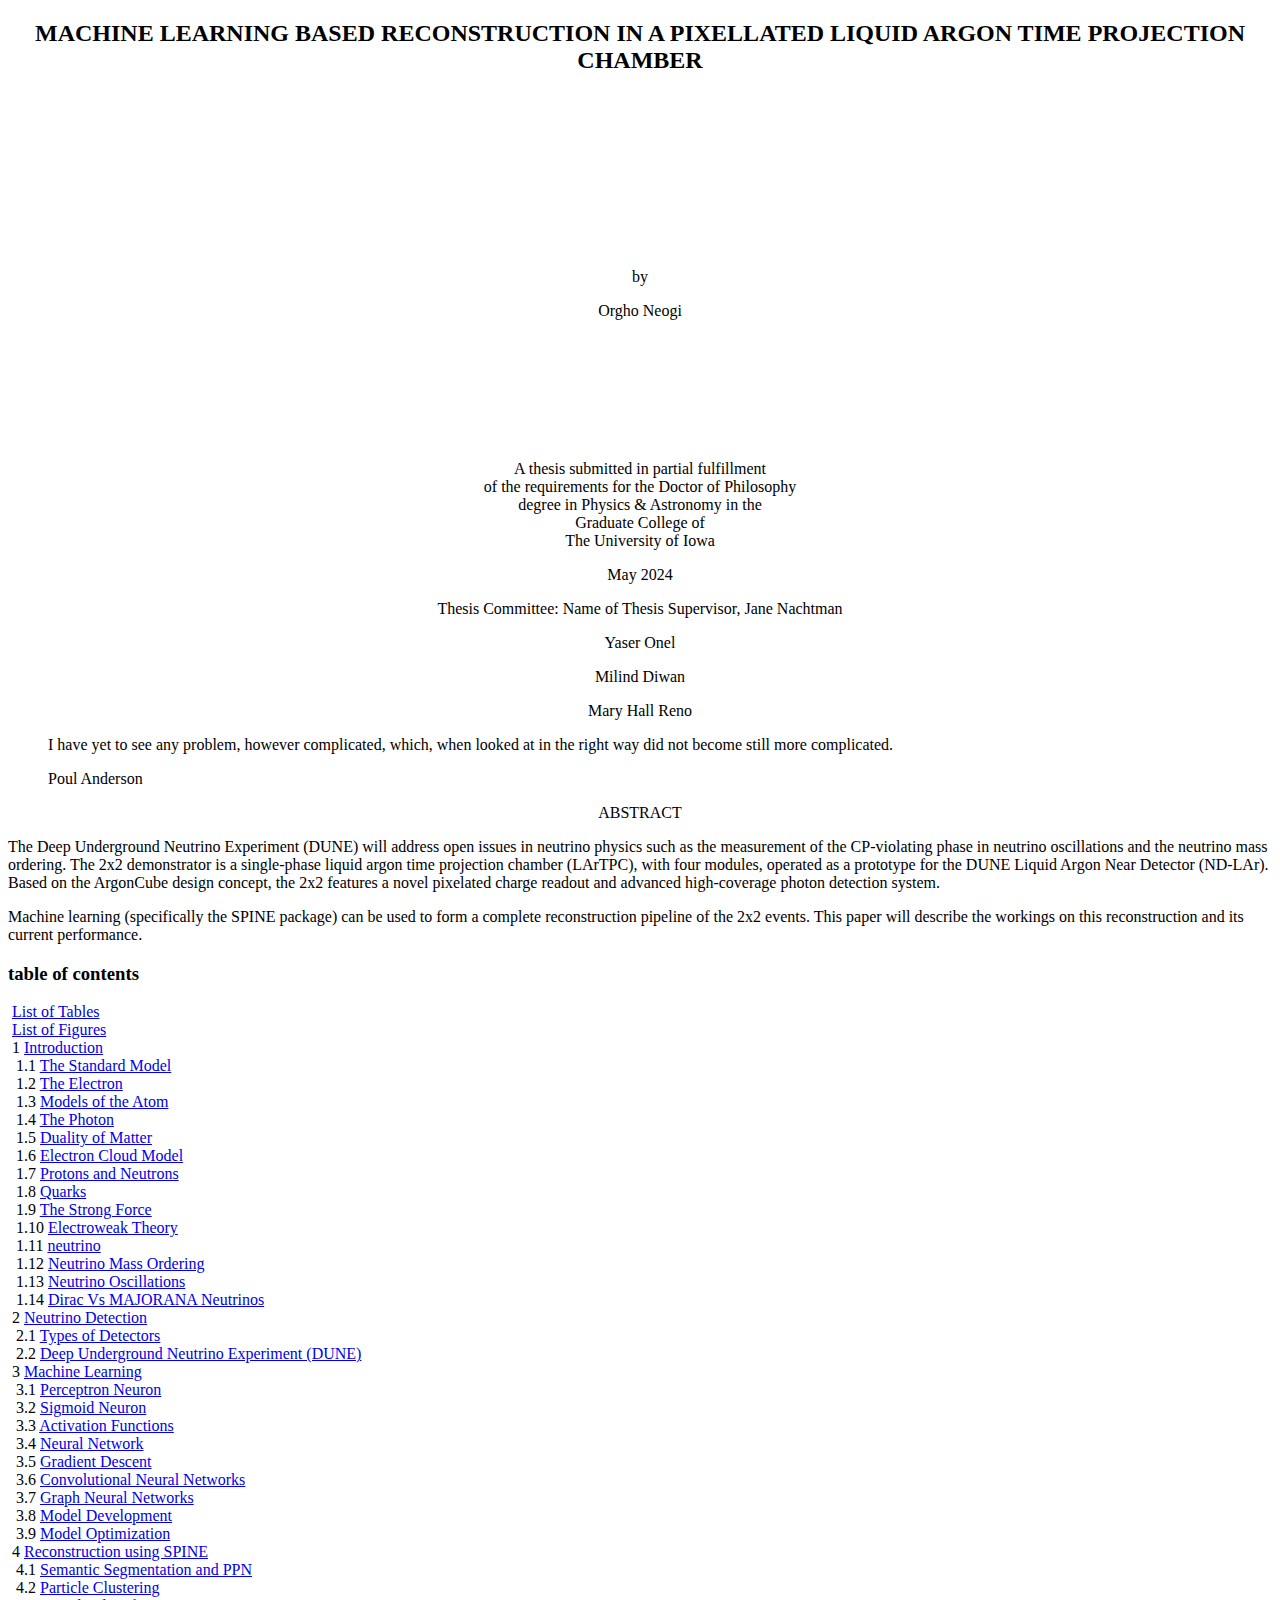
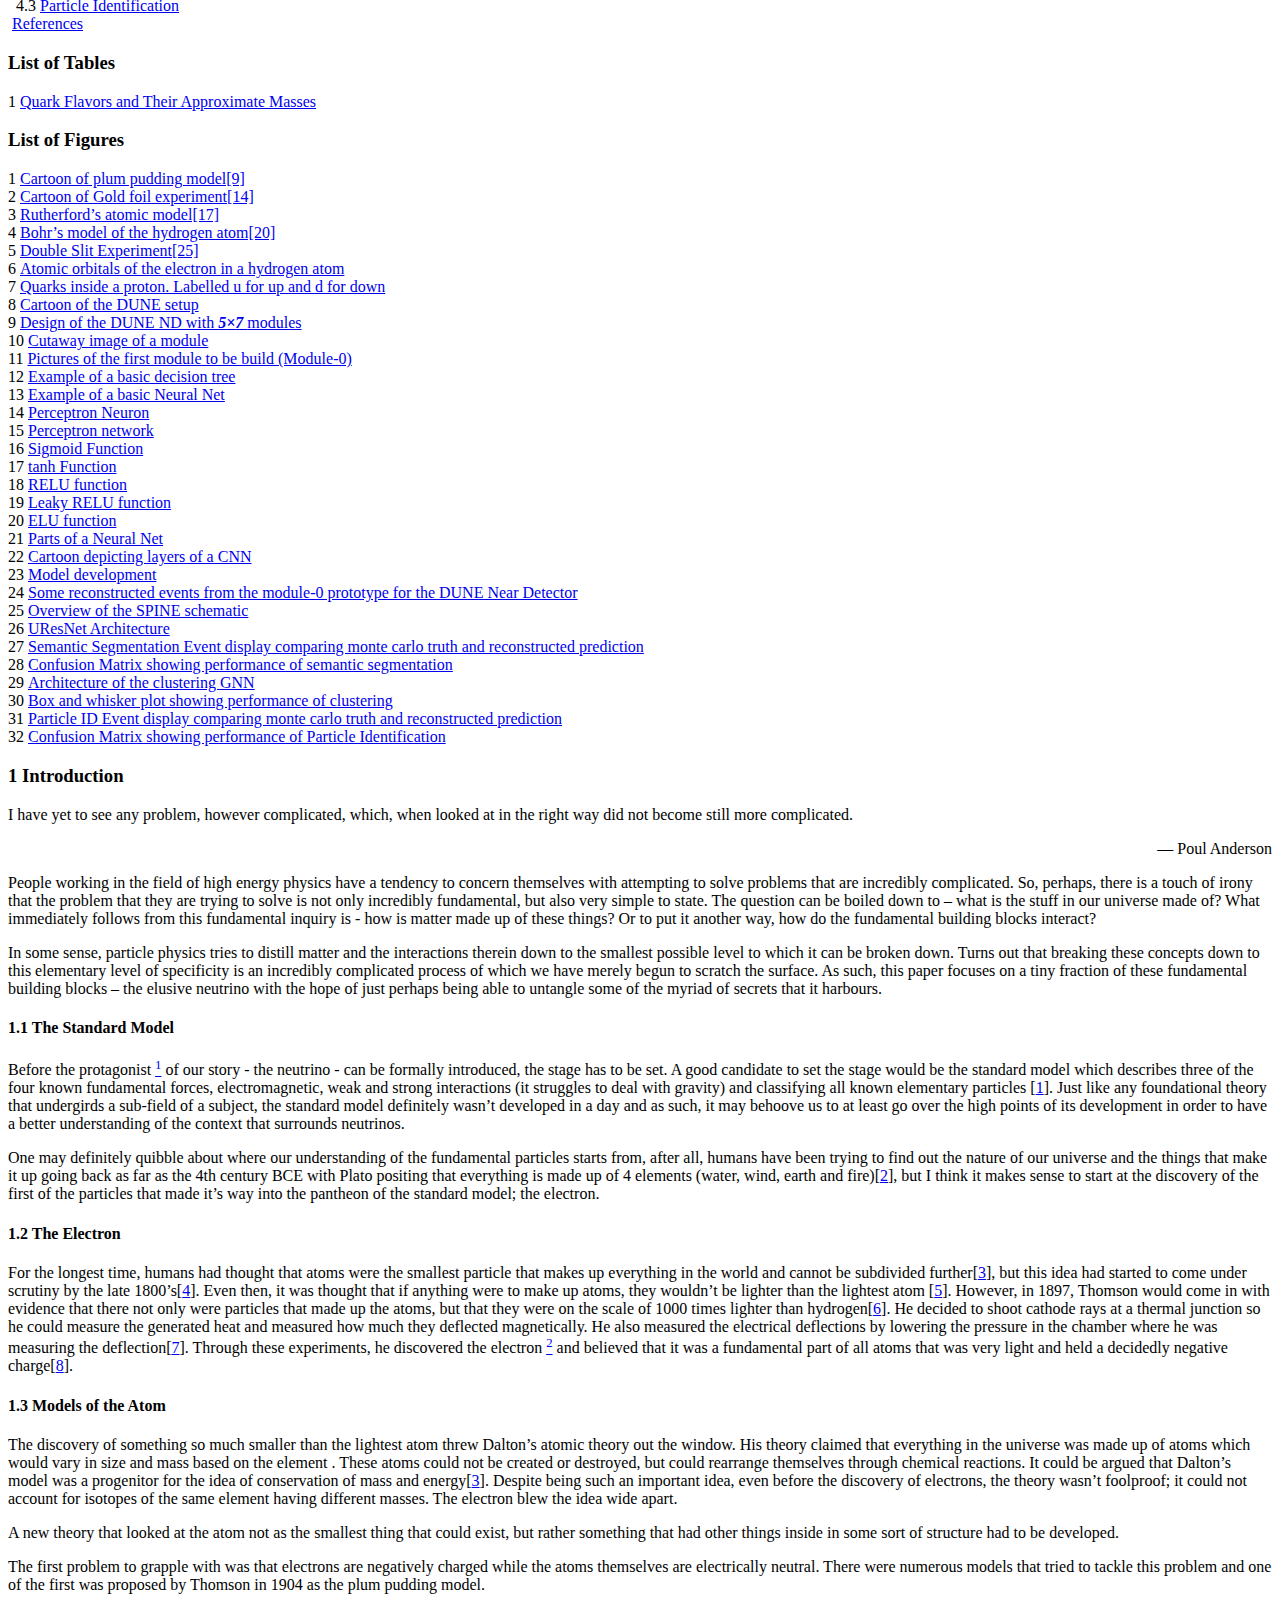
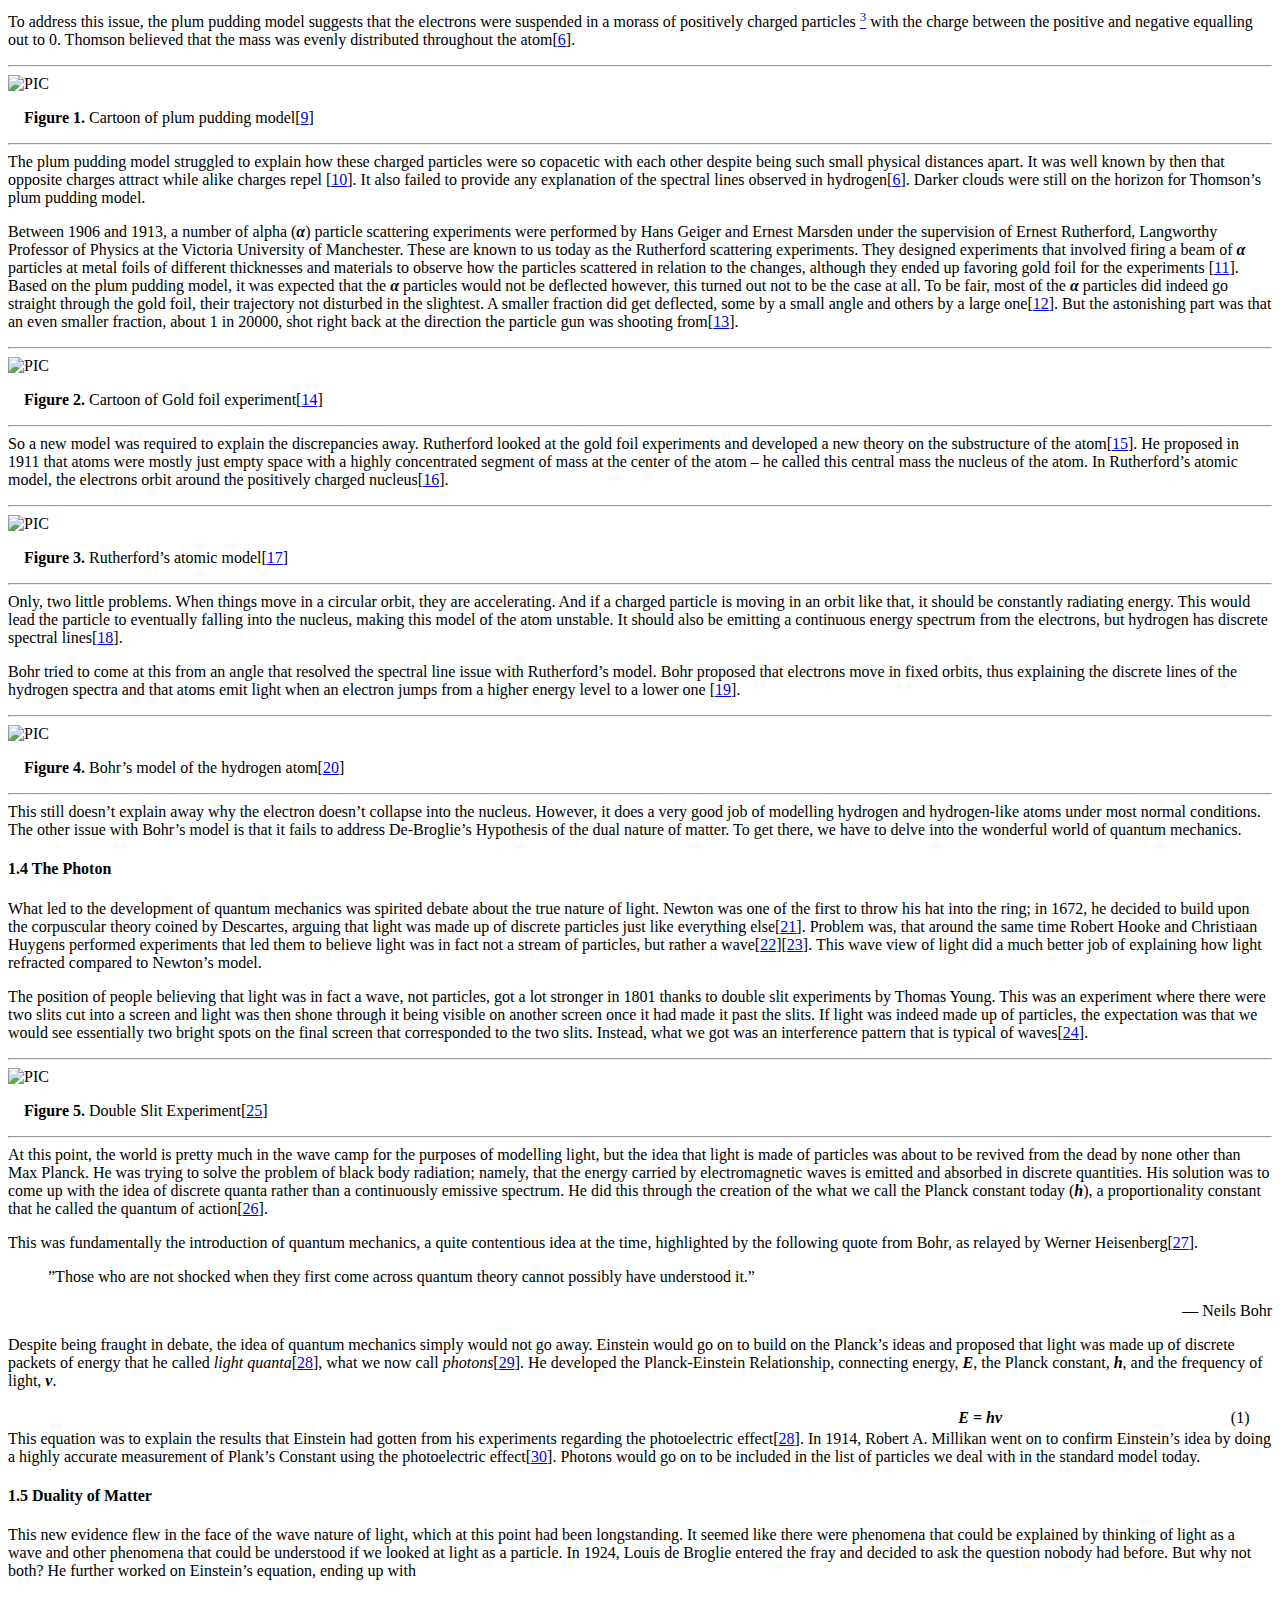
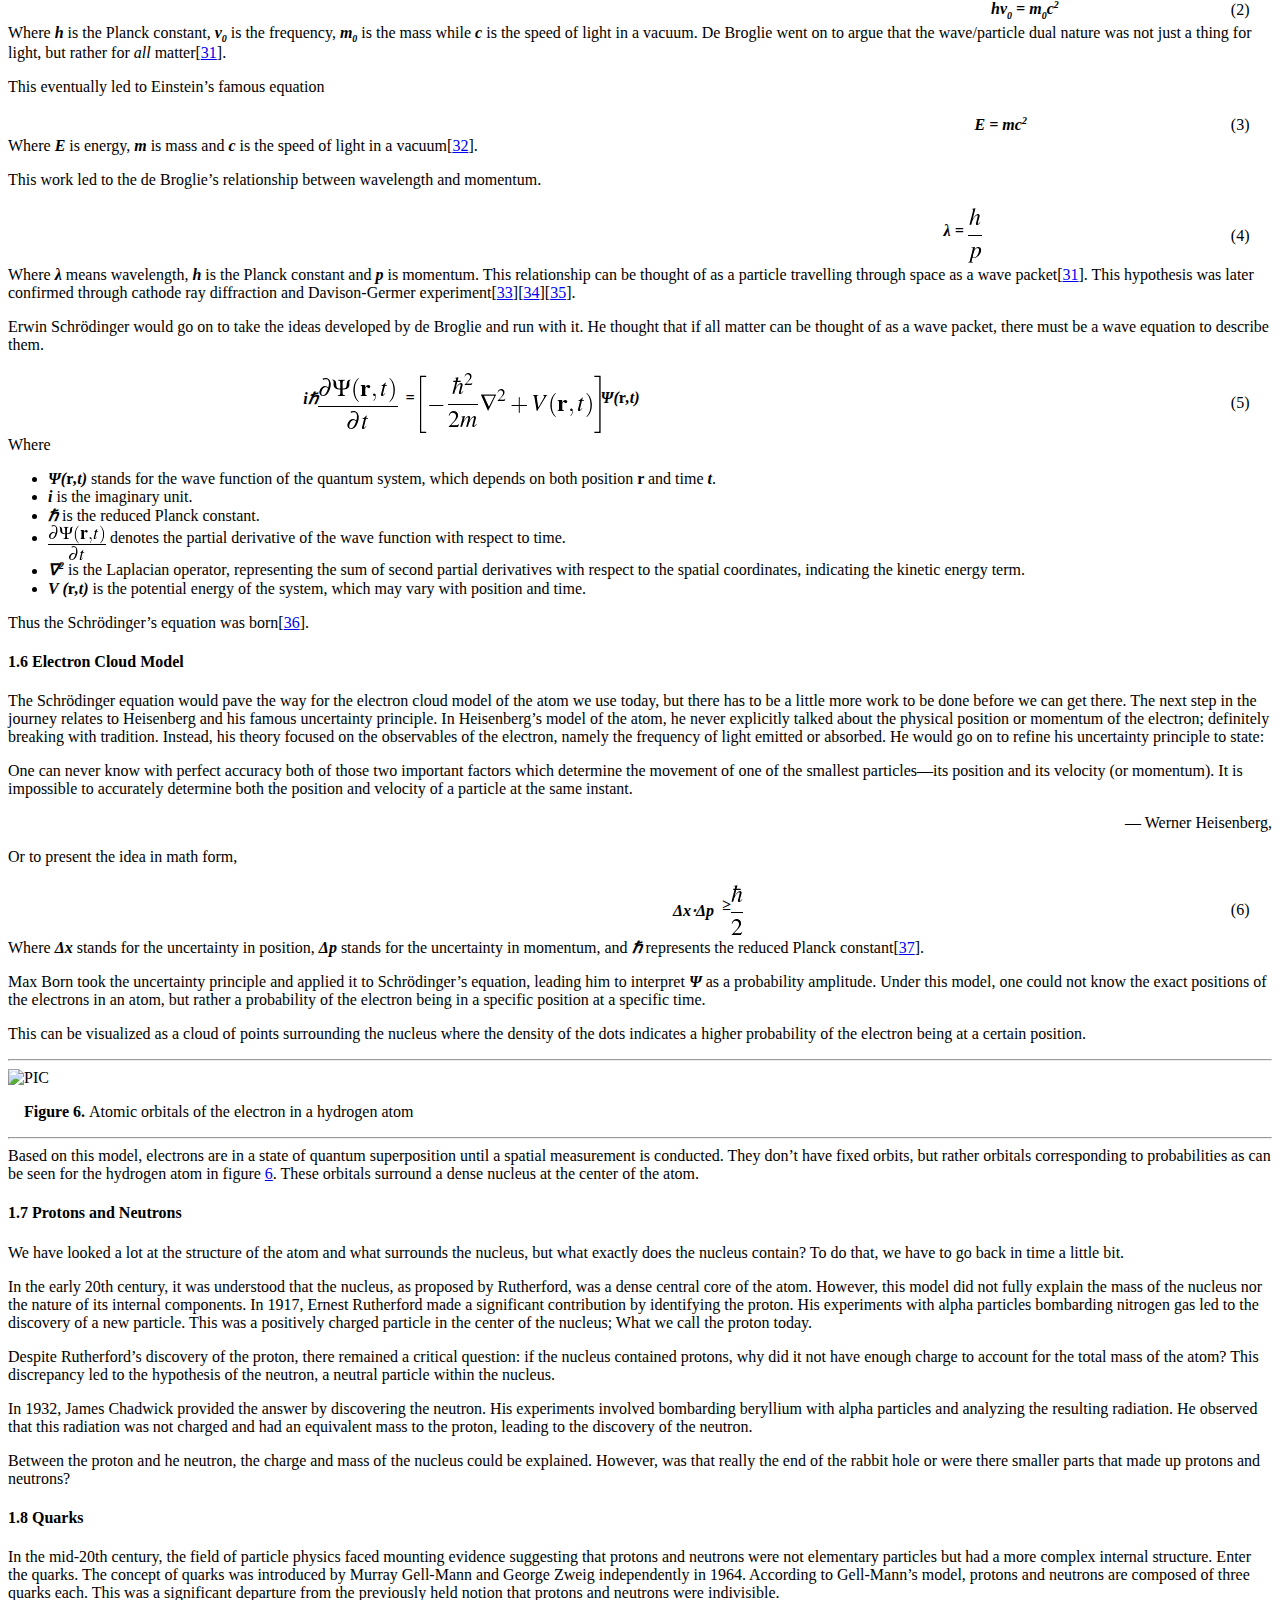
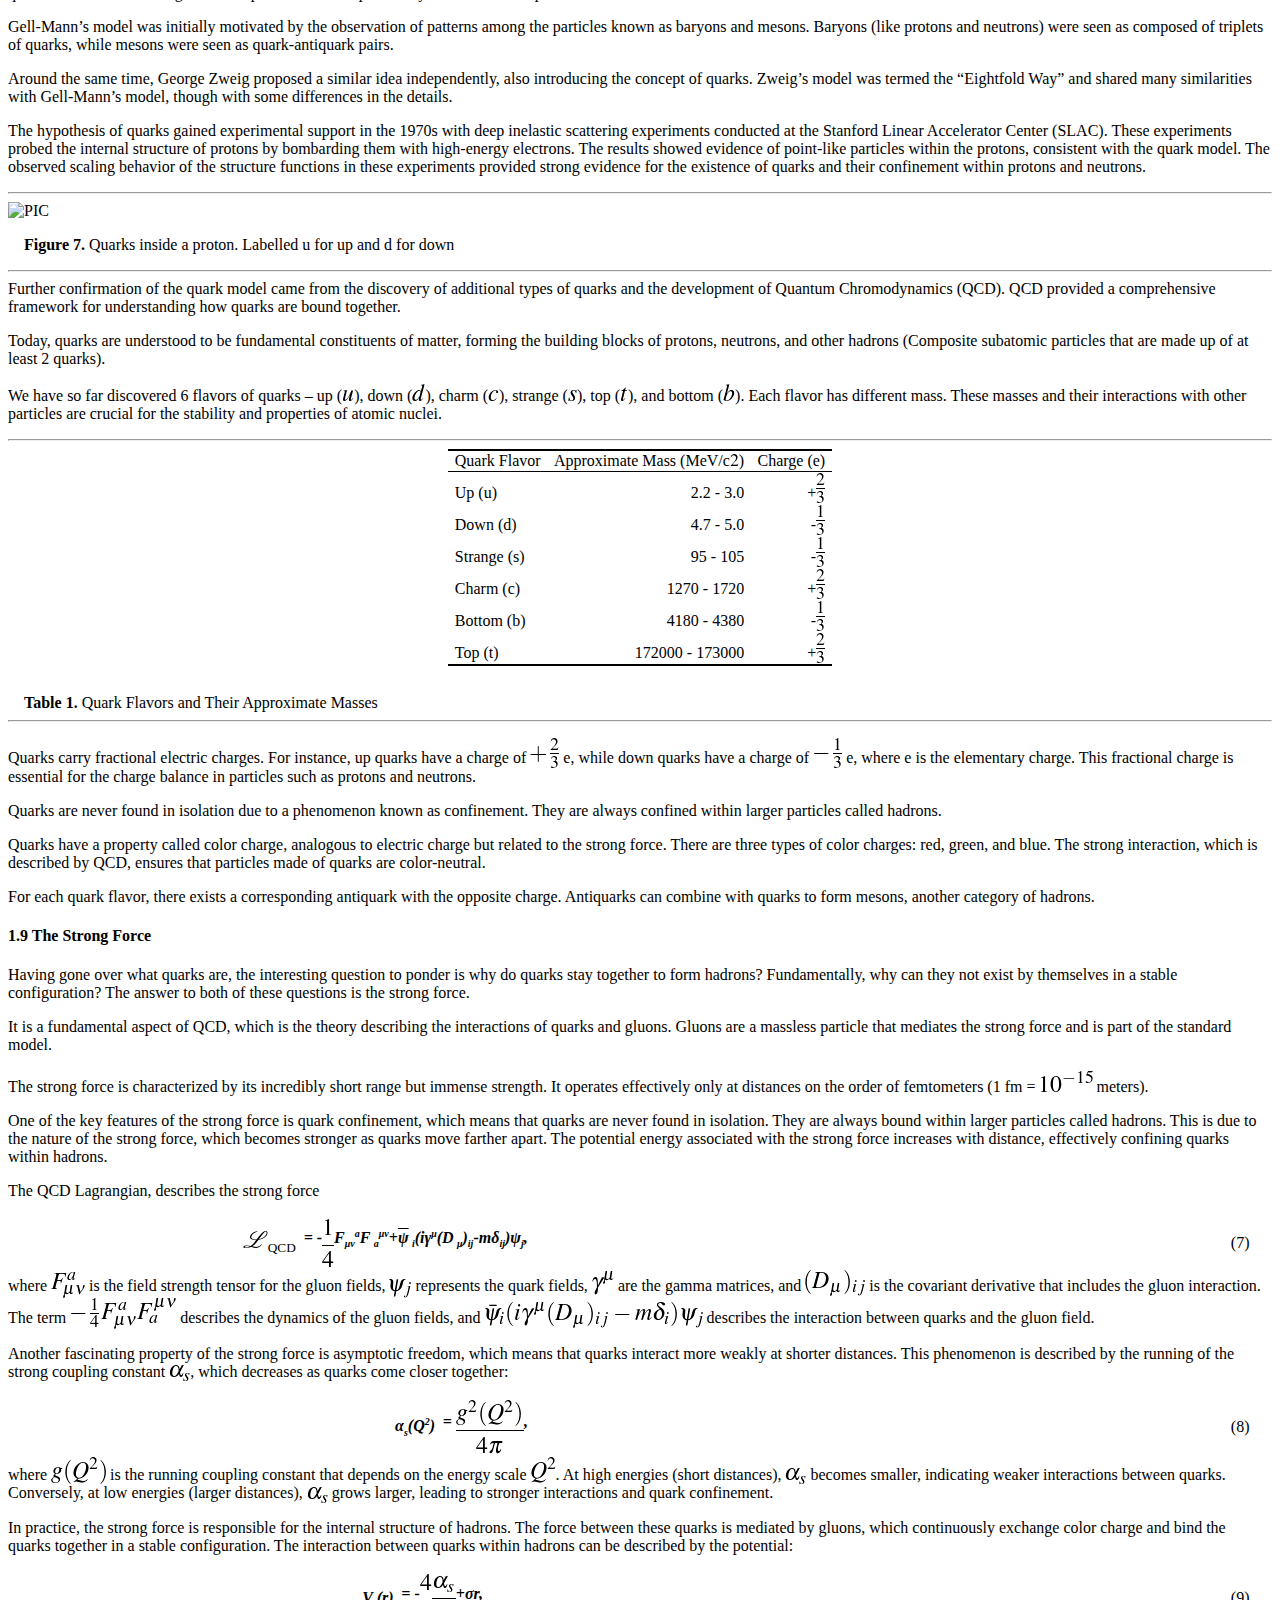
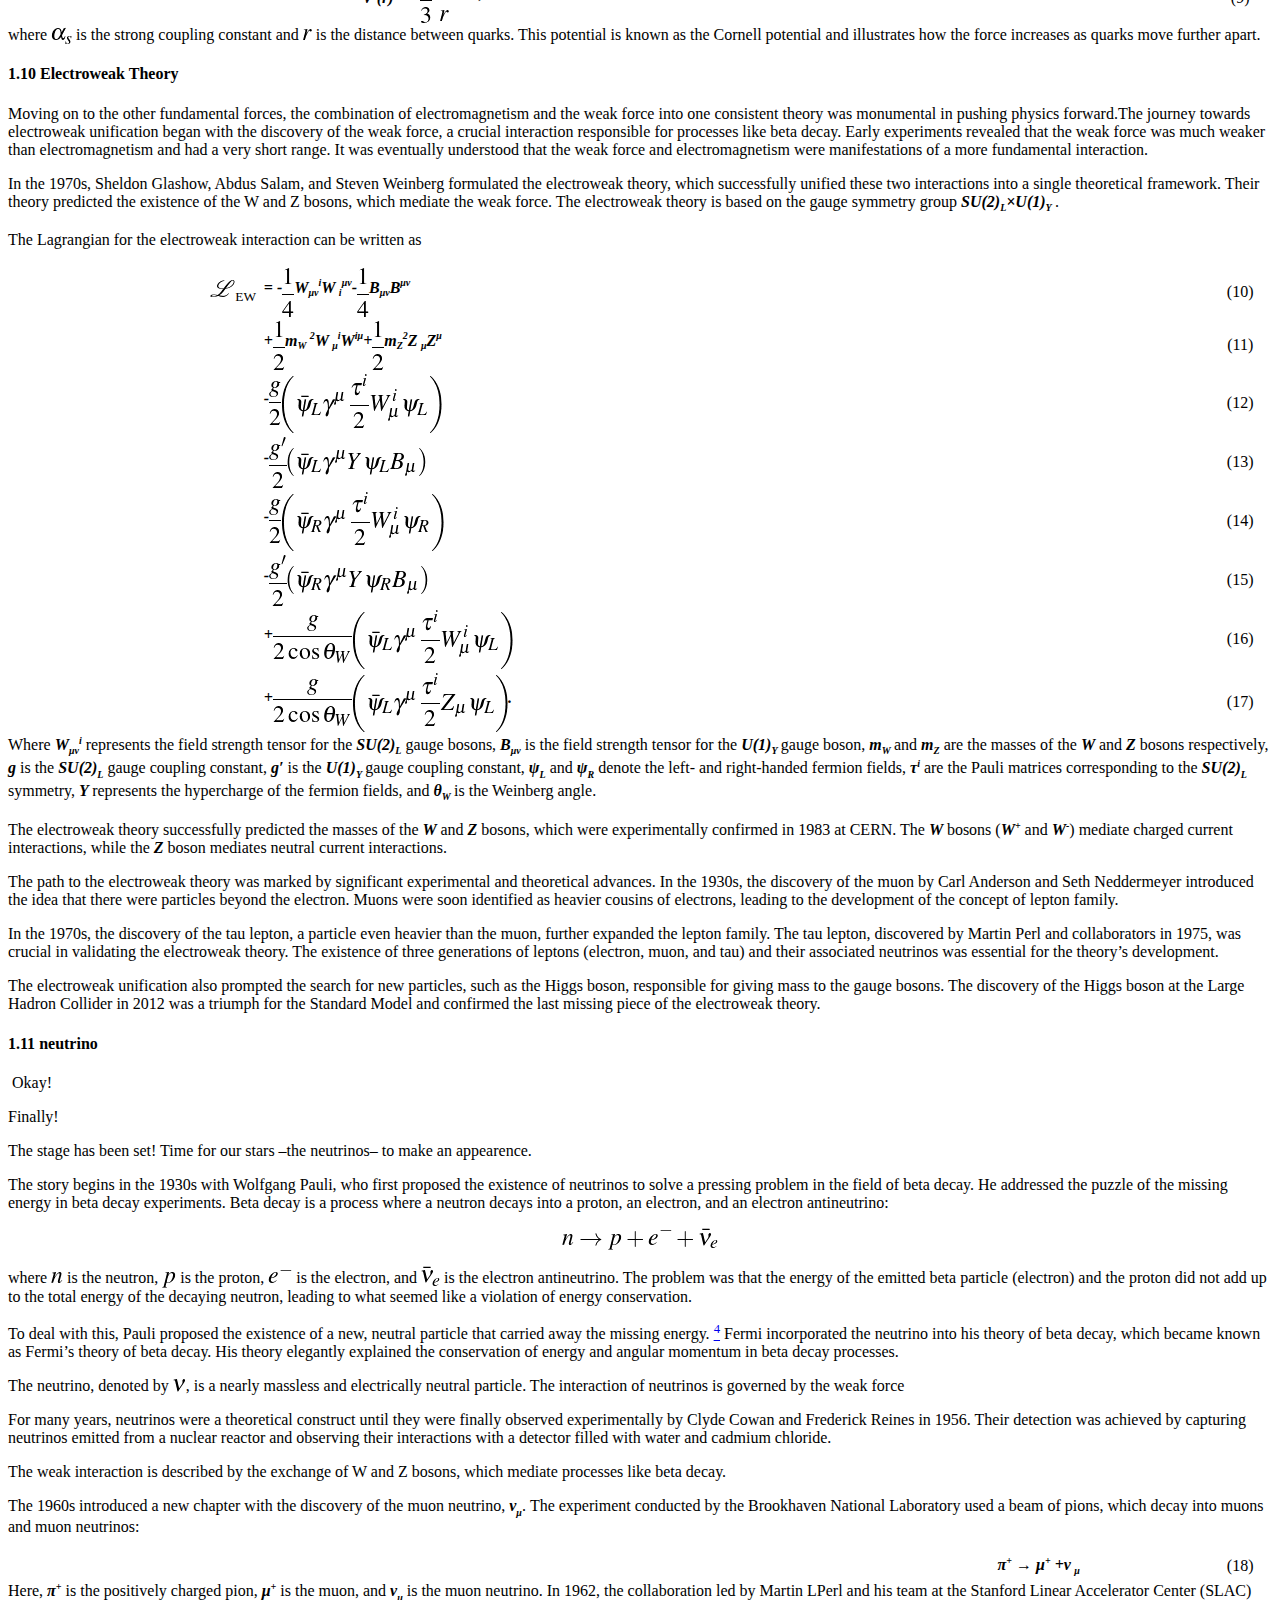
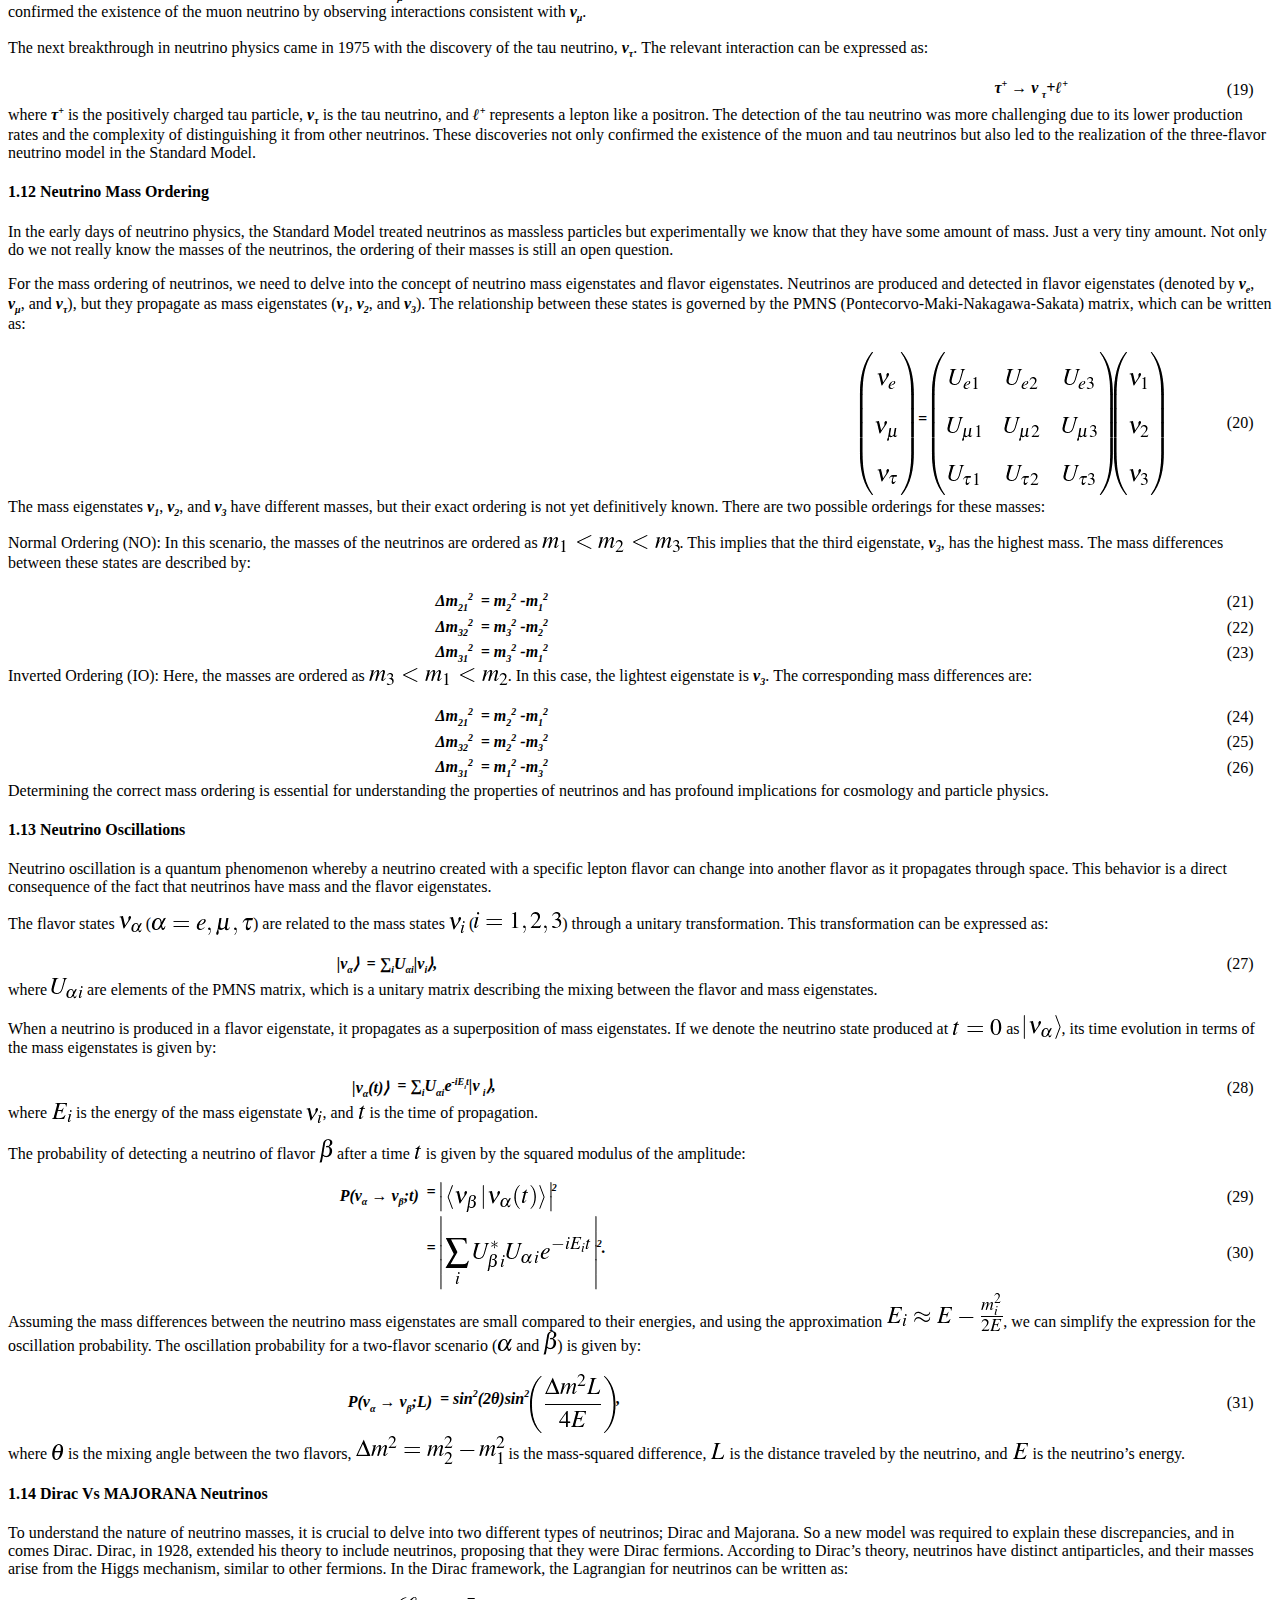
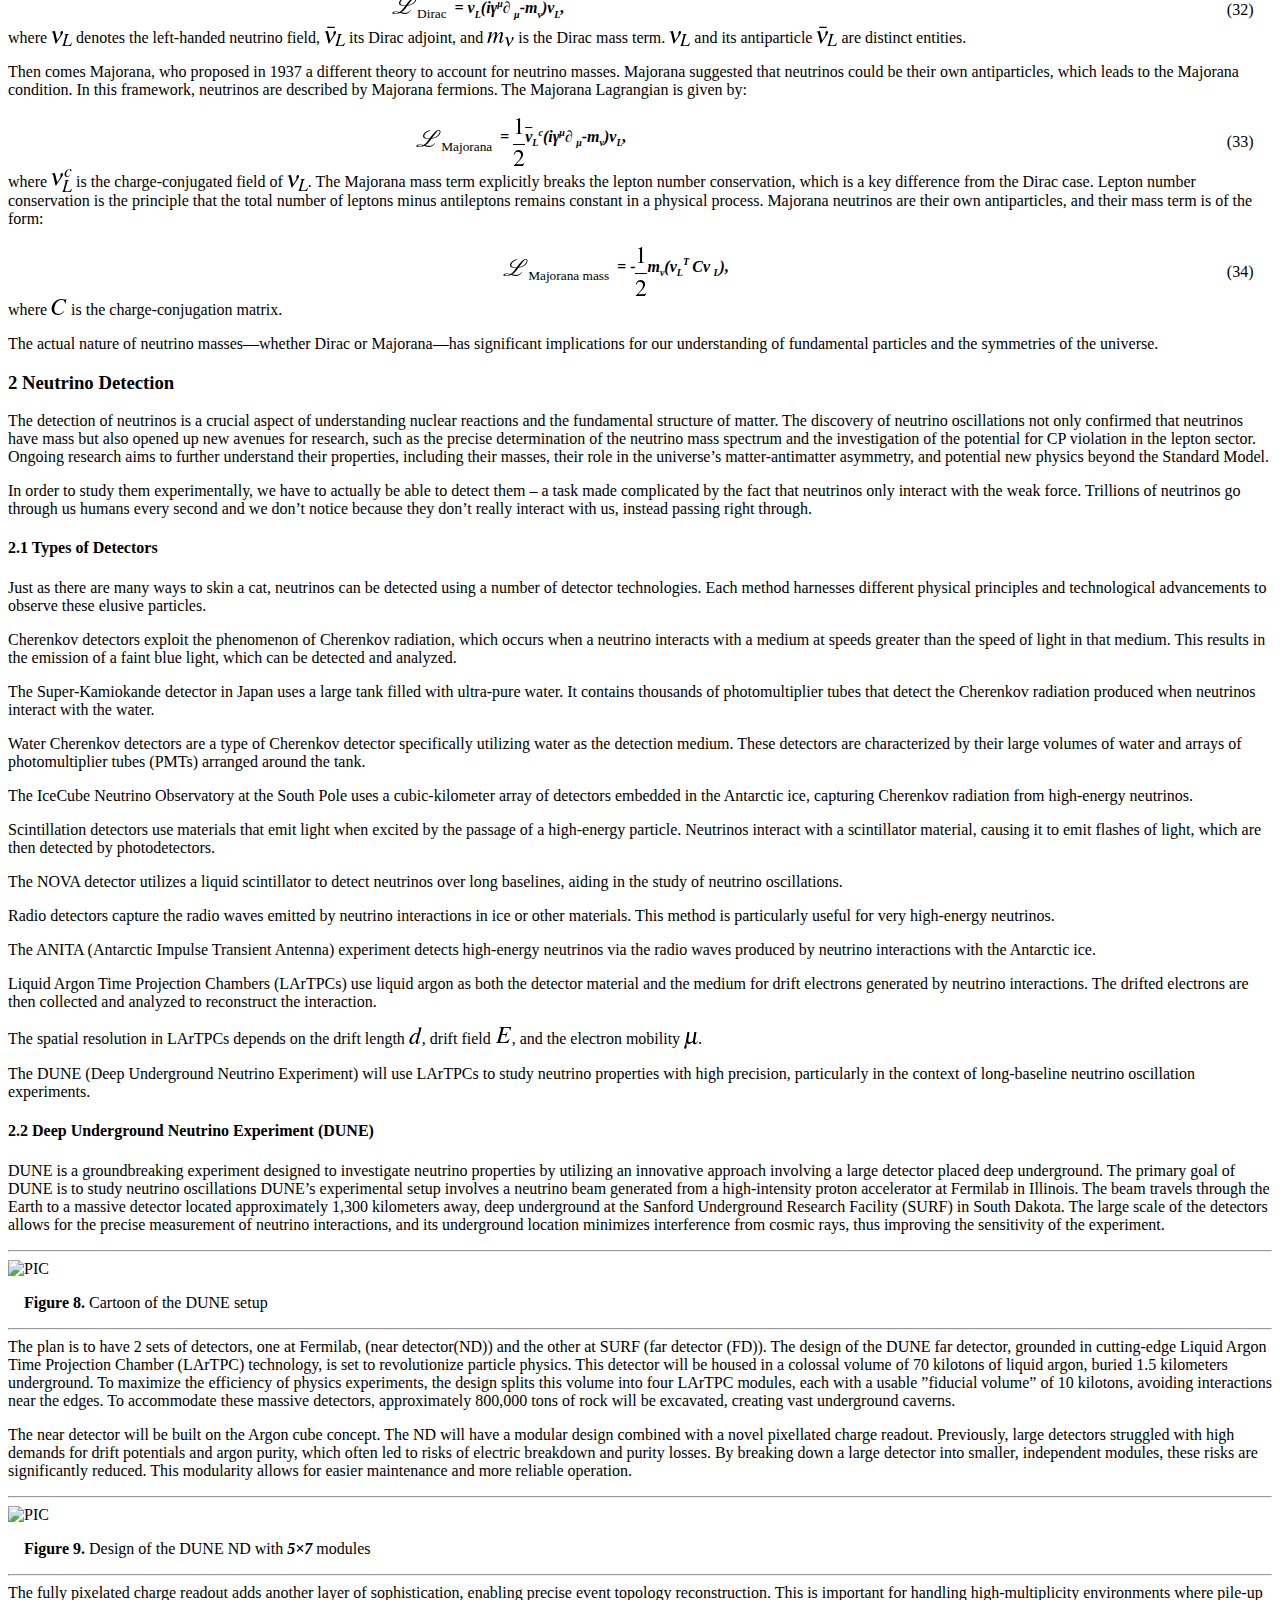
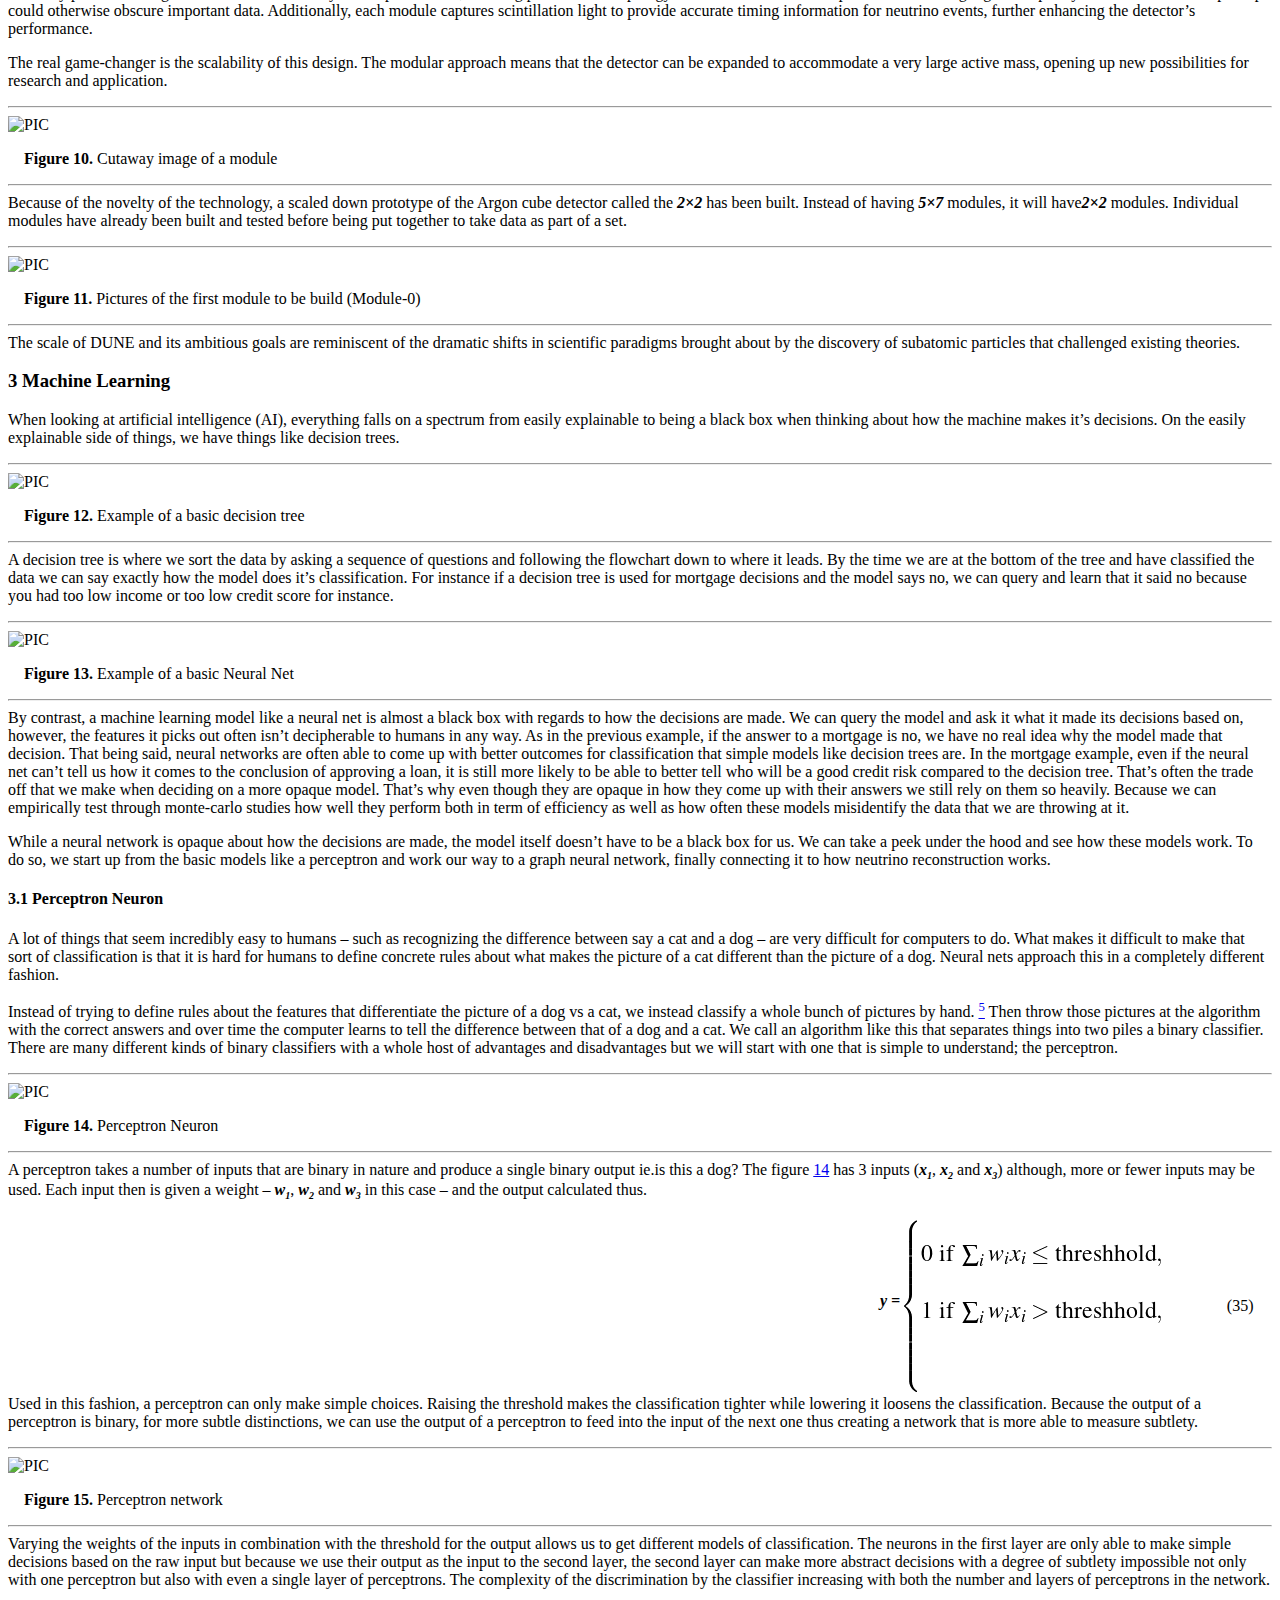
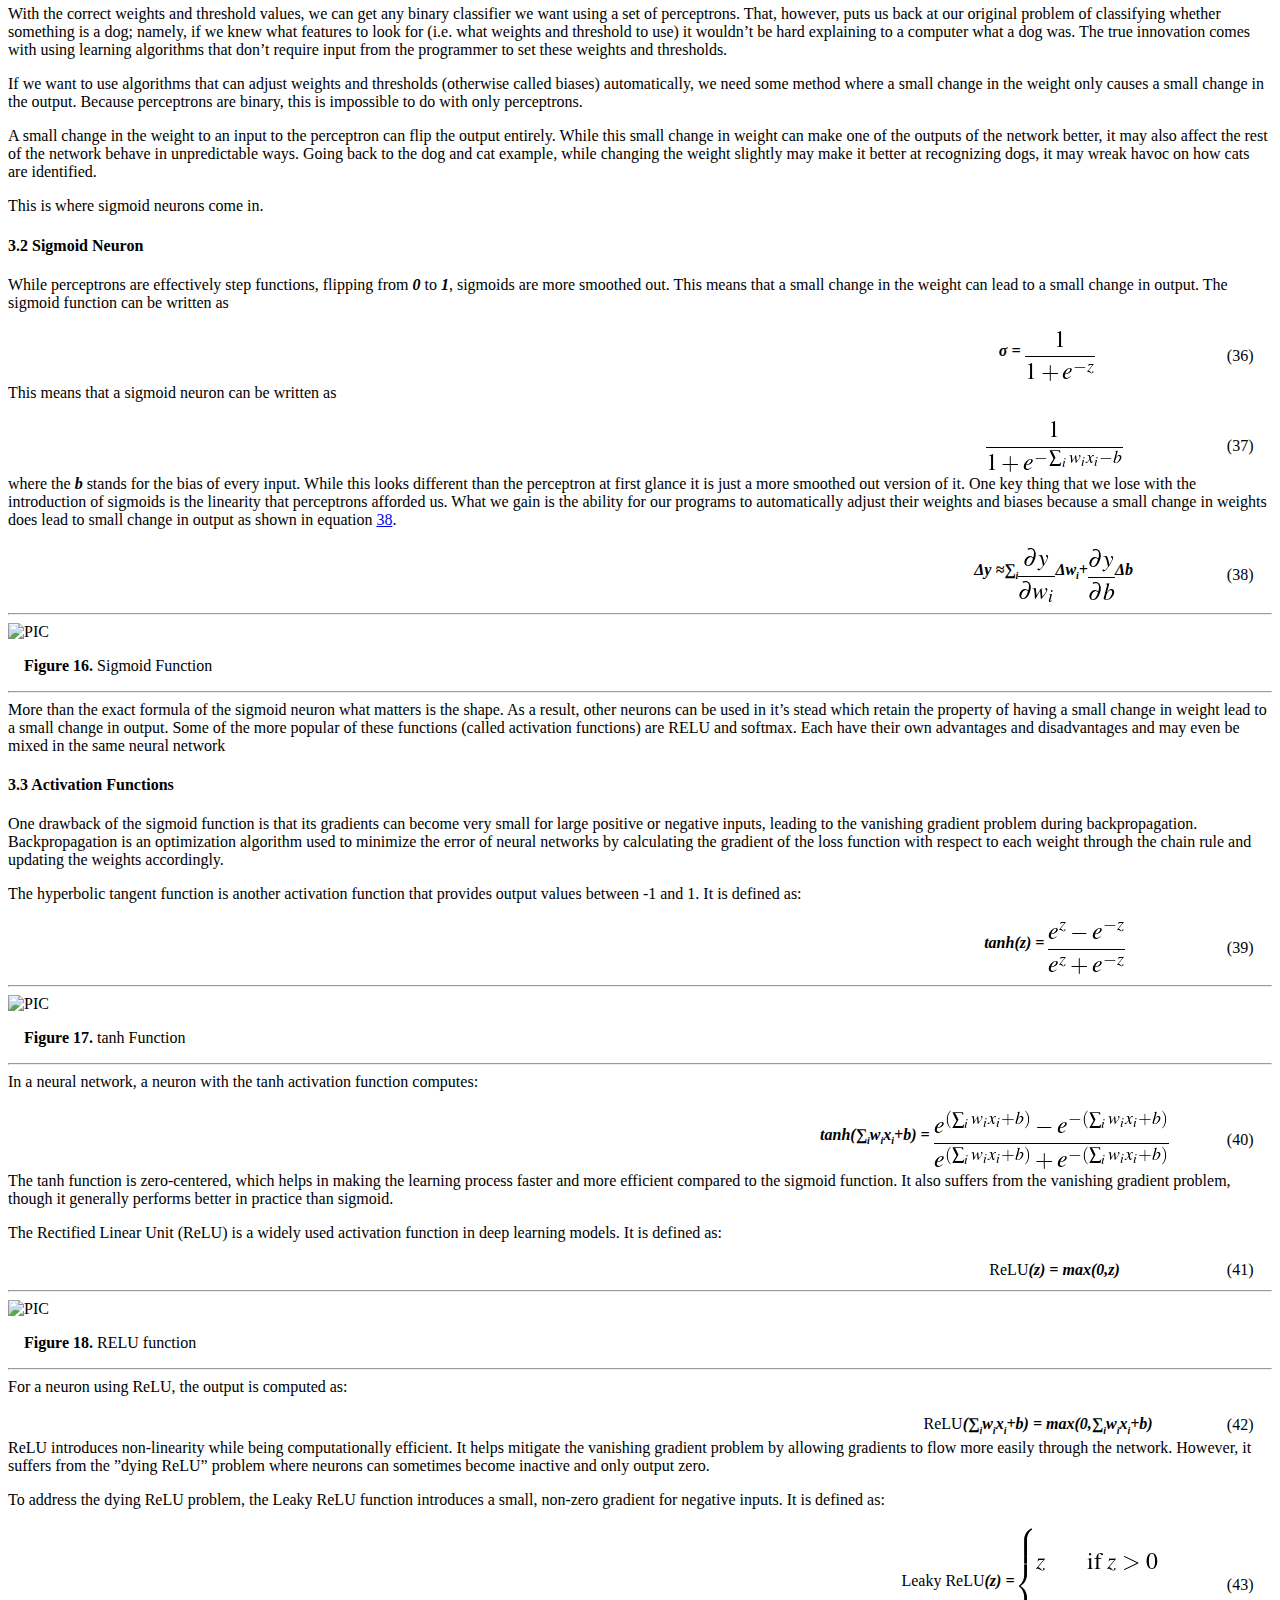
==== docs/index.html @ 3daf320b "particle id" ====
<!DOCTYPE html PUBLIC "-//W3C//DTD HTML 4.01 Transitional//EN"  
  "http://www.w3.org/TR/html4/loose.dtd">  
<html > 
<head><title>MACHINE LEARNING BASED RECONSTRUCTION IN A PIXELLATED LIQUID ARGON TIME
PROJECTION CHAMBER</title> 
<meta http-equiv="Content-Type" content="text/html; charset=iso-8859-1"> 
<meta name="generator" content="TeX4ht (https://tug.org/tex4ht/)"> 
<meta name="originator" content="TeX4ht (https://tug.org/tex4ht/)"> 
<!-- html --> 
<meta name="src" content="main.tex"> 
<link rel="stylesheet" type="text/css" href="main.css"> 
</head><body 
><div class="maketitle">
                                                                                         
                                                                                         
                                                                                         
                                                                                         

<h2 class="titleHead">MACHINE LEARNING BASED RECONSTRUCTION IN A PIXELLATED LIQUID ARGON
TIME PROJECTION CHAMBER</h2>
<div class="author" ></div><br />
<div class="date" ></div>
      </div>
<!--l. 219--><p class="indent" >      &#x00A0;<br 
class="newline" />&#x00A0;<br 
class="newline" />&#x00A0;<br 
class="newline" />&#x00A0;<br 
class="newline" />&#x00A0;<br 
class="newline" />&#x00A0;<br 
class="newline" />
<div class="center" 
>
<!--l. 220--><p class="noindent" >
<!--l. 221--><p class="noindent" >by</div>
<div class="center" 
>
<!--l. 224--><p class="noindent" >
<!--l. 225--><p class="noindent" >Orgho Neogi</div>
<!--l. 227--><p class="noindent" >&#x00A0;<br 
class="newline" />&#x00A0;<br 
class="newline" />&#x00A0;<br 
class="newline" />&#x00A0;<br 
class="newline" />&#x00A0;<br 
class="newline" />&#x00A0;<br 
class="newline" />
<div class="center" 
>
<!--l. 228--><p class="noindent" >
<!--l. 229--><p class="noindent" >A thesis submitted in partial fulfillment<br />
of the requirements for the Doctor of Philosophy<br />
degree in Physics &amp; Astronomy&#x00A0;in the<br />
Graduate College of<br />
The University of Iowa</div>
<div class="center" 
>
<!--l. 236--><p class="noindent" >
                                                                                         
                                                                                         
<!--l. 237--><p class="noindent" >May&#x00A0;2024</div>
<div class="center" 
>
<!--l. 240--><p class="noindent" >
<!--l. 241--><p class="noindent" >Thesis Committee: Name of Thesis Supervisor, Jane Nachtman</div>
<div class="center" 
>
<!--l. 243--><p class="noindent" >
<!--l. 244--><p class="noindent" >Yaser Onel</div>
<div class="center" 
>
<!--l. 246--><p class="noindent" >
<!--l. 247--><p class="noindent" >Milind Diwan</div>
<div class="center" 
>
<!--l. 249--><p class="noindent" >
<!--l. 250--><p class="noindent" >Mary Hall Reno</div>
                                                                                         
                                                                                         
<blockquote class="quote">
<!--l. 4--><p class="noindent" >I have yet to see any problem, however complicated, which, when looked at in the right way did
not become still more complicated.
<!--l. 7--><p class="noindent" >Poul Anderson<br />
</blockquote>
                                                                                         
                                                                                         
                                                                                         
                                                                                         
<div class="center" 
>
<!--l. 2--><p class="noindent" >
<!--l. 3--><p class="noindent" >ABSTRACT </div>
<!--l. 7--><p class="indent" >      The Deep Underground Neutrino Experiment (DUNE) will address open issues in neutrino physics
such as the measurement of the CP-violating phase in neutrino oscillations and the neutrino mass
ordering. The 2x2 demonstrator is a single-phase liquid argon time projection chamber (LArTPC), with
four modules, operated as a prototype for the DUNE Liquid Argon Near Detector (ND-LAr). Based on the
ArgonCube design concept, the 2x2 features a novel pixelated charge readout and advanced high-coverage
photon detection system.
<!--l. 11--><p class="indent" >      Machine learning (specifically the SPINE package) can be used to form a complete reconstruction
pipeline of the 2x2 events. This paper will describe the workings on this reconstruction and its current
performance.
                                                                                         
                                                                                         
                                                                                         
                                                                                         
                                                                                         
                                                                                         
      <h3 class="likesectionHead"><a 
 id="x1-1000"></a>table of contents</h3>
      <div class="tableofcontents">
      &#x00A0;<span class="sectionToc" ><a 
href="#Q1-1-3">List of Tables</a></span>
<br />      &#x00A0;<span class="sectionToc" ><a 
href="#Q1-1-5">List of Figures</a></span>
<br />      &#x00A0;<span class="sectionToc" >1 <a 
href="#x1-40001" id="QQ2-1-6">Introduction</a></span>
<br />      &#x00A0;&#x00A0;<span class="subsectionToc" >1.1 <a 
href="#x1-50001.1" id="QQ2-1-7">The Standard Model</a></span>
<br />      &#x00A0;&#x00A0;<span class="subsectionToc" >1.2 <a 
href="#x1-60001.2" id="QQ2-1-8">The Electron</a></span>
<br />      &#x00A0;&#x00A0;<span class="subsectionToc" >1.3 <a 
href="#x1-70001.3" id="QQ2-1-9">Models of the Atom</a></span>
<br />      &#x00A0;&#x00A0;<span class="subsectionToc" >1.4 <a 
href="#x1-80001.4" id="QQ2-1-14">The Photon</a></span>
<br />      &#x00A0;&#x00A0;<span class="subsectionToc" >1.5 <a 
href="#x1-90001.5" id="QQ2-1-16">Duality of Matter</a></span>
<br />      &#x00A0;&#x00A0;<span class="subsectionToc" >1.6 <a 
href="#x1-100001.6" id="QQ2-1-17">Electron Cloud Model</a></span>
<br />      &#x00A0;&#x00A0;<span class="subsectionToc" >1.7 <a 
href="#x1-110001.7" id="QQ2-1-19">Protons and Neutrons</a></span>
<br />      &#x00A0;&#x00A0;<span class="subsectionToc" >1.8 <a 
href="#x1-120001.8" id="QQ2-1-20">Quarks</a></span>
<br />      &#x00A0;&#x00A0;<span class="subsectionToc" >1.9 <a 
href="#x1-130001.9" id="QQ2-1-23">The Strong Force</a></span>
<br />      &#x00A0;&#x00A0;<span class="subsectionToc" >1.10 <a 
href="#x1-140001.10" id="QQ2-1-24">Electroweak Theory</a></span>
<br />      &#x00A0;&#x00A0;<span class="subsectionToc" >1.11 <a 
href="#x1-150001.11" id="QQ2-1-25">neutrino</a></span>
<br />      &#x00A0;&#x00A0;<span class="subsectionToc" >1.12 <a 
href="#x1-160001.12" id="QQ2-1-26">Neutrino Mass Ordering</a></span>
<br />      &#x00A0;&#x00A0;<span class="subsectionToc" >1.13 <a 
href="#x1-170001.13" id="QQ2-1-27">Neutrino Oscillations</a></span>
<br />      &#x00A0;&#x00A0;<span class="subsectionToc" >1.14 <a 
href="#x1-180001.14" id="QQ2-1-28">Dirac Vs MAJORANA Neutrinos</a></span>
<br />      &#x00A0;<span class="sectionToc" >2 <a 
href="#x1-190002" id="QQ2-1-29">Neutrino Detection</a></span>
<br />      &#x00A0;&#x00A0;<span class="subsectionToc" >2.1 <a 
href="#x1-200002.1" id="QQ2-1-30">Types of Detectors</a></span>
<br />      &#x00A0;&#x00A0;<span class="subsectionToc" >2.2 <a 
href="#x1-210002.2" id="QQ2-1-31">Deep Underground Neutrino Experiment (DUNE)</a></span>
<br />      &#x00A0;<span class="sectionToc" >3 <a 
href="#x1-220003" id="QQ2-1-36">Machine Learning</a></span>
<br />      &#x00A0;&#x00A0;<span class="subsectionToc" >3.1 <a 
href="#x1-230003.1" id="QQ2-1-39">Perceptron Neuron</a></span>
<br />      &#x00A0;&#x00A0;<span class="subsectionToc" >3.2 <a 
href="#x1-240003.2" id="QQ2-1-42">Sigmoid Neuron</a></span>
<br />      &#x00A0;&#x00A0;<span class="subsectionToc" >3.3 <a 
href="#x1-250003.3" id="QQ2-1-44">Activation Functions</a></span>
<br />      &#x00A0;&#x00A0;<span class="subsectionToc" >3.4 <a 
href="#x1-260003.4" id="QQ2-1-49">Neural Network</a></span>
<br />      &#x00A0;&#x00A0;<span class="subsectionToc" >3.5 <a 
href="#x1-270003.5" id="QQ2-1-51">Gradient Descent</a></span>
<br />      &#x00A0;&#x00A0;<span class="subsectionToc" >3.6 <a 
href="#x1-280003.6" id="QQ2-1-52">Convolutional Neural Networks</a></span>
<br />      &#x00A0;&#x00A0;<span class="subsectionToc" >3.7 <a 
href="#x1-290003.7" id="QQ2-1-54">Graph Neural Networks</a></span>
<br />      &#x00A0;&#x00A0;<span class="subsectionToc" >3.8 <a 
href="#x1-300003.8" id="QQ2-1-55">Model Development</a></span>
<br />      &#x00A0;&#x00A0;<span class="subsectionToc" >3.9 <a 
href="#x1-310003.9" id="QQ2-1-57">Model Optimization</a></span>
<br />      &#x00A0;<span class="sectionToc" >4 <a 
href="#x1-320004" id="QQ2-1-58">Reconstruction using SPINE</a></span>
<br />      &#x00A0;&#x00A0;<span class="subsectionToc" >4.1 <a 
href="#x1-330004.1" id="QQ2-1-61">Semantic Segmentation and PPN</a></span>
<br />      &#x00A0;&#x00A0;<span class="subsectionToc" >4.2 <a 
href="#x1-340004.2" id="QQ2-1-65">Particle Clustering</a></span>
<br />      &#x00A0;&#x00A0;<span class="subsectionToc" >4.3 <a 
href="#x1-350004.3" id="QQ2-1-68">Particle Identification</a></span>
<br />      &#x00A0;<span class="sectionToc" ><a 
href="#Q1-1-72">References</a></span>
      </div>
                                                                                         
                                                                                         
      <h3 class="likesectionHead"><a 
 id="x1-2000"></a>List of Tables</h3>
<a 
 id="Q1-1-3"></a>
      <div class="tableofcontents"><span class="lotToc" >1&#x00A0;<a 
href="#x1-12002r1">Quark Flavors and Their Approximate Masses</a></span><br />
      </div>
                                                                                         
                                                                                         
      <h3 class="likesectionHead"><a 
 id="x1-3000"></a>List of Figures</h3>
<a 
 id="Q1-1-5"></a>
      <div class="tableofcontents"><span class="lofToc" >1&#x00A0;<a 
href="#x1-7003r1">Cartoon of plum pudding model[9]</a></span><br /><span class="lofToc" >2&#x00A0;<a 
href="#x1-7004r2">Cartoon of Gold foil
experiment[14]</a></span><br /><span class="lofToc" >3&#x00A0;<a 
href="#x1-7005r3">Rutherford&#8217;s atomic model[17]</a></span><br /><span class="lofToc" >4&#x00A0;<a 
href="#x1-7006r4">Bohr&#8217;s model of the
hydrogen atom[20]</a></span><br /><span class="lofToc" >5&#x00A0;<a 
href="#x1-8001r5">Double Slit Experiment[25]</a></span><br /><span class="lofToc" >6&#x00A0;<a 
href="#x1-10002r6">Atomic orbitals of the
electron in a hydrogen atom</a></span><br /><span class="lofToc" >7&#x00A0;<a 
href="#x1-12001r7">Quarks inside a proton. Labelled u for up and
d for down</a></span><br /><span class="lofToc" >8&#x00A0;<a 
href="#x1-21001r8">Cartoon of the DUNE setup</a></span><br /><span class="lofToc" >9&#x00A0;<a 
href="#x1-21002r9">Design of the DUNE ND with
<span 
class="zptmcm7t-x-x-120">5</span><span 
class="zptmcm7y-x-x-120">&#x00D7;</span><span 
class="zptmcm7t-x-x-120">7 </span>modules</a></span><br /><span class="lofToc" >10&#x00A0;<a 
href="#x1-21003r10">Cutaway image of a module</a></span><br /><span class="lofToc" >11&#x00A0;<a 
href="#x1-21004r11">Pictures of the first module
to be build (Module-0)</a></span><br /><span class="lofToc" >12&#x00A0;<a 
href="#x1-22001r12">Example of a basic decision tree</a></span><br /><span class="lofToc" >13&#x00A0;<a 
href="#x1-22002r13">Example of a
basic Neural Net</a></span><br /><span class="lofToc" >14&#x00A0;<a 
href="#x1-23003r14">Perceptron Neuron</a></span><br /><span class="lofToc" >15&#x00A0;<a 
href="#x1-23005r15">Perceptron network</a></span><br /><span class="lofToc" >16&#x00A0;<a 
href="#x1-24004r16">Sigmoid
Function</a></span><br /><span class="lofToc" >17&#x00A0;<a 
href="#x1-25002r17">tanh Function</a></span><br /><span class="lofToc" >18&#x00A0;<a 
href="#x1-25005r18">RELU function</a></span><br /><span class="lofToc" >19&#x00A0;<a 
href="#x1-25008r19">Leaky RELU function</a></span><br /><span class="lofToc" >20&#x00A0;<a 
href="#x1-25011r20">ELU
function</a></span><br /><span class="lofToc" >21&#x00A0;<a 
href="#x1-26001r21">Parts of a Neural Net</a></span><br /><span class="lofToc" >22&#x00A0;<a 
href="#x1-28001r22">Cartoon depicting layers of a CNN</a></span><br /><span class="lofToc" >23&#x00A0;<a 
href="#x1-30001r23">Model
development</a></span><br /><span class="lofToc" >24&#x00A0;<a 
href="#x1-32003r24">Some reconstructed events from the module-0 prototype for
the DUNE Near Detector</a></span><br /><span class="lofToc" >25&#x00A0;<a 
href="#x1-32006r25">Overview of the SPINE schematic</a></span><br /><span class="lofToc" >26&#x00A0;<a 
href="#x1-33001r26">UResNet
Architecture</a></span><br /><span class="lofToc" >27&#x00A0;<a 
href="#x1-33002r27">Semantic Segmentation Event display comparing monte carlo
truth and reconstructed prediction</a></span><br /><span class="lofToc" >28&#x00A0;<a 
href="#x1-33003r28">Confusion Matrix showing performance
of semantic segmentation</a></span><br /><span class="lofToc" >29&#x00A0;<a 
href="#x1-34001r29">Architecture of the clustering GNN</a></span><br /><span class="lofToc" >30&#x00A0;<a 
href="#x1-34002r30">Box and
whisker plot showing performance of clustering</a></span><br /><span class="lofToc" >31&#x00A0;<a 
href="#x1-35001r31">Particle ID Event display
comparing monte carlo truth and reconstructed prediction</a></span><br /><span class="lofToc" >32&#x00A0;<a 
href="#x1-35002r32">Confusion
Matrix showing performance of Particle Identification</a></span><br />
      </div>
                                                                                         
                                                                                         
                                                                                         
                                                                                         
                                                                                         
                                                                                         
      <h3 class="sectionHead"><span class="titlemark">1    </span> <a 
 id="x1-40001"></a>Introduction</h3>
<!--l. 3--><p class="noindent" >I have yet to see any problem, however complicated, which, when looked at in the right way did not
become still more complicated.
                                                                                         <div class="flushright" 
>
<!--l. 5--><p class="noindent" >
&#8212; Poul Anderson</div>
<!--l. 7--><p class="indent" >      People working in the field of high energy physics have a tendency to concern themselves with
attempting to solve problems that are incredibly complicated. So, perhaps, there is a touch
of irony that the problem that they are trying to solve is not only incredibly fundamental,
but also very simple to state. The question can be boiled down to &#8211; what is the stuff in our
universe made of? What immediately follows from this fundamental inquiry is - how is matter
made up of these things? Or to put it another way, how do the fundamental building blocks
interact?
<!--l. 12--><p class="indent" >      In some sense, particle physics tries to distill matter and the interactions therein down to the
smallest possible level to which it can be broken down. Turns out that breaking these concepts down to
this elementary level of specificity is an incredibly complicated process of which we have merely begun to
scratch the surface. As such, this paper focuses on a tiny fraction of these fundamental building blocks &#8211;
the elusive neutrino with the hope of just perhaps being able to untangle some of the myriad of secrets that
it harbours.
<!--l. 1--><p class="noindent" >
      <h4 class="subsectionHead"><span class="titlemark">1.1    </span> <a 
 id="x1-50001.1"></a>The Standard Model</h4>
                                                                                         
                                                                                         
<!--l. 3--><p class="noindent" >Before the protagonist <span class="footnote-mark"><a 
href="main2.html#fn1x0"><sup class="textsuperscript">1</sup></a></span><a 
 id="x1-5001f1"></a> 
of our story - the neutrino - can be formally introduced, the stage has to be set. A good candidate to set the
stage would be the standard model which describes three of the four known fundamental forces,
electromagnetic, weak and strong interactions (it struggles to deal with gravity) and classifying all known
elementary particles [<a 
href="#XOerter">1</a>]. Just like any foundational theory that undergirds a sub-field of a subject, the
standard model definitely wasn&#8217;t developed in a day and as such, it may behoove us to at least go over the
high points of its development in order to have a better understanding of the context that surrounds
neutrinos.
<!--l. 9--><p class="indent" >      One may definitely quibble about where our understanding of the fundamental particles starts from,
after all, humans have been trying to find out the nature of our universe and the things that make it up
going back as far as the 4th century BCE with Plato positing that everything is made up of 4
elements (water, wind, earth and fire)[<a 
href="#XTimaeus">2</a>], but I think it makes sense to start at the discovery
of the first of the particles that made it&#8217;s way into the pantheon of the standard model; the
electron.
      <h4 class="subsectionHead"><span class="titlemark">1.2    </span> <a 
 id="x1-60001.2"></a>The Electron</h4>
<!--l. 3--><p class="noindent" >For the longest time, humans had thought that atoms were the smallest particle that makes up everything
in the world and cannot be subdivided further[<a 
href="#XDalton">3</a>], but this idea had started to come under scrutiny by the
late 1800&#8217;s[<a 
href="#XPullman">4</a>]. Even then, it was thought that if anything were to make up atoms, they wouldn&#8217;t be lighter
than the lightest atom [<a 
href="#XThorpe">5</a>]. However, in 1897, Thomson would come in with evidence that
there not only were particles that made up the atoms, but that they were on the scale of 1000
times lighter than hydrogen[<a 
href="#XThomson_1907">6</a>]. He decided to shoot cathode rays at a thermal junction so
he could measure the generated heat and measured how much they deflected magnetically.
                                                                                         
                                                                                         
He also measured the electrical deflections by lowering the pressure in the chamber where
he was measuring the deflection[<a 
href="#XThomson">7</a>]. Through these experiments, he discovered the electron
<span class="footnote-mark"><a 
href="main3.html#fn2x0"><sup class="textsuperscript">2</sup></a></span><a 
 id="x1-6001f2"></a> and
believed that it was a fundamental part of all atoms that was very light and held a decidedly negative
charge[<a 
href="#XelectronDiscovery">8</a>].
      <h4 class="subsectionHead"><span class="titlemark">1.3    </span> <a 
 id="x1-70001.3"></a>Models of the Atom</h4>
<!--l. 3--><p class="noindent" >The discovery of something so much smaller than the lightest atom threw Dalton&#8217;s atomic theory out the
window. His theory claimed that everything in the universe was made up of atoms which would vary in
size and mass based on the element . These atoms could not be created or destroyed, but could
rearrange themselves through chemical reactions. It could be argued that Dalton&#8217;s model was a
progenitor for the idea of conservation of mass and energy[<a 
href="#XDalton">3</a>]. Despite being such an important
idea, even before the discovery of electrons, the theory wasn&#8217;t foolproof; it could not account
for isotopes of the same element having different masses. The electron blew the idea wide
apart.
<!--l. 10--><p class="indent" >      A new theory that looked at the atom not as the smallest thing that could exist, but rather something
that had other things inside in some sort of structure had to be developed.
<!--l. 12--><p class="indent" >      The first problem to grapple with was that electrons are negatively charged while the
atoms themselves are electrically neutral. There were numerous models that tried to tackle
this problem and one of the first was proposed by Thomson in 1904 as the plum pudding
model.
<!--l. 15--><p class="indent" >      To address this issue, the plum pudding model suggests that the electrons were suspended in a morass of positively
                                                                                         
                                                                                         
charged particles <span class="footnote-mark"><a 
href="main4.html#fn3x0"><sup class="textsuperscript">3</sup></a></span><a 
 id="x1-7001f3"></a> 
with the charge between the positive and negative equalling out to 0. Thomson believed that the mass was
evenly distributed throughout the atom[<a 
href="#XThomson_1907">6</a>].
<!--l. 20--><p class="indent" >      <hr class="figure"><div class="figure" 
>
                                                                                         
                                                                                         
                                                                                         
                                                                                         
<!--l. 23--><p class="noindent" ><img 
src="figures/plumPudding.png" alt="PIC"  
width="284" height="284" > <a 
 id="x1-7003r1"></a>
<br />                                                                                         <div class="caption" 
><span class="id">
Figure&#x00A0;1. </span><span  
class="content">Cartoon of plum pudding model[<a 
href="#XPPmodel">9</a>]                                                </span></div><!--tex4ht:label?: x1-7003r1 -->
                                                                                         
                                                                                         
<!--l. 26--><p class="indent" >      </div><hr class="endfigure">
<!--l. 28--><p class="indent" >      The plum pudding model struggled to explain how these charged particles were so copacetic with
each other despite being such small physical distances apart. It was well known by then that opposite
charges attract while alike charges repel [<a 
href="#XNagaoka">10</a>]. It also failed to provide any explanation of the spectral lines
observed in hydrogen[<a 
href="#XThomson_1907">6</a>]. Darker clouds were still on the horizon for Thomson&#8217;s plum pudding
model.
<!--l. 33--><p class="indent" >      Between 1906 and 1913, a number of alpha (<span 
class="zptmcm7m-x-x-120">&#x03B1;</span>) particle scattering experiments were performed by
Hans Geiger and Ernest Marsden under the supervision of Ernest Rutherford, Langworthy Professor of
Physics at the Victoria University of Manchester. These are known to us today as the Rutherford scattering
experiments. They designed experiments that involved firing a beam of <span 
class="zptmcm7m-x-x-120">&#x03B1; </span>particles at metal foils of
different thicknesses and materials to observe how the particles scattered in relation to the changes,
although they ended up favoring gold foil for the experiments [<a 
href="#XTibbetts">11</a>]. Based on the plum pudding
model, it was expected that the <span 
class="zptmcm7m-x-x-120">&#x03B1; </span>particles would not be deflected however, this turned out not
to be the case at all. To be fair, most of the <span 
class="zptmcm7m-x-x-120">&#x03B1; </span>particles did indeed go straight through the
gold foil, their trajectory not disturbed in the slightest. A smaller fraction did get deflected,
some by a small angle and others by a large one[<a 
href="#XBelyaev_Ross">12</a>]. But the astonishing part was that an even
smaller fraction, about 1 in 20000, shot right back at the direction the particle gun was shooting
from[<a 
href="#XAtomic_Nucleus">13</a>].
<!--l. 41--><p class="indent" >      <hr class="figure"><div class="figure" 
>
                                                                                         
                                                                                         
                                                                                         
                                                                                         
<!--l. 44--><p class="noindent" ><img 
src="figures/goldFoil.png" alt="PIC"  
width="284" height="284" > <a 
 id="x1-7004r2"></a>
<br />                                                                                         <div class="caption" 
><span class="id">
Figure&#x00A0;2. </span><span  
class="content">Cartoon of Gold foil experiment[<a 
href="#XGM_Experiment">14</a>]                                               </span></div><!--tex4ht:label?: x1-7004r2 -->
                                                                                         
                                                                                         
<!--l. 47--><p class="indent" >      </div><hr class="endfigure">
<!--l. 49--><p class="indent" >      So a new model was required to explain the discrepancies away. Rutherford looked at the gold foil
experiments and developed a new theory on the substructure of the atom[<a 
href="#XBaily">15</a>]. He proposed in 1911 that
atoms were mostly just empty space with a highly concentrated segment of mass at the center of the atom
&#8211; he called this central mass the nucleus of the atom. In Rutherford&#8217;s atomic model, the electrons orbit
around the positively charged nucleus[<a 
href="#XRutherford_1911">16</a>].
<!--l. 54--><p class="indent" >      <hr class="figure"><div class="figure" 
>
                                                                                         
                                                                                         
                                                                                         
                                                                                         
<!--l. 57--><p class="noindent" ><img 
src="figures/rutherford.png" alt="PIC"  
width="284" height="284" > <a 
 id="x1-7005r3"></a>
<br />                                                                                         <div class="caption" 
><span class="id">
Figure&#x00A0;3. </span><span  
class="content">Rutherford&#8217;s atomic model[<a 
href="#XRutherford_model">17</a>]                                                    </span></div><!--tex4ht:label?: x1-7005r3 -->
                                                                                         
                                                                                         
<!--l. 60--><p class="indent" >      </div><hr class="endfigure">
<!--l. 62--><p class="indent" >      Only, two little problems. When things move in a circular orbit, they are accelerating. And if a
charged particle is moving in an orbit like that, it should be constantly radiating energy. This would lead
the particle to eventually falling into the nucleus, making this model of the atom unstable. It should also
be emitting a continuous energy spectrum from the electrons, but hydrogen has discrete spectral
lines[<a 
href="#XKopot">18</a>].
<!--l. 68--><p class="indent" >      Bohr tried to come at this from an angle that resolved the spectral line issue with Rutherford&#8217;s
model. Bohr proposed that electrons move in fixed orbits, thus explaining the discrete lines of the
hydrogen spectra and that atoms emit light when an electron jumps from a higher energy level to a lower
one [<a 
href="#XBohr_1913">19</a>].
<!--l. 71--><p class="indent" >      <hr class="figure"><div class="figure" 
>
                                                                                         
                                                                                         
                                                                                         
                                                                                         
<!--l. 74--><p class="noindent" ><img 
src="figures/bohr.png" alt="PIC"  
width="284" height="284" > <a 
 id="x1-7006r4"></a>
<br />                                                                                         <div class="caption" 
><span class="id">
Figure&#x00A0;4. </span><span  
class="content">Bohr&#8217;s model of the hydrogen atom[<a 
href="#XBohr_model">20</a>]                                            </span></div><!--tex4ht:label?: x1-7006r4 -->
                                                                                         
                                                                                         
<!--l. 77--><p class="indent" >      </div><hr class="endfigure">
<!--l. 79--><p class="indent" >      This still doesn&#8217;t explain away why the electron doesn&#8217;t collapse into the nucleus. However, it does
a very good job of modelling hydrogen and hydrogen-like atoms under most normal conditions.
The other issue with Bohr&#8217;s model is that it fails to address De-Broglie&#8217;s Hypothesis of the
dual nature of matter. To get there, we have to delve into the wonderful world of quantum
mechanics.
      <h4 class="subsectionHead"><span class="titlemark">1.4    </span> <a 
 id="x1-80001.4"></a>The Photon</h4>
<!--l. 3--><p class="noindent" >What led to the development of quantum mechanics was spirited debate about the true nature of light.
Newton was one of the first to throw his hat into the ring; in 1672, he decided to build upon the
corpuscular theory coined by Descartes, arguing that light was made up of discrete particles just like
everything else[<a 
href="#XNewton_1948">21</a>]. Problem was, that around the same time Robert Hooke and Christiaan Huygens
performed experiments that led them to believe light was in fact not a stream of particles, but rather a
wave[<a 
href="#XHooke_1667">22</a>][<a 
href="#XHuygens_1690">23</a>]. This wave view of light did a much better job of explaining how light refracted compared to
Newton&#8217;s model.
<!--l. 8--><p class="indent" >      The position of people believing that light was in fact a wave, not particles, got a lot stronger in
1801 thanks to double slit experiments by Thomas Young. This was an experiment where
there were two slits cut into a screen and light was then shone through it being visible on
another screen once it had made it past the slits. If light was indeed made up of particles,
the expectation was that we would see essentially two bright spots on the final screen that
corresponded to the two slits. Instead, what we got was an interference pattern that is typical of
waves[<a 
href="#XYoung_1804">24</a>].
<!--l. 13--><p class="indent" >      <hr class="figure"><div class="figure" 
>
                                                                                         
                                                                                         
                                                                                         
                                                                                         
<!--l. 16--><p class="noindent" ><img 
src="figures/doubleSlit.png" alt="PIC"  
width="369" height="369" > <a 
 id="x1-8001r5"></a>
<br />                                                                                         <div class="caption" 
><span class="id">
Figure&#x00A0;5. </span><span  
class="content">Double Slit Experiment[<a 
href="#XDS_experiment">25</a>]                                                       </span></div><!--tex4ht:label?: x1-8001r5 -->
                                                                                         
                                                                                         
<!--l. 19--><p class="indent" >      </div><hr class="endfigure">
<!--l. 21--><p class="indent" >      At this point, the world is pretty much in the wave camp for the purposes of modelling light, but the
idea that light is made of particles was about to be revived from the dead by none other than Max Planck.
He was trying to solve the problem of black body radiation; namely, that the energy carried by
electromagnetic waves is emitted and absorbed in discrete quantities. His solution was to come up with
the idea of discrete quanta rather than a continuously emissive spectrum. He did this through the creation
of the what we call the Planck constant today (<span 
class="zptmcm7m-x-x-120">h</span>), a proportionality constant that he called the quantum of
action[<a 
href="#XPlanck_1901">26</a>].
<!--l. 26--><p class="indent" >      This was fundamentally the introduction of quantum mechanics, a quite contentious idea at the
time, highlighted by the following quote from Bohr, as relayed by Werner Heisenberg[<a 
href="#XHeisenberg_1971">27</a>].
<blockquote class="quote">
<!--l. 29--><p class="noindent" >&#8221;Those who are not shocked when they first come across quantum theory cannot possibly have
understood it.&#8221;</blockquote>
                                                                                         <div class="flushright" 
>
<!--l. 32--><p class="noindent" >
&#8212; Neils Bohr</div>
<!--l. 34--><p class="indent" >      Despite being fraught in debate, the idea of quantum mechanics simply would not go away.
Einstein would go on to build on the Planck&#8217;s ideas and proposed that light was made up of discrete
packets of energy that he called <span 
class="ptmri7t-x-x-120">light quanta</span>[<a 
href="#XEinstein_1905">28</a>], what we now call <span 
class="ptmri7t-x-x-120">photons</span>[<a 
href="#XLEWIS_1926">29</a>]. He developed the
Planck-Einstein Relationship, connecting energy, <span 
class="zptmcm7m-x-x-120">E</span>, the Planck constant, <span 
class="zptmcm7m-x-x-120">h</span>, and the frequency of light,
<span 
class="zptmcm7m-x-x-120">&#x03BD;</span>.
<!--l. 38--><p class="indent" >
                                                                                         
                                                                                         
<table 
class="align">
                                         <tr><td 
class="align-odd"><span 
class="zptmcm7m-x-x-120">E </span><span 
class="zptmcm7t-x-x-120">= </span><span 
class="zptmcm7m-x-x-120">h&#x03BD;</span></td>                                         <td 
class="align-even"></td>                                         <td 
class="align-label"><a 
 id="x1-8002r1"></a>(1)                                         </td></tr></table>
<!--l. 43--><p class="indent" >      This equation was to explain the results that Einstein had gotten from his experiments regarding the
photoelectric effect[<a 
href="#XEinstein_1905">28</a>]. In 1914, Robert A. Millikan went on to confirm Einstein&#8217;s idea by
doing a highly accurate measurement of Plank&#8217;s Constant using the photoelectric effect[<a 
href="#XMillikan_1914">30</a>].
Photons would go on to be included in the list of particles we deal with in the standard model
today.
      <h4 class="subsectionHead"><span class="titlemark">1.5    </span> <a 
 id="x1-90001.5"></a>Duality of Matter</h4>
<!--l. 1--><p class="noindent" >This new evidence flew in the face of the wave nature of light, which at this point had been longstanding.
It seemed like there were phenomena that could be explained by thinking of light as a wave and other
phenomena that could be understood if we looked at light as a particle. In 1924, Louis de Broglie entered
the fray and decided to ask the question nobody had before. But why not both? He further worked on
Einstein&#8217;s equation, ending up with
<!--l. 7--><p class="indent" >
                                                                                         
                                                                                         
<table 
class="align">
                                       <tr><td 
class="align-odd"><span 
class="zptmcm7m-x-x-120">h&#x03BD;</span><sub><span 
class="zptmcm7t-x-x-90">0</span></sub> <span 
class="zptmcm7t-x-x-120">= </span><span 
class="zptmcm7m-x-x-120">m</span><sub><span 
class="zptmcm7t-x-x-90">0</span></sub><span 
class="zptmcm7m-x-x-120">c</span><sup><span 
class="zptmcm7t-x-x-90">2</span></sup></td>                                       <td 
class="align-even"></td>                                       <td 
class="align-label"><a 
 id="x1-9001r2"></a>(2)                                       </td></tr></table>
<!--l. 11--><p class="indent" >      Where <span 
class="zptmcm7m-x-x-120">h </span>is the Planck constant, <span 
class="zptmcm7m-x-x-120">&#x03BD;</span><sub><span 
class="zptmcm7t-x-x-90">0</span></sub> is the frequency, <span 
class="zptmcm7m-x-x-120">m</span><sub><span 
class="zptmcm7t-x-x-90">0</span></sub> is the mass while <span 
class="zptmcm7m-x-x-120">c </span>is the speed of light in a
vacuum. De Broglie went on to argue that the wave/particle dual nature was not just a thing for light, but
rather for <span 
class="ptmri7t-x-x-120">all </span>matter[<a 
href="#XDeBroglie_1925">31</a>].
<!--l. 14--><p class="indent" >      This eventually led to Einstein&#8217;s famous equation
<!--l. 16--><p class="indent" >
<table 
class="align">
                                         <tr><td 
class="align-odd"><span 
class="zptmcm7m-x-x-120">E </span><span 
class="zptmcm7t-x-x-120">= </span><span 
class="zptmcm7m-x-x-120">mc</span><sup><span 
class="zptmcm7t-x-x-90">2</span></sup></td>                                         <td 
class="align-even"></td>                                         <td 
class="align-label"><a 
 id="x1-9002r3"></a>(3)                                         </td></tr></table>
<!--l. 20--><p class="indent" >      Where <span 
class="zptmcm7m-x-x-120">E </span>is energy, <span 
class="zptmcm7m-x-x-120">m </span>is mass and <span 
class="zptmcm7m-x-x-120">c </span>is the speed of light in a vacuum[<a 
href="#XEinstein_1905a">32</a>].
<!--l. 22--><p class="indent" >      This work led to the de Broglie&#8217;s relationship between wavelength and momentum.
<!--l. 24--><p class="indent" >
                                                                                         
                                                                                         
<table 
class="align">
                                          <tr><td 
class="align-odd"><span 
class="zptmcm7m-x-x-120">&#x03BB; </span><span 
class="zptmcm7t-x-x-120">=</span> <img 
src="main0x.png" alt="-h
p"  class="frac" align="middle"></td>                                          <td 
class="align-even"></td>                                          <td 
class="align-label"><a 
 id="x1-9003r4"></a>(4)                                          </td></tr></table>
<!--l. 28--><p class="indent" >      Where <span 
class="zptmcm7m-x-x-120">&#x03BB; </span>means wavelength, <span 
class="zptmcm7m-x-x-120">h </span>is the Planck constant and <span 
class="zptmcm7m-x-x-120">p </span>is momentum. This relationship can be
thought of as a particle travelling through space as a wave packet[<a 
href="#XDeBroglie_1925">31</a>]. This hypothesis was later confirmed
through cathode ray diffraction and Davison-Germer experiment[<a 
href="#XDavisson_Germer_1927">33</a>][<a 
href="#XDavisson_Germer_1927a">34</a>][<a 
href="#XDavisson_Germer_1928">35</a>].
<!--l. 32--><p class="indent" >      Erwin Schr�dinger would go on to take the ideas developed by de Broglie and run with it. He
thought that if all matter can be thought of as a wave packet, there must be a wave equation to describe
them.
<!--l. 36--><p class="indent" >
<table 
class="align">
                          <tr><td 
class="align-odd"><span 
class="zptmcm7m-x-x-120">i</span><span 
class="zptmcm7m-x-x-120">&#x210F;</span><img 
src="main1x.png" alt="&#x2202;-&#x03A8;(r,t)
   &#x2202;t"  class="frac" align="middle"></td>                          <td 
class="align-even"> <span 
class="zptmcm7t-x-x-120">= </span><img 
src="main2x.png" alt="[    2           ]
 - -&#x02C9;h-&#x2207;2 + V (r,t)
   2m"  class="left" align="middle"><span 
class="zptmcm7t-x-x-120">&#x03A8;(</span><span 
class="ptmb7t-x-x-120">r</span><span 
class="zptmcm7m-x-x-120">,t</span><span 
class="zptmcm7t-x-x-120">)</span></td>                                                    <td 
class="align-label"><a 
 id="x1-9004r5"></a>(5)                          </td></tr></table>
<!--l. 40--><p class="indent" >      Where
      <ul class="itemize1">
      <li class="itemize">
                                                                                         
                                                                                         
      <!--l. 42--><p class="noindent" ><span 
class="zptmcm7t-x-x-120">&#x03A8;(</span><span 
class="ptmb7t-x-x-120">r</span><span 
class="zptmcm7m-x-x-120">,t</span><span 
class="zptmcm7t-x-x-120">) </span>stands for the wave function of the quantum system, which depends on both position
      <span 
class="ptmb7t-x-x-120">r </span>and time <span 
class="zptmcm7m-x-x-120">t</span>.
      </li>
      <li class="itemize">
      <!--l. 43--><p class="noindent" ><span 
class="zptmcm7m-x-x-120">i </span>is the imaginary unit.
      </li>
      <li class="itemize">
      <!--l. 44--><p class="noindent" ><span 
class="zptmcm7m-x-x-120">&#x210F;</span> is the reduced Planck constant.
      </li>
      <li class="itemize">
      <!--l. 45--><p class="noindent" ><img 
src="main3x.png" alt="&#x2202;&#x03A8;(r,t)
  &#x2202;t"  class="frac" align="middle"> denotes the partial derivative of the wave function with respect to time.
      </li>
      <li class="itemize">
      <!--l. 46--><p class="noindent" ><span 
class="zptmcm7y-x-x-120">&#x2207;</span><sup><span 
class="zptmcm7t-x-x-90">2</span></sup> is the Laplacian operator, representing the sum of second partial derivatives with respect
      to the spatial coordinates, indicating the kinetic energy term.
      </li>
      <li class="itemize">
      <!--l. 47--><p class="noindent" ><span 
class="zptmcm7m-x-x-120">V </span><span 
class="zptmcm7t-x-x-120">(</span><span 
class="ptmb7t-x-x-120">r</span><span 
class="zptmcm7m-x-x-120">,t</span><span 
class="zptmcm7t-x-x-120">) </span>is the potential energy of the system, which may vary with position and time.</li></ul>
<!--l. 50--><p class="indent" >      Thus the Schr�dinger&#8217;s equation was born[<a 
href="#XSchrödinger_1926">36</a>].
<!--l. 1--><p class="noindent" >
      <h4 class="subsectionHead"><span class="titlemark">1.6    </span> <a 
 id="x1-100001.6"></a>Electron Cloud Model</h4>
                                                                                         
                                                                                         
<!--l. 3--><p class="noindent" >The Schr�dinger equation would pave the way for the electron cloud model of the atom we use today, but
there has to be a little more work to be done before we can get there. The next step in the journey relates
to Heisenberg and his famous uncertainty principle. In Heisenberg&#8217;s model of the atom, he
never explicitly talked about the physical position or momentum of the electron; definitely
breaking with tradition. Instead, his theory focused on the observables of the electron, namely the
frequency of light emitted or absorbed. He would go on to refine his uncertainty principle to
state:
<!--l. 7--><p class="indent" >      One can never know with perfect accuracy both of those two important factors which determine the
movement of one of the smallest particles&#8212;its position and its velocity (or momentum). It is
impossible to accurately determine both the position and velocity of a particle at the same
instant.
                                                                                         <div class="flushright" 
>
<!--l. 9--><p class="noindent" >
&#8212; Werner Heisenberg,</div>
<!--l. 11--><p class="indent" >      Or to present the idea in math form,
<!--l. 13--><p class="indent" >
<table 
class="align">
                                       <tr><td 
class="align-odd"><span 
class="zptmcm7t-x-x-120">&#x0394;</span><span 
class="zptmcm7m-x-x-120">x</span><span 
class="zptmcm7y-x-x-120">&#x22C5;</span><span 
class="zptmcm7t-x-x-120">&#x0394;</span><span 
class="zptmcm7m-x-x-120">p</span></td>                                       <td 
class="align-even"> <span 
class="zptmcm7y-x-x-120">&#x2265;</span><img 
src="main4x.png" alt="&#x02C9;h
--
2"  class="frac" align="middle"><span 
class="zptmcm7m-x-x-120">&#x00A0;</span></td>                                                                              <td 
class="align-label"><a 
 id="x1-10001r6"></a>(6)                                       </td></tr></table>
                                                                                         
                                                                                         
<!--l. 17--><p class="indent" >      Where <span 
class="zptmcm7t-x-x-120">&#x0394;</span><span 
class="zptmcm7m-x-x-120">x </span>stands for the uncertainty in position, <span 
class="zptmcm7t-x-x-120">&#x0394;</span><span 
class="zptmcm7m-x-x-120">p </span>stands for the uncertainty in momentum, and <span 
class="zptmcm7m-x-x-120">&#x210F;</span>
represents the reduced Planck constant[<a 
href="#XHeisenberg_1927">37</a>].
<!--l. 19--><p class="indent" >      Max Born took the uncertainty principle and applied it to Schr�dinger&#8217;s equation, leading him to
interpret <span 
class="zptmcm7t-x-x-120">&#x03A8; </span>as a probability amplitude. Under this model, one could not know the exact positions of the
electrons in an atom, but rather a probability of the electron being in a specific position at a specific
time.
<!--l. 21--><p class="indent" >      This can be visualized as a cloud of points surrounding the nucleus where the density of the dots
indicates a higher probability of the electron being at a certain position.
<!--l. 23--><p class="indent" >      <hr class="figure"><div class="figure" 
>
                                                                                         
                                                                                         
                                                                                         
                                                                                         
<!--l. 26--><p class="noindent" ><img 
src="figures/electronCloud.png" alt="PIC"  
width="284" height="284" > <a 
 id="x1-10002r6"></a>
<br />                                                                                         <div class="caption" 
><span class="id">
Figure&#x00A0;6. </span><span  
class="content">Atomic orbitals of the electron in a hydrogen atom                                  </span></div><!--tex4ht:label?: x1-10002r6 -->
                                                                                         
                                                                                         
<!--l. 29--><p class="indent" >      </div><hr class="endfigure">
<!--l. 31--><p class="indent" >      Based on this model, electrons are in a state of quantum superposition until a spatial measurement
is conducted. They don&#8217;t have fixed orbits, but rather orbitals corresponding to probabilities as can be seen
for the hydrogen atom in figure <a 
href="#x1-10002r6">6<!--tex4ht:ref: electronCloud --></a>. These orbitals surround a dense nucleus at the center of the
atom.
      <h4 class="subsectionHead"><span class="titlemark">1.7    </span> <a 
 id="x1-110001.7"></a>Protons and Neutrons</h4>
<!--l. 3--><p class="noindent" >We have looked a lot at the structure of the atom and what surrounds the nucleus, but what exactly does
the nucleus contain? To do that, we have to go back in time a little bit.
<!--l. 6--><p class="indent" >      In the early 20th century, it was understood that the nucleus, as proposed by Rutherford, was a
dense central core of the atom. However, this model did not fully explain the mass of the nucleus nor the
nature of its internal components. In 1917, Ernest Rutherford made a significant contribution by
identifying the proton. His experiments with alpha particles bombarding nitrogen gas led to the discovery
of a new particle. This was a positively charged particle in the center of the nucleus; What we call the
proton today.
<!--l. 12--><p class="indent" >      Despite Rutherford&#8217;s discovery of the proton, there remained a critical question: if the
nucleus contained protons, why did it not have enough charge to account for the total mass of
the atom? This discrepancy led to the hypothesis of the neutron, a neutral particle within the
nucleus.
<!--l. 14--><p class="indent" >      In 1932, James Chadwick provided the answer by discovering the neutron. His experiments
involved bombarding beryllium with alpha particles and analyzing the resulting radiation. He observed
that this radiation was not charged and had an equivalent mass to the proton, leading to the discovery of
the neutron.
<!--l. 18--><p class="indent" >      Between the proton and he neutron, the charge and mass of the nucleus could be explained.
However, was that really the end of the rabbit hole or were there smaller parts that made up protons and
neutrons?
                                                                                         
                                                                                         
<!--l. 1--><p class="noindent" >
      <h4 class="subsectionHead"><span class="titlemark">1.8    </span> <a 
 id="x1-120001.8"></a>Quarks</h4>
<!--l. 3--><p class="noindent" >In the mid-20th century, the field of particle physics faced mounting evidence suggesting that protons and
neutrons were not elementary particles but had a more complex internal structure. Enter the quarks. The
concept of quarks was introduced by Murray Gell-Mann and George Zweig independently in 1964.
According to Gell-Mann&#8217;s model, protons and neutrons are composed of three quarks each. This
was a significant departure from the previously held notion that protons and neutrons were
indivisible.
<!--l. 9--><p class="indent" >      Gell-Mann&#8217;s model was initially motivated by the observation of patterns among the particles
known as baryons and mesons. Baryons (like protons and neutrons) were seen as composed of triplets of
quarks, while mesons were seen as quark-antiquark pairs.
<!--l. 12--><p class="indent" >      Around the same time, George Zweig proposed a similar idea independently, also introducing the
concept of quarks. Zweig&#8217;s model was termed the &#8220;Eightfold Way&#8221; and shared many similarities with
Gell-Mann&#8217;s model, though with some differences in the details.
<!--l. 15--><p class="indent" >      The hypothesis of quarks gained experimental support in the 1970s with deep inelastic
scattering experiments conducted at the Stanford Linear Accelerator Center (SLAC). These
experiments probed the internal structure of protons by bombarding them with high-energy electrons.
The results showed evidence of point-like particles within the protons, consistent with the
quark model. The observed scaling behavior of the structure functions in these experiments
provided strong evidence for the existence of quarks and their confinement within protons and
neutrons.
<!--l. 20--><p class="indent" >      <hr class="figure"><div class="figure" 
>
                                                                                         
                                                                                         
                                                                                         
                                                                                         
<!--l. 23--><p class="noindent" ><img 
src="figures/protonQuarks.png" alt="PIC"  
width="284" height="284" > <a 
 id="x1-12001r7"></a>
<br />                                                                                         <div class="caption" 
><span class="id">
Figure&#x00A0;7. </span><span  
class="content">Quarks inside a proton. Labelled u for up and d for down                            </span></div><!--tex4ht:label?: x1-12001r7 -->
                                                                                         
                                                                                         
<!--l. 27--><p class="indent" >      </div><hr class="endfigure">
<!--l. 29--><p class="indent" >      Further confirmation of the quark model came from the discovery of additional types of quarks and
the development of Quantum Chromodynamics (QCD). QCD provided a comprehensive framework for
understanding how quarks are bound together.
<!--l. 32--><p class="indent" >      Today, quarks are understood to be fundamental constituents of matter, forming the building blocks
of protons, neutrons, and other hadrons (Composite subatomic particles that are made up of at least 2
quarks).
<!--l. 34--><p class="indent" >      We have so far discovered 6 flavors of quarks &#8211; up (<img 
src="main5x.png" alt="u " class="math">), down (<img 
src="main6x.png" alt="d " class="math">), charm (<img 
src="main7x.png" alt="c " class="math">), strange (<img 
src="main8x.png" alt="s " class="math">), top
(<img 
src="main9x.png" alt="t " class="math">), and bottom (<img 
src="main10x.png" alt="b " class="math">). Each flavor has different mass. These masses and their interactions with other
particles are crucial for the stability and properties of atomic nuclei.
      <div class="table">
                                                                                         
                                                                                         
<!--l. 38--><p class="indent" >      <hr class="float"><div class="float" 
>
                                                                                         
                                                                                         
<div class="tabular">
 <table id="TBL-2" class="tabular" 
 
><colgroup id="TBL-2-1g"><col 
id="TBL-2-1"><col 
id="TBL-2-2"><col 
id="TBL-2-3"></colgroup><tr  
 style="vertical-align:baseline;" id="TBL-2-1-"><td  style="white-space:nowrap; text-align:left;" id="TBL-2-1-1"  
class="td11">Quark Flavor</td><td  style="white-space:nowrap; text-align:right;" id="TBL-2-1-2"  
class="td11">Approximate Mass (MeV/c<img 
src="main11x.png" alt="2  " class="math">)</td><td  style="white-space:nowrap; text-align:right;" id="TBL-2-1-3"  
class="td11">Charge (e)</td>
</tr><tr  
 style="vertical-align:baseline;" id="TBL-2-2-"><td  style="white-space:nowrap; text-align:left;" id="TBL-2-2-1"  
class="td11">Up (u)            </td><td  style="white-space:nowrap; text-align:right;" id="TBL-2-2-2"  
class="td11">                  2.2 - 3.0</td><td  style="white-space:nowrap; text-align:right;" id="TBL-2-2-3"  
class="td11">     +<img 
src="main12x.png" alt="2
3  " class="math"></td>
</tr><tr  
 style="vertical-align:baseline;" id="TBL-2-3-"><td  style="white-space:nowrap; text-align:left;" id="TBL-2-3-1"  
class="td11">Down (d)       </td><td  style="white-space:nowrap; text-align:right;" id="TBL-2-3-2"  
class="td11">                  4.7 - 5.0</td><td  style="white-space:nowrap; text-align:right;" id="TBL-2-3-3"  
class="td11">     -<img 
src="main13x.png" alt="13  " class="math"></td>
</tr><tr  
 style="vertical-align:baseline;" id="TBL-2-4-"><td  style="white-space:nowrap; text-align:left;" id="TBL-2-4-1"  
class="td11">Strange (s)     </td><td  style="white-space:nowrap; text-align:right;" id="TBL-2-4-2"  
class="td11">                  95 - 105</td><td  style="white-space:nowrap; text-align:right;" id="TBL-2-4-3"  
class="td11">     -<img 
src="main14x.png" alt="1
3  " class="math"></td>
</tr><tr  
 style="vertical-align:baseline;" id="TBL-2-5-"><td  style="white-space:nowrap; text-align:left;" id="TBL-2-5-1"  
class="td11">Charm (c)      </td><td  style="white-space:nowrap; text-align:right;" id="TBL-2-5-2"  
class="td11">               1270 - 1720</td><td  style="white-space:nowrap; text-align:right;" id="TBL-2-5-3"  
class="td11">     +<img 
src="main15x.png" alt="2
3  " class="math"></td>
</tr><tr  
 style="vertical-align:baseline;" id="TBL-2-6-"><td  style="white-space:nowrap; text-align:left;" id="TBL-2-6-1"  
class="td11">Bottom (b)     </td><td  style="white-space:nowrap; text-align:right;" id="TBL-2-6-2"  
class="td11">               4180 - 4380</td><td  style="white-space:nowrap; text-align:right;" id="TBL-2-6-3"  
class="td11">     -<img 
src="main16x.png" alt="1
3  " class="math"></td>
</tr><tr  
 style="vertical-align:baseline;" id="TBL-2-7-"><td  style="white-space:nowrap; text-align:left;" id="TBL-2-7-1"  
class="td11">Top (t)           </td><td  style="white-space:nowrap; text-align:right;" id="TBL-2-7-2"  
class="td11">           172000 - 173000</td><td  style="white-space:nowrap; text-align:right;" id="TBL-2-7-3"  
class="td11">     +<img 
src="main17x.png" alt="23  " class="math"></td>

</tr><tr  
 style="vertical-align:baseline;" id="TBL-2-8-"><td  style="white-space:nowrap; text-align:left;" id="TBL-2-8-1"  
class="td11">           </td></tr></table>                                                                          </div>
<a 
 id="x1-12002r1"></a>
<br />                                                                                         <div class="caption" 
><span class="id">
Table&#x00A0;1.
</span><span  
class="content">Quark
Flavors
and
Their
Approximate
Masses
</span></div><!--tex4ht:label?: x1-12002r1 -->
                                                                                         
                                                                                         
      </div><hr class="endfloat" />
      </div>
<!--l. 57--><p class="indent" >      Quarks carry fractional electric charges. For instance, up quarks have a charge of <img 
src="main18x.png" alt="+ 23  " class="math"> e, while
down quarks have a charge of <img 
src="main19x.png" alt="- 13  " class="math"> e, where e is the elementary charge. This fractional charge is essential
for the charge balance in particles such as protons and neutrons.
<!--l. 61--><p class="indent" >      Quarks are never found in isolation due to a phenomenon known as confinement. They are always
confined within larger particles called hadrons.
<!--l. 64--><p class="indent" >      Quarks have a property called color charge, analogous to electric charge but related to the strong
force. There are three types of color charges: red, green, and blue. The strong interaction, which is
described by QCD, ensures that particles made of quarks are color-neutral.
<!--l. 68--><p class="indent" >      For each quark flavor, there exists a corresponding antiquark with the opposite charge. Antiquarks
can combine with quarks to form mesons, another category of hadrons.
      <h4 class="subsectionHead"><span class="titlemark">1.9    </span> <a 
 id="x1-130001.9"></a>The Strong Force</h4>
<!--l. 3--><p class="noindent" >Having gone over what quarks are, the interesting question to ponder is why do quarks stay together to
form hadrons? Fundamentally, why can they not exist by themselves in a stable configuration? The answer
to both of these questions is the strong force.
<!--l. 7--><p class="indent" >      It is a fundamental aspect of QCD, which is the theory describing the interactions of quarks and
gluons. Gluons are a massless particle that mediates the strong force and is part of the standard
model.
<!--l. 10--><p class="indent" >      The strong force is characterized by its incredibly short range but immense strength. It operates
effectively only at distances on the order of femtometers (1 fm = <img 
src="main20x.png" alt="10-15  " class="math"> meters).
<!--l. 13--><p class="indent" >      One of the key features of the strong force is quark confinement, which means that quarks are never
found in isolation. They are always bound within larger particles called hadrons. This is due to the nature
of the strong force, which becomes stronger as quarks move farther apart. The potential energy
associated with the strong force increases with distance, effectively confining quarks within
                                                                                         
                                                                                         
hadrons.
<!--l. 18--><p class="indent" >      The QCD Lagrangian, describes the strong force
<!--l. 20--><p class="indent" >
<table 
class="align">
                       <tr><td 
class="align-odd"><span 
class="zptmcm7y-x-x-120"><img 
src="zptmcm7y-c-4c.png" alt="L" class="-120x-x-4c" /></span><sub>QCD</sub></td>                       <td 
class="align-even"> <span 
class="zptmcm7t-x-x-120">= </span><span 
class="zptmcm7y-x-x-120">-</span><img 
src="main21x.png" alt="1-
4"  class="frac" align="middle"><span 
class="zptmcm7m-x-x-120">F</span><sub><span 
class="zptmcm7m-x-x-90">&#x03BC;&#x03BD;</span></sub><sup><span 
class="zptmcm7m-x-x-90">a</span></sup><span 
class="zptmcm7m-x-x-120">F</span><sub>
<span 
class="zptmcm7m-x-x-90">a</span></sub><sup><span 
class="zptmcm7m-x-x-90">&#x03BC;&#x03BD;</span></sup><span 
class="zptmcm7t-x-x-120">+</span><span class="bar-css"><span 
class="zptmcm7m-x-x-120">&#x03C8;</span></span><sub>
<span 
class="zptmcm7m-x-x-90">i</span></sub><span 
class="zptmcm7t-x-x-120">(</span><span 
class="zptmcm7m-x-x-120">i&#x03B3;</span><sup><span 
class="zptmcm7m-x-x-90">&#x03BC;</span></sup><span 
class="zptmcm7t-x-x-120">(</span><span 
class="zptmcm7m-x-x-120">D</span><sub>
<span 
class="zptmcm7m-x-x-90">&#x03BC;</span></sub><span 
class="zptmcm7t-x-x-120">)</span><sub><span 
class="zptmcm7m-x-x-90">ij</span></sub><span 
class="zptmcm7y-x-x-120">-</span><span 
class="zptmcm7m-x-x-120">m&#x03B4;</span><sub><span 
class="zptmcm7m-x-x-90">ij</span></sub><span 
class="zptmcm7t-x-x-120">)</span><span 
class="zptmcm7m-x-x-120">&#x03C8;</span><sub><span 
class="zptmcm7m-x-x-90">j</span></sub><span 
class="zptmcm7m-x-x-120">,</span></td>                                              <td 
class="align-label"><a 
 id="x1-13001r7"></a>(7)                       </td></tr></table>
<!--l. 24--><p class="indent" >      where <img 
src="main22x.png" alt=" a
F&#x03BC;&#x03BD;  " class="math"> is the field strength tensor for the gluon fields, <img 
src="main23x.png" alt="&#x03C8;j  " class="math"> represents the quark fields, <img 
src="main24x.png" alt=" &#x03BC;
&#x03B3;  " class="math">
are the gamma matrices, and <img 
src="main25x.png" alt="(D&#x03BC; )ij  " class="math"> is the covariant derivative that includes the gluon interaction. The
term <img 
src="main26x.png" alt="  1  a  &#x03BC;&#x03BD;
- 4F&#x03BC;&#x03BD; Fa  " class="math"> describes the dynamics of the gluon fields, and <img 
src="main27x.png" alt="     &#x03BC;
&#x03C8;&#x02C9;i(i&#x03B3; (D &#x03BC;)ij- m &#x03B4;i)&#x03C8;j  " class="math"> describes the
interaction between quarks and the gluon field.
<!--l. 27--><p class="indent" >      Another fascinating property of the strong force is asymptotic freedom, which means that quarks
interact more weakly at shorter distances. This phenomenon is described by the running of the strong
coupling constant <img 
src="main28x.png" alt="&#x03B1;s  " class="math">, which decreases as quarks come closer together:
<!--l. 30--><p class="indent" >
                                                                                         
                                                                                         
<table 
class="align">
                                    <tr><td 
class="align-odd"><span 
class="zptmcm7m-x-x-120">&#x03B1;</span><sub><span 
class="zptmcm7m-x-x-90">s</span></sub><span 
class="zptmcm7t-x-x-120">(</span><span 
class="zptmcm7m-x-x-120">Q</span><sup><span 
class="zptmcm7t-x-x-90">2</span></sup><span 
class="zptmcm7t-x-x-120">)</span></td>                                    <td 
class="align-even"> <span 
class="zptmcm7t-x-x-120">=</span> <img 
src="main29x.png" alt=" 2  2
g-(Q-)-
  4&#x03C0;"  class="frac" align="middle"><span 
class="zptmcm7m-x-x-120">,</span></td>                                                                        <td 
class="align-label"><a 
 id="x1-13002r8"></a>(8)                                    </td></tr></table>
<!--l. 34--><p class="indent" >      where <img 
src="main30x.png" alt="g(Q2)  " class="math"> is the running coupling constant that depends on the energy scale <img 
src="main31x.png" alt="Q2  " class="math">. At high
energies (short distances), <img 
src="main32x.png" alt="&#x03B1;s  " class="math"> becomes smaller, indicating weaker interactions between quarks.
Conversely, at low energies (larger distances), <img 
src="main33x.png" alt="&#x03B1;s  " class="math"> grows larger, leading to stronger interactions and quark
confinement.
<!--l. 38--><p class="indent" >      In practice, the strong force is responsible for the internal structure of hadrons. The force between
these quarks is mediated by gluons, which continuously exchange color charge and bind the quarks
together in a stable configuration. The interaction between quarks within hadrons can be described by the
potential:
<!--l. 42--><p class="indent" >
<table 
class="align">
                                    <tr><td 
class="align-odd"><span 
class="zptmcm7m-x-x-120">V </span><span 
class="zptmcm7t-x-x-120">(</span><span 
class="zptmcm7m-x-x-120">r</span><span 
class="zptmcm7t-x-x-120">)</span></td>                                    <td 
class="align-even"> <span 
class="zptmcm7t-x-x-120">= </span><span 
class="zptmcm7y-x-x-120">-</span><img 
src="main34x.png" alt="4-
3"  class="frac" align="middle"><img 
src="main35x.png" alt="&#x03B1;s-
 r"  class="frac" align="middle"><span 
class="zptmcm7t-x-x-120">+</span><span 
class="zptmcm7m-x-x-120">&#x03C3;r,</span></td>                                                                        <td 
class="align-label"><a 
 id="x1-13003r9"></a>(9)                                    </td></tr></table>
<!--l. 46--><p class="indent" >      where <img 
src="main36x.png" alt="&#x03B1;s  " class="math"> is the strong coupling constant and <img 
src="main37x.png" alt="r " class="math"> is the distance between quarks. This potential is
known as the Cornell potential and illustrates how the force increases as quarks move further
                                                                                         
                                                                                         
apart.
<!--l. 1--><p class="noindent" >
      <h4 class="subsectionHead"><span class="titlemark">1.10    </span> <a 
 id="x1-140001.10"></a>Electroweak Theory</h4>
<!--l. 3--><p class="noindent" >Moving on to the other fundamental forces, the combination of electromagnetism and the weak force into
one consistent theory was monumental in pushing physics forward.The journey towards electroweak
unification began with the discovery of the weak force, a crucial interaction responsible for processes like
beta decay. Early experiments revealed that the weak force was much weaker than electromagnetism and
had a very short range. It was eventually understood that the weak force and electromagnetism were
manifestations of a more fundamental interaction.
<!--l. 7--><p class="indent" >      In the 1970s, Sheldon Glashow, Abdus Salam, and Steven Weinberg formulated the electroweak
theory, which successfully unified these two interactions into a single theoretical framework. Their theory
predicted the existence of the W and Z bosons, which mediate the weak force. The electroweak theory is
based on the gauge symmetry group <span 
class="zptmcm7m-x-x-120">SU</span><span 
class="zptmcm7t-x-x-120">(2)</span><sub><span 
class="zptmcm7m-x-x-90">L</span></sub><span 
class="zptmcm7y-x-x-120">&#x00D7;</span><span 
class="zptmcm7m-x-x-120">U</span><span 
class="zptmcm7t-x-x-120">(1)</span><sub><span 
class="zptmcm7m-x-x-90">Y</span> </sub>.
<!--l. 11--><p class="indent" >      The Lagrangian for the electroweak interaction can be written as
<!--l. 13--><p class="indent" >
                                                                                         
                                                                                         
<table 
class="align">
                            <tr><td 
class="align-odd"><span 
class="zptmcm7y-x-x-120"><img 
src="zptmcm7y-c-4c.png" alt="L" class="-120x-x-4c" /></span><sub>EW</sub></td>                            <td 
class="align-even"> <span 
class="zptmcm7t-x-x-120">= </span><span 
class="zptmcm7y-x-x-120">-</span><img 
src="main38x.png" alt="1-
4"  class="frac" align="middle"><span 
class="zptmcm7m-x-x-120">W</span><sub><span 
class="zptmcm7m-x-x-90">&#x03BC;&#x03BD;</span></sub><sup><span 
class="zptmcm7m-x-x-90">i</span></sup><span 
class="zptmcm7m-x-x-120">W</span><sub>
<span 
class="zptmcm7m-x-x-90">i</span></sub><sup><span 
class="zptmcm7m-x-x-90">&#x03BC;&#x03BD;</span></sup><span 
class="zptmcm7y-x-x-120">-</span><img 
src="main39x.png" alt="1-
4"  class="frac" align="middle"><span 
class="zptmcm7m-x-x-120">B</span><sub><span 
class="zptmcm7m-x-x-90">&#x03BC;&#x03BD;</span></sub><span 
class="zptmcm7m-x-x-120">B</span><sup><span 
class="zptmcm7m-x-x-90">&#x03BC;&#x03BD;</span></sup></td>                                                           <td 
class="align-label"><a 
 id="x1-14001r10"></a>(10)
                            </td></tr><tr><td 
class="align-odd"></td>                                  <td 
class="align-even">     <span 
class="zptmcm7t-x-x-120">+</span><img 
src="main40x.png" alt="1
--
2"  class="frac" align="middle"><span 
class="zptmcm7m-x-x-120">m</span><sub><span 
class="zptmcm7m-x-x-90">W</span> </sub><sup><span 
class="zptmcm7t-x-x-90">2</span></sup><span 
class="zptmcm7m-x-x-120">W</span><sub>
<span 
class="zptmcm7m-x-x-90">&#x03BC;</span></sub><sup><span 
class="zptmcm7m-x-x-90">i</span></sup><span 
class="zptmcm7m-x-x-120">W</span><sup><span 
class="zptmcm7m-x-x-90">i&#x03BC;</span></sup><span 
class="zptmcm7t-x-x-120">+</span><img 
src="main41x.png" alt="1
--
2"  class="frac" align="middle"><span 
class="zptmcm7m-x-x-120">m</span><sub><span 
class="zptmcm7m-x-x-90">Z</span></sub><sup><span 
class="zptmcm7t-x-x-90">2</span></sup><span 
class="zptmcm7m-x-x-120">Z</span><sub>
<span 
class="zptmcm7m-x-x-90">&#x03BC;</span></sub><span 
class="zptmcm7m-x-x-120">Z</span><sup><span 
class="zptmcm7m-x-x-90">&#x03BC;</span></sup></td>                                                        <td 
class="align-label"><a 
 id="x1-14002r11"></a>(11)
                            </td></tr><tr><td 
class="align-odd"></td>                                  <td 
class="align-even">     <span 
class="zptmcm7y-x-x-120">-</span><img 
src="main42x.png" alt="g-
2"  class="frac" align="middle"><img 
src="main43x.png" alt="(       i     )
  &#x02C9;&#x03C8; &#x03B3;&#x03BC; &#x03C4;-W i&#x03C8;
   L   2   &#x03BC; L"  class="left" align="middle"></td>                                                                <td 
class="align-label"><a 
 id="x1-14003r12"></a>(12)
                            </td></tr><tr><td 
class="align-odd"></td>                                  <td 
class="align-even">     <span 
class="zptmcm7y-x-x-120">-</span><img 
src="main44x.png" alt="  &#x2032;
g-
 2"  class="frac" align="middle"><img 
src="main45x.png" alt="(           )
 &#x02C9;&#x03C8;L&#x03B3;&#x03BC; Y&#x03C8;LB &#x03BC;"  class="left" align="middle"></td>                                                                  <td 
class="align-label"><a 
 id="x1-14004r13"></a>(13)
                            </td></tr><tr><td 
class="align-odd"></td>                                  <td 
class="align-even">     <span 
class="zptmcm7y-x-x-120">-</span><img 
src="main46x.png" alt="g-
2"  class="frac" align="middle"><img 
src="main47x.png" alt="(              )
      &#x03BC;&#x03C4;i  i
  &#x02C9;&#x03C8;R&#x03B3;  2 W &#x03BC;&#x03C8;R"  class="left" align="middle"></td>                                                                <td 
class="align-label"><a 
 id="x1-14005r14"></a>(14)
                            </td></tr><tr><td 
class="align-odd"></td>                                  <td 
class="align-even">     <span 
class="zptmcm7y-x-x-120">-</span><img 
src="main48x.png" alt="  &#x2032;
g-
 2"  class="frac" align="middle"><img 
src="main49x.png" alt="(&#x02C9;&#x03C8; &#x03B3;&#x03BC; Y&#x03C8;  B  )
  R      R &#x03BC;"  class="left" align="middle"></td>                                                                  <td 
class="align-label"><a 
 id="x1-14006r15"></a>(15)
                            </td></tr><tr><td 
class="align-odd"></td>                                  <td 
class="align-even">     <span 
class="zptmcm7t-x-x-120">+</span><img 
src="main50x.png" alt="    g
--------
2 cos&#x03B8;W"  class="frac" align="middle"><img 
src="main51x.png" alt="(      &#x03C4;i      )
  &#x03C8;&#x02C9;L &#x03B3;&#x03BC;--W i&#x03BC;&#x03C8;L
        2"  class="left" align="middle"></td>                                                          <td 
class="align-label"><a 
 id="x1-14007r16"></a>(16)
                            </td></tr><tr><td 
class="align-odd"></td>                                  <td 
class="align-even">     <span 
class="zptmcm7t-x-x-120">+</span><img 
src="main52x.png" alt="    g
--------
2 cos&#x03B8;W"  class="frac" align="middle"><img 
src="main53x.png" alt="(             )
      &#x03BC;&#x03C4;i
  &#x03C8;&#x02C9;L &#x03B3; --Z &#x03BC;&#x03C8;L
        2"  class="left" align="middle"><span 
class="zptmcm7m-x-x-120">.</span></td>                                                         <td 
class="align-label"><a 
 id="x1-14008r17"></a>(17)                            </td></tr></table>
<!--l. 24--><p class="indent" >      Where <span 
class="zptmcm7m-x-x-120">W</span><sub><span 
class="zptmcm7m-x-x-90">&#x03BC;&#x03BD;</span></sub><sup><span 
class="zptmcm7m-x-x-90">i</span></sup> represents the field strength tensor for the <span 
class="zptmcm7m-x-x-120">SU</span><span 
class="zptmcm7t-x-x-120">(2)</span><sub><span 
class="zptmcm7m-x-x-90">L</span></sub> gauge bosons, <span 
class="zptmcm7m-x-x-120">B</span><sub><span 
class="zptmcm7m-x-x-90">&#x03BC;&#x03BD;</span></sub> is the field
strength tensor for the <span 
class="zptmcm7m-x-x-120">U</span><span 
class="zptmcm7t-x-x-120">(1)</span><sub><span 
class="zptmcm7m-x-x-90">Y</span> </sub> gauge boson, <span 
class="zptmcm7m-x-x-120">m</span><sub><span 
class="zptmcm7m-x-x-90">W</span> </sub> and <span 
class="zptmcm7m-x-x-120">m</span><sub><span 
class="zptmcm7m-x-x-90">Z</span></sub> are the masses of the <span 
class="zptmcm7m-x-x-120">W </span>and <span 
class="zptmcm7m-x-x-120">Z </span>bosons respectively,
<span 
class="zptmcm7m-x-x-120">g </span>is the <span 
class="zptmcm7m-x-x-120">SU</span><span 
class="zptmcm7t-x-x-120">(2)</span><sub><span 
class="zptmcm7m-x-x-90">L</span></sub> gauge coupling constant, <span 
class="zptmcm7m-x-x-120">g</span><span 
class="zptmcm7y-x-x-120">&#x2032; </span>is the <span 
class="zptmcm7m-x-x-120">U</span><span 
class="zptmcm7t-x-x-120">(1)</span><sub><span 
class="zptmcm7m-x-x-90">Y</span> </sub> gauge coupling constant, <span 
class="zptmcm7m-x-x-120">&#x03C8;</span><sub><span 
class="zptmcm7m-x-x-90">L</span></sub> and <span 
class="zptmcm7m-x-x-120">&#x03C8;</span><sub><span 
class="zptmcm7m-x-x-90">R</span></sub>
denote the left- and right-handed fermion fields, <span 
class="zptmcm7m-x-x-120">&#x03C4;</span><sup><span 
class="zptmcm7m-x-x-90">i</span></sup> are the Pauli matrices corresponding to the
<span 
class="zptmcm7m-x-x-120">SU</span><span 
class="zptmcm7t-x-x-120">(2)</span><sub><span 
class="zptmcm7m-x-x-90">L</span></sub> symmetry, <span 
class="zptmcm7m-x-x-120">Y </span>represents the hypercharge of the fermion fields, and <span 
class="zptmcm7m-x-x-120">&#x03B8;</span><sub><span 
class="zptmcm7m-x-x-90">W</span> </sub> is the Weinberg
angle.
<!--l. 28--><p class="indent" >      The electroweak theory successfully predicted the masses of the <span 
class="zptmcm7m-x-x-120">W </span>and <span 
class="zptmcm7m-x-x-120">Z </span>bosons, which were
experimentally confirmed in 1983 at CERN. The <span 
class="zptmcm7m-x-x-120">W </span>bosons (<span 
class="zptmcm7m-x-x-120">W</span><sup><span 
class="zptmcm7t-x-x-90">+</span></sup> and <span 
class="zptmcm7m-x-x-120">W</span><sup><span 
class="zptmcm7y-x-x-90">-</span></sup>) mediate charged current
interactions, while the <span 
class="zptmcm7m-x-x-120">Z </span>boson mediates neutral current interactions.
<!--l. 31--><p class="indent" >      The path to the electroweak theory was marked by significant experimental and theoretical
advances. In the 1930s, the discovery of the muon by Carl Anderson and Seth Neddermeyer introduced
the idea that there were particles beyond the electron. Muons were soon identified as heavier cousins of
                                                                                         
                                                                                         
electrons, leading to the development of the concept of lepton family.
<!--l. 35--><p class="indent" >      In the 1970s, the discovery of the tau lepton, a particle even heavier than the muon, further
expanded the lepton family. The tau lepton, discovered by Martin Perl and collaborators in
1975, was crucial in validating the electroweak theory. The existence of three generations of
leptons (electron, muon, and tau) and their associated neutrinos was essential for the theory&#8217;s
development.
<!--l. 39--><p class="indent" >      The electroweak unification also prompted the search for new particles, such as the Higgs boson,
responsible for giving mass to the gauge bosons. The discovery of the Higgs boson at the Large Hadron
Collider in 2012 was a triumph for the Standard Model and confirmed the last missing piece of the
electroweak theory.
<!--l. 1--><p class="noindent" >
      <h4 class="subsectionHead"><span class="titlemark">1.11    </span> <a 
 id="x1-150001.11"></a>neutrino</h4>
<!--l. 1--><p class="noindent" >&#x00A0;Okay!
<!--l. 4--><p class="indent" >      Finally!
<!--l. 6--><p class="indent" >      The stage has been set! Time for our stars &#8211;the neutrinos&#8211; to make an appearence.
<!--l. 9--><p class="indent" >      The story begins in the 1930s with Wolfgang Pauli, who first proposed the existence of neutrinos to
solve a pressing problem in the field of beta decay. He addressed the puzzle of the missing energy in beta
decay experiments. Beta decay is a process where a neutron decays into a proton, an electron, and an
electron antineutrino:
<!--l. 13--><p class="indent" >
      <div class="math-display" >
<img 
src="main54x.png" alt="n &#x2192; p + e- + &#x02C9;&#x03BD;e
" class="math-display" ></div>
<!--l. 17--><p class="indent" >      where <img 
src="main55x.png" alt="n " class="math"> is the neutron, <img 
src="main56x.png" alt="p " class="math"> is the proton, <img 
src="main57x.png" alt=" -
e " class="math"> is the electron, and <img 
src="main58x.png" alt="&#x02C9;&#x03BD;e  " class="math"> is the electron
antineutrino. The problem was that the energy of the emitted beta particle (electron) and the proton did not
add up to the total energy of the decaying neutron, leading to what seemed like a violation of energy
conservation.
<!--l. 20--><p class="indent" >      To deal with this, Pauli proposed the existence of a new, neutral particle that carried away the missing
energy. <span class="footnote-mark"><a 
href="main5.html#fn4x0"><sup class="textsuperscript">4</sup></a></span><a 
 id="x1-15001f4"></a> 
Fermi incorporated the neutrino into his theory of beta decay, which became known as Fermi&#8217;s theory of
beta decay. His theory elegantly explained the conservation of energy and angular momentum in beta
decay processes.
<!--l. 25--><p class="indent" >      The neutrino, denoted by <img 
src="main59x.png" alt="&#x03BD; " class="math">, is a nearly massless and electrically neutral particle. The interaction
of neutrinos is governed by the weak force
<!--l. 28--><p class="indent" >      For many years, neutrinos were a theoretical construct until they were finally observed
experimentally by Clyde Cowan and Frederick Reines in 1956. Their detection was achieved by capturing
neutrinos emitted from a nuclear reactor and observing their interactions with a detector filled with water
and cadmium chloride.
<!--l. 31--><p class="indent" >      The weak interaction is described by the exchange of W and Z bosons, which mediate processes
like beta decay.
<!--l. 33--><p class="indent" >      The 1960s introduced a new chapter with the discovery of the muon neutrino, <span 
class="zptmcm7m-x-x-120">&#x03BD;</span><sub><span 
class="zptmcm7m-x-x-90">&#x03BC;</span></sub>. The experiment
conducted by the Brookhaven National Laboratory used a beam of pions, which decay into muons and
muon neutrinos:
<!--l. 36--><p class="indent" >
                                                                                         
                                                                                         
<table 
class="align">
                                      <tr><td 
class="align-odd"><span 
class="zptmcm7m-x-x-120">&#x03C0;</span><sup><span 
class="zptmcm7t-x-x-90">+</span></sup> <span 
class="zptmcm7y-x-x-120">&#x2192; </span><span 
class="zptmcm7m-x-x-120">&#x03BC;</span><sup><span 
class="zptmcm7t-x-x-90">+</span></sup> <span 
class="zptmcm7t-x-x-120">+</span><span 
class="zptmcm7m-x-x-120">&#x03BD;</span><sub>
<span 
class="zptmcm7m-x-x-90">&#x03BC;</span></sub></td>                                      <td 
class="align-even"></td>                                      <td 
class="align-label"><a 
 id="x1-15003r18"></a>(18)                                      </td></tr></table>
<!--l. 40--><p class="indent" >      Here, <span 
class="zptmcm7m-x-x-120">&#x03C0;</span><sup><span 
class="zptmcm7t-x-x-90">+</span></sup> is the positively charged pion, <span 
class="zptmcm7m-x-x-120">&#x03BC;</span><sup><span 
class="zptmcm7t-x-x-90">+</span></sup> is the muon, and <span 
class="zptmcm7m-x-x-120">&#x03BD;</span><sub><span 
class="zptmcm7m-x-x-90">&#x03BC;</span></sub> is the muon neutrino. In 1962, the
collaboration led by Martin LPerl and his team at the Stanford Linear Accelerator Center
(SLAC) confirmed the existence of the muon neutrino by observing interactions consistent with
<span 
class="zptmcm7m-x-x-120">&#x03BD;</span><sub><span 
class="zptmcm7m-x-x-90">&#x03BC;</span></sub>.
<!--l. 43--><p class="indent" >      The next breakthrough in neutrino physics came in 1975 with the discovery of the tau neutrino, <span 
class="zptmcm7m-x-x-120">&#x03BD;</span><sub><span 
class="zptmcm7m-x-x-90">&#x03C4;</span></sub>.
The relevant interaction can be expressed as:
<!--l. 46--><p class="indent" >
<table 
class="align">
                                      <tr><td 
class="align-odd"><span 
class="zptmcm7m-x-x-120">&#x03C4;</span><sup><span 
class="zptmcm7t-x-x-90">+</span></sup> <span 
class="zptmcm7y-x-x-120">&#x2192; </span><span 
class="zptmcm7m-x-x-120">&#x03BD;</span><sub>
<span 
class="zptmcm7m-x-x-90">&#x03C4;</span></sub><span 
class="zptmcm7t-x-x-120">+</span><span 
class="zptmcm7m-x-x-120">&#x2113;</span><sup><span 
class="zptmcm7t-x-x-90">+</span></sup></td>                                      <td 
class="align-even"></td>                                      <td 
class="align-label"><a 
 id="x1-15004r19"></a>(19)                                      </td></tr></table>
<!--l. 50--><p class="indent" >      where <span 
class="zptmcm7m-x-x-120">&#x03C4;</span><sup><span 
class="zptmcm7t-x-x-90">+</span></sup> is the positively charged tau particle, <span 
class="zptmcm7m-x-x-120">&#x03BD;</span><sub><span 
class="zptmcm7m-x-x-90">&#x03C4;</span></sub> is the tau neutrino, and <span 
class="zptmcm7m-x-x-120">&#x2113;</span><sup><span 
class="zptmcm7t-x-x-90">+</span></sup> represents a lepton
                                                                                         
                                                                                         
like a positron. The detection of the tau neutrino was more challenging due to its lower production rates
and the complexity of distinguishing it from other neutrinos. These discoveries not only confirmed the
existence of the muon and tau neutrinos but also led to the realization of the three-flavor neutrino model in
the Standard Model.
      <h4 class="subsectionHead"><span class="titlemark">1.12    </span> <a 
 id="x1-160001.12"></a>Neutrino Mass Ordering</h4>
<!--l. 3--><p class="noindent" >In the early days of neutrino physics, the Standard Model treated neutrinos as massless particles but
experimentally we know that they have some amount of mass. Just a very tiny amount. Not only do
we not really know the masses of the neutrinos, the ordering of their masses is still an open
question.
<!--l. 7--><p class="indent" >      For the mass ordering of neutrinos, we need to delve into the concept of neutrino mass eigenstates
and flavor eigenstates. Neutrinos are produced and detected in flavor eigenstates (denoted by <span 
class="zptmcm7m-x-x-120">&#x03BD;</span><sub><span 
class="zptmcm7m-x-x-90">e</span></sub>, <span 
class="zptmcm7m-x-x-120">&#x03BD;</span><sub><span 
class="zptmcm7m-x-x-90">&#x03BC;</span></sub>, and
<span 
class="zptmcm7m-x-x-120">&#x03BD;</span><sub><span 
class="zptmcm7m-x-x-90">&#x03C4;</span></sub>), but they propagate as mass eigenstates (<span 
class="zptmcm7m-x-x-120">&#x03BD;</span><sub><span 
class="zptmcm7t-x-x-90">1</span></sub>, <span 
class="zptmcm7m-x-x-120">&#x03BD;</span><sub><span 
class="zptmcm7t-x-x-90">2</span></sub>, and <span 
class="zptmcm7m-x-x-120">&#x03BD;</span><sub><span 
class="zptmcm7t-x-x-90">3</span></sub>). The relationship between these states is
governed by the PMNS (Pontecorvo-Maki-Nakagawa-Sakata) matrix, which can be written
as:
<!--l. 11--><p class="indent" >
                                                                                         
                                                                                         
<table 
class="align">
                            <tr><td 
class="align-odd"><img 
src="main60x.png" alt="(    )
| &#x03BD;e |
|    |
|| &#x03BD;&#x03BC; ||
(    )
  &#x03BD;&#x03C4;"  class="left" align="middle"> <span 
class="zptmcm7t-x-x-120">= </span><img 
src="main61x.png" alt="(               )
| Ue1   Ue2  Ue3|
|               |
|| U&#x03BC;1  U &#x03BC;2  U&#x03BC;3||
(               )
  U&#x03C4;1   U&#x03C4;2  U &#x03C4;3"  class="left" align="middle"><img 
src="main62x.png" alt="(   )
| &#x03BD;1|
|   |
|| &#x03BD;2||
(   )
  &#x03BD;3"  class="left" align="middle"></td>                            <td 
class="align-even"></td>                            <td 
class="align-label"><a 
 id="x1-16001r20"></a>(20)                            </td></tr></table>
<!--l. 30--><p class="indent" >      The mass eigenstates <span 
class="zptmcm7m-x-x-120">&#x03BD;</span><sub><span 
class="zptmcm7t-x-x-90">1</span></sub>, <span 
class="zptmcm7m-x-x-120">&#x03BD;</span><sub><span 
class="zptmcm7t-x-x-90">2</span></sub>, and <span 
class="zptmcm7m-x-x-120">&#x03BD;</span><sub><span 
class="zptmcm7t-x-x-90">3</span></sub> have different masses, but their exact ordering is not yet
definitively known. There are two possible orderings for these masses:
<!--l. 33--><p class="indent" >      Normal Ordering (NO): In this scenario, the masses of the neutrinos are ordered as
<img 
src="main63x.png" alt="m  &#x003C;  m  &#x003C; m
  1    2     3  " class="math">. This implies that the third eigenstate, <span 
class="zptmcm7m-x-x-120">&#x03BD;</span><sub><span 
class="zptmcm7t-x-x-90">3</span></sub>, has the highest mass. The mass differences
between these states are described by:
<!--l. 37--><p class="indent" >
<table 
class="align">
                                     <tr><td 
class="align-odd"><span 
class="zptmcm7t-x-x-120">&#x0394;</span><span 
class="zptmcm7m-x-x-120">m</span><sub><span 
class="zptmcm7t-x-x-90">21</span></sub><sup><span 
class="zptmcm7t-x-x-90">2</span></sup></td>                                     <td 
class="align-even"> <span 
class="zptmcm7t-x-x-120">= </span><span 
class="zptmcm7m-x-x-120">m</span><sub><span 
class="zptmcm7t-x-x-90">2</span></sub><sup><span 
class="zptmcm7t-x-x-90">2</span></sup> <span 
class="zptmcm7y-x-x-120">-</span><span 
class="zptmcm7m-x-x-120">m</span><sub><span 
class="zptmcm7t-x-x-90">1</span></sub><sup><span 
class="zptmcm7t-x-x-90">2</span></sup></td>                                                                          <td 
class="align-label"><a 
 id="x1-16002r21"></a>(21)
                                     </td></tr><tr><td 
class="align-odd"><span 
class="zptmcm7t-x-x-120">&#x0394;</span><span 
class="zptmcm7m-x-x-120">m</span><sub><span 
class="zptmcm7t-x-x-90">32</span></sub><sup><span 
class="zptmcm7t-x-x-90">2</span></sup></td>                                     <td 
class="align-even"> <span 
class="zptmcm7t-x-x-120">= </span><span 
class="zptmcm7m-x-x-120">m</span><sub><span 
class="zptmcm7t-x-x-90">3</span></sub><sup><span 
class="zptmcm7t-x-x-90">2</span></sup> <span 
class="zptmcm7y-x-x-120">-</span><span 
class="zptmcm7m-x-x-120">m</span><sub><span 
class="zptmcm7t-x-x-90">2</span></sub><sup><span 
class="zptmcm7t-x-x-90">2</span></sup></td>                                                                          <td 
class="align-label"><a 
 id="x1-16003r22"></a>(22)
                                     </td></tr><tr><td 
class="align-odd"><span 
class="zptmcm7t-x-x-120">&#x0394;</span><span 
class="zptmcm7m-x-x-120">m</span><sub><span 
class="zptmcm7t-x-x-90">31</span></sub><sup><span 
class="zptmcm7t-x-x-90">2</span></sup></td>                                     <td 
class="align-even"> <span 
class="zptmcm7t-x-x-120">= </span><span 
class="zptmcm7m-x-x-120">m</span><sub><span 
class="zptmcm7t-x-x-90">3</span></sub><sup><span 
class="zptmcm7t-x-x-90">2</span></sup> <span 
class="zptmcm7y-x-x-120">-</span><span 
class="zptmcm7m-x-x-120">m</span><sub><span 
class="zptmcm7t-x-x-90">1</span></sub><sup><span 
class="zptmcm7t-x-x-90">2</span></sup></td>                                                                          <td 
class="align-label"><a 
 id="x1-16004r23"></a>(23)                                     </td></tr></table>
<!--l. 43--><p class="indent" >      Inverted Ordering (IO): Here, the masses are ordered as <img 
src="main64x.png" alt="m  &#x003C; m  &#x003C;  m
  3    1    2  " class="math">. In this case, the lightest
                                                                                         
                                                                                         
eigenstate is <span 
class="zptmcm7m-x-x-120">&#x03BD;</span><sub><span 
class="zptmcm7t-x-x-90">3</span></sub>. The corresponding mass differences are:
<!--l. 47--><p class="indent" >
<table 
class="align">
                                     <tr><td 
class="align-odd"><span 
class="zptmcm7t-x-x-120">&#x0394;</span><span 
class="zptmcm7m-x-x-120">m</span><sub><span 
class="zptmcm7t-x-x-90">21</span></sub><sup><span 
class="zptmcm7t-x-x-90">2</span></sup></td>                                     <td 
class="align-even"> <span 
class="zptmcm7t-x-x-120">= </span><span 
class="zptmcm7m-x-x-120">m</span><sub><span 
class="zptmcm7t-x-x-90">2</span></sub><sup><span 
class="zptmcm7t-x-x-90">2</span></sup> <span 
class="zptmcm7y-x-x-120">-</span><span 
class="zptmcm7m-x-x-120">m</span><sub><span 
class="zptmcm7t-x-x-90">1</span></sub><sup><span 
class="zptmcm7t-x-x-90">2</span></sup></td>                                                                          <td 
class="align-label"><a 
 id="x1-16005r24"></a>(24)
                                     </td></tr><tr><td 
class="align-odd"><span 
class="zptmcm7t-x-x-120">&#x0394;</span><span 
class="zptmcm7m-x-x-120">m</span><sub><span 
class="zptmcm7t-x-x-90">32</span></sub><sup><span 
class="zptmcm7t-x-x-90">2</span></sup></td>                                     <td 
class="align-even"> <span 
class="zptmcm7t-x-x-120">= </span><span 
class="zptmcm7m-x-x-120">m</span><sub><span 
class="zptmcm7t-x-x-90">2</span></sub><sup><span 
class="zptmcm7t-x-x-90">2</span></sup> <span 
class="zptmcm7y-x-x-120">-</span><span 
class="zptmcm7m-x-x-120">m</span><sub><span 
class="zptmcm7t-x-x-90">3</span></sub><sup><span 
class="zptmcm7t-x-x-90">2</span></sup></td>                                                                          <td 
class="align-label"><a 
 id="x1-16006r25"></a>(25)
                                     </td></tr><tr><td 
class="align-odd"><span 
class="zptmcm7t-x-x-120">&#x0394;</span><span 
class="zptmcm7m-x-x-120">m</span><sub><span 
class="zptmcm7t-x-x-90">31</span></sub><sup><span 
class="zptmcm7t-x-x-90">2</span></sup></td>                                     <td 
class="align-even"> <span 
class="zptmcm7t-x-x-120">= </span><span 
class="zptmcm7m-x-x-120">m</span><sub><span 
class="zptmcm7t-x-x-90">1</span></sub><sup><span 
class="zptmcm7t-x-x-90">2</span></sup> <span 
class="zptmcm7y-x-x-120">-</span><span 
class="zptmcm7m-x-x-120">m</span><sub><span 
class="zptmcm7t-x-x-90">3</span></sub><sup><span 
class="zptmcm7t-x-x-90">2</span></sup></td>                                                                          <td 
class="align-label"><a 
 id="x1-16007r26"></a>(26)                                     </td></tr></table>
<!--l. 53--><p class="indent" >      Determining the correct mass ordering is essential for understanding the properties of neutrinos
and has profound implications for cosmology and particle physics.
<!--l. 1--><p class="noindent" >
      <h4 class="subsectionHead"><span class="titlemark">1.13    </span> <a 
 id="x1-170001.13"></a>Neutrino Oscillations</h4>
<!--l. 3--><p class="noindent" >Neutrino oscillation is a quantum phenomenon whereby a neutrino created with a specific lepton flavor
can change into another flavor as it propagates through space. This behavior is a direct consequence of the
fact that neutrinos have mass and the flavor eigenstates.
<!--l. 7--><p class="indent" >      The flavor states <img 
src="main65x.png" alt="&#x03BD;&#x03B1;  " class="math"> (<img 
src="main66x.png" alt="&#x03B1; = e,&#x03BC;, &#x03C4; " class="math">) are related to the mass states <img 
src="main67x.png" alt="&#x03BD;i  " class="math"> (<img 
src="main68x.png" alt="i = 1,2,3  " class="math">) through a
unitary transformation. This transformation can be expressed as:
<!--l. 10--><p class="indent" >
                                                                                         
                                                                                         
<table 
class="align">
                                    <tr><td 
class="align-odd"><span 
class="zptmcm7y-x-x-120">|</span><span 
class="zptmcm7m-x-x-120">&#x03BD;</span><sub><span 
class="zptmcm7m-x-x-90">&#x03B1;</span></sub><span 
class="zptmcm7y-x-x-120">&#x27E9;</span></td>                                    <td 
class="align-even"> <span 
class="zptmcm7t-x-x-120">=</span> <span 
class="zptmcm7v-x-x-120">&#x2211;</span><sub><span 
class="zptmcm7m-x-x-90">i</span></sub><span 
class="zptmcm7m-x-x-120">U</span><sub><span 
class="zptmcm7m-x-x-90">&#x03B1;i</span></sub><span 
class="zptmcm7y-x-x-120">|</span><span 
class="zptmcm7m-x-x-120">&#x03BD;</span><sub><span 
class="zptmcm7m-x-x-90">i</span></sub><span 
class="zptmcm7y-x-x-120">&#x27E9;</span><span 
class="zptmcm7m-x-x-120">,</span></td>                                                                        <td 
class="align-label"><a 
 id="x1-17001r27"></a>(27)                                    </td></tr></table>
<!--l. 14--><p class="indent" >      where <img 
src="main69x.png" alt="U&#x03B1;i  " class="math"> are elements of the PMNS matrix, which is a unitary matrix describing the mixing
between the flavor and mass eigenstates.
<!--l. 16--><p class="indent" >      When a neutrino is produced in a flavor eigenstate, it propagates as a superposition of mass
eigenstates. If we denote the neutrino state produced at <img 
src="main70x.png" alt="t = 0  " class="math"> as <img 
src="main71x.png" alt="|&#x03BD;&#x03B1;&#x27E9; " class="math">, its time evolution in terms of the
mass eigenstates is given by:
<!--l. 19--><p class="indent" >
<table 
class="align">
                                 <tr><td 
class="align-odd"><span 
class="zptmcm7y-x-x-120">|</span><span 
class="zptmcm7m-x-x-120">&#x03BD;</span><sub><span 
class="zptmcm7m-x-x-90">&#x03B1;</span></sub><span 
class="zptmcm7t-x-x-120">(</span><span 
class="zptmcm7m-x-x-120">t</span><span 
class="zptmcm7t-x-x-120">)</span><span 
class="zptmcm7y-x-x-120">&#x27E9;</span></td>                                 <td 
class="align-even"> <span 
class="zptmcm7t-x-x-120">=</span> <span 
class="zptmcm7v-x-x-120">&#x2211;</span><sub><span 
class="zptmcm7m-x-x-90">i</span></sub><span 
class="zptmcm7m-x-x-120">U</span><sub><span 
class="zptmcm7m-x-x-90">&#x03B1;i</span></sub><span 
class="zptmcm7m-x-x-120">e</span><sup><span 
class="zptmcm7y-x-x-90">-</span><span 
class="zptmcm7m-x-x-90">iE</span><sub><span 
class="zptmcm7m-x-x-70">i</span></sub><span 
class="zptmcm7m-x-x-90">t</span></sup><span 
class="zptmcm7y-x-x-120">|</span><span 
class="zptmcm7m-x-x-120">&#x03BD;</span><sub>
<span 
class="zptmcm7m-x-x-90">i</span></sub><span 
class="zptmcm7y-x-x-120">&#x27E9;</span><span 
class="zptmcm7m-x-x-120">,</span></td>                                                                  <td 
class="align-label"><a 
 id="x1-17002r28"></a>(28)                                 </td></tr></table>
<!--l. 23--><p class="indent" >      where <img 
src="main72x.png" alt="Ei  " class="math"> is the energy of the mass eigenstate <img 
src="main73x.png" alt="&#x03BD;i  " class="math">, and <img 
src="main74x.png" alt="t " class="math"> is the time of propagation.
                                                                                         
                                                                                         
<!--l. 25--><p class="indent" >      The probability of detecting a neutrino of flavor <img 
src="main75x.png" alt="&#x03B2; " class="math"> after a time <img 
src="main76x.png" alt="t " class="math"> is given by the squared
modulus of the amplitude:
<!--l. 27--><p class="indent" >
<table 
class="align">
                            <tr><td 
class="align-odd"><span 
class="zptmcm7m-x-x-120">P</span><span 
class="zptmcm7t-x-x-120">(</span><span 
class="zptmcm7m-x-x-120">&#x03BD;</span><sub><span 
class="zptmcm7m-x-x-90">&#x03B1;</span></sub> <span 
class="zptmcm7y-x-x-120">&#x2192; </span><span 
class="zptmcm7m-x-x-120">&#x03BD;</span><sub><span 
class="zptmcm7m-x-x-90">&#x03B2;</span></sub><span 
class="zptmcm7t-x-x-120">;</span><span 
class="zptmcm7m-x-x-120">t</span><span 
class="zptmcm7t-x-x-120">)</span></td>                            <td 
class="align-even"> <span 
class="zptmcm7t-x-x-120">= </span><img 
src="main77x.png" alt="|          |
|&#x27E8;&#x03BD;&#x03B2;|&#x03BD;&#x03B1;(t)&#x27E9;|"  class="left" align="middle"><sup><span 
class="zptmcm7t-x-x-90">2</span></sup></td>                                                             <td 
class="align-label"><a 
 id="x1-17003r29"></a>(29)
                            </td></tr><tr><td 
class="align-odd"></td>                                          <td 
class="align-even"> <span 
class="zptmcm7t-x-x-120">= </span><img 
src="main78x.png" alt="|              |
||              ||
|&#x2211; U *&#x03B2;iU&#x03B1;ie-iEit|
| i            |"  class="left" align="middle"><sup><span 
class="zptmcm7t-x-x-90">2</span></sup><span 
class="zptmcm7m-x-x-120">.</span></td>                                                        <td 
class="align-label"><a 
 id="x1-17004r30"></a>(30)                            </td></tr></table>
<!--l. 32--><p class="indent" >      Assuming the mass differences between the neutrino mass eigenstates are small compared to their
energies, and using the approximation <img 
src="main79x.png" alt="         m2
Ei &#x2248; E-  2iE-  " class="math">, we can simplify the expression for the
oscillation probability. The oscillation probability for a two-flavor scenario (<img 
src="main80x.png" alt="&#x03B1; " class="math"> and <img 
src="main81x.png" alt="&#x03B2; " class="math">) is given
by:
<!--l. 35--><p class="indent" >
                                                                                         
                                                                                         
<table 
class="align">
                         <tr><td 
class="align-odd"><span 
class="zptmcm7m-x-x-120">P</span><span 
class="zptmcm7t-x-x-120">(</span><span 
class="zptmcm7m-x-x-120">&#x03BD;</span><sub><span 
class="zptmcm7m-x-x-90">&#x03B1;</span></sub> <span 
class="zptmcm7y-x-x-120">&#x2192; </span><span 
class="zptmcm7m-x-x-120">&#x03BD;</span><sub><span 
class="zptmcm7m-x-x-90">&#x03B2;</span></sub><span 
class="zptmcm7t-x-x-120">;</span><span 
class="zptmcm7m-x-x-120">L</span><span 
class="zptmcm7t-x-x-120">)</span></td>                         <td 
class="align-even"> <span 
class="zptmcm7t-x-x-120">=</span> <span 
class="zptmcm7t-x-x-120">sin</span><sup><span 
class="zptmcm7t-x-x-90">2</span></sup><span 
class="zptmcm7t-x-x-120">(2</span><span 
class="zptmcm7m-x-x-120">&#x03B8;</span><span 
class="zptmcm7t-x-x-120">)</span><span 
class="zptmcm7t-x-x-120">sin</span><sup><span 
class="zptmcm7t-x-x-90">2</span></sup><img 
src="main82x.png" alt="(    2 )
  &#x0394;m--L-
   4E"  class="left" align="middle"><span 
class="zptmcm7m-x-x-120">,</span></td>                                                  <td 
class="align-label"><a 
 id="x1-17005r31"></a>(31)                         </td></tr></table>
<!--l. 39--><p class="indent" >      where <img 
src="main83x.png" alt="&#x03B8; " class="math"> is the mixing angle between the two flavors, <img 
src="main84x.png" alt="&#x0394;m2  = m2 - m2
         2    1  " class="math"> is the mass-squared
difference, <img 
src="main85x.png" alt="L " class="math"> is the distance traveled by the neutrino, and <img 
src="main86x.png" alt="E " class="math"> is the neutrino&#8217;s energy.
<!--l. 1--><p class="noindent" >
      <h4 class="subsectionHead"><span class="titlemark">1.14    </span> <a 
 id="x1-180001.14"></a>Dirac Vs MAJORANA Neutrinos</h4>
<!--l. 3--><p class="noindent" >To understand the nature of neutrino masses, it is crucial to delve into two different types of neutrinos;
Dirac and Majorana. So a new model was required to explain these discrepancies, and in comes Dirac.
Dirac, in 1928, extended his theory to include neutrinos, proposing that they were Dirac fermions.
According to Dirac&#8217;s theory, neutrinos have distinct antiparticles, and their masses arise from the Higgs
mechanism, similar to other fermions. In the Dirac framework, the Lagrangian for neutrinos can be
written as:
<!--l. 9--><p class="indent" >
                                                                                         
                                                                                         
<table 
class="align">
                                <tr><td 
class="align-odd"><span 
class="zptmcm7y-x-x-120"><img 
src="zptmcm7y-c-4c.png" alt="L" class="-120x-x-4c" /></span><sub>Dirac</sub></td>                                <td 
class="align-even"> <span 
class="zptmcm7t-x-x-120">=</span> <span class="bar-css"><span 
class="zptmcm7m-x-x-120">&#x03BD;</span></span><sub><span 
class="zptmcm7m-x-x-90">L</span></sub><span 
class="zptmcm7t-x-x-120">(</span><span 
class="zptmcm7m-x-x-120">i&#x03B3;</span><sup><span 
class="zptmcm7m-x-x-90">&#x03BC;</span></sup><span 
class="zptmcm7m-x-x-120">&#x2202;</span><sub>
<span 
class="zptmcm7m-x-x-90">&#x03BC;</span></sub><span 
class="zptmcm7y-x-x-120">-</span><span 
class="zptmcm7m-x-x-120">m</span><sub><span 
class="zptmcm7m-x-x-90">&#x03BD;</span></sub><span 
class="zptmcm7t-x-x-120">)</span><span 
class="zptmcm7m-x-x-120">&#x03BD;</span><sub><span 
class="zptmcm7m-x-x-90">L</span></sub><span 
class="zptmcm7m-x-x-120">,</span></td>                                                                <td 
class="align-label"><a 
 id="x1-18001r32"></a>(32)                                </td></tr></table>
<!--l. 13--><p class="indent" >      where <img 
src="main87x.png" alt="&#x03BD;L  " class="math"> denotes the left-handed neutrino field, <img 
src="main88x.png" alt="&#x03BD;&#x02C9;L  " class="math"> its Dirac adjoint, and <img 
src="main89x.png" alt="m&#x03BD;  " class="math"> is the Dirac mass
term. <img 
src="main90x.png" alt="&#x03BD;L  " class="math"> and its antiparticle <img 
src="main91x.png" alt="&#x02C9;&#x03BD;L  " class="math"> are distinct entities.
<!--l. 16--><p class="indent" >      Then comes Majorana, who proposed in 1937 a different theory to account for neutrino masses.
Majorana suggested that neutrinos could be their own antiparticles, which leads to the Majorana
condition. In this framework, neutrinos are described by Majorana fermions. The Majorana Lagrangian is
given by:
<!--l. 21--><p class="indent" >
<table 
class="align">
                             <tr><td 
class="align-odd"><span 
class="zptmcm7y-x-x-120"><img 
src="zptmcm7y-c-4c.png" alt="L" class="-120x-x-4c" /></span><sub>Majorana</sub></td>                             <td 
class="align-even"> <span 
class="zptmcm7t-x-x-120">=</span> <img 
src="main92x.png" alt="1
--
2"  class="frac" align="middle"><span class="bar-css"><span 
class="zptmcm7m-x-x-120">&#x03BD;</span></span><sub><span 
class="zptmcm7m-x-x-90">L</span></sub><sup><span 
class="zptmcm7m-x-x-90">c</span></sup><span 
class="zptmcm7t-x-x-120">(</span><span 
class="zptmcm7m-x-x-120">i&#x03B3;</span><sup><span 
class="zptmcm7m-x-x-90">&#x03BC;</span></sup><span 
class="zptmcm7m-x-x-120">&#x2202;</span><sub>
<span 
class="zptmcm7m-x-x-90">&#x03BC;</span></sub><span 
class="zptmcm7y-x-x-120">-</span><span 
class="zptmcm7m-x-x-120">m</span><sub><span 
class="zptmcm7m-x-x-90">&#x03BD;</span></sub><span 
class="zptmcm7t-x-x-120">)</span><span 
class="zptmcm7m-x-x-120">&#x03BD;</span><sub><span 
class="zptmcm7m-x-x-90">L</span></sub><span 
class="zptmcm7m-x-x-120">,</span></td>                                                          <td 
class="align-label"><a 
 id="x1-18002r33"></a>(33)                             </td></tr></table>
<!--l. 25--><p class="indent" >      where <img 
src="main93x.png" alt=" c
&#x03BD;L  " class="math"> is the charge-conjugated field of <img 
src="main94x.png" alt="&#x03BD;L  " class="math">. The Majorana mass term explicitly breaks the
lepton number conservation, which is a key difference from the Dirac case. Lepton number
conservation is the principle that the total number of leptons minus antileptons remains constant in a
physical process. Majorana neutrinos are their own antiparticles, and their mass term is of the
                                                                                         
                                                                                         
form:
<!--l. 30--><p class="indent" >
<table 
class="align">
                              <tr><td 
class="align-odd"><span 
class="zptmcm7y-x-x-120"><img 
src="zptmcm7y-c-4c.png" alt="L" class="-120x-x-4c" /></span><sub>Majorana mass</sub></td>                              <td 
class="align-even"> <span 
class="zptmcm7t-x-x-120">= </span><span 
class="zptmcm7y-x-x-120">-</span><img 
src="main95x.png" alt="1-
2"  class="frac" align="middle"><span 
class="zptmcm7m-x-x-120">m</span><sub><span 
class="zptmcm7m-x-x-90">&#x03BD;</span></sub><span 
class="zptmcm7t-x-x-120">(</span><span 
class="zptmcm7m-x-x-120">&#x03BD;</span><sub><span 
class="zptmcm7m-x-x-90">L</span></sub><sup><span 
class="zptmcm7m-x-x-90">T</span> </sup><span 
class="zptmcm7m-x-x-120">C&#x03BD;</span><sub>
<span 
class="zptmcm7m-x-x-90">L</span></sub><span 
class="zptmcm7t-x-x-120">)</span><span 
class="zptmcm7m-x-x-120">,</span></td>                                                            <td 
class="align-label"><a 
 id="x1-18003r34"></a>(34)                              </td></tr></table>
<!--l. 34--><p class="indent" >      where <img 
src="main96x.png" alt="C " class="math"> is the charge-conjugation matrix.
<!--l. 37--><p class="indent" >      The actual nature of neutrino masses&#8212;whether Dirac or Majorana&#8212;has significant implications
for our understanding of fundamental particles and the symmetries of the universe.
                                                                                         
                                                                                         
                                                                                         
                                                                                         
                                                                                         
                                                                                         
      <h3 class="sectionHead"><span class="titlemark">2    </span> <a 
 id="x1-190002"></a>Neutrino Detection</h3>
<!--l. 3--><p class="noindent" >The detection of neutrinos is a crucial aspect of understanding nuclear reactions and the fundamental
structure of matter. The discovery of neutrino oscillations not only confirmed that neutrinos have mass but
also opened up new avenues for research, such as the precise determination of the neutrino
mass spectrum and the investigation of the potential for CP violation in the lepton sector.
Ongoing research aims to further understand their properties, including their masses, their role in
the universe&#8217;s matter-antimatter asymmetry, and potential new physics beyond the Standard
Model.
<!--l. 7--><p class="indent" >      In order to study them experimentally, we have to actually be able to detect them &#8211; a task made
complicated by the fact that neutrinos only interact with the weak force. Trillions of neutrinos go through
us humans every second and we don&#8217;t notice because they don&#8217;t really interact with us, instead passing
right through.
<!--l. 1--><p class="noindent" >
      <h4 class="subsectionHead"><span class="titlemark">2.1    </span> <a 
 id="x1-200002.1"></a>Types of Detectors</h4>
<!--l. 3--><p class="noindent" >Just as there are many ways to skin a cat, neutrinos can be detected using a number of detector
technologies. Each method harnesses different physical principles and technological advancements to
observe these elusive particles.
<!--l. 6--><p class="indent" >      Cherenkov detectors exploit the phenomenon of Cherenkov radiation, which occurs when a
neutrino interacts with a medium at speeds greater than the speed of light in that medium. This results in
the emission of a faint blue light, which can be detected and analyzed.
<!--l. 9--><p class="indent" >      The Super-Kamiokande detector in Japan uses a large tank filled with ultra-pure water. It contains
thousands of photomultiplier tubes that detect the Cherenkov radiation produced when neutrinos interact
with the water.
<!--l. 12--><p class="indent" >      Water Cherenkov detectors are a type of Cherenkov detector specifically utilizing water as the
                                                                                         
                                                                                         
detection medium. These detectors are characterized by their large volumes of water and arrays of
photomultiplier tubes (PMTs) arranged around the tank.
<!--l. 15--><p class="indent" >      The IceCube Neutrino Observatory at the South Pole uses a cubic-kilometer array of
detectors embedded in the Antarctic ice, capturing Cherenkov radiation from high-energy
neutrinos.
<!--l. 17--><p class="indent" >      Scintillation detectors use materials that emit light when excited by the passage of a high-energy
particle. Neutrinos interact with a scintillator material, causing it to emit flashes of light, which are then
detected by photodetectors.
<!--l. 20--><p class="indent" >      The NOVA detector utilizes a liquid scintillator to detect neutrinos over long baselines, aiding in
the study of neutrino oscillations.
<!--l. 22--><p class="indent" >      Radio detectors capture the radio waves emitted by neutrino interactions in ice or other materials.
This method is particularly useful for very high-energy neutrinos.
<!--l. 25--><p class="indent" >      The ANITA (Antarctic Impulse Transient Antenna) experiment detects high-energy neutrinos via
the radio waves produced by neutrino interactions with the Antarctic ice.
<!--l. 27--><p class="indent" >      Liquid Argon Time Projection Chambers (LArTPCs) use liquid argon as both the detector material
and the medium for drift electrons generated by neutrino interactions. The drifted electrons are then
collected and analyzed to reconstruct the interaction.
<!--l. 30--><p class="indent" >      The spatial resolution in LArTPCs depends on the drift length <img 
src="main97x.png" alt="d " class="math">, drift field <img 
src="main98x.png" alt="E " class="math">, and the electron
mobility <img 
src="main99x.png" alt="&#x03BC; " class="math">.
<!--l. 32--><p class="indent" >      The DUNE (Deep Underground Neutrino Experiment) will use LArTPCs to study neutrino
properties with high precision, particularly in the context of long-baseline neutrino oscillation
experiments.
<!--l. 1--><p class="noindent" >
      <h4 class="subsectionHead"><span class="titlemark">2.2    </span> <a 
 id="x1-210002.2"></a>Deep Underground Neutrino Experiment (DUNE)</h4>
<!--l. 3--><p class="noindent" >DUNE is a groundbreaking experiment designed to investigate neutrino properties by utilizing an
                                                                                         
                                                                                         
innovative approach involving a large detector placed deep underground. The primary goal of
DUNE is to study neutrino oscillations DUNE&#8217;s experimental setup involves a neutrino beam
generated from a high-intensity proton accelerator at Fermilab in Illinois. The beam travels
through the Earth to a massive detector located approximately 1,300 kilometers away, deep
underground at the Sanford Underground Research Facility (SURF) in South Dakota. The large
scale of the detectors allows for the precise measurement of neutrino interactions, and its
underground location minimizes interference from cosmic rays, thus improving the sensitivity of the
experiment.
<!--l. 9--><p class="indent" >      <hr class="figure"><div class="figure" 
>
                                                                                         
                                                                                         
                                                                                         
                                                                                         
<!--l. 12--><p class="noindent" ><img 
src="figures/dune.png" alt="PIC"  
width="341" height="341" > <a 
 id="x1-21001r8"></a>
<br />                                                                                         <div class="caption" 
><span class="id">
Figure&#x00A0;8. </span><span  
class="content">Cartoon of the DUNE setup                                                       </span></div><!--tex4ht:label?: x1-21001r8 -->
                                                                                         
                                                                                         
<!--l. 15--><p class="indent" >      </div><hr class="endfigure">
<!--l. 17--><p class="indent" >      The plan is to have 2 sets of detectors, one at Fermilab, (near detector(ND)) and the other at SURF
(far detector (FD)). The design of the DUNE far detector, grounded in cutting-edge Liquid Argon Time
Projection Chamber (LArTPC) technology, is set to revolutionize particle physics. This detector will be
housed in a colossal volume of 70 kilotons of liquid argon, buried 1.5 kilometers underground. To
maximize the efficiency of physics experiments, the design splits this volume into four LArTPC modules,
each with a usable &#8221;fiducial volume&#8221; of 10 kilotons, avoiding interactions near the edges. To
accommodate these massive detectors, approximately 800,000 tons of rock will be excavated, creating
vast underground caverns.
<!--l. 24--><p class="indent" >      The near detector will be built on the Argon cube concept. The ND will have a modular design
combined with a novel pixellated charge readout. Previously, large detectors struggled with high
demands for drift potentials and argon purity, which often led to risks of electric breakdown and
purity losses. By breaking down a large detector into smaller, independent modules, these risks
are significantly reduced. This modularity allows for easier maintenance and more reliable
operation.
<!--l. 30--><p class="indent" >      <hr class="figure"><div class="figure" 
>
                                                                                         
                                                                                         
                                                                                         
                                                                                         
<!--l. 33--><p class="noindent" ><img 
src="figures/nd.png" alt="PIC"  
width="227" height="227" > <a 
 id="x1-21002r9"></a>
<br />                                                                                         <div class="caption" 
><span class="id">
Figure&#x00A0;9. </span><span  
class="content">Design of the DUNE ND with <span 
class="zptmcm7t-x-x-120">5</span><span 
class="zptmcm7y-x-x-120">&#x00D7;</span><span 
class="zptmcm7t-x-x-120">7 </span>modules                                       </span></div><!--tex4ht:label?: x1-21002r9 -->
                                                                                         
                                                                                         
<!--l. 36--><p class="indent" >      </div><hr class="endfigure">
<!--l. 38--><p class="indent" >      The fully pixelated charge readout adds another layer of sophistication, enabling precise event
topology reconstruction. This is important for handling high-multiplicity environments where pile-up
could otherwise obscure important data. Additionally, each module captures scintillation light
to provide accurate timing information for neutrino events, further enhancing the detector&#8217;s
performance.
<!--l. 42--><p class="indent" >      The real game-changer is the scalability of this design. The modular approach means that the
detector can be expanded to accommodate a very large active mass, opening up new possibilities for
research and application.
<!--l. 45--><p class="indent" >      <hr class="figure"><div class="figure" 
>
                                                                                         
                                                                                         
                                                                                         
                                                                                         
<!--l. 48--><p class="noindent" ><img 
src="figures/ndModule.png" alt="PIC"  
width="227" height="227" > <a 
 id="x1-21003r10"></a>
<br />                                                                                         <div class="caption" 
><span class="id">
Figure&#x00A0;10. </span><span  
class="content">Cutaway image of a module                                                     </span></div><!--tex4ht:label?: x1-21003r10 -->
                                                                                         
                                                                                         
<!--l. 51--><p class="indent" >      </div><hr class="endfigure">
<!--l. 53--><p class="indent" >      Because of the novelty of the technology, a scaled down prototype of the Argon cube detector
called the <span 
class="zptmcm7t-x-x-120">2</span><span 
class="zptmcm7y-x-x-120">&#x00D7;</span><span 
class="zptmcm7t-x-x-120">2 </span>has been built. Instead of having <span 
class="zptmcm7t-x-x-120">5</span><span 
class="zptmcm7y-x-x-120">&#x00D7;</span><span 
class="zptmcm7t-x-x-120">7 </span>modules, it will have<span 
class="zptmcm7t-x-x-120">2</span><span 
class="zptmcm7y-x-x-120">&#x00D7;</span><span 
class="zptmcm7t-x-x-120">2 </span>modules. Individual
modules have already been built and tested before being put together to take data as part of a
set.
<!--l. 57--><p class="indent" >      <hr class="figure"><div class="figure" 
>
                                                                                         
                                                                                         
                                                                                         
                                                                                         
<!--l. 60--><p class="noindent" ><img 
src="figures/ndPic.png" alt="PIC"  
width="341" height="341" > <a 
 id="x1-21004r11"></a>
<br />                                                                                         <div class="caption" 
><span class="id">
Figure&#x00A0;11. </span><span  
class="content">Pictures of the first module to be build (Module-0)                                 </span></div><!--tex4ht:label?: x1-21004r11 -->
                                                                                         
                                                                                         
<!--l. 63--><p class="indent" >      </div><hr class="endfigure">
<!--l. 65--><p class="indent" >      The scale of DUNE and its ambitious goals are reminiscent of the dramatic shifts in scientific
paradigms brought about by the discovery of subatomic particles that challenged existing
theories.
                                                                                         
                                                                                         
                                                                                         
                                                                                         
                                                                                         
                                                                                         
      <h3 class="sectionHead"><span class="titlemark">3    </span> <a 
 id="x1-220003"></a>Machine Learning</h3>
<!--l. 3--><p class="noindent" >When looking at artificial intelligence (AI), everything falls on a spectrum from easily explainable to
being a black box when thinking about how the machine makes it&#8217;s decisions. On the easily explainable
side of things, we have things like decision trees.
<!--l. 6--><p class="indent" >      <hr class="figure"><div class="figure" 
>
                                                                                         
                                                                                         
                                                                                         
                                                                                         
<!--l. 8--><p class="noindent" ><img 
src="figures/decisionTree.png" alt="PIC"  
width="341" height="341" > <a 
 id="x1-22001r12"></a>
<br />                                                                                         <div class="caption" 
><span class="id">
Figure&#x00A0;12. </span><span  
class="content">Example of a basic decision tree                                                 </span></div><!--tex4ht:label?: x1-22001r12 -->
                                                                                         
                                                                                         
<!--l. 11--><p class="indent" >      </div><hr class="endfigure">
<!--l. 13--><p class="indent" >      A decision tree is where we sort the data by asking a sequence of questions and following the
flowchart down to where it leads. By the time we are at the bottom of the tree and have classified the data
we can say exactly how the model does it&#8217;s classification. For instance if a decision tree is used for
mortgage decisions and the model says no, we can query and learn that it said no because you had too low
income or too low credit score for instance.
<!--l. 17--><p class="indent" >      <hr class="figure"><div class="figure" 
>
                                                                                         
                                                                                         
                                                                                         
                                                                                         
<!--l. 19--><p class="noindent" ><img 
src="figures/neuralNet1.png" alt="PIC"  
width="341" height="341" > <a 
 id="x1-22002r13"></a>
<br />                                                                                         <div class="caption" 
><span class="id">
Figure&#x00A0;13. </span><span  
class="content">Example of a basic Neural Net                                                   </span></div><!--tex4ht:label?: x1-22002r13 -->
                                                                                         
                                                                                         
<!--l. 22--><p class="indent" >      </div><hr class="endfigure">
<!--l. 24--><p class="indent" >      By contrast, a machine learning model like a neural net is almost a black box with regards to how
the decisions are made. We can query the model and ask it what it made its decisions based on, however,
the features it picks out often isn&#8217;t decipherable to humans in any way. As in the previous example, if the
answer to a mortgage is no, we have no real idea why the model made that decision. That
being said, neural networks are often able to come up with better outcomes for classification
that simple models like decision trees are. In the mortgage example, even if the neural net
can&#8217;t tell us how it comes to the conclusion of approving a loan, it is still more likely to be
able to better tell who will be a good credit risk compared to the decision tree. That&#8217;s often
the trade off that we make when deciding on a more opaque model. That&#8217;s why even though
they are opaque in how they come up with their answers we still rely on them so heavily.
Because we can empirically test through monte-carlo studies how well they perform both in term
of efficiency as well as how often these models misidentify the data that we are throwing at
it.
<!--l. 33--><p class="indent" >      While a neural network is opaque about how the decisions are made, the model itself doesn&#8217;t have
to be a black box for us. We can take a peek under the hood and see how these models work. To do so, we
start up from the basic models like a perceptron and work our way to a graph neural network, finally
connecting it to how neutrino reconstruction works.
      <h4 class="subsectionHead"><span class="titlemark">3.1    </span> <a 
 id="x1-230003.1"></a>Perceptron Neuron</h4>
<!--l. 3--><p class="noindent" >A lot of things that seem incredibly easy to humans &#8211; such as recognizing the difference between say a cat
and a dog &#8211; are very difficult for computers to do. What makes it difficult to make that sort of
classification is that it is hard for humans to define concrete rules about what makes the picture of a
cat different than the picture of a dog. Neural nets approach this in a completely different
fashion.
<!--l. 7--><p class="indent" >      Instead of trying to define rules about the features that differentiate the
                                                                                         
                                                                                         
picture of a dog vs a cat, we instead classify a whole bunch of pictures by hand.
<span class="footnote-mark"><a 
href="main6.html#fn5x0"><sup class="textsuperscript">5</sup></a></span><a 
 id="x1-23001f5"></a> Then
throw those pictures at the algorithm with the correct answers and over time the computer learns to tell the
difference between that of a dog and a cat. We call an algorithm like this that separates things into two
piles a binary classifier. There are many different kinds of binary classifiers with a whole host
of advantages and disadvantages but we will start with one that is simple to understand; the
perceptron.
<!--l. 14--><p class="indent" >      <hr class="figure"><div class="figure" 
>
                                                                                         
                                                                                         
                                                                                         
                                                                                         
<!--l. 16--><p class="noindent" ><img 
src="figures/perceptron1.png" alt="PIC"  
width="341" height="341" > <a 
 id="x1-23003r14"></a>
<br />                                                                                         <div class="caption" 
><span class="id">
Figure&#x00A0;14. </span><span  
class="content">Perceptron Neuron                                                              </span></div><!--tex4ht:label?: x1-23003r14 -->
                                                                                         
                                                                                         
<!--l. 19--><p class="indent" >      </div><hr class="endfigure">
<!--l. 21--><p class="indent" >      A perceptron takes a number of inputs that are binary in nature and produce a single binary output
ie.is this a dog? The figure <a 
href="#x1-23003r14">14<!--tex4ht:ref: perceptron1 --></a> has 3 inputs (<span 
class="zptmcm7m-x-x-120">x</span><sub><span 
class="zptmcm7t-x-x-90">1</span></sub>, <span 
class="zptmcm7m-x-x-120">x</span><sub><span 
class="zptmcm7t-x-x-90">2</span></sub> and <span 
class="zptmcm7m-x-x-120">x</span><sub><span 
class="zptmcm7t-x-x-90">3</span></sub>) although, more or fewer inputs may be used.
Each input then is given a weight &#8211; <span 
class="zptmcm7m-x-x-120">w</span><sub><span 
class="zptmcm7t-x-x-90">1</span></sub>, <span 
class="zptmcm7m-x-x-120">w</span><sub><span 
class="zptmcm7t-x-x-90">2</span></sub> and <span 
class="zptmcm7m-x-x-120">w</span><sub><span 
class="zptmcm7t-x-x-90">3</span></sub> in this case &#8211; and the output calculated
thus.
<!--l. 24--><p class="indent" >
<table 
class="align">
                             <tr><td 
class="align-odd"><span 
class="zptmcm7m-x-x-120">y </span><span 
class="zptmcm7t-x-x-120">= </span><img 
src="main100x.png" alt="(
|
|||| 0 if &#x2211;i wixi &#x2264; threshhold,
|{
  1 if &#x2211; w x &#x003E; threshhold,
|||       i i i
|||
("  class="left" align="middle"></td>                             <td 
class="align-even"></td>                             <td 
class="align-label"><a 
 id="x1-23004r35"></a>(35)                             </td></tr></table>
<!--l. 31--><p class="indent" >      Used in this fashion, a perceptron can only make simple choices. Raising the threshold makes
the classification tighter while lowering it loosens the classification. Because the output of
a perceptron is binary, for more subtle distinctions, we can use the output of a perceptron
to feed into the input of the next one thus creating a network that is more able to measure
subtlety.
<!--l. 35--><p class="indent" >      <hr class="figure"><div class="figure" 
>
                                                                                         
                                                                                         
                                                                                         
                                                                                         
<!--l. 37--><p class="noindent" ><img 
src="figures/network.png" alt="PIC"  
width="341" height="341" > <a 
 id="x1-23005r15"></a>
<br />                                                                                         <div class="caption" 
><span class="id">
Figure&#x00A0;15. </span><span  
class="content">Perceptron network                                                             </span></div><!--tex4ht:label?: x1-23005r15 -->
                                                                                         
                                                                                         
<!--l. 40--><p class="indent" >      </div><hr class="endfigure">
<!--l. 42--><p class="indent" >      Varying the weights of the inputs in combination with the threshold for the output allows us to get
different models of classification. The neurons in the first layer are only able to make simple decisions
based on the raw input but because we use their output as the input to the second layer, the
second layer can make more abstract decisions with a degree of subtlety impossible not only
with one perceptron but also with even a single layer of perceptrons. The complexity of the
discrimination by the classifier increasing with both the number and layers of perceptrons in the
network.
<!--l. 46--><p class="indent" >      With the correct weights and threshold values, we can get any binary classifier we want using a set
of perceptrons. That, however, puts us back at our original problem of classifying whether something is a
dog; namely, if we knew what features to look for (i.e.&#x00A0;what weights and threshold to use) it
wouldn&#8217;t be hard explaining to a computer what a dog was. The true innovation comes with using
learning algorithms that don&#8217;t require input from the programmer to set these weights and
thresholds.
<!--l. 50--><p class="indent" >      If we want to use algorithms that can adjust weights and thresholds (otherwise called
biases) automatically, we need some method where a small change in the weight only causes a
small change in the output. Because perceptrons are binary, this is impossible to do with only
perceptrons.
<!--l. 53--><p class="indent" >      A small change in the weight to an input to the perceptron can flip the output entirely. While this
small change in weight can make one of the outputs of the network better, it may also affect the rest of the
network behave in unpredictable ways. Going back to the dog and cat example, while changing the
weight slightly may make it better at recognizing dogs, it may wreak havoc on how cats are
identified.
<!--l. 57--><p class="indent" >      This is where sigmoid neurons come in.
      <h4 class="subsectionHead"><span class="titlemark">3.2    </span> <a 
 id="x1-240003.2"></a>Sigmoid Neuron</h4>
                                                                                         
                                                                                         
<!--l. 3--><p class="noindent" >While perceptrons are effectively step functions, flipping from <span 
class="zptmcm7t-x-x-120">0 </span>to <span 
class="zptmcm7t-x-x-120">1</span>, sigmoids are more smoothed out.
This means that a small change in the weight can lead to a small change in output. The sigmoid function
can be written as
<!--l. 7--><p class="indent" >
<table 
class="align">
                                       <tr><td 
class="align-odd"><span 
class="zptmcm7m-x-x-120">&#x03C3; </span><span 
class="zptmcm7t-x-x-120">=</span> <img 
src="main101x.png" alt="---1---
1+ e- z"  class="frac" align="middle"></td>                                       <td 
class="align-even"></td>                                       <td 
class="align-label"><a 
 id="x1-24001r36"></a>(36)                                       </td></tr></table>
<!--l. 11--><p class="indent" >      This means that a sigmoid neuron can be written as
<!--l. 13--><p class="indent" >
<table 
class="align">
                                      <tr><td 
class="align-odd"><img 
src="main102x.png" alt="      1
-------&#x2211;w-x--b
1 + e   i ii"  class="frac" align="middle"></td>                                      <td 
class="align-even"></td>                                      <td 
class="align-label"><a 
 id="x1-24002r37"></a>(37)                                      </td></tr></table>
                                                                                         
                                                                                         
<!--l. 17--><p class="indent" >      where the <span 
class="zptmcm7m-x-x-120">b </span>stands for the bias of every input. While this looks different than the perceptron at first
glance it is just a more smoothed out version of it. One key thing that we lose with the introduction of
sigmoids is the linearity that perceptrons afforded us. What we gain is the ability for our programs to
automatically adjust their weights and biases because a small change in weights does lead to small change
in output as shown in equation <a 
href="#x1-24003r38">38<!--tex4ht:ref: bias --></a>.
<!--l. 22--><p class="indent" >
<table 
class="align">
                                 <tr><td 
class="align-odd"><span 
class="zptmcm7t-x-x-120">&#x0394;</span><span 
class="zptmcm7m-x-x-120">y </span><span 
class="zptmcm7y-x-x-120">&#x2248;</span><span 
class="zptmcm7v-x-x-120">&#x2211;</span><sub><span 
class="zptmcm7m-x-x-90">i</span></sub><img 
src="main103x.png" alt="-&#x2202;y-
&#x2202;wi"  class="frac" align="middle"><span 
class="zptmcm7t-x-x-120">&#x0394;</span><span 
class="zptmcm7m-x-x-120">w</span><sub><span 
class="zptmcm7m-x-x-90">i</span></sub><span 
class="zptmcm7t-x-x-120">+</span><img 
src="main104x.png" alt="&#x2202;y-
&#x2202;b"  class="frac" align="middle"><span 
class="zptmcm7t-x-x-120">&#x0394;</span><span 
class="zptmcm7m-x-x-120">b</span></td>                                 <td 
class="align-even"></td>                                 <td 
class="align-label"><a 
 id="x1-24003r38"></a>(38)                                 </td></tr></table>
<!--l. 26--><p class="indent" >      <hr class="figure"><div class="figure" 
>
                                                                                         
                                                                                         
                                                                                         
                                                                                         
<!--l. 29--><p class="noindent" ><img 
src="figures/sigmoid.png" alt="PIC"  
width="227" height="227" > <a 
 id="x1-24004r16"></a>
<br />                                                                                         <div class="caption" 
><span class="id">
Figure&#x00A0;16. </span><span  
class="content">Sigmoid Function                                                              </span></div><!--tex4ht:label?: x1-24004r16 -->
                                                                                         
                                                                                         
<!--l. 32--><p class="indent" >      </div><hr class="endfigure">
<!--l. 34--><p class="indent" >      More than the exact formula of the sigmoid neuron what matters is the shape. As a result, other
neurons can be used in it&#8217;s stead which retain the property of having a small change in weight lead to a
small change in output. Some of the more popular of these functions (called activation functions) are
RELU and softmax. Each have their own advantages and disadvantages and may even be mixed in the
same neural network
      <h4 class="subsectionHead"><span class="titlemark">3.3    </span> <a 
 id="x1-250003.3"></a>Activation Functions</h4>
<!--l. 3--><p class="noindent" >One drawback of the sigmoid function is that its gradients can become very small for large positive or
negative inputs, leading to the vanishing gradient problem during backpropagation. Backpropagation is an
optimization algorithm used to minimize the error of neural networks by calculating the gradient of the
loss function with respect to each weight through the chain rule and updating the weights
accordingly.
<!--l. 6--><p class="indent" >      The hyperbolic tangent function is another activation function that provides output values between
-1 and 1. It is defined as:
<!--l. 9--><p class="indent" >
<table 
class="align">
                                    <tr><td 
class="align-odd"><span 
class="zptmcm7t-x-x-120">tanh</span><span 
class="zptmcm7t-x-x-120">(</span><span 
class="zptmcm7m-x-x-120">z</span><span 
class="zptmcm7t-x-x-120">) =</span> <img 
src="main105x.png" alt=" z   - z
e---e---
ez+ e- z"  class="frac" align="middle"></td>                                    <td 
class="align-even"></td>                                    <td 
class="align-label"><a 
 id="x1-25001r39"></a>(39)                                    </td></tr></table>
                                                                                         
                                                                                         
<!--l. 13--><p class="indent" >      <hr class="figure"><div class="figure" 
>
                                                                                         
                                                                                         
                                                                                         
                                                                                         
<!--l. 16--><p class="noindent" ><img 
src="figures/tanh.png" alt="PIC"  
width="227" height="227" > <a 
 id="x1-25002r17"></a>
<br />                                                                                         <div class="caption" 
><span class="id">
Figure&#x00A0;17. </span><span  
class="content">tanh Function                                                                  </span></div><!--tex4ht:label?: x1-25002r17 -->
                                                                                         
                                                                                         
<!--l. 19--><p class="indent" >      </div><hr class="endfigure">
<!--l. 21--><p class="indent" >      In a neural network, a neuron with the tanh activation function computes:
<!--l. 23--><p class="indent" >
<table 
class="align">
                        <tr><td 
class="align-odd"><span 
class="zptmcm7t-x-x-120">tanh</span><span 
class="zptmcm7t-x-x-120">(</span><span 
class="zptmcm7v-x-x-120">&#x2211;</span><sub><span 
class="zptmcm7m-x-x-90">i</span></sub><span 
class="zptmcm7m-x-x-120">w</span><sub><span 
class="zptmcm7m-x-x-90">i</span></sub><span 
class="zptmcm7m-x-x-120">x</span><sub><span 
class="zptmcm7m-x-x-90">i</span></sub><span 
class="zptmcm7t-x-x-120">+</span><span 
class="zptmcm7m-x-x-120">b</span><span 
class="zptmcm7t-x-x-120">) =</span> <img 
src="main106x.png" alt=" (&#x2211;iwixi+b)    -(&#x2211;iwixi+b)
e-----------e----------
e(&#x2211;iwixi+b)+  e-(&#x2211;iwixi+b)"  class="frac" align="middle"></td>                        <td 
class="align-even"></td>                        <td 
class="align-label"><a 
 id="x1-25003r40"></a>(40)                        </td></tr></table>
<!--l. 27--><p class="indent" >      The tanh function is zero-centered, which helps in making the learning process faster and more
efficient compared to the sigmoid function. It also suffers from the vanishing gradient problem, though it
generally performs better in practice than sigmoid.
<!--l. 30--><p class="indent" >      The Rectified Linear Unit (ReLU) is a widely used activation function in deep learning models. It
is defined as:
<!--l. 33--><p class="indent" >
                                                                                         
                                                                                         
<table 
class="align">
                                   <tr><td 
class="align-odd">ReLU<span 
class="zptmcm7t-x-x-120">(</span><span 
class="zptmcm7m-x-x-120">z</span><span 
class="zptmcm7t-x-x-120">) =</span> <span 
class="zptmcm7t-x-x-120">max</span><span 
class="zptmcm7t-x-x-120">(0</span><span 
class="zptmcm7m-x-x-120">,z</span><span 
class="zptmcm7t-x-x-120">)</span></td>                                   <td 
class="align-even"></td>                                   <td 
class="align-label"><a 
 id="x1-25004r41"></a>(41)                                   </td></tr></table>
<!--l. 37--><p class="indent" >      <hr class="figure"><div class="figure" 
>
                                                                                         
                                                                                         
                                                                                         
                                                                                         
<!--l. 40--><p class="noindent" ><img 
src="figures/relu.png" alt="PIC"  
width="227" height="227" > <a 
 id="x1-25005r18"></a>
<br />                                                                                         <div class="caption" 
><span class="id">
Figure&#x00A0;18. </span><span  
class="content">RELU function                                                                 </span></div><!--tex4ht:label?: x1-25005r18 -->
                                                                                         
                                                                                         
<!--l. 43--><p class="indent" >      </div><hr class="endfigure">
<!--l. 45--><p class="indent" >      For a neuron using ReLU, the output is computed as:
<!--l. 47--><p class="indent" >
<table 
class="align">
                          <tr><td 
class="align-odd">ReLU<span 
class="zptmcm7t-x-x-120">(</span><span 
class="zptmcm7v-x-x-120">&#x2211;</span><sub><span 
class="zptmcm7m-x-x-90">i</span></sub><span 
class="zptmcm7m-x-x-120">w</span><sub><span 
class="zptmcm7m-x-x-90">i</span></sub><span 
class="zptmcm7m-x-x-120">x</span><sub><span 
class="zptmcm7m-x-x-90">i</span></sub><span 
class="zptmcm7t-x-x-120">+</span><span 
class="zptmcm7m-x-x-120">b</span><span 
class="zptmcm7t-x-x-120">) =</span> <span 
class="zptmcm7t-x-x-120">max</span><span 
class="zptmcm7t-x-x-120">(0</span><span 
class="zptmcm7m-x-x-120">,</span><span 
class="zptmcm7v-x-x-120">&#x2211;</span><sub><span 
class="zptmcm7m-x-x-90">i</span></sub><span 
class="zptmcm7m-x-x-120">w</span><sub><span 
class="zptmcm7m-x-x-90">i</span></sub><span 
class="zptmcm7m-x-x-120">x</span><sub><span 
class="zptmcm7m-x-x-90">i</span></sub><span 
class="zptmcm7t-x-x-120">+</span><span 
class="zptmcm7m-x-x-120">b</span><span 
class="zptmcm7t-x-x-120">)</span></td>                          <td 
class="align-even"></td>                          <td 
class="align-label"><a 
 id="x1-25006r42"></a>(42)                          </td></tr></table>
<!--l. 51--><p class="indent" >      ReLU introduces non-linearity while being computationally efficient. It helps mitigate the
vanishing gradient problem by allowing gradients to flow more easily through the network. However, it
suffers from the &#8221;dying ReLU&#8221; problem where neurons can sometimes become inactive and only output
zero.
<!--l. 55--><p class="indent" >      To address the dying ReLU problem, the Leaky ReLU function introduces a small, non-zero
gradient for negative inputs. It is defined as:
<!--l. 58--><p class="indent" >
                                                                                         
                                                                                         
<table 
class="align">
                             <tr><td 
class="align-odd">Leaky ReLU<span 
class="zptmcm7t-x-x-120">(</span><span 
class="zptmcm7m-x-x-120">z</span><span 
class="zptmcm7t-x-x-120">) = </span><img 
src="main107x.png" alt="(|
|{ z    if z &#x003E; 0

||(
  &#x03B1;z   if z &#x2264; 0"  class="left" align="middle"></td>                             <td 
class="align-even"></td>                             <td 
class="align-label"><a 
 id="x1-25007r43"></a>(43)                             </td></tr></table>
<!--l. 65--><p class="indent" >      where <img 
src="main108x.png" alt="&#x03B1; " class="math"> is a small constant (e.g., 0.01).
<!--l. 67--><p class="indent" >      <hr class="figure"><div class="figure" 
>
                                                                                         
                                                                                         
                                                                                         
                                                                                         
<!--l. 70--><p class="noindent" ><img 
src="figures/lrelu.png" alt="PIC"  
width="227" height="227" > <a 
 id="x1-25008r19"></a>
<br />                                                                                         <div class="caption" 
><span class="id">
Figure&#x00A0;19. </span><span  
class="content">Leaky RELU function                                                           </span></div><!--tex4ht:label?: x1-25008r19 -->
                                                                                         
                                                                                         
<!--l. 73--><p class="indent" >      </div><hr class="endfigure">
<!--l. 74--><p class="indent" >      For a neuron using Leaky ReLU, the output is:
<!--l. 76--><p class="indent" >
<table 
class="align">
               <tr><td 
class="align-odd">Leaky ReLU<span 
class="zptmcm7t-x-x-120">(</span><span 
class="zptmcm7v-x-x-120">&#x2211;</span><sub><span 
class="zptmcm7m-x-x-90">i</span></sub><span 
class="zptmcm7m-x-x-120">w</span><sub><span 
class="zptmcm7m-x-x-90">i</span></sub><span 
class="zptmcm7m-x-x-120">x</span><sub><span 
class="zptmcm7m-x-x-90">i</span></sub><span 
class="zptmcm7t-x-x-120">+</span><span 
class="zptmcm7m-x-x-120">b</span><span 
class="zptmcm7t-x-x-120">) = </span><img 
src="main109x.png" alt="(
|
|{ &#x2211;i wixi+ b      if &#x2211;iwixi+ b &#x003E; 0

||( &#x03B1; (&#x2211; w x + b)   if &#x2211; w x + b &#x2264; 0
      i  ii          i  ii"  class="left" align="middle"></td>               <td 
class="align-even"></td>               <td 
class="align-label"><a 
 id="x1-25009r44"></a>(44)               </td></tr></table>
<!--l. 83--><p class="indent" >      The Exponential Linear Unit (ELU) is designed to combine the benefits of ReLU and Leaky ReLU
while addressing their limitations. It is defined as:
<!--l. 86--><p class="indent" >
                                                                                         
                                                                                         
<table 
class="align">
                              <tr><td 
class="align-odd">ELU<span 
class="zptmcm7t-x-x-120">(</span><span 
class="zptmcm7m-x-x-120">z</span><span 
class="zptmcm7t-x-x-120">) = </span><img 
src="main110x.png" alt="(|
|{ z          if z &#x003E; 0

||(     z
  &#x03B1; (e - 1)  if z &#x2264; 0"  class="left" align="middle"></td>                              <td 
class="align-even"></td>                              <td 
class="align-label"><a 
 id="x1-25010r45"></a>(45)                              </td></tr></table>
<!--l. 93--><p class="indent" >      where <img 
src="main111x.png" alt="&#x03B1; " class="math"> is a positive constant.
<!--l. 95--><p class="indent" >      <hr class="figure"><div class="figure" 
>
                                                                                         
                                                                                         
                                                                                         
                                                                                         
<!--l. 99--><p class="noindent" ><img 
src="figures/elu.png" alt="PIC"  
width="227" height="227" > <a 
 id="x1-25011r20"></a>
<br />                                                                                         <div class="caption" 
><span class="id">
Figure&#x00A0;20. </span><span  
class="content">ELU function                                                                  </span></div><!--tex4ht:label?: x1-25011r20 -->
                                                                                         
                                                                                         
<!--l. 102--><p class="indent" >      </div><hr class="endfigure">
<!--l. 103--><p class="indent" >      For a neuron using ELU, the output is:
<!--l. 105--><p class="indent" >
<table 
class="align">
                 <tr><td 
class="align-odd">ELU<span 
class="zptmcm7t-x-x-120">(</span><span 
class="zptmcm7v-x-x-120">&#x2211;</span><sub><span 
class="zptmcm7m-x-x-90">i</span></sub><span 
class="zptmcm7m-x-x-120">w</span><sub><span 
class="zptmcm7m-x-x-90">i</span></sub><span 
class="zptmcm7m-x-x-120">x</span><sub><span 
class="zptmcm7m-x-x-90">i</span></sub><span 
class="zptmcm7t-x-x-120">+</span><span 
class="zptmcm7m-x-x-120">b</span><span 
class="zptmcm7t-x-x-120">) = </span><img 
src="main112x.png" alt="(
|
|{ &#x2211;iwixi+ b          if &#x2211;iwixi+ b &#x003E; 0

||( &#x03B1; (e(&#x2211;iwixi+b)- 1)   if &#x2211; w x + b &#x2264; 0
                        i  ii"  class="left" align="middle"></td>                 <td 
class="align-even"></td>                 <td 
class="align-label"><a 
 id="x1-25012r46"></a>(46)                 </td></tr></table>
<!--l. 112--><p class="indent" >      ELU can help speed up learning and improve robustness to noise by reducing the impact of
vanishing gradients.
      <h4 class="subsectionHead"><span class="titlemark">3.4    </span> <a 
 id="x1-260003.4"></a>Neural Network</h4>
<!--l. 3--><p class="noindent" >A number of these sigmoid neurons (or neurons with other activation functions) can be strung together to
make a neural network. Each neural network has 3 main parts.
<!--l. 6--><p class="indent" >      <hr class="figure"><div class="figure" 
>
                                                                                         
                                                                                         
                                                                                         
                                                                                         
<!--l. 8--><p class="noindent" ><img 
src="figures/neuralNet1.png" alt="PIC"  
width="341" height="341" > <a 
 id="x1-26001r21"></a>
<br />                                                                                         <div class="caption" 
><span class="id">
Figure&#x00A0;21. </span><span  
class="content">Parts of a Neural Net                                                            </span></div><!--tex4ht:label?: x1-26001r21 -->
                                                                                         
                                                                                         
<!--l. 11--><p class="indent" >      </div><hr class="endfigure">
<!--l. 13--><p class="indent" >      First, we have an input layer. This is all the inputs that go into a neural network and is
usually represented as a vector. Each input adds one to the dimension of the input vector. Even
something like a 2d picture can have its rows stitched together to make one long vector of
inputs.
<!--l. 18--><p class="indent" >      The middle bits are called the hidden layer, not for any profound reason, but just to distinguish
them from the input and output layers. You can have as many hidden middle layers as you want in the
network. The trade off is usually one of efficiency and accuracy. The more hidden layers you have, the
more accurate the output will bebut at the cost of requiring more time to train because there are more
weights to get right. After a point, adding more layers does not improve accuracy in meaningful way
while still taking longer to train. This makes creating a good neural net less of a hard science and more of
an art form.
<!--l. 25--><p class="indent" >      Finally, we have the output layer. This layer usually has one neuron for each thing the classifier can
bin the input into. In the dog and cat case, we would have <span 
class="zptmcm7t-x-x-120">2 </span>output neurons, one that signifies dog and the
other cat. However, the neurons won&#8217;t directly tell us whether the picture contains a dog or a cat but rather
give us two values. One of these values indicates how likely it is for this picture to contain a cat and the
other represents the likelyhood that the picture contains a dog. After that, it is still up to us to decide
on cutoff values to determine whether we will say the picture contains a cat, a dog, both or
neither.
      <h4 class="subsectionHead"><span class="titlemark">3.5    </span> <a 
 id="x1-270003.5"></a>Gradient Descent</h4>
<!--l. 3--><p class="noindent" >So far we&#8217;ve talked about the fact that weights and biases can be adjusted and that it only
works if a small change creates only a small change in output while glossing over how
exactly the computer automatically calculates these weights. Time to peel back that layer!
                                                                                         
                                                                                         
<span class="footnote-mark"><a 
href="main7.html#fn6x0"><sup class="textsuperscript">6</sup></a></span><a 
 id="x1-27001f6"></a> We
use a technique called gradient descent.
<!--l. 8--><p class="indent" >      To start off, we need a set of inputs <span 
class="zptmcm7m-x-x-120">x </span>where we already know the answers <span 
class="zptmcm7m-x-x-120">y</span>. This is called the
training dataset. Once the weights and biases are adjusted we can then use the model to query a set of
inputs that we don&#8217;t know and be reasonably certain that it won&#8217;t give us garbage outputs. To do this
adjustment, we need to define a cost function.
<!--l. 13--><p class="indent" >
<table 
class="align">
                                <tr><td 
class="align-odd"><span 
class="zptmcm7m-x-x-120">C</span><span 
class="zptmcm7t-x-x-120">(</span><span 
class="zptmcm7m-x-x-120">w,b</span><span 
class="zptmcm7t-x-x-120">) =</span> <img 
src="main113x.png" alt="1--
2n"  class="frac" align="middle"><span 
class="zptmcm7v-x-x-120">&#x2211;</span><sub><span 
class="zptmcm7m-x-x-90">x</span></sub><span 
class="zptmcm7y-x-x-120">||</span><span 
class="zptmcm7m-x-x-120">y</span><span 
class="zptmcm7t-x-x-120">(</span><span 
class="zptmcm7m-x-x-120">x</span><span 
class="zptmcm7t-x-x-120">)</span><span 
class="zptmcm7y-x-x-120">-</span><span 
class="zptmcm7m-x-x-120">a</span><span 
class="zptmcm7y-x-x-120">||</span><sup><span 
class="zptmcm7t-x-x-90">2</span></sup></td>                                <td 
class="align-even"></td>                                <td 
class="align-label"><a 
 id="x1-27003r47"></a>(47)                                </td></tr></table>
<!--l. 17--><p class="indent" >      Where <span 
class="zptmcm7m-x-x-120">n </span>is the number of training samples and <span 
class="zptmcm7m-x-x-120">a </span>is the vector of outputs from the network. We
want a set of weights that make the cost as small as possible and we can do that through a method called
gradient descent. The function described here is not the only cost function possible but is a simple one to
start with. To use gradient descent, we can do
<!--l. 22--><p class="indent" >
                                                                                         
                                                                                         
<table 
class="align">
                                       <tr><td 
class="align-odd"><span 
class="zptmcm7t-x-x-120">&#x0394;</span><span 
class="zptmcm7m-x-x-120">v </span><span 
class="zptmcm7t-x-x-120">= </span><span 
class="zptmcm7y-x-x-120">-</span><span 
class="zptmcm7m-x-x-120">&#x03B7;</span><span 
class="zptmcm7y-x-x-120">&#x2207;</span><span 
class="zptmcm7m-x-x-120">C</span></td>                                       <td 
class="align-even"></td>                                       <td 
class="align-label"><a 
 id="x1-27004r48"></a>(48)                                       </td></tr></table>
<!--l. 26--><p class="indent" >      where <span 
class="zptmcm7m-x-x-120">v </span>is the set of weights and biases and <span 
class="zptmcm7m-x-x-120">&#x03B7; </span>is the learning rate. The more aggressive we set <span 
class="zptmcm7m-x-x-120">&#x03B7;</span>
the quicker training will go, but it may end up actually increasing the cost function. So we want an <span 
class="zptmcm7m-x-x-120">&#x03B7; </span>that
is small but not too small.
      <h4 class="subsectionHead"><span class="titlemark">3.6    </span> <a 
 id="x1-280003.6"></a>Convolutional Neural Networks</h4>
<!--l. 3--><p class="noindent" >Convolutional Neural Networks (CNNs) are a specialized class of neural networks designed for
processing data with grid-like topology, such as images. They are particularly effective for
image classification and object detection due to their ability to capture spatial hierarchies in
data. A CNN typically consists of several key layers: convolutional layers, activation layers,
pooling layers, and fully connected layers. Let&#8217;s break down each layer and its role in the
network.
<!--l. 8--><p class="indent" >      <hr class="figure"><div class="figure" 
>
                                                                                         
                                                                                         
                                                                                         
                                                                                         
<!--l. 11--><p class="noindent" ><img 
src="figures/cnn.png" alt="PIC"  
width="341" height="341" > <a 
 id="x1-28001r22"></a>
<br />                                                                                         <div class="caption" 
><span class="id">
Figure&#x00A0;22. </span><span  
class="content">Cartoon depicting layers of a CNN                                               </span></div><!--tex4ht:label?: x1-28001r22 -->
                                                                                         
                                                                                         
<!--l. 14--><p class="indent" >      </div><hr class="endfigure">
<!--l. 16--><p class="indent" >      Convolutional Layer
<!--l. 18--><p class="indent" >      The convolutional layer is the cornerstone of a CNN. It applies a set of filters (or kernels) to the
input image to produce feature maps. Each filter is a small matrix that slides over the input image to
compute a dot product.
<!--l. 22--><p class="indent" >      Given an input image <img 
src="main114x.png" alt="I " class="math"> of size <img 
src="main115x.png" alt="H &#x00D7; W " class="math"> (height <img 
src="main116x.png" alt="H " class="math"> and width <img 
src="main117x.png" alt="W " class="math">) and a filter <img 
src="main118x.png" alt="K " class="math"> of size
<img 
src="main119x.png" alt="kh &#x00D7; kw  " class="math"> (height <img 
src="main120x.png" alt="kh  " class="math"> and width <img 
src="main121x.png" alt="kw  " class="math">), the output feature map <img 
src="main122x.png" alt="O " class="math"> can be computed using the convolution
operation:
<!--l. 24--><p class="indent" >
<table 
class="align">
                          <tr><td 
class="align-odd"><span 
class="zptmcm7m-x-x-120">O</span><span 
class="zptmcm7t-x-x-120">(</span><span 
class="zptmcm7m-x-x-120">i,j</span><span 
class="zptmcm7t-x-x-120">)</span></td>                          <td 
class="align-even"> <span 
class="zptmcm7t-x-x-120">=</span> <span 
class="zptmcm7v-x-x-120">&#x2211;</span><sub><span 
class="zptmcm7m-x-x-90">m</span><span 
class="zptmcm7t-x-x-90">=0</span></sub><sup><span 
class="zptmcm7m-x-x-90">k</span><sub><span 
class="zptmcm7m-x-x-70">h</span></sub><span 
class="zptmcm7y-x-x-90">-</span><span 
class="zptmcm7t-x-x-90">1</span></sup><span 
class="zptmcm7v-x-x-120">&#x2211;</span><sub>
<span 
class="zptmcm7m-x-x-90">n</span><span 
class="zptmcm7t-x-x-90">=0</span></sub><sup><span 
class="zptmcm7m-x-x-90">k</span><sub><span 
class="zptmcm7m-x-x-70">w</span></sub><span 
class="zptmcm7y-x-x-90">-</span><span 
class="zptmcm7t-x-x-90">1</span></sup><span 
class="zptmcm7m-x-x-120">I</span><span 
class="zptmcm7t-x-x-120">(</span><span 
class="zptmcm7m-x-x-120">i</span><span 
class="zptmcm7t-x-x-120">+</span><span 
class="zptmcm7m-x-x-120">m,j</span><span 
class="zptmcm7t-x-x-120">+</span><span 
class="zptmcm7m-x-x-120">n</span><span 
class="zptmcm7t-x-x-120">)</span><span 
class="zptmcm7y-x-x-120">&#x22C5;</span><span 
class="zptmcm7m-x-x-120">K</span><span 
class="zptmcm7t-x-x-120">(</span><span 
class="zptmcm7m-x-x-120">m,n</span><span 
class="zptmcm7t-x-x-120">)</span></td>                                                    <td 
class="align-label"><a 
 id="x1-28002r49"></a>(49)
                          </td></tr><tr><td 
class="align-odd"></td>                                <td 
class="align-even"> <span 
class="zptmcm7t-x-x-120">= (</span><span 
class="zptmcm7m-x-x-120">I </span><span 
class="zptmcm7y-x-x-120">*</span><span 
class="zptmcm7m-x-x-120">K</span><span 
class="zptmcm7t-x-x-120">)(</span><span 
class="zptmcm7m-x-x-120">i,j</span><span 
class="zptmcm7t-x-x-120">)</span></td>                                                                                  <td 
class="align-label"><a 
 id="x1-28003r50"></a>(50)                          </td></tr></table>
<!--l. 29--><p class="indent" >      where <img 
src="main123x.png" alt="* " class="math"> denotes the convolution operation. The dimensions of the output feature map depend
on the stride <img 
src="main124x.png" alt="s " class="math"> and padding <img 
src="main125x.png" alt="p " class="math">. If we use zero-padding and stride <img 
src="main126x.png" alt="s = 1  " class="math">, the dimensions
are:
<!--l. 33--><p class="indent" >
                                                                                         
                                                                                         
<table 
class="align">
                                  <tr><td 
class="align-odd"><span 
class="zptmcm7m-x-x-120">H</span><sub><span 
class="zptmcm7m-x-x-90">out</span></sub></td>                                  <td 
class="align-even"> <span 
class="zptmcm7t-x-x-120">=</span> <img 
src="main127x.png" alt="H---kh+-2p--
     s"  class="frac" align="middle"><span 
class="zptmcm7t-x-x-120">+1</span></td>                                                                    <td 
class="align-label"><a 
 id="x1-28004r51"></a>(51)
                                  </td></tr><tr><td 
class="align-odd"><span 
class="zptmcm7m-x-x-120">W</span><sub><span 
class="zptmcm7m-x-x-90">out</span></sub></td>                                  <td 
class="align-even"> <span 
class="zptmcm7t-x-x-120">=</span> <img 
src="main128x.png" alt="W---kw-+-2p-
     s"  class="frac" align="middle"><span 
class="zptmcm7t-x-x-120">+1</span></td>                                                                    <td 
class="align-label"><a 
 id="x1-28005r52"></a>(52)                                  </td></tr></table>
<!--l. 38--><p class="indent" >      Activation Layer
<!--l. 40--><p class="indent" >      The Rectified Linear Unit (ReLU) is one of the most commonly used activation functions in
CNNs.
<!--l. 42--><p class="indent" >      This activation function helps in mitigating the vanishing gradient problem and speeds up
training.
<!--l. 44--><p class="indent" >      Pooling Layer
<!--l. 46--><p class="indent" >      The pooling layer reduces the spatial dimensions of the feature map, which helps in reducing
computational complexity and preventing overfitting. The most common pooling operation is max
pooling. For a pooling window of size <img 
src="main129x.png" alt="ph&#x00D7; pw  " class="math"> and stride <img 
src="main130x.png" alt="s " class="math">, the max pooling operation is defined
as:
<!--l. 50--><p class="indent" >
                                                                                         
                                                                                         
<table 
class="align">
                         <tr><td 
class="align-odd"><span 
class="zptmcm7m-x-x-120">O</span><sub><span 
class="zptmcm7m-x-x-90">pool</span></sub><span 
class="zptmcm7t-x-x-120">(</span><span 
class="zptmcm7m-x-x-120">i,j</span><span 
class="zptmcm7t-x-x-120">)</span></td>                         <td 
class="align-even"> <span 
class="zptmcm7t-x-x-120">=</span> <span 
class="zptmcm7t-x-x-120">max</span><sub><span 
class="zptmcm7m-x-x-90">m</span><span 
class="zptmcm7y-x-x-90">&#x2208;</span><span 
class="zptmcm7t-x-x-90">[</span><span 
class="zptmcm7m-x-x-90">i</span><span 
class="zptmcm7t-x-x-90">:</span><span 
class="zptmcm7m-x-x-90">i</span><span 
class="zptmcm7t-x-x-90">+</span><span 
class="zptmcm7m-x-x-90">p</span><sub><span 
class="zptmcm7m-x-x-70">h</span></sub><span 
class="zptmcm7t-x-x-90">]</span><span 
class="zptmcm7m-x-x-90">,n</span><span 
class="zptmcm7y-x-x-90">&#x2208;</span><span 
class="zptmcm7t-x-x-90">[</span><span 
class="zptmcm7m-x-x-90">j</span><span 
class="zptmcm7t-x-x-90">:</span><span 
class="zptmcm7m-x-x-90">j</span><span 
class="zptmcm7t-x-x-90">+</span><span 
class="zptmcm7m-x-x-90">p</span><sub><span 
class="zptmcm7m-x-x-70">w</span></sub><span 
class="zptmcm7t-x-x-90">]</span></sub><span 
class="zptmcm7m-x-x-120">O</span><sub><span 
class="zptmcm7m-x-x-90">ReLU</span></sub><span 
class="zptmcm7t-x-x-120">(</span><span 
class="zptmcm7m-x-x-120">m,n</span><span 
class="zptmcm7t-x-x-120">)</span></td>                                                  <td 
class="align-label"><a 
 id="x1-28006r53"></a>(53)                         </td></tr></table>
<!--l. 54--><p class="indent" >      where <img 
src="main131x.png" alt="OReLU  " class="math"> is the feature map after applying the ReLU activation. Pooling reduces the
dimensions of the feature map:
<!--l. 57--><p class="indent" >
<table 
class="align">
                                    <tr><td 
class="align-odd"><span 
class="zptmcm7m-x-x-120">H</span><sub><span 
class="zptmcm7m-x-x-90">out</span></sub></td>                                    <td 
class="align-even"> <span 
class="zptmcm7t-x-x-120">=</span> <img 
src="main132x.png" alt="H -  p
------h
   s"  class="frac" align="middle"><span 
class="zptmcm7t-x-x-120">+1</span></td>                                                                        <td 
class="align-label"><a 
 id="x1-28007r54"></a>(54)
                                    </td></tr><tr><td 
class="align-odd"><span 
class="zptmcm7m-x-x-120">W</span><sub><span 
class="zptmcm7m-x-x-90">out</span></sub></td>                                    <td 
class="align-even"> <span 
class="zptmcm7t-x-x-120">=</span> <img 
src="main133x.png" alt="W----pw-
   s"  class="frac" align="middle"><span 
class="zptmcm7t-x-x-120">+1</span></td>                                                                        <td 
class="align-label"><a 
 id="x1-28008r55"></a>(55)                                    </td></tr></table>
<!--l. 62--><p class="indent" >      Fully Connected Layer
<!--l. 64--><p class="indent" >      The fully connected layer (FC layer) is typically used at the end of the network to produce the final
classification results. It connects every neuron in the previous layer to every neuron in the current layer.
The output of a fully connected layer is computed as:
<!--l. 68--><p class="indent" >
                                                                                         
                                                                                         
<table 
class="align">
                                     <tr><td 
class="align-odd"><span 
class="zptmcm7m-x-x-120">z</span><sub><span 
class="zptmcm7m-x-x-90">j</span></sub></td>                                     <td 
class="align-even"> <span 
class="zptmcm7t-x-x-120">=</span> <span 
class="zptmcm7v-x-x-120">&#x2211;</span><sub><span 
class="zptmcm7m-x-x-90">i</span><span 
class="zptmcm7t-x-x-90">=1</span></sub><sup><span 
class="zptmcm7m-x-x-90">N</span></sup><span 
class="zptmcm7m-x-x-120">w</span><sub>
<span 
class="zptmcm7m-x-x-90">ij</span></sub><span 
class="zptmcm7m-x-x-120">x</span><sub><span 
class="zptmcm7m-x-x-90">i</span></sub><span 
class="zptmcm7t-x-x-120">+</span><span 
class="zptmcm7m-x-x-120">b</span><sub><span 
class="zptmcm7m-x-x-90">j</span></sub></td>                                                                          <td 
class="align-label"><a 
 id="x1-28009r56"></a>(56)                                     </td></tr></table>
<!--l. 72--><p class="indent" >      where <img 
src="main134x.png" alt="wij  " class="math"> are the weights, <img 
src="main135x.png" alt="xi  " class="math"> are the inputs from the previous layer, and <img 
src="main136x.png" alt="bj  " class="math"> is the bias. This
results in a vector of size equal to the number of classes, which can be fed into a softmax function for
classification:
<!--l. 75--><p class="indent" >
<table 
class="align">
                                   <tr><td 
class="align-odd">Softmax<span 
class="zptmcm7t-x-x-120">(</span><span 
class="zptmcm7m-x-x-120">z</span><sub><span 
class="zptmcm7m-x-x-90">j</span></sub><span 
class="zptmcm7t-x-x-120">)</span></td>                                   <td 
class="align-even"> <span 
class="zptmcm7t-x-x-120">=</span> <img 
src="main137x.png" alt="   zj
--e---
&#x2211;k ezk"  class="frac" align="middle"></td>                                                                      <td 
class="align-label"><a 
 id="x1-28010r57"></a>(57)                                   </td></tr></table>
<!--l. 79--><p class="indent" >      These layers work together to learn hierarchical features from raw data, making CNNs highly
effective for various image processing tasks.
                                                                                         
                                                                                         
      <h4 class="subsectionHead"><span class="titlemark">3.7    </span> <a 
 id="x1-290003.7"></a>Graph Neural Networks</h4>
<!--l. 3--><p class="noindent" >Graph Neural Networks (GNNs) extend neural network methodologies to handle data represented in the
form of graphs. GNNs are designed to work with the complex, non-Euclidean structure of graphs. Graphs
consist of nodes (or vertices) and edges (connections between nodes), and GNNs leverage these structures
to learn representations of nodes and their relationships.
<!--l. 7--><p class="indent" >      To understand how GNNs function, it&#8217;s important to break down their key components: node
features, edge features, and the message-passing mechanism.
<!--l. 9--><p class="indent" >      In a graph, each node can have associated features, which are typically represented as vectors. If
we denote the feature vector of node <img 
src="main138x.png" alt="v " class="math"> as <img 
src="main139x.png" alt="hv  " class="math">, then the node features for all nodes in the
graph can be organized into a matrix <img 
src="main140x.png" alt="H  " class="math">, where each row corresponds to a node&#8217;s feature
vector.
<!--l. 12--><p class="indent" >      Similarly, edges in a graph can also have features. For an edge connecting nodes <img 
src="main141x.png" alt="u " class="math"> and <img 
src="main142x.png" alt="v " class="math">, we
denote the edge features as <img 
src="main143x.png" alt="euv  " class="math">. These features can be organized into an edge feature matrix
<img 
src="main144x.png" alt="E  " class="math">.
<!--l. 16--><p class="indent" >      The core idea of GNNs is the message-passing mechanism, which allows nodes to aggregate
information from their neighbors. This process involves the following steps:
<!--l. 19--><p class="indent" >
      <ol  class="enumerate1" >
<li 
  class="enumerate" id="x1-29002x1">
      <!--l. 21--><p class="noindent" >Message Computation: For each node <img 
src="main145x.png" alt="v " class="math">, we compute messages from its neighboring nodes
      <img 
src="main146x.png" alt="N  (v)  " class="math">. The message <img 
src="main147x.png" alt="muv  " class="math"> from node <img 
src="main148x.png" alt="u " class="math"> to node <img 
src="main149x.png" alt="v " class="math"> is typically computed using a function
      <img 
src="main150x.png" alt="&#x03D5; " class="math">, which can depend on the features of both nodes and the edge between them:
      <!--l. 25--><p class="noindent" >
                                                                                         
                                                                                         
      <table 
class="align">
                                                         <tr><td 
class="align-odd"><span 
class="zptmcm7m-x-x-120">m</span><sub><span 
class="zptmcm7m-x-x-90">uv</span></sub></td>                                                <td 
class="align-even"> <span 
class="zptmcm7t-x-x-120">= </span><span 
class="zptmcm7m-x-x-120">&#x03D5;</span><span 
class="zptmcm7t-x-x-120">(</span><span 
class="ptmb7t-x-x-120">h</span><sub><span 
class="zptmcm7m-x-x-90">u</span></sub><span 
class="zptmcm7m-x-x-120">,</span><span 
class="ptmb7t-x-x-120">h</span><sub><span 
class="zptmcm7m-x-x-90">v</span></sub><span 
class="zptmcm7m-x-x-120">,</span><span 
class="ptmb7t-x-x-120">e</span><sub><span 
class="zptmcm7m-x-x-90">uv</span></sub><span 
class="zptmcm7t-x-x-120">)</span></td>                                                                                      <td 
class="align-label"><a 
 id="x1-29003r58"></a>(58)
                                                         </td></tr><tr><td 
class="align-odd"></td>                                                               <td 
class="align-even"> <span 
class="zptmcm7t-x-x-120">= </span><span 
class="zptmcm7m-x-x-120">&#x03D5;</span><span 
class="zptmcm7t-x-x-120">(</span><span 
class="ptmb7t-x-x-120">h</span><sub><span 
class="zptmcm7m-x-x-90">u</span></sub><span 
class="zptmcm7m-x-x-120">,</span><span 
class="ptmb7t-x-x-120">e</span><sub><span 
class="zptmcm7m-x-x-90">uv</span></sub><span 
class="zptmcm7t-x-x-120">)</span></td>                                                                                          <td 
class="align-label"><a 
 id="x1-29004r59"></a>(59)                                                         </td></tr></table>
      </li>
<li 
  class="enumerate" id="x1-29006x2">
      <!--l. 30--><p class="noindent" >Aggregation: After computing the messages, each node aggregates the messages from its
      neighbors. The aggregation function <img 
src="main151x.png" alt="AG G  " class="math"> could be a sum, mean, or a more complex
      operation:
      <!--l. 34--><p class="noindent" >
      <table 
class="align">
                                                        <tr><td 
class="align-odd"><span 
class="ptmb7t-x-x-120">m</span><sub><span 
class="zptmcm7m-x-x-90">v</span></sub></td>                                               <td 
class="align-even"> <span 
class="zptmcm7t-x-x-120">=</span> AGG<sub><span 
class="zptmcm7m-x-x-90">u</span><span 
class="zptmcm7y-x-x-90">&#x2208;<img 
src="zptmcm7y-9-4e.png" alt="N" class="-90x-x-4e" /> </span><span 
class="zptmcm7t-x-x-90">(</span><span 
class="zptmcm7m-x-x-90">v</span><span 
class="zptmcm7t-x-x-90">)</span></sub><span 
class="zptmcm7m-x-x-120">m</span><sub><span 
class="zptmcm7m-x-x-90">uv</span></sub></td>                                                                                              <td 
class="align-label"><a 
 id="x1-29007r60"></a>(60)                                                        </td></tr></table>
                                                                                         
                                                                                         
      </li>
<li 
  class="enumerate" id="x1-29009x3">
      <!--l. 38--><p class="noindent" >Update: The aggregated message is then used to update the node&#8217;s feature vector. This update
      function <img 
src="main152x.png" alt="U PD ATE  " class="math"> often involves a neural network layer like a fully connected layer or a more
      complex function:
      <!--l. 42--><p class="noindent" >
      <table 
class="align">
                                                       <tr><td 
class="align-odd"><span 
class="ptmb7t-x-x-120">h</span><sub><span 
class="zptmcm7m-x-x-90">v</span></sub><span 
class="zptmcm7y-x-x-120">&#x2032;</span></td>                  <td 
class="align-even"> <span 
class="zptmcm7t-x-x-120">=</span> UPDATE<span 
class="zptmcm7t-x-x-120">(</span><span 
class="ptmb7t-x-x-120">h</span><sub><span 
class="zptmcm7m-x-x-90">v</span></sub><span 
class="zptmcm7m-x-x-120">,</span><span 
class="ptmb7t-x-x-120">m</span><sub><span 
class="zptmcm7m-x-x-90">v</span></sub><span 
class="zptmcm7t-x-x-120">)</span></td>                                                                                  <td 
class="align-label"><a 
 id="x1-29010r61"></a>(61)                                                       </td></tr></table>
      <!--l. 46--><p class="noindent" >The updated feature vector <img 
src="main153x.png" alt=" &#x2032;
hv  " class="math"> represents the new state of the node after considering its
      neighbors.
      <!--l. 48--><p class="noindent" >Different GNN architectures can use various choices for the aggregation and update
      functions.
      </li></ol>
<!--l. 52--><p class="indent" >      Graph Neural Networks allow for the processing of graph-structured data by iteratively updating
node features through message passing. This approach allows GNNs to capture complex relationships
between nodes and learn meaningful representations that are useful for various tasks such as node
classification and graph classification.
                                                                                         
                                                                                         
<!--l. 1--><p class="noindent" >
      <h4 class="subsectionHead"><span class="titlemark">3.8    </span> <a 
 id="x1-300003.8"></a>Model Development</h4>
<!--l. 3--><p class="noindent" >Developing a neural net isn&#8217;t just about figuring out the neurons for the network and adjusting the weights.
The task of making a neural net can be broken up into 3 main parts.
<!--l. 6--><p class="indent" >      <hr class="figure"><div class="figure" 
>
                                                                                         
                                                                                         
                                                                                         
                                                                                         
<!--l. 8--><p class="noindent" ><img 
src="figures/mlLifecycle.png" alt="PIC"  
width="341" height="341" > <a 
 id="x1-30001r23"></a>
<br />                                                                                         <div class="caption" 
><span class="id">
Figure&#x00A0;23. </span><span  
class="content">Model development                                                             </span></div><!--tex4ht:label?: x1-30001r23 -->
                                                                                         
                                                                                         
<!--l. 11--><p class="indent" >      </div><hr class="endfigure">
<!--l. 13--><p class="indent" >      The first step of any kind of model development is looking at both what kind of data is available as
well as what kind of input we might want to make on the model. The data may be scattered about in many
places and often will require processing before it can be vectorized.
<!--l. 16--><p class="indent" >      In the context of neutrino reconstruction, this may require running monte carlo simulations with
standard software e.g. (LArSoft, NDsim) and then taking the output from those simulations,
processing it into standard images that libraries like pytorch or tensorflow can take as input. It
is also important to think about standardizing the size of those images and thinking about
how to toss out the sheer amount of data that has no hits in it because neutrino events are so
sparse.
<!--l. 19--><p class="indent" >      Once that has been done, we can look at actually implementing a neural network based on that
data. This involves setting out training pipelines which will determine how the data flows, as well as
figuring out the structure of the network that will be made. Tests also have to be written for the network so
that it can be deployed robustly. Once the training with the training dataset is complete, the model has to
be validated with a validation dataset. The validation set will also be a set where the answers are
previously known so we can see how well the model performs on data that it hasn&#8217;t previously been run
on.
<!--l. 25--><p class="indent" >      Once the model has been validated, it can finally be deployed for real world data where we don&#8217;t
have the answers. This is the inference part of the model lifecycle.
      <h4 class="subsectionHead"><span class="titlemark">3.9    </span> <a 
 id="x1-310003.9"></a>Model Optimization</h4>
<!--l. 3--><p class="noindent" >There are two parts where a model can be optimized. The first is the training phase. Models can take a
long time to train even if a lot of data is available which means it is often worth it to optimize the training
phase. This sort of optimization is called hyperparameter optimization because the actual hyperparameters
(weights and biases) aren&#8217;t being tweaked but rather the parameters that guide how they are formed. It
involves manipulating the structure of the network as well as changing factors such as the learning rate.
                                                                                         
                                                                                         
The difference between a naive implementation and an optimized one may lead to a speedup of hours for
the training.
<!--l. 10--><p class="indent" >      Training isn&#8217;t however what a network is spending most of its time doing. Most of the time a
network is used to query for answers, i.e.&#x00A0;inference. Inference speedups can be done through
a number of ways such as using more specialized hardware like FPGA&#8217;s or working with
TensorRT optimization. That can bring down the time it takes to query the model for information
which can vastly affect number of events being processed in any time period thus increasing
throughput.
                                                                                         
                                                                                         
                                                                                         
                                                                                         
                                                                                         
                                                                                         
      <h3 class="sectionHead"><span class="titlemark">4    </span> <a 
 id="x1-320004"></a>Reconstruction using SPINE</h3>
<!--l. 3--><p class="noindent" >When working with LArTPC detectors, fundamentally, all it returns is a series of voltages
that have been read out to the readout chips. To get to a physics object from just a number
of voltages, a lot of work has to be done. This process of converting from raw hits
<span class="footnote-mark"><a 
href="main8.html#fn7x0"><sup class="textsuperscript">7</sup></a></span><a 
 id="x1-32001f7"></a> to
physics objects is called reconstruction.
<!--l. 9--><p class="indent" >      <hr class="figure"><div class="figure" 
>
                                                                                         
                                                                                         
                                                                                         
                                                                                         
<!--l. 12--><p class="noindent" ><img 
src="figures/mod0Events.png" alt="PIC"  
width="341" height="341" > <a 
 id="x1-32003r24"></a>
<br />                                                                                         <div class="caption" 
><span class="id">
Figure&#x00A0;24. </span><span  
class="content">Some reconstructed events from the module-0 prototype for the DUNE Near Detector </span></div><!--tex4ht:label?: x1-32003r24 -->
                                                                                         
                                                                                         
<!--l. 15--><p class="indent" >      </div><hr class="endfigure">
<!--l. 17--><p class="indent" >      There are a number of algorithims to do reconstruction of events, oftentimes with their own
idiosyncracies, advantages and disadvantages. The Scalable Particle Imaging with Neural Embeddings
(SPINE) package is one that uses machine learning to perform this reconstruction.
<!--l. 20--><p class="indent" >      The SPINE package is designed to work with LArTPC detectors with pixellated charge readout
planes. Traditionally, LArTPC detectors have used wire planes. These generate a series of
2D pictures rather than a native 3D image that is generated by a pixellated readout plane.
<span class="footnote-mark"><a 
href="main9.html#fn8x0"><sup class="textsuperscript">8</sup></a></span><a 
 id="x1-32004f8"></a> The
modules that are going to be part of the <span 
class="zptmcm7t-x-x-120">2</span><span 
class="zptmcm7y-x-x-120">&#x00D7;</span><span 
class="zptmcm7t-x-x-120">2 </span>prototype have pixellated planes, so we are good to use
SPINE here.
<!--l. 28--><p class="indent" >      We start with a root file produced either by simulation or with real LArTPC data. That then gets run
through LArCV which is a C++ library to process LArTPC images. LArCV processes the root files into
what is called a sparse 3D input; just a list of coordinates that correspond to non-zero voxels (3d
pixels)
<!--l. 32--><p class="indent" >      After that, we can engage SPINE proper.
<!--l. 34--><p class="indent" >      <hr class="figure"><div class="figure" 
>
                                                                                         
                                                                                         
                                                                                         
                                                                                         
<!--l. 36--><p class="noindent" ><img 
src="figures/spineSchematic.png" alt="PIC"  
width="341" height="341" > <a 
 id="x1-32006r25"></a>
<br />                                                                                         <div class="caption" 
><span class="id">
Figure&#x00A0;25.
</span><span  
class="content">Overview
of
the
SPINE
schematic
</span></div><!--tex4ht:label?: x1-32006r25 -->
                                                                                         
                                                                                         
<!--l. 39--><p class="indent" >      </div><hr class="endfigure">
<!--l. 41--><p class="indent" >      SPINE consists of a number of machine learning models stitched together, workingin
concert to get from raw hits to reconstructed outputs. Let&#8217;s break down each of the parts in
turn.
      <h4 class="subsectionHead"><span class="titlemark">4.1    </span> <a 
 id="x1-330004.1"></a>Semantic Segmentation and PPN</h4>
<!--l. 3--><p class="noindent" >The first thing to handle is semantic segmentation; all that means is voxel wise classification. For this
purpose, we use a very popular CNN model called UResNet. This model integrates the U-Net
architecture, originally designed for biomedical image segmentation, with residual learning principles
introduced by ResNet. By incorporating residual blocks into the U-Net framework, UResNet addresses
the vanishing gradient problem and enhances feature learning across different layers of the network. This
integration is achieved through skip connections between the encoder and decoder paths, which facilitate
the flow of high-level features and spatial information, thus improving the accuracy of segmentation in
complex image datasets.
<!--l. 9--><p class="indent" >      <hr class="figure"><div class="figure" 
>
                                                                                         
                                                                                         
                                                                                         
                                                                                         
<!--l. 12--><p class="noindent" ><img 
src="figures/uresnet.png" alt="PIC"  
width="341" height="341" > <a 
 id="x1-33001r26"></a>
<br />                                                                                         <div class="caption" 
><span class="id">
Figure&#x00A0;26. </span><span  
class="content">UResNet Architecture                                                           </span></div><!--tex4ht:label?: x1-33001r26 -->
                                                                                         
                                                                                         
<!--l. 15--><p class="indent" >      </div><hr class="endfigure">
<!--l. 17--><p class="indent" >      The semantic segmentation reconstruction is supposed to take the raw voxels and classify them into
one of 5 or 6 categories based on whether ghost points are included in the dataset.
      <ul class="itemize1">
      <li class="itemize">
      <!--l. 20--><p class="noindent" >Electromagnetic showers (e.g. electrons, photons = gammas)
      </li>
      <li class="itemize">
      <!--l. 22--><p class="noindent" >Track-like particles (e.g. muons, protons, pions)
      </li>
      <li class="itemize">
      <!--l. 24--><p class="noindent" >Delta rays (electrons knocked off from hard scattering)
      </li>
      <li class="itemize">
      <!--l. 26--><p class="noindent" >Michel electrons (coming from muon decay)
      </li>
      <li class="itemize">
      <!--l. 28--><p class="noindent" >Low energy depositions
      </li>
      <li class="itemize">
      <!--l. 30--><p class="noindent" >if enabled) Ghost points
      </li></ul>
                                                                                         
                                                                                         
<!--l. 34--><p class="indent" >      Since the <span 
class="zptmcm7t-x-x-120">2</span><span 
class="zptmcm7y-x-x-120">&#x00D7;</span><span 
class="zptmcm7t-x-x-120">2 </span>has a pixellated readout plane, we don&#8217;t have to worry about ghost points in this
case.
<!--l. 36--><p class="indent" >      <hr class="figure"><div class="figure" 
>
                                                                                         
                                                                                         
                                                                                         
                                                                                         
<!--l. 39--><p class="noindent" ><img 
src="figures/semanticEvent.png" alt="PIC"  
width="341" height="341" > <a 
 id="x1-33002r27"></a>
<br />                                                                                         <div class="caption" 
><span class="id">
Figure&#x00A0;27. </span><span  
class="content">Semantic Segmentation Event display comparing monte carlo truth and reconstructed
prediction                                                                                </span></div><!--tex4ht:label?: x1-33002r27 -->
                                                                                         
                                                                                         
<!--l. 42--><p class="indent" >      </div><hr class="endfigure">
<!--l. 44--><p class="indent" >      The other part of this step is the point proposal network (PPN). This is just 3 layers attached to the
UResNet model. The job of the PPN is to pick out points of interest; namely the start of a shower, the start
of a track and the end of a track.
<!--l. 48--><p class="indent" >      The performance of this stage can be seen in figure <a 
href="#x1-33003r28">28<!--tex4ht:ref: semanticPerformance --></a>.
<!--l. 50--><p class="indent" >      <hr class="figure"><div class="figure" 
>
                                                                                         
                                                                                         
                                                                                         
                                                                                         
<!--l. 53--><p class="noindent" ><img 
src="figures/semanticPerformance.png" alt="PIC"  
width="341" height="341" > <a 
 id="x1-33003r28"></a>
<br />                                                                                         <div class="caption" 
><span class="id">
Figure&#x00A0;28. </span><span  
class="content">Confusion Matrix showing performance of semantic segmentation                  </span></div><!--tex4ht:label?: x1-33003r28 -->
                                                                                         
                                                                                         
<!--l. 56--><p class="indent" >      </div><hr class="endfigure">
<!--l. 58--><p class="indent" >      Figure <a 
href="#x1-33003r28">28<!--tex4ht:ref: semanticPerformance --></a> is a confusion matrix. It has numbers that indicate how often the model is
getting the right answers. The rows are predictions while the columns are the label from the
simulation.
<!--l. 60--><p class="indent" >      The full SPINE pipeline was trained on a Set of 400k (train) + 100k (validation) 2x2 simulated
images. Isotropic particle bombs (<span 
class="zptmcm7m-x-x-120">&#x03BD;</span>-like)overlayed with isotropic particles (rock-like) So the performance
numbers reflect this training environment.
      <h4 class="subsectionHead"><span class="titlemark">4.2    </span> <a 
 id="x1-340004.2"></a>Particle Clustering</h4>
<!--l. 3--><p class="noindent" >Once the semantic segmentation is done, their results get passed onto the spice GNN. The purpose of this
GNN is to group different voxels together if they belong to the same shower or track. The SPICE
(Sparsity-preserving Invariant Convolutional Embedding) model is a novel approach designed to address
challenges in graph-based learning by leveraging sparsity and invariance principles. At its core, SPICE
utilizes convolutional operations that preserve the structural sparsity of graphs, which is crucial
for efficiently processing large-scale and complex graph data. Lucky for us, neutrino events
are incredibly sparse. By maintaining sparsity, SPICE reduces computational overhead and
memory usage, making it scalable to larger graphs. The invariant convolutional embeddings
produced by SPICE ensure that the model is robust to transformations and perturbations in graph
structures, such as node and edge additions or deletions, thereby enhancing its generalization
capabilities.
<!--l. 11--><p class="indent" >      In practical terms, SPICE integrates several advanced techniques to optimize graph learning tasks.
The model incorporates a sparse convolutional layer that operates directly on the non-zero elements of
graph adjacency matrices, bypassing the need for dense matrix operations that can be computationally
expensive. Additionally, SPICE applies invariant transformations that allow the network to remain
effective even when the graph undergoes structural changes.
<!--l. 15--><p class="indent" >      <hr class="figure"><div class="figure" 
>
                                                                                         
                                                                                         
                                                                                         
                                                                                         
<!--l. 18--><p class="noindent" ><img 
src="figures/gnn.png" alt="PIC"  
width="341" height="341" > <a 
 id="x1-34001r29"></a>
<br />                                                                                         <div class="caption" 
><span class="id">
Figure&#x00A0;29. </span><span  
class="content">Architecture of the clustering GNN                                               </span></div><!--tex4ht:label?: x1-34001r29 -->
                                                                                         
                                                                                         
<!--l. 21--><p class="indent" >      </div><hr class="endfigure">
<!--l. 23--><p class="indent" >      This clustering is done in separate parts between the tracks and showers before coming together to
cluster interactions.
<!--l. 25--><p class="indent" >      <hr class="figure"><div class="figure" 
>
                                                                                         
                                                                                         
                                                                                         
                                                                                         
<!--l. 28--><p class="noindent" ><img 
src="figures/clusteringPerformance.png" alt="PIC"  
width="341" height="341" > <a 
 id="x1-34002r30"></a>
<br />                                                                                         <div class="caption" 
><span class="id">
Figure&#x00A0;30. </span><span  
class="content">Box and whisker plot showing performance of clustering                           </span></div><!--tex4ht:label?: x1-34002r30 -->
                                                                                         
                                                                                         
<!--l. 31--><p class="indent" >      </div><hr class="endfigure">
<!--l. 33--><p class="indent" >      Due to the modular nature of the <span 
class="zptmcm7t-x-x-120">2</span><span 
class="zptmcm7y-x-x-120">&#x00D7;</span><span 
class="zptmcm7t-x-x-120">2 </span>prototype , there can be quite large gaps between 2 parts of
the same track or in the middle of a shower where the modules switch over making the job of clustering
more difficult than it would be in a monolithic detector.
      <h4 class="subsectionHead"><span class="titlemark">4.3    </span> <a 
 id="x1-350004.3"></a>Particle Identification</h4>
<!--l. 3--><p class="noindent" >Now that things are clustered properly, we move on to do particle identification like in figure
<a 
href="#x1-35001r31">31<!--tex4ht:ref: pidEvent --></a>.
<!--l. 5--><p class="indent" >      <hr class="figure"><div class="figure" 
>
                                                                                         
                                                                                         
                                                                                         
                                                                                         
<!--l. 8--><p class="noindent" ><img 
src="figures/pidEvent.png" alt="PIC"  
width="341" height="341" > <a 
 id="x1-35001r31"></a>
<br />                                                                                         <div class="caption" 
><span class="id">
Figure&#x00A0;31. </span><span  
class="content">Particle ID Event display comparing monte carlo truth and reconstructed prediction   </span></div><!--tex4ht:label?: x1-35001r31 -->
                                                                                         
                                                                                         
<!--l. 11--><p class="indent" >      </div><hr class="endfigure">
<!--l. 13--><p class="indent" >      This is done through the Graph Partitioning and Aggregation (GrapPa GNN.GrapPa
innovates by combining partitioning and aggregation techniques to handle massive graphs
efficiently. It first partitions the input graph into smaller, manageable subgraphs, ensuring that
computational resources are allocated more effectively. These partitions are then processed
independently through GNN layers, which helps in capturing local graph structures without
overwhelming the system&#8217;s memory. The aggregation step combines the results from these
subgraphs, allowing the model to capture global dependencies and maintain a comprehensive
understanding of the entire graph&#8217;s topology. This approach strikes a balance between efficiency and
expressiveness, making it particularly useful for applications with large and complex graph
data.
<!--l. 19--><p class="indent" >      The GrapPa framework also integrates advanced techniques such as hierarchical pooling and
dynamic batching to further enhance its scalability and performance. Hierarchical pooling enables the
model to learn and propagate information across different levels of graph granularity, while
dynamic batching adjusts the processing load according to the current computational demands.
These features contribute to GrapPa&#8217;s ability to generalize well across various graph sizes and
structures, addressing key limitations of traditional GNNs which often struggle with scalability and
efficiency.
<!--l. 23--><p class="indent" >      <hr class="figure"><div class="figure" 
>
                                                                                         
                                                                                         
                                                                                         
                                                                                         
<!--l. 26--><p class="noindent" ><img 
src="figures/pidPerformance.png" alt="PIC"  
width="341" height="341" > <a 
 id="x1-35002r32"></a>
<br />                                                                                         <div class="caption" 
><span class="id">
Figure&#x00A0;32. </span><span  
class="content">Confusion Matrix showing performance of Particle Identification                   </span></div><!--tex4ht:label?: x1-35002r32 -->
                                                                                         
                                                                                         
<!--l. 29--><p class="indent" >      </div><hr class="endfigure">
<!--l. 31--><p class="indent" >      GrapPa tries not only to identify the individual particles but also runs a binary classifier to see if the
particle is a primary or secondary.
                                                                                         
                                                                                         
                                                                                         
                                                                                         
                                                                                         
                                                                                         
      <h3 class="likesectionHead"><a 
 id="x1-36000"></a>References</h3>
<a 
 id="Q1-1-72"></a>
<!--l. 1--><p class="noindent" >
     <div class="thebibliography">
     <p class="bibitem" ><span class="biblabel">
 <a 
 id="XOerter"></a>[1] <span class="bibsp">&#x00A0;&#x00A0;&#x00A0;</span></span>R.&#x00A0;Oerter.  <span 
class="ptmri7t-x-x-120">The Theory of Almost Everything: The Standard Model, the Unsung Triumph</span>
     <span 
class="ptmri7t-x-x-120">of Modern Physics</span>. Penguin Publishing Group, 2006.
     </p>
     <p class="bibitem" ><span class="biblabel">
 <a 
 id="XTimaeus"></a>[2] <span class="bibsp">&#x00A0;&#x00A0;&#x00A0;</span></span>Plato John&#x00A0;Warrington.  <span 
class="ptmri7t-x-x-120">Tmaeus - Plato ; edited and translated with an introduction by</span>
     <span 
class="ptmri7t-x-x-120">John Warrington</span>. Dent ; Dutton, 1965.
     </p>
     <p class="bibitem" ><span class="biblabel">
 <a 
 id="XDalton"></a>[3] <span class="bibsp">&#x00A0;&#x00A0;&#x00A0;</span></span>Harold  Hartley.    John  dalton,  f.r.s.  (1766-1844)  and  the  atomic  theory-a  lecture  to
     commemorate  his  bicentenary.    <span 
class="ptmri7t-x-x-120">Proceedings  of  the  Royal  Society  of  London.  Series  B,</span>
     <span 
class="ptmri7t-x-x-120">Biological Sciences</span>, 168(1013):335&#8211;359, 1967.
     </p>
     <p class="bibitem" ><span class="biblabel">
 <a 
 id="XPullman"></a>[4] <span class="bibsp">&#x00A0;&#x00A0;&#x00A0;</span></span>B.&#x00A0;Pullman. <span 
class="ptmri7t-x-x-120">The Atom in the History of Human Thought</span>. Oxford University Press, 1998.
     </p>
     <p class="bibitem" ><span class="biblabel">
 <a 
 id="XThorpe"></a>[5] <span class="bibsp">&#x00A0;&#x00A0;&#x00A0;</span></span>T.&#x00A0;E. THORPE.  On the relation between the molecular weights of substances and their
     specific gravities when in the liquid state. <span 
class="ptmri7t-x-x-120">Nature</span>, 22(560):262&#8211;263, Jul 1880.
     </p>
                                                                                         
                                                                                         
     <p class="bibitem" ><span class="biblabel">
 <a 
 id="XThomson_1907"></a>[6] <span class="bibsp">&#x00A0;&#x00A0;&#x00A0;</span></span>J.&#x00A0;J. Thomson. <span 
class="ptmri7t-x-x-120">The corpuscular theory of matter by J.J. Thomson . </span>A. Constable, 1907.
     </p>
     <p class="bibitem" ><span class="biblabel">
 <a 
 id="XThomson"></a>[7] <span class="bibsp">&#x00A0;&#x00A0;&#x00A0;</span></span>J.&#x00A0;J.  Thomson.    Cathode  rays.    <span 
class="ptmri7t-x-x-120">The  London,  Edinburgh,  and  Dublin  Philosophical</span>
     <span 
class="ptmri7t-x-x-120">Magazine and Journal of Science</span>, 44(269):293&#8211;316, Oct 1897.
     </p>
     <p class="bibitem" ><span class="biblabel">
 <a 
 id="XelectronDiscovery"></a>[8] <span class="bibsp">&#x00A0;&#x00A0;&#x00A0;</span></span>J.&#x00A0;J. Thomson. The electron. <span 
class="ptmri7t-x-x-120">The Scientific Monthly</span>, 20(2):113&#8211;115, 1925.
     </p>
     <p class="bibitem" ><span class="biblabel">
 <a 
 id="XPPmodel"></a>[9] <span class="bibsp">&#x00A0;&#x00A0;&#x00A0;</span></span>Dec 2005.
     </p>
     <p class="bibitem" ><span class="biblabel">
<a 
 id="XNagaoka"></a>[10] <span class="bibsp">&#x00A0;&#x00A0;&#x00A0;</span></span>Hantaro Nagaoka.  The inductance coefficients of solenoids.  <span 
class="ptmri7t-x-x-120">Journal of the College of</span>
     <span 
class="ptmri7t-x-x-120">Science</span>, 1909.
     </p>
     <p class="bibitem" ><span class="biblabel">
<a 
 id="XTibbetts"></a>[11] <span class="bibsp">&#x00A0;&#x00A0;&#x00A0;</span></span>Gary&#x00A0;G.  Tibbetts.   <span 
class="ptmri7t-x-x-120">How  the  great  scientists  reasoned  the  scientific  method  in  action</span>.
     Elsevier Science &amp; Technology Books, 2012.
     </p>
     <p class="bibitem" ><span class="biblabel">
<a 
 id="XBelyaev_Ross"></a>[12] <span class="bibsp">&#x00A0;&#x00A0;&#x00A0;</span></span>Alexander  Belyaev  and  Douglas  Ross.    <span 
class="ptmri7t-x-x-120">The  basics  of  nuclear  and  particle  physics</span>.
     Springer, 2021.
     </p>
                                                                                         
                                                                                         
     <p class="bibitem" ><span class="biblabel">
<a 
 id="XAtomic_Nucleus"></a>[13] <span class="bibsp">&#x00A0;&#x00A0;&#x00A0;</span></span>Michael&#x00A0;F. L&#8217;Annunziata. Chapter 20 - the atomic nucleus. In Michael&#x00A0;F. L&#8217;Annunziata,
     editor,  <span 
class="ptmri7t-x-x-120">Radioactivity  (Second  Edition)</span>,  pages  679&#8211;728.  Elsevier,  Boston,  second  edition
     edition, 2016.
     </p>
     <p class="bibitem" ><span class="biblabel">
<a 
 id="XGM_Experiment"></a>[14] <span class="bibsp">&#x00A0;&#x00A0;&#x00A0;</span></span>Wikimedia  Commons.   File:geiger-marsden  experiment  expectation  and  result.svg  &#8212;
     wikimedia commons, the free media repository, 2024.
     </p>
     <p class="bibitem" ><span class="biblabel">
<a 
 id="XBaily"></a>[15] <span class="bibsp">&#x00A0;&#x00A0;&#x00A0;</span></span>C.&#x00A0;Baily.    Early  atomic  models  &#8211;  from  mechanical  to  quantum  (1904&#8211;1913)  -  the
     european physical journal h, Oct 2012.
     </p>
     <p class="bibitem" ><span class="biblabel">
<a 
 id="XRutherford_1911"></a>[16] <span class="bibsp">&#x00A0;&#x00A0;&#x00A0;</span></span>E.&#x00A0;Rutherford.   Lxxix. the scattering of <span 
class="zptmcm7m-x-x-120">&#x03B1; </span>and <span 
class="zptmcm7m-x-x-120">&#x03B2; </span>particles by matter and the structure
     of the atom.  <span 
class="ptmri7t-x-x-120">The London, Edinburgh, and Dublin Philosophical Magazine and Journal of</span>
     <span 
class="ptmri7t-x-x-120">Science</span>, 21(125):669&#8211;688, May 1911.
     </p>
     <p class="bibitem" ><span class="biblabel">
<a 
 id="XRutherford_model"></a>[17] <span class="bibsp">&#x00A0;&#x00A0;&#x00A0;</span></span>Sep 2024.
     </p>
     <p class="bibitem" ><span class="biblabel">
<a 
 id="XKopot"></a>[18] <span class="bibsp">&#x00A0;&#x00A0;&#x00A0;</span></span>Andrey Kopot. Flaws in rutherford&#8217;s model of the atom, Feb 2014.
     </p>
                                                                                         
                                                                                         
     <p class="bibitem" ><span class="biblabel">
<a 
 id="XBohr_1913"></a>[19] <span class="bibsp">&#x00A0;&#x00A0;&#x00A0;</span></span>N.&#x00A0;Bohr.  I. on the constitution of atoms and molecules.  <span 
class="ptmri7t-x-x-120">The London, Edinburgh, and</span>
     <span 
class="ptmri7t-x-x-120">Dublin Philosophical Magazine and Journal of Science</span>, 26(151):1&#8211;25, Jul 1913.
     </p>
     <p class="bibitem" ><span class="biblabel">
<a 
 id="XBohr_model"></a>[20] <span class="bibsp">&#x00A0;&#x00A0;&#x00A0;</span></span>Sep 2024.
     </p>
     <p class="bibitem" ><span class="biblabel">
<a 
 id="XNewton_1948"></a>[21] <span class="bibsp">&#x00A0;&#x00A0;&#x00A0;</span></span>Isaac  Newton.    A  new  theory  of  light  and  colors,  1672.    <span 
class="ptmri7t-x-x-120">Readings  in  the  history  of</span>
     <span 
class="ptmri7t-x-x-120">psychology.</span>, page 44&#8211;54, 1948.
     </p>
     <p class="bibitem" ><span class="biblabel">
<a 
 id="XHooke_1667"></a>[22] <span class="bibsp">&#x00A0;&#x00A0;&#x00A0;</span></span>Robert Hooke. <span 
class="ptmri7t-x-x-120">Micrographia: Or, some physiological descriptions of minute bodies made</span>
     <span 
class="ptmri7t-x-x-120">by magnifying glasses. with observations and inquiries thereupon</span>.  Printed for John Martyn,
     printer to the Royal Society, 1667.
     </p>
     <p class="bibitem" ><span class="biblabel">
<a 
 id="XHuygens_1690"></a>[23] <span class="bibsp">&#x00A0;&#x00A0;&#x00A0;</span></span>C.&#x00A0;Huygens.   <span 
class="ptmri7t-x-x-120">Traite de la lumiere. O</span><span 
class="ptmri7t-x-x-120">� sont expliqu</span><span 
class="ptmri7t-x-x-120">�es les causes de ce qui luy arrive</span>
     <span 
class="ptmri7t-x-x-120">dans la reflexion, &amp; dans la refraction. Et particulierment dans l&#8217;etrange refraction du cristal</span>
     <span 
class="ptmri7t-x-x-120">d&#8217;Islande, par C.H.D.Z. Avec un Discours de la cause de la pesanteur</span>.  chez Pierre Vander
     Aa marchand libraire, 1690.
     </p>
     <p class="bibitem" ><span class="biblabel">
<a 
 id="XYoung_1804"></a>[24] <span class="bibsp">&#x00A0;&#x00A0;&#x00A0;</span></span>Thomas Young.  The bakerian lecture. experiments and calculations relative to physical
     optics. <span 
class="ptmri7t-x-x-120">Philosophical Transactions of the Royal Society of London</span>, 94:1&#8211;16, Dec 1804.
                                                                                         
                                                                                         
     </p>
     <p class="bibitem" ><span class="biblabel">
<a 
 id="XDS_experiment"></a>[25] <span class="bibsp">&#x00A0;&#x00A0;&#x00A0;</span></span>Aug 2024.
     </p>
     <p class="bibitem" ><span class="biblabel">
<a 
 id="XPlanck_1901"></a>[26] <span class="bibsp">&#x00A0;&#x00A0;&#x00A0;</span></span>Max Planck.  Ueber das gesetz der energieverteilung im normalspectrum.  <span 
class="ptmri7t-x-x-120">Annalen der</span>
     <span 
class="ptmri7t-x-x-120">Physik</span>, 309(3):553&#8211;563, Jan 1901.
     </p>
     <p class="bibitem" ><span class="biblabel">
<a 
 id="XHeisenberg_1971"></a>[27] <span class="bibsp">&#x00A0;&#x00A0;&#x00A0;</span></span>W.&#x00A0;Heisenberg.      <span 
class="ptmri7t-x-x-120">Physics   and   Beyond:   Encounters   and   Conversations</span>.      Harper
     Torchbooks. Harper &amp; Row, 1971.
     </p>
     <p class="bibitem" ><span class="biblabel">
<a 
 id="XEinstein_1905"></a>[28] <span class="bibsp">&#x00A0;&#x00A0;&#x00A0;</span></span>A.&#x00A0;Einstein.     �ber  einen  die  erzeugung  und  verwandlung  des  lichtes  betreffenden
     heuristischen gesichtspunkt. <span 
class="ptmri7t-x-x-120">Annalen der Physik</span>, 322(6):132&#8211;148, Jan 1905.
     </p>
     <p class="bibitem" ><span class="biblabel">
<a 
 id="XLEWIS_1926"></a>[29] <span class="bibsp">&#x00A0;&#x00A0;&#x00A0;</span></span>GILBERT&#x00A0;N. LEWIS.  The conservation of photons.  <span 
class="ptmri7t-x-x-120">Nature</span>, 118(2981):874&#8211;875, Dec
     1926.
     </p>
     <p class="bibitem" ><span class="biblabel">
<a 
 id="XMillikan_1914"></a>[30] <span class="bibsp">&#x00A0;&#x00A0;&#x00A0;</span></span>R.&#x00A0;A. Millikan. A direct determination of h. <span 
class="ptmri7t-x-x-120">Physical Review</span>, 4(1):73&#8211;75, Jul 1914.
     </p>
                                                                                         
                                                                                         
     <p class="bibitem" ><span class="biblabel">
<a 
 id="XDeBroglie_1925"></a>[31] <span class="bibsp">&#x00A0;&#x00A0;&#x00A0;</span></span>Louis  De&#x00A0;Broglie.     Recherches  sur  la  th�orie  des  quanta.     <span 
class="ptmri7t-x-x-120">Annales  de  Physique</span>,
     10(3):22&#8211;128, 1925.
     </p>
     <p class="bibitem" ><span class="biblabel">
<a 
 id="XEinstein_1905a"></a>[32] <span class="bibsp">&#x00A0;&#x00A0;&#x00A0;</span></span>A.&#x00A0;Einstein.         Zur   elektrodynamik   bewegter   k�rper.         <span 
class="ptmri7t-x-x-120">Annalen   der   Physik</span>,
     322(10):891&#8211;921, Jan 1905.
     </p>
     <p class="bibitem" ><span class="biblabel">
<a 
 id="XDavisson_Germer_1927"></a>[33] <span class="bibsp">&#x00A0;&#x00A0;&#x00A0;</span></span>C.&#x00A0;Davisson and L.&#x00A0;H. Germer.  The scattering of electrons by a single crystal of nickel.
     <span 
class="ptmri7t-x-x-120">Nature</span>, 119(2998):558&#8211;560, Apr 1927.
     </p>
     <p class="bibitem" ><span class="biblabel">
<a 
 id="XDavisson_Germer_1927a"></a>[34] <span class="bibsp">&#x00A0;&#x00A0;&#x00A0;</span></span>C.&#x00A0;Davisson and L.&#x00A0;H. Germer.  Diffraction of electrons by a crystal of nickel.  <span 
class="ptmri7t-x-x-120">Physical</span>
     <span 
class="ptmri7t-x-x-120">Review</span>, 30(6):705&#8211;740, Dec 1927.
     </p>
     <p class="bibitem" ><span class="biblabel">
<a 
 id="XDavisson_Germer_1928"></a>[35] <span class="bibsp">&#x00A0;&#x00A0;&#x00A0;</span></span>C.&#x00A0;J.  Davisson  and  L.&#x00A0;H.  Germer.     Reflection  of  electrons  by  a  crystal  of  nickel.
     <span 
class="ptmri7t-x-x-120">Proceedings of the National Academy of Sciences</span>, 14(4):317&#8211;322, Apr 1928.
     </p>
     <p class="bibitem" ><span class="biblabel">
<a 
 id="XSchrödinger_1926"></a>[36] <span class="bibsp">&#x00A0;&#x00A0;&#x00A0;</span></span>E.&#x00A0;Schr�dinger. An undulatory theory of the mechanics of atoms and molecules. <span 
class="ptmri7t-x-x-120">Physical</span>
     <span 
class="ptmri7t-x-x-120">Review</span>, 28(6):1049&#8211;1070, Dec 1926.
     </p>
                                                                                         
                                                                                         
     <p class="bibitem" ><span class="biblabel">
<a 
 id="XHeisenberg_1927"></a>[37] <span class="bibsp">&#x00A0;&#x00A0;&#x00A0;</span></span>W.&#x00A0;Heisenberg.   Ber den anschaulichen inhalt der quantentheoretischen kinematik und
     mechanik. <span 
class="ptmri7t-x-x-120">Zeitschrift fur Physik</span>, 43(3&#8211;4):172&#8211;198, Mar 1927.
</p>
     </div>
       
</body></html>
---- docs/main.css ----
/* start css.sty */
.ptmr7t-x-x-120{font-family: monospace,monospace;}
.ptmr7t-x-x-120{font-family: monospace,monospace;}
.ptmr7t-x-x-120{font-family: monospace,monospace;}
.cmtt-12{font-family: monospace,monospace;}
.zptmcm7t-x-x-120{ font-weight: bold; font-style: italic;}
.zptmcm7t-x-x-120{ font-weight: bold; font-style: italic;}
.zptmcm7t-x-x-120{ font-weight: bold; font-style: italic;}
.zptmcm7t-x-x-90{font-size:75%; font-weight: bold; font-style: italic;}
.zptmcm7t-x-x-90{ font-weight: bold; font-style: italic;}
.zptmcm7t-x-x-90{ font-weight: bold; font-style: italic;}
.zptmcm7t-x-x-70{font-size:58%; font-weight: bold; font-style: italic;}
.zptmcm7t-x-x-70{ font-weight: bold; font-style: italic;}
.zptmcm7t-x-x-70{ font-weight: bold; font-style: italic;}
.zptmcm7m-x-x-120{ font-weight: bold; font-style: italic;}
.zptmcm7m-x-x-120{ font-weight: bold; font-style: italic;}
.zptmcm7m-x-x-120{ font-weight: bold; font-style: italic;}
.zptmcm7m-x-x-120{ font-weight: bold; font-style: italic;}
.zptmcm7m-x-x-90{font-size:75%; font-weight: bold; font-style: italic;}
.zptmcm7m-x-x-90{ font-weight: bold; font-style: italic;}
.zptmcm7m-x-x-90{ font-weight: bold; font-style: italic;}
.zptmcm7m-x-x-90{ font-weight: bold; font-style: italic;}
.zptmcm7m-x-x-70{font-size:58%; font-weight: bold; font-style: italic;}
.zptmcm7m-x-x-70{ font-weight: bold; font-style: italic;}
.zptmcm7m-x-x-70{ font-weight: bold; font-style: italic;}
.zptmcm7m-x-x-70{ font-weight: bold; font-style: italic;}
.zptmcm7y-x-x-120{ font-weight: bold; font-style: italic;}
.zptmcm7y-x-x-120{ font-weight: bold; font-style: italic;}
.zptmcm7y-x-x-90{font-size:75%; font-weight: bold; font-style: italic;}
.zptmcm7y-x-x-90{ font-weight: bold; font-style: italic;}
.zptmcm7v-x-x-120{ font-weight: bold; font-style: italic;}
.zptmcm7v-x-x-120{ font-weight: bold; font-style: italic;}
.zptmcm7v-x-x-90{font-size:75%; font-weight: bold; font-style: italic;}
.zptmcm7v-x-x-90{ font-weight: bold; font-style: italic;}
.ptmb7t-x-x-120{ font-weight: bold;}
.ptmb7t-x-x-120{ font-weight: bold;}
.ptmb7t-x-x-90{font-size:75%; font-weight: bold;}
.ptmb7t-x-x-90{ font-weight: bold;}
.ptmri7t-x-x-120{font-style: italic;}
.ptmr7t-x-x-109{font-size:90%;font-family: monospace,monospace;}
.ptmr7t-x-x-109{font-family: monospace,monospace;}
.ptmr7t-x-x-109{font-family: monospace,monospace;}
.ptmr7t-{font-size:83%;font-family: monospace,monospace;}
.ptmr7t-{font-family: monospace,monospace;}
.ptmr7t-{font-family: monospace,monospace;}
.zptmcm7m-{font-size:83%; font-weight: bold; font-style: italic;}
.zptmcm7m-{ font-weight: bold; font-style: italic;}
.zptmcm7m-{ font-weight: bold; font-style: italic;}
.zptmcm7m-{ font-weight: bold; font-style: italic;}
p{margin-top:0;margin-bottom:0}
p.indent{text-indent:0;}
p + p{margin-top:1em;}
p + div, p + pre {margin-top:1em;}
div + p, pre + p {margin-top:1em;}
a { overflow-wrap: break-word; word-wrap: break-word; word-break: break-word; hyphens: auto; }
@media print {div.crosslinks {visibility:hidden;}}
table.tabular{border-collapse: collapse; border-spacing: 0;}
a img { border-top: 0; border-left: 0; border-right: 0; }
center { margin-top:1em; margin-bottom:1em; }
td center { margin-top:0em; margin-bottom:0em; }
.Canvas { position:relative; }
img.math{vertical-align:middle;}
div.par-math-display, div.math-display{text-align:center;}
li p.indent { text-indent: 0em }
li p:first-child{ margin-top:0em; }
li p:last-child, li div:last-child { margin-bottom:0.5em; }
li p:first-child{ margin-bottom:0; }
li p~ul:last-child, li p~ol:last-child{ margin-bottom:0.5em; }
.enumerate1 {list-style-type:decimal;}
.enumerate2 {list-style-type:lower-alpha;}
.enumerate3 {list-style-type:lower-roman;}
.enumerate4 {list-style-type:upper-alpha;}
div.newtheorem { margin-bottom: 2em; margin-top: 2em;}
div.newtheorem .head{font-weight: bold;}
.obeylines-h,.obeylines-v {white-space: nowrap; }
div.obeylines-v p { margin-top:0; margin-bottom:0; }
.overline{ text-decoration:overline; }
.overline img{ border-top: 1px solid black; }
td.displaylines {text-align:center; white-space:nowrap;}
.centerline {text-align:center;}
.rightline {text-align:right;}
pre.verbatim {font-family: monospace,monospace; text-align:left; clear:both; }
.fbox {padding-left:3.0pt; padding-right:3.0pt; text-indent:0pt; border:solid black 0.4pt; }
div.fbox {display:table}
div.center div.fbox {text-align:center; clear:both; padding-left:3.0pt; padding-right:3.0pt; text-indent:0pt; border:solid black 0.4pt; }
div.minipage{width:100%;}
div.center, div.center div.center {text-align: center; margin-left:1em; margin-right:1em;}
div.center div {text-align: left;}
div.flushright, div.flushright div.flushright {text-align: right;}
div.flushright div {text-align: left;}
div.flushleft {text-align: left;}
.underline{ text-decoration:underline; }
.underline img{ border-bottom: 1px solid black; margin-bottom:1pt; }
.framebox-c, .framebox-l, .framebox-r { padding-left:3.0pt; padding-right:3.0pt; text-indent:0pt; border:solid black 0.4pt; }
.framebox-c {text-align:center;}
.framebox-l {text-align:left;}
.framebox-r {text-align:right;}
span.thank-mark{ vertical-align: super }
span.footnote-mark sup.textsuperscript, span.footnote-mark a sup.textsuperscript{ font-size:80%; }
div.tabular, div.center div.tabular {text-align: center; margin-top:0.5em; margin-bottom:0.5em; }
table.tabular td p{margin-top:0em;}
table.tabular {margin-left: auto; margin-right: auto;}
td p:first-child{ margin-top:0em; }
td p:last-child{ margin-bottom:0em; }
div.td00{ margin-left:0pt; margin-right:0pt; }
div.td01{ margin-left:0pt; margin-right:5pt; }
div.td10{ margin-left:5pt; margin-right:0pt; }
div.td11{ margin-left:5pt; margin-right:5pt; }
table[rules] {border-left:solid black 0.4pt; border-right:solid black 0.4pt; }
td.td00{ padding-left:0pt; padding-right:0pt; }
td.td01{ padding-left:0pt; padding-right:5pt; }
td.td10{ padding-left:5pt; padding-right:0pt; }
td.td11{ padding-left:5pt; padding-right:5pt; }
table[rules] {border-left:solid black 0.4pt; border-right:solid black 0.4pt; }
.hline hr, .cline hr{ height : 0px; margin:0px; }
.hline td, .cline td{ padding: 0; }
.hline hr, .cline hr{border:none;border-top:1px solid black;}
.hline {border-top: 1px solid black;}
.hline + .vspace:last-child{display:none;}
.hline:first-child{border-bottom:1px solid black;border-top:none;}
.tabbing-right {text-align:right;}
div.float, div.figure {margin-left: auto; margin-right: auto;}
div.float img {text-align:center;}
div.figure img {text-align:center;}
.marginpar,.reversemarginpar {width:20%; float:right; text-align:left; margin-left:auto; margin-top:0.5em; font-size:85%; text-decoration:underline;}
.marginpar p,.reversemarginpar p{margin-top:0.4em; margin-bottom:0.4em;}
.reversemarginpar{float:left;}
table.equation {width:100%;}
.equation td{text-align:center; }
td.equation { margin-top:1em; margin-bottom:1em; } 
td.equation-label { width:5%; text-align:center; }
td.eqnarray4 { width:5%; white-space: normal; }
td.eqnarray2 { width:5%; }
table.eqnarray-star, table.eqnarray {width:100%;}
div.eqnarray{text-align:center;}
div.array {text-align:center;}
div.pmatrix {text-align:center;}
table.pmatrix {width:100%;}
span.pmatrix img{vertical-align:middle;}
div.pmatrix {text-align:center;}
table.pmatrix {width:100%;}
span.bar-css {text-decoration:overline;}
img.cdots{vertical-align:middle;}
.partToc a, .partToc, .likepartToc a, .likepartToc {line-height: 200%; font-weight:bold; font-size:110%;}
.chapterToc a, .chapterToc, .likechapterToc a, .likechapterToc, .appendixToc a, .appendixToc {line-height: 200%; font-weight:bold;}
.index-item, .index-subitem, .index-subsubitem {display:block}
div.caption {text-indent:-2em; margin-left:3em; margin-right:1em; text-align:left;}
div.caption span.id{font-weight: bold; white-space: nowrap; }
h1.partHead{text-align: center}
p.bibitem { text-indent: -2em; margin-left: 2em; margin-top:0.6em; margin-bottom:0.6em; }
p.bibitem-p { text-indent: 0em; margin-left: 2em; margin-top:0.6em; margin-bottom:0.6em; }
.subsubsectionHead, .likesubsubsectionHead { font-size: 1em; }
.paragraphHead, .likeparagraphHead { margin-top:2em; font-weight: bold;}
.subparagraphHead, .likesubparagraphHead { font-weight: bold;}
.verse{white-space:nowrap; margin-left:2em}
div.maketitle {text-align:center;}
h2.titleHead{text-align:center;}
div.maketitle{ margin-bottom: 2em; }
div.author, div.date {text-align:center;}
div.thanks{text-align:left; margin-left:10%; font-size:85%; font-style:italic; }
div.author{white-space: nowrap;}
div.abstract p {margin-left:5%; margin-right:5%;}
div.abstract {width:100%;}
.abstracttitle{text-align:center;margin-bottom:1em;}
.equation td{text-align:center; }
.equation-star td{text-align:center; }
table.equation-star { width:100%; }
table.equation { width:100%; }
table.align, table.alignat, table.xalignat, table.xxalignat, table.flalign {width:95%; margin-left:5%; white-space: nowrap;}
table.align-star, table.alignat-star, table.xalignat-star, table.flalign-star {margin-left:auto; margin-right:auto; white-space: nowrap;}
td.align-label { width:5%; text-align:center; }
td.align-odd { text-align:right; padding-right:0.3em;}
td.align-even { text-align:left; padding-right:0.6em;}
table.multline, table.multline-star {width:100%;}
td.gather {text-align:center; }
table.gather {width:100%;}
div.gather-star {text-align:center;}
.rotatebox{display: inline-block;}
img[src="main5x.png"]{vertical-align:-2.467310420418963%}
img[src="main6x.png"]{vertical-align:-1.571356376500187%}
img[src="main7x.png"]{vertical-align:-2.467310420418963%}
img[src="main8x.png"]{vertical-align:-2.426454075903885%}
img[src="main9x.png"]{vertical-align:-1.985861876460277%}
img[src="main10x.png"]{vertical-align:-1.571356376500187%}
tr#TBL-2-1- {border-top:0.13159em solid #000;} 
img[src="main11x.png"]{vertical-align:-0%}
tr#TBL-2-1- {border-bottom:0.08224em solid #000}
img[src="main12x.png"]{vertical-align:-28.47546426504482%}
img[src="main13x.png"]{vertical-align:-28.47546426504482%}
img[src="main14x.png"]{vertical-align:-28.47546426504482%}
img[src="main15x.png"]{vertical-align:-28.47546426504482%}
img[src="main16x.png"]{vertical-align:-28.47546426504482%}
img[src="main17x.png"]{vertical-align:-28.47546426504482%}
tr#TBL-2-7- {border-bottom:0.13159em solid #000}
img[src="main18x.png"]{vertical-align:-28.47546426504482%}
img[src="main19x.png"]{vertical-align:-28.47546426504482%}
img[src="main20x.png"]{vertical-align:-1.739208640796241%}
img[src="main22x.png"]{vertical-align:-37.65864773269965%}
img[src="main23x.png"]{vertical-align:-38.33148748130976%}
img[src="main24x.png"]{vertical-align:-23.52313832856466%}
img[src="main25x.png"]{vertical-align:-29.84883264548816%}
img[src="main26x.png"]{vertical-align:-31.71972867713625%}
img[src="main27x.png"]{vertical-align:-29.84883264548816%}
img[src="main28x.png"]{vertical-align:-24.27992531474917%}
img[src="main30x.png"]{vertical-align:-22.4268874435073%}
img[src="main31x.png"]{vertical-align:-17.3870631124868%}
img[src="main32x.png"]{vertical-align:-24.27992531474917%}
img[src="main33x.png"]{vertical-align:-24.27992531474917%}
img[src="main36x.png"]{vertical-align:-24.27992531474917%}
img[src="main37x.png"]{vertical-align:-0%}
img[src="main55x.png"]{vertical-align:-2.467310420418963%}
img[src="main56x.png"]{vertical-align:-31.94940671788928%}
img[src="main57x.png"]{vertical-align:-1.354914150106431%}
img[src="main58x.png"]{vertical-align:-19.37536490242023%}
img[src="main59x.png"]{vertical-align:-3.239531889823913%}
img[src="main63x.png"]{vertical-align:-23.79253739074828%}
img[src="main64x.png"]{vertical-align:-23.79253739074828%}
img[src="main65x.png"]{vertical-align:-24.28157566719978%}
img[src="main66x.png"]{vertical-align:-31.36247877758913%}
img[src="main67x.png"]{vertical-align:-23.76974970967545%}
img[src="main68x.png"]{vertical-align:-22.47930547738115%}
img[src="main69x.png"]{vertical-align:-20.04871744664187%}
img[src="main70x.png"]{vertical-align:-2.263227704894278%}
img[src="main71x.png"]{vertical-align:-25.20166278060704%}
img[src="main72x.png"]{vertical-align:-19.60301558197708%}
img[src="main73x.png"]{vertical-align:-23.76974970967545%}
img[src="main74x.png"]{vertical-align:-1.985861876460277%}
img[src="main75x.png"]{vertical-align:-23.2470888047287%}
img[src="main76x.png"]{vertical-align:-1.985861876460277%}
img[src="main79x.png"]{vertical-align:-22.25506022396556%}
img[src="main80x.png"]{vertical-align:-3.328301773998296%}
img[src="main81x.png"]{vertical-align:-23.2470888047287%}
img[src="main83x.png"]{vertical-align:-2.40836601684162%}
img[src="main84x.png"]{vertical-align:-25.67504650405366%}
img[src="main85x.png"]{vertical-align:-0%}
img[src="main86x.png"]{vertical-align:-0%}
img[src="main87x.png"]{vertical-align:-22.81397647122531%}
img[src="main88x.png"]{vertical-align:-18.55328304593182%}
img[src="main89x.png"]{vertical-align:-27.24944270923155%}
img[src="main90x.png"]{vertical-align:-22.81397647122531%}
img[src="main91x.png"]{vertical-align:-18.55328304593182%}
img[src="main93x.png"]{vertical-align:-29.76695162457121%}
img[src="main94x.png"]{vertical-align:-22.81397647122531%}
img[src="main96x.png"]{vertical-align:-2.466059840985095%}
img[src="main97x.png"]{vertical-align:-1.571356376500187%}
img[src="main98x.png"]{vertical-align:-0%}
img[src="main99x.png"]{vertical-align:-31.36247877758913%}
img[src="main108x.png"]{vertical-align:-3.328301773998296%}
img[src="main111x.png"]{vertical-align:-3.328301773998296%}
img[src="main114x.png"]{vertical-align:-0%}
img[src="main115x.png"]{vertical-align:-11.3384636764757%}
img[src="main116x.png"]{vertical-align:-0%}
img[src="main117x.png"]{vertical-align:-2.551212312721121%}
img[src="main118x.png"]{vertical-align:-0%}
img[src="main119x.png"]{vertical-align:-20.78203479449128%}
img[src="main120x.png"]{vertical-align:-20.78203479449128%}
img[src="main121x.png"]{vertical-align:-19.11836759082218%}
img[src="main122x.png"]{vertical-align:-2.466059840985095%}
img[src="main123x.png"]{vertical-align:-0%}
img[src="main124x.png"]{vertical-align:-2.426454075903885%}
img[src="main125x.png"]{vertical-align:-31.94940671788928%}
img[src="main126x.png"]{vertical-align:-1.616416992200283%}
img[src="main129x.png"]{vertical-align:-25.92048627268496%}
img[src="main130x.png"]{vertical-align:-2.426454075903885%}
img[src="main131x.png"]{vertical-align:-19.49638972671602%}
img[src="main134x.png"]{vertical-align:-41.38304296212938%}
img[src="main135x.png"]{vertical-align:-26.69711505457542%}
img[src="main136x.png"]{vertical-align:-30.8213096133969%}
img[src="main138x.png"]{vertical-align:-3.763318209086378%}
img[src="main139x.png"]{vertical-align:-19.48469522907677%}
img[src="main140x.png"]{vertical-align:-0%}
img[src="main141x.png"]{vertical-align:-2.467310420418963%}
img[src="main142x.png"]{vertical-align:-3.763318209086378%}
img[src="main143x.png"]{vertical-align:-25.5989407279695%}
img[src="main144x.png"]{vertical-align:-0%}
img[src="main145x.png"]{vertical-align:-3.763318209086378%}
img[src="main146x.png"]{vertical-align:-25%}
img[src="main147x.png"]{vertical-align:-27.24944270923155%}
img[src="main148x.png"]{vertical-align:-2.467310420418963%}
img[src="main149x.png"]{vertical-align:-3.763318209086378%}
img[src="main150x.png"]{vertical-align:-25.12517533047138%}
img[src="main151x.png"]{vertical-align:-2.010088811504388%}
img[src="main152x.png"]{vertical-align:-2.051318385048235%}
img[src="main153x.png"]{vertical-align:-25.14497864865497%}
/* end css.sty */
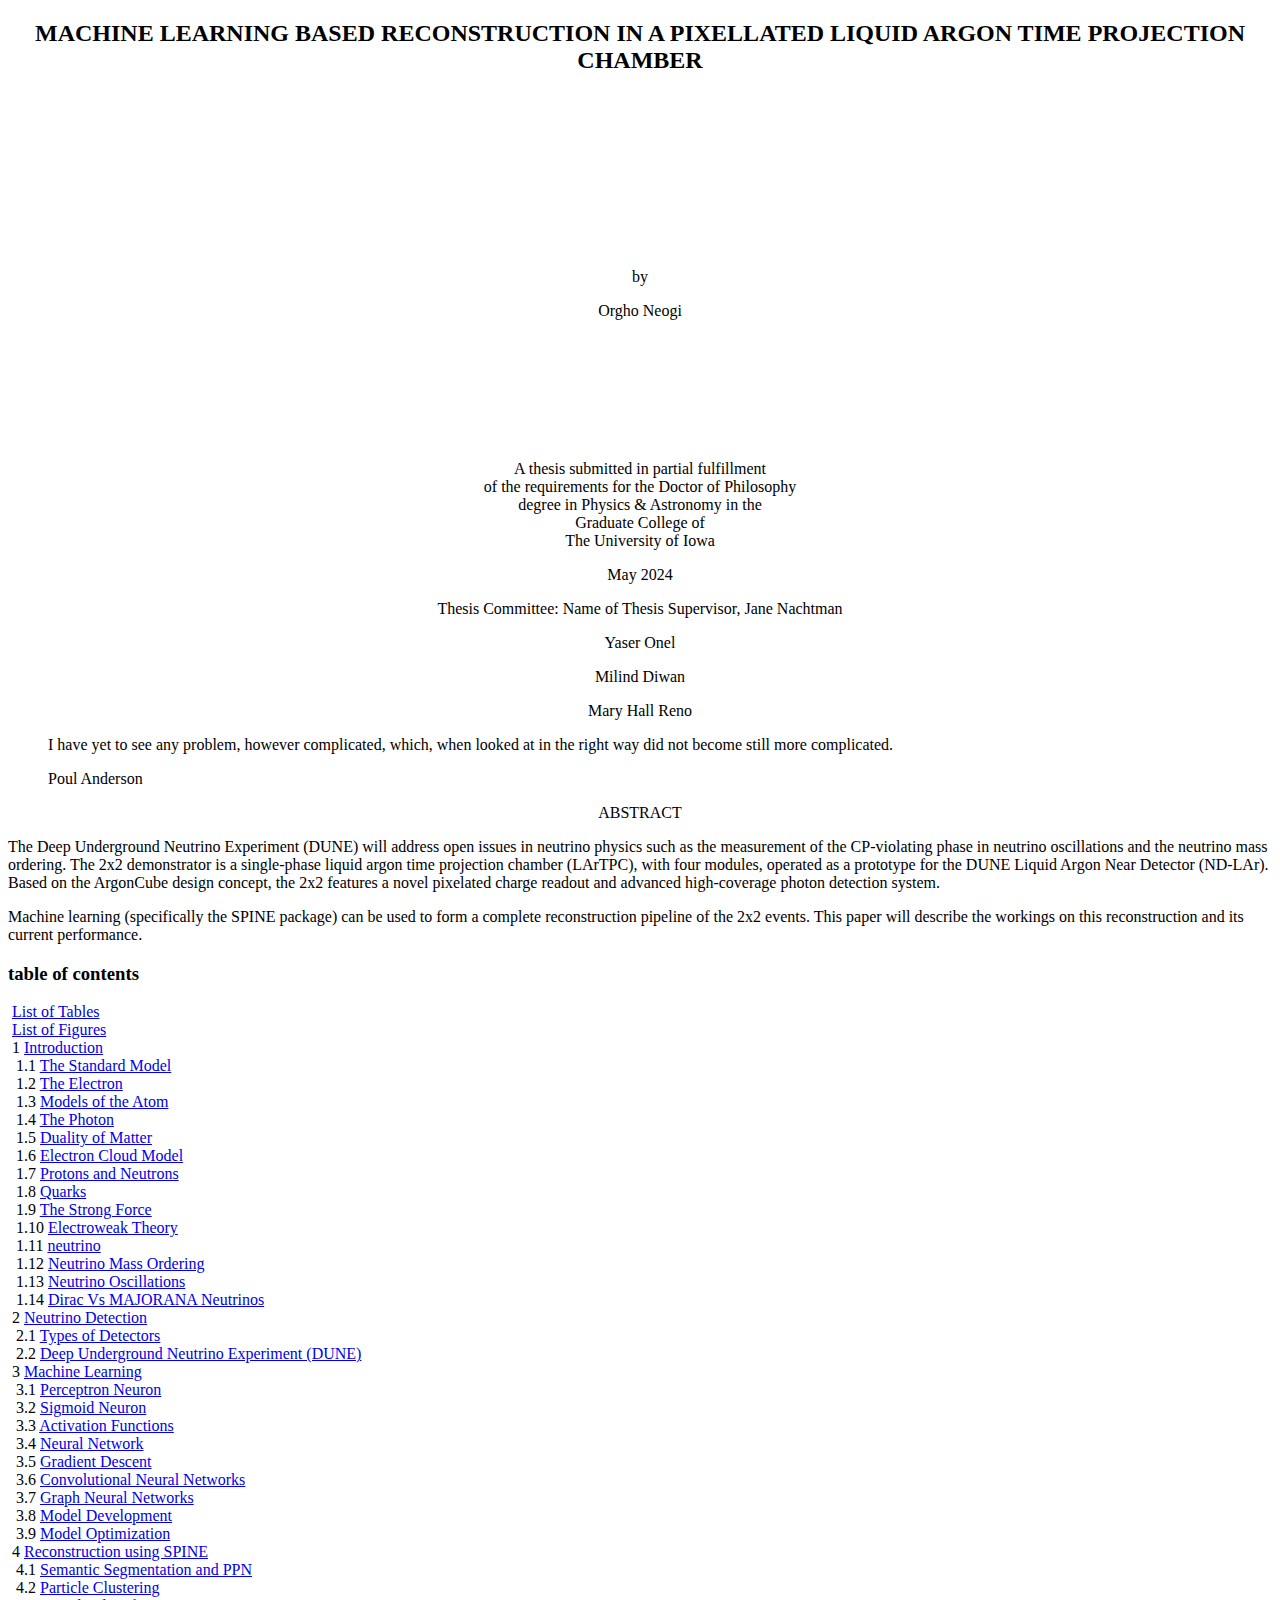
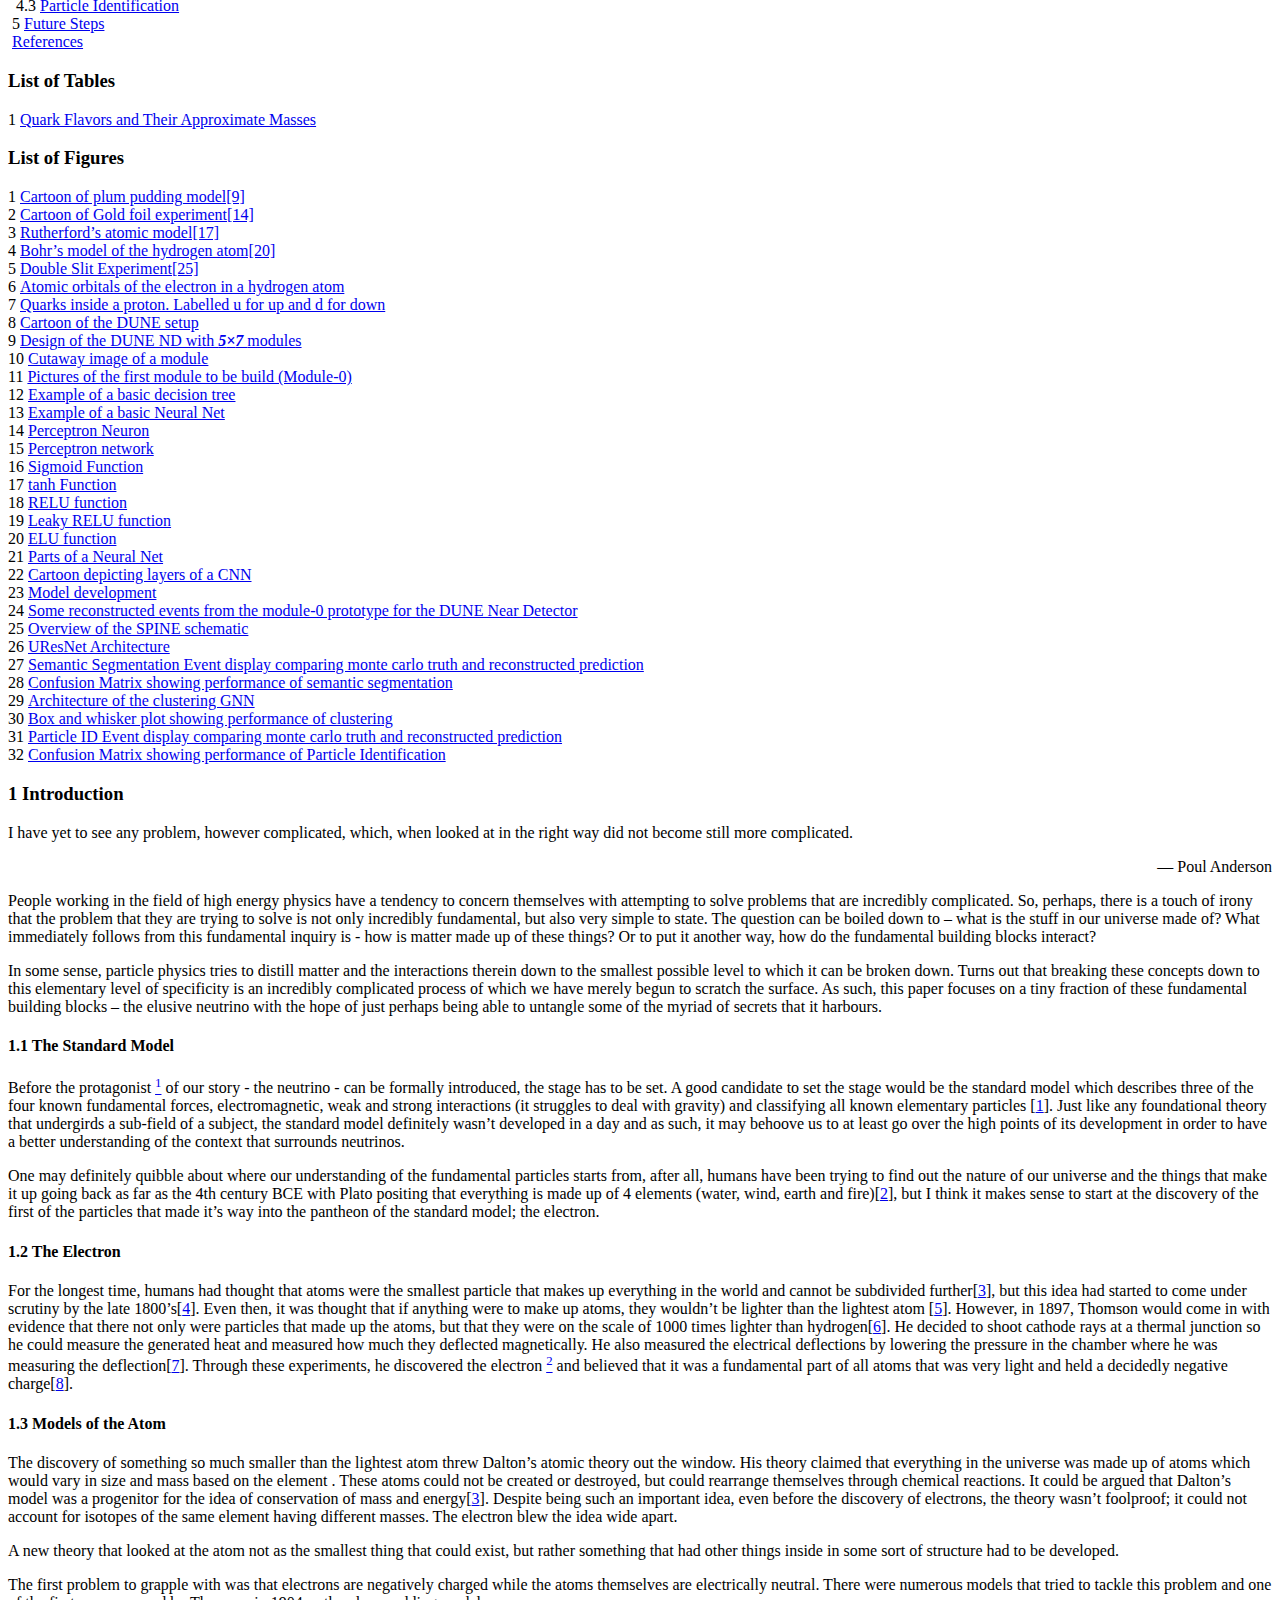
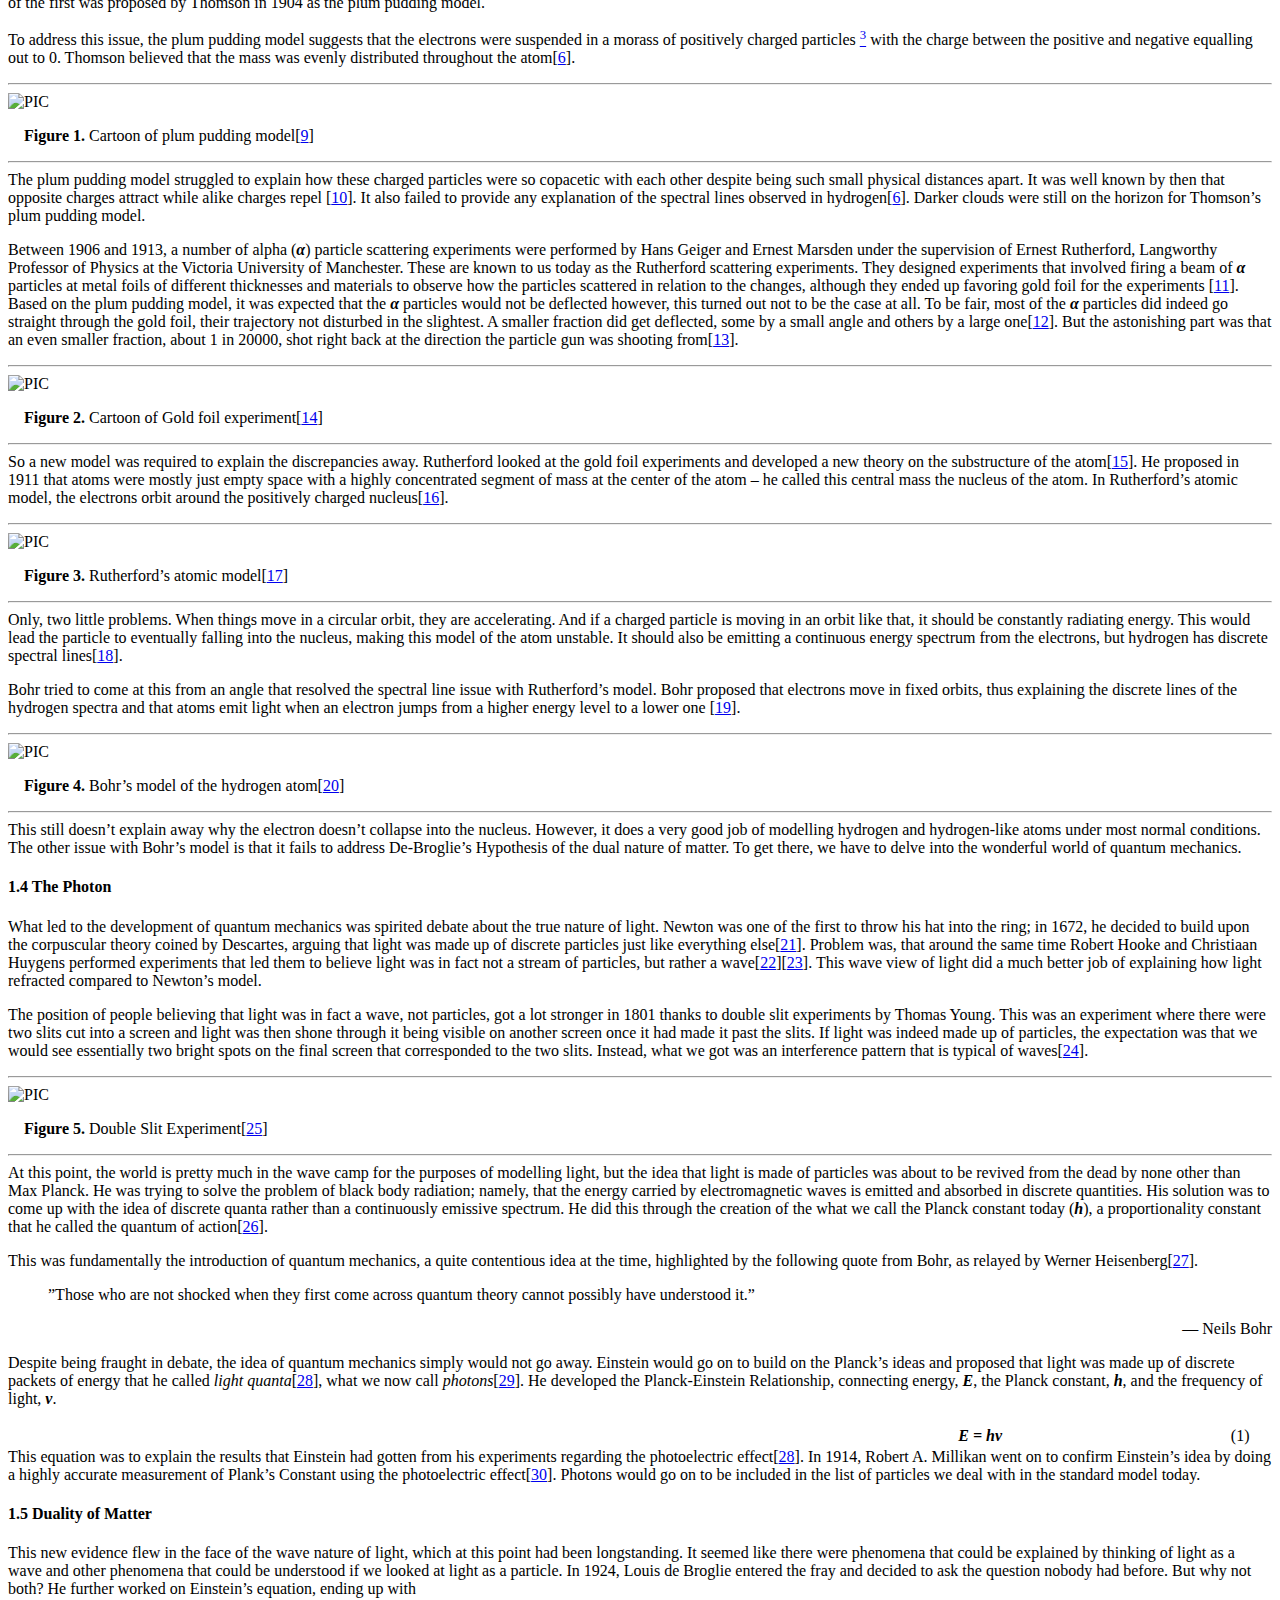
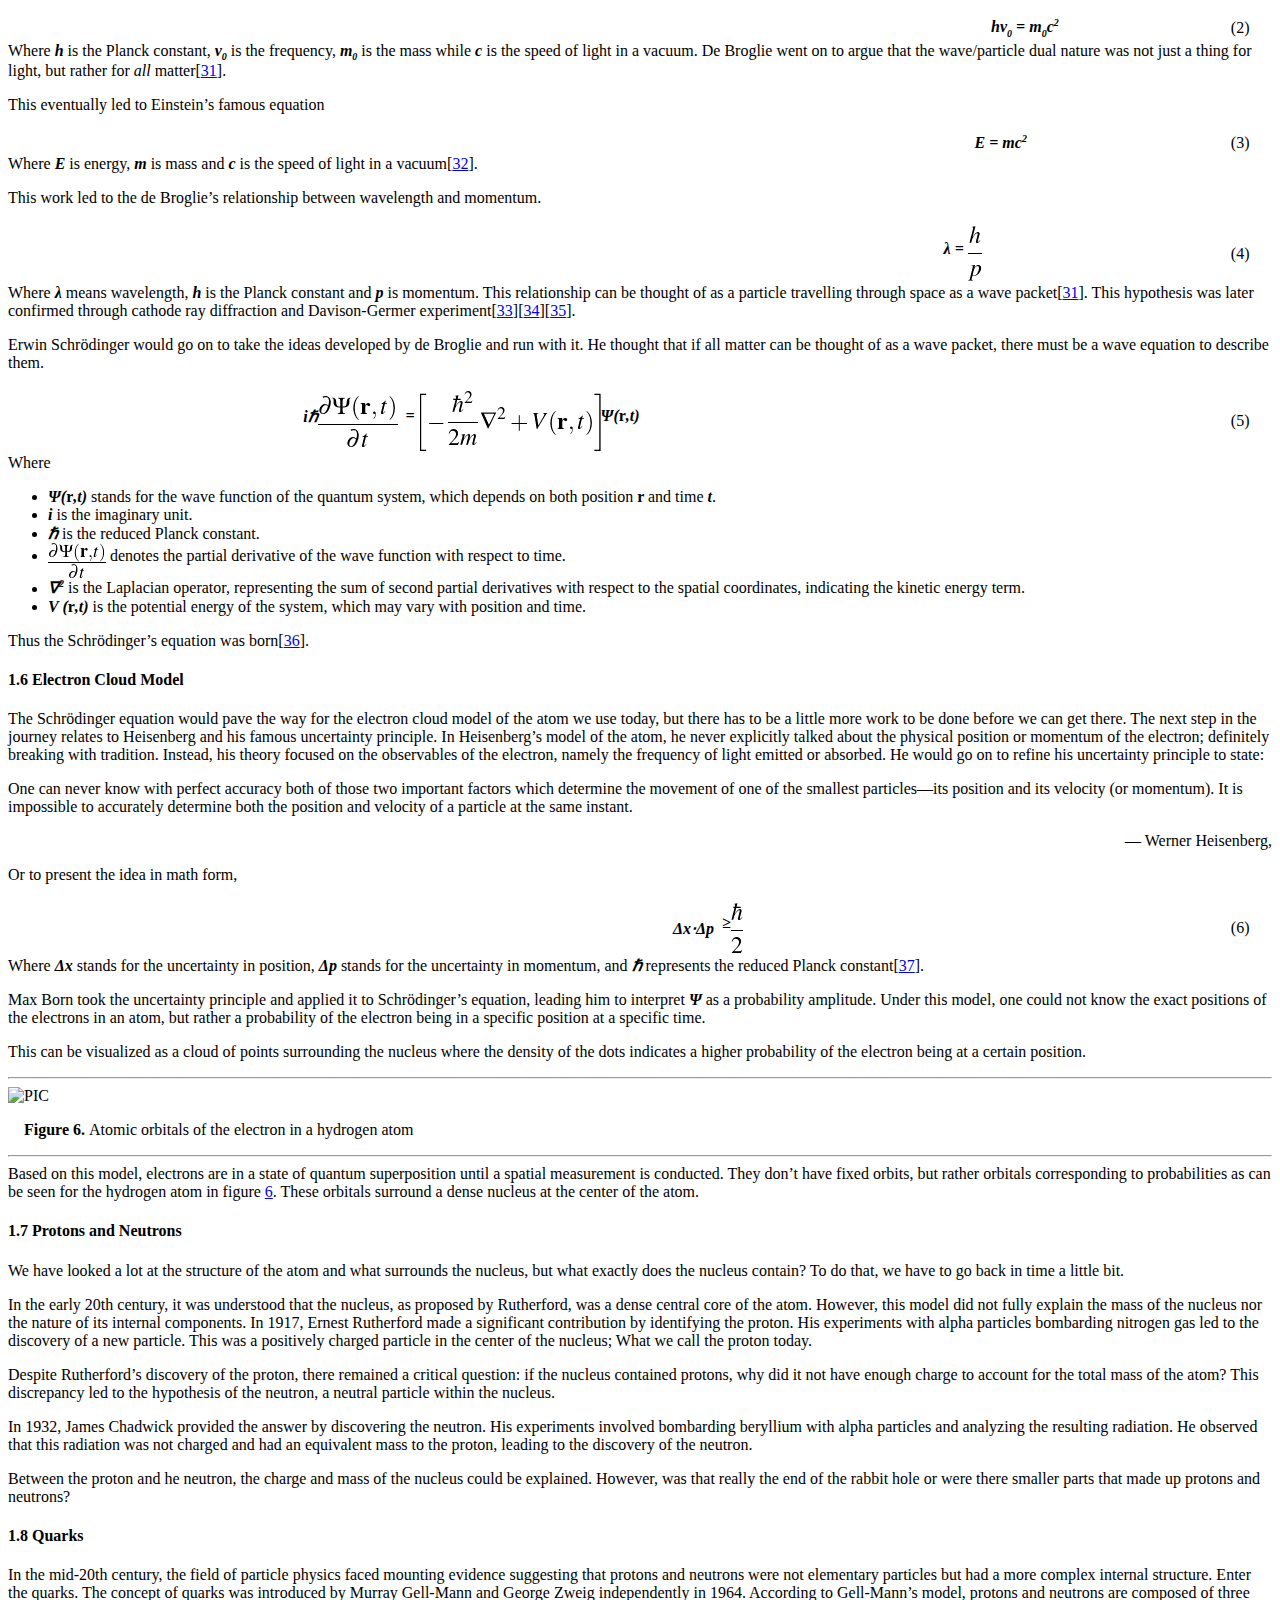
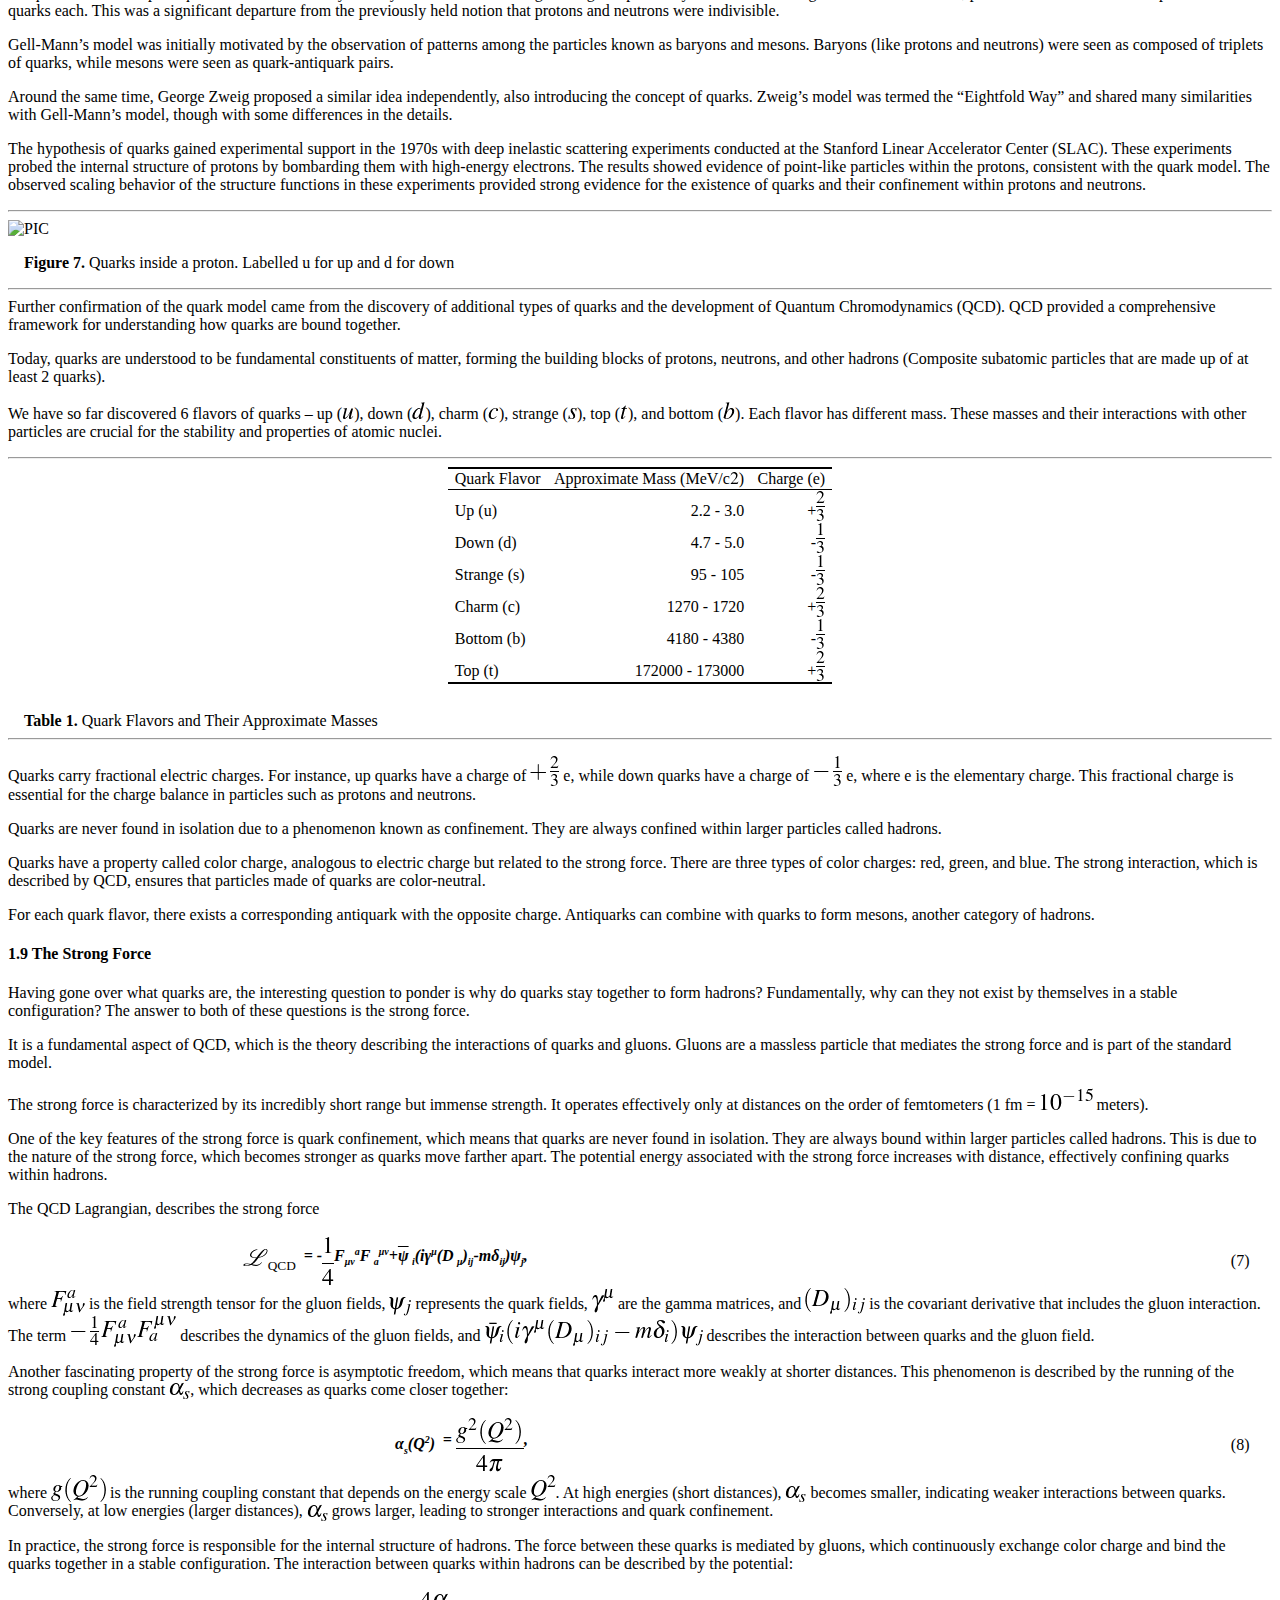
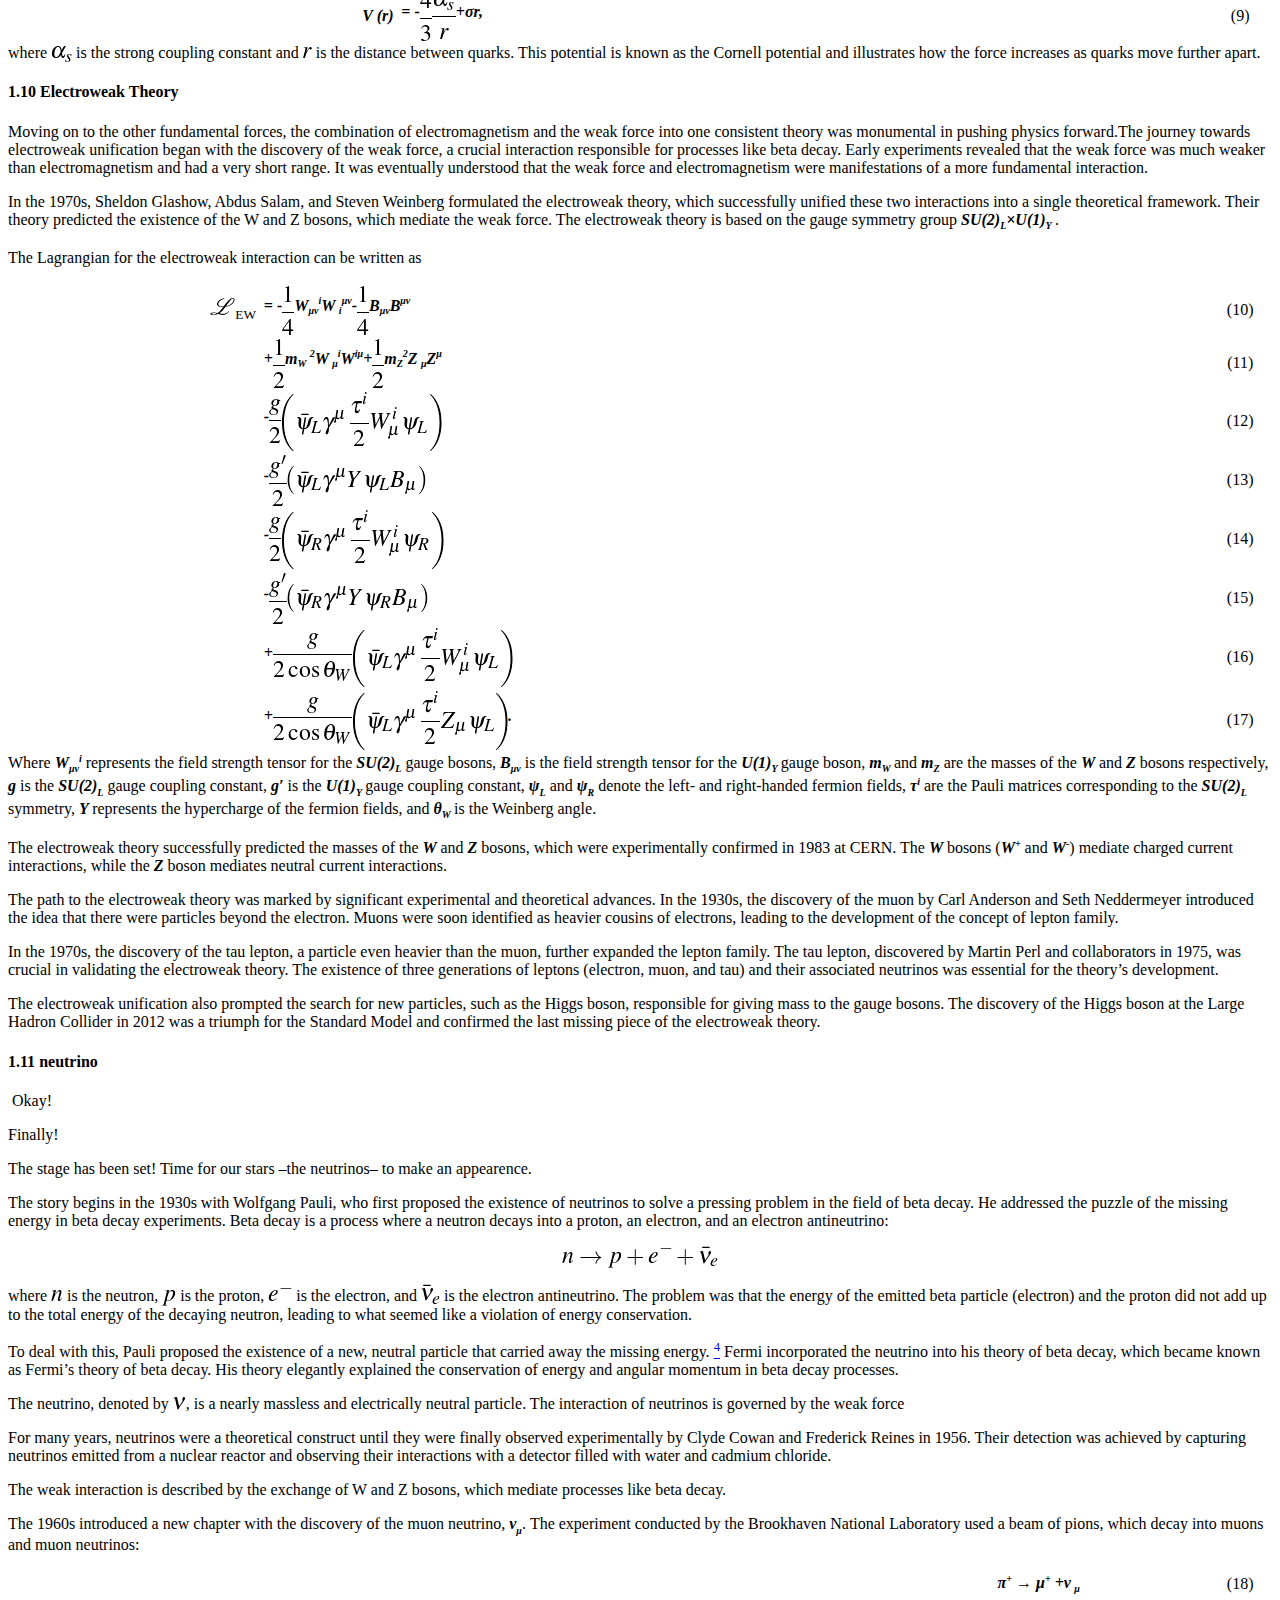
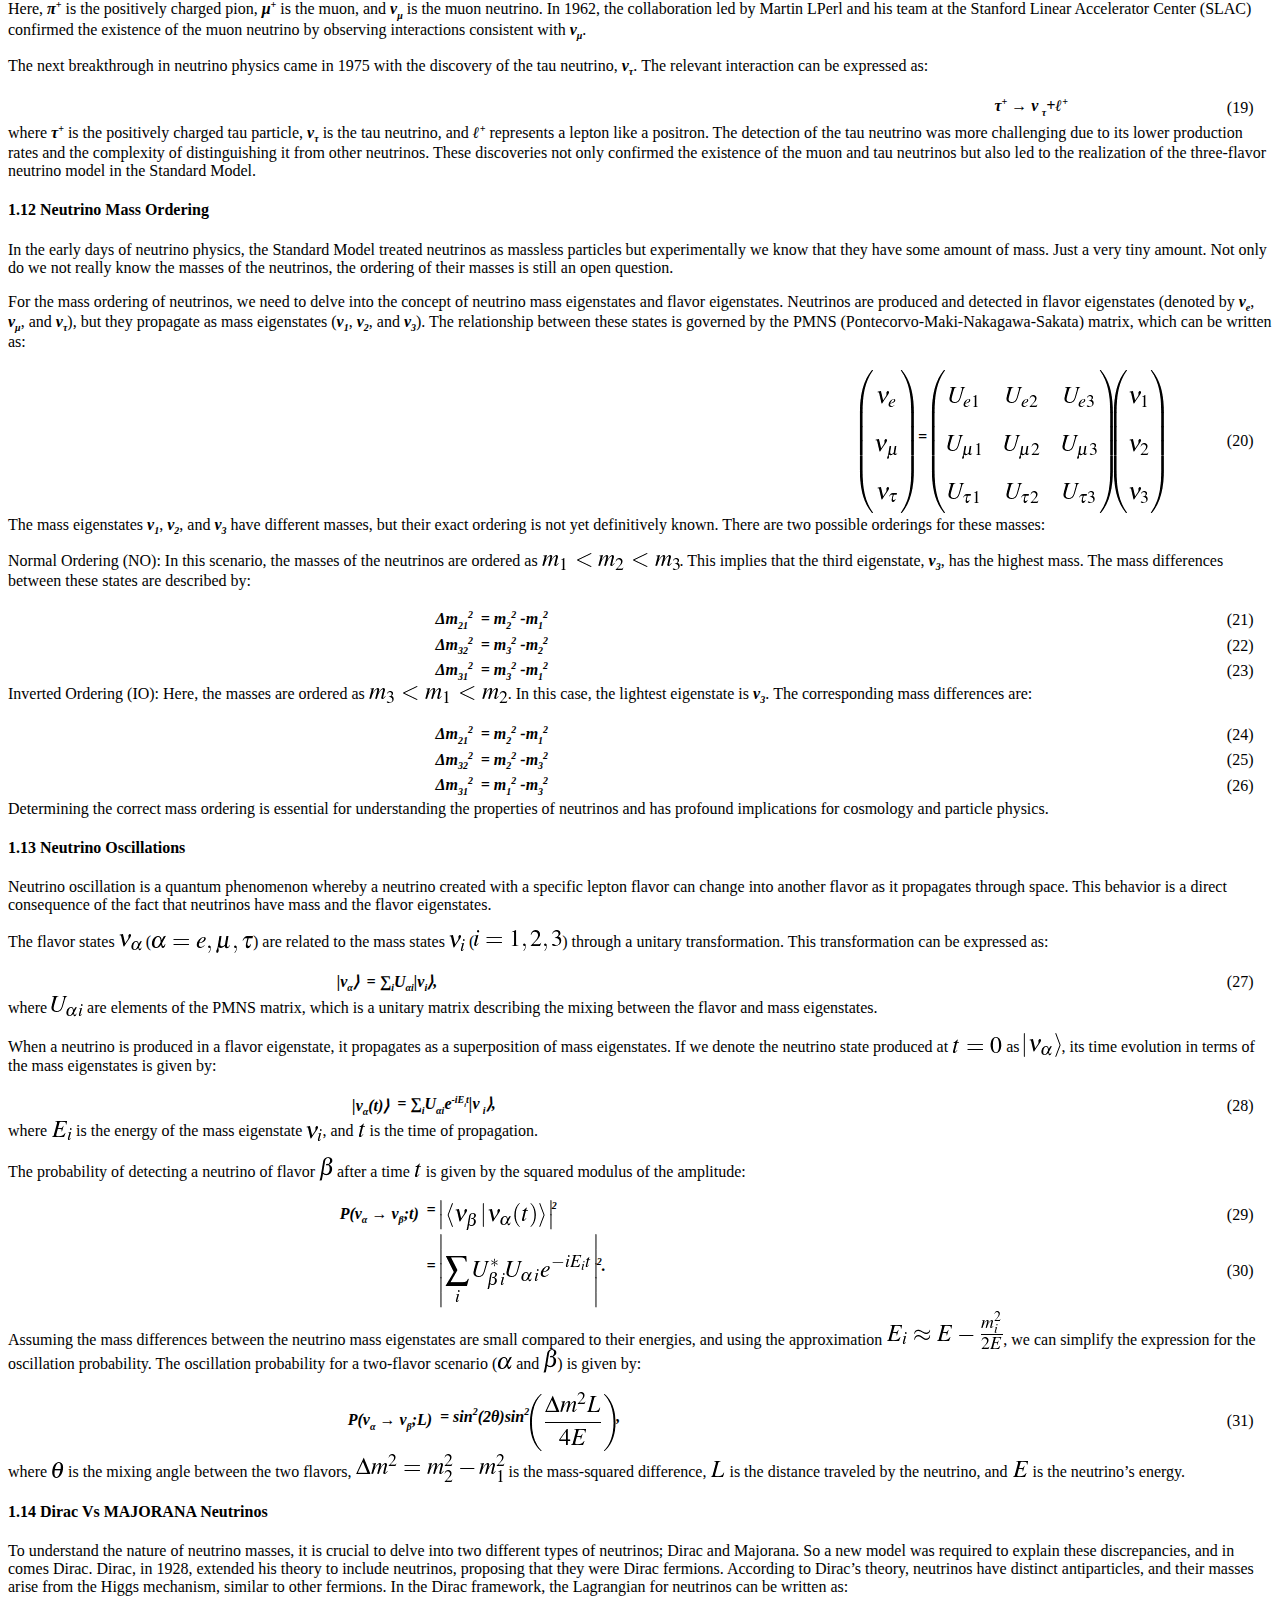
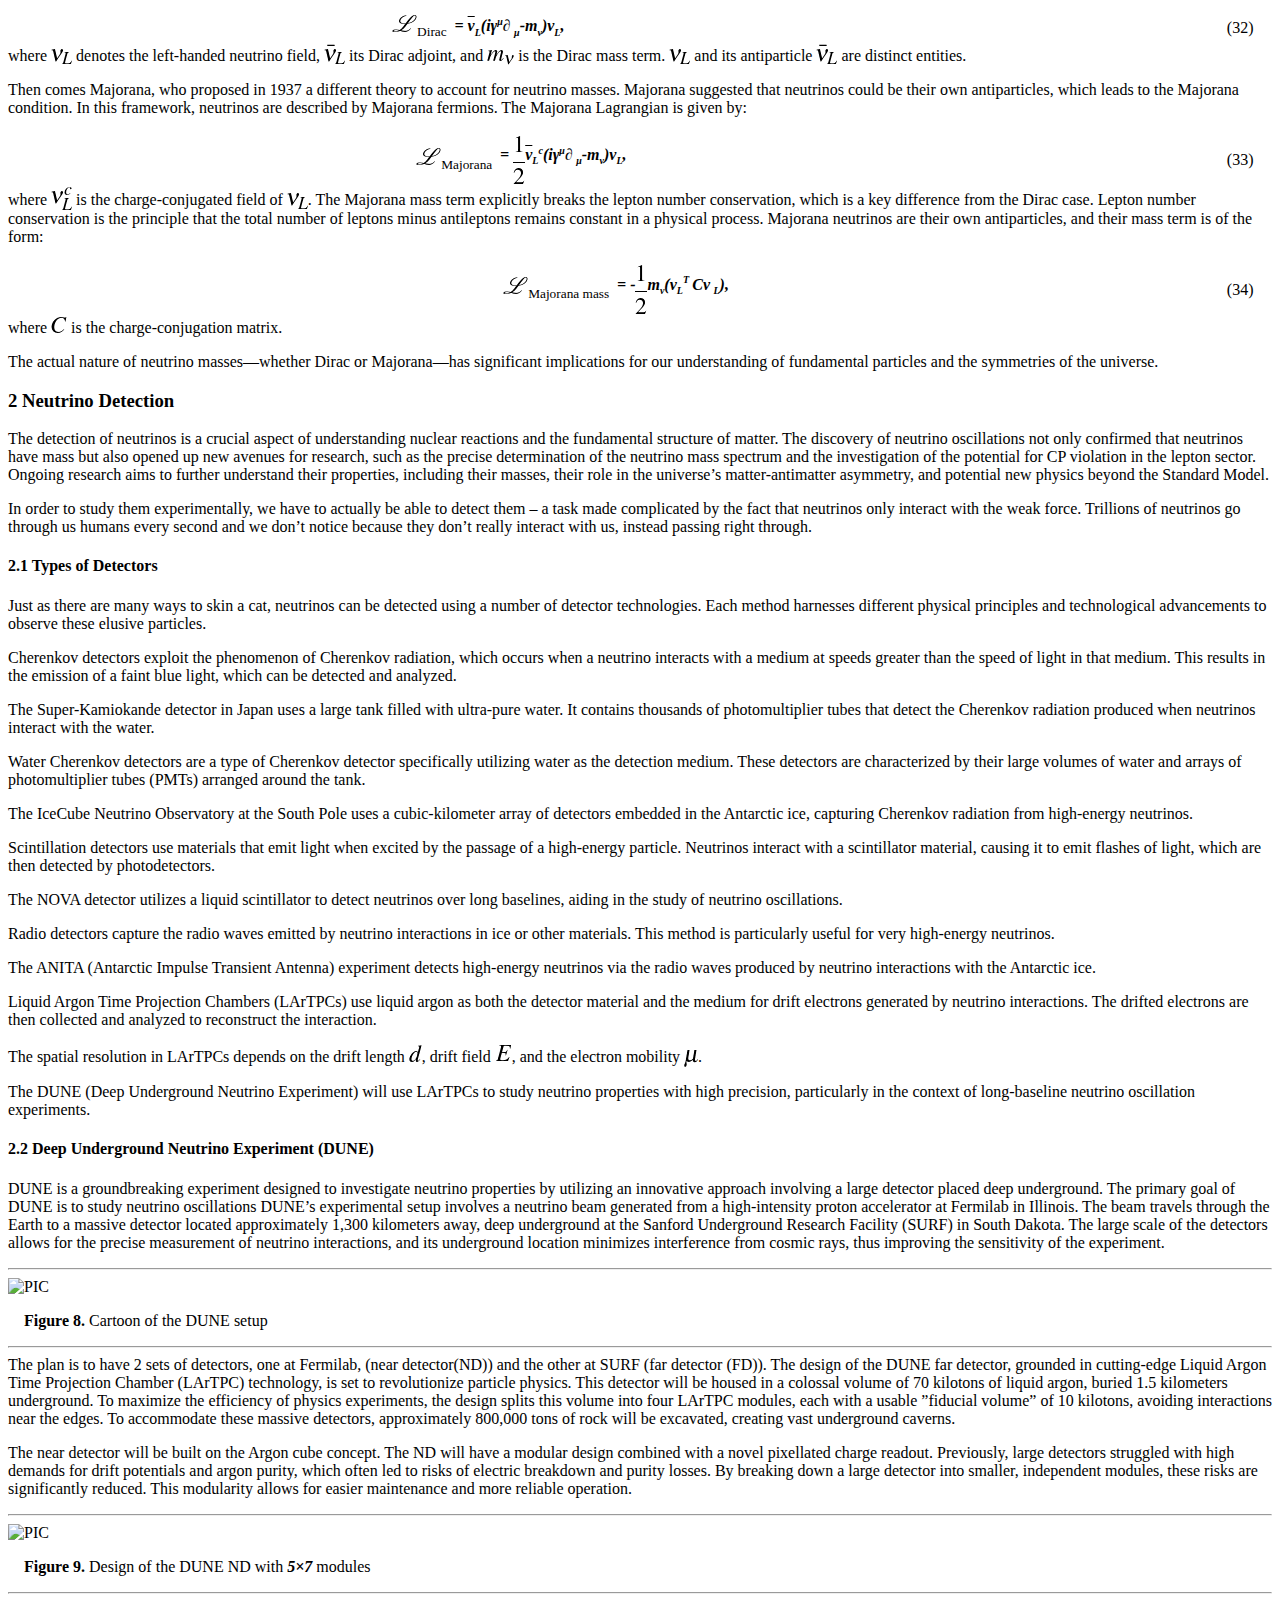
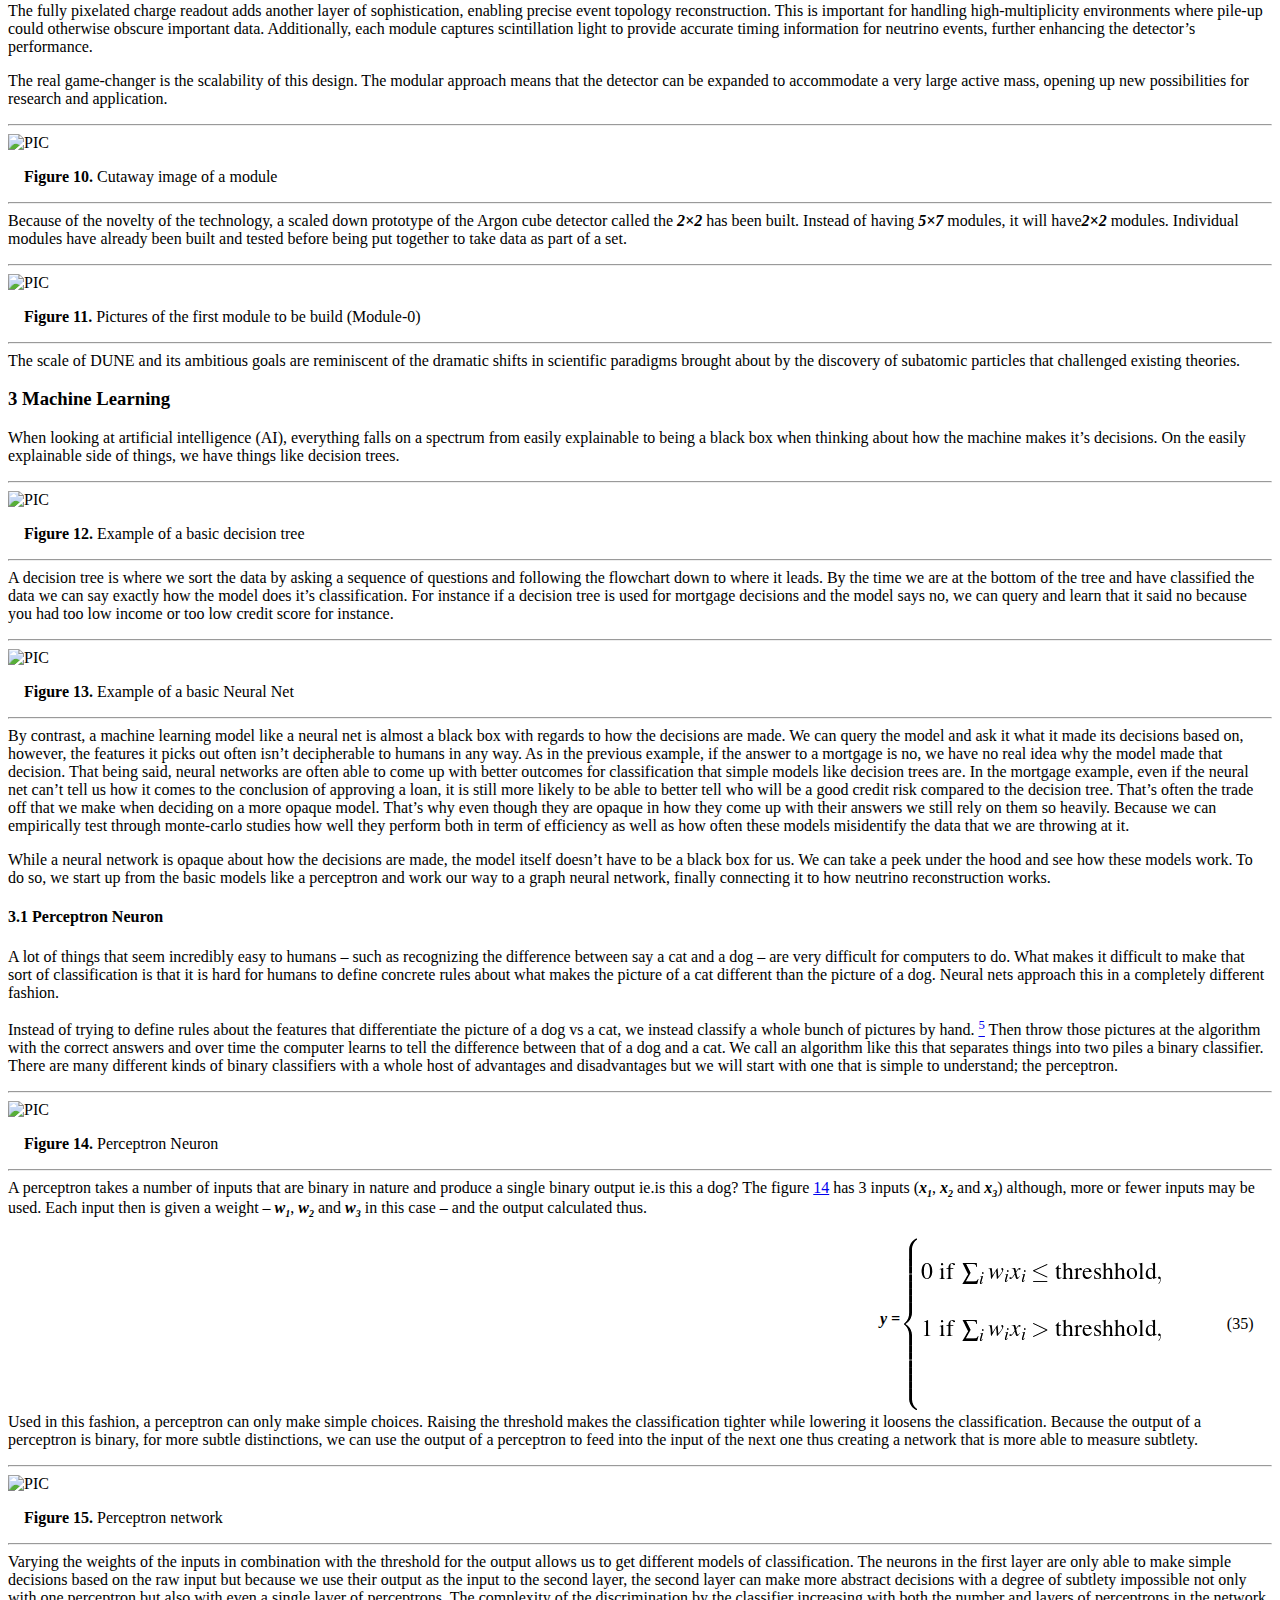
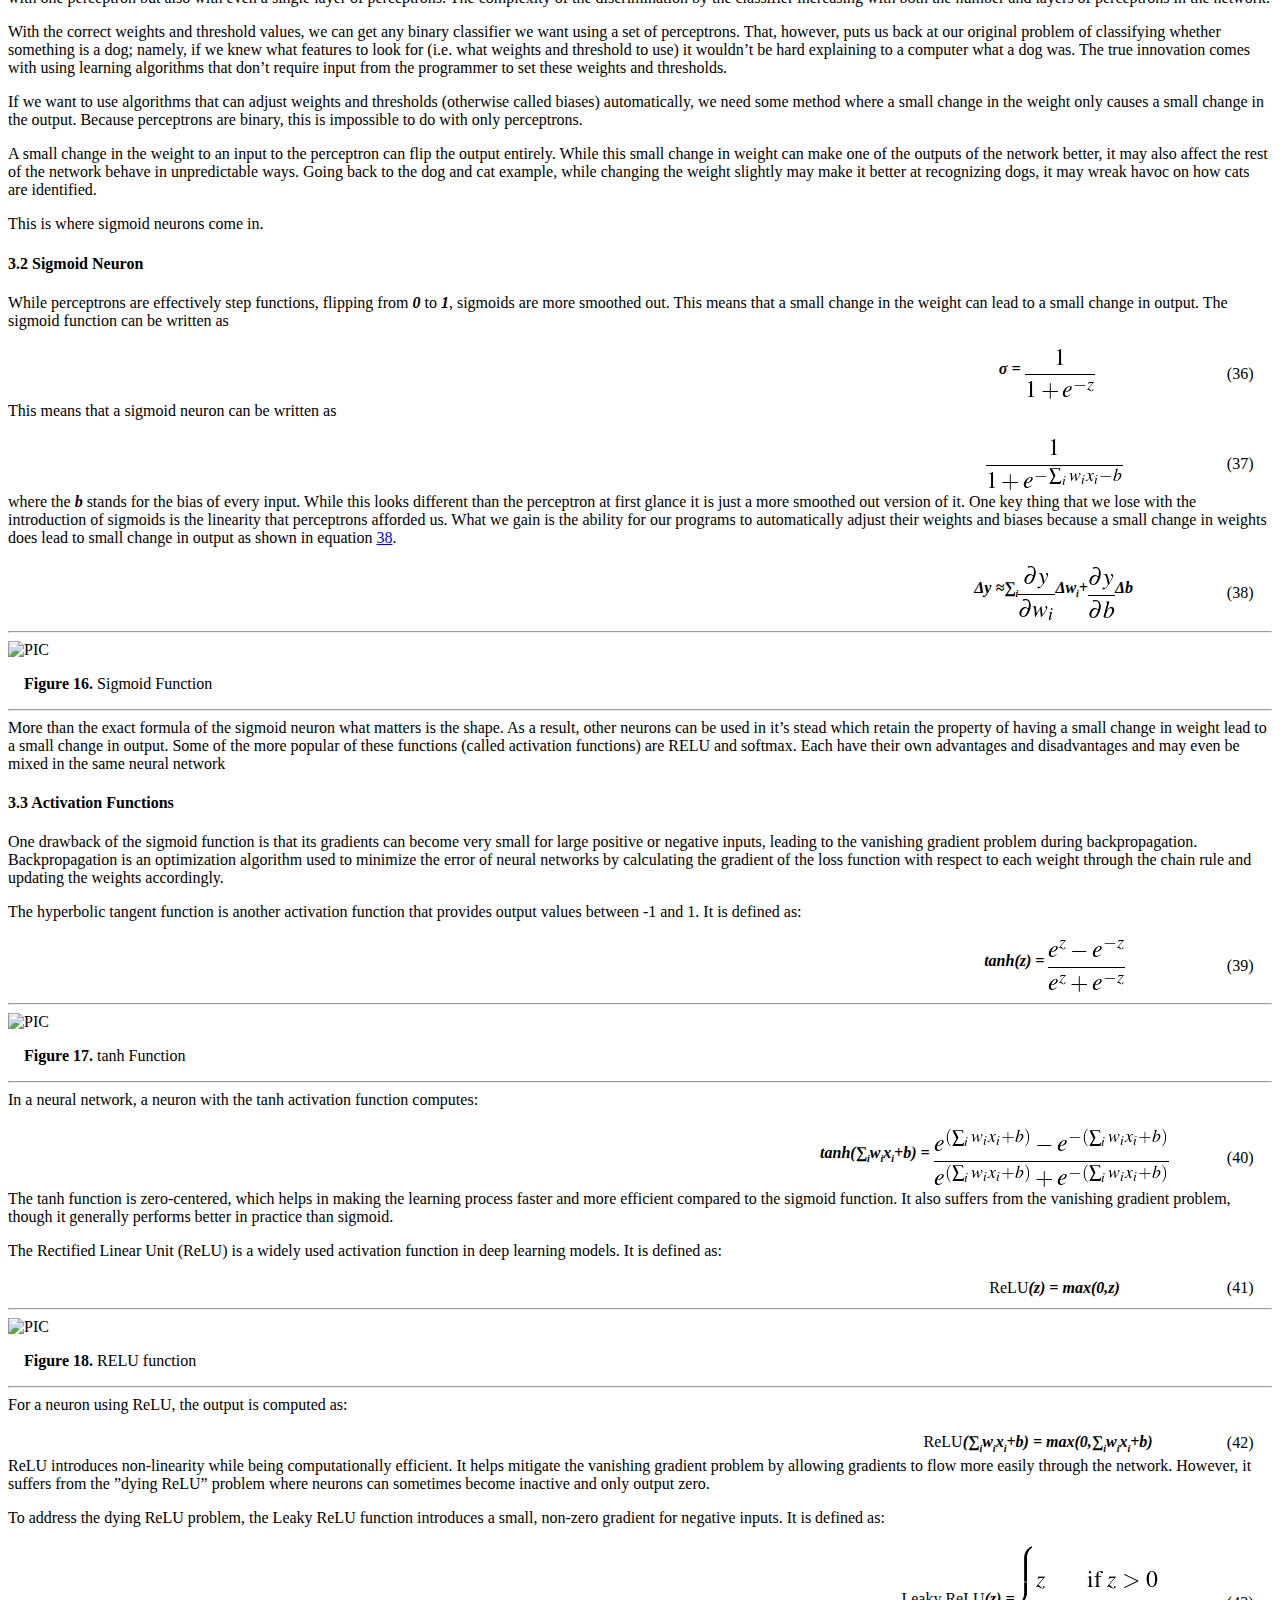
==== commit 3702f176: "Added future steps" ====
--- a/docs/index.html
+++ b/docs/index.html
@@ -174,8 +174,10 @@
 href="#x1-340004.2" id="QQ2-1-65">Particle Clustering</a></span>
 <br />      &#x00A0;&#x00A0;<span class="subsectionToc" >4.3 <a 
 href="#x1-350004.3" id="QQ2-1-68">Particle Identification</a></span>
+<br />      &#x00A0;<span class="sectionToc" >5 <a 
+href="#x1-360005" id="QQ2-1-71">Future Steps</a></span>
 <br />      &#x00A0;<span class="sectionToc" ><a 
-href="#Q1-1-72">References</a></span>
+href="#Q1-1-73">References</a></span>
       </div>
                                                                                          
                                                                                          
@@ -3486,10 +3488,38 @@
                                                                                          
                                                                                          
                                                                                          
+      <h3 class="sectionHead"><span class="titlemark">5    </span> <a 
+ id="x1-360005"></a>Future Steps</h3>
+<!--l. 3--><p class="noindent" >I believe it is highly unlikely that DUNE will gather reasonable amounts of data that a physics
+analysis can be performed on in the next couple of years. So, I wish to take a look at data
+that has already been gathered at NOVA. The hope is to extend the analysis that Sarah
+Choate is working on that tries to detect the anomolous magnetic moment of a neutrino.
+<span class="footnote-mark"><a 
+href="main10.html#fn9x0"><sup class="textsuperscript">9</sup></a></span><a 
+ id="x1-36001f9"></a> It
+entails looking for a low energy final state electron. Currently there is a CNN that has been trained to
+identify electrons, but that was trained on standard model data and has difficulty distinguishing between
+Michel electrons and the final state electrons that result from the hypothetical coupling of the muon
+neutrino to a photon.
+<!--l. 10--><p class="indent" >      I believe the work done on DUNE on machine learning based reconstruction leaves me
+in a good position to work on the problem of improving reconstruction at the low energy
+regime for NOVA despite it being a scintillator based detector rather than a LArTPC. With
+improved reconstruction, the analysis performed in the <span 
+class="zptmcm7t-x-x-120">0</span><span 
+class="zptmcm7m-x-x-120">.</span><span 
+class="zptmcm7t-x-x-120">5</span><span 
+class="zptmcm7m-x-x-120">GeV </span>should lead to a more precise
+result.
+                                                                                         
+                                                                                         
+                                                                                         
+                                                                                         
+                                                                                         
+                                                                                         
       <h3 class="likesectionHead"><a 
- id="x1-36000"></a>References</h3>
+ id="x1-37000"></a>References</h3>
 <a 
- id="Q1-1-72"></a>
+ id="Q1-1-73"></a>
 <!--l. 1--><p class="noindent" >
      <div class="thebibliography">
      <p class="bibitem" ><span class="biblabel">
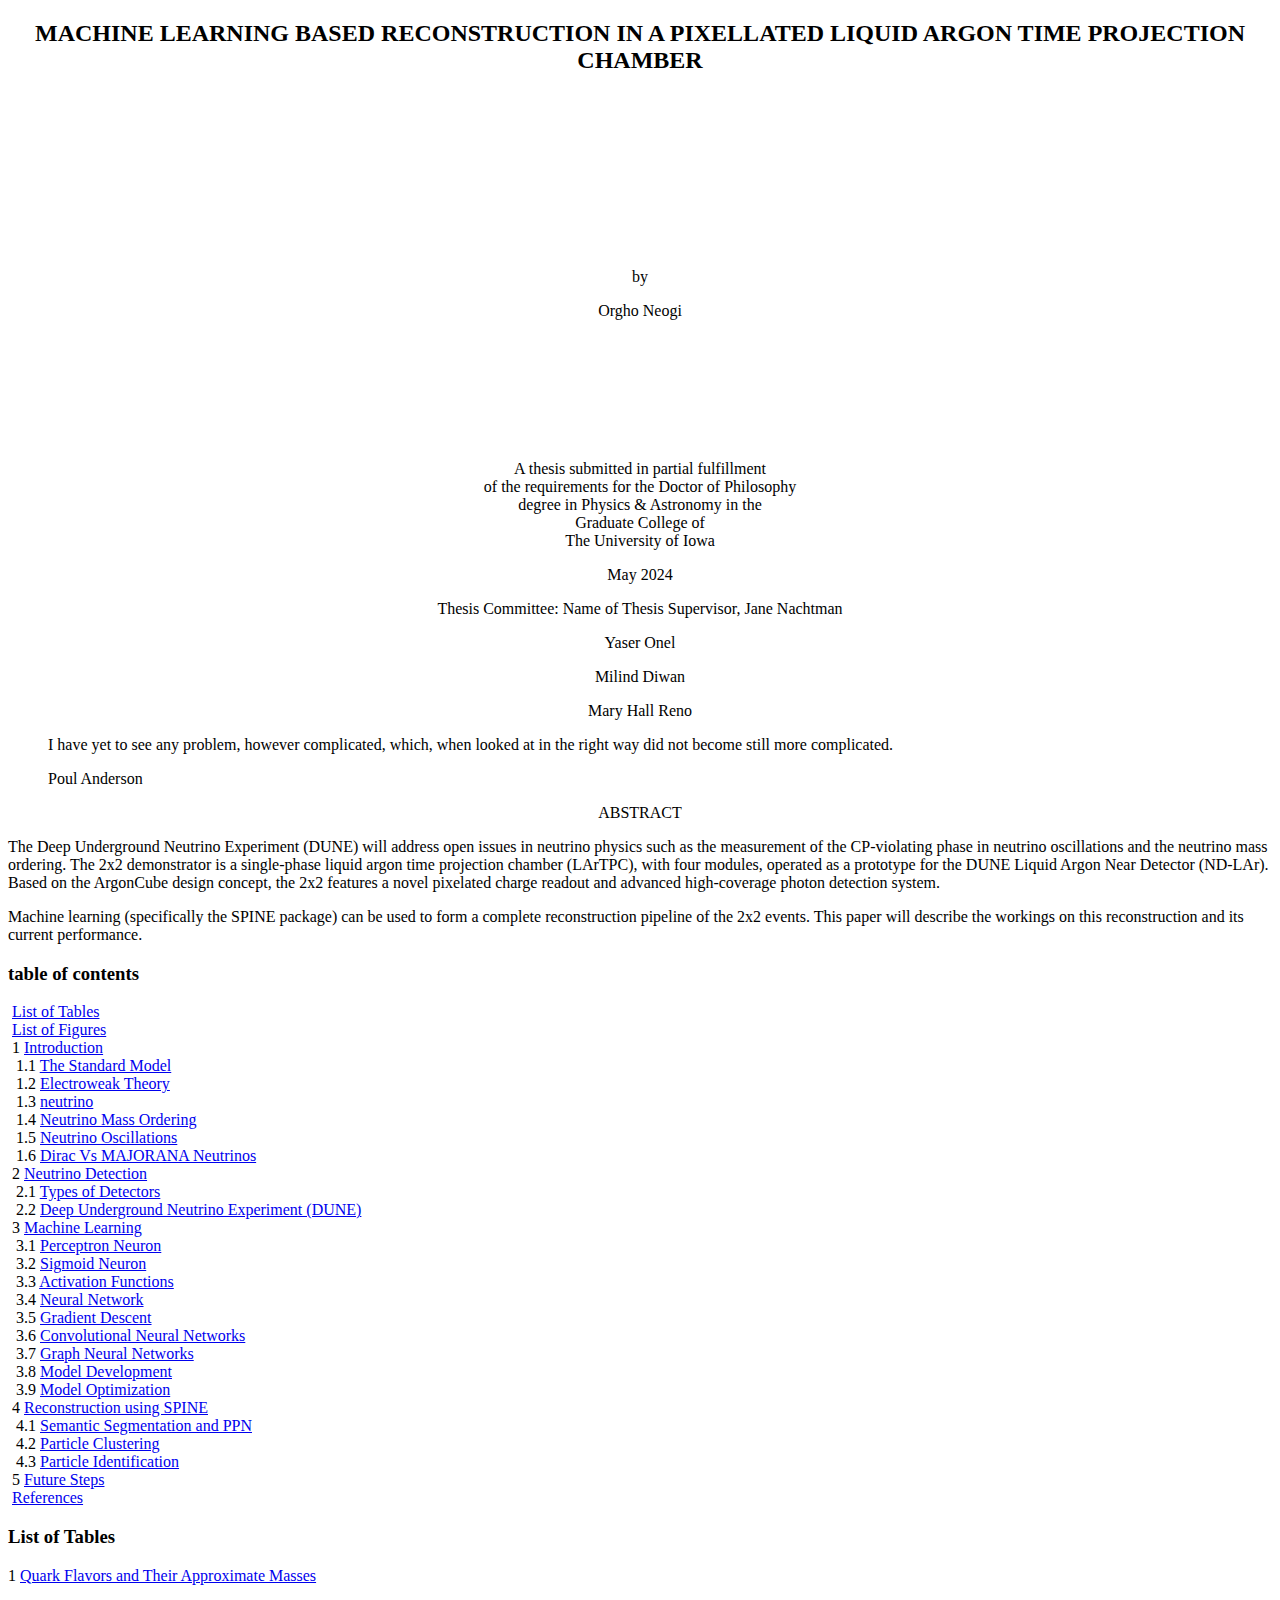
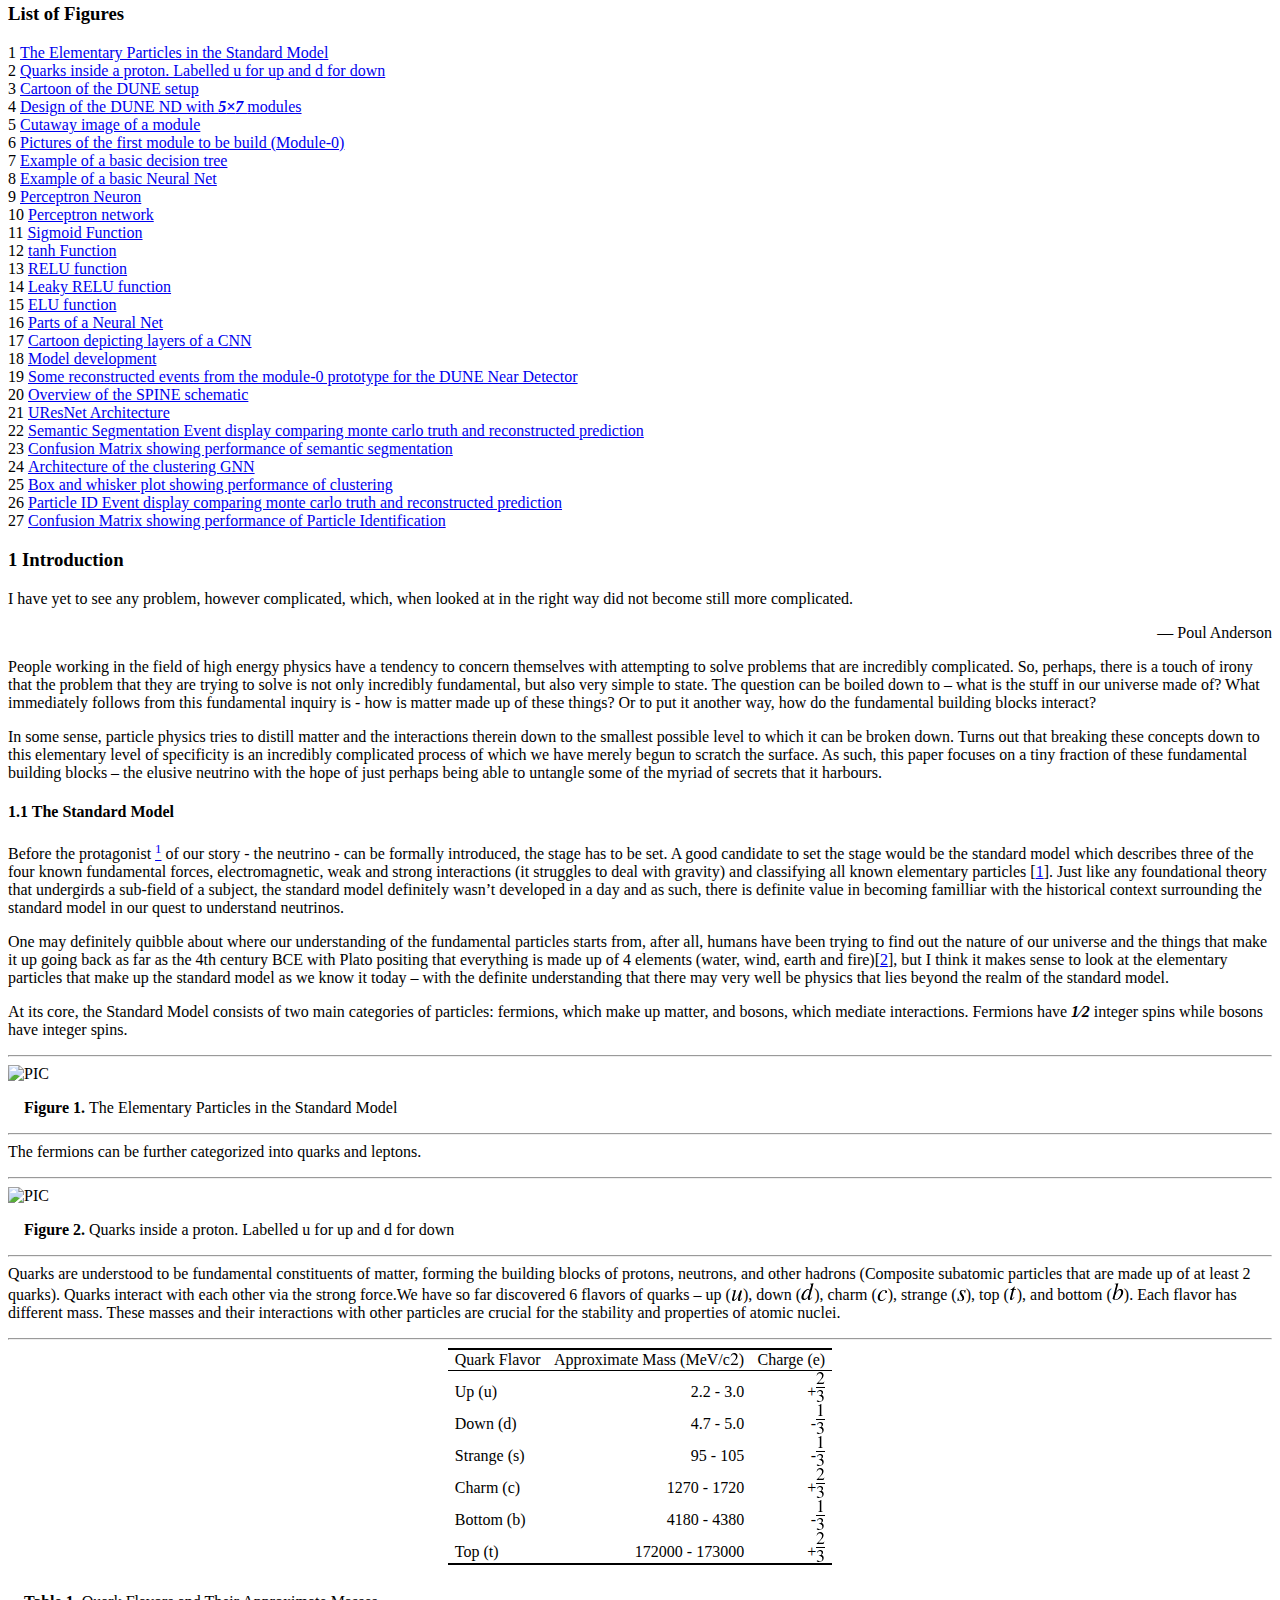
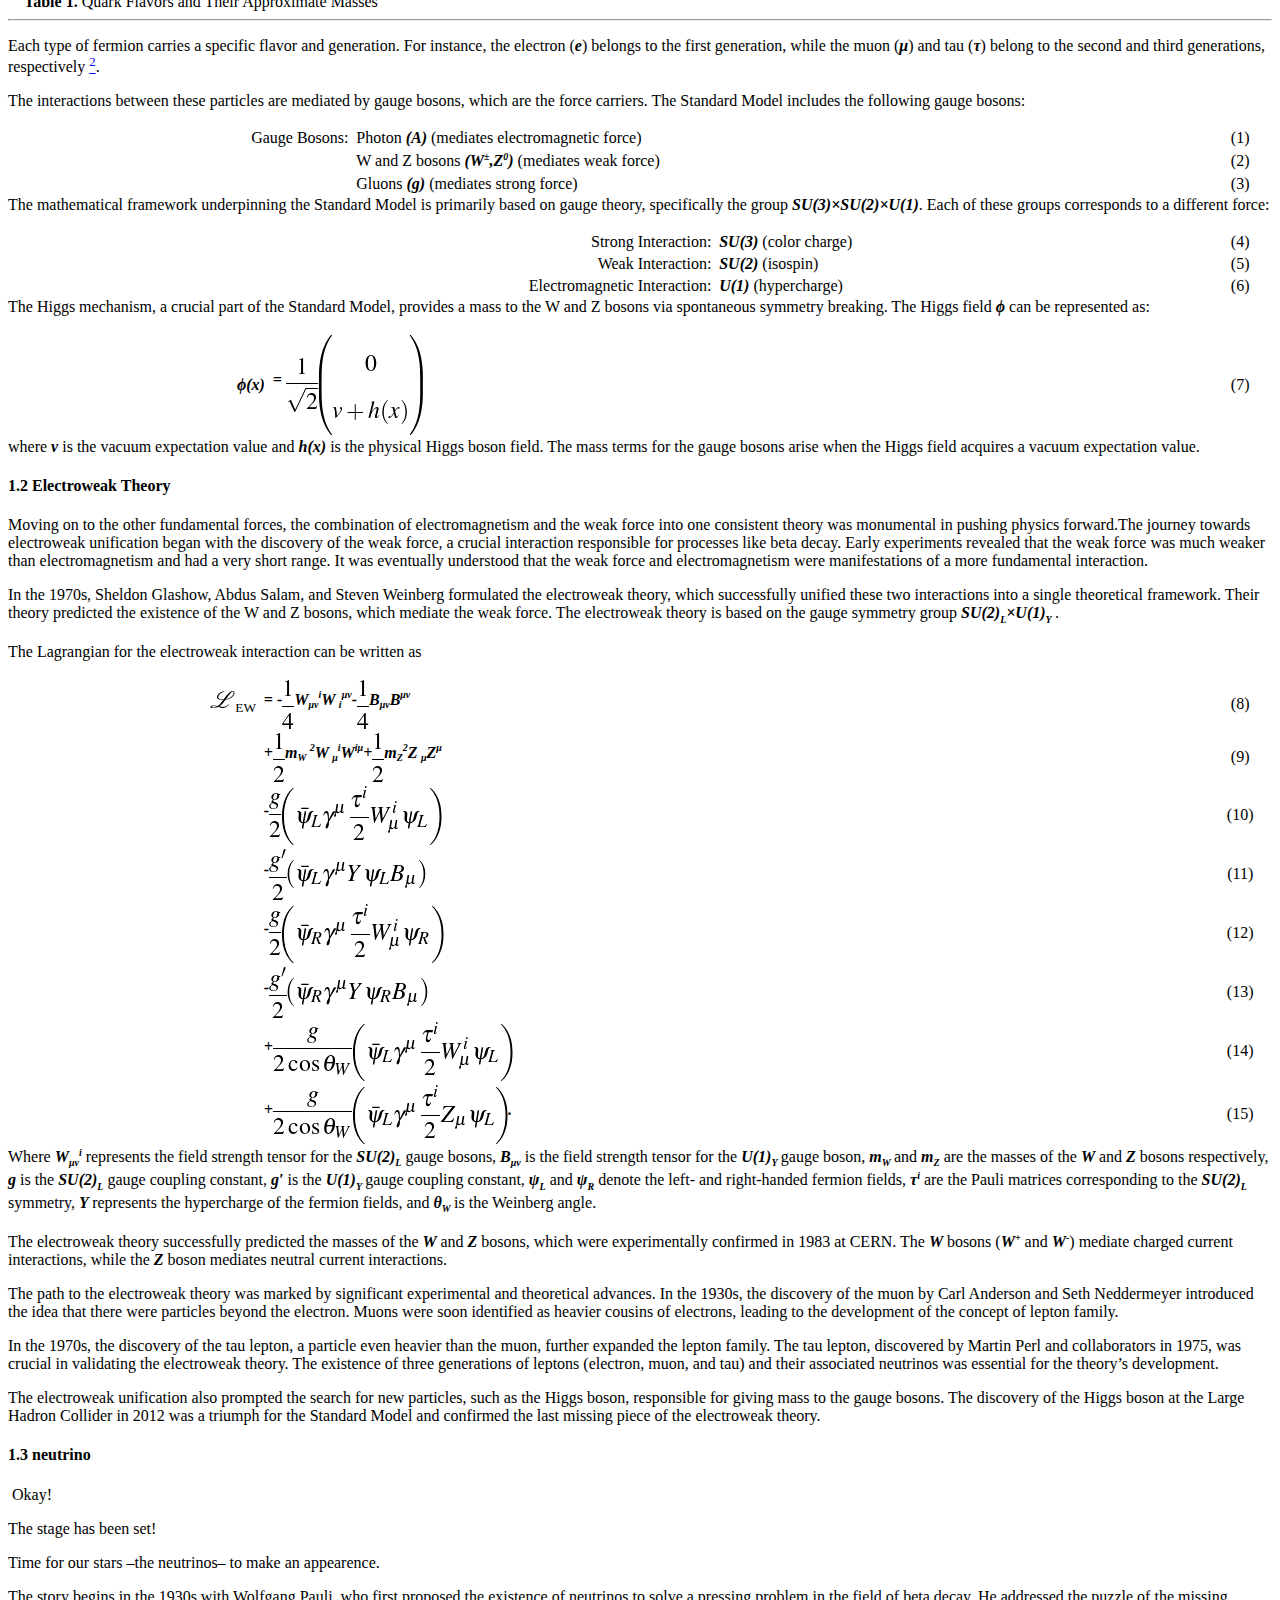
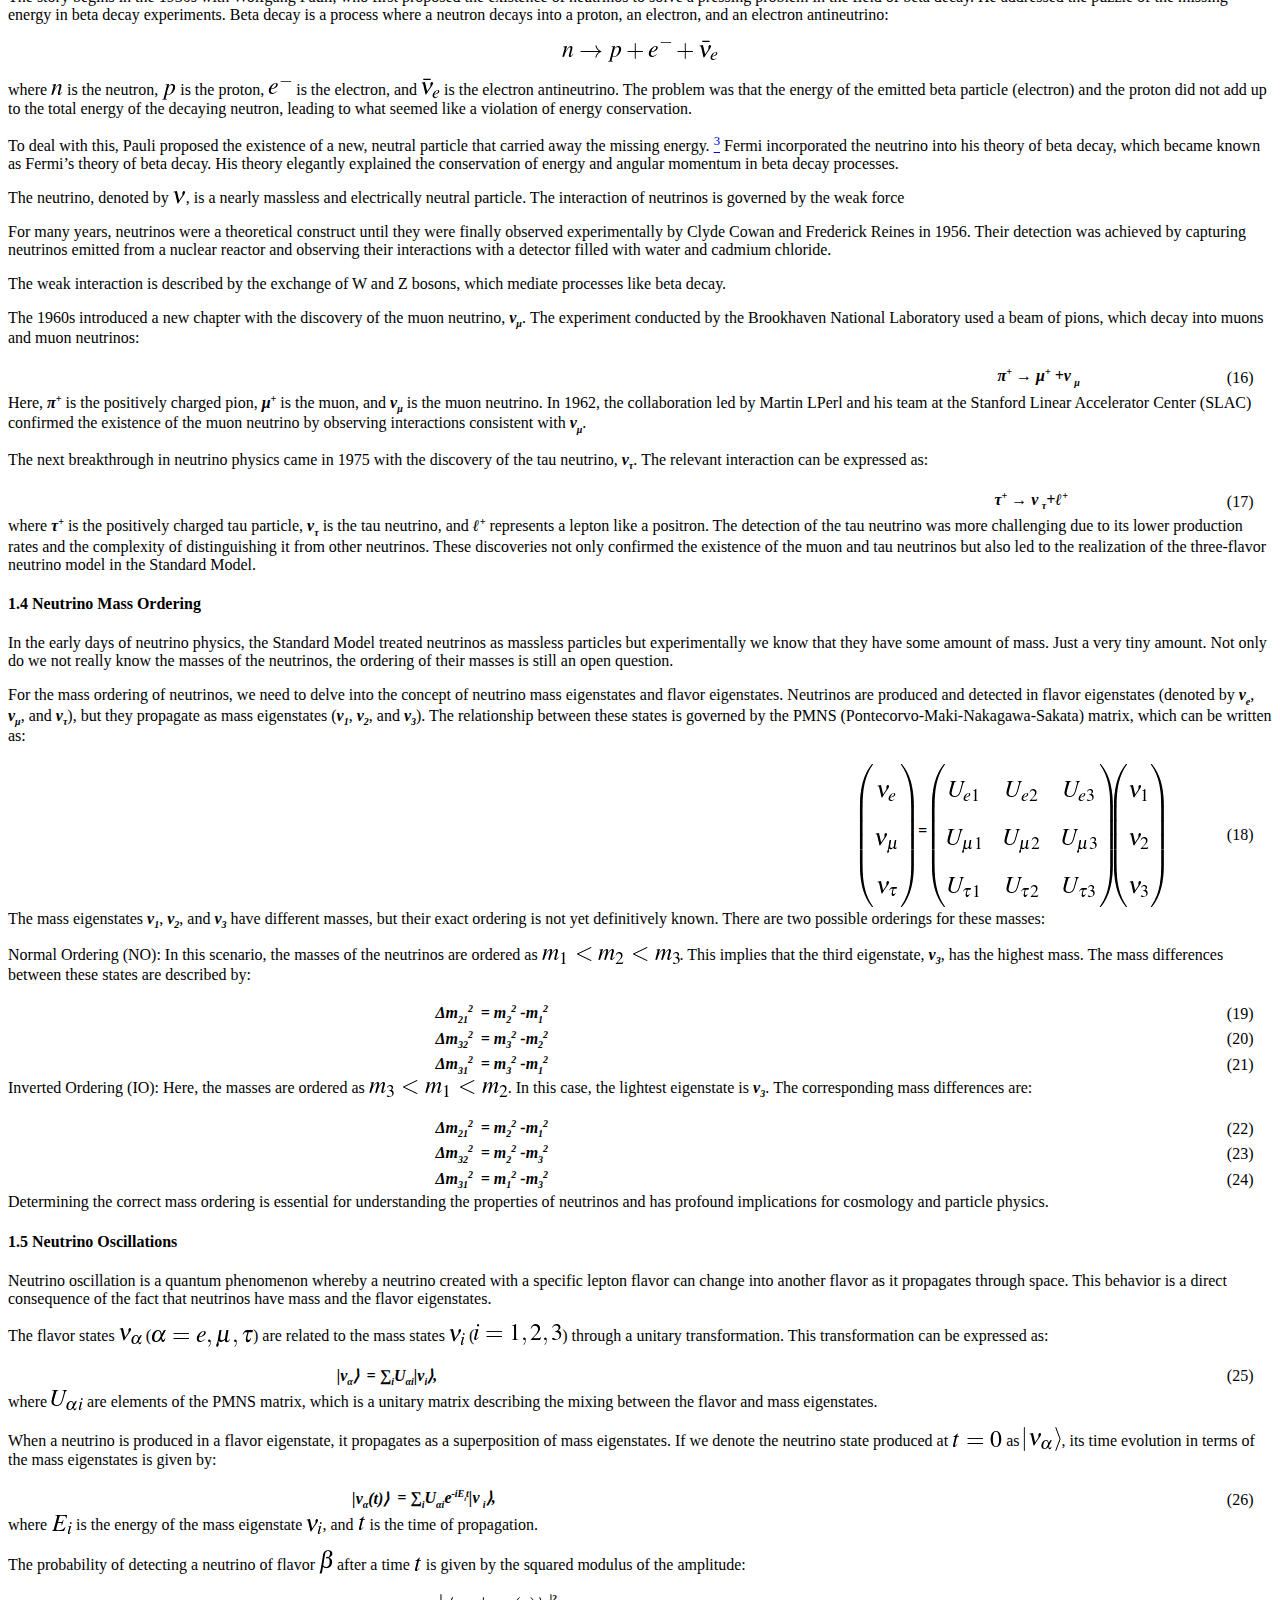
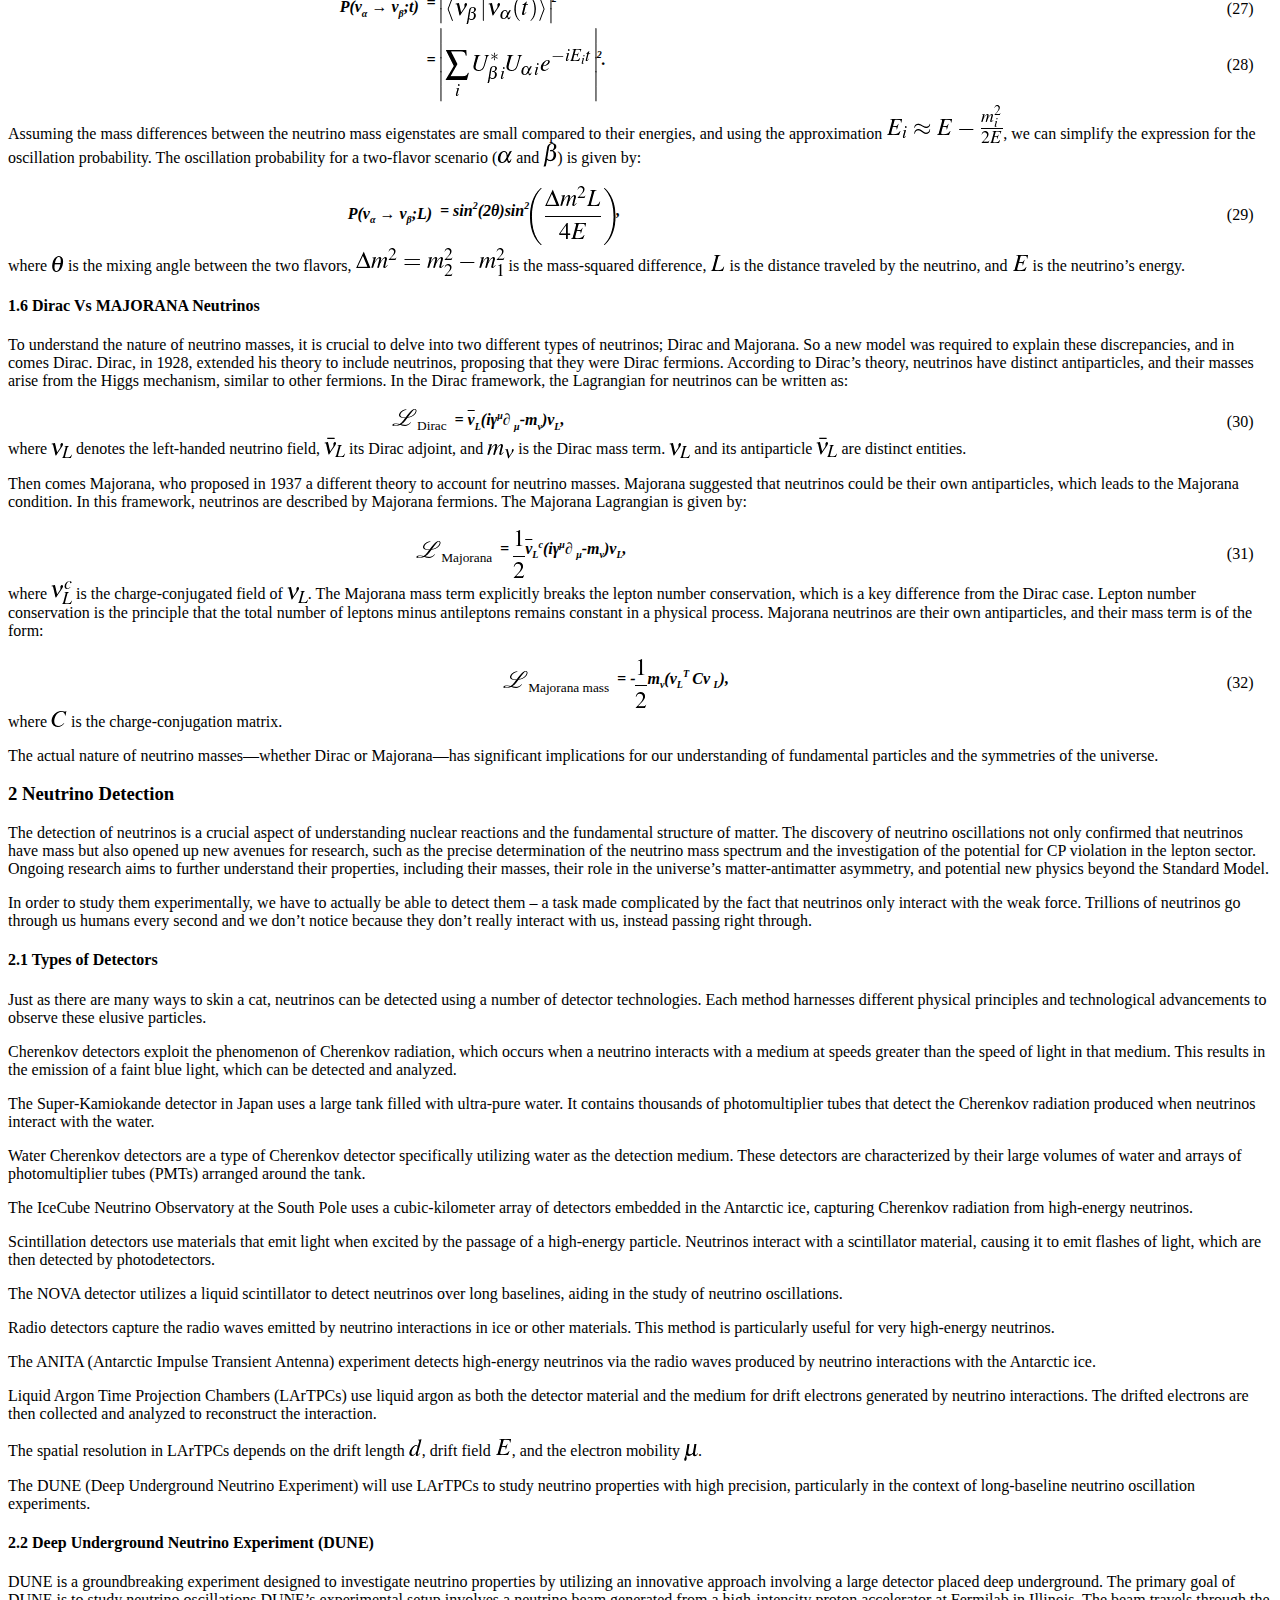
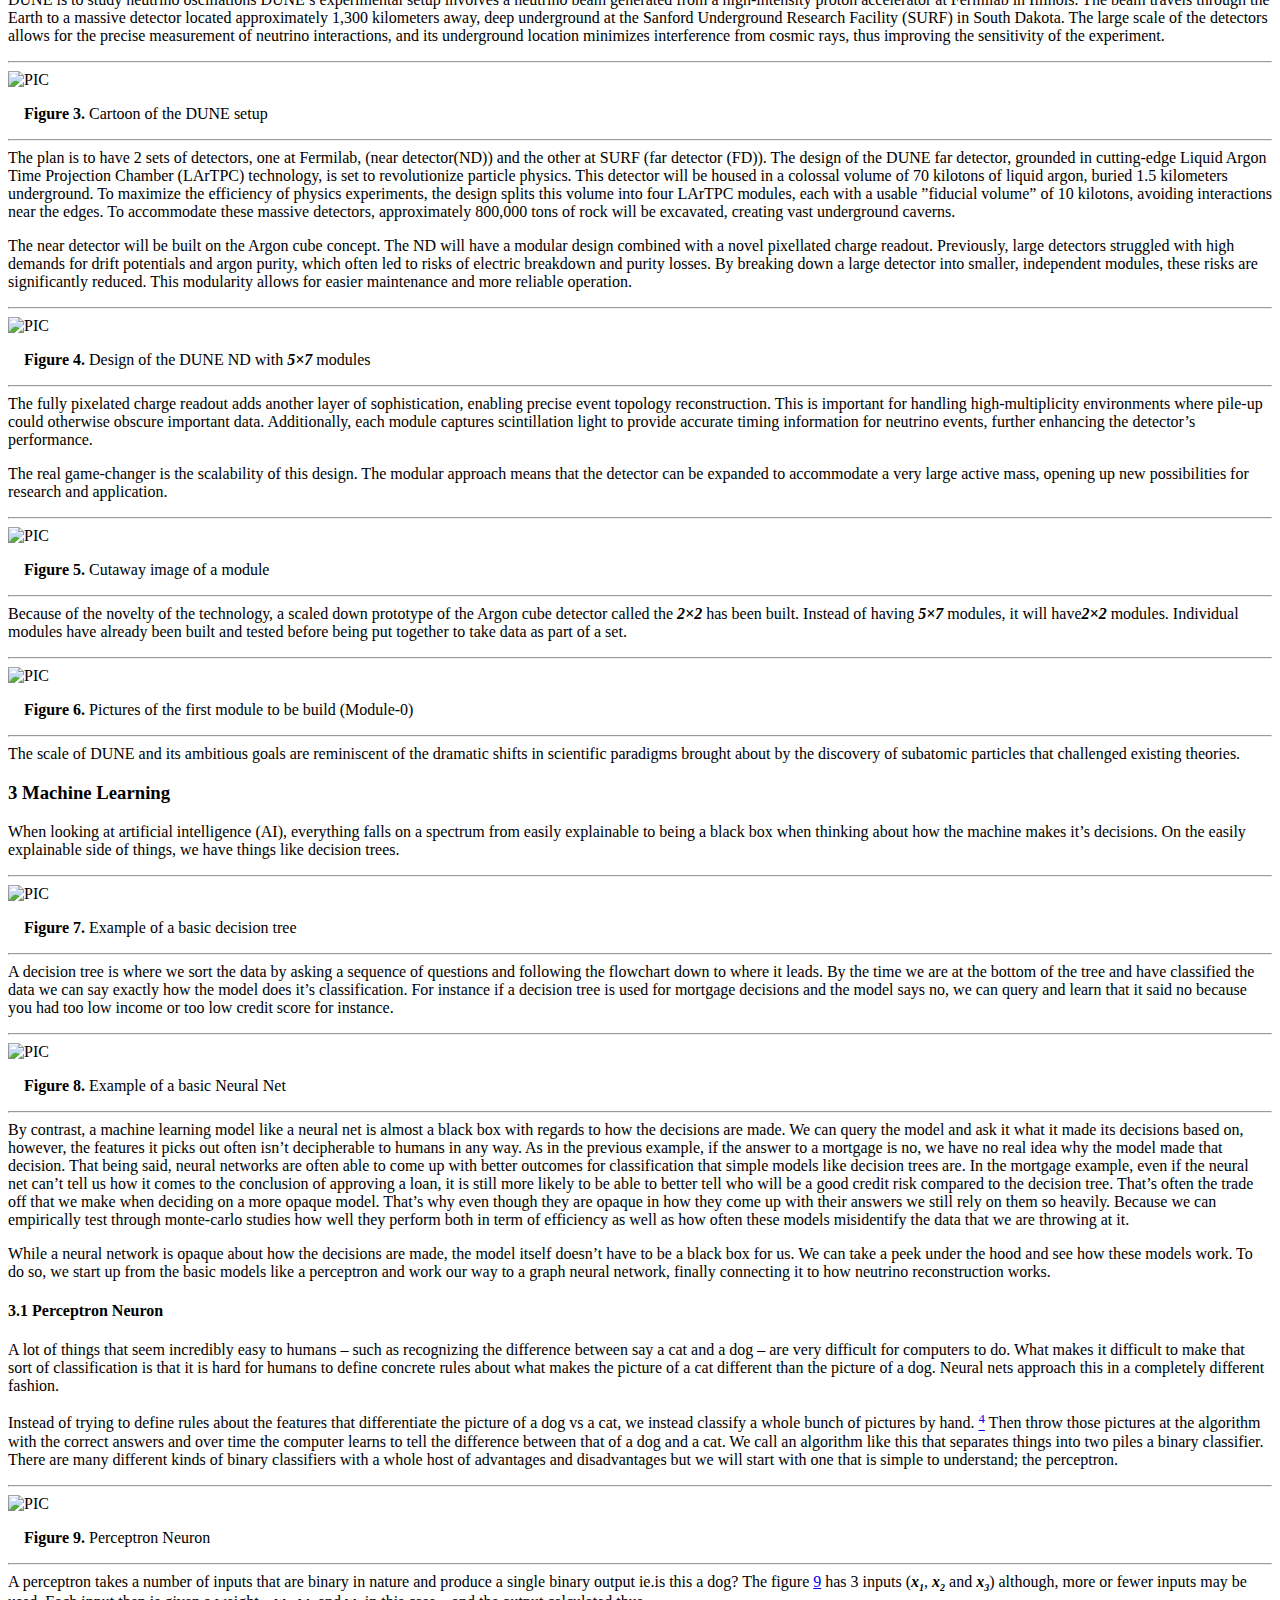
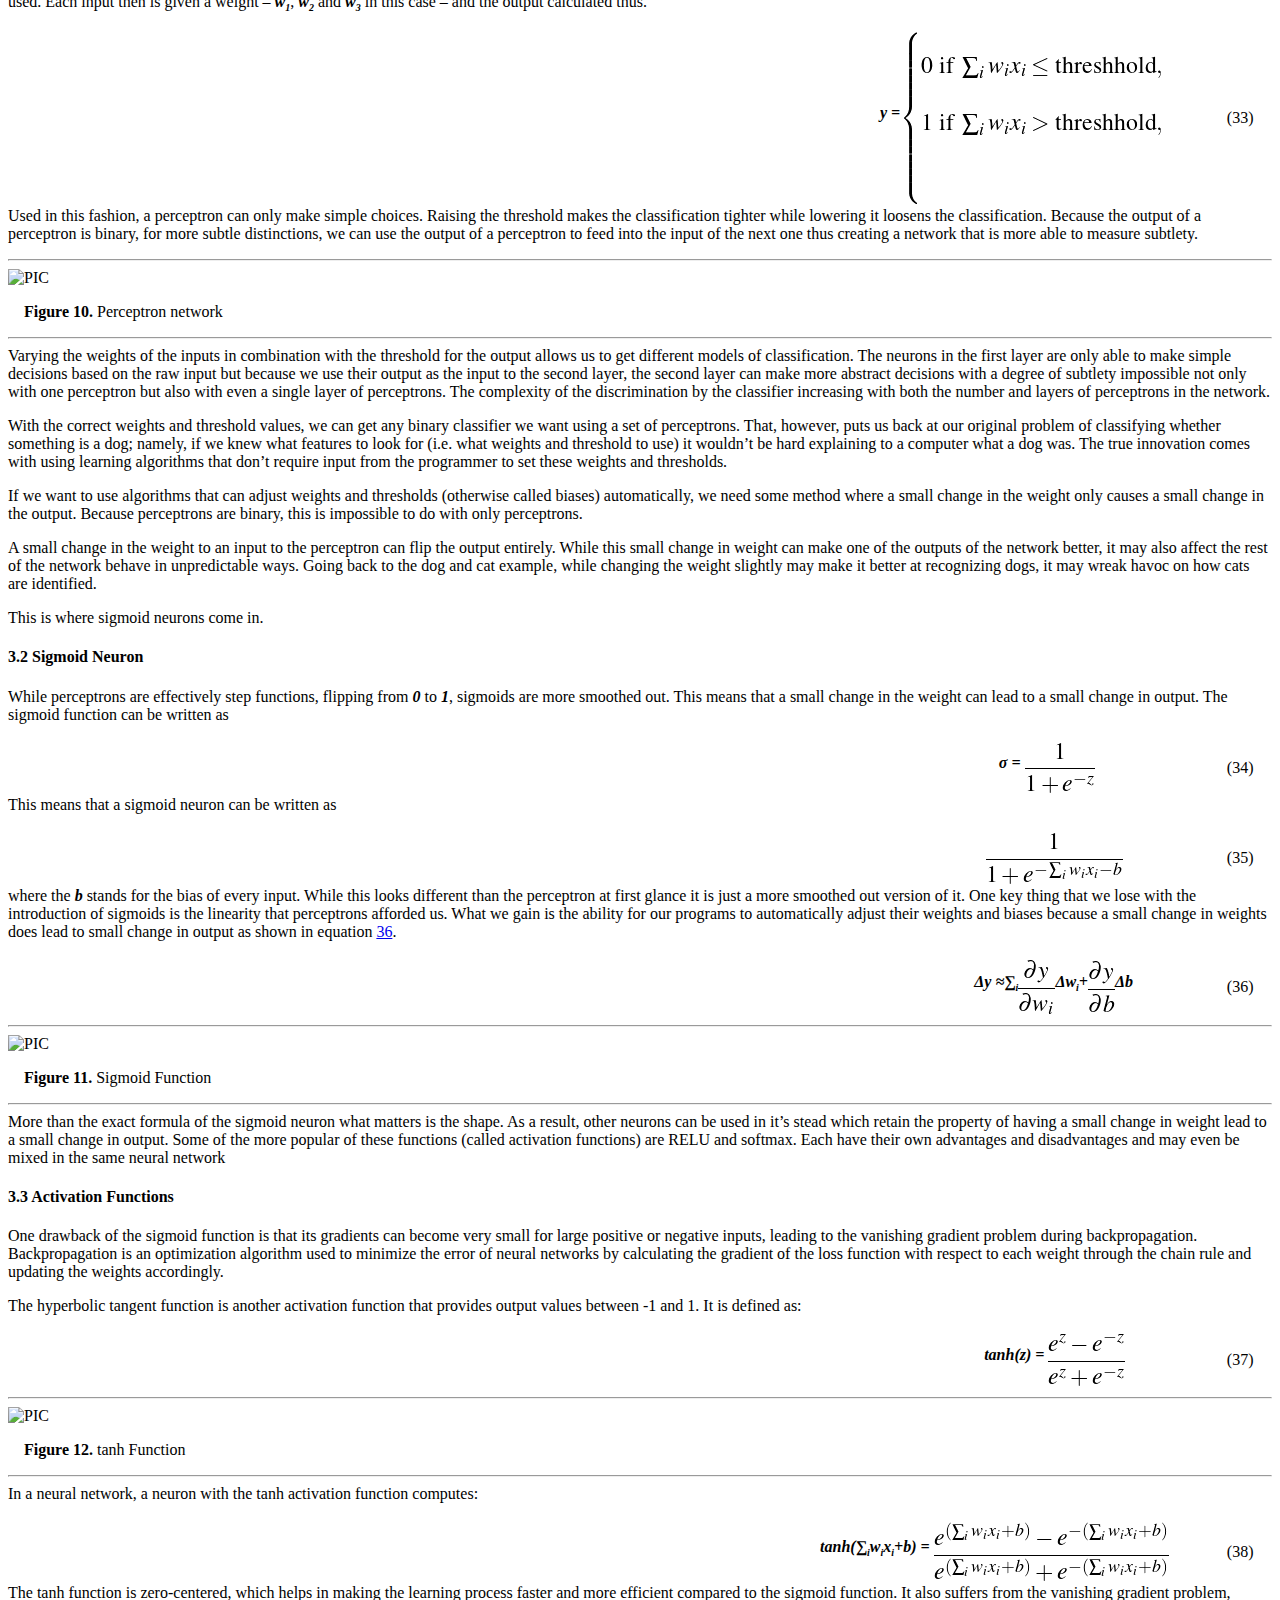
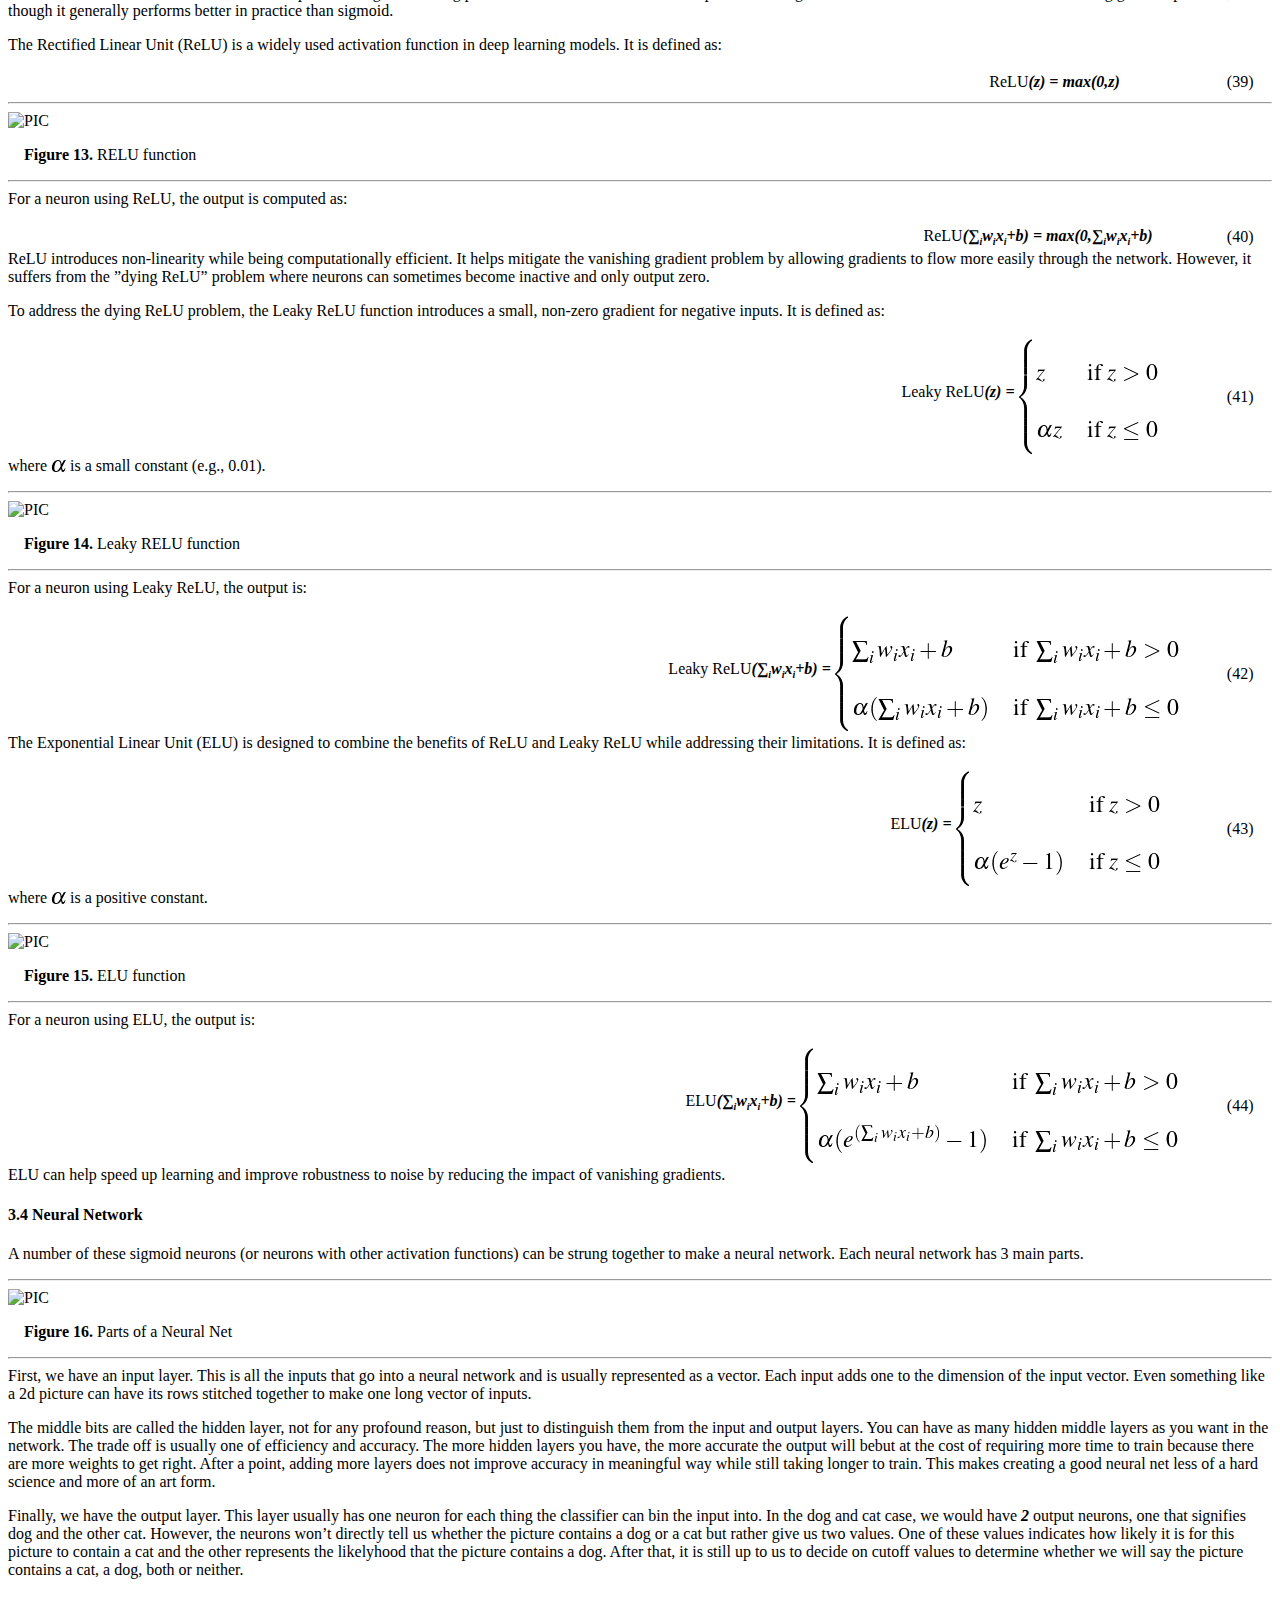
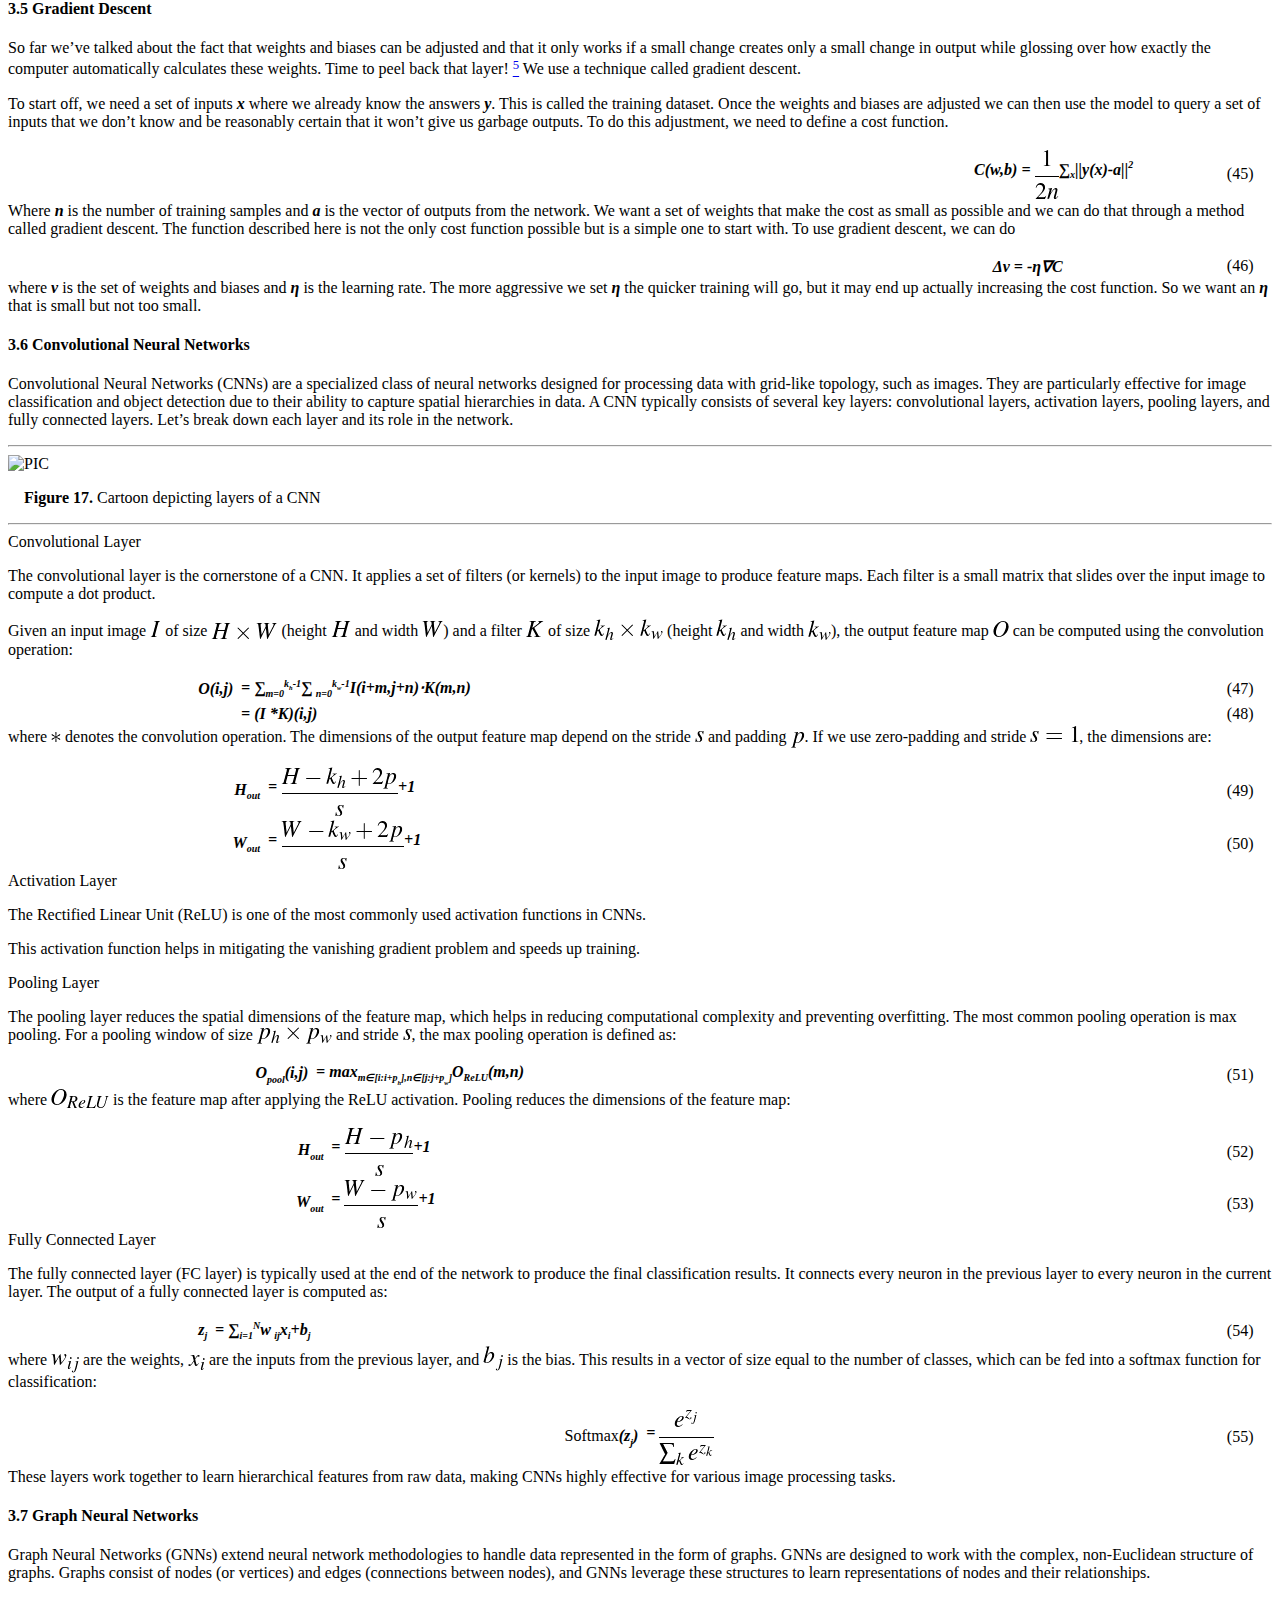
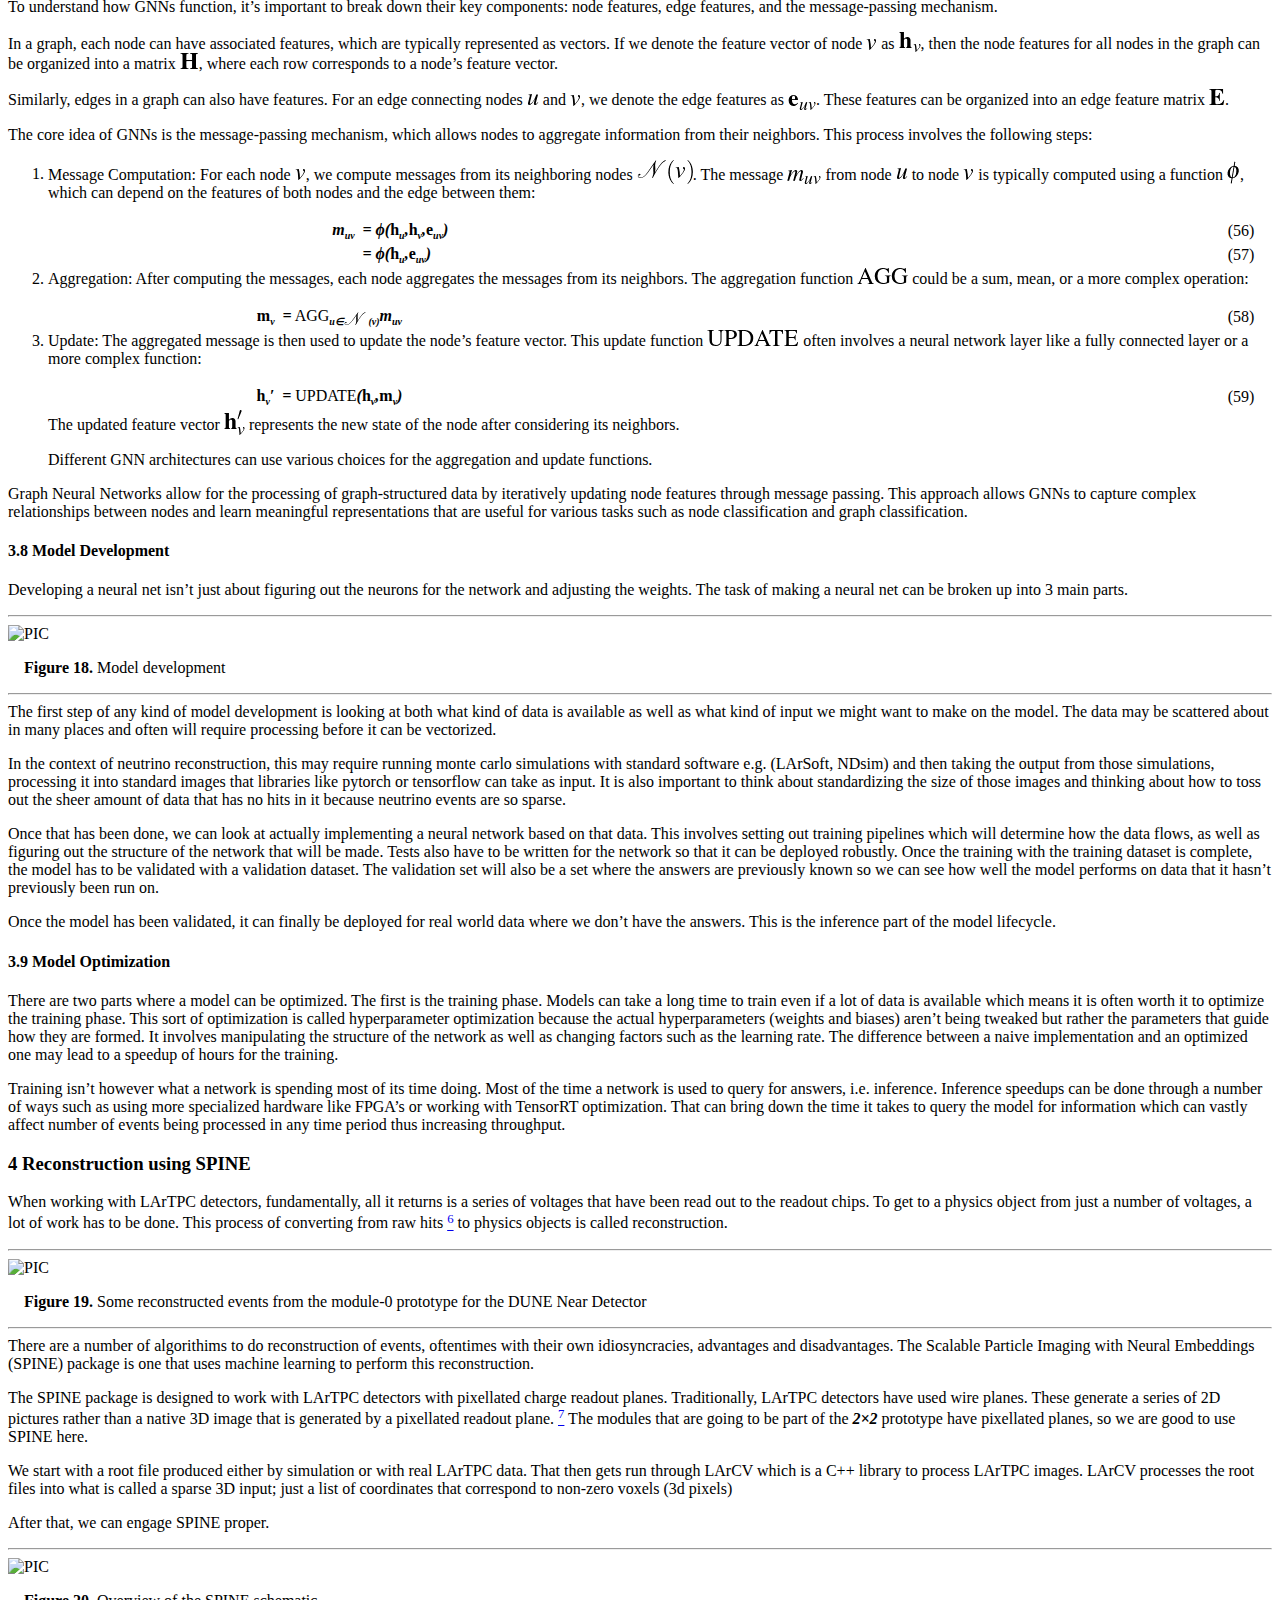
==== commit 0fa0706e: "Shortened Standard Model text" ====
--- a/docs/index.html
+++ b/docs/index.html
@@ -115,69 +115,53 @@
 <br />      &#x00A0;&#x00A0;<span class="subsectionToc" >1.1 <a 
 href="#x1-50001.1" id="QQ2-1-7">The Standard Model</a></span>
 <br />      &#x00A0;&#x00A0;<span class="subsectionToc" >1.2 <a 
-href="#x1-60001.2" id="QQ2-1-8">The Electron</a></span>
+href="#x1-60001.2" id="QQ2-1-11">Electroweak Theory</a></span>
 <br />      &#x00A0;&#x00A0;<span class="subsectionToc" >1.3 <a 
-href="#x1-70001.3" id="QQ2-1-9">Models of the Atom</a></span>
+href="#x1-70001.3" id="QQ2-1-12">neutrino</a></span>
 <br />      &#x00A0;&#x00A0;<span class="subsectionToc" >1.4 <a 
-href="#x1-80001.4" id="QQ2-1-14">The Photon</a></span>
+href="#x1-80001.4" id="QQ2-1-13">Neutrino Mass Ordering</a></span>
 <br />      &#x00A0;&#x00A0;<span class="subsectionToc" >1.5 <a 
-href="#x1-90001.5" id="QQ2-1-16">Duality of Matter</a></span>
+href="#x1-90001.5" id="QQ2-1-14">Neutrino Oscillations</a></span>
 <br />      &#x00A0;&#x00A0;<span class="subsectionToc" >1.6 <a 
-href="#x1-100001.6" id="QQ2-1-17">Electron Cloud Model</a></span>
-<br />      &#x00A0;&#x00A0;<span class="subsectionToc" >1.7 <a 
-href="#x1-110001.7" id="QQ2-1-19">Protons and Neutrons</a></span>
-<br />      &#x00A0;&#x00A0;<span class="subsectionToc" >1.8 <a 
-href="#x1-120001.8" id="QQ2-1-20">Quarks</a></span>
-<br />      &#x00A0;&#x00A0;<span class="subsectionToc" >1.9 <a 
-href="#x1-130001.9" id="QQ2-1-23">The Strong Force</a></span>
-<br />      &#x00A0;&#x00A0;<span class="subsectionToc" >1.10 <a 
-href="#x1-140001.10" id="QQ2-1-24">Electroweak Theory</a></span>
-<br />      &#x00A0;&#x00A0;<span class="subsectionToc" >1.11 <a 
-href="#x1-150001.11" id="QQ2-1-25">neutrino</a></span>
-<br />      &#x00A0;&#x00A0;<span class="subsectionToc" >1.12 <a 
-href="#x1-160001.12" id="QQ2-1-26">Neutrino Mass Ordering</a></span>
-<br />      &#x00A0;&#x00A0;<span class="subsectionToc" >1.13 <a 
-href="#x1-170001.13" id="QQ2-1-27">Neutrino Oscillations</a></span>
-<br />      &#x00A0;&#x00A0;<span class="subsectionToc" >1.14 <a 
-href="#x1-180001.14" id="QQ2-1-28">Dirac Vs MAJORANA Neutrinos</a></span>
+href="#x1-100001.6" id="QQ2-1-15">Dirac Vs MAJORANA Neutrinos</a></span>
 <br />      &#x00A0;<span class="sectionToc" >2 <a 
-href="#x1-190002" id="QQ2-1-29">Neutrino Detection</a></span>
+href="#x1-110002" id="QQ2-1-16">Neutrino Detection</a></span>
 <br />      &#x00A0;&#x00A0;<span class="subsectionToc" >2.1 <a 
-href="#x1-200002.1" id="QQ2-1-30">Types of Detectors</a></span>
+href="#x1-120002.1" id="QQ2-1-17">Types of Detectors</a></span>
 <br />      &#x00A0;&#x00A0;<span class="subsectionToc" >2.2 <a 
-href="#x1-210002.2" id="QQ2-1-31">Deep Underground Neutrino Experiment (DUNE)</a></span>
+href="#x1-130002.2" id="QQ2-1-18">Deep Underground Neutrino Experiment (DUNE)</a></span>
 <br />      &#x00A0;<span class="sectionToc" >3 <a 
-href="#x1-220003" id="QQ2-1-36">Machine Learning</a></span>
+href="#x1-140003" id="QQ2-1-23">Machine Learning</a></span>
 <br />      &#x00A0;&#x00A0;<span class="subsectionToc" >3.1 <a 
-href="#x1-230003.1" id="QQ2-1-39">Perceptron Neuron</a></span>
+href="#x1-150003.1" id="QQ2-1-26">Perceptron Neuron</a></span>
 <br />      &#x00A0;&#x00A0;<span class="subsectionToc" >3.2 <a 
-href="#x1-240003.2" id="QQ2-1-42">Sigmoid Neuron</a></span>
+href="#x1-160003.2" id="QQ2-1-29">Sigmoid Neuron</a></span>
 <br />      &#x00A0;&#x00A0;<span class="subsectionToc" >3.3 <a 
-href="#x1-250003.3" id="QQ2-1-44">Activation Functions</a></span>
+href="#x1-170003.3" id="QQ2-1-31">Activation Functions</a></span>
 <br />      &#x00A0;&#x00A0;<span class="subsectionToc" >3.4 <a 
-href="#x1-260003.4" id="QQ2-1-49">Neural Network</a></span>
+href="#x1-180003.4" id="QQ2-1-36">Neural Network</a></span>
 <br />      &#x00A0;&#x00A0;<span class="subsectionToc" >3.5 <a 
-href="#x1-270003.5" id="QQ2-1-51">Gradient Descent</a></span>
+href="#x1-190003.5" id="QQ2-1-38">Gradient Descent</a></span>
 <br />      &#x00A0;&#x00A0;<span class="subsectionToc" >3.6 <a 
-href="#x1-280003.6" id="QQ2-1-52">Convolutional Neural Networks</a></span>
+href="#x1-200003.6" id="QQ2-1-39">Convolutional Neural Networks</a></span>
 <br />      &#x00A0;&#x00A0;<span class="subsectionToc" >3.7 <a 
-href="#x1-290003.7" id="QQ2-1-54">Graph Neural Networks</a></span>
+href="#x1-210003.7" id="QQ2-1-41">Graph Neural Networks</a></span>
 <br />      &#x00A0;&#x00A0;<span class="subsectionToc" >3.8 <a 
-href="#x1-300003.8" id="QQ2-1-55">Model Development</a></span>
+href="#x1-220003.8" id="QQ2-1-42">Model Development</a></span>
 <br />      &#x00A0;&#x00A0;<span class="subsectionToc" >3.9 <a 
-href="#x1-310003.9" id="QQ2-1-57">Model Optimization</a></span>
+href="#x1-230003.9" id="QQ2-1-44">Model Optimization</a></span>
 <br />      &#x00A0;<span class="sectionToc" >4 <a 
-href="#x1-320004" id="QQ2-1-58">Reconstruction using SPINE</a></span>
+href="#x1-240004" id="QQ2-1-45">Reconstruction using SPINE</a></span>
 <br />      &#x00A0;&#x00A0;<span class="subsectionToc" >4.1 <a 
-href="#x1-330004.1" id="QQ2-1-61">Semantic Segmentation and PPN</a></span>
+href="#x1-250004.1" id="QQ2-1-48">Semantic Segmentation and PPN</a></span>
 <br />      &#x00A0;&#x00A0;<span class="subsectionToc" >4.2 <a 
-href="#x1-340004.2" id="QQ2-1-65">Particle Clustering</a></span>
+href="#x1-260004.2" id="QQ2-1-52">Particle Clustering</a></span>
 <br />      &#x00A0;&#x00A0;<span class="subsectionToc" >4.3 <a 
-href="#x1-350004.3" id="QQ2-1-68">Particle Identification</a></span>
+href="#x1-270004.3" id="QQ2-1-55">Particle Identification</a></span>
 <br />      &#x00A0;<span class="sectionToc" >5 <a 
-href="#x1-360005" id="QQ2-1-71">Future Steps</a></span>
+href="#x1-280005" id="QQ2-1-58">Future Steps</a></span>
 <br />      &#x00A0;<span class="sectionToc" ><a 
-href="#Q1-1-73">References</a></span>
+href="#Q1-1-60">References</a></span>
       </div>
                                                                                          
                                                                                          
@@ -186,7 +170,7 @@
 <a 
  id="Q1-1-3"></a>
       <div class="tableofcontents"><span class="lotToc" >1&#x00A0;<a 
-href="#x1-12002r1">Quark Flavors and Their Approximate Masses</a></span><br />
+href="#x1-5005r1">Quark Flavors and Their Approximate Masses</a></span><br />
       </div>
                                                                                          
                                                                                          
@@ -195,57 +179,49 @@
 <a 
  id="Q1-1-5"></a>
       <div class="tableofcontents"><span class="lofToc" >1&#x00A0;<a 
-href="#x1-7003r1">Cartoon of plum pudding model[9]</a></span><br /><span class="lofToc" >2&#x00A0;<a 
-href="#x1-7004r2">Cartoon of Gold foil
-experiment[14]</a></span><br /><span class="lofToc" >3&#x00A0;<a 
-href="#x1-7005r3">Rutherford&#8217;s atomic model[17]</a></span><br /><span class="lofToc" >4&#x00A0;<a 
-href="#x1-7006r4">Bohr&#8217;s model of the
-hydrogen atom[20]</a></span><br /><span class="lofToc" >5&#x00A0;<a 
-href="#x1-8001r5">Double Slit Experiment[25]</a></span><br /><span class="lofToc" >6&#x00A0;<a 
-href="#x1-10002r6">Atomic orbitals of the
-electron in a hydrogen atom</a></span><br /><span class="lofToc" >7&#x00A0;<a 
-href="#x1-12001r7">Quarks inside a proton. Labelled u for up and
-d for down</a></span><br /><span class="lofToc" >8&#x00A0;<a 
-href="#x1-21001r8">Cartoon of the DUNE setup</a></span><br /><span class="lofToc" >9&#x00A0;<a 
-href="#x1-21002r9">Design of the DUNE ND with
-<span 
+href="#x1-5003r1">The Elementary Particles in the Standard Model</a></span><br /><span class="lofToc" >2&#x00A0;<a 
+href="#x1-5004r2">Quarks inside a proton.
+Labelled u for up and d for down</a></span><br /><span class="lofToc" >3&#x00A0;<a 
+href="#x1-13001r3">Cartoon of the DUNE setup</a></span><br /><span class="lofToc" >4&#x00A0;<a 
+href="#x1-13002r4">Design of the
+DUNE ND with <span 
 class="zptmcm7t-x-x-120">5</span><span 
 class="zptmcm7y-x-x-120">&#x00D7;</span><span 
-class="zptmcm7t-x-x-120">7 </span>modules</a></span><br /><span class="lofToc" >10&#x00A0;<a 
-href="#x1-21003r10">Cutaway image of a module</a></span><br /><span class="lofToc" >11&#x00A0;<a 
-href="#x1-21004r11">Pictures of the first module
-to be build (Module-0)</a></span><br /><span class="lofToc" >12&#x00A0;<a 
-href="#x1-22001r12">Example of a basic decision tree</a></span><br /><span class="lofToc" >13&#x00A0;<a 
-href="#x1-22002r13">Example of a
-basic Neural Net</a></span><br /><span class="lofToc" >14&#x00A0;<a 
-href="#x1-23003r14">Perceptron Neuron</a></span><br /><span class="lofToc" >15&#x00A0;<a 
-href="#x1-23005r15">Perceptron network</a></span><br /><span class="lofToc" >16&#x00A0;<a 
-href="#x1-24004r16">Sigmoid
-Function</a></span><br /><span class="lofToc" >17&#x00A0;<a 
-href="#x1-25002r17">tanh Function</a></span><br /><span class="lofToc" >18&#x00A0;<a 
-href="#x1-25005r18">RELU function</a></span><br /><span class="lofToc" >19&#x00A0;<a 
-href="#x1-25008r19">Leaky RELU function</a></span><br /><span class="lofToc" >20&#x00A0;<a 
-href="#x1-25011r20">ELU
-function</a></span><br /><span class="lofToc" >21&#x00A0;<a 
-href="#x1-26001r21">Parts of a Neural Net</a></span><br /><span class="lofToc" >22&#x00A0;<a 
-href="#x1-28001r22">Cartoon depicting layers of a CNN</a></span><br /><span class="lofToc" >23&#x00A0;<a 
-href="#x1-30001r23">Model
-development</a></span><br /><span class="lofToc" >24&#x00A0;<a 
-href="#x1-32003r24">Some reconstructed events from the module-0 prototype for
-the DUNE Near Detector</a></span><br /><span class="lofToc" >25&#x00A0;<a 
-href="#x1-32006r25">Overview of the SPINE schematic</a></span><br /><span class="lofToc" >26&#x00A0;<a 
-href="#x1-33001r26">UResNet
-Architecture</a></span><br /><span class="lofToc" >27&#x00A0;<a 
-href="#x1-33002r27">Semantic Segmentation Event display comparing monte carlo
-truth and reconstructed prediction</a></span><br /><span class="lofToc" >28&#x00A0;<a 
-href="#x1-33003r28">Confusion Matrix showing performance
-of semantic segmentation</a></span><br /><span class="lofToc" >29&#x00A0;<a 
-href="#x1-34001r29">Architecture of the clustering GNN</a></span><br /><span class="lofToc" >30&#x00A0;<a 
-href="#x1-34002r30">Box and
-whisker plot showing performance of clustering</a></span><br /><span class="lofToc" >31&#x00A0;<a 
-href="#x1-35001r31">Particle ID Event display
-comparing monte carlo truth and reconstructed prediction</a></span><br /><span class="lofToc" >32&#x00A0;<a 
-href="#x1-35002r32">Confusion
+class="zptmcm7t-x-x-120">7 </span>modules</a></span><br /><span class="lofToc" >5&#x00A0;<a 
+href="#x1-13003r5">Cutaway image of a module</a></span><br /><span class="lofToc" >6&#x00A0;<a 
+href="#x1-13004r6">Pictures of the
+first module to be build (Module-0)</a></span><br /><span class="lofToc" >7&#x00A0;<a 
+href="#x1-14001r7">Example of a basic decision tree</a></span><br /><span class="lofToc" >8&#x00A0;<a 
+href="#x1-14002r8">Example
+of a basic Neural Net</a></span><br /><span class="lofToc" >9&#x00A0;<a 
+href="#x1-15003r9">Perceptron Neuron</a></span><br /><span class="lofToc" >10&#x00A0;<a 
+href="#x1-15005r10">Perceptron network</a></span><br /><span class="lofToc" >11&#x00A0;<a 
+href="#x1-16004r11">Sigmoid
+Function</a></span><br /><span class="lofToc" >12&#x00A0;<a 
+href="#x1-17002r12">tanh Function</a></span><br /><span class="lofToc" >13&#x00A0;<a 
+href="#x1-17005r13">RELU function</a></span><br /><span class="lofToc" >14&#x00A0;<a 
+href="#x1-17008r14">Leaky RELU function</a></span><br /><span class="lofToc" >15&#x00A0;<a 
+href="#x1-17011r15">ELU
+function</a></span><br /><span class="lofToc" >16&#x00A0;<a 
+href="#x1-18001r16">Parts of a Neural Net</a></span><br /><span class="lofToc" >17&#x00A0;<a 
+href="#x1-20001r17">Cartoon depicting layers of a CNN</a></span><br /><span class="lofToc" >18&#x00A0;<a 
+href="#x1-22001r18">Model
+development</a></span><br /><span class="lofToc" >19&#x00A0;<a 
+href="#x1-24003r19">Some reconstructed events from the module-0 prototype for
+the DUNE Near Detector</a></span><br /><span class="lofToc" >20&#x00A0;<a 
+href="#x1-24006r20">Overview of the SPINE schematic</a></span><br /><span class="lofToc" >21&#x00A0;<a 
+href="#x1-25001r21">UResNet
+Architecture</a></span><br /><span class="lofToc" >22&#x00A0;<a 
+href="#x1-25002r22">Semantic Segmentation Event display comparing monte carlo
+truth and reconstructed prediction</a></span><br /><span class="lofToc" >23&#x00A0;<a 
+href="#x1-25003r23">Confusion Matrix showing performance
+of semantic segmentation</a></span><br /><span class="lofToc" >24&#x00A0;<a 
+href="#x1-26001r24">Architecture of the clustering GNN</a></span><br /><span class="lofToc" >25&#x00A0;<a 
+href="#x1-26002r25">Box and
+whisker plot showing performance of clustering</a></span><br /><span class="lofToc" >26&#x00A0;<a 
+href="#x1-27001r26">Particle ID Event display
+comparing monte carlo truth and reconstructed prediction</a></span><br /><span class="lofToc" >27&#x00A0;<a 
+href="#x1-27002r27">Confusion
 Matrix showing performance of Particle Identification</a></span><br />
       </div>
                                                                                          
@@ -288,574 +264,70 @@
 electromagnetic, weak and strong interactions (it struggles to deal with gravity) and classifying all known
 elementary particles [<a 
 href="#XOerter">1</a>]. Just like any foundational theory that undergirds a sub-field of a subject, the
-standard model definitely wasn&#8217;t developed in a day and as such, it may behoove us to at least go over the
-high points of its development in order to have a better understanding of the context that surrounds
+standard model definitely wasn&#8217;t developed in a day and as such, there is definite value in becoming
+familliar with the historical context surrounding the standard model in our quest to understand
 neutrinos.
 <!--l. 9--><p class="indent" >      One may definitely quibble about where our understanding of the fundamental particles starts from,
-after all, humans have been trying to find out the nature of our universe and the things that make it up
-going back as far as the 4th century BCE with Plato positing that everything is made up of 4
-elements (water, wind, earth and fire)[<a 
-href="#XTimaeus">2</a>], but I think it makes sense to start at the discovery
-of the first of the particles that made it&#8217;s way into the pantheon of the standard model; the
-electron.
-      <h4 class="subsectionHead"><span class="titlemark">1.2    </span> <a 
- id="x1-60001.2"></a>The Electron</h4>
-<!--l. 3--><p class="noindent" >For the longest time, humans had thought that atoms were the smallest particle that makes up everything
-in the world and cannot be subdivided further[<a 
-href="#XDalton">3</a>], but this idea had started to come under scrutiny by the
-late 1800&#8217;s[<a 
-href="#XPullman">4</a>]. Even then, it was thought that if anything were to make up atoms, they wouldn&#8217;t be lighter
-than the lightest atom [<a 
-href="#XThorpe">5</a>]. However, in 1897, Thomson would come in with evidence that
-there not only were particles that made up the atoms, but that they were on the scale of 1000
-times lighter than hydrogen[<a 
-href="#XThomson_1907">6</a>]. He decided to shoot cathode rays at a thermal junction so
-he could measure the generated heat and measured how much they deflected magnetically.
-                                                                                         
-                                                                                         
-He also measured the electrical deflections by lowering the pressure in the chamber where
-he was measuring the deflection[<a 
-href="#XThomson">7</a>]. Through these experiments, he discovered the electron
-<span class="footnote-mark"><a 
-href="main3.html#fn2x0"><sup class="textsuperscript">2</sup></a></span><a 
- id="x1-6001f2"></a> and
-believed that it was a fundamental part of all atoms that was very light and held a decidedly negative
-charge[<a 
-href="#XelectronDiscovery">8</a>].
-      <h4 class="subsectionHead"><span class="titlemark">1.3    </span> <a 
- id="x1-70001.3"></a>Models of the Atom</h4>
-<!--l. 3--><p class="noindent" >The discovery of something so much smaller than the lightest atom threw Dalton&#8217;s atomic theory out the
-window. His theory claimed that everything in the universe was made up of atoms which would vary in
-size and mass based on the element . These atoms could not be created or destroyed, but could
-rearrange themselves through chemical reactions. It could be argued that Dalton&#8217;s model was a
-progenitor for the idea of conservation of mass and energy[<a 
-href="#XDalton">3</a>]. Despite being such an important
-idea, even before the discovery of electrons, the theory wasn&#8217;t foolproof; it could not account
-for isotopes of the same element having different masses. The electron blew the idea wide
-apart.
-<!--l. 10--><p class="indent" >      A new theory that looked at the atom not as the smallest thing that could exist, but rather something
-that had other things inside in some sort of structure had to be developed.
-<!--l. 12--><p class="indent" >      The first problem to grapple with was that electrons are negatively charged while the
-atoms themselves are electrically neutral. There were numerous models that tried to tackle
-this problem and one of the first was proposed by Thomson in 1904 as the plum pudding
+after all, humans have been trying to find out the nature of our universe and the things that make
+it up going back as far as the 4th century BCE with Plato positing that everything is made
+up of 4 elements (water, wind, earth and fire)[<a 
+href="#XTimaeus">2</a>], but I think it makes sense to look at the
+elementary particles that make up the standard model as we know it today &#8211; with the definite
+understanding that there may very well be physics that lies beyond the realm of the standard
 model.
-<!--l. 15--><p class="indent" >      To address this issue, the plum pudding model suggests that the electrons were suspended in a morass of positively
-                                                                                         
-                                                                                         
-charged particles <span class="footnote-mark"><a 
-href="main4.html#fn3x0"><sup class="textsuperscript">3</sup></a></span><a 
- id="x1-7001f3"></a> 
-with the charge between the positive and negative equalling out to 0. Thomson believed that the mass was
-evenly distributed throughout the atom[<a 
-href="#XThomson_1907">6</a>].
-<!--l. 20--><p class="indent" >      <hr class="figure"><div class="figure" 
->
-                                                                                         
-                                                                                         
-                                                                                         
-                                                                                         
-<!--l. 23--><p class="noindent" ><img 
-src="figures/plumPudding.png" alt="PIC"  
-width="284" height="284" > <a 
- id="x1-7003r1"></a>
+<!--l. 11--><p class="indent" >      At its core, the Standard Model consists of two main categories of particles: fermions, which make
+up matter, and bosons, which mediate interactions. Fermions have <span 
+class="zptmcm7t-x-x-120">1</span><span 
+class="zptmcm7m-x-x-120">&#x2215;</span><span 
+class="zptmcm7t-x-x-120">2 </span>integer spins while bosons have
+integer spins.
+<!--l. 14--><p class="indent" >      <hr class="figure"><div class="figure" 
+>
+                                                                                         
+                                                                                         
+                                                                                         
+                                                                                         
+<!--l. 17--><p class="noindent" ><img 
+src="figures/sm.png" alt="PIC"  
+width="227" height="227" > <a 
+ id="x1-5003r1"></a>
 <br />                                                                                         <div class="caption" 
 ><span class="id">
 Figure&#x00A0;1. </span><span  
-class="content">Cartoon of plum pudding model[<a 
-href="#XPPmodel">9</a>]                                                </span></div><!--tex4ht:label?: x1-7003r1 -->
-                                                                                         
-                                                                                         
-<!--l. 26--><p class="indent" >      </div><hr class="endfigure">
-<!--l. 28--><p class="indent" >      The plum pudding model struggled to explain how these charged particles were so copacetic with
-each other despite being such small physical distances apart. It was well known by then that opposite
-charges attract while alike charges repel [<a 
-href="#XNagaoka">10</a>]. It also failed to provide any explanation of the spectral lines
-observed in hydrogen[<a 
-href="#XThomson_1907">6</a>]. Darker clouds were still on the horizon for Thomson&#8217;s plum pudding
-model.
-<!--l. 33--><p class="indent" >      Between 1906 and 1913, a number of alpha (<span 
-class="zptmcm7m-x-x-120">&#x03B1;</span>) particle scattering experiments were performed by
-Hans Geiger and Ernest Marsden under the supervision of Ernest Rutherford, Langworthy Professor of
-Physics at the Victoria University of Manchester. These are known to us today as the Rutherford scattering
-experiments. They designed experiments that involved firing a beam of <span 
-class="zptmcm7m-x-x-120">&#x03B1; </span>particles at metal foils of
-different thicknesses and materials to observe how the particles scattered in relation to the changes,
-although they ended up favoring gold foil for the experiments [<a 
-href="#XTibbetts">11</a>]. Based on the plum pudding
-model, it was expected that the <span 
-class="zptmcm7m-x-x-120">&#x03B1; </span>particles would not be deflected however, this turned out not
-to be the case at all. To be fair, most of the <span 
-class="zptmcm7m-x-x-120">&#x03B1; </span>particles did indeed go straight through the
-gold foil, their trajectory not disturbed in the slightest. A smaller fraction did get deflected,
-some by a small angle and others by a large one[<a 
-href="#XBelyaev_Ross">12</a>]. But the astonishing part was that an even
-smaller fraction, about 1 in 20000, shot right back at the direction the particle gun was shooting
-from[<a 
-href="#XAtomic_Nucleus">13</a>].
-<!--l. 41--><p class="indent" >      <hr class="figure"><div class="figure" 
->
-                                                                                         
-                                                                                         
-                                                                                         
-                                                                                         
-<!--l. 44--><p class="noindent" ><img 
-src="figures/goldFoil.png" alt="PIC"  
+class="content">The Elementary Particles in the Standard Model                                    </span></div><!--tex4ht:label?: x1-5003r1 -->
+                                                                                         
+                                                                                         
+<!--l. 20--><p class="indent" >      </div><hr class="endfigure">
+<!--l. 22--><p class="indent" >      The fermions can be further categorized into quarks and leptons.
+<!--l. 24--><p class="indent" >      <hr class="figure"><div class="figure" 
+>
+                                                                                         
+                                                                                         
+                                                                                         
+                                                                                         
+<!--l. 27--><p class="noindent" ><img 
+src="figures/protonQuarks.png" alt="PIC"  
 width="284" height="284" > <a 
- id="x1-7004r2"></a>
+ id="x1-5004r2"></a>
 <br />                                                                                         <div class="caption" 
 ><span class="id">
 Figure&#x00A0;2. </span><span  
-class="content">Cartoon of Gold foil experiment[<a 
-href="#XGM_Experiment">14</a>]                                               </span></div><!--tex4ht:label?: x1-7004r2 -->
-                                                                                         
-                                                                                         
-<!--l. 47--><p class="indent" >      </div><hr class="endfigure">
-<!--l. 49--><p class="indent" >      So a new model was required to explain the discrepancies away. Rutherford looked at the gold foil
-experiments and developed a new theory on the substructure of the atom[<a 
-href="#XBaily">15</a>]. He proposed in 1911 that
-atoms were mostly just empty space with a highly concentrated segment of mass at the center of the atom
-&#8211; he called this central mass the nucleus of the atom. In Rutherford&#8217;s atomic model, the electrons orbit
-around the positively charged nucleus[<a 
-href="#XRutherford_1911">16</a>].
-<!--l. 54--><p class="indent" >      <hr class="figure"><div class="figure" 
->
-                                                                                         
-                                                                                         
-                                                                                         
-                                                                                         
-<!--l. 57--><p class="noindent" ><img 
-src="figures/rutherford.png" alt="PIC"  
-width="284" height="284" > <a 
- id="x1-7005r3"></a>
-<br />                                                                                         <div class="caption" 
-><span class="id">
-Figure&#x00A0;3. </span><span  
-class="content">Rutherford&#8217;s atomic model[<a 
-href="#XRutherford_model">17</a>]                                                    </span></div><!--tex4ht:label?: x1-7005r3 -->
-                                                                                         
-                                                                                         
-<!--l. 60--><p class="indent" >      </div><hr class="endfigure">
-<!--l. 62--><p class="indent" >      Only, two little problems. When things move in a circular orbit, they are accelerating. And if a
-charged particle is moving in an orbit like that, it should be constantly radiating energy. This would lead
-the particle to eventually falling into the nucleus, making this model of the atom unstable. It should also
-be emitting a continuous energy spectrum from the electrons, but hydrogen has discrete spectral
-lines[<a 
-href="#XKopot">18</a>].
-<!--l. 68--><p class="indent" >      Bohr tried to come at this from an angle that resolved the spectral line issue with Rutherford&#8217;s
-model. Bohr proposed that electrons move in fixed orbits, thus explaining the discrete lines of the
-hydrogen spectra and that atoms emit light when an electron jumps from a higher energy level to a lower
-one [<a 
-href="#XBohr_1913">19</a>].
-<!--l. 71--><p class="indent" >      <hr class="figure"><div class="figure" 
->
-                                                                                         
-                                                                                         
-                                                                                         
-                                                                                         
-<!--l. 74--><p class="noindent" ><img 
-src="figures/bohr.png" alt="PIC"  
-width="284" height="284" > <a 
- id="x1-7006r4"></a>
-<br />                                                                                         <div class="caption" 
-><span class="id">
-Figure&#x00A0;4. </span><span  
-class="content">Bohr&#8217;s model of the hydrogen atom[<a 
-href="#XBohr_model">20</a>]                                            </span></div><!--tex4ht:label?: x1-7006r4 -->
-                                                                                         
-                                                                                         
-<!--l. 77--><p class="indent" >      </div><hr class="endfigure">
-<!--l. 79--><p class="indent" >      This still doesn&#8217;t explain away why the electron doesn&#8217;t collapse into the nucleus. However, it does
-a very good job of modelling hydrogen and hydrogen-like atoms under most normal conditions.
-The other issue with Bohr&#8217;s model is that it fails to address De-Broglie&#8217;s Hypothesis of the
-dual nature of matter. To get there, we have to delve into the wonderful world of quantum
-mechanics.
-      <h4 class="subsectionHead"><span class="titlemark">1.4    </span> <a 
- id="x1-80001.4"></a>The Photon</h4>
-<!--l. 3--><p class="noindent" >What led to the development of quantum mechanics was spirited debate about the true nature of light.
-Newton was one of the first to throw his hat into the ring; in 1672, he decided to build upon the
-corpuscular theory coined by Descartes, arguing that light was made up of discrete particles just like
-everything else[<a 
-href="#XNewton_1948">21</a>]. Problem was, that around the same time Robert Hooke and Christiaan Huygens
-performed experiments that led them to believe light was in fact not a stream of particles, but rather a
-wave[<a 
-href="#XHooke_1667">22</a>][<a 
-href="#XHuygens_1690">23</a>]. This wave view of light did a much better job of explaining how light refracted compared to
-Newton&#8217;s model.
-<!--l. 8--><p class="indent" >      The position of people believing that light was in fact a wave, not particles, got a lot stronger in
-1801 thanks to double slit experiments by Thomas Young. This was an experiment where
-there were two slits cut into a screen and light was then shone through it being visible on
-another screen once it had made it past the slits. If light was indeed made up of particles,
-the expectation was that we would see essentially two bright spots on the final screen that
-corresponded to the two slits. Instead, what we got was an interference pattern that is typical of
-waves[<a 
-href="#XYoung_1804">24</a>].
-<!--l. 13--><p class="indent" >      <hr class="figure"><div class="figure" 
->
-                                                                                         
-                                                                                         
-                                                                                         
-                                                                                         
-<!--l. 16--><p class="noindent" ><img 
-src="figures/doubleSlit.png" alt="PIC"  
-width="369" height="369" > <a 
- id="x1-8001r5"></a>
-<br />                                                                                         <div class="caption" 
-><span class="id">
-Figure&#x00A0;5. </span><span  
-class="content">Double Slit Experiment[<a 
-href="#XDS_experiment">25</a>]                                                       </span></div><!--tex4ht:label?: x1-8001r5 -->
-                                                                                         
-                                                                                         
-<!--l. 19--><p class="indent" >      </div><hr class="endfigure">
-<!--l. 21--><p class="indent" >      At this point, the world is pretty much in the wave camp for the purposes of modelling light, but the
-idea that light is made of particles was about to be revived from the dead by none other than Max Planck.
-He was trying to solve the problem of black body radiation; namely, that the energy carried by
-electromagnetic waves is emitted and absorbed in discrete quantities. His solution was to come up with
-the idea of discrete quanta rather than a continuously emissive spectrum. He did this through the creation
-of the what we call the Planck constant today (<span 
-class="zptmcm7m-x-x-120">h</span>), a proportionality constant that he called the quantum of
-action[<a 
-href="#XPlanck_1901">26</a>].
-<!--l. 26--><p class="indent" >      This was fundamentally the introduction of quantum mechanics, a quite contentious idea at the
-time, highlighted by the following quote from Bohr, as relayed by Werner Heisenberg[<a 
-href="#XHeisenberg_1971">27</a>].
-<blockquote class="quote">
-<!--l. 29--><p class="noindent" >&#8221;Those who are not shocked when they first come across quantum theory cannot possibly have
-understood it.&#8221;</blockquote>
-                                                                                         <div class="flushright" 
->
-<!--l. 32--><p class="noindent" >
-&#8212; Neils Bohr</div>
-<!--l. 34--><p class="indent" >      Despite being fraught in debate, the idea of quantum mechanics simply would not go away.
-Einstein would go on to build on the Planck&#8217;s ideas and proposed that light was made up of discrete
-packets of energy that he called <span 
-class="ptmri7t-x-x-120">light quanta</span>[<a 
-href="#XEinstein_1905">28</a>], what we now call <span 
-class="ptmri7t-x-x-120">photons</span>[<a 
-href="#XLEWIS_1926">29</a>]. He developed the
-Planck-Einstein Relationship, connecting energy, <span 
-class="zptmcm7m-x-x-120">E</span>, the Planck constant, <span 
-class="zptmcm7m-x-x-120">h</span>, and the frequency of light,
-<span 
-class="zptmcm7m-x-x-120">&#x03BD;</span>.
-<!--l. 38--><p class="indent" >
-                                                                                         
-                                                                                         
-<table 
-class="align">
-                                         <tr><td 
-class="align-odd"><span 
-class="zptmcm7m-x-x-120">E </span><span 
-class="zptmcm7t-x-x-120">= </span><span 
-class="zptmcm7m-x-x-120">h&#x03BD;</span></td>                                         <td 
-class="align-even"></td>                                         <td 
-class="align-label"><a 
- id="x1-8002r1"></a>(1)                                         </td></tr></table>
-<!--l. 43--><p class="indent" >      This equation was to explain the results that Einstein had gotten from his experiments regarding the
-photoelectric effect[<a 
-href="#XEinstein_1905">28</a>]. In 1914, Robert A. Millikan went on to confirm Einstein&#8217;s idea by
-doing a highly accurate measurement of Plank&#8217;s Constant using the photoelectric effect[<a 
-href="#XMillikan_1914">30</a>].
-Photons would go on to be included in the list of particles we deal with in the standard model
-today.
-      <h4 class="subsectionHead"><span class="titlemark">1.5    </span> <a 
- id="x1-90001.5"></a>Duality of Matter</h4>
-<!--l. 1--><p class="noindent" >This new evidence flew in the face of the wave nature of light, which at this point had been longstanding.
-It seemed like there were phenomena that could be explained by thinking of light as a wave and other
-phenomena that could be understood if we looked at light as a particle. In 1924, Louis de Broglie entered
-the fray and decided to ask the question nobody had before. But why not both? He further worked on
-Einstein&#8217;s equation, ending up with
-<!--l. 7--><p class="indent" >
-                                                                                         
-                                                                                         
-<table 
-class="align">
-                                       <tr><td 
-class="align-odd"><span 
-class="zptmcm7m-x-x-120">h&#x03BD;</span><sub><span 
-class="zptmcm7t-x-x-90">0</span></sub> <span 
-class="zptmcm7t-x-x-120">= </span><span 
-class="zptmcm7m-x-x-120">m</span><sub><span 
-class="zptmcm7t-x-x-90">0</span></sub><span 
-class="zptmcm7m-x-x-120">c</span><sup><span 
-class="zptmcm7t-x-x-90">2</span></sup></td>                                       <td 
-class="align-even"></td>                                       <td 
-class="align-label"><a 
- id="x1-9001r2"></a>(2)                                       </td></tr></table>
-<!--l. 11--><p class="indent" >      Where <span 
-class="zptmcm7m-x-x-120">h </span>is the Planck constant, <span 
-class="zptmcm7m-x-x-120">&#x03BD;</span><sub><span 
-class="zptmcm7t-x-x-90">0</span></sub> is the frequency, <span 
-class="zptmcm7m-x-x-120">m</span><sub><span 
-class="zptmcm7t-x-x-90">0</span></sub> is the mass while <span 
-class="zptmcm7m-x-x-120">c </span>is the speed of light in a
-vacuum. De Broglie went on to argue that the wave/particle dual nature was not just a thing for light, but
-rather for <span 
-class="ptmri7t-x-x-120">all </span>matter[<a 
-href="#XDeBroglie_1925">31</a>].
-<!--l. 14--><p class="indent" >      This eventually led to Einstein&#8217;s famous equation
-<!--l. 16--><p class="indent" >
-<table 
-class="align">
-                                         <tr><td 
-class="align-odd"><span 
-class="zptmcm7m-x-x-120">E </span><span 
-class="zptmcm7t-x-x-120">= </span><span 
-class="zptmcm7m-x-x-120">mc</span><sup><span 
-class="zptmcm7t-x-x-90">2</span></sup></td>                                         <td 
-class="align-even"></td>                                         <td 
-class="align-label"><a 
- id="x1-9002r3"></a>(3)                                         </td></tr></table>
-<!--l. 20--><p class="indent" >      Where <span 
-class="zptmcm7m-x-x-120">E </span>is energy, <span 
-class="zptmcm7m-x-x-120">m </span>is mass and <span 
-class="zptmcm7m-x-x-120">c </span>is the speed of light in a vacuum[<a 
-href="#XEinstein_1905a">32</a>].
-<!--l. 22--><p class="indent" >      This work led to the de Broglie&#8217;s relationship between wavelength and momentum.
-<!--l. 24--><p class="indent" >
-                                                                                         
-                                                                                         
-<table 
-class="align">
-                                          <tr><td 
-class="align-odd"><span 
-class="zptmcm7m-x-x-120">&#x03BB; </span><span 
-class="zptmcm7t-x-x-120">=</span> <img 
-src="main0x.png" alt="-h
-p"  class="frac" align="middle"></td>                                          <td 
-class="align-even"></td>                                          <td 
-class="align-label"><a 
- id="x1-9003r4"></a>(4)                                          </td></tr></table>
-<!--l. 28--><p class="indent" >      Where <span 
-class="zptmcm7m-x-x-120">&#x03BB; </span>means wavelength, <span 
-class="zptmcm7m-x-x-120">h </span>is the Planck constant and <span 
-class="zptmcm7m-x-x-120">p </span>is momentum. This relationship can be
-thought of as a particle travelling through space as a wave packet[<a 
-href="#XDeBroglie_1925">31</a>]. This hypothesis was later confirmed
-through cathode ray diffraction and Davison-Germer experiment[<a 
-href="#XDavisson_Germer_1927">33</a>][<a 
-href="#XDavisson_Germer_1927a">34</a>][<a 
-href="#XDavisson_Germer_1928">35</a>].
-<!--l. 32--><p class="indent" >      Erwin Schr�dinger would go on to take the ideas developed by de Broglie and run with it. He
-thought that if all matter can be thought of as a wave packet, there must be a wave equation to describe
-them.
-<!--l. 36--><p class="indent" >
-<table 
-class="align">
-                          <tr><td 
-class="align-odd"><span 
-class="zptmcm7m-x-x-120">i</span><span 
-class="zptmcm7m-x-x-120">&#x210F;</span><img 
-src="main1x.png" alt="&#x2202;-&#x03A8;(r,t)
-   &#x2202;t"  class="frac" align="middle"></td>                          <td 
-class="align-even"> <span 
-class="zptmcm7t-x-x-120">= </span><img 
-src="main2x.png" alt="[    2           ]
- - -&#x02C9;h-&#x2207;2 + V (r,t)
-   2m"  class="left" align="middle"><span 
-class="zptmcm7t-x-x-120">&#x03A8;(</span><span 
-class="ptmb7t-x-x-120">r</span><span 
-class="zptmcm7m-x-x-120">,t</span><span 
-class="zptmcm7t-x-x-120">)</span></td>                                                    <td 
-class="align-label"><a 
- id="x1-9004r5"></a>(5)                          </td></tr></table>
-<!--l. 40--><p class="indent" >      Where
-      <ul class="itemize1">
-      <li class="itemize">
-                                                                                         
-                                                                                         
-      <!--l. 42--><p class="noindent" ><span 
-class="zptmcm7t-x-x-120">&#x03A8;(</span><span 
-class="ptmb7t-x-x-120">r</span><span 
-class="zptmcm7m-x-x-120">,t</span><span 
-class="zptmcm7t-x-x-120">) </span>stands for the wave function of the quantum system, which depends on both position
-      <span 
-class="ptmb7t-x-x-120">r </span>and time <span 
-class="zptmcm7m-x-x-120">t</span>.
-      </li>
-      <li class="itemize">
-      <!--l. 43--><p class="noindent" ><span 
-class="zptmcm7m-x-x-120">i </span>is the imaginary unit.
-      </li>
-      <li class="itemize">
-      <!--l. 44--><p class="noindent" ><span 
-class="zptmcm7m-x-x-120">&#x210F;</span> is the reduced Planck constant.
-      </li>
-      <li class="itemize">
-      <!--l. 45--><p class="noindent" ><img 
-src="main3x.png" alt="&#x2202;&#x03A8;(r,t)
-  &#x2202;t"  class="frac" align="middle"> denotes the partial derivative of the wave function with respect to time.
-      </li>
-      <li class="itemize">
-      <!--l. 46--><p class="noindent" ><span 
-class="zptmcm7y-x-x-120">&#x2207;</span><sup><span 
-class="zptmcm7t-x-x-90">2</span></sup> is the Laplacian operator, representing the sum of second partial derivatives with respect
-      to the spatial coordinates, indicating the kinetic energy term.
-      </li>
-      <li class="itemize">
-      <!--l. 47--><p class="noindent" ><span 
-class="zptmcm7m-x-x-120">V </span><span 
-class="zptmcm7t-x-x-120">(</span><span 
-class="ptmb7t-x-x-120">r</span><span 
-class="zptmcm7m-x-x-120">,t</span><span 
-class="zptmcm7t-x-x-120">) </span>is the potential energy of the system, which may vary with position and time.</li></ul>
-<!--l. 50--><p class="indent" >      Thus the Schr�dinger&#8217;s equation was born[<a 
-href="#XSchrödinger_1926">36</a>].
-<!--l. 1--><p class="noindent" >
-      <h4 class="subsectionHead"><span class="titlemark">1.6    </span> <a 
- id="x1-100001.6"></a>Electron Cloud Model</h4>
-                                                                                         
-                                                                                         
-<!--l. 3--><p class="noindent" >The Schr�dinger equation would pave the way for the electron cloud model of the atom we use today, but
-there has to be a little more work to be done before we can get there. The next step in the journey relates
-to Heisenberg and his famous uncertainty principle. In Heisenberg&#8217;s model of the atom, he
-never explicitly talked about the physical position or momentum of the electron; definitely
-breaking with tradition. Instead, his theory focused on the observables of the electron, namely the
-frequency of light emitted or absorbed. He would go on to refine his uncertainty principle to
-state:
-<!--l. 7--><p class="indent" >      One can never know with perfect accuracy both of those two important factors which determine the
-movement of one of the smallest particles&#8212;its position and its velocity (or momentum). It is
-impossible to accurately determine both the position and velocity of a particle at the same
-instant.
-                                                                                         <div class="flushright" 
->
-<!--l. 9--><p class="noindent" >
-&#8212; Werner Heisenberg,</div>
-<!--l. 11--><p class="indent" >      Or to present the idea in math form,
-<!--l. 13--><p class="indent" >
-<table 
-class="align">
-                                       <tr><td 
-class="align-odd"><span 
-class="zptmcm7t-x-x-120">&#x0394;</span><span 
-class="zptmcm7m-x-x-120">x</span><span 
-class="zptmcm7y-x-x-120">&#x22C5;</span><span 
-class="zptmcm7t-x-x-120">&#x0394;</span><span 
-class="zptmcm7m-x-x-120">p</span></td>                                       <td 
-class="align-even"> <span 
-class="zptmcm7y-x-x-120">&#x2265;</span><img 
-src="main4x.png" alt="&#x02C9;h
---
-2"  class="frac" align="middle"><span 
-class="zptmcm7m-x-x-120">&#x00A0;</span></td>                                                                              <td 
-class="align-label"><a 
- id="x1-10001r6"></a>(6)                                       </td></tr></table>
-                                                                                         
-                                                                                         
-<!--l. 17--><p class="indent" >      Where <span 
-class="zptmcm7t-x-x-120">&#x0394;</span><span 
-class="zptmcm7m-x-x-120">x </span>stands for the uncertainty in position, <span 
-class="zptmcm7t-x-x-120">&#x0394;</span><span 
-class="zptmcm7m-x-x-120">p </span>stands for the uncertainty in momentum, and <span 
-class="zptmcm7m-x-x-120">&#x210F;</span>
-represents the reduced Planck constant[<a 
-href="#XHeisenberg_1927">37</a>].
-<!--l. 19--><p class="indent" >      Max Born took the uncertainty principle and applied it to Schr�dinger&#8217;s equation, leading him to
-interpret <span 
-class="zptmcm7t-x-x-120">&#x03A8; </span>as a probability amplitude. Under this model, one could not know the exact positions of the
-electrons in an atom, but rather a probability of the electron being in a specific position at a specific
-time.
-<!--l. 21--><p class="indent" >      This can be visualized as a cloud of points surrounding the nucleus where the density of the dots
-indicates a higher probability of the electron being at a certain position.
-<!--l. 23--><p class="indent" >      <hr class="figure"><div class="figure" 
->
-                                                                                         
-                                                                                         
-                                                                                         
-                                                                                         
-<!--l. 26--><p class="noindent" ><img 
-src="figures/electronCloud.png" alt="PIC"  
-width="284" height="284" > <a 
- id="x1-10002r6"></a>
-<br />                                                                                         <div class="caption" 
-><span class="id">
-Figure&#x00A0;6. </span><span  
-class="content">Atomic orbitals of the electron in a hydrogen atom                                  </span></div><!--tex4ht:label?: x1-10002r6 -->
-                                                                                         
-                                                                                         
-<!--l. 29--><p class="indent" >      </div><hr class="endfigure">
-<!--l. 31--><p class="indent" >      Based on this model, electrons are in a state of quantum superposition until a spatial measurement
-is conducted. They don&#8217;t have fixed orbits, but rather orbitals corresponding to probabilities as can be seen
-for the hydrogen atom in figure <a 
-href="#x1-10002r6">6<!--tex4ht:ref: electronCloud --></a>. These orbitals surround a dense nucleus at the center of the
-atom.
-      <h4 class="subsectionHead"><span class="titlemark">1.7    </span> <a 
- id="x1-110001.7"></a>Protons and Neutrons</h4>
-<!--l. 3--><p class="noindent" >We have looked a lot at the structure of the atom and what surrounds the nucleus, but what exactly does
-the nucleus contain? To do that, we have to go back in time a little bit.
-<!--l. 6--><p class="indent" >      In the early 20th century, it was understood that the nucleus, as proposed by Rutherford, was a
-dense central core of the atom. However, this model did not fully explain the mass of the nucleus nor the
-nature of its internal components. In 1917, Ernest Rutherford made a significant contribution by
-identifying the proton. His experiments with alpha particles bombarding nitrogen gas led to the discovery
-of a new particle. This was a positively charged particle in the center of the nucleus; What we call the
-proton today.
-<!--l. 12--><p class="indent" >      Despite Rutherford&#8217;s discovery of the proton, there remained a critical question: if the
-nucleus contained protons, why did it not have enough charge to account for the total mass of
-the atom? This discrepancy led to the hypothesis of the neutron, a neutral particle within the
-nucleus.
-<!--l. 14--><p class="indent" >      In 1932, James Chadwick provided the answer by discovering the neutron. His experiments
-involved bombarding beryllium with alpha particles and analyzing the resulting radiation. He observed
-that this radiation was not charged and had an equivalent mass to the proton, leading to the discovery of
-the neutron.
-<!--l. 18--><p class="indent" >      Between the proton and he neutron, the charge and mass of the nucleus could be explained.
-However, was that really the end of the rabbit hole or were there smaller parts that made up protons and
-neutrons?
-                                                                                         
-                                                                                         
-<!--l. 1--><p class="noindent" >
-      <h4 class="subsectionHead"><span class="titlemark">1.8    </span> <a 
- id="x1-120001.8"></a>Quarks</h4>
-<!--l. 3--><p class="noindent" >In the mid-20th century, the field of particle physics faced mounting evidence suggesting that protons and
-neutrons were not elementary particles but had a more complex internal structure. Enter the quarks. The
-concept of quarks was introduced by Murray Gell-Mann and George Zweig independently in 1964.
-According to Gell-Mann&#8217;s model, protons and neutrons are composed of three quarks each. This
-was a significant departure from the previously held notion that protons and neutrons were
-indivisible.
-<!--l. 9--><p class="indent" >      Gell-Mann&#8217;s model was initially motivated by the observation of patterns among the particles
-known as baryons and mesons. Baryons (like protons and neutrons) were seen as composed of triplets of
-quarks, while mesons were seen as quark-antiquark pairs.
-<!--l. 12--><p class="indent" >      Around the same time, George Zweig proposed a similar idea independently, also introducing the
-concept of quarks. Zweig&#8217;s model was termed the &#8220;Eightfold Way&#8221; and shared many similarities with
-Gell-Mann&#8217;s model, though with some differences in the details.
-<!--l. 15--><p class="indent" >      The hypothesis of quarks gained experimental support in the 1970s with deep inelastic
-scattering experiments conducted at the Stanford Linear Accelerator Center (SLAC). These
-experiments probed the internal structure of protons by bombarding them with high-energy electrons.
-The results showed evidence of point-like particles within the protons, consistent with the
-quark model. The observed scaling behavior of the structure functions in these experiments
-provided strong evidence for the existence of quarks and their confinement within protons and
-neutrons.
-<!--l. 20--><p class="indent" >      <hr class="figure"><div class="figure" 
->
-                                                                                         
-                                                                                         
-                                                                                         
-                                                                                         
-<!--l. 23--><p class="noindent" ><img 
-src="figures/protonQuarks.png" alt="PIC"  
-width="284" height="284" > <a 
- id="x1-12001r7"></a>
-<br />                                                                                         <div class="caption" 
-><span class="id">
-Figure&#x00A0;7. </span><span  
-class="content">Quarks inside a proton. Labelled u for up and d for down                            </span></div><!--tex4ht:label?: x1-12001r7 -->
-                                                                                         
-                                                                                         
-<!--l. 27--><p class="indent" >      </div><hr class="endfigure">
-<!--l. 29--><p class="indent" >      Further confirmation of the quark model came from the discovery of additional types of quarks and
-the development of Quantum Chromodynamics (QCD). QCD provided a comprehensive framework for
-understanding how quarks are bound together.
-<!--l. 32--><p class="indent" >      Today, quarks are understood to be fundamental constituents of matter, forming the building blocks
-of protons, neutrons, and other hadrons (Composite subatomic particles that are made up of at least 2
-quarks).
-<!--l. 34--><p class="indent" >      We have so far discovered 6 flavors of quarks &#8211; up (<img 
-src="main5x.png" alt="u " class="math">), down (<img 
-src="main6x.png" alt="d " class="math">), charm (<img 
-src="main7x.png" alt="c " class="math">), strange (<img 
-src="main8x.png" alt="s " class="math">), top
-(<img 
-src="main9x.png" alt="t " class="math">), and bottom (<img 
-src="main10x.png" alt="b " class="math">). Each flavor has different mass. These masses and their interactions with other
-particles are crucial for the stability and properties of atomic nuclei.
+class="content">Quarks inside a proton. Labelled u for up and d for down                            </span></div><!--tex4ht:label?: x1-5004r2 -->
+                                                                                         
+                                                                                         
+<!--l. 31--><p class="indent" >      </div><hr class="endfigure">
+<!--l. 33--><p class="indent" >      Quarks are understood to be fundamental constituents of matter, forming the building blocks of
+protons, neutrons, and other hadrons (Composite subatomic particles that are made up of at least 2
+quarks). Quarks interact with each other via the strong force.We have so far discovered 6 flavors of quarks
+&#8211; up (<img 
+src="main0x.png" alt="u " class="math">), down (<img 
+src="main1x.png" alt="d " class="math">), charm (<img 
+src="main2x.png" alt="c " class="math">), strange (<img 
+src="main3x.png" alt="s " class="math">), top (<img 
+src="main4x.png" alt="t " class="math">), and bottom (<img 
+src="main5x.png" alt="b " class="math">). Each flavor has different
+mass. These masses and their interactions with other particles are crucial for the stability and properties of
+atomic nuclei.
       <div class="table">
                                                                                          
                                                                                          
@@ -873,54 +345,54 @@
  style="vertical-align:baseline;" id="TBL-2-1-"><td  style="white-space:nowrap; text-align:left;" id="TBL-2-1-1"  
 class="td11">Quark Flavor</td><td  style="white-space:nowrap; text-align:right;" id="TBL-2-1-2"  
 class="td11">Approximate Mass (MeV/c<img 
-src="main11x.png" alt="2  " class="math">)</td><td  style="white-space:nowrap; text-align:right;" id="TBL-2-1-3"  
+src="main6x.png" alt="2  " class="math">)</td><td  style="white-space:nowrap; text-align:right;" id="TBL-2-1-3"  
 class="td11">Charge (e)</td>
 </tr><tr  
  style="vertical-align:baseline;" id="TBL-2-2-"><td  style="white-space:nowrap; text-align:left;" id="TBL-2-2-1"  
 class="td11">Up (u)            </td><td  style="white-space:nowrap; text-align:right;" id="TBL-2-2-2"  
 class="td11">                  2.2 - 3.0</td><td  style="white-space:nowrap; text-align:right;" id="TBL-2-2-3"  
 class="td11">     +<img 
-src="main12x.png" alt="2
+src="main7x.png" alt="2
 3  " class="math"></td>
 </tr><tr  
  style="vertical-align:baseline;" id="TBL-2-3-"><td  style="white-space:nowrap; text-align:left;" id="TBL-2-3-1"  
 class="td11">Down (d)       </td><td  style="white-space:nowrap; text-align:right;" id="TBL-2-3-2"  
 class="td11">                  4.7 - 5.0</td><td  style="white-space:nowrap; text-align:right;" id="TBL-2-3-3"  
 class="td11">     -<img 
-src="main13x.png" alt="13  " class="math"></td>
+src="main8x.png" alt="13  " class="math"></td>
 </tr><tr  
  style="vertical-align:baseline;" id="TBL-2-4-"><td  style="white-space:nowrap; text-align:left;" id="TBL-2-4-1"  
 class="td11">Strange (s)     </td><td  style="white-space:nowrap; text-align:right;" id="TBL-2-4-2"  
 class="td11">                  95 - 105</td><td  style="white-space:nowrap; text-align:right;" id="TBL-2-4-3"  
 class="td11">     -<img 
-src="main14x.png" alt="1
+src="main9x.png" alt="1
 3  " class="math"></td>
 </tr><tr  
  style="vertical-align:baseline;" id="TBL-2-5-"><td  style="white-space:nowrap; text-align:left;" id="TBL-2-5-1"  
 class="td11">Charm (c)      </td><td  style="white-space:nowrap; text-align:right;" id="TBL-2-5-2"  
 class="td11">               1270 - 1720</td><td  style="white-space:nowrap; text-align:right;" id="TBL-2-5-3"  
 class="td11">     +<img 
-src="main15x.png" alt="2
+src="main10x.png" alt="2
 3  " class="math"></td>
 </tr><tr  
  style="vertical-align:baseline;" id="TBL-2-6-"><td  style="white-space:nowrap; text-align:left;" id="TBL-2-6-1"  
 class="td11">Bottom (b)     </td><td  style="white-space:nowrap; text-align:right;" id="TBL-2-6-2"  
 class="td11">               4180 - 4380</td><td  style="white-space:nowrap; text-align:right;" id="TBL-2-6-3"  
 class="td11">     -<img 
-src="main16x.png" alt="1
+src="main11x.png" alt="1
 3  " class="math"></td>
 </tr><tr  
  style="vertical-align:baseline;" id="TBL-2-7-"><td  style="white-space:nowrap; text-align:left;" id="TBL-2-7-1"  
 class="td11">Top (t)           </td><td  style="white-space:nowrap; text-align:right;" id="TBL-2-7-2"  
 class="td11">           172000 - 173000</td><td  style="white-space:nowrap; text-align:right;" id="TBL-2-7-3"  
 class="td11">     +<img 
-src="main17x.png" alt="23  " class="math"></td>
+src="main12x.png" alt="23  " class="math"></td>
 
 </tr><tr  
  style="vertical-align:baseline;" id="TBL-2-8-"><td  style="white-space:nowrap; text-align:left;" id="TBL-2-8-1"  
 class="td11">           </td></tr></table>                                                                          </div>
 <a 
- id="x1-12002r1"></a>
+ id="x1-5005r1"></a>
 <br />                                                                                         <div class="caption" 
 ><span class="id">
 Table&#x00A0;1.
@@ -931,164 +403,124 @@
 Their
 Approximate
 Masses
-</span></div><!--tex4ht:label?: x1-12002r1 -->
+</span></div><!--tex4ht:label?: x1-5005r1 -->
                                                                                          
                                                                                          
       </div><hr class="endfloat" />
       </div>
-<!--l. 57--><p class="indent" >      Quarks carry fractional electric charges. For instance, up quarks have a charge of <img 
-src="main18x.png" alt="+ 23  " class="math"> e, while
-down quarks have a charge of <img 
-src="main19x.png" alt="- 13  " class="math"> e, where e is the elementary charge. This fractional charge is essential
-for the charge balance in particles such as protons and neutrons.
-<!--l. 61--><p class="indent" >      Quarks are never found in isolation due to a phenomenon known as confinement. They are always
-confined within larger particles called hadrons.
-<!--l. 64--><p class="indent" >      Quarks have a property called color charge, analogous to electric charge but related to the strong
-force. There are three types of color charges: red, green, and blue. The strong interaction, which is
-described by QCD, ensures that particles made of quarks are color-neutral.
-<!--l. 68--><p class="indent" >      For each quark flavor, there exists a corresponding antiquark with the opposite charge. Antiquarks
-can combine with quarks to form mesons, another category of hadrons.
-      <h4 class="subsectionHead"><span class="titlemark">1.9    </span> <a 
- id="x1-130001.9"></a>The Strong Force</h4>
-<!--l. 3--><p class="noindent" >Having gone over what quarks are, the interesting question to ponder is why do quarks stay together to
-form hadrons? Fundamentally, why can they not exist by themselves in a stable configuration? The answer
-to both of these questions is the strong force.
-<!--l. 7--><p class="indent" >      It is a fundamental aspect of QCD, which is the theory describing the interactions of quarks and
-gluons. Gluons are a massless particle that mediates the strong force and is part of the standard
-model.
-<!--l. 10--><p class="indent" >      The strong force is characterized by its incredibly short range but immense strength. It operates
-effectively only at distances on the order of femtometers (1 fm = <img 
-src="main20x.png" alt="10-15  " class="math"> meters).
-<!--l. 13--><p class="indent" >      One of the key features of the strong force is quark confinement, which means that quarks are never
-found in isolation. They are always bound within larger particles called hadrons. This is due to the nature
-of the strong force, which becomes stronger as quarks move farther apart. The potential energy
-associated with the strong force increases with distance, effectively confining quarks within
-                                                                                         
-                                                                                         
-hadrons.
-<!--l. 18--><p class="indent" >      The QCD Lagrangian, describes the strong force
-<!--l. 20--><p class="indent" >
-<table 
-class="align">
-                       <tr><td 
-class="align-odd"><span 
-class="zptmcm7y-x-x-120"><img 
-src="zptmcm7y-c-4c.png" alt="L" class="-120x-x-4c" /></span><sub>QCD</sub></td>                       <td 
-class="align-even"> <span 
-class="zptmcm7t-x-x-120">= </span><span 
-class="zptmcm7y-x-x-120">-</span><img 
-src="main21x.png" alt="1-
-4"  class="frac" align="middle"><span 
-class="zptmcm7m-x-x-120">F</span><sub><span 
-class="zptmcm7m-x-x-90">&#x03BC;&#x03BD;</span></sub><sup><span 
-class="zptmcm7m-x-x-90">a</span></sup><span 
-class="zptmcm7m-x-x-120">F</span><sub>
-<span 
-class="zptmcm7m-x-x-90">a</span></sub><sup><span 
-class="zptmcm7m-x-x-90">&#x03BC;&#x03BD;</span></sup><span 
-class="zptmcm7t-x-x-120">+</span><span class="bar-css"><span 
-class="zptmcm7m-x-x-120">&#x03C8;</span></span><sub>
-<span 
-class="zptmcm7m-x-x-90">i</span></sub><span 
+<!--l. 57--><p class="indent" >      Each type of fermion carries a specific flavor and generation. For instance, the electron (<span 
+class="zptmcm7m-x-x-120">e</span>) belongs
+to the first generation, while the muon (<span 
+class="zptmcm7m-x-x-120">&#x03BC;</span>) and tau (<span 
+class="zptmcm7m-x-x-120">&#x03C4;</span>) belong to the second and third generations, respectively
+<span class="footnote-mark"><a 
+href="main3.html#fn2x0"><sup class="textsuperscript">2</sup></a></span><a 
+ id="x1-5006f2"></a>.
+<!--l. 60--><p class="indent" >      The interactions between these particles are mediated by gauge bosons, which are the force
+carriers. The Standard Model includes the following gauge bosons:
+<!--l. 63--><p class="indent" >
+<table 
+class="align">
+             <tr><td 
+class="align-odd">Gauge Bosons:</td>             <td 
+class="align-even">    Photon <span 
 class="zptmcm7t-x-x-120">(</span><span 
-class="zptmcm7m-x-x-120">i&#x03B3;</span><sup><span 
-class="zptmcm7m-x-x-90">&#x03BC;</span></sup><span 
+class="zptmcm7m-x-x-120">A</span><span 
+class="zptmcm7t-x-x-120">)</span>   (mediates electromagnetic force)</td>                              <td 
+class="align-label"><a 
+ id="x1-5008r1"></a>(1)
+             </td></tr><tr><td 
+class="align-odd"></td>                           <td 
+class="align-even">    W and Z bosons <span 
 class="zptmcm7t-x-x-120">(</span><span 
-class="zptmcm7m-x-x-120">D</span><sub>
-<span 
-class="zptmcm7m-x-x-90">&#x03BC;</span></sub><span 
-class="zptmcm7t-x-x-120">)</span><sub><span 
-class="zptmcm7m-x-x-90">ij</span></sub><span 
-class="zptmcm7y-x-x-120">-</span><span 
-class="zptmcm7m-x-x-120">m&#x03B4;</span><sub><span 
-class="zptmcm7m-x-x-90">ij</span></sub><span 
-class="zptmcm7t-x-x-120">)</span><span 
-class="zptmcm7m-x-x-120">&#x03C8;</span><sub><span 
-class="zptmcm7m-x-x-90">j</span></sub><span 
-class="zptmcm7m-x-x-120">,</span></td>                                              <td 
-class="align-label"><a 
- id="x1-13001r7"></a>(7)                       </td></tr></table>
-<!--l. 24--><p class="indent" >      where <img 
-src="main22x.png" alt=" a
-F&#x03BC;&#x03BD;  " class="math"> is the field strength tensor for the gluon fields, <img 
-src="main23x.png" alt="&#x03C8;j  " class="math"> represents the quark fields, <img 
-src="main24x.png" alt=" &#x03BC;
-&#x03B3;  " class="math">
-are the gamma matrices, and <img 
-src="main25x.png" alt="(D&#x03BC; )ij  " class="math"> is the covariant derivative that includes the gluon interaction. The
-term <img 
-src="main26x.png" alt="  1  a  &#x03BC;&#x03BD;
-- 4F&#x03BC;&#x03BD; Fa  " class="math"> describes the dynamics of the gluon fields, and <img 
-src="main27x.png" alt="     &#x03BC;
-&#x03C8;&#x02C9;i(i&#x03B3; (D &#x03BC;)ij- m &#x03B4;i)&#x03C8;j  " class="math"> describes the
-interaction between quarks and the gluon field.
-<!--l. 27--><p class="indent" >      Another fascinating property of the strong force is asymptotic freedom, which means that quarks
-interact more weakly at shorter distances. This phenomenon is described by the running of the strong
-coupling constant <img 
-src="main28x.png" alt="&#x03B1;s  " class="math">, which decreases as quarks come closer together:
-<!--l. 30--><p class="indent" >
-                                                                                         
-                                                                                         
-<table 
-class="align">
-                                    <tr><td 
-class="align-odd"><span 
-class="zptmcm7m-x-x-120">&#x03B1;</span><sub><span 
-class="zptmcm7m-x-x-90">s</span></sub><span 
+class="zptmcm7m-x-x-120">W</span><sup><span 
+class="zptmcm7y-x-x-90">�</span></sup><span 
+class="zptmcm7m-x-x-120">,Z</span><sup><span 
+class="zptmcm7t-x-x-90">0</span></sup><span 
+class="zptmcm7t-x-x-120">)</span>   (mediates weak force)</td>                          <td 
+class="align-label"><a 
+ id="x1-5009r2"></a>(2)
+             </td></tr><tr><td 
+class="align-odd"></td>                           <td 
+class="align-even">    Gluons <span 
 class="zptmcm7t-x-x-120">(</span><span 
-class="zptmcm7m-x-x-120">Q</span><sup><span 
-class="zptmcm7t-x-x-90">2</span></sup><span 
-class="zptmcm7t-x-x-120">)</span></td>                                    <td 
+class="zptmcm7m-x-x-120">g</span><span 
+class="zptmcm7t-x-x-120">)</span>   (mediates strong force)</td>                                       <td 
+class="align-label"><a 
+ id="x1-5010r3"></a>(3)             </td></tr></table>
+<!--l. 69--><p class="indent" >      The mathematical framework underpinning the Standard Model is primarily based on gauge theory,
+specifically the group <span 
+class="zptmcm7m-x-x-120">SU</span><span 
+class="zptmcm7t-x-x-120">(3)</span><span 
+class="zptmcm7y-x-x-120">&#x00D7;</span><span 
+class="zptmcm7m-x-x-120">SU</span><span 
+class="zptmcm7t-x-x-120">(2)</span><span 
+class="zptmcm7y-x-x-120">&#x00D7;</span><span 
+class="zptmcm7m-x-x-120">U</span><span 
+class="zptmcm7t-x-x-120">(1)</span>. Each of these groups corresponds to a different
+force:
+                                                                                         
+                                                                                         
+<!--l. 72--><p class="indent" >
+<table 
+class="align">
+                    <tr><td 
+class="align-odd">Strong Interaction:</td>                             <td 
+class="align-even">    <span 
+class="zptmcm7m-x-x-120">SU</span><span 
+class="zptmcm7t-x-x-120">(3)</span>   (color charge)</td>                                        <td 
+class="align-label"><a 
+ id="x1-5011r4"></a>(4)
+                    </td></tr><tr><td 
+class="align-odd">Weak Interaction:</td>                              <td 
+class="align-even">    <span 
+class="zptmcm7m-x-x-120">SU</span><span 
+class="zptmcm7t-x-x-120">(2)</span>   (isospin)</td>                                             <td 
+class="align-label"><a 
+ id="x1-5012r5"></a>(5)
+                    </td></tr><tr><td 
+class="align-odd">Electromagnetic Interaction:</td>                    <td 
+class="align-even">    <span 
+class="zptmcm7m-x-x-120">U</span><span 
+class="zptmcm7t-x-x-120">(1)</span>   (hypercharge)</td>                                         <td 
+class="align-label"><a 
+ id="x1-5013r6"></a>(6)                    </td></tr></table>
+<!--l. 78--><p class="indent" >      The Higgs mechanism, a crucial part of the Standard Model, provides a mass to the
+W and Z bosons via spontaneous symmetry breaking. The Higgs field <span 
+class="zptmcm7m-x-x-120">&#x03D5; </span>can be represented
+as:
+<!--l. 81--><p class="indent" >
+                                                                                         
+                                                                                         
+<table 
+class="align">
+                                  <tr><td 
+class="align-odd"><span 
+class="zptmcm7m-x-x-120">&#x03D5;</span><span 
+class="zptmcm7t-x-x-120">(</span><span 
+class="zptmcm7m-x-x-120">x</span><span 
+class="zptmcm7t-x-x-120">)</span></td>                                  <td 
 class="align-even"> <span 
 class="zptmcm7t-x-x-120">=</span> <img 
-src="main29x.png" alt=" 2  2
-g-(Q-)-
-  4&#x03C0;"  class="frac" align="middle"><span 
-class="zptmcm7m-x-x-120">,</span></td>                                                                        <td 
-class="align-label"><a 
- id="x1-13002r8"></a>(8)                                    </td></tr></table>
-<!--l. 34--><p class="indent" >      where <img 
-src="main30x.png" alt="g(Q2)  " class="math"> is the running coupling constant that depends on the energy scale <img 
-src="main31x.png" alt="Q2  " class="math">. At high
-energies (short distances), <img 
-src="main32x.png" alt="&#x03B1;s  " class="math"> becomes smaller, indicating weaker interactions between quarks.
-Conversely, at low energies (larger distances), <img 
-src="main33x.png" alt="&#x03B1;s  " class="math"> grows larger, leading to stronger interactions and quark
-confinement.
-<!--l. 38--><p class="indent" >      In practice, the strong force is responsible for the internal structure of hadrons. The force between
-these quarks is mediated by gluons, which continuously exchange color charge and bind the quarks
-together in a stable configuration. The interaction between quarks within hadrons can be described by the
-potential:
-<!--l. 42--><p class="indent" >
-<table 
-class="align">
-                                    <tr><td 
-class="align-odd"><span 
-class="zptmcm7m-x-x-120">V </span><span 
+src="main13x.png" alt=" 1
+&#x221A;---
+  2"  class="frac" align="middle"><img 
+src="main14x.png" alt="(         )
+|    0    |
+(         )
+  v + h(x)"  class="left" align="middle"></td>                                                                    <td 
+class="align-label"><a 
+ id="x1-5014r7"></a>(7)                                  </td></tr></table>
+<!--l. 85--><p class="indent" >      where <span 
+class="zptmcm7m-x-x-120">v </span>is the vacuum expectation value and <span 
+class="zptmcm7m-x-x-120">h</span><span 
 class="zptmcm7t-x-x-120">(</span><span 
-class="zptmcm7m-x-x-120">r</span><span 
-class="zptmcm7t-x-x-120">)</span></td>                                    <td 
-class="align-even"> <span 
-class="zptmcm7t-x-x-120">= </span><span 
-class="zptmcm7y-x-x-120">-</span><img 
-src="main34x.png" alt="4-
-3"  class="frac" align="middle"><img 
-src="main35x.png" alt="&#x03B1;s-
- r"  class="frac" align="middle"><span 
-class="zptmcm7t-x-x-120">+</span><span 
-class="zptmcm7m-x-x-120">&#x03C3;r,</span></td>                                                                        <td 
-class="align-label"><a 
- id="x1-13003r9"></a>(9)                                    </td></tr></table>
-<!--l. 46--><p class="indent" >      where <img 
-src="main36x.png" alt="&#x03B1;s  " class="math"> is the strong coupling constant and <img 
-src="main37x.png" alt="r " class="math"> is the distance between quarks. This potential is
-known as the Cornell potential and illustrates how the force increases as quarks move further
-                                                                                         
-                                                                                         
-apart.
-<!--l. 1--><p class="noindent" >
-      <h4 class="subsectionHead"><span class="titlemark">1.10    </span> <a 
- id="x1-140001.10"></a>Electroweak Theory</h4>
+class="zptmcm7m-x-x-120">x</span><span 
+class="zptmcm7t-x-x-120">) </span>is the physical Higgs boson field. The
+mass terms for the gauge bosons arise when the Higgs field acquires a vacuum expectation
+value.
+      <h4 class="subsectionHead"><span class="titlemark">1.2    </span> <a 
+ id="x1-60001.2"></a>Electroweak Theory</h4>
 <!--l. 3--><p class="noindent" >Moving on to the other fundamental forces, the combination of electromagnetism and the weak force into
 one consistent theory was monumental in pushing physics forward.The journey towards electroweak
 unification began with the discovery of the weak force, a crucial interaction responsible for processes like
@@ -1119,7 +551,7 @@
 class="align-even"> <span 
 class="zptmcm7t-x-x-120">= </span><span 
 class="zptmcm7y-x-x-120">-</span><img 
-src="main38x.png" alt="1-
+src="main15x.png" alt="1-
 4"  class="frac" align="middle"><span 
 class="zptmcm7m-x-x-120">W</span><sub><span 
 class="zptmcm7m-x-x-90">&#x03BC;&#x03BD;</span></sub><sup><span 
@@ -1129,19 +561,19 @@
 class="zptmcm7m-x-x-90">i</span></sub><sup><span 
 class="zptmcm7m-x-x-90">&#x03BC;&#x03BD;</span></sup><span 
 class="zptmcm7y-x-x-120">-</span><img 
-src="main39x.png" alt="1-
+src="main16x.png" alt="1-
 4"  class="frac" align="middle"><span 
 class="zptmcm7m-x-x-120">B</span><sub><span 
 class="zptmcm7m-x-x-90">&#x03BC;&#x03BD;</span></sub><span 
 class="zptmcm7m-x-x-120">B</span><sup><span 
 class="zptmcm7m-x-x-90">&#x03BC;&#x03BD;</span></sup></td>                                                           <td 
 class="align-label"><a 
- id="x1-14001r10"></a>(10)
+ id="x1-6001r8"></a>(8)
                             </td></tr><tr><td 
 class="align-odd"></td>                                  <td 
 class="align-even">     <span 
 class="zptmcm7t-x-x-120">+</span><img 
-src="main40x.png" alt="1
+src="main17x.png" alt="1
 --
 2"  class="frac" align="middle"><span 
 class="zptmcm7m-x-x-120">m</span><sub><span 
@@ -1154,7 +586,7 @@
 class="zptmcm7m-x-x-120">W</span><sup><span 
 class="zptmcm7m-x-x-90">i&#x03BC;</span></sup><span 
 class="zptmcm7t-x-x-120">+</span><img 
-src="main41x.png" alt="1
+src="main18x.png" alt="1
 --
 2"  class="frac" align="middle"><span 
 class="zptmcm7m-x-x-120">m</span><sub><span 
@@ -1166,77 +598,77 @@
 class="zptmcm7m-x-x-120">Z</span><sup><span 
 class="zptmcm7m-x-x-90">&#x03BC;</span></sup></td>                                                        <td 
 class="align-label"><a 
- id="x1-14002r11"></a>(11)
+ id="x1-6002r9"></a>(9)
                             </td></tr><tr><td 
 class="align-odd"></td>                                  <td 
 class="align-even">     <span 
 class="zptmcm7y-x-x-120">-</span><img 
-src="main42x.png" alt="g-
+src="main19x.png" alt="g-
 2"  class="frac" align="middle"><img 
-src="main43x.png" alt="(       i     )
+src="main20x.png" alt="(       i     )
   &#x02C9;&#x03C8; &#x03B3;&#x03BC; &#x03C4;-W i&#x03C8;
    L   2   &#x03BC; L"  class="left" align="middle"></td>                                                                <td 
 class="align-label"><a 
- id="x1-14003r12"></a>(12)
+ id="x1-6003r10"></a>(10)
                             </td></tr><tr><td 
 class="align-odd"></td>                                  <td 
 class="align-even">     <span 
 class="zptmcm7y-x-x-120">-</span><img 
-src="main44x.png" alt="  &#x2032;
+src="main21x.png" alt="  &#x2032;
 g-
  2"  class="frac" align="middle"><img 
-src="main45x.png" alt="(           )
+src="main22x.png" alt="(           )
  &#x02C9;&#x03C8;L&#x03B3;&#x03BC; Y&#x03C8;LB &#x03BC;"  class="left" align="middle"></td>                                                                  <td 
 class="align-label"><a 
- id="x1-14004r13"></a>(13)
+ id="x1-6004r11"></a>(11)
                             </td></tr><tr><td 
 class="align-odd"></td>                                  <td 
 class="align-even">     <span 
 class="zptmcm7y-x-x-120">-</span><img 
-src="main46x.png" alt="g-
+src="main23x.png" alt="g-
 2"  class="frac" align="middle"><img 
-src="main47x.png" alt="(              )
+src="main24x.png" alt="(              )
       &#x03BC;&#x03C4;i  i
   &#x02C9;&#x03C8;R&#x03B3;  2 W &#x03BC;&#x03C8;R"  class="left" align="middle"></td>                                                                <td 
 class="align-label"><a 
- id="x1-14005r14"></a>(14)
+ id="x1-6005r12"></a>(12)
                             </td></tr><tr><td 
 class="align-odd"></td>                                  <td 
 class="align-even">     <span 
 class="zptmcm7y-x-x-120">-</span><img 
-src="main48x.png" alt="  &#x2032;
+src="main25x.png" alt="  &#x2032;
 g-
  2"  class="frac" align="middle"><img 
-src="main49x.png" alt="(&#x02C9;&#x03C8; &#x03B3;&#x03BC; Y&#x03C8;  B  )
+src="main26x.png" alt="(&#x02C9;&#x03C8; &#x03B3;&#x03BC; Y&#x03C8;  B  )
   R      R &#x03BC;"  class="left" align="middle"></td>                                                                  <td 
 class="align-label"><a 
- id="x1-14006r15"></a>(15)
+ id="x1-6006r13"></a>(13)
                             </td></tr><tr><td 
 class="align-odd"></td>                                  <td 
 class="align-even">     <span 
 class="zptmcm7t-x-x-120">+</span><img 
-src="main50x.png" alt="    g
+src="main27x.png" alt="    g
 --------
 2 cos&#x03B8;W"  class="frac" align="middle"><img 
-src="main51x.png" alt="(      &#x03C4;i      )
+src="main28x.png" alt="(      &#x03C4;i      )
   &#x03C8;&#x02C9;L &#x03B3;&#x03BC;--W i&#x03BC;&#x03C8;L
         2"  class="left" align="middle"></td>                                                          <td 
 class="align-label"><a 
- id="x1-14007r16"></a>(16)
+ id="x1-6007r14"></a>(14)
                             </td></tr><tr><td 
 class="align-odd"></td>                                  <td 
 class="align-even">     <span 
 class="zptmcm7t-x-x-120">+</span><img 
-src="main52x.png" alt="    g
+src="main29x.png" alt="    g
 --------
 2 cos&#x03B8;W"  class="frac" align="middle"><img 
-src="main53x.png" alt="(             )
+src="main30x.png" alt="(             )
       &#x03BC;&#x03C4;i
   &#x03C8;&#x02C9;L &#x03B3; --Z &#x03BC;&#x03C8;L
         2"  class="left" align="middle"><span 
 class="zptmcm7m-x-x-120">.</span></td>                                                         <td 
 class="align-label"><a 
- id="x1-14008r17"></a>(17)                            </td></tr></table>
+ id="x1-6008r15"></a>(15)                            </td></tr></table>
 <!--l. 24--><p class="indent" >      Where <span 
 class="zptmcm7m-x-x-120">W</span><sub><span 
 class="zptmcm7m-x-x-90">&#x03BC;&#x03BD;</span></sub><sup><span 
@@ -1308,51 +740,51 @@
 Collider in 2012 was a triumph for the Standard Model and confirmed the last missing piece of the
 electroweak theory.
 <!--l. 1--><p class="noindent" >
-      <h4 class="subsectionHead"><span class="titlemark">1.11    </span> <a 
- id="x1-150001.11"></a>neutrino</h4>
+      <h4 class="subsectionHead"><span class="titlemark">1.3    </span> <a 
+ id="x1-70001.3"></a>neutrino</h4>
 <!--l. 1--><p class="noindent" >&#x00A0;Okay!
-<!--l. 4--><p class="indent" >      Finally!
-<!--l. 6--><p class="indent" >      The stage has been set! Time for our stars &#8211;the neutrinos&#8211; to make an appearence.
-<!--l. 9--><p class="indent" >      The story begins in the 1930s with Wolfgang Pauli, who first proposed the existence of neutrinos to
+<!--l. 4--><p class="indent" >      The stage has been set!
+<!--l. 6--><p class="indent" >      Time for our stars &#8211;the neutrinos&#8211; to make an appearence.
+<!--l. 8--><p class="indent" >      The story begins in the 1930s with Wolfgang Pauli, who first proposed the existence of neutrinos to
 solve a pressing problem in the field of beta decay. He addressed the puzzle of the missing energy in beta
 decay experiments. Beta decay is a process where a neutron decays into a proton, an electron, and an
 electron antineutrino:
-<!--l. 13--><p class="indent" >
+<!--l. 12--><p class="indent" >
       <div class="math-display" >
 <img 
-src="main54x.png" alt="n &#x2192; p + e- + &#x02C9;&#x03BD;e
+src="main31x.png" alt="n &#x2192; p + e- + &#x02C9;&#x03BD;e
 " class="math-display" ></div>
-<!--l. 17--><p class="indent" >      where <img 
-src="main55x.png" alt="n " class="math"> is the neutron, <img 
-src="main56x.png" alt="p " class="math"> is the proton, <img 
-src="main57x.png" alt=" -
+<!--l. 16--><p class="indent" >      where <img 
+src="main32x.png" alt="n " class="math"> is the neutron, <img 
+src="main33x.png" alt="p " class="math"> is the proton, <img 
+src="main34x.png" alt=" -
 e " class="math"> is the electron, and <img 
-src="main58x.png" alt="&#x02C9;&#x03BD;e  " class="math"> is the electron
+src="main35x.png" alt="&#x02C9;&#x03BD;e  " class="math"> is the electron
 antineutrino. The problem was that the energy of the emitted beta particle (electron) and the proton did not
 add up to the total energy of the decaying neutron, leading to what seemed like a violation of energy
 conservation.
-<!--l. 20--><p class="indent" >      To deal with this, Pauli proposed the existence of a new, neutral particle that carried away the missing
+<!--l. 19--><p class="indent" >      To deal with this, Pauli proposed the existence of a new, neutral particle that carried away the missing
 energy. <span class="footnote-mark"><a 
-href="main5.html#fn4x0"><sup class="textsuperscript">4</sup></a></span><a 
- id="x1-15001f4"></a> 
+href="main4.html#fn3x0"><sup class="textsuperscript">3</sup></a></span><a 
+ id="x1-7001f3"></a> 
 Fermi incorporated the neutrino into his theory of beta decay, which became known as Fermi&#8217;s theory of
 beta decay. His theory elegantly explained the conservation of energy and angular momentum in beta
 decay processes.
-<!--l. 25--><p class="indent" >      The neutrino, denoted by <img 
-src="main59x.png" alt="&#x03BD; " class="math">, is a nearly massless and electrically neutral particle. The interaction
+<!--l. 24--><p class="indent" >      The neutrino, denoted by <img 
+src="main36x.png" alt="&#x03BD; " class="math">, is a nearly massless and electrically neutral particle. The interaction
 of neutrinos is governed by the weak force
-<!--l. 28--><p class="indent" >      For many years, neutrinos were a theoretical construct until they were finally observed
+<!--l. 27--><p class="indent" >      For many years, neutrinos were a theoretical construct until they were finally observed
 experimentally by Clyde Cowan and Frederick Reines in 1956. Their detection was achieved by capturing
 neutrinos emitted from a nuclear reactor and observing their interactions with a detector filled with water
 and cadmium chloride.
-<!--l. 31--><p class="indent" >      The weak interaction is described by the exchange of W and Z bosons, which mediate processes
+<!--l. 30--><p class="indent" >      The weak interaction is described by the exchange of W and Z bosons, which mediate processes
 like beta decay.
-<!--l. 33--><p class="indent" >      The 1960s introduced a new chapter with the discovery of the muon neutrino, <span 
+<!--l. 32--><p class="indent" >      The 1960s introduced a new chapter with the discovery of the muon neutrino, <span 
 class="zptmcm7m-x-x-120">&#x03BD;</span><sub><span 
 class="zptmcm7m-x-x-90">&#x03BC;</span></sub>. The experiment
 conducted by the Brookhaven National Laboratory used a beam of pions, which decay into muons and
 muon neutrinos:
-<!--l. 36--><p class="indent" >
+<!--l. 35--><p class="indent" >
                                                                                          
                                                                                          
 <table 
@@ -1370,8 +802,8 @@
 class="zptmcm7m-x-x-90">&#x03BC;</span></sub></td>                                      <td 
 class="align-even"></td>                                      <td 
 class="align-label"><a 
- id="x1-15003r18"></a>(18)                                      </td></tr></table>
-<!--l. 40--><p class="indent" >      Here, <span 
+ id="x1-7003r16"></a>(16)                                      </td></tr></table>
+<!--l. 39--><p class="indent" >      Here, <span 
 class="zptmcm7m-x-x-120">&#x03C0;</span><sup><span 
 class="zptmcm7t-x-x-90">+</span></sup> is the positively charged pion, <span 
 class="zptmcm7m-x-x-120">&#x03BC;</span><sup><span 
@@ -1383,11 +815,11 @@
 <span 
 class="zptmcm7m-x-x-120">&#x03BD;</span><sub><span 
 class="zptmcm7m-x-x-90">&#x03BC;</span></sub>.
-<!--l. 43--><p class="indent" >      The next breakthrough in neutrino physics came in 1975 with the discovery of the tau neutrino, <span 
+<!--l. 42--><p class="indent" >      The next breakthrough in neutrino physics came in 1975 with the discovery of the tau neutrino, <span 
 class="zptmcm7m-x-x-120">&#x03BD;</span><sub><span 
 class="zptmcm7m-x-x-90">&#x03C4;</span></sub>.
 The relevant interaction can be expressed as:
-<!--l. 46--><p class="indent" >
+<!--l. 45--><p class="indent" >
 <table 
 class="align">
                                       <tr><td 
@@ -1403,8 +835,8 @@
 class="zptmcm7t-x-x-90">+</span></sup></td>                                      <td 
 class="align-even"></td>                                      <td 
 class="align-label"><a 
- id="x1-15004r19"></a>(19)                                      </td></tr></table>
-<!--l. 50--><p class="indent" >      where <span 
+ id="x1-7004r17"></a>(17)                                      </td></tr></table>
+<!--l. 49--><p class="indent" >      where <span 
 class="zptmcm7m-x-x-120">&#x03C4;</span><sup><span 
 class="zptmcm7t-x-x-90">+</span></sup> is the positively charged tau particle, <span 
 class="zptmcm7m-x-x-120">&#x03BD;</span><sub><span 
@@ -1417,8 +849,8 @@
 and the complexity of distinguishing it from other neutrinos. These discoveries not only confirmed the
 existence of the muon and tau neutrinos but also led to the realization of the three-flavor neutrino model in
 the Standard Model.
-      <h4 class="subsectionHead"><span class="titlemark">1.12    </span> <a 
- id="x1-160001.12"></a>Neutrino Mass Ordering</h4>
+      <h4 class="subsectionHead"><span class="titlemark">1.4    </span> <a 
+ id="x1-80001.4"></a>Neutrino Mass Ordering</h4>
 <!--l. 3--><p class="noindent" >In the early days of neutrino physics, the Standard Model treated neutrinos as massless particles but
 experimentally we know that they have some amount of mass. Just a very tiny amount. Not only do
 we not really know the masses of the neutrinos, the ordering of their masses is still an open
@@ -1447,20 +879,20 @@
 class="align">
                             <tr><td 
 class="align-odd"><img 
-src="main60x.png" alt="(    )
+src="main37x.png" alt="(    )
 | &#x03BD;e |
 |    |
 || &#x03BD;&#x03BC; ||
 (    )
   &#x03BD;&#x03C4;"  class="left" align="middle"> <span 
 class="zptmcm7t-x-x-120">= </span><img 
-src="main61x.png" alt="(               )
+src="main38x.png" alt="(               )
 | Ue1   Ue2  Ue3|
 |               |
 || U&#x03BC;1  U &#x03BC;2  U&#x03BC;3||
 (               )
   U&#x03C4;1   U&#x03C4;2  U &#x03C4;3"  class="left" align="middle"><img 
-src="main62x.png" alt="(   )
+src="main39x.png" alt="(   )
 | &#x03BD;1|
 |   |
 || &#x03BD;2||
@@ -1468,7 +900,7 @@
   &#x03BD;3"  class="left" align="middle"></td>                            <td 
 class="align-even"></td>                            <td 
 class="align-label"><a 
- id="x1-16001r20"></a>(20)                            </td></tr></table>
+ id="x1-8001r18"></a>(18)                            </td></tr></table>
 <!--l. 30--><p class="indent" >      The mass eigenstates <span 
 class="zptmcm7m-x-x-120">&#x03BD;</span><sub><span 
 class="zptmcm7t-x-x-90">1</span></sub>, <span 
@@ -1479,7 +911,7 @@
 definitively known. There are two possible orderings for these masses:
 <!--l. 33--><p class="indent" >      Normal Ordering (NO): In this scenario, the masses of the neutrinos are ordered as
 <img 
-src="main63x.png" alt="m  &#x003C;  m  &#x003C; m
+src="main40x.png" alt="m  &#x003C;  m  &#x003C; m
   1    2     3  " class="math">. This implies that the third eigenstate, <span 
 class="zptmcm7m-x-x-120">&#x03BD;</span><sub><span 
 class="zptmcm7t-x-x-90">3</span></sub>, has the highest mass. The mass differences
@@ -1503,7 +935,7 @@
 class="zptmcm7t-x-x-90">1</span></sub><sup><span 
 class="zptmcm7t-x-x-90">2</span></sup></td>                                                                          <td 
 class="align-label"><a 
- id="x1-16002r21"></a>(21)
+ id="x1-8002r19"></a>(19)
                                      </td></tr><tr><td 
 class="align-odd"><span 
 class="zptmcm7t-x-x-120">&#x0394;</span><span 
@@ -1520,7 +952,7 @@
 class="zptmcm7t-x-x-90">2</span></sub><sup><span 
 class="zptmcm7t-x-x-90">2</span></sup></td>                                                                          <td 
 class="align-label"><a 
- id="x1-16003r22"></a>(22)
+ id="x1-8003r20"></a>(20)
                                      </td></tr><tr><td 
 class="align-odd"><span 
 class="zptmcm7t-x-x-120">&#x0394;</span><span 
@@ -1537,9 +969,9 @@
 class="zptmcm7t-x-x-90">1</span></sub><sup><span 
 class="zptmcm7t-x-x-90">2</span></sup></td>                                                                          <td 
 class="align-label"><a 
- id="x1-16004r23"></a>(23)                                     </td></tr></table>
+ id="x1-8004r21"></a>(21)                                     </td></tr></table>
 <!--l. 43--><p class="indent" >      Inverted Ordering (IO): Here, the masses are ordered as <img 
-src="main64x.png" alt="m  &#x003C; m  &#x003C;  m
+src="main41x.png" alt="m  &#x003C; m  &#x003C;  m
   3    1    2  " class="math">. In this case, the lightest
                                                                                          
                                                                                          
@@ -1565,7 +997,7 @@
 class="zptmcm7t-x-x-90">1</span></sub><sup><span 
 class="zptmcm7t-x-x-90">2</span></sup></td>                                                                          <td 
 class="align-label"><a 
- id="x1-16005r24"></a>(24)
+ id="x1-8005r22"></a>(22)
                                      </td></tr><tr><td 
 class="align-odd"><span 
 class="zptmcm7t-x-x-120">&#x0394;</span><span 
@@ -1582,7 +1014,7 @@
 class="zptmcm7t-x-x-90">3</span></sub><sup><span 
 class="zptmcm7t-x-x-90">2</span></sup></td>                                                                          <td 
 class="align-label"><a 
- id="x1-16006r25"></a>(25)
+ id="x1-8006r23"></a>(23)
                                      </td></tr><tr><td 
 class="align-odd"><span 
 class="zptmcm7t-x-x-120">&#x0394;</span><span 
@@ -1599,20 +1031,20 @@
 class="zptmcm7t-x-x-90">3</span></sub><sup><span 
 class="zptmcm7t-x-x-90">2</span></sup></td>                                                                          <td 
 class="align-label"><a 
- id="x1-16007r26"></a>(26)                                     </td></tr></table>
+ id="x1-8007r24"></a>(24)                                     </td></tr></table>
 <!--l. 53--><p class="indent" >      Determining the correct mass ordering is essential for understanding the properties of neutrinos
 and has profound implications for cosmology and particle physics.
 <!--l. 1--><p class="noindent" >
-      <h4 class="subsectionHead"><span class="titlemark">1.13    </span> <a 
- id="x1-170001.13"></a>Neutrino Oscillations</h4>
+      <h4 class="subsectionHead"><span class="titlemark">1.5    </span> <a 
+ id="x1-90001.5"></a>Neutrino Oscillations</h4>
 <!--l. 3--><p class="noindent" >Neutrino oscillation is a quantum phenomenon whereby a neutrino created with a specific lepton flavor
 can change into another flavor as it propagates through space. This behavior is a direct consequence of the
 fact that neutrinos have mass and the flavor eigenstates.
 <!--l. 7--><p class="indent" >      The flavor states <img 
-src="main65x.png" alt="&#x03BD;&#x03B1;  " class="math"> (<img 
-src="main66x.png" alt="&#x03B1; = e,&#x03BC;, &#x03C4; " class="math">) are related to the mass states <img 
-src="main67x.png" alt="&#x03BD;i  " class="math"> (<img 
-src="main68x.png" alt="i = 1,2,3  " class="math">) through a
+src="main42x.png" alt="&#x03BD;&#x03B1;  " class="math"> (<img 
+src="main43x.png" alt="&#x03B1; = e,&#x03BC;, &#x03C4; " class="math">) are related to the mass states <img 
+src="main44x.png" alt="&#x03BD;i  " class="math"> (<img 
+src="main45x.png" alt="i = 1,2,3  " class="math">) through a
 unitary transformation. This transformation can be expressed as:
 <!--l. 10--><p class="indent" >
                                                                                          
@@ -1637,14 +1069,14 @@
 class="zptmcm7y-x-x-120">&#x27E9;</span><span 
 class="zptmcm7m-x-x-120">,</span></td>                                                                        <td 
 class="align-label"><a 
- id="x1-17001r27"></a>(27)                                    </td></tr></table>
+ id="x1-9001r25"></a>(25)                                    </td></tr></table>
 <!--l. 14--><p class="indent" >      where <img 
-src="main69x.png" alt="U&#x03B1;i  " class="math"> are elements of the PMNS matrix, which is a unitary matrix describing the mixing
+src="main46x.png" alt="U&#x03B1;i  " class="math"> are elements of the PMNS matrix, which is a unitary matrix describing the mixing
 between the flavor and mass eigenstates.
 <!--l. 16--><p class="indent" >      When a neutrino is produced in a flavor eigenstate, it propagates as a superposition of mass
 eigenstates. If we denote the neutrino state produced at <img 
-src="main70x.png" alt="t = 0  " class="math"> as <img 
-src="main71x.png" alt="|&#x03BD;&#x03B1;&#x27E9; " class="math">, its time evolution in terms of the
+src="main47x.png" alt="t = 0  " class="math"> as <img 
+src="main48x.png" alt="|&#x03BD;&#x03B1;&#x27E9; " class="math">, its time evolution in terms of the
 mass eigenstates is given by:
 <!--l. 19--><p class="indent" >
 <table 
@@ -1676,16 +1108,16 @@
 class="zptmcm7y-x-x-120">&#x27E9;</span><span 
 class="zptmcm7m-x-x-120">,</span></td>                                                                  <td 
 class="align-label"><a 
- id="x1-17002r28"></a>(28)                                 </td></tr></table>
+ id="x1-9002r26"></a>(26)                                 </td></tr></table>
 <!--l. 23--><p class="indent" >      where <img 
-src="main72x.png" alt="Ei  " class="math"> is the energy of the mass eigenstate <img 
-src="main73x.png" alt="&#x03BD;i  " class="math">, and <img 
-src="main74x.png" alt="t " class="math"> is the time of propagation.
+src="main49x.png" alt="Ei  " class="math"> is the energy of the mass eigenstate <img 
+src="main50x.png" alt="&#x03BD;i  " class="math">, and <img 
+src="main51x.png" alt="t " class="math"> is the time of propagation.
                                                                                          
                                                                                          
 <!--l. 25--><p class="indent" >      The probability of detecting a neutrino of flavor <img 
-src="main75x.png" alt="&#x03B2; " class="math"> after a time <img 
-src="main76x.png" alt="t " class="math"> is given by the squared
+src="main52x.png" alt="&#x03B2; " class="math"> after a time <img 
+src="main53x.png" alt="t " class="math"> is given by the squared
 modulus of the amplitude:
 <!--l. 27--><p class="indent" >
 <table 
@@ -1704,30 +1136,30 @@
 class="zptmcm7t-x-x-120">)</span></td>                            <td 
 class="align-even"> <span 
 class="zptmcm7t-x-x-120">= </span><img 
-src="main77x.png" alt="|          |
+src="main54x.png" alt="|          |
 |&#x27E8;&#x03BD;&#x03B2;|&#x03BD;&#x03B1;(t)&#x27E9;|"  class="left" align="middle"><sup><span 
 class="zptmcm7t-x-x-90">2</span></sup></td>                                                             <td 
 class="align-label"><a 
- id="x1-17003r29"></a>(29)
+ id="x1-9003r27"></a>(27)
                             </td></tr><tr><td 
 class="align-odd"></td>                                          <td 
 class="align-even"> <span 
 class="zptmcm7t-x-x-120">= </span><img 
-src="main78x.png" alt="|              |
+src="main55x.png" alt="|              |
 ||              ||
 |&#x2211; U *&#x03B2;iU&#x03B1;ie-iEit|
 | i            |"  class="left" align="middle"><sup><span 
 class="zptmcm7t-x-x-90">2</span></sup><span 
 class="zptmcm7m-x-x-120">.</span></td>                                                        <td 
 class="align-label"><a 
- id="x1-17004r30"></a>(30)                            </td></tr></table>
+ id="x1-9004r28"></a>(28)                            </td></tr></table>
 <!--l. 32--><p class="indent" >      Assuming the mass differences between the neutrino mass eigenstates are small compared to their
 energies, and using the approximation <img 
-src="main79x.png" alt="         m2
+src="main56x.png" alt="         m2
 Ei &#x2248; E-  2iE-  " class="math">, we can simplify the expression for the
 oscillation probability. The oscillation probability for a two-flavor scenario (<img 
-src="main80x.png" alt="&#x03B1; " class="math"> and <img 
-src="main81x.png" alt="&#x03B2; " class="math">) is given
+src="main57x.png" alt="&#x03B1; " class="math"> and <img 
+src="main58x.png" alt="&#x03B2; " class="math">) is given
 by:
 <!--l. 35--><p class="indent" >
                                                                                          
@@ -1755,22 +1187,22 @@
 class="zptmcm7t-x-x-120">)</span><span 
 class="zptmcm7t-x-x-120">sin</span><sup><span 
 class="zptmcm7t-x-x-90">2</span></sup><img 
-src="main82x.png" alt="(    2 )
+src="main59x.png" alt="(    2 )
   &#x0394;m--L-
    4E"  class="left" align="middle"><span 
 class="zptmcm7m-x-x-120">,</span></td>                                                  <td 
 class="align-label"><a 
- id="x1-17005r31"></a>(31)                         </td></tr></table>
+ id="x1-9005r29"></a>(29)                         </td></tr></table>
 <!--l. 39--><p class="indent" >      where <img 
-src="main83x.png" alt="&#x03B8; " class="math"> is the mixing angle between the two flavors, <img 
-src="main84x.png" alt="&#x0394;m2  = m2 - m2
+src="main60x.png" alt="&#x03B8; " class="math"> is the mixing angle between the two flavors, <img 
+src="main61x.png" alt="&#x0394;m2  = m2 - m2
          2    1  " class="math"> is the mass-squared
 difference, <img 
-src="main85x.png" alt="L " class="math"> is the distance traveled by the neutrino, and <img 
-src="main86x.png" alt="E " class="math"> is the neutrino&#8217;s energy.
+src="main62x.png" alt="L " class="math"> is the distance traveled by the neutrino, and <img 
+src="main63x.png" alt="E " class="math"> is the neutrino&#8217;s energy.
 <!--l. 1--><p class="noindent" >
-      <h4 class="subsectionHead"><span class="titlemark">1.14    </span> <a 
- id="x1-180001.14"></a>Dirac Vs MAJORANA Neutrinos</h4>
+      <h4 class="subsectionHead"><span class="titlemark">1.6    </span> <a 
+ id="x1-100001.6"></a>Dirac Vs MAJORANA Neutrinos</h4>
 <!--l. 3--><p class="noindent" >To understand the nature of neutrino masses, it is crucial to delve into two different types of neutrinos;
 Dirac and Majorana. So a new model was required to explain these discrepancies, and in comes Dirac.
 Dirac, in 1928, extended his theory to include neutrinos, proposing that they were Dirac fermions.
@@ -1804,14 +1236,14 @@
 class="zptmcm7m-x-x-90">L</span></sub><span 
 class="zptmcm7m-x-x-120">,</span></td>                                                                <td 
 class="align-label"><a 
- id="x1-18001r32"></a>(32)                                </td></tr></table>
+ id="x1-10001r30"></a>(30)                                </td></tr></table>
 <!--l. 13--><p class="indent" >      where <img 
-src="main87x.png" alt="&#x03BD;L  " class="math"> denotes the left-handed neutrino field, <img 
-src="main88x.png" alt="&#x03BD;&#x02C9;L  " class="math"> its Dirac adjoint, and <img 
-src="main89x.png" alt="m&#x03BD;  " class="math"> is the Dirac mass
+src="main64x.png" alt="&#x03BD;L  " class="math"> denotes the left-handed neutrino field, <img 
+src="main65x.png" alt="&#x03BD;&#x02C9;L  " class="math"> its Dirac adjoint, and <img 
+src="main66x.png" alt="m&#x03BD;  " class="math"> is the Dirac mass
 term. <img 
-src="main90x.png" alt="&#x03BD;L  " class="math"> and its antiparticle <img 
-src="main91x.png" alt="&#x02C9;&#x03BD;L  " class="math"> are distinct entities.
+src="main67x.png" alt="&#x03BD;L  " class="math"> and its antiparticle <img 
+src="main68x.png" alt="&#x02C9;&#x03BD;L  " class="math"> are distinct entities.
 <!--l. 16--><p class="indent" >      Then comes Majorana, who proposed in 1937 a different theory to account for neutrino masses.
 Majorana suggested that neutrinos could be their own antiparticles, which leads to the Majorana
 condition. In this framework, neutrinos are described by Majorana fermions. The Majorana Lagrangian is
@@ -1825,7 +1257,7 @@
 src="zptmcm7y-c-4c.png" alt="L" class="-120x-x-4c" /></span><sub>Majorana</sub></td>                             <td 
 class="align-even"> <span 
 class="zptmcm7t-x-x-120">=</span> <img 
-src="main92x.png" alt="1
+src="main69x.png" alt="1
 --
 2"  class="frac" align="middle"><span class="bar-css"><span 
 class="zptmcm7m-x-x-120">&#x03BD;</span></span><sub><span 
@@ -1845,11 +1277,11 @@
 class="zptmcm7m-x-x-90">L</span></sub><span 
 class="zptmcm7m-x-x-120">,</span></td>                                                          <td 
 class="align-label"><a 
- id="x1-18002r33"></a>(33)                             </td></tr></table>
+ id="x1-10002r31"></a>(31)                             </td></tr></table>
 <!--l. 25--><p class="indent" >      where <img 
-src="main93x.png" alt=" c
+src="main70x.png" alt=" c
 &#x03BD;L  " class="math"> is the charge-conjugated field of <img 
-src="main94x.png" alt="&#x03BD;L  " class="math">. The Majorana mass term explicitly breaks the
+src="main71x.png" alt="&#x03BD;L  " class="math">. The Majorana mass term explicitly breaks the
 lepton number conservation, which is a key difference from the Dirac case. Lepton number
 conservation is the principle that the total number of leptons minus antileptons remains constant in a
 physical process. Majorana neutrinos are their own antiparticles, and their mass term is of the
@@ -1866,7 +1298,7 @@
 class="align-even"> <span 
 class="zptmcm7t-x-x-120">= </span><span 
 class="zptmcm7y-x-x-120">-</span><img 
-src="main95x.png" alt="1-
+src="main72x.png" alt="1-
 2"  class="frac" align="middle"><span 
 class="zptmcm7m-x-x-120">m</span><sub><span 
 class="zptmcm7m-x-x-90">&#x03BD;</span></sub><span 
@@ -1880,9 +1312,9 @@
 class="zptmcm7t-x-x-120">)</span><span 
 class="zptmcm7m-x-x-120">,</span></td>                                                            <td 
 class="align-label"><a 
- id="x1-18003r34"></a>(34)                              </td></tr></table>
+ id="x1-10003r32"></a>(32)                              </td></tr></table>
 <!--l. 34--><p class="indent" >      where <img 
-src="main96x.png" alt="C " class="math"> is the charge-conjugation matrix.
+src="main73x.png" alt="C " class="math"> is the charge-conjugation matrix.
 <!--l. 37--><p class="indent" >      The actual nature of neutrino masses&#8212;whether Dirac or Majorana&#8212;has significant implications
 for our understanding of fundamental particles and the symmetries of the universe.
                                                                                          
@@ -1892,7 +1324,7 @@
                                                                                          
                                                                                          
       <h3 class="sectionHead"><span class="titlemark">2    </span> <a 
- id="x1-190002"></a>Neutrino Detection</h3>
+ id="x1-110002"></a>Neutrino Detection</h3>
 <!--l. 3--><p class="noindent" >The detection of neutrinos is a crucial aspect of understanding nuclear reactions and the fundamental
 structure of matter. The discovery of neutrino oscillations not only confirmed that neutrinos have mass but
 also opened up new avenues for research, such as the precise determination of the neutrino
@@ -1906,7 +1338,7 @@
 right through.
 <!--l. 1--><p class="noindent" >
       <h4 class="subsectionHead"><span class="titlemark">2.1    </span> <a 
- id="x1-200002.1"></a>Types of Detectors</h4>
+ id="x1-120002.1"></a>Types of Detectors</h4>
 <!--l. 3--><p class="noindent" >Just as there are many ways to skin a cat, neutrinos can be detected using a number of detector
 technologies. Each method harnesses different physical principles and technological advancements to
 observe these elusive particles.
@@ -1937,16 +1369,16 @@
 and the medium for drift electrons generated by neutrino interactions. The drifted electrons are then
 collected and analyzed to reconstruct the interaction.
 <!--l. 30--><p class="indent" >      The spatial resolution in LArTPCs depends on the drift length <img 
-src="main97x.png" alt="d " class="math">, drift field <img 
-src="main98x.png" alt="E " class="math">, and the electron
+src="main74x.png" alt="d " class="math">, drift field <img 
+src="main75x.png" alt="E " class="math">, and the electron
 mobility <img 
-src="main99x.png" alt="&#x03BC; " class="math">.
+src="main76x.png" alt="&#x03BC; " class="math">.
 <!--l. 32--><p class="indent" >      The DUNE (Deep Underground Neutrino Experiment) will use LArTPCs to study neutrino
 properties with high precision, particularly in the context of long-baseline neutrino oscillation
 experiments.
 <!--l. 1--><p class="noindent" >
       <h4 class="subsectionHead"><span class="titlemark">2.2    </span> <a 
- id="x1-210002.2"></a>Deep Underground Neutrino Experiment (DUNE)</h4>
+ id="x1-130002.2"></a>Deep Underground Neutrino Experiment (DUNE)</h4>
 <!--l. 3--><p class="noindent" >DUNE is a groundbreaking experiment designed to investigate neutrino properties by utilizing an
                                                                                          
                                                                                          
@@ -1967,11 +1399,11 @@
 <!--l. 12--><p class="noindent" ><img 
 src="figures/dune.png" alt="PIC"  
 width="341" height="341" > <a 
- id="x1-21001r8"></a>
+ id="x1-13001r3"></a>
 <br />                                                                                         <div class="caption" 
 ><span class="id">
-Figure&#x00A0;8. </span><span  
-class="content">Cartoon of the DUNE setup                                                       </span></div><!--tex4ht:label?: x1-21001r8 -->
+Figure&#x00A0;3. </span><span  
+class="content">Cartoon of the DUNE setup                                                       </span></div><!--tex4ht:label?: x1-13001r3 -->
                                                                                          
                                                                                          
 <!--l. 15--><p class="indent" >      </div><hr class="endfigure">
@@ -1998,14 +1430,14 @@
 <!--l. 33--><p class="noindent" ><img 
 src="figures/nd.png" alt="PIC"  
 width="227" height="227" > <a 
- id="x1-21002r9"></a>
+ id="x1-13002r4"></a>
 <br />                                                                                         <div class="caption" 
 ><span class="id">
-Figure&#x00A0;9. </span><span  
+Figure&#x00A0;4. </span><span  
 class="content">Design of the DUNE ND with <span 
 class="zptmcm7t-x-x-120">5</span><span 
 class="zptmcm7y-x-x-120">&#x00D7;</span><span 
-class="zptmcm7t-x-x-120">7 </span>modules                                       </span></div><!--tex4ht:label?: x1-21002r9 -->
+class="zptmcm7t-x-x-120">7 </span>modules                                       </span></div><!--tex4ht:label?: x1-13002r4 -->
                                                                                          
                                                                                          
 <!--l. 36--><p class="indent" >      </div><hr class="endfigure">
@@ -2026,11 +1458,11 @@
 <!--l. 48--><p class="noindent" ><img 
 src="figures/ndModule.png" alt="PIC"  
 width="227" height="227" > <a 
- id="x1-21003r10"></a>
+ id="x1-13003r5"></a>
 <br />                                                                                         <div class="caption" 
 ><span class="id">
-Figure&#x00A0;10. </span><span  
-class="content">Cutaway image of a module                                                     </span></div><!--tex4ht:label?: x1-21003r10 -->
+Figure&#x00A0;5. </span><span  
+class="content">Cutaway image of a module                                                      </span></div><!--tex4ht:label?: x1-13003r5 -->
                                                                                          
                                                                                          
 <!--l. 51--><p class="indent" >      </div><hr class="endfigure">
@@ -2056,11 +1488,11 @@
 <!--l. 60--><p class="noindent" ><img 
 src="figures/ndPic.png" alt="PIC"  
 width="341" height="341" > <a 
- id="x1-21004r11"></a>
+ id="x1-13004r6"></a>
 <br />                                                                                         <div class="caption" 
 ><span class="id">
-Figure&#x00A0;11. </span><span  
-class="content">Pictures of the first module to be build (Module-0)                                 </span></div><!--tex4ht:label?: x1-21004r11 -->
+Figure&#x00A0;6. </span><span  
+class="content">Pictures of the first module to be build (Module-0)                                  </span></div><!--tex4ht:label?: x1-13004r6 -->
                                                                                          
                                                                                          
 <!--l. 63--><p class="indent" >      </div><hr class="endfigure">
@@ -2074,7 +1506,7 @@
                                                                                          
                                                                                          
       <h3 class="sectionHead"><span class="titlemark">3    </span> <a 
- id="x1-220003"></a>Machine Learning</h3>
+ id="x1-140003"></a>Machine Learning</h3>
 <!--l. 3--><p class="noindent" >When looking at artificial intelligence (AI), everything falls on a spectrum from easily explainable to
 being a black box when thinking about how the machine makes it&#8217;s decisions. On the easily explainable
 side of things, we have things like decision trees.
@@ -2087,11 +1519,11 @@
 <!--l. 8--><p class="noindent" ><img 
 src="figures/decisionTree.png" alt="PIC"  
 width="341" height="341" > <a 
- id="x1-22001r12"></a>
+ id="x1-14001r7"></a>
 <br />                                                                                         <div class="caption" 
 ><span class="id">
-Figure&#x00A0;12. </span><span  
-class="content">Example of a basic decision tree                                                 </span></div><!--tex4ht:label?: x1-22001r12 -->
+Figure&#x00A0;7. </span><span  
+class="content">Example of a basic decision tree                                                  </span></div><!--tex4ht:label?: x1-14001r7 -->
                                                                                          
                                                                                          
 <!--l. 11--><p class="indent" >      </div><hr class="endfigure">
@@ -2109,11 +1541,11 @@
 <!--l. 19--><p class="noindent" ><img 
 src="figures/neuralNet1.png" alt="PIC"  
 width="341" height="341" > <a 
- id="x1-22002r13"></a>
+ id="x1-14002r8"></a>
 <br />                                                                                         <div class="caption" 
 ><span class="id">
-Figure&#x00A0;13. </span><span  
-class="content">Example of a basic Neural Net                                                   </span></div><!--tex4ht:label?: x1-22002r13 -->
+Figure&#x00A0;8. </span><span  
+class="content">Example of a basic Neural Net                                                    </span></div><!--tex4ht:label?: x1-14002r8 -->
                                                                                          
                                                                                          
 <!--l. 22--><p class="indent" >      </div><hr class="endfigure">
@@ -2135,7 +1567,7 @@
 start up from the basic models like a perceptron and work our way to a graph neural network, finally
 connecting it to how neutrino reconstruction works.
       <h4 class="subsectionHead"><span class="titlemark">3.1    </span> <a 
- id="x1-230003.1"></a>Perceptron Neuron</h4>
+ id="x1-150003.1"></a>Perceptron Neuron</h4>
 <!--l. 3--><p class="noindent" >A lot of things that seem incredibly easy to humans &#8211; such as recognizing the difference between say a cat
 and a dog &#8211; are very difficult for computers to do. What makes it difficult to make that sort of
 classification is that it is hard for humans to define concrete rules about what makes the picture of a
@@ -2146,8 +1578,8 @@
                                                                                          
 picture of a dog vs a cat, we instead classify a whole bunch of pictures by hand.
 <span class="footnote-mark"><a 
-href="main6.html#fn5x0"><sup class="textsuperscript">5</sup></a></span><a 
- id="x1-23001f5"></a> Then
+href="main5.html#fn4x0"><sup class="textsuperscript">4</sup></a></span><a 
+ id="x1-15001f4"></a> Then
 throw those pictures at the algorithm with the correct answers and over time the computer learns to tell the
 difference between that of a dog and a cat. We call an algorithm like this that separates things into two
 piles a binary classifier. There are many different kinds of binary classifiers with a whole host
@@ -2162,17 +1594,17 @@
 <!--l. 16--><p class="noindent" ><img 
 src="figures/perceptron1.png" alt="PIC"  
 width="341" height="341" > <a 
- id="x1-23003r14"></a>
+ id="x1-15003r9"></a>
 <br />                                                                                         <div class="caption" 
 ><span class="id">
-Figure&#x00A0;14. </span><span  
-class="content">Perceptron Neuron                                                              </span></div><!--tex4ht:label?: x1-23003r14 -->
+Figure&#x00A0;9. </span><span  
+class="content">Perceptron Neuron                                                               </span></div><!--tex4ht:label?: x1-15003r9 -->
                                                                                          
                                                                                          
 <!--l. 19--><p class="indent" >      </div><hr class="endfigure">
 <!--l. 21--><p class="indent" >      A perceptron takes a number of inputs that are binary in nature and produce a single binary output
 ie.is this a dog? The figure <a 
-href="#x1-23003r14">14<!--tex4ht:ref: perceptron1 --></a> has 3 inputs (<span 
+href="#x1-15003r9">9<!--tex4ht:ref: perceptron1 --></a> has 3 inputs (<span 
 class="zptmcm7m-x-x-120">x</span><sub><span 
 class="zptmcm7t-x-x-90">1</span></sub>, <span 
 class="zptmcm7m-x-x-120">x</span><sub><span 
@@ -2194,7 +1626,7 @@
 class="align-odd"><span 
 class="zptmcm7m-x-x-120">y </span><span 
 class="zptmcm7t-x-x-120">= </span><img 
-src="main100x.png" alt="(
+src="main77x.png" alt="(
 |
 |||| 0 if &#x2211;i wixi &#x2264; threshhold,
 |{
@@ -2204,7 +1636,7 @@
 ("  class="left" align="middle"></td>                             <td 
 class="align-even"></td>                             <td 
 class="align-label"><a 
- id="x1-23004r35"></a>(35)                             </td></tr></table>
+ id="x1-15004r33"></a>(33)                             </td></tr></table>
 <!--l. 31--><p class="indent" >      Used in this fashion, a perceptron can only make simple choices. Raising the threshold makes
 the classification tighter while lowering it loosens the classification. Because the output of
 a perceptron is binary, for more subtle distinctions, we can use the output of a perceptron
@@ -2219,11 +1651,11 @@
 <!--l. 37--><p class="noindent" ><img 
 src="figures/network.png" alt="PIC"  
 width="341" height="341" > <a 
- id="x1-23005r15"></a>
+ id="x1-15005r10"></a>
 <br />                                                                                         <div class="caption" 
 ><span class="id">
-Figure&#x00A0;15. </span><span  
-class="content">Perceptron network                                                             </span></div><!--tex4ht:label?: x1-23005r15 -->
+Figure&#x00A0;10. </span><span  
+class="content">Perceptron network                                                             </span></div><!--tex4ht:label?: x1-15005r10 -->
                                                                                          
                                                                                          
 <!--l. 40--><p class="indent" >      </div><hr class="endfigure">
@@ -2251,7 +1683,7 @@
 identified.
 <!--l. 57--><p class="indent" >      This is where sigmoid neurons come in.
       <h4 class="subsectionHead"><span class="titlemark">3.2    </span> <a 
- id="x1-240003.2"></a>Sigmoid Neuron</h4>
+ id="x1-160003.2"></a>Sigmoid Neuron</h4>
                                                                                          
                                                                                          
 <!--l. 3--><p class="noindent" >While perceptrons are effectively step functions, flipping from <span 
@@ -2266,23 +1698,23 @@
 class="align-odd"><span 
 class="zptmcm7m-x-x-120">&#x03C3; </span><span 
 class="zptmcm7t-x-x-120">=</span> <img 
-src="main101x.png" alt="---1---
+src="main78x.png" alt="---1---
 1+ e- z"  class="frac" align="middle"></td>                                       <td 
 class="align-even"></td>                                       <td 
 class="align-label"><a 
- id="x1-24001r36"></a>(36)                                       </td></tr></table>
+ id="x1-16001r34"></a>(34)                                       </td></tr></table>
 <!--l. 11--><p class="indent" >      This means that a sigmoid neuron can be written as
 <!--l. 13--><p class="indent" >
 <table 
 class="align">
                                       <tr><td 
 class="align-odd"><img 
-src="main102x.png" alt="      1
+src="main79x.png" alt="      1
 -------&#x2211;w-x--b
 1 + e   i ii"  class="frac" align="middle"></td>                                      <td 
 class="align-even"></td>                                      <td 
 class="align-label"><a 
- id="x1-24002r37"></a>(37)                                      </td></tr></table>
+ id="x1-16002r35"></a>(35)                                      </td></tr></table>
                                                                                          
                                                                                          
 <!--l. 17--><p class="indent" >      where the <span 
@@ -2291,7 +1723,7 @@
 sigmoids is the linearity that perceptrons afforded us. What we gain is the ability for our programs to
 automatically adjust their weights and biases because a small change in weights does lead to small change
 in output as shown in equation <a 
-href="#x1-24003r38">38<!--tex4ht:ref: bias --></a>.
+href="#x1-16003r36">36<!--tex4ht:ref: bias --></a>.
 <!--l. 22--><p class="indent" >
 <table 
 class="align">
@@ -2302,19 +1734,19 @@
 class="zptmcm7y-x-x-120">&#x2248;</span><span 
 class="zptmcm7v-x-x-120">&#x2211;</span><sub><span 
 class="zptmcm7m-x-x-90">i</span></sub><img 
-src="main103x.png" alt="-&#x2202;y-
+src="main80x.png" alt="-&#x2202;y-
 &#x2202;wi"  class="frac" align="middle"><span 
 class="zptmcm7t-x-x-120">&#x0394;</span><span 
 class="zptmcm7m-x-x-120">w</span><sub><span 
 class="zptmcm7m-x-x-90">i</span></sub><span 
 class="zptmcm7t-x-x-120">+</span><img 
-src="main104x.png" alt="&#x2202;y-
+src="main81x.png" alt="&#x2202;y-
 &#x2202;b"  class="frac" align="middle"><span 
 class="zptmcm7t-x-x-120">&#x0394;</span><span 
 class="zptmcm7m-x-x-120">b</span></td>                                 <td 
 class="align-even"></td>                                 <td 
 class="align-label"><a 
- id="x1-24003r38"></a>(38)                                 </td></tr></table>
+ id="x1-16003r36"></a>(36)                                 </td></tr></table>
 <!--l. 26--><p class="indent" >      <hr class="figure"><div class="figure" 
 >
                                                                                          
@@ -2324,11 +1756,11 @@
 <!--l. 29--><p class="noindent" ><img 
 src="figures/sigmoid.png" alt="PIC"  
 width="227" height="227" > <a 
- id="x1-24004r16"></a>
+ id="x1-16004r11"></a>
 <br />                                                                                         <div class="caption" 
 ><span class="id">
-Figure&#x00A0;16. </span><span  
-class="content">Sigmoid Function                                                              </span></div><!--tex4ht:label?: x1-24004r16 -->
+Figure&#x00A0;11. </span><span  
+class="content">Sigmoid Function                                                              </span></div><!--tex4ht:label?: x1-16004r11 -->
                                                                                          
                                                                                          
 <!--l. 32--><p class="indent" >      </div><hr class="endfigure">
@@ -2338,7 +1770,7 @@
 RELU and softmax. Each have their own advantages and disadvantages and may even be mixed in the
 same neural network
       <h4 class="subsectionHead"><span class="titlemark">3.3    </span> <a 
- id="x1-250003.3"></a>Activation Functions</h4>
+ id="x1-170003.3"></a>Activation Functions</h4>
 <!--l. 3--><p class="noindent" >One drawback of the sigmoid function is that its gradients can become very small for large positive or
 negative inputs, leading to the vanishing gradient problem during backpropagation. Backpropagation is an
 optimization algorithm used to minimize the error of neural networks by calculating the gradient of the
@@ -2355,12 +1787,12 @@
 class="zptmcm7t-x-x-120">(</span><span 
 class="zptmcm7m-x-x-120">z</span><span 
 class="zptmcm7t-x-x-120">) =</span> <img 
-src="main105x.png" alt=" z   - z
+src="main82x.png" alt=" z   - z
 e---e---
 ez+ e- z"  class="frac" align="middle"></td>                                    <td 
 class="align-even"></td>                                    <td 
 class="align-label"><a 
- id="x1-25001r39"></a>(39)                                    </td></tr></table>
+ id="x1-17001r37"></a>(37)                                    </td></tr></table>
                                                                                          
                                                                                          
 <!--l. 13--><p class="indent" >      <hr class="figure"><div class="figure" 
@@ -2372,11 +1804,11 @@
 <!--l. 16--><p class="noindent" ><img 
 src="figures/tanh.png" alt="PIC"  
 width="227" height="227" > <a 
- id="x1-25002r17"></a>
+ id="x1-17002r12"></a>
 <br />                                                                                         <div class="caption" 
 ><span class="id">
-Figure&#x00A0;17. </span><span  
-class="content">tanh Function                                                                  </span></div><!--tex4ht:label?: x1-25002r17 -->
+Figure&#x00A0;12. </span><span  
+class="content">tanh Function                                                                  </span></div><!--tex4ht:label?: x1-17002r12 -->
                                                                                          
                                                                                          
 <!--l. 19--><p class="indent" >      </div><hr class="endfigure">
@@ -2397,12 +1829,12 @@
 class="zptmcm7t-x-x-120">+</span><span 
 class="zptmcm7m-x-x-120">b</span><span 
 class="zptmcm7t-x-x-120">) =</span> <img 
-src="main106x.png" alt=" (&#x2211;iwixi+b)    -(&#x2211;iwixi+b)
+src="main83x.png" alt=" (&#x2211;iwixi+b)    -(&#x2211;iwixi+b)
 e-----------e----------
 e(&#x2211;iwixi+b)+  e-(&#x2211;iwixi+b)"  class="frac" align="middle"></td>                        <td 
 class="align-even"></td>                        <td 
 class="align-label"><a 
- id="x1-25003r40"></a>(40)                        </td></tr></table>
+ id="x1-17003r38"></a>(38)                        </td></tr></table>
 <!--l. 27--><p class="indent" >      The tanh function is zero-centered, which helps in making the learning process faster and more
 efficient compared to the sigmoid function. It also suffers from the vanishing gradient problem, though it
 generally performs better in practice than sigmoid.
@@ -2424,7 +1856,7 @@
 class="zptmcm7t-x-x-120">)</span></td>                                   <td 
 class="align-even"></td>                                   <td 
 class="align-label"><a 
- id="x1-25004r41"></a>(41)                                   </td></tr></table>
+ id="x1-17004r39"></a>(39)                                   </td></tr></table>
 <!--l. 37--><p class="indent" >      <hr class="figure"><div class="figure" 
 >
                                                                                          
@@ -2434,11 +1866,11 @@
 <!--l. 40--><p class="noindent" ><img 
 src="figures/relu.png" alt="PIC"  
 width="227" height="227" > <a 
- id="x1-25005r18"></a>
+ id="x1-17005r13"></a>
 <br />                                                                                         <div class="caption" 
 ><span class="id">
-Figure&#x00A0;18. </span><span  
-class="content">RELU function                                                                 </span></div><!--tex4ht:label?: x1-25005r18 -->
+Figure&#x00A0;13. </span><span  
+class="content">RELU function                                                                 </span></div><!--tex4ht:label?: x1-17005r13 -->
                                                                                          
                                                                                          
 <!--l. 43--><p class="indent" >      </div><hr class="endfigure">
@@ -2472,7 +1904,7 @@
 class="zptmcm7t-x-x-120">)</span></td>                          <td 
 class="align-even"></td>                          <td 
 class="align-label"><a 
- id="x1-25006r42"></a>(42)                          </td></tr></table>
+ id="x1-17006r40"></a>(40)                          </td></tr></table>
 <!--l. 51--><p class="indent" >      ReLU introduces non-linearity while being computationally efficient. It helps mitigate the
 vanishing gradient problem by allowing gradients to flow more easily through the network. However, it
 suffers from the &#8221;dying ReLU&#8221; problem where neurons can sometimes become inactive and only output
@@ -2489,16 +1921,16 @@
 class="zptmcm7t-x-x-120">(</span><span 
 class="zptmcm7m-x-x-120">z</span><span 
 class="zptmcm7t-x-x-120">) = </span><img 
-src="main107x.png" alt="(|
+src="main84x.png" alt="(|
 |{ z    if z &#x003E; 0
 
 ||(
   &#x03B1;z   if z &#x2264; 0"  class="left" align="middle"></td>                             <td 
 class="align-even"></td>                             <td 
 class="align-label"><a 
- id="x1-25007r43"></a>(43)                             </td></tr></table>
+ id="x1-17007r41"></a>(41)                             </td></tr></table>
 <!--l. 65--><p class="indent" >      where <img 
-src="main108x.png" alt="&#x03B1; " class="math"> is a small constant (e.g., 0.01).
+src="main85x.png" alt="&#x03B1; " class="math"> is a small constant (e.g., 0.01).
 <!--l. 67--><p class="indent" >      <hr class="figure"><div class="figure" 
 >
                                                                                          
@@ -2508,11 +1940,11 @@
 <!--l. 70--><p class="noindent" ><img 
 src="figures/lrelu.png" alt="PIC"  
 width="227" height="227" > <a 
- id="x1-25008r19"></a>
+ id="x1-17008r14"></a>
 <br />                                                                                         <div class="caption" 
 ><span class="id">
-Figure&#x00A0;19. </span><span  
-class="content">Leaky RELU function                                                           </span></div><!--tex4ht:label?: x1-25008r19 -->
+Figure&#x00A0;14. </span><span  
+class="content">Leaky RELU function                                                           </span></div><!--tex4ht:label?: x1-17008r14 -->
                                                                                          
                                                                                          
 <!--l. 73--><p class="indent" >      </div><hr class="endfigure">
@@ -2532,7 +1964,7 @@
 class="zptmcm7t-x-x-120">+</span><span 
 class="zptmcm7m-x-x-120">b</span><span 
 class="zptmcm7t-x-x-120">) = </span><img 
-src="main109x.png" alt="(
+src="main86x.png" alt="(
 |
 |{ &#x2211;i wixi+ b      if &#x2211;iwixi+ b &#x003E; 0
 
@@ -2540,7 +1972,7 @@
       i  ii          i  ii"  class="left" align="middle"></td>               <td 
 class="align-even"></td>               <td 
 class="align-label"><a 
- id="x1-25009r44"></a>(44)               </td></tr></table>
+ id="x1-17009r42"></a>(42)               </td></tr></table>
 <!--l. 83--><p class="indent" >      The Exponential Linear Unit (ELU) is designed to combine the benefits of ReLU and Leaky ReLU
 while addressing their limitations. It is defined as:
 <!--l. 86--><p class="indent" >
@@ -2553,16 +1985,16 @@
 class="zptmcm7t-x-x-120">(</span><span 
 class="zptmcm7m-x-x-120">z</span><span 
 class="zptmcm7t-x-x-120">) = </span><img 
-src="main110x.png" alt="(|
+src="main87x.png" alt="(|
 |{ z          if z &#x003E; 0
 
 ||(     z
   &#x03B1; (e - 1)  if z &#x2264; 0"  class="left" align="middle"></td>                              <td 
 class="align-even"></td>                              <td 
 class="align-label"><a 
- id="x1-25010r45"></a>(45)                              </td></tr></table>
+ id="x1-17010r43"></a>(43)                              </td></tr></table>
 <!--l. 93--><p class="indent" >      where <img 
-src="main111x.png" alt="&#x03B1; " class="math"> is a positive constant.
+src="main88x.png" alt="&#x03B1; " class="math"> is a positive constant.
 <!--l. 95--><p class="indent" >      <hr class="figure"><div class="figure" 
 >
                                                                                          
@@ -2572,11 +2004,11 @@
 <!--l. 99--><p class="noindent" ><img 
 src="figures/elu.png" alt="PIC"  
 width="227" height="227" > <a 
- id="x1-25011r20"></a>
+ id="x1-17011r15"></a>
 <br />                                                                                         <div class="caption" 
 ><span class="id">
-Figure&#x00A0;20. </span><span  
-class="content">ELU function                                                                  </span></div><!--tex4ht:label?: x1-25011r20 -->
+Figure&#x00A0;15. </span><span  
+class="content">ELU function                                                                  </span></div><!--tex4ht:label?: x1-17011r15 -->
                                                                                          
                                                                                          
 <!--l. 102--><p class="indent" >      </div><hr class="endfigure">
@@ -2596,7 +2028,7 @@
 class="zptmcm7t-x-x-120">+</span><span 
 class="zptmcm7m-x-x-120">b</span><span 
 class="zptmcm7t-x-x-120">) = </span><img 
-src="main112x.png" alt="(
+src="main89x.png" alt="(
 |
 |{ &#x2211;iwixi+ b          if &#x2211;iwixi+ b &#x003E; 0
 
@@ -2604,11 +2036,11 @@
                         i  ii"  class="left" align="middle"></td>                 <td 
 class="align-even"></td>                 <td 
 class="align-label"><a 
- id="x1-25012r46"></a>(46)                 </td></tr></table>
+ id="x1-17012r44"></a>(44)                 </td></tr></table>
 <!--l. 112--><p class="indent" >      ELU can help speed up learning and improve robustness to noise by reducing the impact of
 vanishing gradients.
       <h4 class="subsectionHead"><span class="titlemark">3.4    </span> <a 
- id="x1-260003.4"></a>Neural Network</h4>
+ id="x1-180003.4"></a>Neural Network</h4>
 <!--l. 3--><p class="noindent" >A number of these sigmoid neurons (or neurons with other activation functions) can be strung together to
 make a neural network. Each neural network has 3 main parts.
 <!--l. 6--><p class="indent" >      <hr class="figure"><div class="figure" 
@@ -2620,11 +2052,11 @@
 <!--l. 8--><p class="noindent" ><img 
 src="figures/neuralNet1.png" alt="PIC"  
 width="341" height="341" > <a 
- id="x1-26001r21"></a>
+ id="x1-18001r16"></a>
 <br />                                                                                         <div class="caption" 
 ><span class="id">
-Figure&#x00A0;21. </span><span  
-class="content">Parts of a Neural Net                                                            </span></div><!--tex4ht:label?: x1-26001r21 -->
+Figure&#x00A0;16. </span><span  
+class="content">Parts of a Neural Net                                                            </span></div><!--tex4ht:label?: x1-18001r16 -->
                                                                                          
                                                                                          
 <!--l. 11--><p class="indent" >      </div><hr class="endfigure">
@@ -2648,15 +2080,15 @@
 on cutoff values to determine whether we will say the picture contains a cat, a dog, both or
 neither.
       <h4 class="subsectionHead"><span class="titlemark">3.5    </span> <a 
- id="x1-270003.5"></a>Gradient Descent</h4>
+ id="x1-190003.5"></a>Gradient Descent</h4>
 <!--l. 3--><p class="noindent" >So far we&#8217;ve talked about the fact that weights and biases can be adjusted and that it only
 works if a small change creates only a small change in output while glossing over how
 exactly the computer automatically calculates these weights. Time to peel back that layer!
                                                                                          
                                                                                          
 <span class="footnote-mark"><a 
-href="main7.html#fn6x0"><sup class="textsuperscript">6</sup></a></span><a 
- id="x1-27001f6"></a> We
+href="main6.html#fn5x0"><sup class="textsuperscript">5</sup></a></span><a 
+ id="x1-19001f5"></a> We
 use a technique called gradient descent.
 <!--l. 8--><p class="indent" >      To start off, we need a set of inputs <span 
 class="zptmcm7m-x-x-120">x </span>where we already know the answers <span 
@@ -2673,7 +2105,7 @@
 class="zptmcm7t-x-x-120">(</span><span 
 class="zptmcm7m-x-x-120">w,b</span><span 
 class="zptmcm7t-x-x-120">) =</span> <img 
-src="main113x.png" alt="1--
+src="main90x.png" alt="1--
 2n"  class="frac" align="middle"><span 
 class="zptmcm7v-x-x-120">&#x2211;</span><sub><span 
 class="zptmcm7m-x-x-90">x</span></sub><span 
@@ -2688,7 +2120,7 @@
 class="zptmcm7t-x-x-90">2</span></sup></td>                                <td 
 class="align-even"></td>                                <td 
 class="align-label"><a 
- id="x1-27003r47"></a>(47)                                </td></tr></table>
+ id="x1-19003r45"></a>(45)                                </td></tr></table>
 <!--l. 17--><p class="indent" >      Where <span 
 class="zptmcm7m-x-x-120">n </span>is the number of training samples and <span 
 class="zptmcm7m-x-x-120">a </span>is the vector of outputs from the network. We
@@ -2711,7 +2143,7 @@
 class="zptmcm7m-x-x-120">C</span></td>                                       <td 
 class="align-even"></td>                                       <td 
 class="align-label"><a 
- id="x1-27004r48"></a>(48)                                       </td></tr></table>
+ id="x1-19004r46"></a>(46)                                       </td></tr></table>
 <!--l. 26--><p class="indent" >      where <span 
 class="zptmcm7m-x-x-120">v </span>is the set of weights and biases and <span 
 class="zptmcm7m-x-x-120">&#x03B7; </span>is the learning rate. The more aggressive we set <span 
@@ -2720,7 +2152,7 @@
 class="zptmcm7m-x-x-120">&#x03B7; </span>that
 is small but not too small.
       <h4 class="subsectionHead"><span class="titlemark">3.6    </span> <a 
- id="x1-280003.6"></a>Convolutional Neural Networks</h4>
+ id="x1-200003.6"></a>Convolutional Neural Networks</h4>
 <!--l. 3--><p class="noindent" >Convolutional Neural Networks (CNNs) are a specialized class of neural networks designed for
 processing data with grid-like topology, such as images. They are particularly effective for
 image classification and object detection due to their ability to capture spatial hierarchies in
@@ -2736,11 +2168,11 @@
 <!--l. 11--><p class="noindent" ><img 
 src="figures/cnn.png" alt="PIC"  
 width="341" height="341" > <a 
- id="x1-28001r22"></a>
+ id="x1-20001r17"></a>
 <br />                                                                                         <div class="caption" 
 ><span class="id">
-Figure&#x00A0;22. </span><span  
-class="content">Cartoon depicting layers of a CNN                                               </span></div><!--tex4ht:label?: x1-28001r22 -->
+Figure&#x00A0;17. </span><span  
+class="content">Cartoon depicting layers of a CNN                                               </span></div><!--tex4ht:label?: x1-20001r17 -->
                                                                                          
                                                                                          
 <!--l. 14--><p class="indent" >      </div><hr class="endfigure">
@@ -2749,16 +2181,16 @@
 input image to produce feature maps. Each filter is a small matrix that slides over the input image to
 compute a dot product.
 <!--l. 22--><p class="indent" >      Given an input image <img 
-src="main114x.png" alt="I " class="math"> of size <img 
-src="main115x.png" alt="H &#x00D7; W " class="math"> (height <img 
-src="main116x.png" alt="H " class="math"> and width <img 
-src="main117x.png" alt="W " class="math">) and a filter <img 
-src="main118x.png" alt="K " class="math"> of size
+src="main91x.png" alt="I " class="math"> of size <img 
+src="main92x.png" alt="H &#x00D7; W " class="math"> (height <img 
+src="main93x.png" alt="H " class="math"> and width <img 
+src="main94x.png" alt="W " class="math">) and a filter <img 
+src="main95x.png" alt="K " class="math"> of size
 <img 
-src="main119x.png" alt="kh &#x00D7; kw  " class="math"> (height <img 
-src="main120x.png" alt="kh  " class="math"> and width <img 
-src="main121x.png" alt="kw  " class="math">), the output feature map <img 
-src="main122x.png" alt="O " class="math"> can be computed using the convolution
+src="main96x.png" alt="kh &#x00D7; kw  " class="math"> (height <img 
+src="main97x.png" alt="kh  " class="math"> and width <img 
+src="main98x.png" alt="kw  " class="math">), the output feature map <img 
+src="main99x.png" alt="O " class="math"> can be computed using the convolution
 operation:
 <!--l. 24--><p class="indent" >
 <table 
@@ -2800,7 +2232,7 @@
 class="zptmcm7m-x-x-120">m,n</span><span 
 class="zptmcm7t-x-x-120">)</span></td>                                                    <td 
 class="align-label"><a 
- id="x1-28002r49"></a>(49)
+ id="x1-20002r47"></a>(47)
                           </td></tr><tr><td 
 class="align-odd"></td>                                <td 
 class="align-even"> <span 
@@ -2812,13 +2244,13 @@
 class="zptmcm7m-x-x-120">i,j</span><span 
 class="zptmcm7t-x-x-120">)</span></td>                                                                                  <td 
 class="align-label"><a 
- id="x1-28003r50"></a>(50)                          </td></tr></table>
+ id="x1-20003r48"></a>(48)                          </td></tr></table>
 <!--l. 29--><p class="indent" >      where <img 
-src="main123x.png" alt="* " class="math"> denotes the convolution operation. The dimensions of the output feature map depend
+src="main100x.png" alt="* " class="math"> denotes the convolution operation. The dimensions of the output feature map depend
 on the stride <img 
-src="main124x.png" alt="s " class="math"> and padding <img 
-src="main125x.png" alt="p " class="math">. If we use zero-padding and stride <img 
-src="main126x.png" alt="s = 1  " class="math">, the dimensions
+src="main101x.png" alt="s " class="math"> and padding <img 
+src="main102x.png" alt="p " class="math">. If we use zero-padding and stride <img 
+src="main103x.png" alt="s = 1  " class="math">, the dimensions
 are:
 <!--l. 33--><p class="indent" >
                                                                                          
@@ -2831,22 +2263,22 @@
 class="zptmcm7m-x-x-90">out</span></sub></td>                                  <td 
 class="align-even"> <span 
 class="zptmcm7t-x-x-120">=</span> <img 
-src="main127x.png" alt="H---kh+-2p--
+src="main104x.png" alt="H---kh+-2p--
      s"  class="frac" align="middle"><span 
 class="zptmcm7t-x-x-120">+1</span></td>                                                                    <td 
 class="align-label"><a 
- id="x1-28004r51"></a>(51)
+ id="x1-20004r49"></a>(49)
                                   </td></tr><tr><td 
 class="align-odd"><span 
 class="zptmcm7m-x-x-120">W</span><sub><span 
 class="zptmcm7m-x-x-90">out</span></sub></td>                                  <td 
 class="align-even"> <span 
 class="zptmcm7t-x-x-120">=</span> <img 
-src="main128x.png" alt="W---kw-+-2p-
+src="main105x.png" alt="W---kw-+-2p-
      s"  class="frac" align="middle"><span 
 class="zptmcm7t-x-x-120">+1</span></td>                                                                    <td 
 class="align-label"><a 
- id="x1-28005r52"></a>(52)                                  </td></tr></table>
+ id="x1-20005r50"></a>(50)                                  </td></tr></table>
 <!--l. 38--><p class="indent" >      Activation Layer
 <!--l. 40--><p class="indent" >      The Rectified Linear Unit (ReLU) is one of the most commonly used activation functions in
 CNNs.
@@ -2856,8 +2288,8 @@
 <!--l. 46--><p class="indent" >      The pooling layer reduces the spatial dimensions of the feature map, which helps in reducing
 computational complexity and preventing overfitting. The most common pooling operation is max
 pooling. For a pooling window of size <img 
-src="main129x.png" alt="ph&#x00D7; pw  " class="math"> and stride <img 
-src="main130x.png" alt="s " class="math">, the max pooling operation is defined
+src="main106x.png" alt="ph&#x00D7; pw  " class="math"> and stride <img 
+src="main107x.png" alt="s " class="math">, the max pooling operation is defined
 as:
 <!--l. 50--><p class="indent" >
                                                                                          
@@ -2900,9 +2332,9 @@
 class="zptmcm7m-x-x-120">m,n</span><span 
 class="zptmcm7t-x-x-120">)</span></td>                                                  <td 
 class="align-label"><a 
- id="x1-28006r53"></a>(53)                         </td></tr></table>
+ id="x1-20006r51"></a>(51)                         </td></tr></table>
 <!--l. 54--><p class="indent" >      where <img 
-src="main131x.png" alt="OReLU  " class="math"> is the feature map after applying the ReLU activation. Pooling reduces the
+src="main108x.png" alt="OReLU  " class="math"> is the feature map after applying the ReLU activation. Pooling reduces the
 dimensions of the feature map:
 <!--l. 57--><p class="indent" >
 <table 
@@ -2913,23 +2345,23 @@
 class="zptmcm7m-x-x-90">out</span></sub></td>                                    <td 
 class="align-even"> <span 
 class="zptmcm7t-x-x-120">=</span> <img 
-src="main132x.png" alt="H -  p
+src="main109x.png" alt="H -  p
 ------h
    s"  class="frac" align="middle"><span 
 class="zptmcm7t-x-x-120">+1</span></td>                                                                        <td 
 class="align-label"><a 
- id="x1-28007r54"></a>(54)
+ id="x1-20007r52"></a>(52)
                                     </td></tr><tr><td 
 class="align-odd"><span 
 class="zptmcm7m-x-x-120">W</span><sub><span 
 class="zptmcm7m-x-x-90">out</span></sub></td>                                    <td 
 class="align-even"> <span 
 class="zptmcm7t-x-x-120">=</span> <img 
-src="main133x.png" alt="W----pw-
+src="main110x.png" alt="W----pw-
    s"  class="frac" align="middle"><span 
 class="zptmcm7t-x-x-120">+1</span></td>                                                                        <td 
 class="align-label"><a 
- id="x1-28008r55"></a>(55)                                    </td></tr></table>
+ id="x1-20008r53"></a>(53)                                    </td></tr></table>
 <!--l. 62--><p class="indent" >      Fully Connected Layer
 <!--l. 64--><p class="indent" >      The fully connected layer (FC layer) is typically used at the end of the network to produce the final
 classification results. It connects every neuron in the previous layer to every neuron in the current layer.
@@ -2958,11 +2390,11 @@
 class="zptmcm7m-x-x-120">b</span><sub><span 
 class="zptmcm7m-x-x-90">j</span></sub></td>                                                                          <td 
 class="align-label"><a 
- id="x1-28009r56"></a>(56)                                     </td></tr></table>
+ id="x1-20009r54"></a>(54)                                     </td></tr></table>
 <!--l. 72--><p class="indent" >      where <img 
-src="main134x.png" alt="wij  " class="math"> are the weights, <img 
-src="main135x.png" alt="xi  " class="math"> are the inputs from the previous layer, and <img 
-src="main136x.png" alt="bj  " class="math"> is the bias. This
+src="main111x.png" alt="wij  " class="math"> are the weights, <img 
+src="main112x.png" alt="xi  " class="math"> are the inputs from the previous layer, and <img 
+src="main113x.png" alt="bj  " class="math"> is the bias. This
 results in a vector of size equal to the number of classes, which can be fed into a softmax function for
 classification:
 <!--l. 75--><p class="indent" >
@@ -2976,17 +2408,17 @@
 class="zptmcm7t-x-x-120">)</span></td>                                   <td 
 class="align-even"> <span 
 class="zptmcm7t-x-x-120">=</span> <img 
-src="main137x.png" alt="   zj
+src="main114x.png" alt="   zj
 --e---
 &#x2211;k ezk"  class="frac" align="middle"></td>                                                                      <td 
 class="align-label"><a 
- id="x1-28010r57"></a>(57)                                   </td></tr></table>
+ id="x1-20010r55"></a>(55)                                   </td></tr></table>
 <!--l. 79--><p class="indent" >      These layers work together to learn hierarchical features from raw data, making CNNs highly
 effective for various image processing tasks.
                                                                                          
                                                                                          
       <h4 class="subsectionHead"><span class="titlemark">3.7    </span> <a 
- id="x1-290003.7"></a>Graph Neural Networks</h4>
+ id="x1-210003.7"></a>Graph Neural Networks</h4>
 <!--l. 3--><p class="noindent" >Graph Neural Networks (GNNs) extend neural network methodologies to handle data represented in the
 form of graphs. GNNs are designed to work with the complex, non-Euclidean structure of graphs. Graphs
 consist of nodes (or vertices) and edges (connections between nodes), and GNNs leverage these structures
@@ -2995,33 +2427,33 @@
 features, edge features, and the message-passing mechanism.
 <!--l. 9--><p class="indent" >      In a graph, each node can have associated features, which are typically represented as vectors. If
 we denote the feature vector of node <img 
-src="main138x.png" alt="v " class="math"> as <img 
-src="main139x.png" alt="hv  " class="math">, then the node features for all nodes in the
+src="main115x.png" alt="v " class="math"> as <img 
+src="main116x.png" alt="hv  " class="math">, then the node features for all nodes in the
 graph can be organized into a matrix <img 
-src="main140x.png" alt="H  " class="math">, where each row corresponds to a node&#8217;s feature
+src="main117x.png" alt="H  " class="math">, where each row corresponds to a node&#8217;s feature
 vector.
 <!--l. 12--><p class="indent" >      Similarly, edges in a graph can also have features. For an edge connecting nodes <img 
-src="main141x.png" alt="u " class="math"> and <img 
-src="main142x.png" alt="v " class="math">, we
+src="main118x.png" alt="u " class="math"> and <img 
+src="main119x.png" alt="v " class="math">, we
 denote the edge features as <img 
-src="main143x.png" alt="euv  " class="math">. These features can be organized into an edge feature matrix
+src="main120x.png" alt="euv  " class="math">. These features can be organized into an edge feature matrix
 <img 
-src="main144x.png" alt="E  " class="math">.
+src="main121x.png" alt="E  " class="math">.
 <!--l. 16--><p class="indent" >      The core idea of GNNs is the message-passing mechanism, which allows nodes to aggregate
 information from their neighbors. This process involves the following steps:
 <!--l. 19--><p class="indent" >
       <ol  class="enumerate1" >
 <li 
-  class="enumerate" id="x1-29002x1">
+  class="enumerate" id="x1-21002x1">
       <!--l. 21--><p class="noindent" >Message Computation: For each node <img 
-src="main145x.png" alt="v " class="math">, we compute messages from its neighboring nodes
+src="main122x.png" alt="v " class="math">, we compute messages from its neighboring nodes
       <img 
-src="main146x.png" alt="N  (v)  " class="math">. The message <img 
-src="main147x.png" alt="muv  " class="math"> from node <img 
-src="main148x.png" alt="u " class="math"> to node <img 
-src="main149x.png" alt="v " class="math"> is typically computed using a function
+src="main123x.png" alt="N  (v)  " class="math">. The message <img 
+src="main124x.png" alt="muv  " class="math"> from node <img 
+src="main125x.png" alt="u " class="math"> to node <img 
+src="main126x.png" alt="v " class="math"> is typically computed using a function
       <img 
-src="main150x.png" alt="&#x03D5; " class="math">, which can depend on the features of both nodes and the edge between them:
+src="main127x.png" alt="&#x03D5; " class="math">, which can depend on the features of both nodes and the edge between them:
       <!--l. 25--><p class="noindent" >
                                                                                          
                                                                                          
@@ -3045,7 +2477,7 @@
 class="zptmcm7m-x-x-90">uv</span></sub><span 
 class="zptmcm7t-x-x-120">)</span></td>                                                                                      <td 
 class="align-label"><a 
- id="x1-29003r58"></a>(58)
+ id="x1-21003r56"></a>(56)
                                                          </td></tr><tr><td 
 class="align-odd"></td>                                                               <td 
 class="align-even"> <span 
@@ -3059,13 +2491,13 @@
 class="zptmcm7m-x-x-90">uv</span></sub><span 
 class="zptmcm7t-x-x-120">)</span></td>                                                                                          <td 
 class="align-label"><a 
- id="x1-29004r59"></a>(59)                                                         </td></tr></table>
+ id="x1-21004r57"></a>(57)                                                         </td></tr></table>
       </li>
 <li 
-  class="enumerate" id="x1-29006x2">
+  class="enumerate" id="x1-21006x2">
       <!--l. 30--><p class="noindent" >Aggregation: After computing the messages, each node aggregates the messages from its
       neighbors. The aggregation function <img 
-src="main151x.png" alt="AG G  " class="math"> could be a sum, mean, or a more complex
+src="main128x.png" alt="AG G  " class="math"> could be a sum, mean, or a more complex
       operation:
       <!--l. 34--><p class="noindent" >
       <table 
@@ -3085,15 +2517,15 @@
 class="zptmcm7m-x-x-120">m</span><sub><span 
 class="zptmcm7m-x-x-90">uv</span></sub></td>                                                                                              <td 
 class="align-label"><a 
- id="x1-29007r60"></a>(60)                                                        </td></tr></table>
+ id="x1-21007r58"></a>(58)                                                        </td></tr></table>
                                                                                          
                                                                                          
       </li>
 <li 
-  class="enumerate" id="x1-29009x3">
+  class="enumerate" id="x1-21009x3">
       <!--l. 38--><p class="noindent" >Update: The aggregated message is then used to update the node&#8217;s feature vector. This update
       function <img 
-src="main152x.png" alt="U PD ATE  " class="math"> often involves a neural network layer like a fully connected layer or a more
+src="main129x.png" alt="U PD ATE  " class="math"> often involves a neural network layer like a fully connected layer or a more
       complex function:
       <!--l. 42--><p class="noindent" >
       <table 
@@ -3113,9 +2545,9 @@
 class="zptmcm7m-x-x-90">v</span></sub><span 
 class="zptmcm7t-x-x-120">)</span></td>                                                                                  <td 
 class="align-label"><a 
- id="x1-29010r61"></a>(61)                                                       </td></tr></table>
+ id="x1-21010r59"></a>(59)                                                       </td></tr></table>
       <!--l. 46--><p class="noindent" >The updated feature vector <img 
-src="main153x.png" alt=" &#x2032;
+src="main130x.png" alt=" &#x2032;
 hv  " class="math"> represents the new state of the node after considering its
       neighbors.
       <!--l. 48--><p class="noindent" >Different GNN architectures can use various choices for the aggregation and update
@@ -3129,7 +2561,7 @@
                                                                                          
 <!--l. 1--><p class="noindent" >
       <h4 class="subsectionHead"><span class="titlemark">3.8    </span> <a 
- id="x1-300003.8"></a>Model Development</h4>
+ id="x1-220003.8"></a>Model Development</h4>
 <!--l. 3--><p class="noindent" >Developing a neural net isn&#8217;t just about figuring out the neurons for the network and adjusting the weights.
 The task of making a neural net can be broken up into 3 main parts.
 <!--l. 6--><p class="indent" >      <hr class="figure"><div class="figure" 
@@ -3141,11 +2573,11 @@
 <!--l. 8--><p class="noindent" ><img 
 src="figures/mlLifecycle.png" alt="PIC"  
 width="341" height="341" > <a 
- id="x1-30001r23"></a>
+ id="x1-22001r18"></a>
 <br />                                                                                         <div class="caption" 
 ><span class="id">
-Figure&#x00A0;23. </span><span  
-class="content">Model development                                                             </span></div><!--tex4ht:label?: x1-30001r23 -->
+Figure&#x00A0;18. </span><span  
+class="content">Model development                                                             </span></div><!--tex4ht:label?: x1-22001r18 -->
                                                                                          
                                                                                          
 <!--l. 11--><p class="indent" >      </div><hr class="endfigure">
@@ -3168,7 +2600,7 @@
 <!--l. 25--><p class="indent" >      Once the model has been validated, it can finally be deployed for real world data where we don&#8217;t
 have the answers. This is the inference part of the model lifecycle.
       <h4 class="subsectionHead"><span class="titlemark">3.9    </span> <a 
- id="x1-310003.9"></a>Model Optimization</h4>
+ id="x1-230003.9"></a>Model Optimization</h4>
 <!--l. 3--><p class="noindent" >There are two parts where a model can be optimized. The first is the training phase. Models can take a
 long time to train even if a lot of data is available which means it is often worth it to optimize the training
 phase. This sort of optimization is called hyperparameter optimization because the actual hyperparameters
@@ -3191,13 +2623,13 @@
                                                                                          
                                                                                          
       <h3 class="sectionHead"><span class="titlemark">4    </span> <a 
- id="x1-320004"></a>Reconstruction using SPINE</h3>
+ id="x1-240004"></a>Reconstruction using SPINE</h3>
 <!--l. 3--><p class="noindent" >When working with LArTPC detectors, fundamentally, all it returns is a series of voltages
 that have been read out to the readout chips. To get to a physics object from just a number
 of voltages, a lot of work has to be done. This process of converting from raw hits
 <span class="footnote-mark"><a 
-href="main8.html#fn7x0"><sup class="textsuperscript">7</sup></a></span><a 
- id="x1-32001f7"></a> to
+href="main7.html#fn6x0"><sup class="textsuperscript">6</sup></a></span><a 
+ id="x1-24001f6"></a> to
 physics objects is called reconstruction.
 <!--l. 9--><p class="indent" >      <hr class="figure"><div class="figure" 
 >
@@ -3208,11 +2640,11 @@
 <!--l. 12--><p class="noindent" ><img 
 src="figures/mod0Events.png" alt="PIC"  
 width="341" height="341" > <a 
- id="x1-32003r24"></a>
+ id="x1-24003r19"></a>
 <br />                                                                                         <div class="caption" 
 ><span class="id">
-Figure&#x00A0;24. </span><span  
-class="content">Some reconstructed events from the module-0 prototype for the DUNE Near Detector </span></div><!--tex4ht:label?: x1-32003r24 -->
+Figure&#x00A0;19. </span><span  
+class="content">Some reconstructed events from the module-0 prototype for the DUNE Near Detector </span></div><!--tex4ht:label?: x1-24003r19 -->
                                                                                          
                                                                                          
 <!--l. 15--><p class="indent" >      </div><hr class="endfigure">
@@ -3223,8 +2655,8 @@
 planes. Traditionally, LArTPC detectors have used wire planes. These generate a series of
 2D pictures rather than a native 3D image that is generated by a pixellated readout plane.
 <span class="footnote-mark"><a 
-href="main9.html#fn8x0"><sup class="textsuperscript">8</sup></a></span><a 
- id="x1-32004f8"></a> The
+href="main8.html#fn7x0"><sup class="textsuperscript">7</sup></a></span><a 
+ id="x1-24004f7"></a> The
 modules that are going to be part of the <span 
 class="zptmcm7t-x-x-120">2</span><span 
 class="zptmcm7y-x-x-120">&#x00D7;</span><span 
@@ -3244,17 +2676,17 @@
 <!--l. 36--><p class="noindent" ><img 
 src="figures/spineSchematic.png" alt="PIC"  
 width="341" height="341" > <a 
- id="x1-32006r25"></a>
+ id="x1-24006r20"></a>
 <br />                                                                                         <div class="caption" 
 ><span class="id">
-Figure&#x00A0;25.
+Figure&#x00A0;20.
 </span><span  
 class="content">Overview
 of
 the
 SPINE
 schematic
-</span></div><!--tex4ht:label?: x1-32006r25 -->
+</span></div><!--tex4ht:label?: x1-24006r20 -->
                                                                                          
                                                                                          
 <!--l. 39--><p class="indent" >      </div><hr class="endfigure">
@@ -3262,7 +2694,7 @@
 concert to get from raw hits to reconstructed outputs. Let&#8217;s break down each of the parts in
 turn.
       <h4 class="subsectionHead"><span class="titlemark">4.1    </span> <a 
- id="x1-330004.1"></a>Semantic Segmentation and PPN</h4>
+ id="x1-250004.1"></a>Semantic Segmentation and PPN</h4>
 <!--l. 3--><p class="noindent" >The first thing to handle is semantic segmentation; all that means is voxel wise classification. For this
 purpose, we use a very popular CNN model called UResNet. This model integrates the U-Net
 architecture, originally designed for biomedical image segmentation, with residual learning principles
@@ -3280,11 +2712,11 @@
 <!--l. 12--><p class="noindent" ><img 
 src="figures/uresnet.png" alt="PIC"  
 width="341" height="341" > <a 
- id="x1-33001r26"></a>
+ id="x1-25001r21"></a>
 <br />                                                                                         <div class="caption" 
 ><span class="id">
-Figure&#x00A0;26. </span><span  
-class="content">UResNet Architecture                                                           </span></div><!--tex4ht:label?: x1-33001r26 -->
+Figure&#x00A0;21. </span><span  
+class="content">UResNet Architecture                                                           </span></div><!--tex4ht:label?: x1-25001r21 -->
                                                                                          
                                                                                          
 <!--l. 15--><p class="indent" >      </div><hr class="endfigure">
@@ -3325,12 +2757,12 @@
 <!--l. 39--><p class="noindent" ><img 
 src="figures/semanticEvent.png" alt="PIC"  
 width="341" height="341" > <a 
- id="x1-33002r27"></a>
+ id="x1-25002r22"></a>
 <br />                                                                                         <div class="caption" 
 ><span class="id">
-Figure&#x00A0;27. </span><span  
+Figure&#x00A0;22. </span><span  
 class="content">Semantic Segmentation Event display comparing monte carlo truth and reconstructed
-prediction                                                                                </span></div><!--tex4ht:label?: x1-33002r27 -->
+prediction                                                                                </span></div><!--tex4ht:label?: x1-25002r22 -->
                                                                                          
                                                                                          
 <!--l. 42--><p class="indent" >      </div><hr class="endfigure">
@@ -3338,7 +2770,7 @@
 UResNet model. The job of the PPN is to pick out points of interest; namely the start of a shower, the start
 of a track and the end of a track.
 <!--l. 48--><p class="indent" >      The performance of this stage can be seen in figure <a 
-href="#x1-33003r28">28<!--tex4ht:ref: semanticPerformance --></a>.
+href="#x1-25003r23">23<!--tex4ht:ref: semanticPerformance --></a>.
 <!--l. 50--><p class="indent" >      <hr class="figure"><div class="figure" 
 >
                                                                                          
@@ -3348,16 +2780,16 @@
 <!--l. 53--><p class="noindent" ><img 
 src="figures/semanticPerformance.png" alt="PIC"  
 width="341" height="341" > <a 
- id="x1-33003r28"></a>
+ id="x1-25003r23"></a>
 <br />                                                                                         <div class="caption" 
 ><span class="id">
-Figure&#x00A0;28. </span><span  
-class="content">Confusion Matrix showing performance of semantic segmentation                  </span></div><!--tex4ht:label?: x1-33003r28 -->
+Figure&#x00A0;23. </span><span  
+class="content">Confusion Matrix showing performance of semantic segmentation                  </span></div><!--tex4ht:label?: x1-25003r23 -->
                                                                                          
                                                                                          
 <!--l. 56--><p class="indent" >      </div><hr class="endfigure">
 <!--l. 58--><p class="indent" >      Figure <a 
-href="#x1-33003r28">28<!--tex4ht:ref: semanticPerformance --></a> is a confusion matrix. It has numbers that indicate how often the model is
+href="#x1-25003r23">23<!--tex4ht:ref: semanticPerformance --></a> is a confusion matrix. It has numbers that indicate how often the model is
 getting the right answers. The rows are predictions while the columns are the label from the
 simulation.
 <!--l. 60--><p class="indent" >      The full SPINE pipeline was trained on a Set of 400k (train) + 100k (validation) 2x2 simulated
@@ -3365,7 +2797,7 @@
 class="zptmcm7m-x-x-120">&#x03BD;</span>-like)overlayed with isotropic particles (rock-like) So the performance
 numbers reflect this training environment.
       <h4 class="subsectionHead"><span class="titlemark">4.2    </span> <a 
- id="x1-340004.2"></a>Particle Clustering</h4>
+ id="x1-260004.2"></a>Particle Clustering</h4>
 <!--l. 3--><p class="noindent" >Once the semantic segmentation is done, their results get passed onto the spice GNN. The purpose of this
 GNN is to group different voxels together if they belong to the same shower or track. The SPICE
 (Sparsity-preserving Invariant Convolutional Embedding) model is a novel approach designed to address
@@ -3391,11 +2823,11 @@
 <!--l. 18--><p class="noindent" ><img 
 src="figures/gnn.png" alt="PIC"  
 width="341" height="341" > <a 
- id="x1-34001r29"></a>
+ id="x1-26001r24"></a>
 <br />                                                                                         <div class="caption" 
 ><span class="id">
-Figure&#x00A0;29. </span><span  
-class="content">Architecture of the clustering GNN                                               </span></div><!--tex4ht:label?: x1-34001r29 -->
+Figure&#x00A0;24. </span><span  
+class="content">Architecture of the clustering GNN                                               </span></div><!--tex4ht:label?: x1-26001r24 -->
                                                                                          
                                                                                          
 <!--l. 21--><p class="indent" >      </div><hr class="endfigure">
@@ -3410,11 +2842,11 @@
 <!--l. 28--><p class="noindent" ><img 
 src="figures/clusteringPerformance.png" alt="PIC"  
 width="341" height="341" > <a 
- id="x1-34002r30"></a>
+ id="x1-26002r25"></a>
 <br />                                                                                         <div class="caption" 
 ><span class="id">
-Figure&#x00A0;30. </span><span  
-class="content">Box and whisker plot showing performance of clustering                           </span></div><!--tex4ht:label?: x1-34002r30 -->
+Figure&#x00A0;25. </span><span  
+class="content">Box and whisker plot showing performance of clustering                           </span></div><!--tex4ht:label?: x1-26002r25 -->
                                                                                          
                                                                                          
 <!--l. 31--><p class="indent" >      </div><hr class="endfigure">
@@ -3425,10 +2857,10 @@
 the same track or in the middle of a shower where the modules switch over making the job of clustering
 more difficult than it would be in a monolithic detector.
       <h4 class="subsectionHead"><span class="titlemark">4.3    </span> <a 
- id="x1-350004.3"></a>Particle Identification</h4>
+ id="x1-270004.3"></a>Particle Identification</h4>
 <!--l. 3--><p class="noindent" >Now that things are clustered properly, we move on to do particle identification like in figure
 <a 
-href="#x1-35001r31">31<!--tex4ht:ref: pidEvent --></a>.
+href="#x1-27001r26">26<!--tex4ht:ref: pidEvent --></a>.
 <!--l. 5--><p class="indent" >      <hr class="figure"><div class="figure" 
 >
                                                                                          
@@ -3438,11 +2870,11 @@
 <!--l. 8--><p class="noindent" ><img 
 src="figures/pidEvent.png" alt="PIC"  
 width="341" height="341" > <a 
- id="x1-35001r31"></a>
+ id="x1-27001r26"></a>
 <br />                                                                                         <div class="caption" 
 ><span class="id">
-Figure&#x00A0;31. </span><span  
-class="content">Particle ID Event display comparing monte carlo truth and reconstructed prediction   </span></div><!--tex4ht:label?: x1-35001r31 -->
+Figure&#x00A0;26. </span><span  
+class="content">Particle ID Event display comparing monte carlo truth and reconstructed prediction   </span></div><!--tex4ht:label?: x1-27001r26 -->
                                                                                          
                                                                                          
 <!--l. 11--><p class="indent" >      </div><hr class="endfigure">
@@ -3472,11 +2904,11 @@
 <!--l. 26--><p class="noindent" ><img 
 src="figures/pidPerformance.png" alt="PIC"  
 width="341" height="341" > <a 
- id="x1-35002r32"></a>
+ id="x1-27002r27"></a>
 <br />                                                                                         <div class="caption" 
 ><span class="id">
-Figure&#x00A0;32. </span><span  
-class="content">Confusion Matrix showing performance of Particle Identification                   </span></div><!--tex4ht:label?: x1-35002r32 -->
+Figure&#x00A0;27. </span><span  
+class="content">Confusion Matrix showing performance of Particle Identification                   </span></div><!--tex4ht:label?: x1-27002r27 -->
                                                                                          
                                                                                          
 <!--l. 29--><p class="indent" >      </div><hr class="endfigure">
@@ -3489,14 +2921,14 @@
                                                                                          
                                                                                          
       <h3 class="sectionHead"><span class="titlemark">5    </span> <a 
- id="x1-360005"></a>Future Steps</h3>
+ id="x1-280005"></a>Future Steps</h3>
 <!--l. 3--><p class="noindent" >I believe it is highly unlikely that DUNE will gather reasonable amounts of data that a physics
 analysis can be performed on in the next couple of years. So, I wish to take a look at data
 that has already been gathered at NOVA. The hope is to extend the analysis that Sarah
 Choate is working on that tries to detect the anomolous magnetic moment of a neutrino.
 <span class="footnote-mark"><a 
-href="main10.html#fn9x0"><sup class="textsuperscript">9</sup></a></span><a 
- id="x1-36001f9"></a> It
+href="main9.html#fn8x0"><sup class="textsuperscript">8</sup></a></span><a 
+ id="x1-28001f8"></a> It
 entails looking for a low energy final state electron. Currently there is a CNN that has been trained to
 identify electrons, but that was trained on standard model data and has difficulty distinguishing between
 Michel electrons and the final state electrons that result from the hypothetical coupling of the muon
@@ -3517,9 +2949,9 @@
                                                                                          
                                                                                          
       <h3 class="likesectionHead"><a 
- id="x1-37000"></a>References</h3>
+ id="x1-29000"></a>References</h3>
 <a 
- id="Q1-1-73"></a>
+ id="Q1-1-60"></a>
 <!--l. 1--><p class="noindent" >
      <div class="thebibliography">
      <p class="bibitem" ><span class="biblabel">
@@ -3546,33 +2978,33 @@
      </p>
      <p class="bibitem" ><span class="biblabel">
  <a 
- id="XPullman"></a>[4] <span class="bibsp">&#x00A0;&#x00A0;&#x00A0;</span></span>B.&#x00A0;Pullman. <span 
+ id="XelectronDiscovery"></a>[4] <span class="bibsp">&#x00A0;&#x00A0;&#x00A0;</span></span>J.&#x00A0;J. Thomson. The electron. <span 
+class="ptmri7t-x-x-120">The Scientific Monthly</span>, 20(2):113&#8211;115, 1925.
+     </p>
+     <p class="bibitem" ><span class="biblabel">
+ <a 
+ id="XPullman"></a>[5] <span class="bibsp">&#x00A0;&#x00A0;&#x00A0;</span></span>B.&#x00A0;Pullman. <span 
 class="ptmri7t-x-x-120">The Atom in the History of Human Thought</span>. Oxford University Press, 1998.
      </p>
+                                                                                         
+                                                                                         
      <p class="bibitem" ><span class="biblabel">
  <a 
- id="XThorpe"></a>[5] <span class="bibsp">&#x00A0;&#x00A0;&#x00A0;</span></span>T.&#x00A0;E. THORPE.  On the relation between the molecular weights of substances and their
-     specific gravities when in the liquid state. <span 
-class="ptmri7t-x-x-120">Nature</span>, 22(560):262&#8211;263, Jul 1880.
-     </p>
-                                                                                         
-                                                                                         
-     <p class="bibitem" ><span class="biblabel">
- <a 
- id="XThomson_1907"></a>[6] <span class="bibsp">&#x00A0;&#x00A0;&#x00A0;</span></span>J.&#x00A0;J. Thomson. <span 
-class="ptmri7t-x-x-120">The corpuscular theory of matter by J.J. Thomson . </span>A. Constable, 1907.
-     </p>
-     <p class="bibitem" ><span class="biblabel">
- <a 
- id="XThomson"></a>[7] <span class="bibsp">&#x00A0;&#x00A0;&#x00A0;</span></span>J.&#x00A0;J.  Thomson.    Cathode  rays.    <span 
+ id="XThomson"></a>[6] <span class="bibsp">&#x00A0;&#x00A0;&#x00A0;</span></span>J.&#x00A0;J.  Thomson.    Cathode  rays.    <span 
 class="ptmri7t-x-x-120">The  London,  Edinburgh,  and  Dublin  Philosophical</span>
      <span 
 class="ptmri7t-x-x-120">Magazine and Journal of Science</span>, 44(269):293&#8211;316, Oct 1897.
      </p>
      <p class="bibitem" ><span class="biblabel">
  <a 
- id="XelectronDiscovery"></a>[8] <span class="bibsp">&#x00A0;&#x00A0;&#x00A0;</span></span>J.&#x00A0;J. Thomson. The electron. <span 
-class="ptmri7t-x-x-120">The Scientific Monthly</span>, 20(2):113&#8211;115, 1925.
+ id="XThorpe"></a>[7] <span class="bibsp">&#x00A0;&#x00A0;&#x00A0;</span></span>T.&#x00A0;E. THORPE.  On the relation between the molecular weights of substances and their
+     specific gravities when in the liquid state. <span 
+class="ptmri7t-x-x-120">Nature</span>, 22(560):262&#8211;263, Jul 1880.
+     </p>
+     <p class="bibitem" ><span class="biblabel">
+ <a 
+ id="XThomson_1907"></a>[8] <span class="bibsp">&#x00A0;&#x00A0;&#x00A0;</span></span>J.&#x00A0;J. Thomson. <span 
+class="ptmri7t-x-x-120">The corpuscular theory of matter by J.J. Thomson . </span>A. Constable, 1907.
      </p>
      <p class="bibitem" ><span class="biblabel">
  <a 
@@ -3596,9 +3028,9 @@
  id="XBelyaev_Ross"></a>[12] <span class="bibsp">&#x00A0;&#x00A0;&#x00A0;</span></span>Alexander  Belyaev  and  Douglas  Ross.    <span 
 class="ptmri7t-x-x-120">The  basics  of  nuclear  and  particle  physics</span>.
      Springer, 2021.
-     </p>
-                                                                                         
-                                                                                         
+                                                                                         
+                                                                                         
+     </p>
      <p class="bibitem" ><span class="biblabel">
 <a 
  id="XAtomic_Nucleus"></a>[13] <span class="bibsp">&#x00A0;&#x00A0;&#x00A0;</span></span>Michael&#x00A0;F. L&#8217;Annunziata. Chapter 20 - the atomic nucleus. In Michael&#x00A0;F. L&#8217;Annunziata,
@@ -3645,14 +3077,14 @@
      </p>
      <p class="bibitem" ><span class="biblabel">
 <a 
- id="XBohr_model"></a>[20] <span class="bibsp">&#x00A0;&#x00A0;&#x00A0;</span></span>Sep 2024.
-     </p>
-     <p class="bibitem" ><span class="biblabel">
-<a 
- id="XNewton_1948"></a>[21] <span class="bibsp">&#x00A0;&#x00A0;&#x00A0;</span></span>Isaac  Newton.    A  new  theory  of  light  and  colors,  1672.    <span 
+ id="XNewton_1948"></a>[20] <span class="bibsp">&#x00A0;&#x00A0;&#x00A0;</span></span>Isaac  Newton.    A  new  theory  of  light  and  colors,  1672.    <span 
 class="ptmri7t-x-x-120">Readings  in  the  history  of</span>
      <span 
 class="ptmri7t-x-x-120">psychology.</span>, page 44&#8211;54, 1948.
+     </p>
+     <p class="bibitem" ><span class="biblabel">
+<a 
+ id="XBohr_model"></a>[21] <span class="bibsp">&#x00A0;&#x00A0;&#x00A0;</span></span>Sep 2024.
      </p>
      <p class="bibitem" ><span class="biblabel">
 <a 
@@ -3695,15 +3127,15 @@
      </p>
      <p class="bibitem" ><span class="biblabel">
 <a 
- id="XHeisenberg_1971"></a>[27] <span class="bibsp">&#x00A0;&#x00A0;&#x00A0;</span></span>W.&#x00A0;Heisenberg.      <span 
-class="ptmri7t-x-x-120">Physics   and   Beyond:   Encounters   and   Conversations</span>.      Harper
-     Torchbooks. Harper &amp; Row, 1971.
-     </p>
-     <p class="bibitem" ><span class="biblabel">
-<a 
- id="XEinstein_1905"></a>[28] <span class="bibsp">&#x00A0;&#x00A0;&#x00A0;</span></span>A.&#x00A0;Einstein.     �ber  einen  die  erzeugung  und  verwandlung  des  lichtes  betreffenden
+ id="XEinstein_1905"></a>[27] <span class="bibsp">&#x00A0;&#x00A0;&#x00A0;</span></span>A.&#x00A0;Einstein.     �ber  einen  die  erzeugung  und  verwandlung  des  lichtes  betreffenden
      heuristischen gesichtspunkt. <span 
 class="ptmri7t-x-x-120">Annalen der Physik</span>, 322(6):132&#8211;148, Jan 1905.
+     </p>
+     <p class="bibitem" ><span class="biblabel">
+<a 
+ id="XEinstein_1905a"></a>[28] <span class="bibsp">&#x00A0;&#x00A0;&#x00A0;</span></span>A.&#x00A0;Einstein.         Zur   elektrodynamik   bewegter   k�rper.         <span 
+class="ptmri7t-x-x-120">Annalen   der   Physik</span>,
+     322(10):891&#8211;921, Jan 1905.
      </p>
      <p class="bibitem" ><span class="biblabel">
 <a 
@@ -3720,49 +3152,49 @@
                                                                                          
      <p class="bibitem" ><span class="biblabel">
 <a 
- id="XDeBroglie_1925"></a>[31] <span class="bibsp">&#x00A0;&#x00A0;&#x00A0;</span></span>Louis  De&#x00A0;Broglie.     Recherches  sur  la  th�orie  des  quanta.     <span 
+ id="XHeisenberg_1927"></a>[31] <span class="bibsp">&#x00A0;&#x00A0;&#x00A0;</span></span>W.&#x00A0;Heisenberg.   Ber den anschaulichen inhalt der quantentheoretischen kinematik und
+     mechanik. <span 
+class="ptmri7t-x-x-120">Zeitschrift fur Physik</span>, 43(3&#8211;4):172&#8211;198, Mar 1927.
+     </p>
+     <p class="bibitem" ><span class="biblabel">
+<a 
+ id="XHeisenberg_1971"></a>[32] <span class="bibsp">&#x00A0;&#x00A0;&#x00A0;</span></span>W.&#x00A0;Heisenberg.      <span 
+class="ptmri7t-x-x-120">Physics   and   Beyond:   Encounters   and   Conversations</span>.      Harper
+     Torchbooks. Harper &amp; Row, 1971.
+     </p>
+     <p class="bibitem" ><span class="biblabel">
+<a 
+ id="XDeBroglie_1925"></a>[33] <span class="bibsp">&#x00A0;&#x00A0;&#x00A0;</span></span>Louis  De&#x00A0;Broglie.     Recherches  sur  la  th�orie  des  quanta.     <span 
 class="ptmri7t-x-x-120">Annales  de  Physique</span>,
      10(3):22&#8211;128, 1925.
      </p>
      <p class="bibitem" ><span class="biblabel">
 <a 
- id="XEinstein_1905a"></a>[32] <span class="bibsp">&#x00A0;&#x00A0;&#x00A0;</span></span>A.&#x00A0;Einstein.         Zur   elektrodynamik   bewegter   k�rper.         <span 
-class="ptmri7t-x-x-120">Annalen   der   Physik</span>,
-     322(10):891&#8211;921, Jan 1905.
-     </p>
-     <p class="bibitem" ><span class="biblabel">
-<a 
- id="XDavisson_Germer_1927"></a>[33] <span class="bibsp">&#x00A0;&#x00A0;&#x00A0;</span></span>C.&#x00A0;Davisson and L.&#x00A0;H. Germer.  The scattering of electrons by a single crystal of nickel.
+ id="XDavisson_Germer_1927"></a>[34] <span class="bibsp">&#x00A0;&#x00A0;&#x00A0;</span></span>C.&#x00A0;Davisson and L.&#x00A0;H. Germer.  The scattering of electrons by a single crystal of nickel.
      <span 
 class="ptmri7t-x-x-120">Nature</span>, 119(2998):558&#8211;560, Apr 1927.
      </p>
      <p class="bibitem" ><span class="biblabel">
 <a 
- id="XDavisson_Germer_1927a"></a>[34] <span class="bibsp">&#x00A0;&#x00A0;&#x00A0;</span></span>C.&#x00A0;Davisson and L.&#x00A0;H. Germer.  Diffraction of electrons by a crystal of nickel.  <span 
+ id="XDavisson_Germer_1927a"></a>[35] <span class="bibsp">&#x00A0;&#x00A0;&#x00A0;</span></span>C.&#x00A0;Davisson and L.&#x00A0;H. Germer.  Diffraction of electrons by a crystal of nickel.  <span 
 class="ptmri7t-x-x-120">Physical</span>
      <span 
 class="ptmri7t-x-x-120">Review</span>, 30(6):705&#8211;740, Dec 1927.
      </p>
      <p class="bibitem" ><span class="biblabel">
 <a 
- id="XDavisson_Germer_1928"></a>[35] <span class="bibsp">&#x00A0;&#x00A0;&#x00A0;</span></span>C.&#x00A0;J.  Davisson  and  L.&#x00A0;H.  Germer.     Reflection  of  electrons  by  a  crystal  of  nickel.
+ id="XDavisson_Germer_1928"></a>[36] <span class="bibsp">&#x00A0;&#x00A0;&#x00A0;</span></span>C.&#x00A0;J.  Davisson  and  L.&#x00A0;H.  Germer.     Reflection  of  electrons  by  a  crystal  of  nickel.
      <span 
 class="ptmri7t-x-x-120">Proceedings of the National Academy of Sciences</span>, 14(4):317&#8211;322, Apr 1928.
      </p>
+                                                                                         
+                                                                                         
      <p class="bibitem" ><span class="biblabel">
 <a 
- id="XSchrödinger_1926"></a>[36] <span class="bibsp">&#x00A0;&#x00A0;&#x00A0;</span></span>E.&#x00A0;Schr�dinger. An undulatory theory of the mechanics of atoms and molecules. <span 
+ id="XSchrödinger_1926"></a>[37] <span class="bibsp">&#x00A0;&#x00A0;&#x00A0;</span></span>E.&#x00A0;Schr�dinger. An undulatory theory of the mechanics of atoms and molecules. <span 
 class="ptmri7t-x-x-120">Physical</span>
      <span 
 class="ptmri7t-x-x-120">Review</span>, 28(6):1049&#8211;1070, Dec 1926.
-     </p>
-                                                                                         
-                                                                                         
-     <p class="bibitem" ><span class="biblabel">
-<a 
- id="XHeisenberg_1927"></a>[37] <span class="bibsp">&#x00A0;&#x00A0;&#x00A0;</span></span>W.&#x00A0;Heisenberg.   Ber den anschaulichen inhalt der quantentheoretischen kinematik und
-     mechanik. <span 
-class="ptmri7t-x-x-120">Zeitschrift fur Physik</span>, 43(3&#8211;4):172&#8211;198, Mar 1927.
 </p>
      </div>
        
--- a/docs/main.css
+++ b/docs/main.css
@@ -34,9 +34,6 @@
 .zptmcm7v-x-x-90{font-size:75%; font-weight: bold; font-style: italic;}
 .zptmcm7v-x-x-90{ font-weight: bold; font-style: italic;}
 .ptmb7t-x-x-120{ font-weight: bold;}
-.ptmb7t-x-x-120{ font-weight: bold;}
-.ptmb7t-x-x-90{font-size:75%; font-weight: bold;}
-.ptmb7t-x-x-90{ font-weight: bold;}
 .ptmri7t-x-x-120{font-style: italic;}
 .ptmr7t-x-x-109{font-size:90%;font-family: monospace,monospace;}
 .ptmr7t-x-x-109{font-family: monospace,monospace;}
@@ -177,111 +174,95 @@
 table.gather {width:100%;}
 div.gather-star {text-align:center;}
 .rotatebox{display: inline-block;}
-img[src="main5x.png"]{vertical-align:-2.467310420418963%}
-img[src="main6x.png"]{vertical-align:-1.571356376500187%}
-img[src="main7x.png"]{vertical-align:-2.467310420418963%}
-img[src="main8x.png"]{vertical-align:-2.426454075903885%}
-img[src="main9x.png"]{vertical-align:-1.985861876460277%}
-img[src="main10x.png"]{vertical-align:-1.571356376500187%}
+img[src="main0x.png"]{vertical-align:-2.467310420418963%}
+img[src="main1x.png"]{vertical-align:-1.571356376500187%}
+img[src="main2x.png"]{vertical-align:-2.467310420418963%}
+img[src="main3x.png"]{vertical-align:-2.426454075903885%}
+img[src="main4x.png"]{vertical-align:-1.985861876460277%}
+img[src="main5x.png"]{vertical-align:-1.571356376500187%}
 tr#TBL-2-1- {border-top:0.13159em solid #000;} 
-img[src="main11x.png"]{vertical-align:-0%}
+img[src="main6x.png"]{vertical-align:-0%}
 tr#TBL-2-1- {border-bottom:0.08224em solid #000}
+img[src="main7x.png"]{vertical-align:-28.47546426504482%}
+img[src="main8x.png"]{vertical-align:-28.47546426504482%}
+img[src="main9x.png"]{vertical-align:-28.47546426504482%}
+img[src="main10x.png"]{vertical-align:-28.47546426504482%}
+img[src="main11x.png"]{vertical-align:-28.47546426504482%}
 img[src="main12x.png"]{vertical-align:-28.47546426504482%}
-img[src="main13x.png"]{vertical-align:-28.47546426504482%}
-img[src="main14x.png"]{vertical-align:-28.47546426504482%}
-img[src="main15x.png"]{vertical-align:-28.47546426504482%}
-img[src="main16x.png"]{vertical-align:-28.47546426504482%}
-img[src="main17x.png"]{vertical-align:-28.47546426504482%}
 tr#TBL-2-7- {border-bottom:0.13159em solid #000}
-img[src="main18x.png"]{vertical-align:-28.47546426504482%}
-img[src="main19x.png"]{vertical-align:-28.47546426504482%}
-img[src="main20x.png"]{vertical-align:-1.739208640796241%}
-img[src="main22x.png"]{vertical-align:-37.65864773269965%}
-img[src="main23x.png"]{vertical-align:-38.33148748130976%}
-img[src="main24x.png"]{vertical-align:-23.52313832856466%}
-img[src="main25x.png"]{vertical-align:-29.84883264548816%}
-img[src="main26x.png"]{vertical-align:-31.71972867713625%}
-img[src="main27x.png"]{vertical-align:-29.84883264548816%}
-img[src="main28x.png"]{vertical-align:-24.27992531474917%}
-img[src="main30x.png"]{vertical-align:-22.4268874435073%}
-img[src="main31x.png"]{vertical-align:-17.3870631124868%}
-img[src="main32x.png"]{vertical-align:-24.27992531474917%}
-img[src="main33x.png"]{vertical-align:-24.27992531474917%}
-img[src="main36x.png"]{vertical-align:-24.27992531474917%}
-img[src="main37x.png"]{vertical-align:-0%}
-img[src="main55x.png"]{vertical-align:-2.467310420418963%}
-img[src="main56x.png"]{vertical-align:-31.94940671788928%}
-img[src="main57x.png"]{vertical-align:-1.354914150106431%}
-img[src="main58x.png"]{vertical-align:-19.37536490242023%}
-img[src="main59x.png"]{vertical-align:-3.239531889823913%}
-img[src="main63x.png"]{vertical-align:-23.79253739074828%}
-img[src="main64x.png"]{vertical-align:-23.79253739074828%}
-img[src="main65x.png"]{vertical-align:-24.28157566719978%}
-img[src="main66x.png"]{vertical-align:-31.36247877758913%}
-img[src="main67x.png"]{vertical-align:-23.76974970967545%}
-img[src="main68x.png"]{vertical-align:-22.47930547738115%}
-img[src="main69x.png"]{vertical-align:-20.04871744664187%}
-img[src="main70x.png"]{vertical-align:-2.263227704894278%}
-img[src="main71x.png"]{vertical-align:-25.20166278060704%}
-img[src="main72x.png"]{vertical-align:-19.60301558197708%}
-img[src="main73x.png"]{vertical-align:-23.76974970967545%}
-img[src="main74x.png"]{vertical-align:-1.985861876460277%}
-img[src="main75x.png"]{vertical-align:-23.2470888047287%}
-img[src="main76x.png"]{vertical-align:-1.985861876460277%}
-img[src="main79x.png"]{vertical-align:-22.25506022396556%}
-img[src="main80x.png"]{vertical-align:-3.328301773998296%}
-img[src="main81x.png"]{vertical-align:-23.2470888047287%}
-img[src="main83x.png"]{vertical-align:-2.40836601684162%}
-img[src="main84x.png"]{vertical-align:-25.67504650405366%}
-img[src="main85x.png"]{vertical-align:-0%}
-img[src="main86x.png"]{vertical-align:-0%}
-img[src="main87x.png"]{vertical-align:-22.81397647122531%}
-img[src="main88x.png"]{vertical-align:-18.55328304593182%}
-img[src="main89x.png"]{vertical-align:-27.24944270923155%}
-img[src="main90x.png"]{vertical-align:-22.81397647122531%}
-img[src="main91x.png"]{vertical-align:-18.55328304593182%}
-img[src="main93x.png"]{vertical-align:-29.76695162457121%}
-img[src="main94x.png"]{vertical-align:-22.81397647122531%}
-img[src="main96x.png"]{vertical-align:-2.466059840985095%}
-img[src="main97x.png"]{vertical-align:-1.571356376500187%}
-img[src="main98x.png"]{vertical-align:-0%}
-img[src="main99x.png"]{vertical-align:-31.36247877758913%}
-img[src="main108x.png"]{vertical-align:-3.328301773998296%}
-img[src="main111x.png"]{vertical-align:-3.328301773998296%}
-img[src="main114x.png"]{vertical-align:-0%}
-img[src="main115x.png"]{vertical-align:-11.3384636764757%}
-img[src="main116x.png"]{vertical-align:-0%}
-img[src="main117x.png"]{vertical-align:-2.551212312721121%}
-img[src="main118x.png"]{vertical-align:-0%}
-img[src="main119x.png"]{vertical-align:-20.78203479449128%}
-img[src="main120x.png"]{vertical-align:-20.78203479449128%}
-img[src="main121x.png"]{vertical-align:-19.11836759082218%}
-img[src="main122x.png"]{vertical-align:-2.466059840985095%}
-img[src="main123x.png"]{vertical-align:-0%}
-img[src="main124x.png"]{vertical-align:-2.426454075903885%}
-img[src="main125x.png"]{vertical-align:-31.94940671788928%}
-img[src="main126x.png"]{vertical-align:-1.616416992200283%}
-img[src="main129x.png"]{vertical-align:-25.92048627268496%}
-img[src="main130x.png"]{vertical-align:-2.426454075903885%}
-img[src="main131x.png"]{vertical-align:-19.49638972671602%}
-img[src="main134x.png"]{vertical-align:-41.38304296212938%}
-img[src="main135x.png"]{vertical-align:-26.69711505457542%}
-img[src="main136x.png"]{vertical-align:-30.8213096133969%}
-img[src="main138x.png"]{vertical-align:-3.763318209086378%}
-img[src="main139x.png"]{vertical-align:-19.48469522907677%}
-img[src="main140x.png"]{vertical-align:-0%}
-img[src="main141x.png"]{vertical-align:-2.467310420418963%}
-img[src="main142x.png"]{vertical-align:-3.763318209086378%}
-img[src="main143x.png"]{vertical-align:-25.5989407279695%}
-img[src="main144x.png"]{vertical-align:-0%}
-img[src="main145x.png"]{vertical-align:-3.763318209086378%}
-img[src="main146x.png"]{vertical-align:-25%}
-img[src="main147x.png"]{vertical-align:-27.24944270923155%}
-img[src="main148x.png"]{vertical-align:-2.467310420418963%}
-img[src="main149x.png"]{vertical-align:-3.763318209086378%}
-img[src="main150x.png"]{vertical-align:-25.12517533047138%}
-img[src="main151x.png"]{vertical-align:-2.010088811504388%}
-img[src="main152x.png"]{vertical-align:-2.051318385048235%}
-img[src="main153x.png"]{vertical-align:-25.14497864865497%}
+img[src="main32x.png"]{vertical-align:-2.467310420418963%}
+img[src="main33x.png"]{vertical-align:-31.94940671788928%}
+img[src="main34x.png"]{vertical-align:-1.354914150106431%}
+img[src="main35x.png"]{vertical-align:-19.37536490242023%}
+img[src="main36x.png"]{vertical-align:-3.239531889823913%}
+img[src="main40x.png"]{vertical-align:-23.79253739074828%}
+img[src="main41x.png"]{vertical-align:-23.79253739074828%}
+img[src="main42x.png"]{vertical-align:-24.28157566719978%}
+img[src="main43x.png"]{vertical-align:-31.36247877758913%}
+img[src="main44x.png"]{vertical-align:-23.76974970967545%}
+img[src="main45x.png"]{vertical-align:-22.47930547738115%}
+img[src="main46x.png"]{vertical-align:-20.04871744664187%}
+img[src="main47x.png"]{vertical-align:-2.263227704894278%}
+img[src="main48x.png"]{vertical-align:-25.20166278060704%}
+img[src="main49x.png"]{vertical-align:-19.60301558197708%}
+img[src="main50x.png"]{vertical-align:-23.76974970967545%}
+img[src="main51x.png"]{vertical-align:-1.985861876460277%}
+img[src="main52x.png"]{vertical-align:-23.2470888047287%}
+img[src="main53x.png"]{vertical-align:-1.985861876460277%}
+img[src="main56x.png"]{vertical-align:-22.25506022396556%}
+img[src="main57x.png"]{vertical-align:-3.328301773998296%}
+img[src="main58x.png"]{vertical-align:-23.2470888047287%}
+img[src="main60x.png"]{vertical-align:-2.40836601684162%}
+img[src="main61x.png"]{vertical-align:-25.67504650405366%}
+img[src="main62x.png"]{vertical-align:-0%}
+img[src="main63x.png"]{vertical-align:-0%}
+img[src="main64x.png"]{vertical-align:-22.81397647122531%}
+img[src="main65x.png"]{vertical-align:-18.55328304593182%}
+img[src="main66x.png"]{vertical-align:-27.24944270923155%}
+img[src="main67x.png"]{vertical-align:-22.81397647122531%}
+img[src="main68x.png"]{vertical-align:-18.55328304593182%}
+img[src="main70x.png"]{vertical-align:-29.76695162457121%}
+img[src="main71x.png"]{vertical-align:-22.81397647122531%}
+img[src="main73x.png"]{vertical-align:-2.466059840985095%}
+img[src="main74x.png"]{vertical-align:-1.571356376500187%}
+img[src="main75x.png"]{vertical-align:-0%}
+img[src="main76x.png"]{vertical-align:-31.36247877758913%}
+img[src="main85x.png"]{vertical-align:-3.328301773998296%}
+img[src="main88x.png"]{vertical-align:-3.328301773998296%}
+img[src="main91x.png"]{vertical-align:-0%}
+img[src="main92x.png"]{vertical-align:-11.3384636764757%}
+img[src="main93x.png"]{vertical-align:-0%}
+img[src="main94x.png"]{vertical-align:-2.551212312721121%}
+img[src="main95x.png"]{vertical-align:-0%}
+img[src="main96x.png"]{vertical-align:-20.78203479449128%}
+img[src="main97x.png"]{vertical-align:-20.78203479449128%}
+img[src="main98x.png"]{vertical-align:-19.11836759082218%}
+img[src="main99x.png"]{vertical-align:-2.466059840985095%}
+img[src="main100x.png"]{vertical-align:-0%}
+img[src="main101x.png"]{vertical-align:-2.426454075903885%}
+img[src="main102x.png"]{vertical-align:-31.94940671788928%}
+img[src="main103x.png"]{vertical-align:-1.616416992200283%}
+img[src="main106x.png"]{vertical-align:-25.92048627268496%}
+img[src="main107x.png"]{vertical-align:-2.426454075903885%}
+img[src="main108x.png"]{vertical-align:-19.49638972671602%}
+img[src="main111x.png"]{vertical-align:-41.38304296212938%}
+img[src="main112x.png"]{vertical-align:-26.69711505457542%}
+img[src="main113x.png"]{vertical-align:-30.8213096133969%}
+img[src="main115x.png"]{vertical-align:-3.763318209086378%}
+img[src="main116x.png"]{vertical-align:-19.48469522907677%}
+img[src="main117x.png"]{vertical-align:-0%}
+img[src="main118x.png"]{vertical-align:-2.467310420418963%}
+img[src="main119x.png"]{vertical-align:-3.763318209086378%}
+img[src="main120x.png"]{vertical-align:-25.5989407279695%}
+img[src="main121x.png"]{vertical-align:-0%}
+img[src="main122x.png"]{vertical-align:-3.763318209086378%}
+img[src="main123x.png"]{vertical-align:-25%}
+img[src="main124x.png"]{vertical-align:-27.24944270923155%}
+img[src="main125x.png"]{vertical-align:-2.467310420418963%}
+img[src="main126x.png"]{vertical-align:-3.763318209086378%}
+img[src="main127x.png"]{vertical-align:-25.12517533047138%}
+img[src="main128x.png"]{vertical-align:-2.010088811504388%}
+img[src="main129x.png"]{vertical-align:-2.051318385048235%}
+img[src="main130x.png"]{vertical-align:-25.14497864865497%}
 /* end css.sty */
 
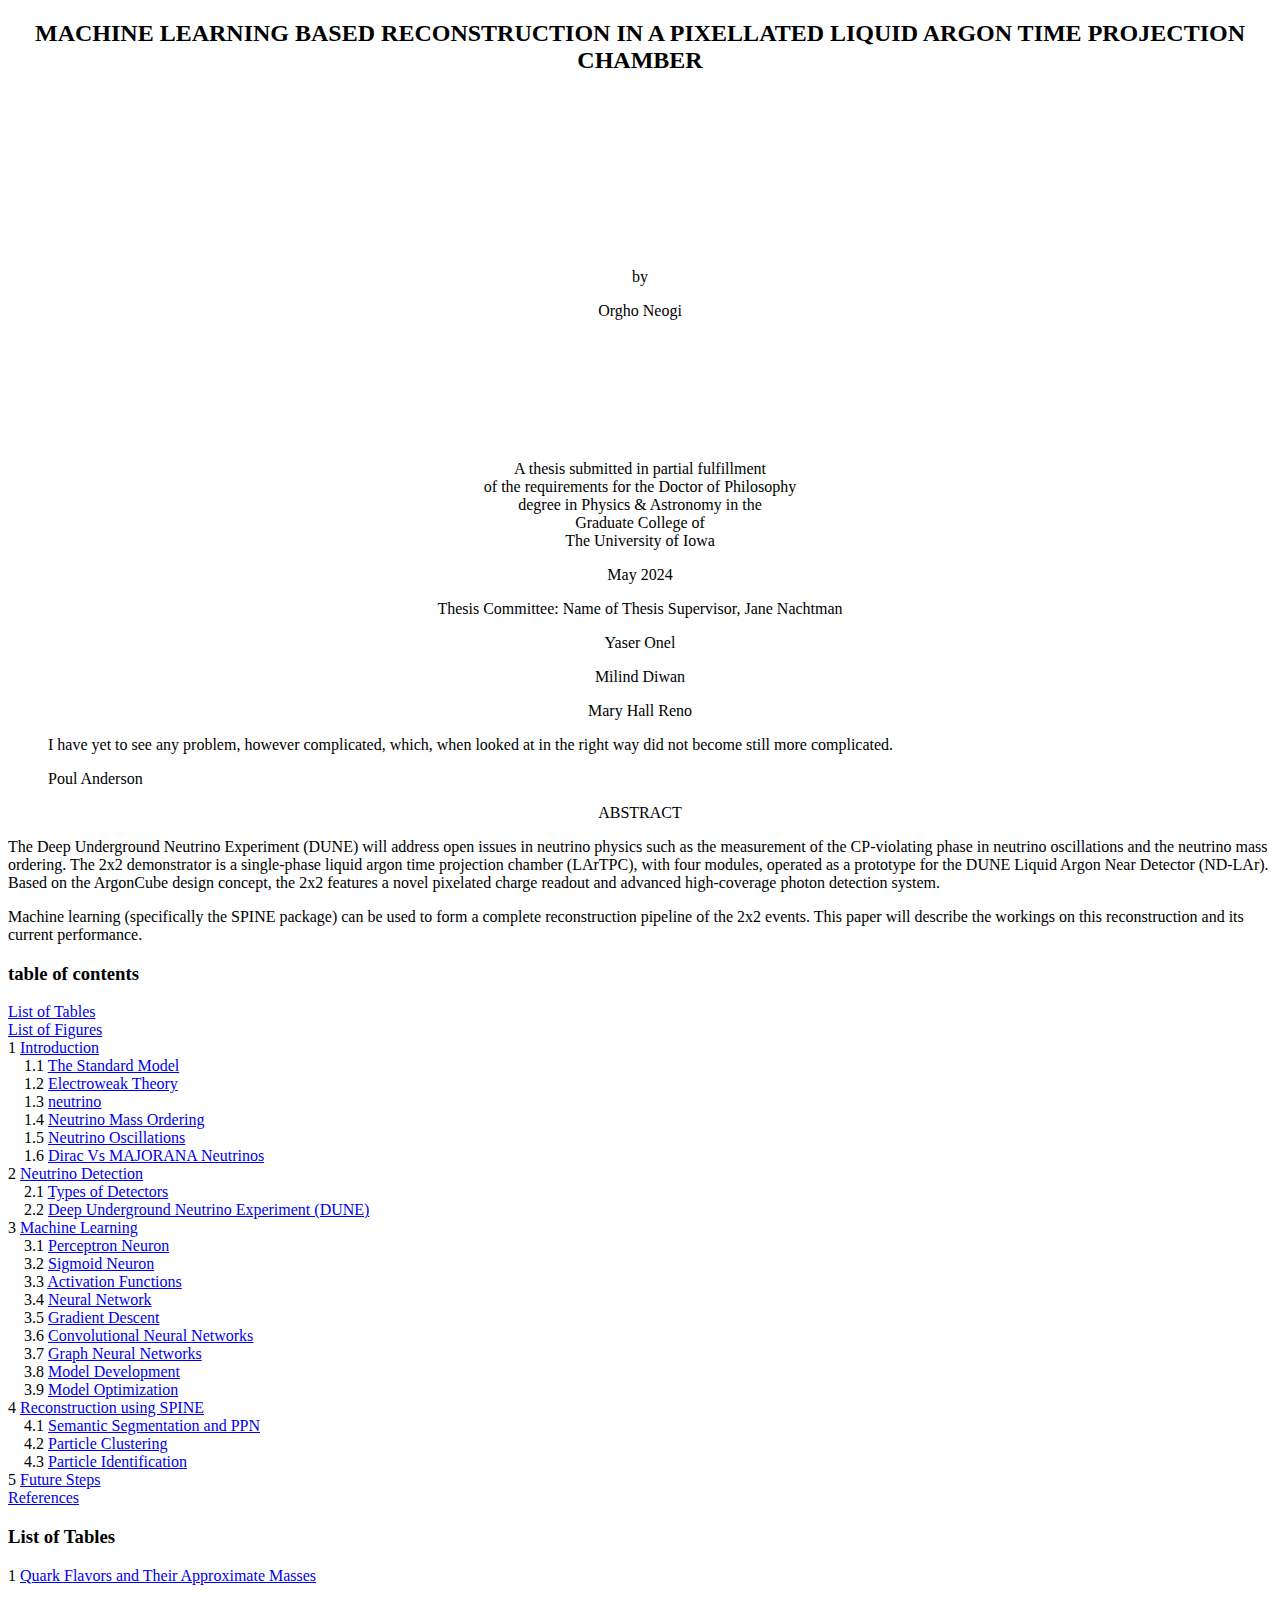
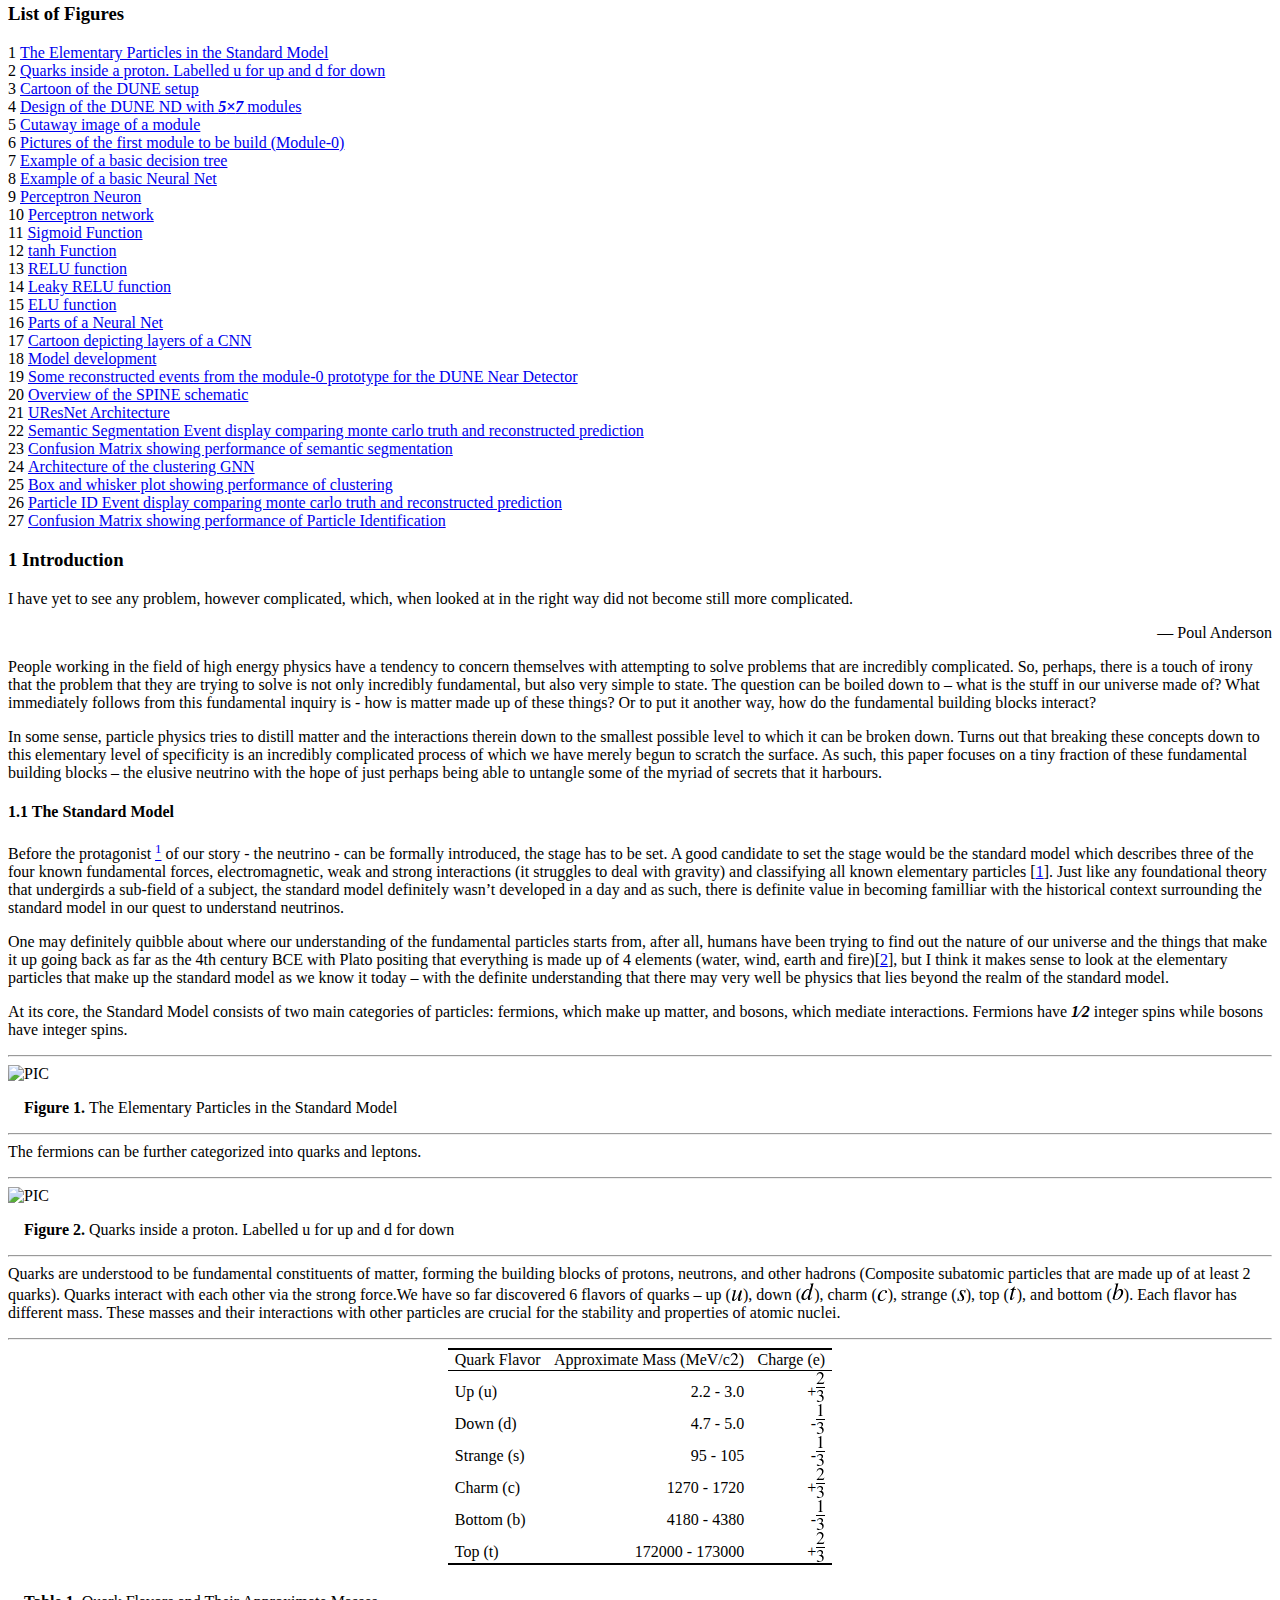
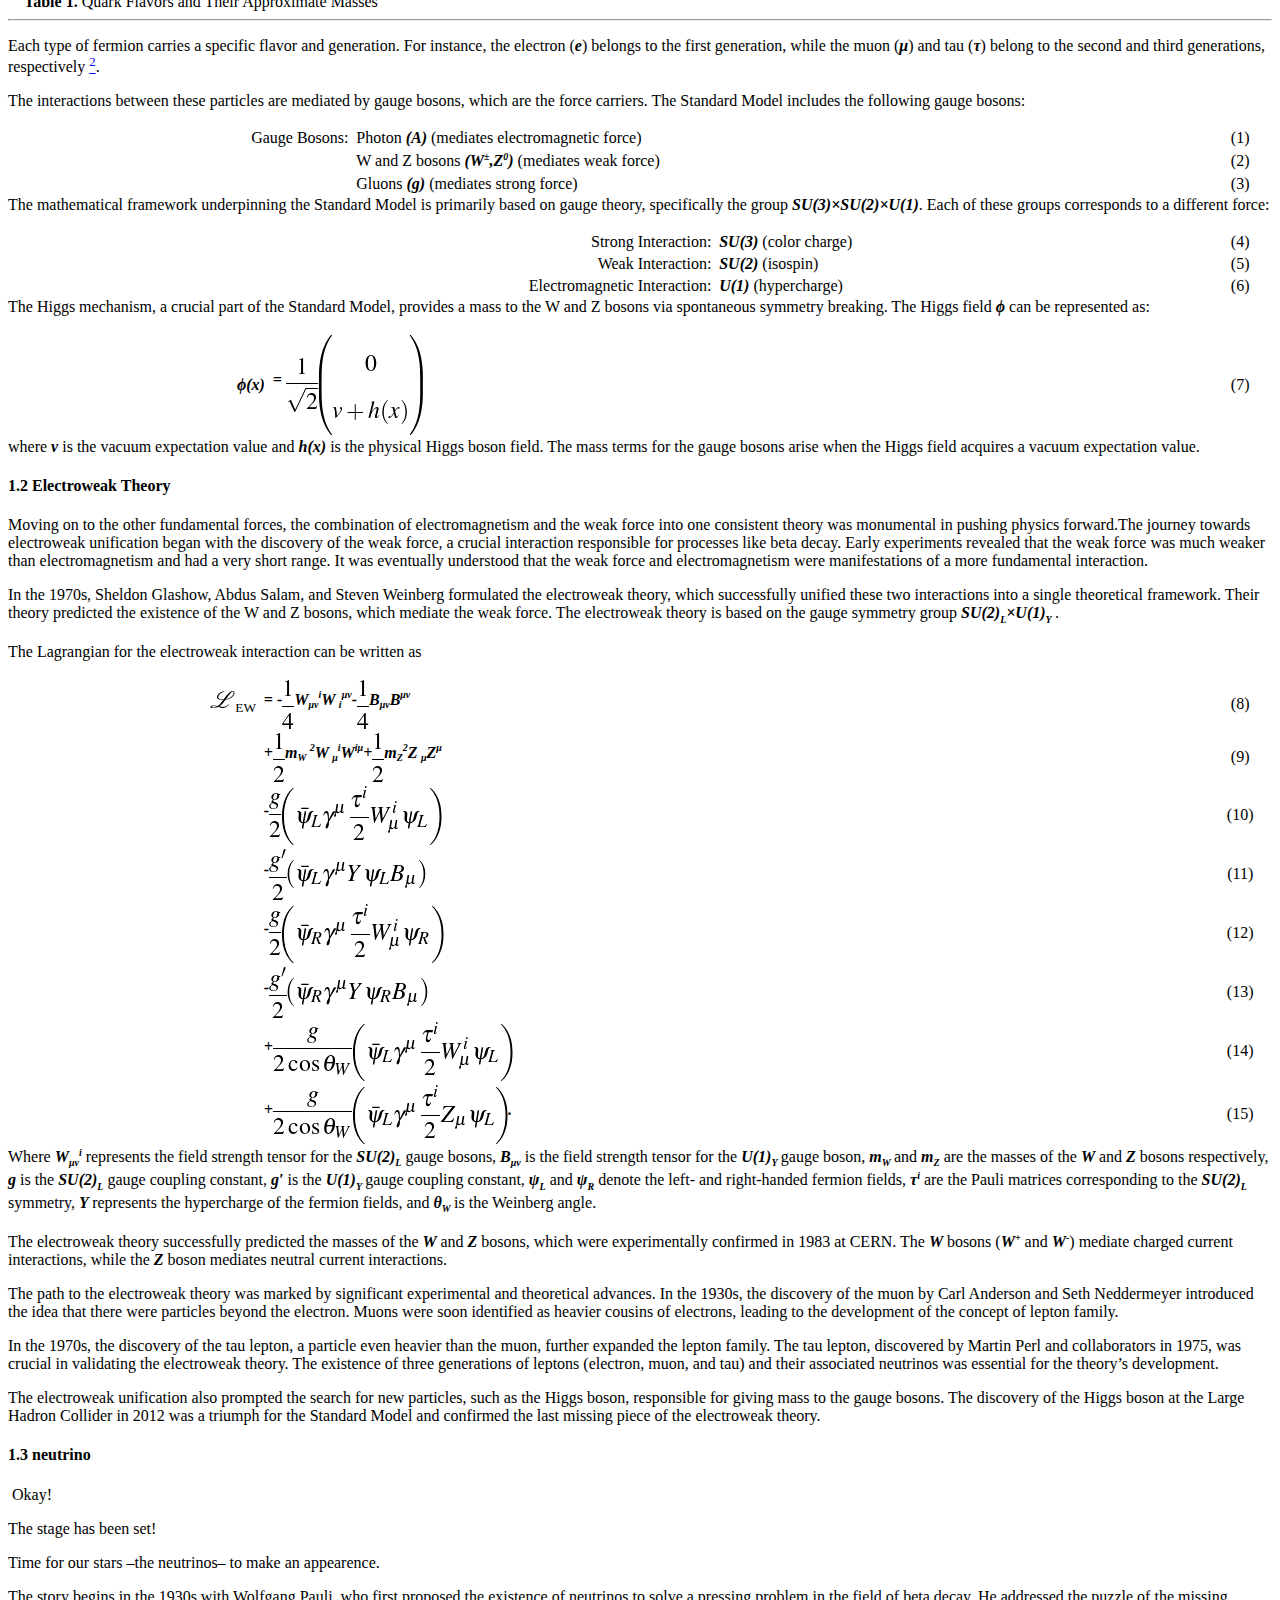
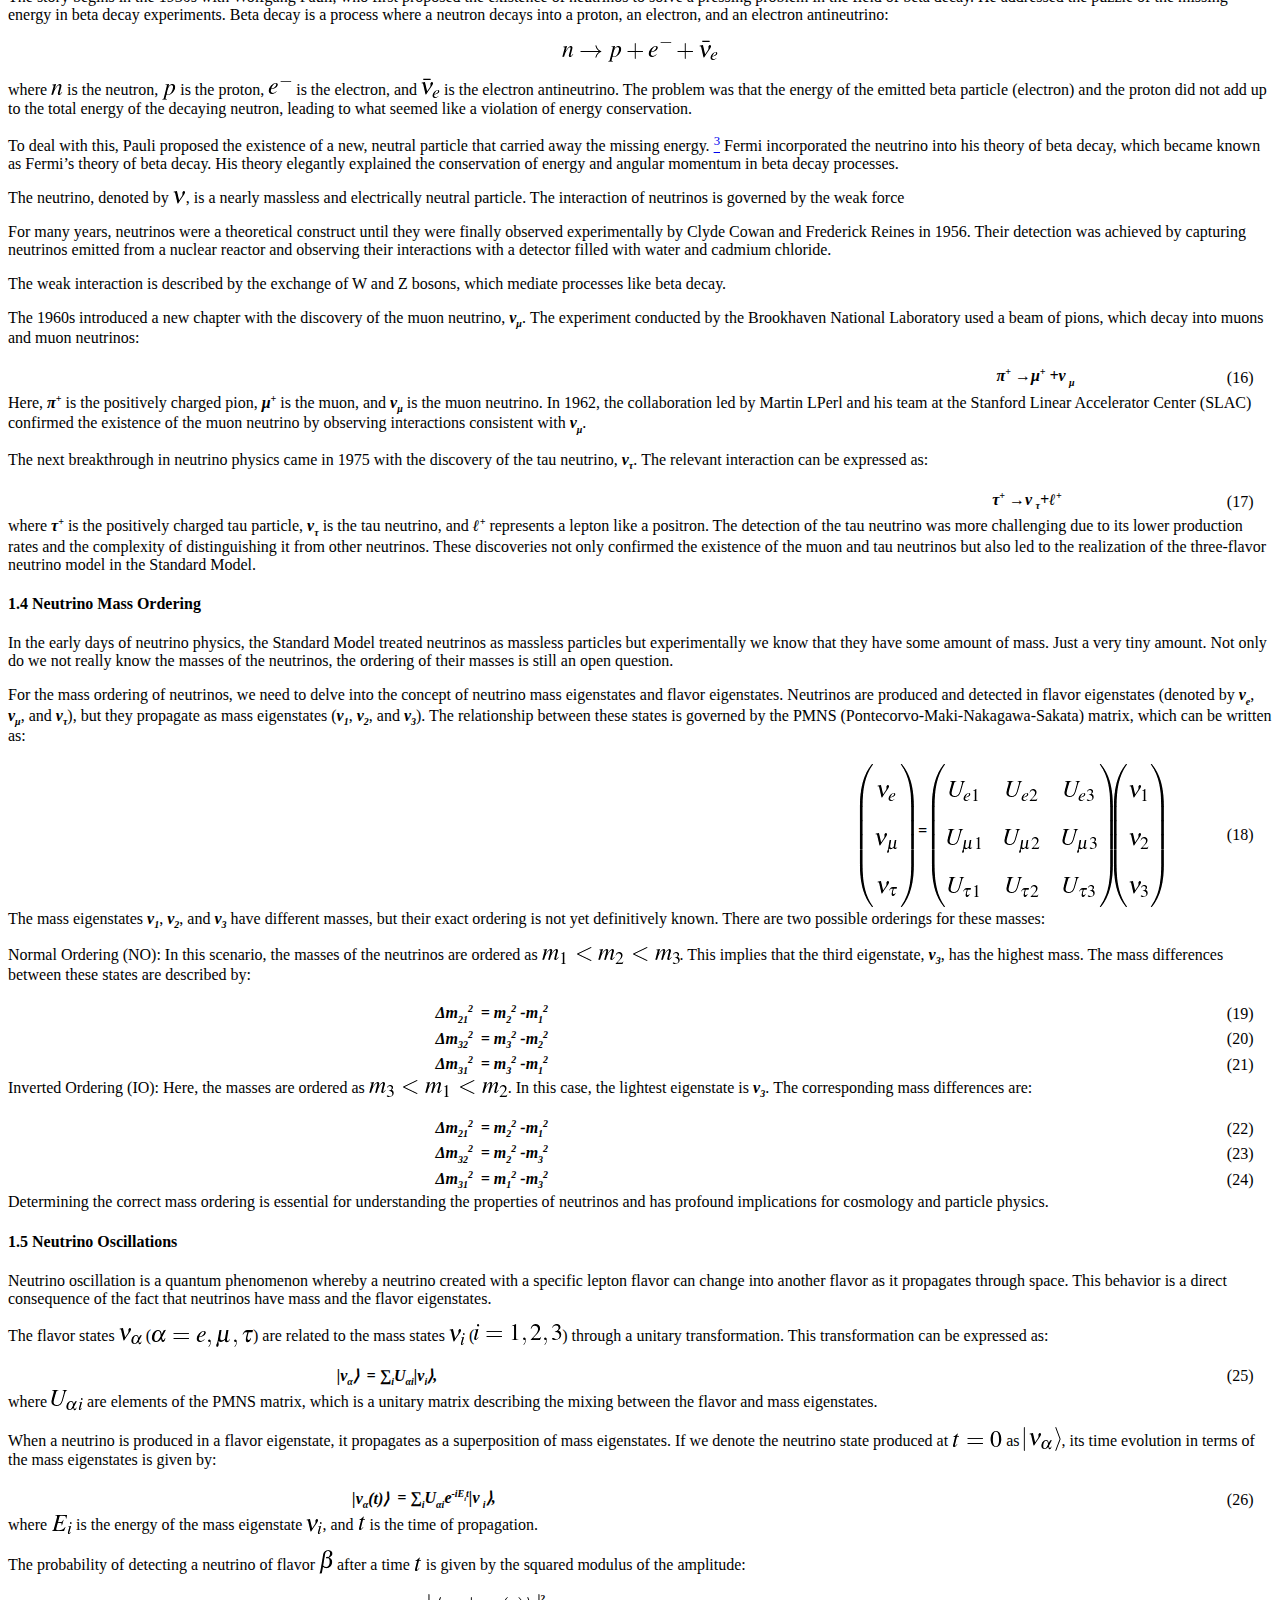
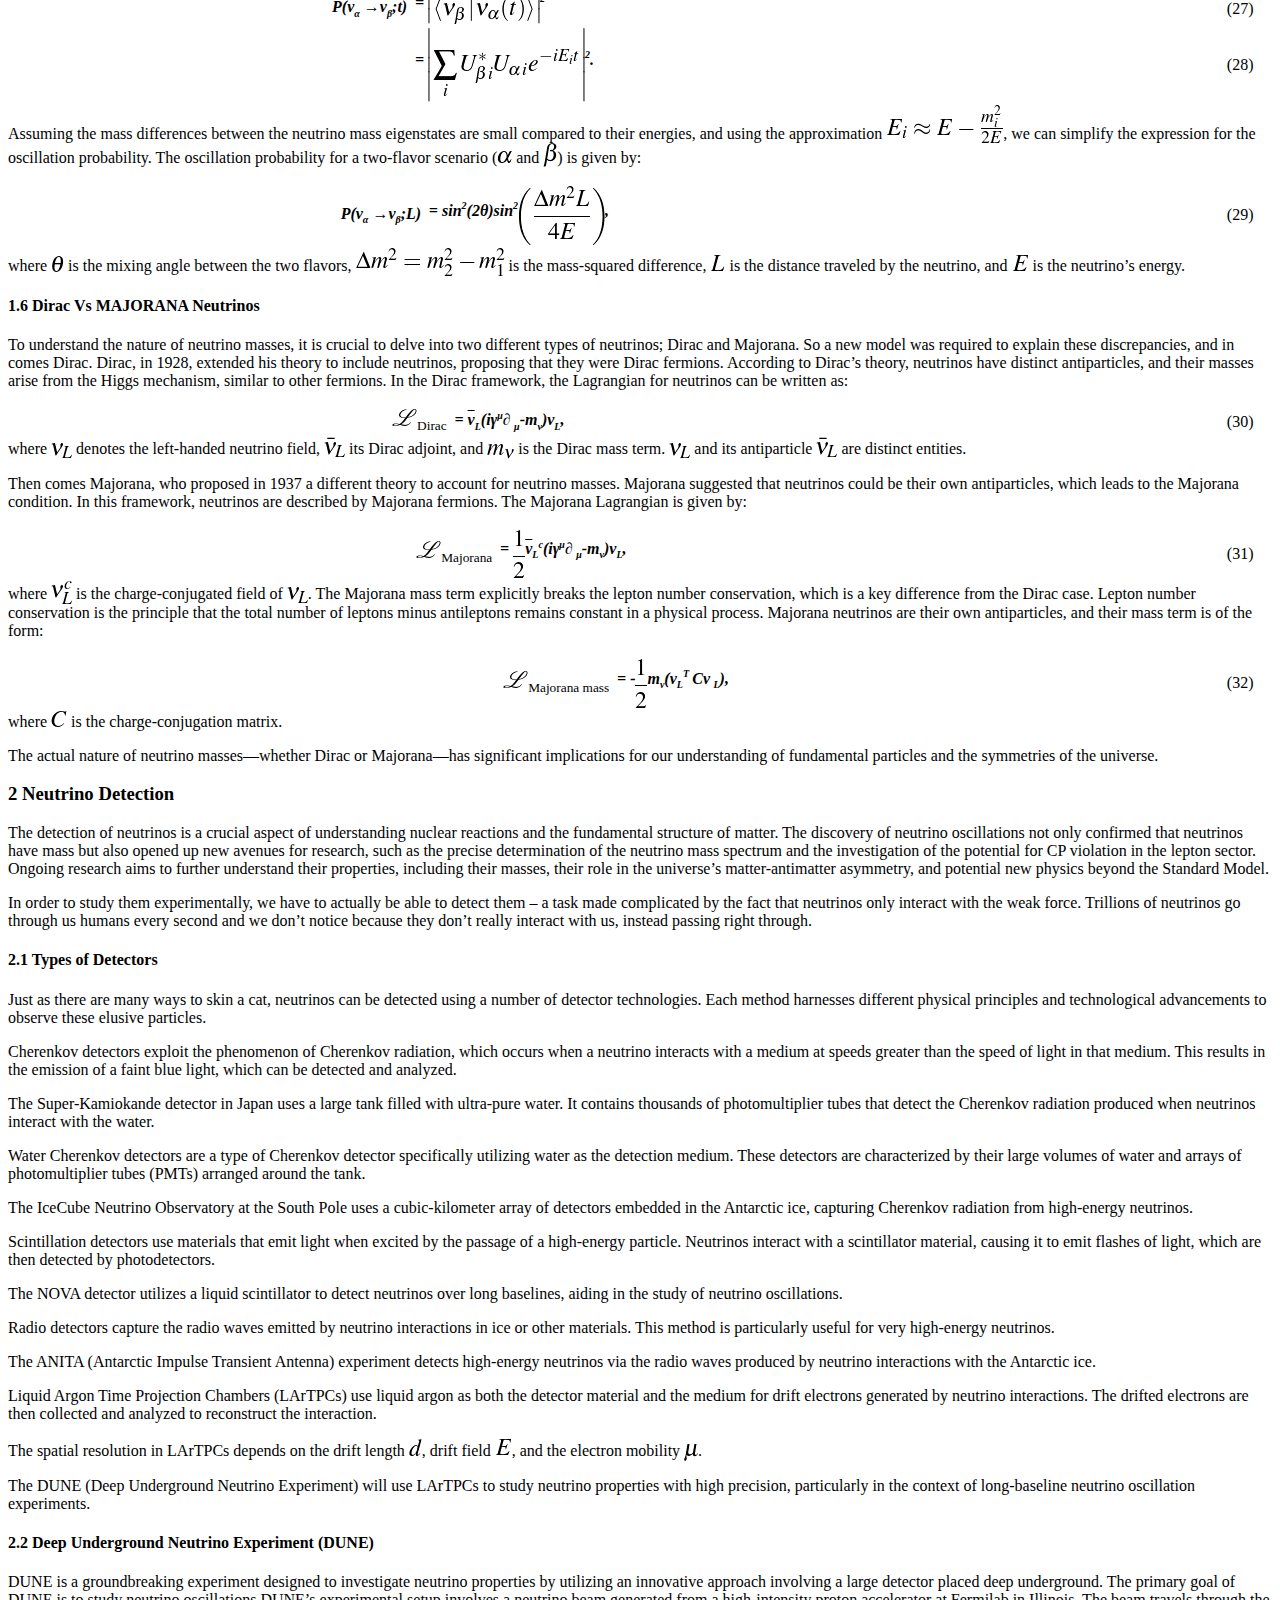
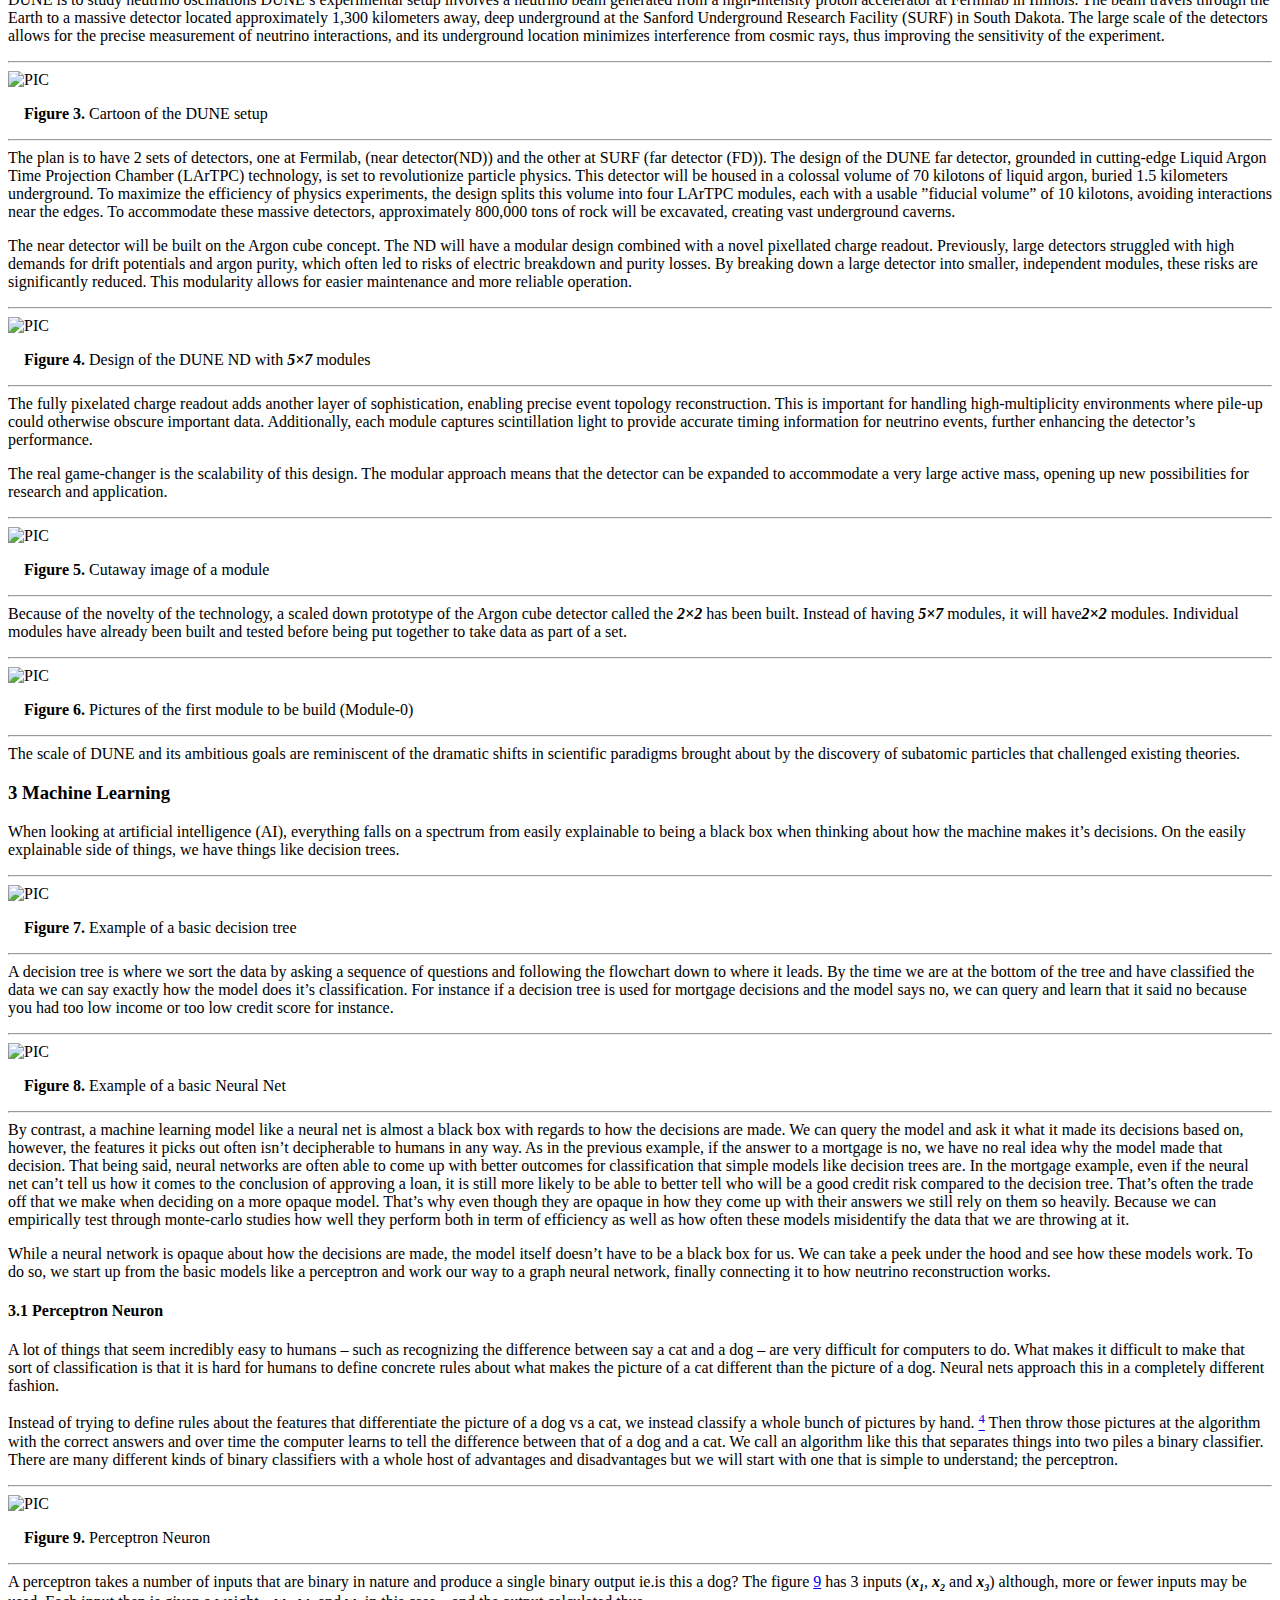
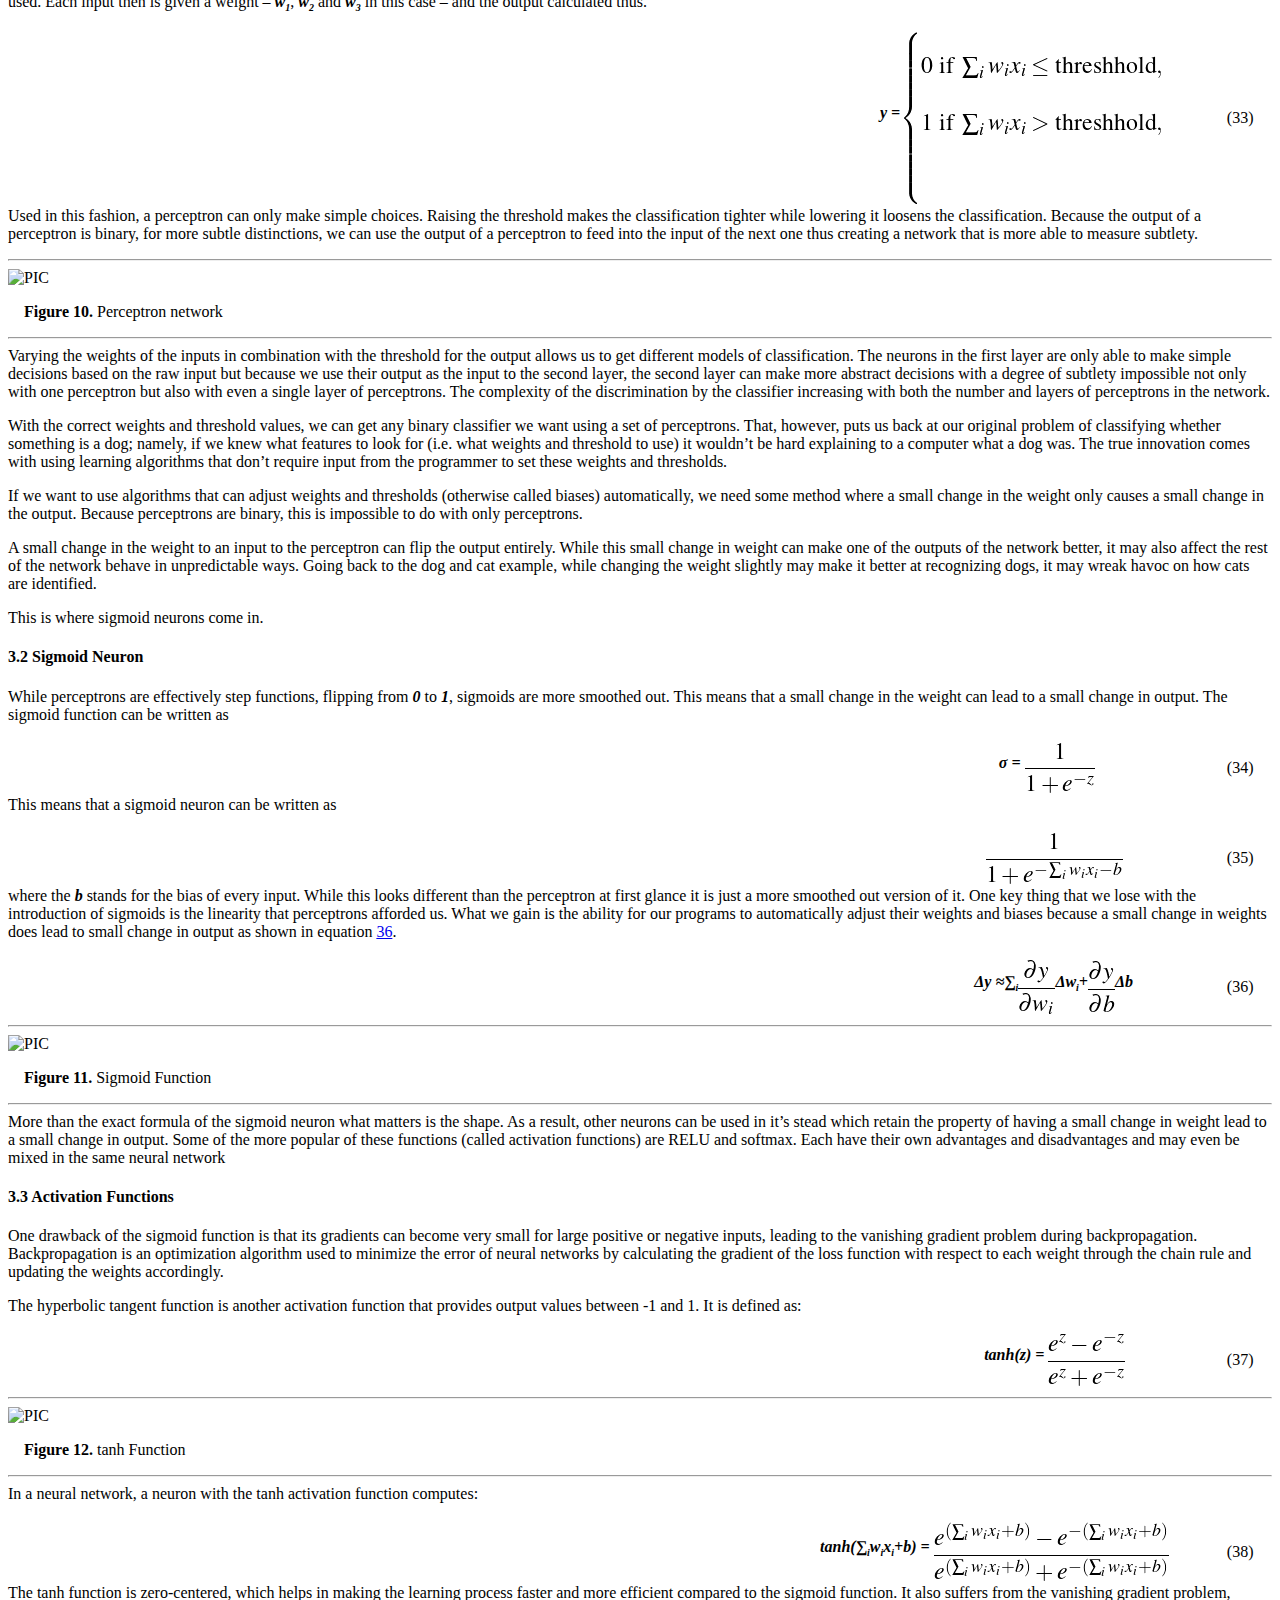
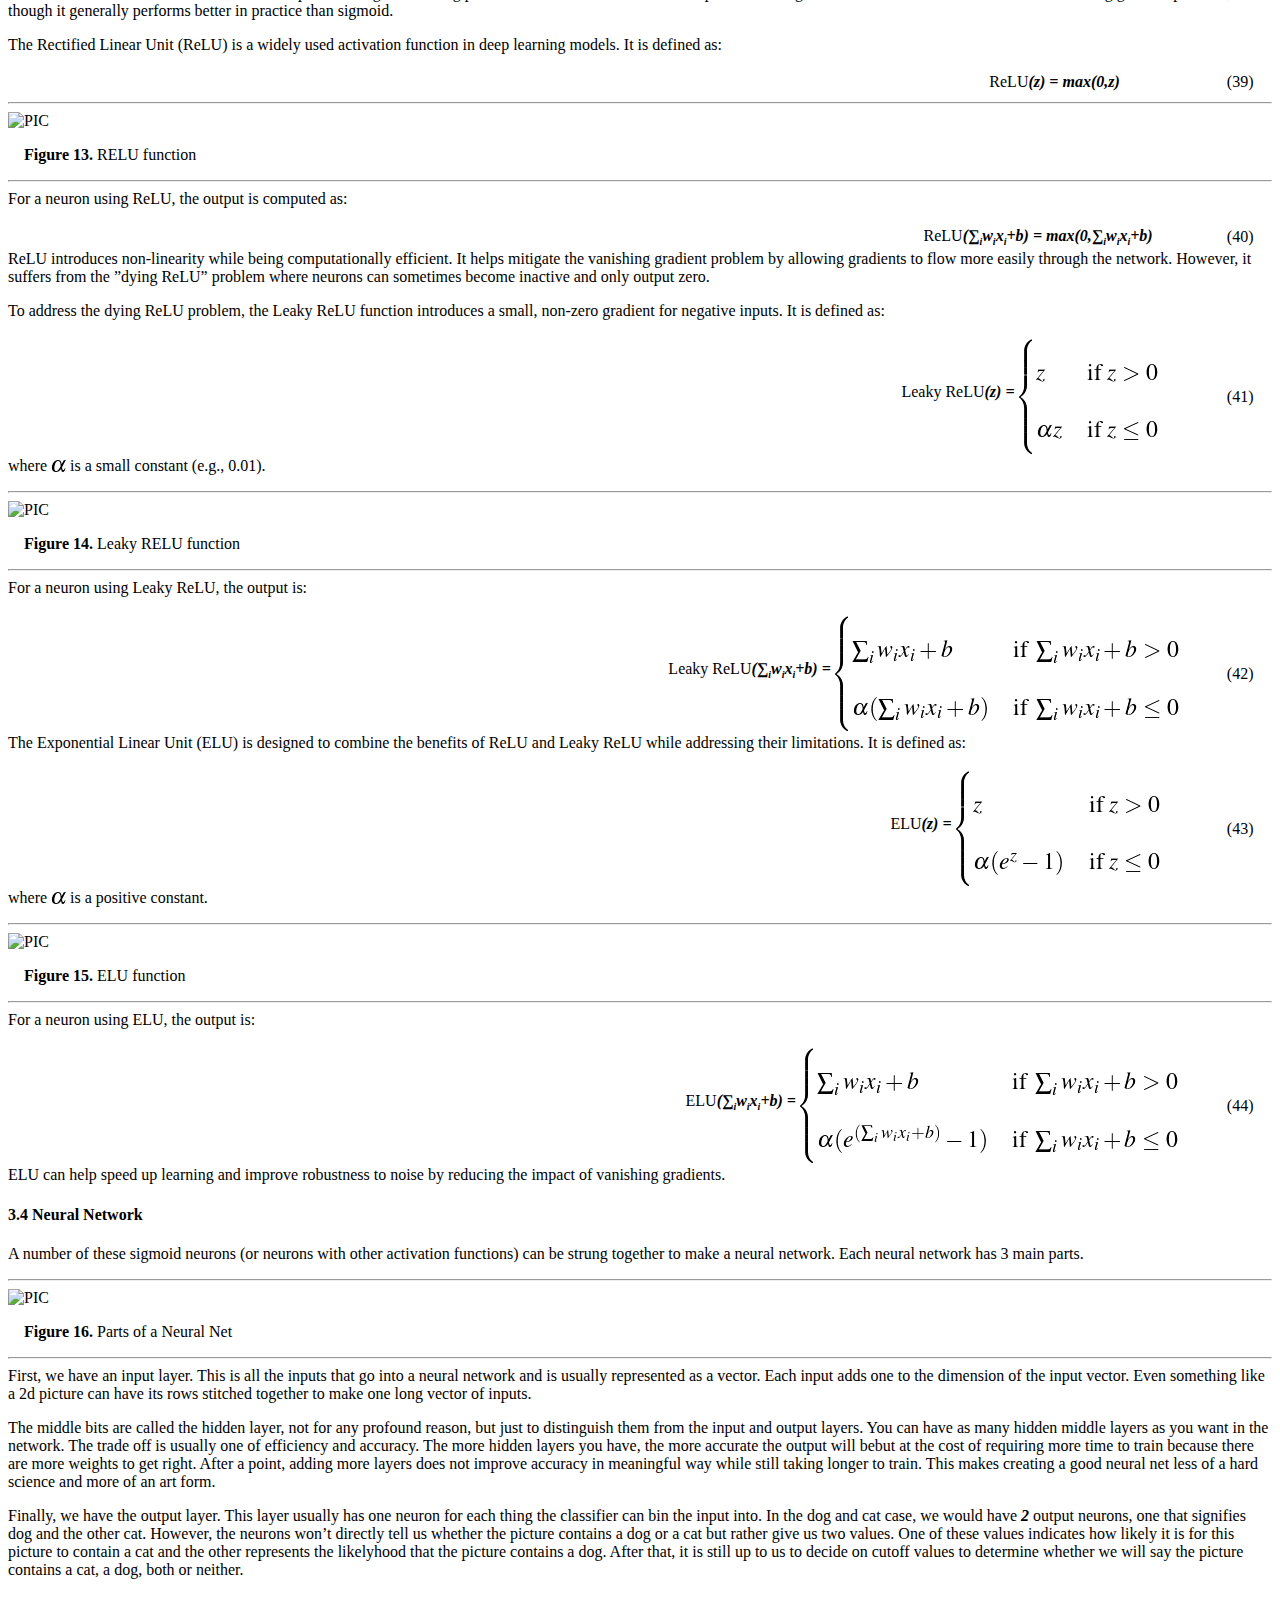
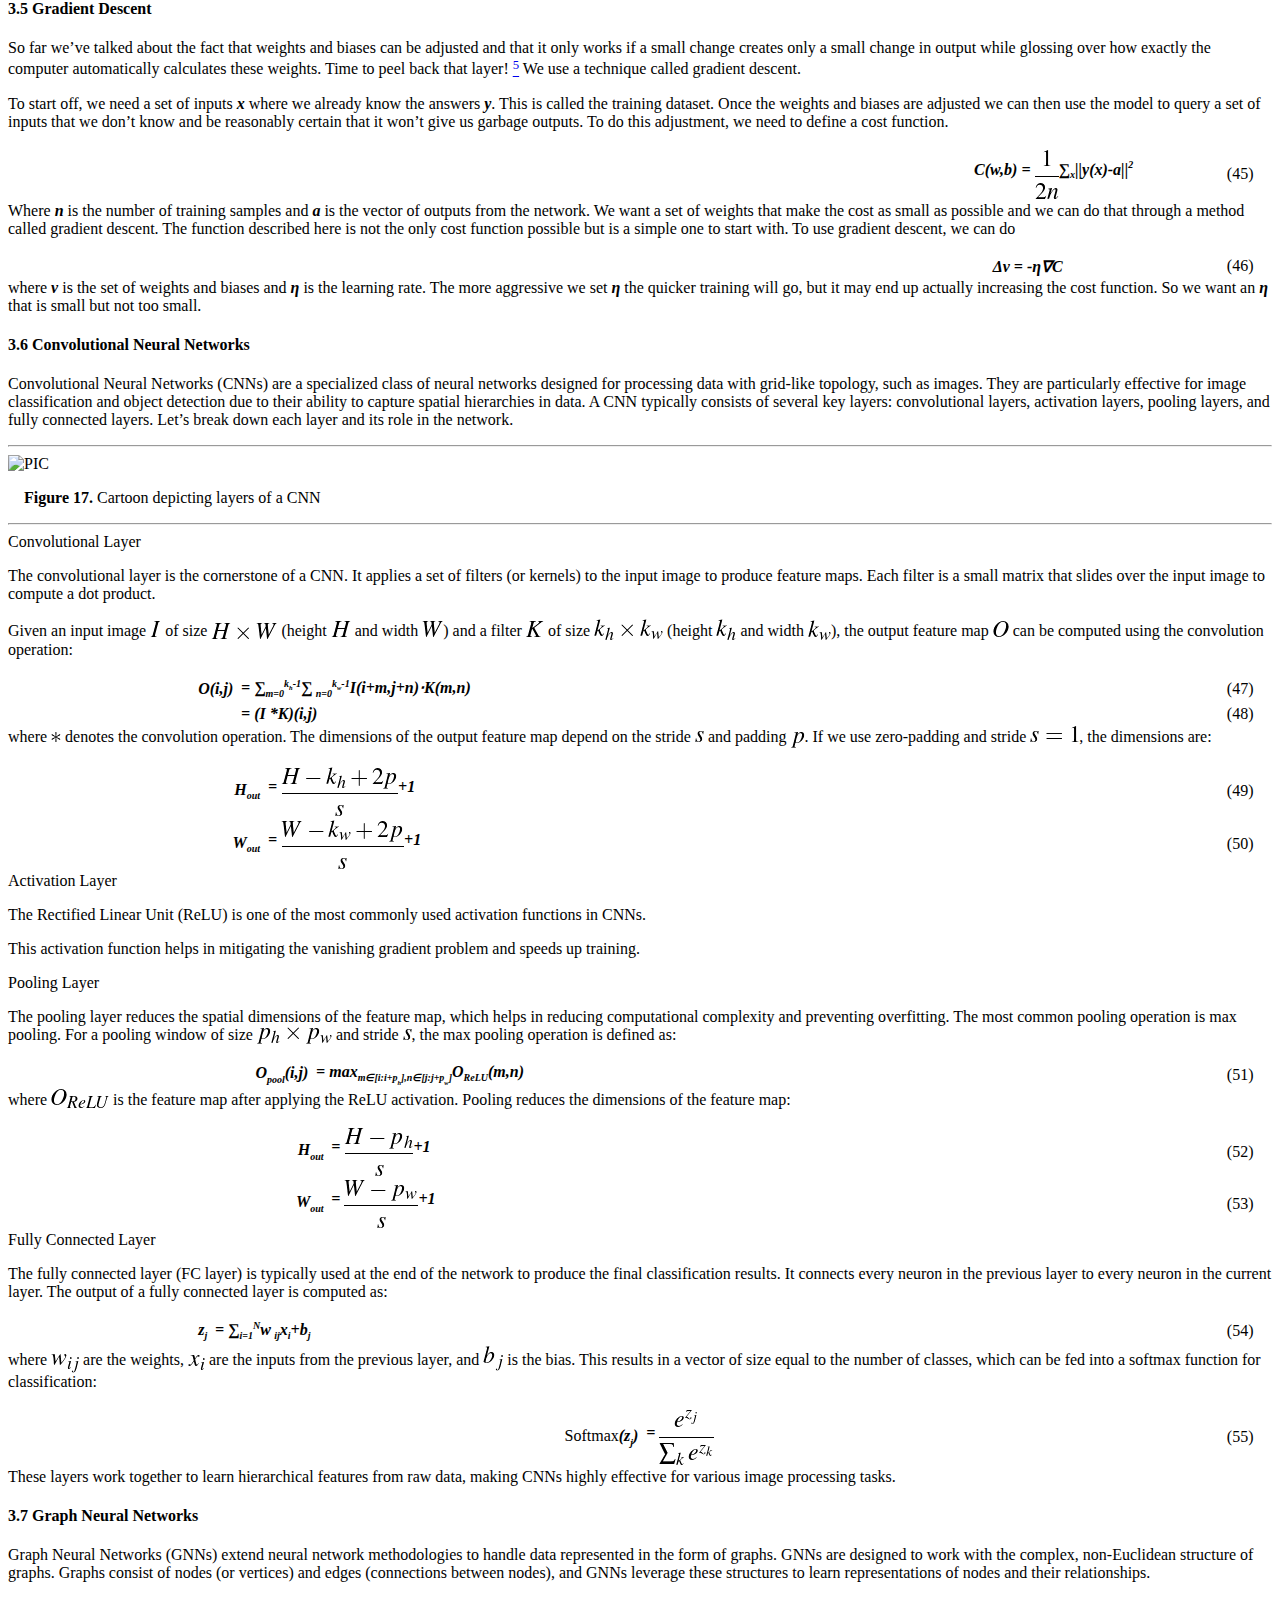
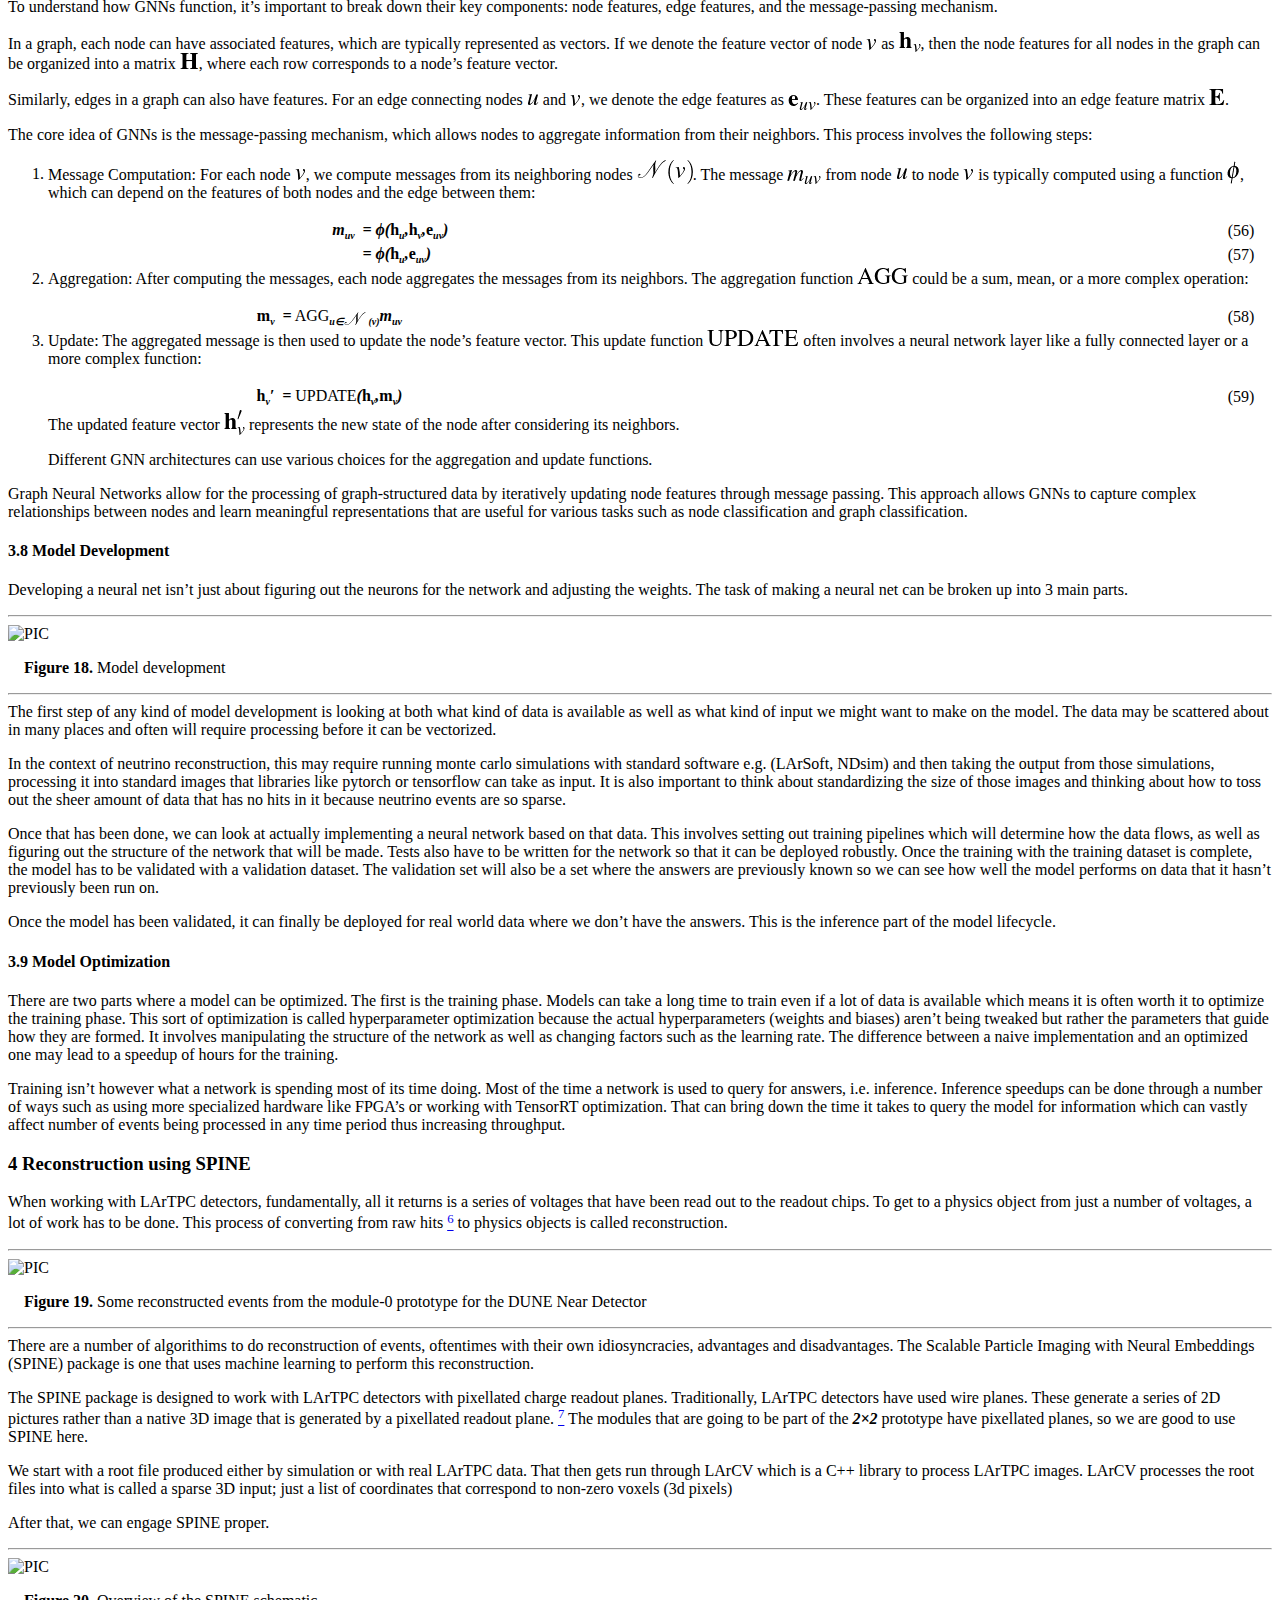
==== commit 157b9aec: "Added list of references" ====
--- a/docs/index.html
+++ b/docs/index.html
@@ -17,8 +17,7 @@
                                                                                          
 
 <h2 class="titleHead">MACHINE LEARNING BASED RECONSTRUCTION IN A PIXELLATED LIQUID ARGON
-TIME PROJECTION CHAMBER</h2>
-<div class="author" ></div><br />
+TIME PROJECTION CHAMBER</h2><div class="author" ></div><br />
 <div class="date" ></div>
       </div>
 <!--l. 219--><p class="indent" >      &#x00A0;<br 
@@ -106,61 +105,61 @@
       <h3 class="likesectionHead"><a 
  id="x1-1000"></a>table of contents</h3>
       <div class="tableofcontents">
-      &#x00A0;<span class="sectionToc" ><a 
+      <span class="sectionToc" ><a 
 href="#Q1-1-3">List of Tables</a></span>
-<br />      &#x00A0;<span class="sectionToc" ><a 
+<br />      <span class="sectionToc" ><a 
 href="#Q1-1-5">List of Figures</a></span>
-<br />      &#x00A0;<span class="sectionToc" >1 <a 
+<br />      <span class="sectionToc" >1 <a 
 href="#x1-40001" id="QQ2-1-6">Introduction</a></span>
-<br />      &#x00A0;&#x00A0;<span class="subsectionToc" >1.1 <a 
+<br />      <span class="subsectionToc" >1.1 <a 
 href="#x1-50001.1" id="QQ2-1-7">The Standard Model</a></span>
-<br />      &#x00A0;&#x00A0;<span class="subsectionToc" >1.2 <a 
+<br />      <span class="subsectionToc" >1.2 <a 
 href="#x1-60001.2" id="QQ2-1-11">Electroweak Theory</a></span>
-<br />      &#x00A0;&#x00A0;<span class="subsectionToc" >1.3 <a 
+<br />      <span class="subsectionToc" >1.3 <a 
 href="#x1-70001.3" id="QQ2-1-12">neutrino</a></span>
-<br />      &#x00A0;&#x00A0;<span class="subsectionToc" >1.4 <a 
+<br />      <span class="subsectionToc" >1.4 <a 
 href="#x1-80001.4" id="QQ2-1-13">Neutrino Mass Ordering</a></span>
-<br />      &#x00A0;&#x00A0;<span class="subsectionToc" >1.5 <a 
+<br />      <span class="subsectionToc" >1.5 <a 
 href="#x1-90001.5" id="QQ2-1-14">Neutrino Oscillations</a></span>
-<br />      &#x00A0;&#x00A0;<span class="subsectionToc" >1.6 <a 
+<br />      <span class="subsectionToc" >1.6 <a 
 href="#x1-100001.6" id="QQ2-1-15">Dirac Vs MAJORANA Neutrinos</a></span>
-<br />      &#x00A0;<span class="sectionToc" >2 <a 
+<br />      <span class="sectionToc" >2 <a 
 href="#x1-110002" id="QQ2-1-16">Neutrino Detection</a></span>
-<br />      &#x00A0;&#x00A0;<span class="subsectionToc" >2.1 <a 
+<br />      <span class="subsectionToc" >2.1 <a 
 href="#x1-120002.1" id="QQ2-1-17">Types of Detectors</a></span>
-<br />      &#x00A0;&#x00A0;<span class="subsectionToc" >2.2 <a 
+<br />      <span class="subsectionToc" >2.2 <a 
 href="#x1-130002.2" id="QQ2-1-18">Deep Underground Neutrino Experiment (DUNE)</a></span>
-<br />      &#x00A0;<span class="sectionToc" >3 <a 
+<br />      <span class="sectionToc" >3 <a 
 href="#x1-140003" id="QQ2-1-23">Machine Learning</a></span>
-<br />      &#x00A0;&#x00A0;<span class="subsectionToc" >3.1 <a 
+<br />      <span class="subsectionToc" >3.1 <a 
 href="#x1-150003.1" id="QQ2-1-26">Perceptron Neuron</a></span>
-<br />      &#x00A0;&#x00A0;<span class="subsectionToc" >3.2 <a 
+<br />      <span class="subsectionToc" >3.2 <a 
 href="#x1-160003.2" id="QQ2-1-29">Sigmoid Neuron</a></span>
-<br />      &#x00A0;&#x00A0;<span class="subsectionToc" >3.3 <a 
+<br />      <span class="subsectionToc" >3.3 <a 
 href="#x1-170003.3" id="QQ2-1-31">Activation Functions</a></span>
-<br />      &#x00A0;&#x00A0;<span class="subsectionToc" >3.4 <a 
+<br />      <span class="subsectionToc" >3.4 <a 
 href="#x1-180003.4" id="QQ2-1-36">Neural Network</a></span>
-<br />      &#x00A0;&#x00A0;<span class="subsectionToc" >3.5 <a 
+<br />      <span class="subsectionToc" >3.5 <a 
 href="#x1-190003.5" id="QQ2-1-38">Gradient Descent</a></span>
-<br />      &#x00A0;&#x00A0;<span class="subsectionToc" >3.6 <a 
+<br />      <span class="subsectionToc" >3.6 <a 
 href="#x1-200003.6" id="QQ2-1-39">Convolutional Neural Networks</a></span>
-<br />      &#x00A0;&#x00A0;<span class="subsectionToc" >3.7 <a 
+<br />      <span class="subsectionToc" >3.7 <a 
 href="#x1-210003.7" id="QQ2-1-41">Graph Neural Networks</a></span>
-<br />      &#x00A0;&#x00A0;<span class="subsectionToc" >3.8 <a 
+<br />      <span class="subsectionToc" >3.8 <a 
 href="#x1-220003.8" id="QQ2-1-42">Model Development</a></span>
-<br />      &#x00A0;&#x00A0;<span class="subsectionToc" >3.9 <a 
+<br />      <span class="subsectionToc" >3.9 <a 
 href="#x1-230003.9" id="QQ2-1-44">Model Optimization</a></span>
-<br />      &#x00A0;<span class="sectionToc" >4 <a 
+<br />      <span class="sectionToc" >4 <a 
 href="#x1-240004" id="QQ2-1-45">Reconstruction using SPINE</a></span>
-<br />      &#x00A0;&#x00A0;<span class="subsectionToc" >4.1 <a 
+<br />      <span class="subsectionToc" >4.1 <a 
 href="#x1-250004.1" id="QQ2-1-48">Semantic Segmentation and PPN</a></span>
-<br />      &#x00A0;&#x00A0;<span class="subsectionToc" >4.2 <a 
+<br />      <span class="subsectionToc" >4.2 <a 
 href="#x1-260004.2" id="QQ2-1-52">Particle Clustering</a></span>
-<br />      &#x00A0;&#x00A0;<span class="subsectionToc" >4.3 <a 
+<br />      <span class="subsectionToc" >4.3 <a 
 href="#x1-270004.3" id="QQ2-1-55">Particle Identification</a></span>
-<br />      &#x00A0;<span class="sectionToc" >5 <a 
+<br />      <span class="sectionToc" >5 <a 
 href="#x1-280005" id="QQ2-1-58">Future Steps</a></span>
-<br />      &#x00A0;<span class="sectionToc" ><a 
+<br />      <span class="sectionToc" ><a 
 href="#Q1-1-60">References</a></span>
       </div>
                                                                                          
@@ -343,54 +342,54 @@
 id="TBL-2-2"><col 
 id="TBL-2-3"></colgroup><tr  
  style="vertical-align:baseline;" id="TBL-2-1-"><td  style="white-space:nowrap; text-align:left;" id="TBL-2-1-1"  
-class="td11">Quark Flavor</td><td  style="white-space:nowrap; text-align:right;" id="TBL-2-1-2"  
-class="td11">Approximate Mass (MeV/c<img 
-src="main6x.png" alt="2  " class="math">)</td><td  style="white-space:nowrap; text-align:right;" id="TBL-2-1-3"  
-class="td11">Charge (e)</td>
+class="td11"> Quark Flavor  </td><td  style="white-space:nowrap; text-align:right;" id="TBL-2-1-2"  
+class="td11"> Approximate Mass (MeV/c<img 
+src="main6x.png" alt="2  " class="math">)  </td><td  style="white-space:nowrap; text-align:right;" id="TBL-2-1-3"  
+class="td11"> Charge (e)  </td>
 </tr><tr  
  style="vertical-align:baseline;" id="TBL-2-2-"><td  style="white-space:nowrap; text-align:left;" id="TBL-2-2-1"  
-class="td11">Up (u)            </td><td  style="white-space:nowrap; text-align:right;" id="TBL-2-2-2"  
-class="td11">                  2.2 - 3.0</td><td  style="white-space:nowrap; text-align:right;" id="TBL-2-2-3"  
-class="td11">     +<img 
+class="td11"> Up (u)              </td><td  style="white-space:nowrap; text-align:right;" id="TBL-2-2-2"  
+class="td11">                   2.2 - 3.0  </td><td  style="white-space:nowrap; text-align:right;" id="TBL-2-2-3"  
+class="td11">      +<img 
 src="main7x.png" alt="2
-3  " class="math"></td>
+3  " class="math">  </td>
 </tr><tr  
  style="vertical-align:baseline;" id="TBL-2-3-"><td  style="white-space:nowrap; text-align:left;" id="TBL-2-3-1"  
-class="td11">Down (d)       </td><td  style="white-space:nowrap; text-align:right;" id="TBL-2-3-2"  
-class="td11">                  4.7 - 5.0</td><td  style="white-space:nowrap; text-align:right;" id="TBL-2-3-3"  
-class="td11">     -<img 
-src="main8x.png" alt="13  " class="math"></td>
+class="td11"> Down (d)         </td><td  style="white-space:nowrap; text-align:right;" id="TBL-2-3-2"  
+class="td11">                   4.7 - 5.0  </td><td  style="white-space:nowrap; text-align:right;" id="TBL-2-3-3"  
+class="td11">      -<img 
+src="main8x.png" alt="13  " class="math">  </td>
 </tr><tr  
  style="vertical-align:baseline;" id="TBL-2-4-"><td  style="white-space:nowrap; text-align:left;" id="TBL-2-4-1"  
-class="td11">Strange (s)     </td><td  style="white-space:nowrap; text-align:right;" id="TBL-2-4-2"  
-class="td11">                  95 - 105</td><td  style="white-space:nowrap; text-align:right;" id="TBL-2-4-3"  
-class="td11">     -<img 
+class="td11"> Strange (s)       </td><td  style="white-space:nowrap; text-align:right;" id="TBL-2-4-2"  
+class="td11">                   95 - 105  </td><td  style="white-space:nowrap; text-align:right;" id="TBL-2-4-3"  
+class="td11">      -<img 
 src="main9x.png" alt="1
-3  " class="math"></td>
+3  " class="math">  </td>
 </tr><tr  
  style="vertical-align:baseline;" id="TBL-2-5-"><td  style="white-space:nowrap; text-align:left;" id="TBL-2-5-1"  
-class="td11">Charm (c)      </td><td  style="white-space:nowrap; text-align:right;" id="TBL-2-5-2"  
-class="td11">               1270 - 1720</td><td  style="white-space:nowrap; text-align:right;" id="TBL-2-5-3"  
-class="td11">     +<img 
+class="td11"> Charm (c)        </td><td  style="white-space:nowrap; text-align:right;" id="TBL-2-5-2"  
+class="td11">                1270 - 1720  </td><td  style="white-space:nowrap; text-align:right;" id="TBL-2-5-3"  
+class="td11">      +<img 
 src="main10x.png" alt="2
-3  " class="math"></td>
+3  " class="math">  </td>
 </tr><tr  
  style="vertical-align:baseline;" id="TBL-2-6-"><td  style="white-space:nowrap; text-align:left;" id="TBL-2-6-1"  
-class="td11">Bottom (b)     </td><td  style="white-space:nowrap; text-align:right;" id="TBL-2-6-2"  
-class="td11">               4180 - 4380</td><td  style="white-space:nowrap; text-align:right;" id="TBL-2-6-3"  
-class="td11">     -<img 
+class="td11"> Bottom (b)       </td><td  style="white-space:nowrap; text-align:right;" id="TBL-2-6-2"  
+class="td11">                4180 - 4380  </td><td  style="white-space:nowrap; text-align:right;" id="TBL-2-6-3"  
+class="td11">      -<img 
 src="main11x.png" alt="1
-3  " class="math"></td>
+3  " class="math">  </td>
 </tr><tr  
  style="vertical-align:baseline;" id="TBL-2-7-"><td  style="white-space:nowrap; text-align:left;" id="TBL-2-7-1"  
-class="td11">Top (t)           </td><td  style="white-space:nowrap; text-align:right;" id="TBL-2-7-2"  
-class="td11">           172000 - 173000</td><td  style="white-space:nowrap; text-align:right;" id="TBL-2-7-3"  
-class="td11">     +<img 
-src="main12x.png" alt="23  " class="math"></td>
+class="td11"> Top (t)             </td><td  style="white-space:nowrap; text-align:right;" id="TBL-2-7-2"  
+class="td11">            172000 - 173000  </td><td  style="white-space:nowrap; text-align:right;" id="TBL-2-7-3"  
+class="td11">      +<img 
+src="main12x.png" alt="23  " class="math">  </td>
 
 </tr><tr  
  style="vertical-align:baseline;" id="TBL-2-8-"><td  style="white-space:nowrap; text-align:left;" id="TBL-2-8-1"  
-class="td11">           </td></tr></table>                                                                          </div>
+class="td11">             </td></tr></table>                                                                        </div>
 <a 
  id="x1-5005r1"></a>
 <br />                                                                                         <div class="caption" 
@@ -793,7 +792,7 @@
 class="align-odd"><span 
 class="zptmcm7m-x-x-120">&#x03C0;</span><sup><span 
 class="zptmcm7t-x-x-90">+</span></sup> <span 
-class="zptmcm7y-x-x-120">&#x2192; </span><span 
+class="zptmcm7y-x-x-120">&#x2192;</span><span 
 class="zptmcm7m-x-x-120">&#x03BC;</span><sup><span 
 class="zptmcm7t-x-x-90">+</span></sup> <span 
 class="zptmcm7t-x-x-120">+</span><span 
@@ -826,7 +825,7 @@
 class="align-odd"><span 
 class="zptmcm7m-x-x-120">&#x03C4;</span><sup><span 
 class="zptmcm7t-x-x-90">+</span></sup> <span 
-class="zptmcm7y-x-x-120">&#x2192; </span><span 
+class="zptmcm7y-x-x-120">&#x2192;</span><span 
 class="zptmcm7m-x-x-120">&#x03BD;</span><sub>
 <span 
 class="zptmcm7m-x-x-90">&#x03C4;</span></sub><span 
@@ -1128,7 +1127,7 @@
 class="zptmcm7t-x-x-120">(</span><span 
 class="zptmcm7m-x-x-120">&#x03BD;</span><sub><span 
 class="zptmcm7m-x-x-90">&#x03B1;</span></sub> <span 
-class="zptmcm7y-x-x-120">&#x2192; </span><span 
+class="zptmcm7y-x-x-120">&#x2192;</span><span 
 class="zptmcm7m-x-x-120">&#x03BD;</span><sub><span 
 class="zptmcm7m-x-x-90">&#x03B2;</span></sub><span 
 class="zptmcm7t-x-x-120">;</span><span 
@@ -1172,7 +1171,7 @@
 class="zptmcm7t-x-x-120">(</span><span 
 class="zptmcm7m-x-x-120">&#x03BD;</span><sub><span 
 class="zptmcm7m-x-x-90">&#x03B1;</span></sub> <span 
-class="zptmcm7y-x-x-120">&#x2192; </span><span 
+class="zptmcm7y-x-x-120">&#x2192;</span><span 
 class="zptmcm7m-x-x-120">&#x03BD;</span><sub><span 
 class="zptmcm7m-x-x-90">&#x03B2;</span></sub><span 
 class="zptmcm7t-x-x-120">;</span><span 
@@ -2953,250 +2952,940 @@
 <a 
  id="Q1-1-60"></a>
 <!--l. 1--><p class="noindent" >
-     <div class="thebibliography">
-     <p class="bibitem" ><span class="biblabel">
- <a 
- id="XOerter"></a>[1] <span class="bibsp">&#x00A0;&#x00A0;&#x00A0;</span></span>R.&#x00A0;Oerter.  <span 
+      <div class="thebibliography">
+      <p class="bibitem" ><span class="biblabel">
+  <a 
+ id="XOerter"></a>[1] <span class="bibsp">&#x00A0;&#x00A0;&#x00A0;</span></span>R.&#x00A0;Oerter. <span 
 class="ptmri7t-x-x-120">The Theory of Almost Everything: The Standard Model, the Unsung Triumph</span>
-     <span 
+      <span 
 class="ptmri7t-x-x-120">of Modern Physics</span>. Penguin Publishing Group, 2006.
-     </p>
-     <p class="bibitem" ><span class="biblabel">
- <a 
+      </p>
+      <p class="bibitem" ><span class="biblabel">
+  <a 
  id="XTimaeus"></a>[2] <span class="bibsp">&#x00A0;&#x00A0;&#x00A0;</span></span>Plato John&#x00A0;Warrington.  <span 
 class="ptmri7t-x-x-120">Tmaeus - Plato ; edited and translated with an introduction by</span>
-     <span 
+      <span 
 class="ptmri7t-x-x-120">John Warrington</span>. Dent ; Dutton, 1965.
-     </p>
-     <p class="bibitem" ><span class="biblabel">
- <a 
+      </p>
+      <p class="bibitem" ><span class="biblabel">
+  <a 
  id="XDalton"></a>[3] <span class="bibsp">&#x00A0;&#x00A0;&#x00A0;</span></span>Harold  Hartley.    John  dalton,  f.r.s.  (1766-1844)  and  the  atomic  theory-a  lecture  to
-     commemorate  his  bicentenary.    <span 
+      commemorate  his  bicentenary.    <span 
 class="ptmri7t-x-x-120">Proceedings  of  the  Royal  Society  of  London.  Series  B,</span>
-     <span 
+      <span 
 class="ptmri7t-x-x-120">Biological Sciences</span>, 168(1013):335&#8211;359, 1967.
-     </p>
-     <p class="bibitem" ><span class="biblabel">
- <a 
+      </p>
+      <p class="bibitem" ><span class="biblabel">
+  <a 
  id="XelectronDiscovery"></a>[4] <span class="bibsp">&#x00A0;&#x00A0;&#x00A0;</span></span>J.&#x00A0;J. Thomson. The electron. <span 
 class="ptmri7t-x-x-120">The Scientific Monthly</span>, 20(2):113&#8211;115, 1925.
-     </p>
-     <p class="bibitem" ><span class="biblabel">
- <a 
- id="XPullman"></a>[5] <span class="bibsp">&#x00A0;&#x00A0;&#x00A0;</span></span>B.&#x00A0;Pullman. <span 
-class="ptmri7t-x-x-120">The Atom in the History of Human Thought</span>. Oxford University Press, 1998.
-     </p>
-                                                                                         
-                                                                                         
-     <p class="bibitem" ><span class="biblabel">
- <a 
+      </p>
+      <p class="bibitem" ><span class="biblabel">
+  <a 
+ id="XPullman"></a>[5] <span class="bibsp">&#x00A0;&#x00A0;&#x00A0;</span></span>B.&#x00A0;Pullman.   <span 
+class="ptmri7t-x-x-120">The Atom in the History of Human Thought</span>.   Oxford University Press,
+      1998.
+      </p>
+                                                                                         
+                                                                                         
+      <p class="bibitem" ><span class="biblabel">
+  <a 
  id="XThomson"></a>[6] <span class="bibsp">&#x00A0;&#x00A0;&#x00A0;</span></span>J.&#x00A0;J.  Thomson.    Cathode  rays.    <span 
 class="ptmri7t-x-x-120">The  London,  Edinburgh,  and  Dublin  Philosophical</span>
-     <span 
+      <span 
 class="ptmri7t-x-x-120">Magazine and Journal of Science</span>, 44(269):293&#8211;316, Oct 1897.
-     </p>
-     <p class="bibitem" ><span class="biblabel">
- <a 
- id="XThorpe"></a>[7] <span class="bibsp">&#x00A0;&#x00A0;&#x00A0;</span></span>T.&#x00A0;E. THORPE.  On the relation between the molecular weights of substances and their
-     specific gravities when in the liquid state. <span 
+      </p>
+      <p class="bibitem" ><span class="biblabel">
+  <a 
+ id="XThorpe"></a>[7] <span class="bibsp">&#x00A0;&#x00A0;&#x00A0;</span></span>T.&#x00A0;E. THORPE. On the relation between the molecular weights of substances and their
+      specific gravities when in the liquid state. <span 
 class="ptmri7t-x-x-120">Nature</span>, 22(560):262&#8211;263, Jul 1880.
-     </p>
-     <p class="bibitem" ><span class="biblabel">
- <a 
+      </p>
+      <p class="bibitem" ><span class="biblabel">
+  <a 
  id="XThomson_1907"></a>[8] <span class="bibsp">&#x00A0;&#x00A0;&#x00A0;</span></span>J.&#x00A0;J. Thomson. <span 
 class="ptmri7t-x-x-120">The corpuscular theory of matter by J.J. Thomson . </span>A. Constable, 1907.
-     </p>
-     <p class="bibitem" ><span class="biblabel">
- <a 
+      </p>
+      <p class="bibitem" ><span class="biblabel">
+  <a 
  id="XPPmodel"></a>[9] <span class="bibsp">&#x00A0;&#x00A0;&#x00A0;</span></span>Dec 2005.
-     </p>
-     <p class="bibitem" ><span class="biblabel">
-<a 
+      </p>
+      <p class="bibitem" ><span class="biblabel">
+ <a 
  id="XNagaoka"></a>[10] <span class="bibsp">&#x00A0;&#x00A0;&#x00A0;</span></span>Hantaro Nagaoka.  The inductance coefficients of solenoids.  <span 
 class="ptmri7t-x-x-120">Journal of the College of</span>
-     <span 
+      <span 
 class="ptmri7t-x-x-120">Science</span>, 1909.
-     </p>
-     <p class="bibitem" ><span class="biblabel">
-<a 
- id="XTibbetts"></a>[11] <span class="bibsp">&#x00A0;&#x00A0;&#x00A0;</span></span>Gary&#x00A0;G.  Tibbetts.   <span 
-class="ptmri7t-x-x-120">How  the  great  scientists  reasoned  the  scientific  method  in  action</span>.
-     Elsevier Science &amp; Technology Books, 2012.
-     </p>
-     <p class="bibitem" ><span class="biblabel">
-<a 
- id="XBelyaev_Ross"></a>[12] <span class="bibsp">&#x00A0;&#x00A0;&#x00A0;</span></span>Alexander  Belyaev  and  Douglas  Ross.    <span 
+      </p>
+      <p class="bibitem" ><span class="biblabel">
+ <a 
+ id="XTibbetts"></a>[11] <span class="bibsp">&#x00A0;&#x00A0;&#x00A0;</span></span>Gary&#x00A0;G. Tibbetts.   <span 
+class="ptmri7t-x-x-120">How the great scientists reasoned the scientific method in action</span>.
+      Elsevier Science &amp; Technology Books, 2012.
+      </p>
+      <p class="bibitem" ><span class="biblabel">
+ <a 
+ id="XBelyaev_Ross"></a>[12] <span class="bibsp">&#x00A0;&#x00A0;&#x00A0;</span></span>Alexander  Belyaev  and  Douglas  Ross.   <span 
 class="ptmri7t-x-x-120">The  basics  of  nuclear  and  particle  physics</span>.
-     Springer, 2021.
-                                                                                         
-                                                                                         
-     </p>
-     <p class="bibitem" ><span class="biblabel">
-<a 
+      Springer, 2021.
+                                                                                         
+                                                                                         
+      </p>
+      <p class="bibitem" ><span class="biblabel">
+ <a 
  id="XAtomic_Nucleus"></a>[13] <span class="bibsp">&#x00A0;&#x00A0;&#x00A0;</span></span>Michael&#x00A0;F. L&#8217;Annunziata. Chapter 20 - the atomic nucleus. In Michael&#x00A0;F. L&#8217;Annunziata,
-     editor,  <span 
+      editor,  <span 
 class="ptmri7t-x-x-120">Radioactivity  (Second  Edition)</span>,  pages  679&#8211;728.  Elsevier,  Boston,  second  edition
-     edition, 2016.
-     </p>
-     <p class="bibitem" ><span class="biblabel">
-<a 
- id="XGM_Experiment"></a>[14] <span class="bibsp">&#x00A0;&#x00A0;&#x00A0;</span></span>Wikimedia  Commons.   File:geiger-marsden  experiment  expectation  and  result.svg  &#8212;
-     wikimedia commons, the free media repository, 2024.
-     </p>
-     <p class="bibitem" ><span class="biblabel">
-<a 
+      edition, 2016.
+      </p>
+      <p class="bibitem" ><span class="biblabel">
+ <a 
+ id="XGM_Experiment"></a>[14] <span class="bibsp">&#x00A0;&#x00A0;&#x00A0;</span></span>Wikimedia Commons.   File:geiger-marsden experiment expectation and result.svg &#8212;
+      wikimedia commons, the free media repository, 2024.
+      </p>
+      <p class="bibitem" ><span class="biblabel">
+ <a 
  id="XBaily"></a>[15] <span class="bibsp">&#x00A0;&#x00A0;&#x00A0;</span></span>C.&#x00A0;Baily.    Early  atomic  models  &#8211;  from  mechanical  to  quantum  (1904&#8211;1913)  -  the
-     european physical journal h, Oct 2012.
-     </p>
-     <p class="bibitem" ><span class="biblabel">
-<a 
- id="XRutherford_1911"></a>[16] <span class="bibsp">&#x00A0;&#x00A0;&#x00A0;</span></span>E.&#x00A0;Rutherford.   Lxxix. the scattering of <span 
+      european physical journal h, Oct 2012.
+      </p>
+      <p class="bibitem" ><span class="biblabel">
+ <a 
+ id="XRutherford_1911"></a>[16] <span class="bibsp">&#x00A0;&#x00A0;&#x00A0;</span></span>E.&#x00A0;Rutherford.  Lxxix. the scattering of <span 
 class="zptmcm7m-x-x-120">&#x03B1; </span>and <span 
 class="zptmcm7m-x-x-120">&#x03B2; </span>particles by matter and the structure
-     of the atom.  <span 
+      of the atom.  <span 
 class="ptmri7t-x-x-120">The London, Edinburgh, and Dublin Philosophical Magazine and Journal of</span>
-     <span 
+      <span 
 class="ptmri7t-x-x-120">Science</span>, 21(125):669&#8211;688, May 1911.
-     </p>
-     <p class="bibitem" ><span class="biblabel">
-<a 
+      </p>
+      <p class="bibitem" ><span class="biblabel">
+ <a 
  id="XRutherford_model"></a>[17] <span class="bibsp">&#x00A0;&#x00A0;&#x00A0;</span></span>Sep 2024.
-     </p>
-     <p class="bibitem" ><span class="biblabel">
-<a 
+      </p>
+      <p class="bibitem" ><span class="biblabel">
+ <a 
  id="XKopot"></a>[18] <span class="bibsp">&#x00A0;&#x00A0;&#x00A0;</span></span>Andrey Kopot. Flaws in rutherford&#8217;s model of the atom, Feb 2014.
-     </p>
-                                                                                         
-                                                                                         
-     <p class="bibitem" ><span class="biblabel">
-<a 
+      </p>
+                                                                                         
+                                                                                         
+      <p class="bibitem" ><span class="biblabel">
+ <a 
  id="XBohr_1913"></a>[19] <span class="bibsp">&#x00A0;&#x00A0;&#x00A0;</span></span>N.&#x00A0;Bohr.  I. on the constitution of atoms and molecules.  <span 
 class="ptmri7t-x-x-120">The London, Edinburgh, and</span>
-     <span 
+      <span 
 class="ptmri7t-x-x-120">Dublin Philosophical Magazine and Journal of Science</span>, 26(151):1&#8211;25, Jul 1913.
-     </p>
-     <p class="bibitem" ><span class="biblabel">
-<a 
- id="XNewton_1948"></a>[20] <span class="bibsp">&#x00A0;&#x00A0;&#x00A0;</span></span>Isaac  Newton.    A  new  theory  of  light  and  colors,  1672.    <span 
+      </p>
+      <p class="bibitem" ><span class="biblabel">
+ <a 
+ id="XNewton_1948"></a>[20] <span class="bibsp">&#x00A0;&#x00A0;&#x00A0;</span></span>Isaac  Newton.   A  new  theory  of  light  and  colors,  1672.   <span 
 class="ptmri7t-x-x-120">Readings  in  the  history  of</span>
-     <span 
+      <span 
 class="ptmri7t-x-x-120">psychology.</span>, page 44&#8211;54, 1948.
-     </p>
-     <p class="bibitem" ><span class="biblabel">
-<a 
+      </p>
+      <p class="bibitem" ><span class="biblabel">
+ <a 
  id="XBohr_model"></a>[21] <span class="bibsp">&#x00A0;&#x00A0;&#x00A0;</span></span>Sep 2024.
-     </p>
-     <p class="bibitem" ><span class="biblabel">
-<a 
- id="XHooke_1667"></a>[22] <span class="bibsp">&#x00A0;&#x00A0;&#x00A0;</span></span>Robert Hooke. <span 
-class="ptmri7t-x-x-120">Micrographia: Or, some physiological descriptions of minute bodies made</span>
-     <span 
-class="ptmri7t-x-x-120">by magnifying glasses. with observations and inquiries thereupon</span>.  Printed for John Martyn,
-     printer to the Royal Society, 1667.
-     </p>
-     <p class="bibitem" ><span class="biblabel">
-<a 
- id="XHuygens_1690"></a>[23] <span class="bibsp">&#x00A0;&#x00A0;&#x00A0;</span></span>C.&#x00A0;Huygens.   <span 
+      </p>
+      <p class="bibitem" ><span class="biblabel">
+ <a 
+ id="XHooke_1667"></a>[22] <span class="bibsp">&#x00A0;&#x00A0;&#x00A0;</span></span>Robert  Hooke.   <span 
+class="ptmri7t-x-x-120">Micrographia:  Or,  some  physiological  descriptions  of  minute  bodies</span>
+      <span 
+class="ptmri7t-x-x-120">made by magnifying glasses. with observations and inquiries thereupon</span>.  Printed for John
+      Martyn, printer to the Royal Society, 1667.
+      </p>
+      <p class="bibitem" ><span class="biblabel">
+ <a 
+ id="XHuygens_1690"></a>[23] <span class="bibsp">&#x00A0;&#x00A0;&#x00A0;</span></span>C.&#x00A0;Huygens. <span 
 class="ptmri7t-x-x-120">Traite de la lumiere. O</span><span 
 class="ptmri7t-x-x-120">� sont expliqu</span><span 
-class="ptmri7t-x-x-120">�es les causes de ce qui luy arrive</span>
-     <span 
-class="ptmri7t-x-x-120">dans la reflexion, &amp; dans la refraction. Et particulierment dans l&#8217;etrange refraction du cristal</span>
-     <span 
+class="ptmri7t-x-x-120">�es les causes de ce qui luy arrive dans</span>
+      <span 
+class="ptmri7t-x-x-120">la reflexion, &amp; dans la refraction. Et particulierment dans l&#8217;etrange refraction du cristal</span>
+      <span 
 class="ptmri7t-x-x-120">d&#8217;Islande, par C.H.D.Z. Avec un Discours de la cause de la pesanteur</span>.  chez Pierre Vander
-     Aa marchand libraire, 1690.
-     </p>
-     <p class="bibitem" ><span class="biblabel">
-<a 
+      Aa marchand libraire, 1690.
+      </p>
+      <p class="bibitem" ><span class="biblabel">
+ <a 
  id="XYoung_1804"></a>[24] <span class="bibsp">&#x00A0;&#x00A0;&#x00A0;</span></span>Thomas Young.  The bakerian lecture. experiments and calculations relative to physical
-     optics. <span 
+      optics. <span 
 class="ptmri7t-x-x-120">Philosophical Transactions of the Royal Society of London</span>, 94:1&#8211;16, Dec 1804.
                                                                                          
                                                                                          
-     </p>
-     <p class="bibitem" ><span class="biblabel">
-<a 
+      </p>
+      <p class="bibitem" ><span class="biblabel">
+ <a 
  id="XDS_experiment"></a>[25] <span class="bibsp">&#x00A0;&#x00A0;&#x00A0;</span></span>Aug 2024.
-     </p>
-     <p class="bibitem" ><span class="biblabel">
-<a 
+      </p>
+      <p class="bibitem" ><span class="biblabel">
+ <a 
  id="XPlanck_1901"></a>[26] <span class="bibsp">&#x00A0;&#x00A0;&#x00A0;</span></span>Max Planck.  Ueber das gesetz der energieverteilung im normalspectrum.  <span 
 class="ptmri7t-x-x-120">Annalen der</span>
-     <span 
+      <span 
 class="ptmri7t-x-x-120">Physik</span>, 309(3):553&#8211;563, Jan 1901.
-     </p>
-     <p class="bibitem" ><span class="biblabel">
-<a 
- id="XEinstein_1905"></a>[27] <span class="bibsp">&#x00A0;&#x00A0;&#x00A0;</span></span>A.&#x00A0;Einstein.     �ber  einen  die  erzeugung  und  verwandlung  des  lichtes  betreffenden
-     heuristischen gesichtspunkt. <span 
+      </p>
+      <p class="bibitem" ><span class="biblabel">
+ <a 
+ id="XEinstein_1905"></a>[27] <span class="bibsp">&#x00A0;&#x00A0;&#x00A0;</span></span>A.&#x00A0;Einstein.    �ber  einen  die  erzeugung  und  verwandlung  des  lichtes  betreffenden
+      heuristischen gesichtspunkt. <span 
 class="ptmri7t-x-x-120">Annalen der Physik</span>, 322(6):132&#8211;148, Jan 1905.
-     </p>
-     <p class="bibitem" ><span class="biblabel">
-<a 
+      </p>
+      <p class="bibitem" ><span class="biblabel">
+ <a 
  id="XEinstein_1905a"></a>[28] <span class="bibsp">&#x00A0;&#x00A0;&#x00A0;</span></span>A.&#x00A0;Einstein.         Zur   elektrodynamik   bewegter   k�rper.         <span 
 class="ptmri7t-x-x-120">Annalen   der   Physik</span>,
-     322(10):891&#8211;921, Jan 1905.
-     </p>
-     <p class="bibitem" ><span class="biblabel">
-<a 
+      322(10):891&#8211;921, Jan 1905.
+      </p>
+      <p class="bibitem" ><span class="biblabel">
+ <a 
  id="XLEWIS_1926"></a>[29] <span class="bibsp">&#x00A0;&#x00A0;&#x00A0;</span></span>GILBERT&#x00A0;N. LEWIS.  The conservation of photons.  <span 
 class="ptmri7t-x-x-120">Nature</span>, 118(2981):874&#8211;875, Dec
-     1926.
-     </p>
-     <p class="bibitem" ><span class="biblabel">
-<a 
+      1926.
+      </p>
+      <p class="bibitem" ><span class="biblabel">
+ <a 
  id="XMillikan_1914"></a>[30] <span class="bibsp">&#x00A0;&#x00A0;&#x00A0;</span></span>R.&#x00A0;A. Millikan. A direct determination of h. <span 
 class="ptmri7t-x-x-120">Physical Review</span>, 4(1):73&#8211;75, Jul 1914.
-     </p>
-                                                                                         
-                                                                                         
-     <p class="bibitem" ><span class="biblabel">
+      </p>
+                                                                                         
+                                                                                         
+      <p class="bibitem" ><span class="biblabel">
+ <a 
+ id="XHeisenberg_1927"></a>[31] <span class="bibsp">&#x00A0;&#x00A0;&#x00A0;</span></span>W.&#x00A0;Heisenberg.  Ber den anschaulichen inhalt der quantentheoretischen kinematik und
+      mechanik. <span 
+class="ptmri7t-x-x-120">Zeitschrift fur Physik</span>, 43(3&#8211;4):172&#8211;198, Mar 1927.
+      </p>
+      <p class="bibitem" ><span class="biblabel">
+ <a 
+ id="XHeisenberg_1971"></a>[32] <span class="bibsp">&#x00A0;&#x00A0;&#x00A0;</span></span>W.&#x00A0;Heisenberg.      <span 
+class="ptmri7t-x-x-120">Physics  and  Beyond:  Encounters  and  Conversations</span>.      Harper
+      Torchbooks. Harper &amp; Row, 1971.
+      </p>
+      <p class="bibitem" ><span class="biblabel">
+ <a 
+ id="XDeBroglie_1925"></a>[33] <span class="bibsp">&#x00A0;&#x00A0;&#x00A0;</span></span>Louis  De&#x00A0;Broglie.    Recherches  sur  la  th�orie  des  quanta.    <span 
+class="ptmri7t-x-x-120">Annales  de  Physique</span>,
+      10(3):22&#8211;128, 1925.
+      </p>
+      <p class="bibitem" ><span class="biblabel">
+ <a 
+ id="XDavisson_Germer_1927"></a>[34] <span class="bibsp">&#x00A0;&#x00A0;&#x00A0;</span></span>C.&#x00A0;Davisson and L.&#x00A0;H. Germer. The scattering of electrons by a single crystal of nickel.
+      <span 
+class="ptmri7t-x-x-120">Nature</span>, 119(2998):558&#8211;560, Apr 1927.
+      </p>
+      <p class="bibitem" ><span class="biblabel">
+ <a 
+ id="XDavisson_Germer_1927a"></a>[35] <span class="bibsp">&#x00A0;&#x00A0;&#x00A0;</span></span>C.&#x00A0;Davisson and L.&#x00A0;H. Germer. Diffraction of electrons by a crystal of nickel. <span 
+class="ptmri7t-x-x-120">Physical</span>
+      <span 
+class="ptmri7t-x-x-120">Review</span>, 30(6):705&#8211;740, Dec 1927.
+      </p>
+      <p class="bibitem" ><span class="biblabel">
+ <a 
+ id="XDavisson_Germer_1928"></a>[36] <span class="bibsp">&#x00A0;&#x00A0;&#x00A0;</span></span>C.&#x00A0;J.  Davisson  and  L.&#x00A0;H.  Germer.    Reflection  of  electrons  by  a  crystal  of  nickel.
+      <span 
+class="ptmri7t-x-x-120">Proceedings of the National Academy of Sciences</span>, 14(4):317&#8211;322, Apr 1928.
+      </p>
+                                                                                         
+                                                                                         
+      <p class="bibitem" ><span class="biblabel">
+ <a 
+ id="XSchrödinger_1926"></a>[37] <span class="bibsp">&#x00A0;&#x00A0;&#x00A0;</span></span>E.&#x00A0;Schr�dinger.    An  undulatory  theory  of  the  mechanics  of  atoms  and  molecules.
+      <span 
+class="ptmri7t-x-x-120">Physical Review</span>, 28(6):1049&#8211;1070, Dec 1926.
+      </p>
+      <p class="bibitem" ><span class="biblabel">
+ <a 
+ id="Xquark"></a>[38] <span class="bibsp">&#x00A0;&#x00A0;&#x00A0;</span></span>Arpad Horvath. Quark, Nov 2020.
+      </p>
+      <p class="bibitem" ><span class="biblabel">
+ <a 
+ id="Xstandard_model"></a>[39] <span class="bibsp">&#x00A0;&#x00A0;&#x00A0;</span></span>Cush. File:standard model of elementary particles.svg, Aug 2024.
+      </p>
+      <p class="bibitem" ><span class="biblabel">
+ <a 
+ id="XWu_2007"></a>[40] <span class="bibsp">&#x00A0;&#x00A0;&#x00A0;</span></span>Xindong  Wu,  Vipin  Kumar,  J.&#x00A0;Ross&#x00A0;Quinlan,  Joydeep  Ghosh,  Qiang  Yang,  Hiroshi
+      Motoda, Geoffrey&#x00A0;J. McLachlan, Angus Ng, Bing Liu, Philip&#x00A0;S. Yu, and et&#x00A0;al.   Top 10
+      algorithms in data mining. <span 
+class="ptmri7t-x-x-120">Knowledge and Information Systems</span>, 14(1):1&#8211;37, Dec 2007.
+      </p>
+      <p class="bibitem" ><span class="biblabel">
+ <a 
+ id="XBudinger_2014"></a>[41] <span class="bibsp">&#x00A0;&#x00A0;&#x00A0;</span></span>Thomas&#x00A0;F. Budinger and Anders Brahme.  <span 
+class="ptmri7t-x-x-120">Comprehensive biomedical physics. volume</span>
+      <span 
+class="ptmri7t-x-x-120">1, Nuclear Medicine and Molecular Imaging</span>. Elsevier, 2014.
+      </p>
+      <p class="bibitem" ><span class="biblabel">
+ <a 
+ id="XBishop_2016"></a>[42] <span class="bibsp">&#x00A0;&#x00A0;&#x00A0;</span></span>Christopher&#x00A0;M. Bishop. <span 
+class="ptmri7t-x-x-120">Pattern recognition and machine learning</span>. Springer, 2016.
+      </p>
+      <p class="bibitem" ><span class="biblabel">
+ <a 
+ id="XAntoniadis_2024"></a>[43] <span class="bibsp">&#x00A0;&#x00A0;&#x00A0;</span></span>Panagiotis Antoniadis. Hidden layers in a neural network, Mar 2024.
+      </p>
+                                                                                         
+                                                                                         
+      <p class="bibitem" ><span class="biblabel">
+ <a 
+ id="XDUNE_Neut_Det"></a>[44] <span class="bibsp">&#x00A0;&#x00A0;&#x00A0;</span></span>DUNE Collaboration. Neutrino detectors.
+      </p>
+      <p class="bibitem" ><span class="biblabel">
+ <a 
+ id="XDUNE_LBNF"></a>[45] <span class="bibsp">&#x00A0;&#x00A0;&#x00A0;</span></span>DUNE Collaboration. Detectors and computing.
+      </p>
+      <p class="bibitem" ><span class="biblabel">
+ <a 
+ id="XBiron_2020"></a>[46] <span class="bibsp">&#x00A0;&#x00A0;&#x00A0;</span></span>Lauren Biron. Powered by pixels, Mar 2020.
+      </p>
+      <p class="bibitem" ><span class="biblabel">
+ <a 
+ id="Xquark_Brit_2024"></a>[47] <span class="bibsp">&#x00A0;&#x00A0;&#x00A0;</span></span>Encyclopedia Britannica, Sep 2024.
+      </p>
+      <p class="bibitem" ><span class="biblabel">
+ <a 
+ id="XNave_quark"></a>[48] <span class="bibsp">&#x00A0;&#x00A0;&#x00A0;</span></span>R.&#x00A0;Nave, Aug 2000.
+      </p>
+      <p class="bibitem" ><span class="biblabel">
+ <a 
+ id="XNave_lepton"></a>[49] <span class="bibsp">&#x00A0;&#x00A0;&#x00A0;</span></span>R.&#x00A0;Nave, Aug 2000.
+      </p>
+      <p class="bibitem" ><span class="biblabel">
+ <a 
+ id="XGribbin_2000"></a>[50] <span class="bibsp">&#x00A0;&#x00A0;&#x00A0;</span></span>John&#x00A0;R.  Gribbin,  Mary  Gribbin,  and  Benjamin  Gribbin.     <span 
+class="ptmri7t-x-x-120">Q  is  for  Quantum:  An</span>
+      <span 
+class="ptmri7t-x-x-120">encyclopedia of particle physics</span>. Simon &amp; Schuster, 2000.
+      </p>
+      <p class="bibitem" ><span class="biblabel">
+ <a 
+ id="XClark_2004"></a>[51] <span class="bibsp">&#x00A0;&#x00A0;&#x00A0;</span></span>John O.&#x00A0;E. Clark. <span 
+class="ptmri7t-x-x-120">The Essential Dictionary of Science</span>. Barnes &amp; Noble Books, 2004.
+                                                                                         
+                                                                                         
+      </p>
+      <p class="bibitem" ><span class="biblabel">
+ <a 
+ id="XVeltman_2004"></a>[52] <span class="bibsp">&#x00A0;&#x00A0;&#x00A0;</span></span>Martinus Veltman.  <span 
+class="ptmri7t-x-x-120">Facts and mysteries in Elementary Particle Physics</span>.  Recording for
+      the Blind &amp; Dyslexic, 2004.
+      </p>
+      <p class="bibitem" ><span class="biblabel">
+ <a 
+ id="XBernardi_2008"></a>[53] <span class="bibsp">&#x00A0;&#x00A0;&#x00A0;</span></span>G&#x00A0;Bernardi. Higgs bosons: Theory and searches, July 2008.
+      </p>
+      <p class="bibitem" ><span class="biblabel">
+ <a 
+ id="XGlashow_1959"></a>[54] <span class="bibsp">&#x00A0;&#x00A0;&#x00A0;</span></span>Sheldon&#x00A0;L.  Glashow.   The  renormalizability  of  vector  meson  interactions.   <span 
+class="ptmri7t-x-x-120">Nuclear</span>
+      <span 
+class="ptmri7t-x-x-120">Physics</span>, 10:107&#8211;117, 1959.
+      </p>
+      <p class="bibitem" ><span class="biblabel">
+ <a 
+ id="XSalam_1968"></a>[55] <span class="bibsp">&#x00A0;&#x00A0;&#x00A0;</span></span>Abdus Salam. Weak and electromagnetic interactions. <span 
+class="ptmri7t-x-x-120">Conf. Proc. C</span>, 680519:367&#8211;377,
+      1968.
+      </p>
+      <p class="bibitem" ><span class="biblabel">
+ <a 
+ id="XWeinburg_1967"></a>[56] <span class="bibsp">&#x00A0;&#x00A0;&#x00A0;</span></span>Steven Weinberg. A model of leptons. <span 
+class="ptmri7t-x-x-120">Phys. Rev. Lett.</span>, 19:1264&#8211;1266, Nov 1967.
+      </p>
+      <p class="bibitem" ><span class="biblabel">
+ <a 
+ id="XFry"></a>[57] <span class="bibsp">&#x00A0;&#x00A0;&#x00A0;</span></span>Technical report.
+      </p>
+      <p class="bibitem" ><span class="biblabel">
+ <a 
+ id="XNeddermeyer_Anderson_1937"></a>[58] <span class="bibsp">&#x00A0;&#x00A0;&#x00A0;</span></span>Seth&#x00A0;H.  Neddermeyer  and  Carl&#x00A0;D.  Anderson.     Note  on  the  nature  of  cosmic-ray
+      particles. <span 
+class="ptmri7t-x-x-120">Physical Review</span>, 51(10):884&#8211;886, May 1937.
+                                                                                         
+                                                                                         
+      </p>
+      <p class="bibitem" ><span class="biblabel">
+ <a 
+ id="Xtau_discovery"></a>[59] <span class="bibsp">&#x00A0;&#x00A0;&#x00A0;</span></span>M.&#x00A0;L. Perl, G.&#x00A0;S. Abrams, A.&#x00A0;M. Boyarski, M.&#x00A0;Breidenbach, D.&#x00A0;D. Briggs, F.&#x00A0;Bulos,
+      W.&#x00A0;Chinowsky, J.&#x00A0;T. Dakin, G.&#x00A0;J. Feldman, C.&#x00A0;E. Friedberg, D.&#x00A0;Fryberger, G.&#x00A0;Goldhaber,
+      G.&#x00A0;Hanson, F.&#x00A0;B. Heile, B.&#x00A0;Jean-Marie, J.&#x00A0;A. Kadyk, R.&#x00A0;R. Larsen, A.&#x00A0;M. Litke, D.&#x00A0;L�ke,
+      B.&#x00A0;A. Lulu, V.&#x00A0;L�th, D.&#x00A0;Lyon, C.&#x00A0;C. Morehouse, J.&#x00A0;M. Paterson, F.&#x00A0;M. Pierre, T.&#x00A0;P. Pun,
+      P.&#x00A0;A. Rapidis, B.&#x00A0;Richter, B.&#x00A0;Sadoulet, R.&#x00A0;F. Schwitters, W.&#x00A0;Tanenbaum, G.&#x00A0;H. Trilling,
+      F.&#x00A0;Vannucci, J.&#x00A0;S. Whitaker, F.&#x00A0;C. Winkelmann, and J.&#x00A0;E. Wiss.  Evidence for anomalous
+      lepton production in <span 
+class="zptmcm7m-x-x-120">e</span><sup><span 
+class="zptmcm7t-x-x-90">+</span></sup> <span 
+class="zptmcm7y-x-x-120">-</span><span 
+class="zptmcm7m-x-x-120">e</span><sup><span 
+class="zptmcm7y-x-x-90">-</span></sup> annihilation. <span 
+class="ptmri7t-x-x-120">Phys. Rev. Lett.</span>, 35:1489&#8211;1492, Dec 1975.
+      </p>
+      <p class="bibitem" ><span class="biblabel">
+ <a 
+ id="XPauli_letter"></a>[60] <span class="bibsp">&#x00A0;&#x00A0;&#x00A0;</span></span>Laurie&#x00A0;M. Brown. The idea of the neutrino. <span 
+class="ptmri7t-x-x-120">Physics Today</span>, 31(9):23&#8211;28, 09 1978.
+      </p>
+      <p class="bibitem" ><span class="biblabel">
+ <a 
+ id="XBasdevant_Rich_Spiro_2005"></a>[61] <span class="bibsp">&#x00A0;&#x00A0;&#x00A0;</span></span>Jean&#x00A0;L. Basdevant, James Rich, and Michael Spiro.  <span 
+class="ptmri7t-x-x-120">Fundamentals in nuclear physics:</span>
+      <span 
+class="ptmri7t-x-x-120">From nuclear structure to cosmology</span>. Springer, 2005.
+      </p>
+      <p class="bibitem" ><span class="biblabel">
+ <a 
+ id="XFermi_decay"></a>[62] <span class="bibsp">&#x00A0;&#x00A0;&#x00A0;</span></span>Fred&#x00A0;L.  Wilson.     Fermi&#8217;s  Theory  of  Beta  Decay.     <span 
+class="ptmri7t-x-x-120">American  Journal  of  Physics</span>,
+      36(12):1150&#8211;1160, 12 1968.
+      </p>
+      <p class="bibitem" ><span class="biblabel">
+ <a 
+ id="XShea_1983"></a>[63] <span class="bibsp">&#x00A0;&#x00A0;&#x00A0;</span></span>William&#x00A0;R.  Shea.    <span 
+class="ptmri7t-x-x-120">Otto  Hahn  and  the  rise  of  nuclear  physics</span>.    Kluwer  Academic
+      Publishers, 1983.
+      </p>
+                                                                                         
+                                                                                         
+      <p class="bibitem" ><span class="biblabel">
+ <a 
+ id="Xmuon_neutrino_discovery"></a>[64] <span class="bibsp">&#x00A0;&#x00A0;&#x00A0;</span></span>G.&#x00A0;Danby,  J-M.  Gaillard,  K.&#x00A0;Goulianos,  L.&#x00A0;M.  Lederman,  N.&#x00A0;Mistry,  M.&#x00A0;Schwartz,
+      and J.&#x00A0;Steinberger.  Observation of high-energy neutrino reactions and the existence of two
+      kinds of neutrinos. <span 
+class="ptmri7t-x-x-120">Phys. Rev. Lett.</span>, 9:36&#8211;44, Jul 1962.
+      </p>
+      <p class="bibitem" ><span class="biblabel">
+ <a 
+ id="Xtau_neutrino_discovery"></a>[65] <span class="bibsp">&#x00A0;&#x00A0;&#x00A0;</span></span>M.&#x00A0;L. Perl, G.&#x00A0;S. Abrams, A.&#x00A0;M. Boyarski, M.&#x00A0;Breidenbach, D.&#x00A0;D. Briggs, F.&#x00A0;Bulos,
+      W.&#x00A0;Chinowsky, J.&#x00A0;T. Dakin, G.&#x00A0;J. Feldman, C.&#x00A0;E. Friedberg, D.&#x00A0;Fryberger, G.&#x00A0;Goldhaber,
+      G.&#x00A0;Hanson, F.&#x00A0;B. Heile, B.&#x00A0;Jean-Marie, J.&#x00A0;A. Kadyk, R.&#x00A0;R. Larsen, A.&#x00A0;M. Litke, D.&#x00A0;L�ke,
+      B.&#x00A0;A. Lulu, V.&#x00A0;L�th, D.&#x00A0;Lyon, C.&#x00A0;C. Morehouse, J.&#x00A0;M. Paterson, F.&#x00A0;M. Pierre, T.&#x00A0;P. Pun,
+      P.&#x00A0;A. Rapidis, B.&#x00A0;Richter, B.&#x00A0;Sadoulet, R.&#x00A0;F. Schwitters, W.&#x00A0;Tanenbaum, G.&#x00A0;H. Trilling,
+      F.&#x00A0;Vannucci, J.&#x00A0;S. Whitaker, F.&#x00A0;C. Winkelmann, and J.&#x00A0;E. Wiss.  Evidence for anomalous
+      lepton production in <span 
+class="zptmcm7m-x-x-120">e</span><sup><span 
+class="zptmcm7t-x-x-90">+</span></sup> <span 
+class="zptmcm7y-x-x-120">-</span><span 
+class="zptmcm7m-x-x-120">e</span><sup><span 
+class="zptmcm7y-x-x-90">-</span></sup> annihilation. <span 
+class="ptmri7t-x-x-120">Phys. Rev. Lett.</span>, 35:1489&#8211;1492, Dec 1975.
+      </p>
+      <p class="bibitem" ><span class="biblabel">
+ <a 
+ id="XPMNS_matrix"></a>[66] <span class="bibsp">&#x00A0;&#x00A0;&#x00A0;</span></span>Ziro Maki, Masami Nakagawa, and Shoichi Sakata.  Remarks on the Unified Model of
+      Elementary Particles. <span 
+class="ptmri7t-x-x-120">Progress of Theoretical Physics</span>, 28(5):870&#8211;880, 11 1962.
+      </p>
+      <p class="bibitem" ><span class="biblabel">
+ <a 
+ id="XDe_Angelis_Pimenta_2018"></a>[67] <span class="bibsp">&#x00A0;&#x00A0;&#x00A0;</span></span>Alessandro  De&#x00A0;Angelis  and  M.&#x00A0;Pimenta.   <span 
+class="ptmri7t-x-x-120">Introduction  to  particle  and  Astroparticle</span>
+      <span 
+class="ptmri7t-x-x-120">Physics: Multimessenger astronomy and its particle physics foundations</span>. Springer, 2018.
+      </p>
+      <p class="bibitem" ><span class="biblabel">
+ <a 
+ id="XBarger_Marfatia_Whisnant_2012"></a>[68] <span class="bibsp">&#x00A0;&#x00A0;&#x00A0;</span></span>V.&#x00A0;Barger,  Danny  Marfatia,  and  Kerry&#x00A0;Lewis  Whisnant.    <span 
+class="ptmri7t-x-x-120">The  physics  of  neutrinos</span>.
+      Princeton University Press, 2012.
+                                                                                         
+                                                                                         
+      </p>
+      <p class="bibitem" ><span class="biblabel">
+ <a 
+ id="XCohen_Glashow_Ligeti_2009"></a>[69] <span class="bibsp">&#x00A0;&#x00A0;&#x00A0;</span></span>Andrew&#x00A0;G.  Cohen,  Sheldon&#x00A0;L.  Glashow,  and  Zoltan  Ligeti.   Disentangling  neutrino
+      oscillations. <span 
+class="ptmri7t-x-x-120">Physics Letters B</span>, 678(2):191&#8211;196, Jul 2009.
+      </p>
+      <p class="bibitem" ><span class="biblabel">
+ <a 
+ id="XGorbar_Miransky_Shovkovy_Sukhachov_2021"></a>[70] <span class="bibsp">&#x00A0;&#x00A0;&#x00A0;</span></span>Eduard&#x00A0;V.  Gorbar,  V.&#x00A0;A.  Miransky,  Igor&#x00A0;A.  Shovkovy,  and  Pavlo&#x00A0;O.  Sukhachov.
+      <span 
+class="ptmri7t-x-x-120">Electronic properties of Dirac and Weyl semimetals Eduard v. Gorbar, Vladimir A. Miransky,</span>
+      <span 
+class="ptmri7t-x-x-120">Igor A. Shovkovy, Pavlo O. Sukhachov</span>. World Scientific, 2021.
+      </p>
+      <p class="bibitem" ><span class="biblabel">
+ <a 
+ id="XPhysRevD.97.072009"></a>[71] <span class="bibsp">&#x00A0;&#x00A0;&#x00A0;</span></span>M.&#x00A0;G.                Aartsen,                M.&#x00A0;Ackermann,                J.&#x00A0;Adams,                J.&#x00A0;A.
+      Aguilar,  M.&#x00A0;Ahlers,  M.&#x00A0;Ahrens,  I.&#x00A0;Al&#x00A0;Samarai,  D.&#x00A0;Altmann,  K.&#x00A0;Andeen,  T.&#x00A0;Anderson,
+      I.&#x00A0;Ansseau,  G.&#x00A0;Anton,  C.&#x00A0;Arg�elles,  J.&#x00A0;Auffenberg,  S.&#x00A0;Axani,  H.&#x00A0;Bagherpour,  X.&#x00A0;Bai,
+      J.&#x00A0;P.  Barron,  S.&#x00A0;W.  Barwick,  V.&#x00A0;Baum,  R.&#x00A0;Bay,  J.&#x00A0;J.  Beatty,  J.&#x00A0;Becker&#x00A0;Tjus,  K.-H.
+      Becker,   S.&#x00A0;BenZvi,   D.&#x00A0;Berley,   E.&#x00A0;Bernardini,   D.&#x00A0;Z.   Besson,   G.&#x00A0;Binder,   D.&#x00A0;Bindig,
+      E.&#x00A0;Blaufuss,  S.&#x00A0;Blot,  C.&#x00A0;Bohm,  M.&#x00A0;B�rner,  F.&#x00A0;Bos,  D.&#x00A0;Bose,  S.&#x00A0;B�ser,  O.&#x00A0;Botner,
+      E.&#x00A0;Bourbeau, J.&#x00A0;Bourbeau, F.&#x00A0;Bradascio, J.&#x00A0;Braun, L.&#x00A0;Brayeur, M.&#x00A0;Brenzke, H.-P. Bretz,
+      S.&#x00A0;Bron,  J.&#x00A0;Brostean-Kaiser,  A.&#x00A0;Burgman,  T.&#x00A0;Carver,  J.&#x00A0;Casey,  M.&#x00A0;Casier,  E.&#x00A0;Cheung,
+      D.&#x00A0;Chirkin, A.&#x00A0;Christov, K.&#x00A0;Clark, L.&#x00A0;Classen, S.&#x00A0;Coenders, G.&#x00A0;H. Collin, J.&#x00A0;M. Conrad,
+      D.&#x00A0;F. Cowen, R.&#x00A0;Cross, M.&#x00A0;Day, J.&#x00A0;P. A.&#x00A0;M. de&#x00A0;Andr�, C.&#x00A0;De&#x00A0;Clercq, J.&#x00A0;J. DeLaunay,
+      H.&#x00A0;Dembinski, S.&#x00A0;De&#x00A0;Ridder, P.&#x00A0;Desiati, K.&#x00A0;D. de&#x00A0;Vries, G.&#x00A0;de&#x00A0;Wasseige, M.&#x00A0;de&#x00A0;With,
+      T.&#x00A0;DeYoung, J.&#x00A0;C. D�az-V�lez, V.&#x00A0;di&#x00A0;Lorenzo, H.&#x00A0;Dujmovic, J.&#x00A0;P. Dumm, M.&#x00A0;Dunkman,
+      E.&#x00A0;Dvorak, B.&#x00A0;Eberhardt, T.&#x00A0;Ehrhardt, B.&#x00A0;Eichmann, P.&#x00A0;Eller, P.&#x00A0;A. Evenson, S.&#x00A0;Fahey,
+      A.&#x00A0;R. Fazely, J.&#x00A0;Felde, K.&#x00A0;Filimonov, C.&#x00A0;Finley, S.&#x00A0;Flis, A.&#x00A0;Franckowiak, E.&#x00A0;Friedman,
+      T.&#x00A0;Fuchs, T.&#x00A0;K. Gaisser, J.&#x00A0;Gallagher, L.&#x00A0;Gerhardt, K.&#x00A0;Ghorbani, W.&#x00A0;Giang, T.&#x00A0;Glauch,
+                                                                                         
+                                                                                         
+      T.&#x00A0;Gl�senkamp,                                                                                            A.&#x00A0;Goldschmidt,
+      J.&#x00A0;G.  Gonzalez,  D.&#x00A0;Grant,  Z.&#x00A0;Griffith,  C.&#x00A0;Haack,  A.&#x00A0;Hallgren,  F.&#x00A0;Halzen,  K.&#x00A0;Hanson,
+      D.&#x00A0;Hebecker,  D.&#x00A0;Heereman,  K.&#x00A0;Helbing,  R.&#x00A0;Hellauer,  S.&#x00A0;Hickford,  J.&#x00A0;Hignight,  G.&#x00A0;C.
+      Hill,    K.&#x00A0;D.   Hoffman,    R.&#x00A0;Hoffmann,    B.&#x00A0;Hokanson-Fasig,    K.&#x00A0;Hoshina,    F.&#x00A0;Huang,
+      M.&#x00A0;Huber,  K.&#x00A0;Hultqvist,  M.&#x00A0;H�nnefeld,  S.&#x00A0;In,  A.&#x00A0;Ishihara,  E.&#x00A0;Jacobi,  G.&#x00A0;S.  Japaridze,
+      M.&#x00A0;Jeong,   K.&#x00A0;Jero,   B.&#x00A0;J.&#x00A0;P.   Jones,   P.&#x00A0;Kalaczynski,   W.&#x00A0;Kang,   A.&#x00A0;Kappes,   T.&#x00A0;Karg,
+      A.&#x00A0;Karle, U.&#x00A0;Katz, M.&#x00A0;Kauer, A.&#x00A0;Keivani, J.&#x00A0;L. Kelley, A.&#x00A0;Kheirandish, J.&#x00A0;Kim, M.&#x00A0;Kim,
+      T.&#x00A0;Kintscher,   C.&#x00A0;Kirby,   J.&#x00A0;Kiryluk,   T.&#x00A0;Kittler,   S.&#x00A0;R.   Klein,   G.&#x00A0;Kohnen,   R.&#x00A0;Koirala,
+      H.&#x00A0;Kolanoski,   L.&#x00A0;K�pke,   C.&#x00A0;Kopper,   S.&#x00A0;Kopper,   J.&#x00A0;P.   Koschinsky,   D.&#x00A0;J.   Koskinen,
+      M.&#x00A0;Kowalski,  K.&#x00A0;Krings,  M.&#x00A0;Kroll,  G.&#x00A0;Kr�ckl,  J.&#x00A0;Kunnen,  S.&#x00A0;Kunwar,  N.&#x00A0;Kurahashi,
+      T.&#x00A0;Kuwabara,   A.&#x00A0;Kyriacou,   M.&#x00A0;Labare,   J.&#x00A0;L.   Lanfranchi,   M.&#x00A0;J.   Larson,   F.&#x00A0;Lauber,
+      D.&#x00A0;Lennarz,   M.&#x00A0;Lesiak-Bzdak,   M.&#x00A0;Leuermann,   Q.&#x00A0;R.   Liu,   L.&#x00A0;Lu,   J.&#x00A0;L�nemann,
+      W.&#x00A0;Luszczak,   J.&#x00A0;Madsen,   G.&#x00A0;Maggi,   K.&#x00A0;B.&#x00A0;M.   Mahn,   S.&#x00A0;Mancina,   R.&#x00A0;Maruyama,
+      K.&#x00A0;Mase,   R.&#x00A0;Maunu,   F.&#x00A0;McNally,   K.&#x00A0;Meagher,   M.&#x00A0;Medici,   M.&#x00A0;Meier,   T.&#x00A0;Menne,
+      G.&#x00A0;Merino,  T.&#x00A0;Meures,  S.&#x00A0;Miarecki,  J.&#x00A0;Micallef,  G.&#x00A0;Moment�,  T.&#x00A0;Montaruli,  R.&#x00A0;W.
+      Moore, M.&#x00A0;Moulai, R.&#x00A0;Nahnhauer, P.&#x00A0;Nakarmi, U.&#x00A0;Naumann, G.&#x00A0;Neer, H.&#x00A0;Niederhausen,
+      S.&#x00A0;C.  Nowicki,  D.&#x00A0;R.  Nygren,  A.&#x00A0;Obertacke&#x00A0;Pollmann,  A.&#x00A0;Olivas,  A.&#x00A0;O&#8217;Murchadha,
+      T.&#x00A0;Palczewski,  H.&#x00A0;Pandya,  D.&#x00A0;V.  Pankova,  P.&#x00A0;Peiffer,  J.&#x00A0;A.  Pepper,  C.&#x00A0;P�rez  de&#x00A0;los
+      Heros, D.&#x00A0;Pieloth, E.&#x00A0;Pinat, M.&#x00A0;Plum, P.&#x00A0;B. Price, G.&#x00A0;T. Przybylski, C.&#x00A0;Raab, L.&#x00A0;R�del,
+      M.&#x00A0;Rameez, K.&#x00A0;Rawlins, I.&#x00A0;C. Rea, R.&#x00A0;Reimann, B.&#x00A0;Relethford, M.&#x00A0;Relich, E.&#x00A0;Resconi,
+      W.&#x00A0;Rhode,  M.&#x00A0;Richman,  S.&#x00A0;Robertson,  M.&#x00A0;Rongen,  C.&#x00A0;Rott,  T.&#x00A0;Ruhe,  D.&#x00A0;Ryckbosch,
+      D.&#x00A0;Rysewyk, T.&#x00A0;S�lzer, S.&#x00A0;E. Sanchez&#x00A0;Herrera, A.&#x00A0;Sandrock, J.&#x00A0;Sandroos, M.&#x00A0;Santander,
+      S.&#x00A0;Sarkar, S.&#x00A0;Sarkar, K.&#x00A0;Satalecka, P.&#x00A0;Schlunder, T.&#x00A0;Schmidt, A.&#x00A0;Schneider, S.&#x00A0;Schoenen,
+      S.&#x00A0;Sch�neberg,  L.&#x00A0;Schumacher,  D.&#x00A0;Seckel,  S.&#x00A0;Seunarine,  J.&#x00A0;Soedingrekso,  D.&#x00A0;Soldin,
+      M.&#x00A0;Song,   G.&#x00A0;M.   Spiczak,   C.&#x00A0;Spiering,   J.&#x00A0;Stachurska,   M.&#x00A0;Stamatikos,   T.&#x00A0;Stanev,
+      A.&#x00A0;Stasik,   J.&#x00A0;Stettner,   A.&#x00A0;Steuer,   T.&#x00A0;Stezelberger,   R.&#x00A0;G.   Stokstad,   A.&#x00A0;St��l,   N.&#x00A0;L.
+      Strotjohann, T.&#x00A0;Stuttard, G.&#x00A0;W. Sullivan, M.&#x00A0;Sutherland, I.&#x00A0;Taboada, J.&#x00A0;Tatar, F.&#x00A0;Tenholt,
+                                                                                         
+                                                                                         
+      S.&#x00A0;Ter-Antonyan, A.&#x00A0;Terliuk, G.&#x00A0;Te&#353;i&#263;, S.&#x00A0;Tilav, P.&#x00A0;A. Toale, M.&#x00A0;N. Tobin, S.&#x00A0;Toscano,
+      D.&#x00A0;Tosi,   M.&#x00A0;Tselengidou,   C.&#x00A0;F.   Tung,   A.&#x00A0;Turcati,   C.&#x00A0;F.   Turley,   B.&#x00A0;Ty,   E.&#x00A0;Unger,
+      M.&#x00A0;Usner, J.&#x00A0;Vandenbroucke, W.&#x00A0;Van&#x00A0;Driessche, N.&#x00A0;van Eijndhoven, S.&#x00A0;Vanheule, J.&#x00A0;van
+      Santen,  M.&#x00A0;Vehring,  E.&#x00A0;Vogel,  M.&#x00A0;Vraeghe,  C.&#x00A0;Walck,  A.&#x00A0;Wallace,  M.&#x00A0;Wallraff,  F.&#x00A0;D.
+      Wandler, N.&#x00A0;Wandkowsky, A.&#x00A0;Waza, C.&#x00A0;Weaver, M.&#x00A0;J. Weiss, C.&#x00A0;Wendt, J.&#x00A0;Werthebach,
+      S.&#x00A0;Westerhoff,  B.&#x00A0;J.  Whelan,  K.&#x00A0;Wiebe,  C.&#x00A0;H.  Wiebusch,  L.&#x00A0;Wille,  D.&#x00A0;R.  Williams,
+      L.&#x00A0;Wills, M.&#x00A0;Wolf, J.&#x00A0;Wood, T.&#x00A0;R. Wood, E.&#x00A0;Woolsey, K.&#x00A0;Woschnagg, D.&#x00A0;L. Xu, X.&#x00A0;W.
+      Xu,  Y.&#x00A0;Xu,  J.&#x00A0;P.  Yanez,  G.&#x00A0;Yodh,  S.&#x00A0;Yoshida,  T.&#x00A0;Yuan,  and  M.&#x00A0;Zoll.      Search  for
+      nonstandard neutrino interactions with icecube deepcore.   <span 
+class="ptmri7t-x-x-120">Phys. Rev. D</span>, 97:072009, Apr
+      2018.
+      </p>
+      <p class="bibitem" ><span class="biblabel">
+ <a 
+ id="XMajorana_1937"></a>[72] <span class="bibsp">&#x00A0;&#x00A0;&#x00A0;</span></span>Ettore Majorana.  Teoria simmetrica dell&#8217;elettrone e del positrone.  <span 
+class="ptmri7t-x-x-120">Il Nuovo Cimento</span>,
+      14(4):171&#8211;184, Apr 1937.
+      </p>
+      <p class="bibitem" ><span class="biblabel">
+ <a 
+ id="XBabu_Barman_Gonçalves_Ismail_2024"></a>[73] <span class="bibsp">&#x00A0;&#x00A0;&#x00A0;</span></span>K.&#x00A0;S. Babu, Rahool&#x00A0;K. Barman, Dorival Gon�alves, and Ahmed Ismail. Probing lepton
+      number  violation  and  majorana  nature  of  neutrinos  at  the  lhc.   <span 
+class="ptmri7t-x-x-120">Journal  of  High  Energy</span>
+      <span 
+class="ptmri7t-x-x-120">Physics</span>, 2024(6), Jun 2024.
+      </p>
+      <p class="bibitem" ><span class="biblabel">
+ <a 
+ id="XGriffiths_1987"></a>[74] <span class="bibsp">&#x00A0;&#x00A0;&#x00A0;</span></span>David Griffiths. <span 
+class="ptmri7t-x-x-120">Introductory to elementary particles</span>. John Wiley &amp; Sons, Inc, 1987.
+      </p>
+      <p class="bibitem" ><span class="biblabel">
+ <a 
+ id="XKayser_2009"></a>[75] <span class="bibsp">&#x00A0;&#x00A0;&#x00A0;</span></span>Boris Kayser.  Are neutrinos their own antiparticles?  <span 
+class="ptmri7t-x-x-120">Journal of Physics: Conference</span>
+      <span 
+class="ptmri7t-x-x-120">Series</span>, 173:012013, Jun 2009.
+                                                                                         
+                                                                                         
+      </p>
+      <p class="bibitem" ><span class="biblabel">
+ <a 
+ id="XvonFeilitzsch2012"></a>[76] <span class="bibsp">&#x00A0;&#x00A0;&#x00A0;</span></span>Franz von Feilitzsch, Jean-C�me Lanfranchi, and Michael Wurm.  <span 
+class="ptmri7t-x-x-120">Neutrino Detectors</span>,
+      pages 313&#8211;347. Springer Berlin Heidelberg, Berlin, Heidelberg, 2012.
+      </p>
+      <p class="bibitem" ><span class="biblabel">
+ <a 
+ id="Xdune_tdr"></a>[77] <span class="bibsp">&#x00A0;&#x00A0;&#x00A0;</span></span>B.&#x00A0;Abi,    R.&#x00A0;Acciarri,    Mario&#x00A0;A.    Acero,    G.&#x00A0;Adamov,    D.&#x00A0;Adams,    M.&#x00A0;Adinolfi,
+      Z.&#x00A0;Ahmad,     J.&#x00A0;Ahmed,     T.&#x00A0;Alion,     S.&#x00A0;Alonso     Monsalve,     C.&#x00A0;Alt,     J.&#x00A0;Anderson,
+      C.&#x00A0;Andreopoulos,     M.&#x00A0;P.     Andrews,     F.&#x00A0;Andrianala,     S.&#x00A0;Andringa,     A.&#x00A0;Ankowski,
+      J.&#x00A0;Anthony,  M.&#x00A0;Antonova,  S.&#x00A0;Antusch,  A.&#x00A0;Aranda  Fernandez,  A.&#x00A0;Ariga,  L.&#x00A0;O.  Arnold,
+      M.&#x00A0;A.  Arroyave,  J.&#x00A0;Asaadi,  A.&#x00A0;Aurisano,  V.&#x00A0;Aushev,  D.&#x00A0;Autiero,  F.&#x00A0;Azfar,  H.&#x00A0;Back,
+      J.&#x00A0;J.    Back,    C.&#x00A0;Backhouse,    P.&#x00A0;Baesso,    L.&#x00A0;Bagby,    R.&#x00A0;Bajou,    S.&#x00A0;Balasubramanian,
+      P.&#x00A0;Baldi, B.&#x00A0;Bambah, F.&#x00A0;Barao, G.&#x00A0;Barenboim, G.&#x00A0;J. Barker, W.&#x00A0;Barkhouse, C.&#x00A0;Barnes,
+      G.&#x00A0;Barr, J.&#x00A0;Barranco Monarca, N.&#x00A0;Barros, J.&#x00A0;L. Barrow, A.&#x00A0;Bashyal, V.&#x00A0;Basque, F.&#x00A0;Bay,
+      J.&#x00A0;L.&#x00A0;Bazo Alba, J.&#x00A0;F. Beacom, E.&#x00A0;Bechetoille, B.&#x00A0;Behera, L.&#x00A0;Bellantoni, G.&#x00A0;Bellettini,
+      V.&#x00A0;Bellini,    O.&#x00A0;Beltramello,    D.&#x00A0;Belver,    N.&#x00A0;Benekos,    F.&#x00A0;Bento    Neves,    J.&#x00A0;Berger,
+      S.&#x00A0;Berkman,   P.&#x00A0;Bernardini,   R.&#x00A0;M.   Berner,   H.&#x00A0;Berns,   S.&#x00A0;Bertolucci,   M.&#x00A0;Betancourt,
+      Y.&#x00A0;Bezawada,  M.&#x00A0;Bhattacharjee,  B.&#x00A0;Bhuyan,  S.&#x00A0;Biagi,  J.&#x00A0;Bian,  M.&#x00A0;Biassoni,  K.&#x00A0;Biery,
+      B.&#x00A0;Bilki,  M.&#x00A0;Bishai,  A.&#x00A0;Bitadze,  A.&#x00A0;Blake,  B.&#x00A0;Blanco  Siffert,  F.&#x00A0;D.&#x00A0;M.  Blaszczyk,
+      G.&#x00A0;C.    Blazey,    E.&#x00A0;Blucher,    J.&#x00A0;Boissevain,    S.&#x00A0;Bolognesi,    T.&#x00A0;Bolton,    M.&#x00A0;Bonesini,
+      M.&#x00A0;Bongrand,   F.&#x00A0;Bonini,   A.&#x00A0;Booth,   C.&#x00A0;Booth,   S.&#x00A0;Bordoni,   A.&#x00A0;Borkum,   T.&#x00A0;Boschi,
+      N.&#x00A0;Bostan,   P.&#x00A0;Bour,   S.&#x00A0;B.   Boyd,   D.&#x00A0;Boyden,   J.&#x00A0;Bracinik,   D.&#x00A0;Braga,   D.&#x00A0;Brailsford,
+      A.&#x00A0;Brandt,  J.&#x00A0;Bremer,  C.&#x00A0;Brew,  E.&#x00A0;Brianne,  S.&#x00A0;J.  Brice,  C.&#x00A0;Brizzolari,  C.&#x00A0;Bromberg,
+      G.&#x00A0;Brooijmans,  J.&#x00A0;Brooke,  A.&#x00A0;Bross,  G.&#x00A0;Brunetti,  N.&#x00A0;Buchanan,  H.&#x00A0;Budd,  D.&#x00A0;Caiulo,
+      P.&#x00A0;Calafiura,   J.&#x00A0;Calcutt,   M.&#x00A0;Calin,   S.&#x00A0;Calvez,   E.&#x00A0;Calvo,   L.&#x00A0;Camilleri,   A.&#x00A0;Caminata,
+      M.&#x00A0;Campanelli,    D.&#x00A0;Caratelli,    G.&#x00A0;Carini,    B.&#x00A0;Carlus,    P.&#x00A0;Carniti,    I.&#x00A0;Caro    Terrazas,
+      H.&#x00A0;Carranza,    A.&#x00A0;Castillo,    C.&#x00A0;Castromonte,    C.&#x00A0;Cattadori,    F.&#x00A0;Cavalier,    F.&#x00A0;Cavanna,
+                                                                                         
+                                                                                         
+      S.&#x00A0;Centro,   G.&#x00A0;Cerati,   A.&#x00A0;Cervelli,   A.&#x00A0;Cervera   Villanueva,   M.&#x00A0;Chalifour,   C.&#x00A0;Chang,
+      E.&#x00A0;Chardonnet,    A.&#x00A0;Chatterjee,    S.&#x00A0;Chattopadhyay,    J.&#x00A0;Chaves,    H.&#x00A0;Chen,    M.&#x00A0;Chen,
+      Y.&#x00A0;Chen,   D.&#x00A0;Cherdack,   C.&#x00A0;Chi,   S.&#x00A0;Childress,   A.&#x00A0;Chiriacescu,   K.&#x00A0;Cho,   S.&#x00A0;Choubey,
+      A.&#x00A0;Christensen, D.&#x00A0;Christian, G.&#x00A0;Christodoulou, E.&#x00A0;Church, P.&#x00A0;Clarke, T.&#x00A0;E. Coan, A.&#x00A0;G.
+      Cocco,  J.&#x00A0;A.&#x00A0;B.  Coelho,  E.&#x00A0;Conley,  J.&#x00A0;M.  Conrad,  M.&#x00A0;Convery,  L.&#x00A0;Corwin,  P.&#x00A0;Cotte,
+      L.&#x00A0;Cremaldi,  L.&#x00A0;Cremonesi,  J.&#x00A0;I.  Crespo-Anadon,  E.&#x00A0;Cristaldo,  R.&#x00A0;Cross,  C.&#x00A0;Cuesta,
+      Y.&#x00A0;Cui,  D.&#x00A0;Cussans,  M.&#x00A0;Dabrowski,  H.&#x00A0;da&#x00A0;Motta,  L.&#x00A0;Da&#x00A0;Silva  Peres,  Q.&#x00A0;David,  G.&#x00A0;S.
+      Davies,  S.&#x00A0;Davini,  J.&#x00A0;Dawson,  K.&#x00A0;De,  R.&#x00A0;M.&#x00A0;De  Almeida,  P.&#x00A0;Debbins,  I.&#x00A0;De  Bonis,
+      M.&#x00A0;P.  Decowski,  A.&#x00A0;de&#x00A0;Gouvea,  P.&#x00A0;C.&#x00A0;De  Holanda,  I.&#x00A0;L.  De&#x00A0;Icaza  Astiz,  A.&#x00A0;Deisting,
+      P.&#x00A0;De   Jong,   A.&#x00A0;Delbart,   D.&#x00A0;Delepine,   M.&#x00A0;Delgado,   A.&#x00A0;Dell&#8217;Acqua,   P.&#x00A0;De   Lurgio,
+      J.&#x00A0;R.&#x00A0;T.  de&#x00A0;Mello&#x00A0;Neto,  D.&#x00A0;M.  DeMuth,  S.&#x00A0;Dennis,  C.&#x00A0;Densham,  G.&#x00A0;Deptuch,  A.&#x00A0;De
+      Roeck,  V.&#x00A0;De  Romeri,  J.&#x00A0;J.&#x00A0;De  Vries,  R.&#x00A0;Dharmapalan,  F.&#x00A0;Diaz,  J.&#x00A0;S.  Diaz,  S.&#x00A0;Di
+      Domizio,  L.&#x00A0;Di  Giulio,  P.&#x00A0;Ding,  L.&#x00A0;Di  Noto,  C.&#x00A0;Distefano,  R.&#x00A0;Diurba,  M.&#x00A0;Diwan,
+      Z.&#x00A0;Djurcic,    N.&#x00A0;Dokania,    M.&#x00A0;J.    Dolinski,    L.&#x00A0;Domine,    D.&#x00A0;Douglas,    F.&#x00A0;Drielsma,
+      D.&#x00A0;Duchesneau,   K.&#x00A0;Duffy,   P.&#x00A0;Dunne,   T.&#x00A0;Durkin,   H.&#x00A0;Duyang,   O.&#x00A0;Dvornikov,   D.&#x00A0;A.
+      Dwyer,   A.&#x00A0;S.   Dyshkant,   M.&#x00A0;Eads,   D.&#x00A0;Edmunds,   J.&#x00A0;Eisch,   S.&#x00A0;Emery,   A.&#x00A0;Ereditato,
+      C.&#x00A0;O.  Escobar,  L.&#x00A0;Escudero  Sanchez,  J.&#x00A0;J.  Evans,  E.&#x00A0;Ewart,  A.&#x00A0;C.  Ezeribe,  K.&#x00A0;Fahey,
+      A.&#x00A0;Falcone,   C.&#x00A0;Farnese,   Y.&#x00A0;Farzan,   J.&#x00A0;Felix,   E.&#x00A0;Fernandez-Martinez,   P.&#x00A0;Fernandez
+      Menendez, F.&#x00A0;Ferraro, L.&#x00A0;Fields, A.&#x00A0;Filkins, F.&#x00A0;Filthaut, R.&#x00A0;S. Fitzpatrick, W.&#x00A0;Flanagan,
+      B.&#x00A0;Fleming, R.&#x00A0;Flight, J.&#x00A0;Fowler, W.&#x00A0;Fox, J.&#x00A0;Franc, K.&#x00A0;Francis, D.&#x00A0;Franco, J.&#x00A0;Freeman,
+      J.&#x00A0;Freestone,  J.&#x00A0;Fried,  A.&#x00A0;Friedland,  S.&#x00A0;Fuess,  I.&#x00A0;Furic,  A.&#x00A0;P.  Furmanski,  A.&#x00A0;Gago,
+      H.&#x00A0;Gallagher,   A.&#x00A0;Gallego-Ros,   N.&#x00A0;Gallice,   V.&#x00A0;Galymov,   E.&#x00A0;Gamberini,   T.&#x00A0;Gamble,
+      R.&#x00A0;Gandhi,  R.&#x00A0;Gandrajula,  S.&#x00A0;Gao,  D.&#x00A0;Garcia-Gamez,  M.&#x00A0;�.  Garcia-Peris,  S.&#x00A0;Gardiner,
+      D.&#x00A0;Gastler, G.&#x00A0;Ge, B.&#x00A0;Gelli, A.&#x00A0;Gendotti, S.&#x00A0;Gent, Z.&#x00A0;Ghorbani-Moghaddam, D.&#x00A0;Gibin,
+      I.&#x00A0;Gil-Botella,  C.&#x00A0;Girerd,  A.&#x00A0;K.  Giri,  D.&#x00A0;Gnani,  O.&#x00A0;Gogota,  M.&#x00A0;Gold,  S.&#x00A0;Gollapinni,
+      K.&#x00A0;Gollwitzer, R.&#x00A0;A. Gomes, L.&#x00A0;V.&#x00A0;Gomez Bermeo, L.&#x00A0;S.&#x00A0;Gomez Fajardo, F.&#x00A0;Gonnella,
+      J.&#x00A0;A.    Gonzalez-Cuevas,    M.&#x00A0;C.    Goodman,    O.&#x00A0;Goodwin,    S.&#x00A0;Goswami,    C.&#x00A0;Gotti,
+                                                                                         
+                                                                                         
+      E.&#x00A0;Goudzovski, C.&#x00A0;Grace, M.&#x00A0;Graham, E.&#x00A0;Gramellini, R.&#x00A0;Gran, E.&#x00A0;Granados, A.&#x00A0;Grant,
+      C.&#x00A0;Grant,   D.&#x00A0;Gratieri,   P.&#x00A0;Green,   S.&#x00A0;Green,   L.&#x00A0;Greenler,   M.&#x00A0;Greenwood,   J.&#x00A0;Greer,
+      W.&#x00A0;C.  Griffith,  M.&#x00A0;Groh,  J.&#x00A0;Grudzinski,  K.&#x00A0;Grzelak,  W.&#x00A0;Gu,  V.&#x00A0;Guarino,  R.&#x00A0;Guenette,
+      A.&#x00A0;Guglielmi,  B.&#x00A0;Guo,  K.&#x00A0;K.  Guthikonda,  R.&#x00A0;Gutierrez,  P.&#x00A0;Guzowski,  M.&#x00A0;M.  Guzzo,
+      S.&#x00A0;Gwon,   A.&#x00A0;Habig,   A.&#x00A0;Hackenburg,   H.&#x00A0;Hadavand,   R.&#x00A0;Haenni,   A.&#x00A0;Hahn,   J.&#x00A0;Haigh,
+      J.&#x00A0;Haiston,  T.&#x00A0;Hamernik,  P.&#x00A0;Hamilton,  J.&#x00A0;Han,  K.&#x00A0;Harder,  D.&#x00A0;A.  Harris,  J.&#x00A0;Hartnell,
+      T.&#x00A0;Hasegawa,    R.&#x00A0;Hatcher,    E.&#x00A0;Hazen,    A.&#x00A0;Heavey,    K.&#x00A0;M.    Heeger,    K.&#x00A0;Hennessy,
+      S.&#x00A0;Henry, M.&#x00A0;A.&#x00A0;Hernandez Morquecho, K.&#x00A0;Herner, L.&#x00A0;Hertel, A.&#x00A0;S. Hesam, V&#x00A0;Hewes,
+      A.&#x00A0;Higuera,  T.&#x00A0;Hill,  S.&#x00A0;J.  Hillier,  A.&#x00A0;Himmel,  J.&#x00A0;Hoff,  C.&#x00A0;Hohl,  A.&#x00A0;Holin,  E.&#x00A0;Hoppe,
+      G.&#x00A0;A.   Horton-Smith,   M.&#x00A0;Hostert,   A.&#x00A0;Hourlier,   B.&#x00A0;Howard,   R.&#x00A0;Howell,   J.&#x00A0;Huang,
+      J.&#x00A0;Huang,   J.&#x00A0;Hugon,   G.&#x00A0;Iles,   A.&#x00A0;M.   Iliescu,   R.&#x00A0;Illingworth,   A.&#x00A0;Ioannisian,   R.&#x00A0;Itay,
+      A.&#x00A0;Izmaylov,   E.&#x00A0;James,   B.&#x00A0;Jargowsky,   F.&#x00A0;Jediny,   C.&#x00A0;Jesus-Valls,   X.&#x00A0;Ji,   L.&#x00A0;Jiang,
+      S.&#x00A0;Jim�nez,    A.&#x00A0;Jipa,    A.&#x00A0;Joglekar,    C.&#x00A0;Johnson,    R.&#x00A0;Johnson,    B.&#x00A0;Jones,    S.&#x00A0;Jones,
+      C.&#x00A0;K.  Jung,  T.&#x00A0;Junk,  Y.&#x00A0;Jwa,  M.&#x00A0;Kabirnezhad,  A.&#x00A0;Kaboth,  I.&#x00A0;Kadenko,  F.&#x00A0;Kamiya,
+      G.&#x00A0;Karagiorgi,    A.&#x00A0;Karcher,    M.&#x00A0;Karolak,    Y.&#x00A0;Karyotakis,    S.&#x00A0;Kasai,    S.&#x00A0;P.    Kasetti,
+      L.&#x00A0;Kashur,  N.&#x00A0;Kazaryan,  E.&#x00A0;Kearns,  P.&#x00A0;Keener,  K.&#x00A0;J.  Kelly,  E.&#x00A0;Kemp,  W.&#x00A0;Ketchum,
+      S.&#x00A0;H.   Kettell,   M.&#x00A0;Khabibullin,   A.&#x00A0;Khotjantsev,   A.&#x00A0;Khvedelidze,   D.&#x00A0;Kim,   B.&#x00A0;King,
+      B.&#x00A0;Kirby,   M.&#x00A0;Kirby,   J.&#x00A0;Klein,   K.&#x00A0;Koehler,   L.&#x00A0;W.   Koerner,   S.&#x00A0;Kohn,   P.&#x00A0;P.   Koller,
+      M.&#x00A0;Kordosky, T.&#x00A0;Kosc, U.&#x00A0;Kose, V.&#x00A0;A. Kostelecky, K.&#x00A0;Kothekar, F.&#x00A0;Krennrich, I.&#x00A0;Kreslo,
+      Y.&#x00A0;Kudenko, V.&#x00A0;A. Kudryavtsev, S.&#x00A0;Kulagin, J.&#x00A0;Kumar, R.&#x00A0;Kumar, C.&#x00A0;Kuruppu, V.&#x00A0;Kus,
+      T.&#x00A0;Kutter,   A.&#x00A0;Lambert,   K.&#x00A0;Lande,   C.&#x00A0;E.   Lane,   K.&#x00A0;Lang,   T.&#x00A0;Langford,   P.&#x00A0;Lasorak,
+      D.&#x00A0;Last,    C.&#x00A0;Lastoria,    A.&#x00A0;Laundrie,    A.&#x00A0;Lawrence,    I.&#x00A0;Lazanu,    R.&#x00A0;LaZur,    T.&#x00A0;Le,
+      J.&#x00A0;Learned,  P.&#x00A0;LeBrun,  G.&#x00A0;Lehmann  Miotto,  R.&#x00A0;Lehnert,  M.&#x00A0;A.&#x00A0;Leigui  de&#x00A0;Oliveira,
+      M.&#x00A0;Leitner,  M.&#x00A0;Leyton,  L.&#x00A0;Li,  S.&#x00A0;Li,  S.&#x00A0;W.  Li,  T.&#x00A0;Li,  Y.&#x00A0;Li,  H.&#x00A0;Liao,  C.&#x00A0;S.  Lin,
+      S.&#x00A0;Lin,   A.&#x00A0;Lister,   B.&#x00A0;R.   Littlejohn,   J.&#x00A0;Liu,   S.&#x00A0;Lockwitz,   T.&#x00A0;Loew,   M.&#x00A0;Lokajicek,
+      I.&#x00A0;Lomidze,   K.&#x00A0;Long,   K.&#x00A0;Loo,   D.&#x00A0;Lorca,   T.&#x00A0;Lord,   J.&#x00A0;M.   LoSecco,   W.&#x00A0;C.   Louis,
+      K.&#x00A0;B.  Luk,  X.&#x00A0;Luo,  N.&#x00A0;Lurkin,  T.&#x00A0;Lux,  V.&#x00A0;P.  Luzio,  D.&#x00A0;MacFarland,  A.&#x00A0;A.  Machado,
+                                                                                         
+                                                                                         
+      P.&#x00A0;Machado,   C.&#x00A0;T.   Macias,   J.&#x00A0;R.   Macier,   A.&#x00A0;Maddalena,   P.&#x00A0;Madigan,   S.&#x00A0;Magill,
+      K.&#x00A0;Mahn,  A.&#x00A0;Maio,  J.&#x00A0;A.  Maloney,  G.&#x00A0;Mandrioli,  J.&#x00A0;Maneira,  L.&#x00A0;Manenti,  S.&#x00A0;Manly,
+      A.&#x00A0;Mann,    K.&#x00A0;Manolopoulos,    M.&#x00A0;Manrique    Plata,    A.&#x00A0;Marchionni,    W.&#x00A0;Marciano,
+      D.&#x00A0;Marfatia,    C.&#x00A0;Mariani,    J.&#x00A0;Maricic,    F.&#x00A0;Marinho,    A.&#x00A0;D.    Marino,    M.&#x00A0;Marshak,
+      C.&#x00A0;Marshall,   J.&#x00A0;Marshall,   J.&#x00A0;Marteau,   J.&#x00A0;Martin-Albo,   N.&#x00A0;Martinez,   D.&#x00A0;A.&#x00A0;Martinez
+      Caicedo,    S.&#x00A0;Martynenko,    K.&#x00A0;Mason,    A.&#x00A0;T.    Mastbaum,    M.&#x00A0;Masud,    S.&#x00A0;Matsuno,
+      J.&#x00A0;Matthews,    C.&#x00A0;Mauger,    N.&#x00A0;Mauri,    K.&#x00A0;Mavrokoridis,    R.&#x00A0;Mazza,    A.&#x00A0;Mazzacane,
+      E.&#x00A0;Mazzucato, E.&#x00A0;McCluskey, N.&#x00A0;McConkey, K.&#x00A0;S. McFarland, C.&#x00A0;McGrew, A.&#x00A0;McNab,
+      A.&#x00A0;Mefodiev,   P.&#x00A0;Mehta,   P.&#x00A0;Melas,   M.&#x00A0;Mellinato,   O.&#x00A0;Mena,   S.&#x00A0;Menary,   L.&#x00A0;Mendes
+      Santos,  H.&#x00A0;Mendez,  A.&#x00A0;Menegolli,  G.&#x00A0;Meng,  M.&#x00A0;D.  Messier,  W.&#x00A0;Metcalf,  M.&#x00A0;Mewes,
+      H.&#x00A0;Meyer,   T.&#x00A0;Miao,   G.&#x00A0;Michna,   T.&#x00A0;Miedema,   J.&#x00A0;Migenda,   R.&#x00A0;Milincic,   W.&#x00A0;Miller,
+      J.&#x00A0;Mills, C.&#x00A0;Milne, O.&#x00A0;Mineev, O.&#x00A0;G. Miranda, S.&#x00A0;Miryala, C.&#x00A0;S. Mishra, S.&#x00A0;R. Mishra,
+      A.&#x00A0;Mislivec,   D.&#x00A0;Mladenov,   I.&#x00A0;Mocioiu,   K.&#x00A0;Moffat,   N.&#x00A0;Moggi,   R.&#x00A0;Mohanta,   T.&#x00A0;A.
+      Mohayai,   N.&#x00A0;Mokhov,   J.&#x00A0;Molina,   L.&#x00A0;Molina   Bueno,   A.&#x00A0;Montanari,   C.&#x00A0;Montanari,
+      D.&#x00A0;Montanari,  L.&#x00A0;M.&#x00A0;Montano  Zetina,  J.&#x00A0;Moon,  M.&#x00A0;Mooney,  A.&#x00A0;Moor,  D.&#x00A0;Moreno,
+      B.&#x00A0;Morgan,  C.&#x00A0;Morris,  C.&#x00A0;Mossey,  E.&#x00A0;Motuk,  C.&#x00A0;A.  Moura,  J.&#x00A0;Mousseau,  W.&#x00A0;Mu,
+      L.&#x00A0;Mualem,  J.&#x00A0;Mueller,  M.&#x00A0;Muether,  S.&#x00A0;Mufson,  F.&#x00A0;Muheim,  A.&#x00A0;Muir,  M.&#x00A0;Mulhearn,
+      H.&#x00A0;Muramatsu,    S.&#x00A0;Murphy,    J.&#x00A0;Musser,    J.&#x00A0;Nachtman,    S.&#x00A0;Nagu,    M.&#x00A0;Nalbandyan,
+      R.&#x00A0;Nandakumar, D.&#x00A0;Naples, S.&#x00A0;Narita, D.&#x00A0;Navas-Nicolas, N.&#x00A0;Nayak, M.&#x00A0;Nebot-Guinot,
+      L.&#x00A0;Necib,  K.&#x00A0;Negishi,  J.&#x00A0;K.  Nelson,  J.&#x00A0;Nesbit,  M.&#x00A0;Nessi,  D.&#x00A0;Newbold,  M.&#x00A0;Newcomer,
+      D.&#x00A0;Newhart,  R.&#x00A0;Nichol,  E.&#x00A0;Niner,  K.&#x00A0;Nishimura,  A.&#x00A0;Norman,  R.&#x00A0;Northrop,  P.&#x00A0;Novella,
+      J.&#x00A0;A. Nowak, M.&#x00A0;Oberling, A.&#x00A0;Olivares&#x00A0;Del Campo, A.&#x00A0;Olivier, Y.&#x00A0;Onel, Y.&#x00A0;Onishchuk,
+      J.&#x00A0;Ott,  L.&#x00A0;Pagani,  S.&#x00A0;Pakvasa,  O.&#x00A0;Palamara,  S.&#x00A0;Palestini,  J.&#x00A0;M.  Paley,  M.&#x00A0;Pallavicini,
+      C.&#x00A0;Palomares,   E.&#x00A0;Pantic,   V.&#x00A0;Paolone,   V.&#x00A0;Papadimitriou,   R.&#x00A0;Papaleo,   A.&#x00A0;Papanestis,
+      S.&#x00A0;Paramesvaran, S.&#x00A0;Parke, Z.&#x00A0;Parsa, M.&#x00A0;Parvu, S.&#x00A0;Pascoli, L.&#x00A0;Pasqualini, J.&#x00A0;Pasternak,
+      J.&#x00A0;Pater,  C.&#x00A0;Patrick,  L.&#x00A0;Patrizii,  R.&#x00A0;B.  Patterson,  S.&#x00A0;J.  Patton,  T.&#x00A0;Patzak,  A.&#x00A0;Paudel,
+      B.&#x00A0;Paulos,    L.&#x00A0;Paulucci,    Z.&#x00A0;Pavlovic,    G.&#x00A0;Pawloski,    D.&#x00A0;Payne,    V.&#x00A0;Pec,    S.&#x00A0;J.&#x00A0;M.
+                                                                                         
+                                                                                         
+      Peeters,  Y.&#x00A0;Penichot,  E.&#x00A0;Pennacchio,  A.&#x00A0;Penzo,  O.&#x00A0;L.&#x00A0;G.  Peres,  J.&#x00A0;Perry,  D.&#x00A0;Pershey,
+      G.&#x00A0;Pessina,   G.&#x00A0;Petrillo,   C.&#x00A0;Petta,   R.&#x00A0;Petti,   F.&#x00A0;Piastra,   L.&#x00A0;Pickering,   F.&#x00A0;Pietropaolo,
+      J.&#x00A0;Pillow,  R.&#x00A0;Plunkett,  R.&#x00A0;Poling,  X.&#x00A0;Pons,  N.&#x00A0;Poonthottathil,  S.&#x00A0;Pordes,  M.&#x00A0;Potekhin,
+      R.&#x00A0;Potenza,  B.&#x00A0;V.  K.&#x00A0;S.  Potukuchi,  J.&#x00A0;Pozimski,  M.&#x00A0;Pozzato,  S.&#x00A0;Prakash,  T.&#x00A0;Prakash,
+      S.&#x00A0;Prince,    D.&#x00A0;Pugnere,    K.&#x00A0;Qi,    X.&#x00A0;Qian,    J.&#x00A0;L.    Raaf,    R.&#x00A0;Raboanary,    V.&#x00A0;Radeka,
+      J.&#x00A0;Rademacker, B.&#x00A0;Radics, A.&#x00A0;Rafique, E.&#x00A0;Raguzin, M.&#x00A0;Rai, M.&#x00A0;Rajaoalisoa, I.&#x00A0;Rakhno,
+      H.&#x00A0;T.    Rakotondramanana,    L.&#x00A0;Rakotondravohitra,    Y.&#x00A0;A.    Ramachers,    R.&#x00A0;Rameika,
+      M.&#x00A0;A.&#x00A0;Ramirez  Delgado,  B.&#x00A0;Ramson,  A.&#x00A0;Rappoldi,  G.&#x00A0;Raselli,  P.&#x00A0;Ratoff,  S.&#x00A0;Ravat,
+      H.&#x00A0;Razafinime,   J.&#x00A0;S.   Real,   B.&#x00A0;Rebel,   D.&#x00A0;Redondo,   M.&#x00A0;Reggiani-Guzzo,   T.&#x00A0;Rehak,
+      J.&#x00A0;Reichenbacher,   S.&#x00A0;D.   Reitzner,   A.&#x00A0;Renshaw,   S.&#x00A0;Rescia,   F.&#x00A0;Resnati,   A.&#x00A0;Reynolds,
+      G.&#x00A0;Riccobene,    L.&#x00A0;C.&#x00A0;J.    Rice,    K.&#x00A0;Rielage,    Y.&#x00A0;Rigaut,    D.&#x00A0;Rivera,    L.&#x00A0;Rochester,
+      M.&#x00A0;Roda,    P.&#x00A0;Rodrigues,    M.&#x00A0;J.&#x00A0;Rodriguez    Alonso,    J.&#x00A0;Rodriguez    Rondon,    A.&#x00A0;J.
+      Roeth,   H.&#x00A0;Rogers,   S.&#x00A0;Rosauro-Alcaraz,   M.&#x00A0;Rossella,   J.&#x00A0;Rout,   S.&#x00A0;Roy,   A.&#x00A0;Rubbia,
+      C.&#x00A0;Rubbia, B.&#x00A0;Russell, J.&#x00A0;Russell, D.&#x00A0;Ruterbories, R.&#x00A0;Saakyan, S.&#x00A0;Sacerdoti, T.&#x00A0;Safford,
+      N.&#x00A0;Sahu,  P.&#x00A0;Sala,  N.&#x00A0;Samios,  M.&#x00A0;C.  Sanchez,  D.&#x00A0;A.  Sanders,  D.&#x00A0;Sankey,  S.&#x00A0;Santana,
+      M.&#x00A0;Santos-Maldonado,  N.&#x00A0;Saoulidou,  P.&#x00A0;Sapienza,  C.&#x00A0;Sarasty,  I.&#x00A0;Sarcevic,  G.&#x00A0;Savage,
+      V.&#x00A0;Savinov,    A.&#x00A0;Scaramelli,    A.&#x00A0;Scarff,    A.&#x00A0;Scarpelli,    T.&#x00A0;Schaffer,    H.&#x00A0;Schellman,
+      P.&#x00A0;Schlabach,    D.&#x00A0;Schmitz,    K.&#x00A0;Scholberg,    A.&#x00A0;Schukraft,    E.&#x00A0;Segreto,    J.&#x00A0;Sensenig,
+      I.&#x00A0;Seong,   A.&#x00A0;Sergi,   F.&#x00A0;Sergiampietri,   D.&#x00A0;Sgalaberna,   M.&#x00A0;H.   Shaevitz,   S.&#x00A0;Shafaq,
+      M.&#x00A0;Shamma, H.&#x00A0;R. Sharma, R.&#x00A0;Sharma, T.&#x00A0;Shaw, C.&#x00A0;Shepherd-Themistocleous, S.&#x00A0;Shin,
+      D.&#x00A0;Shooltz,  R.&#x00A0;Shrock,  L.&#x00A0;Simard,  N.&#x00A0;Simos,  J.&#x00A0;Sinclair,  G.&#x00A0;Sinev,  J.&#x00A0;Singh,  J.&#x00A0;Singh,
+      R.&#x00A0;Sipos,  F.&#x00A0;W.  Sippach,  G.&#x00A0;Sirri,  A.&#x00A0;Sitraka,  K.&#x00A0;Siyeon,  D.&#x00A0;Smargianaki,  A.&#x00A0;Smith,
+      A.&#x00A0;Smith,   E.&#x00A0;Smith,   P.&#x00A0;Smith,   J.&#x00A0;Smolik,   M.&#x00A0;Smy,   P.&#x00A0;Snopok,   M.&#x00A0;Soares   Nunes,
+      H.&#x00A0;Sobel,   M.&#x00A0;Soderberg,   C.&#x00A0;J.&#x00A0;Solano   Salinas,   S.&#x00A0;Soldner-Rembold,   N.&#x00A0;Solomey,
+      V.&#x00A0;Solovov,   W.&#x00A0;E.   Sondheim,   M.&#x00A0;Sorel,   J.&#x00A0;Soto-Oton,   A.&#x00A0;Sousa,   K.&#x00A0;Soustruznik,
+      F.&#x00A0;Spagliardi,  M.&#x00A0;Spanu,  J.&#x00A0;Spitz,  N.&#x00A0;J.  Spooner,  K.&#x00A0;Spurgeon,  R.&#x00A0;Staley,  M.&#x00A0;Stancari,
+      L.&#x00A0;Stanco,   H.&#x00A0;M.   Steiner,   J.&#x00A0;Stewart,   B.&#x00A0;Stillwell,   J.&#x00A0;Stock,   F.&#x00A0;Stocker,   T.&#x00A0;Stokes,
+                                                                                         
+                                                                                         
+      M.&#x00A0;Strait, T.&#x00A0;Strauss, S.&#x00A0;Striganov, A.&#x00A0;Stuart, D.&#x00A0;Summers, A.&#x00A0;Surdo, V.&#x00A0;Susic, L.&#x00A0;Suter,
+      C.&#x00A0;M. Sutera, R.&#x00A0;Svoboda, B.&#x00A0;Szczerbinska, A.&#x00A0;Szelc, R.&#x00A0;Talaga, H.&#x00A0;A. Tanaka, B.&#x00A0;Tapia
+      Oregui, A.&#x00A0;Tapper, S.&#x00A0;Tariq, E.&#x00A0;Tatar, R.&#x00A0;Tayloe, A.&#x00A0;M. Teklu, M.&#x00A0;Tenti, K.&#x00A0;Terao, C.&#x00A0;A.
+      Ternes,  F.&#x00A0;Terranova,  G.&#x00A0;Testera,  A.&#x00A0;Thea,  J.&#x00A0;L.  Thompson,  C.&#x00A0;Thorn,  S.&#x00A0;C.  Timm,
+      A.&#x00A0;Tonazzo,  M.&#x00A0;Torti,  M.&#x00A0;Tortola,  F.&#x00A0;Tortorici,  D.&#x00A0;Totani,  M.&#x00A0;Toups,  C.&#x00A0;Touramanis,
+      J.&#x00A0;Trevor,   W.&#x00A0;H.   Trzaska,   Y.&#x00A0;T.   Tsai,   Z.&#x00A0;Tsamalaidze,   K.&#x00A0;V.   Tsang,   N.&#x00A0;Tsverava,
+      S.&#x00A0;Tufanli,  C.&#x00A0;Tull,  E.&#x00A0;Tyley,  M.&#x00A0;Tzanov,  M.&#x00A0;A.  Uchida,  J.&#x00A0;Urheim,  T.&#x00A0;Usher,  M.&#x00A0;R.
+      Vagins, P.&#x00A0;Vahle, G.&#x00A0;A. Valdiviesso, E.&#x00A0;Valencia, Z.&#x00A0;Vallari, J.&#x00A0;W.&#x00A0;F. Valle, S.&#x00A0;Vallecorsa,
+      R.&#x00A0;Van Berg, R.&#x00A0;G.&#x00A0;Van de&#x00A0;Water, D.&#x00A0;Vanegas Forero, F.&#x00A0;Varanini, D.&#x00A0;Vargas, G.&#x00A0;Varner,
+      J.&#x00A0;Vasel, G.&#x00A0;Vasseur, K.&#x00A0;Vaziri, S.&#x00A0;Ventura, A.&#x00A0;Verdugo, S.&#x00A0;Vergani, M.&#x00A0;A. Vermeulen,
+      M.&#x00A0;Verzocchi, H.&#x00A0;Vieira de&#x00A0;Souza, C.&#x00A0;Vignoli, C.&#x00A0;Vilela, B.&#x00A0;Viren, T.&#x00A0;Vrba, T.&#x00A0;Wachala,
+      A.&#x00A0;V.  Waldron,  M.&#x00A0;Wallbank,  H.&#x00A0;Wang,  J.&#x00A0;Wang,  Y.&#x00A0;Wang,  Y.&#x00A0;Wang,  K.&#x00A0;Warburton,
+      D.&#x00A0;Warner,  M.&#x00A0;Wascko,  D.&#x00A0;Waters,  A.&#x00A0;Watson,  P.&#x00A0;Weatherly,  A.&#x00A0;Weber,  M.&#x00A0;Weber,
+      H.&#x00A0;Wei,   A.&#x00A0;Weinstein,   D.&#x00A0;Wenman,   M.&#x00A0;Wetstein,   M.&#x00A0;R.   While,   A.&#x00A0;White,   L.&#x00A0;H.
+      Whitehead, D.&#x00A0;Whittington, M.&#x00A0;J. Wilking, C.&#x00A0;Wilkinson, Z.&#x00A0;Williams, F.&#x00A0;Wilson, R.&#x00A0;J.
+      Wilson,  J.&#x00A0;Wolcott,  T.&#x00A0;Wongjirad,  K.&#x00A0;Wood,  L.&#x00A0;Wood,  E.&#x00A0;Worcester,  M.&#x00A0;Worcester,
+      C.&#x00A0;Wret,   W.&#x00A0;Wu,   W.&#x00A0;Wu,   Y.&#x00A0;Xiao,   G.&#x00A0;Yang,   T.&#x00A0;Yang,   N.&#x00A0;Yershov,   K.&#x00A0;Yonehara,
+      T.&#x00A0;Young,  B.&#x00A0;Yu,  J.&#x00A0;Yu,  J.&#x00A0;Zalesak,  L.&#x00A0;Zambelli,  B.&#x00A0;Zamorano,  A.&#x00A0;Zani,  L.&#x00A0;Zazueta,
+      G.&#x00A0;P.  Zeller,  J.&#x00A0;Zennamo,  K.&#x00A0;Zeug,  C.&#x00A0;Zhang,  M.&#x00A0;Zhao,  E.&#x00A0;Zhivun,  G.&#x00A0;Zhu,  E.&#x00A0;D.
+      Zimmerman,   M.&#x00A0;Zito,   S.&#x00A0;Zucchelli,   J.&#x00A0;Zuklin,   V.&#x00A0;Zutshi,   and   R.&#x00A0;Zwaska.       Deep
+      underground  neutrino  experiment  (dune),  far  detector  technical  design  report,  volume  i:
+      Introduction to dune, 2020.
+      </p>
+      <p class="bibitem" ><span class="biblabel">
+ <a 
+ id="XNielson_2020"></a>[78] <span class="bibsp">&#x00A0;&#x00A0;&#x00A0;</span></span>Michael Nielson. 1.3: Sigmoid neurons, Dec 2020.
+      </p>
+                                                                                         
+                                                                                         
+      <p class="bibitem" ><span class="biblabel">
+ <a 
+ id="XKELLEY_1960"></a>[79] <span class="bibsp">&#x00A0;&#x00A0;&#x00A0;</span></span>HENRY&#x00A0;J.  KELLEY.      Gradient  theory  of  optimal  flight  paths.      <span 
+class="ptmri7t-x-x-120">ARS  Journal</span>,
+      30(10):947&#8211;954, Oct 1960.
+      </p>
+      <p class="bibitem" ><span class="biblabel">
+ <a 
+ id="XBryson_1962"></a>[80] <span class="bibsp">&#x00A0;&#x00A0;&#x00A0;</span></span>Arthur Bryson.  <span 
+class="ptmri7t-x-x-120">Proceedings of a Harvard Symposium on Digital Computers and their</span>
+      <span 
+class="ptmri7t-x-x-120">applications: 3-6 April 1961</span>. Harvard University Press, 1962.
+      </p>
+      <p class="bibitem" ><span class="biblabel">
+ <a 
+ id="XGoodfellow_2016"></a>[81] <span class="bibsp">&#x00A0;&#x00A0;&#x00A0;</span></span>Ian Goodfellow, Yoshua Bengio, and Aaron Courville.   <span 
+class="ptmri7t-x-x-120">Deep Learning</span>.   MIT Press,
+      2016. <a 
+href="http://www.deeplearningbook.org" class="url" ><span 
+class="cmtt-12">http://www.deeplearningbook.org</span></a>.
+      </p>
+      <p class="bibitem" ><span class="biblabel">
+ <a 
+ id="XMaas_Hannun_Ng_2014"></a>[82] <span class="bibsp">&#x00A0;&#x00A0;&#x00A0;</span></span>Andrew Maas, Awni Hannun, and Andrew Ng. <span 
+class="ptmri7t-x-x-120">Rectifier Nonlinearities Improve Neural</span>
+      <span 
+class="ptmri7t-x-x-120">Network Acoustic Models</span>. 2014.
+      </p>
+      <p class="bibitem" ><span class="biblabel">
+ <a 
+ id="XLeCun_Bengio_Hinton_2015"></a>[83] <span class="bibsp">&#x00A0;&#x00A0;&#x00A0;</span></span>Yann  LeCun,  Yoshua  Bengio,  and  Geoffrey  Hinton.      Deep  learning.      <span 
+class="ptmri7t-x-x-120">Nature</span>,
+      521(7553):436&#8211;444, May 2015.
+      </p>
+      <p class="bibitem" ><span class="biblabel">
+ <a 
+ id="XVenkatesan_Li_2018"></a>[84] <span class="bibsp">&#x00A0;&#x00A0;&#x00A0;</span></span>Ragav Venkatesan and Baoxin Li. <span 
+class="ptmri7t-x-x-120">Convolutional Neural Networks in visual computing:</span>
+      <span 
+class="ptmri7t-x-x-120">A concise guide</span>. CRC Press, 2018.
+      </p>
+                                                                                         
+                                                                                         
+      <p class="bibitem" ><span class="biblabel">
+ <a 
+ id="Xcnn_pic"></a>[85] <span class="bibsp">&#x00A0;&#x00A0;&#x00A0;</span></span>Vinod Sharma. <span 
+class="ptmri7t-x-x-120">Visualization of CNN</span>. Oct 2018.
+      </p>
+      <p class="bibitem" ><span class="biblabel">
+ <a 
+ id="XIBM_2024"></a>[86] <span class="bibsp">&#x00A0;&#x00A0;&#x00A0;</span></span>IBM. What are convolutional neural networks?, Oct 2024.
+      </p>
+      <p class="bibitem" ><span class="biblabel">
+ <a 
+ id="XCiresan_Meier_Schmidhuber_2012"></a>[87] <span class="bibsp">&#x00A0;&#x00A0;&#x00A0;</span></span>D.&#x00A0;Ciresan, U.&#x00A0;Meier, and J.&#x00A0;Schmidhuber.   Multi-column deep neural networks for
+      image classification.  <span 
+class="ptmri7t-x-x-120">2012 IEEE Conference on Computer Vision and Pattern Recognition</span>,
+      Jun 2012.
+      </p>
+      <p class="bibitem" ><span class="biblabel">
+ <a 
+ id="XYamaguchi_Sakamoto_Akabane_Fujimoto_1990"></a>[88] <span class="bibsp">&#x00A0;&#x00A0;&#x00A0;</span></span>Kouichi Yamaguchi, Kenji Sakamoto, Toshio Akabane, and Yoshiji Fujimoto.  A neural
+      network for speaker-independent isolated word recognition. <span 
+class="ptmri7t-x-x-120">First International Conference</span>
+      <span 
+class="ptmri7t-x-x-120">on Spoken Language Processing (ICSLP 1990)</span>, Nov 1990.
+      </p>
+      <p class="bibitem" ><span class="biblabel">
+ <a 
+ id="XScarselli_Gori_Tsoi_Hagenbuchner_Monfardini_2009"></a>[89] <span class="bibsp">&#x00A0;&#x00A0;&#x00A0;</span></span>F.&#x00A0;Scarselli, M.&#x00A0;Gori, Ah&#x00A0;Chung Tsoi, M.&#x00A0;Hagenbuchner, and G.&#x00A0;Monfardini.   The
+      graph neural network model.   <span 
+class="ptmri7t-x-x-120">IEEE Transactions on Neural Networks</span>, 20(1):61&#8211;80, Jan
+      2009.
+      </p>
+      <p class="bibitem" ><span class="biblabel">
+ <a 
+ id="XWu_Cui_Pei_Zhao_2022"></a>[90] <span class="bibsp">&#x00A0;&#x00A0;&#x00A0;</span></span>L.&#x00A0;Wu, P.&#x00A0;Cui, J.&#x00A0;Pei, and L.&#x00A0;Zhao, editors.   <span 
+class="ptmri7t-x-x-120">Graph Neural Networks: Foundations,</span>
+      <span 
+class="ptmri7t-x-x-120">Frontiers, and applications</span>. Springer, 2022.
+      </p>
+                                                                                         
+                                                                                         
+      <p class="bibitem" ><span class="biblabel">
+ <a 
+ id="XMicheli_2009"></a>[91] <span class="bibsp">&#x00A0;&#x00A0;&#x00A0;</span></span>A.&#x00A0;Micheli.   Neural  network  for  graphs:  A  contextual  constructive  approach.   <span 
+class="ptmri7t-x-x-120">IEEE</span>
+      <span 
+class="ptmri7t-x-x-120">Transactions on Neural Networks</span>, 20(3):498&#8211;511, Mar 2009.
+      </p>
+      <p class="bibitem" ><span class="biblabel">
+ <a 
+ id="XZell_1997"></a>[92] <span class="bibsp">&#x00A0;&#x00A0;&#x00A0;</span></span>Andreas Zell. <span 
+class="ptmri7t-x-x-120">Simulation Neuronaler Netze</span>. Addison-Wesley, 1997.
+      </p>
+      <p class="bibitem" ><span class="biblabel">
+ <a 
+ id="XVapnik_1999"></a>[93] <span class="bibsp">&#x00A0;&#x00A0;&#x00A0;</span></span>Vladimir&#x00A0;N. Vapnik. <span 
+class="ptmri7t-x-x-120">The nature of statistical learning theory</span>. Springer, 1999.
+      </p>
+      <p class="bibitem" ><span class="biblabel">
+ <a 
+ id="XMacKay_2019"></a>[94] <span class="bibsp">&#x00A0;&#x00A0;&#x00A0;</span></span>D&#x00A0;J&#x00A0;C. MacKay.  <span 
+class="ptmri7t-x-x-120">Information theory, Inference, and learning algorithms</span>.  Cambridge
+      University Press, 2019.
+      </p>
+      <p class="bibitem" ><span class="biblabel">
+ <a 
+ id="XSPINE_schematic"></a>[95] <span class="bibsp">&#x00A0;&#x00A0;&#x00A0;</span></span><span 
+class="ptmri7t-x-x-120">Overview of the SPINE schematic</span>.
+      </p>
+      <p class="bibitem" ><span class="biblabel">
+ <a 
+ id="Xuresnet_2019"></a>[96] <span class="bibsp">&#x00A0;&#x00A0;&#x00A0;</span></span>Th�o Estienne, Maria Vakalopoulou, Stergios Christodoulidis, Enzo Battistela, Marvin
+      Lerousseau, Alexandre Carre, Guillaume Klausner, Roger Sun, Charlotte Robert, Stavroula
+      Mougiakakou,  Nikos  Paragios,  and  Eric  Deutsch.      U-resnet:  Ultimate  coupling  of
+      registration and segmentation with deep nets.  In Dinggang Shen, Tianming Liu, Terry&#x00A0;M.
+      Peters,  Lawrence&#x00A0;H.  Staib,  Caroline  Essert,  Sean  Zhou,  Pew-Thian  Yap,  and  Ali  Khan,
+      editors, <span 
+class="ptmri7t-x-x-120">Medical Image Computing and Computer Assisted Intervention &#8211; MICCAI 2019</span>,
+      pages 310&#8211;319, Cham, 2019. Springer International Publishing.
+                                                                                         
+                                                                                         
+      </p>
+      <p class="bibitem" ><span class="biblabel">
+ <a 
+ id="XTilley_2021"></a>[97] <span class="bibsp">&#x00A0;&#x00A0;&#x00A0;</span></span>Duncan  Tilley,  Christopher&#x00A0;W.  Cleghorn,  Kshitij  Thorat,  and  Roger  Deane.    Point
+      proposal  network:  Accelerating  point  source  detection  through  deep  learning.    In  <span 
+class="ptmri7t-x-x-120">2021</span>
+      <span 
+class="ptmri7t-x-x-120">IEEE Symposium Series on Computational Intelligence (SSCI)</span>, volume&#x00A0;15, page 1&#8211;8. IEEE,
+      December 2021.
+      </p>
+      <p class="bibitem" ><span class="biblabel">
+ <a 
+ id="Xdrielsma2020clusteringelectromagneticshowersparticle"></a>[98] <span class="bibsp">&#x00A0;&#x00A0;&#x00A0;</span></span>Francois Drielsma, Qing Lin, Pierre&#x00A0;C�te de&#x00A0;Soux, Laura Domin�, Ran Itay, Dae&#x00A0;Heun
+      Koh, Bradley&#x00A0;J. Nelson, Kazuhiro Terao, Ka&#x00A0;Vang Tsang, and Tracy&#x00A0;L. Usher.  Clustering
+      of electromagnetic showers and particle interactions with graph neural networks in liquid
+      argon time projection chambers data, 2020.
+      </p>
+      <p class="bibitem" ><span class="biblabel">
+ <a 
+ id="XDominé_deSoux_Drielsma_Koh_Itay_Lin_Terao_Tsang_Usher_2021"></a>[99] <span class="bibsp">&#x00A0;&#x00A0;&#x00A0;</span></span>Laura  Domin�,  Pierre&#x00A0;C�te  de&#x00A0;Soux,  Fran�ois  Drielsma,  Dae&#x00A0;Heun  Koh,  Ran  Itay,
+      Qing Lin, Kazuhiro Terao, Ka&#x00A0;Vang Tsang, and Tracy&#x00A0;L. Usher. Point proposal network for
+      reconstructing 3d particle endpoints with subpixel precision in liquid argon time projection
+      chambers. <span 
+class="ptmri7t-x-x-120">Physical Review D</span>, 104(3), Aug 2021.
+      </p>
+      <p class="bibitem" ><span class="biblabel">
 <a 
- id="XHeisenberg_1927"></a>[31] <span class="bibsp">&#x00A0;&#x00A0;&#x00A0;</span></span>W.&#x00A0;Heisenberg.   Ber den anschaulichen inhalt der quantentheoretischen kinematik und
-     mechanik. <span 
-class="ptmri7t-x-x-120">Zeitschrift fur Physik</span>, 43(3&#8211;4):172&#8211;198, Mar 1927.
-     </p>
-     <p class="bibitem" ><span class="biblabel">
+ id="XDominé_Terao_2020"></a>[100] <span class="bibsp">&#x00A0;&#x00A0;&#x00A0;</span></span>Laura Domin� and Kazuhiro Terao.   Scalable deep convolutional neural networks for
+      sparse, locally dense liquid argon time projection chamber data. <span 
+class="ptmri7t-x-x-120">Physical Review D</span>, 102(1),
+      Jul 2020.
+      </p>
+      <p class="bibitem" ><span class="biblabel">
 <a 
- id="XHeisenberg_1971"></a>[32] <span class="bibsp">&#x00A0;&#x00A0;&#x00A0;</span></span>W.&#x00A0;Heisenberg.      <span 
-class="ptmri7t-x-x-120">Physics   and   Beyond:   Encounters   and   Conversations</span>.      Harper
-     Torchbooks. Harper &amp; Row, 1971.
-     </p>
-     <p class="bibitem" ><span class="biblabel">
+ id="XDUNE_2020"></a>[101] <span class="bibsp">&#x00A0;&#x00A0;&#x00A0;</span></span>DUNE. <span 
+class="ptmri7t-x-x-120">Cartoon depiction of DUNE</span>. DUNE, 2020.
+                                                                                         
+                                                                                         
+      </p>
+      <p class="bibitem" ><span class="biblabel">
 <a 
- id="XDeBroglie_1925"></a>[33] <span class="bibsp">&#x00A0;&#x00A0;&#x00A0;</span></span>Louis  De&#x00A0;Broglie.     Recherches  sur  la  th�orie  des  quanta.     <span 
-class="ptmri7t-x-x-120">Annales  de  Physique</span>,
-     10(3):22&#8211;128, 1925.
-     </p>
-     <p class="bibitem" ><span class="biblabel">
+ id="XDUNE_2020a"></a>[102] <span class="bibsp">&#x00A0;&#x00A0;&#x00A0;</span></span>DUNE. <span 
+class="ptmri7t-x-x-120">Design of the DUNE ND with 5 </span><span 
+class="ptmri8c-x-x-120">� </span><span 
+class="ptmri7t-x-x-120">7 modules</span>. DUNE, 2020.
+      </p>
+      <p class="bibitem" ><span class="biblabel">
 <a 
- id="XDavisson_Germer_1927"></a>[34] <span class="bibsp">&#x00A0;&#x00A0;&#x00A0;</span></span>C.&#x00A0;Davisson and L.&#x00A0;H. Germer.  The scattering of electrons by a single crystal of nickel.
-     <span 
-class="ptmri7t-x-x-120">Nature</span>, 119(2998):558&#8211;560, Apr 1927.
-     </p>
-     <p class="bibitem" ><span class="biblabel">
+ id="XDUNE_2020b"></a>[103] <span class="bibsp">&#x00A0;&#x00A0;&#x00A0;</span></span>DUNE. <span 
+class="ptmri7t-x-x-120">Cutaway image of an ND module</span>. DUNE, 2020.
+      </p>
+      <p class="bibitem" ><span class="biblabel">
 <a 
- id="XDavisson_Germer_1927a"></a>[35] <span class="bibsp">&#x00A0;&#x00A0;&#x00A0;</span></span>C.&#x00A0;Davisson and L.&#x00A0;H. Germer.  Diffraction of electrons by a crystal of nickel.  <span 
-class="ptmri7t-x-x-120">Physical</span>
-     <span 
-class="ptmri7t-x-x-120">Review</span>, 30(6):705&#8211;740, Dec 1927.
-     </p>
-     <p class="bibitem" ><span class="biblabel">
+ id="XBansal_2021"></a>[104] <span class="bibsp">&#x00A0;&#x00A0;&#x00A0;</span></span>Sumeet Bansal. <span 
+class="ptmri7t-x-x-120">Example of a decision tree</span>. Jun 2021.
+      </p>
+      <p class="bibitem" ><span class="biblabel">
 <a 
- id="XDavisson_Germer_1928"></a>[36] <span class="bibsp">&#x00A0;&#x00A0;&#x00A0;</span></span>C.&#x00A0;J.  Davisson  and  L.&#x00A0;H.  Germer.     Reflection  of  electrons  by  a  crystal  of  nickel.
-     <span 
-class="ptmri7t-x-x-120">Proceedings of the National Academy of Sciences</span>, 14(4):317&#8211;322, Apr 1928.
-     </p>
-                                                                                         
-                                                                                         
-     <p class="bibitem" ><span class="biblabel">
+ id="XLelli_2019"></a>[105] <span class="bibsp">&#x00A0;&#x00A0;&#x00A0;</span></span>Francesco Lelli. <span 
+class="ptmri7t-x-x-120">Example of Neural Network</span>. May 2019.
+      </p>
+      <p class="bibitem" ><span class="biblabel">
 <a 
- id="XSchrödinger_1926"></a>[37] <span class="bibsp">&#x00A0;&#x00A0;&#x00A0;</span></span>E.&#x00A0;Schr�dinger. An undulatory theory of the mechanics of atoms and molecules. <span 
-class="ptmri7t-x-x-120">Physical</span>
-     <span 
-class="ptmri7t-x-x-120">Review</span>, 28(6):1049&#8211;1070, Dec 1926.
+ id="XEl-Amir_Hamdy_2019"></a>[106] <span class="bibsp">&#x00A0;&#x00A0;&#x00A0;</span></span>Hisham El-Amir and Mahmoud Hamdy. Dec 2019.
+      </p>
+      <p class="bibitem" ><span class="biblabel">
+<a 
+ id="XZhou_2020"></a>[107] <span class="bibsp">&#x00A0;&#x00A0;&#x00A0;</span></span>Victor Zhou. <span 
+class="ptmri7t-x-x-120">Perceptron Network</span>. Feb 2020.
+      </p>
+      <p class="bibitem" ><span class="biblabel">
+<a 
+ id="XPotrimba_2023"></a>[108] <span class="bibsp">&#x00A0;&#x00A0;&#x00A0;</span></span>Petru Potrimba. <span 
+class="ptmri7t-x-x-120">Sigmoid Function</span>. Jan 2023.
+      </p>
+      <p class="bibitem" ><span class="biblabel">
+<a 
+ id="XSheng_2021"></a>[109] <span class="bibsp">&#x00A0;&#x00A0;&#x00A0;</span></span>Shuran Sheng. <span 
+class="ptmri7t-x-x-120">ELU Function</span>. Mar 2021.
+                                                                                         
+                                                                                         
+      </p>
+      <p class="bibitem" ><span class="biblabel">
+<a 
+ id="XYang_2020"></a>[110] <span class="bibsp">&#x00A0;&#x00A0;&#x00A0;</span></span>Ju&#x00A0;Yang. <span 
+class="ptmri7t-x-x-120">Model Development</span>. Jan 2020.
+      </p>
+      <p class="bibitem" ><span class="biblabel">
+<a 
+ id="XDrielsma_2024"></a>[111] <span class="bibsp">&#x00A0;&#x00A0;&#x00A0;</span></span>Fran�ois Drielsma. <span 
+class="ptmri7t-x-x-120">UResNet Architecture</span>. 2024.
 </p>
-     </div>
+      </div>
        
 </body></html> 
 
--- a/docs/main.css
+++ b/docs/main.css
@@ -45,6 +45,7 @@
 .zptmcm7m-{ font-weight: bold; font-style: italic;}
 .zptmcm7m-{ font-weight: bold; font-style: italic;}
 .zptmcm7m-{ font-weight: bold; font-style: italic;}
+.ptmri8c-x-x-120{font-style: italic;}
 p{margin-top:0;margin-bottom:0}
 p.indent{text-indent:0;}
 p + p{margin-top:1em;}
@@ -95,6 +96,7 @@
 .framebox-r {text-align:right;}
 span.thank-mark{ vertical-align: super }
 span.footnote-mark sup.textsuperscript, span.footnote-mark a sup.textsuperscript{ font-size:80%; }
+code.verb{font-family:monospace,monospace;}
 div.tabular, div.center div.tabular {text-align: center; margin-top:0.5em; margin-bottom:0.5em; }
 table.tabular td p{margin-top:0em;}
 table.tabular {margin-left: auto; margin-right: auto;}
@@ -140,7 +142,6 @@
 span.bar-css {text-decoration:overline;}
 img.cdots{vertical-align:middle;}
 .partToc a, .partToc, .likepartToc a, .likepartToc {line-height: 200%; font-weight:bold; font-size:110%;}
-.chapterToc a, .chapterToc, .likechapterToc a, .likechapterToc, .appendixToc a, .appendixToc {line-height: 200%; font-weight:bold;}
 .index-item, .index-subitem, .index-subsubitem {display:block}
 div.caption {text-indent:-2em; margin-left:3em; margin-right:1em; text-align:left;}
 div.caption span.id{font-weight: bold; white-space: nowrap; }
@@ -160,6 +161,10 @@
 div.abstract p {margin-left:5%; margin-right:5%;}
 div.abstract {width:100%;}
 .abstracttitle{text-align:center;margin-bottom:1em;}
+.subsectionToc, .likesubsectionToc {margin-left:1em;}
+.subsubsectionToc, .likesubsubsectionToc {margin-left:2em;}
+.paragraphToc, .likeparagraphToc {margin-left:3em;}
+.subparagraphToc, .likesubparagraphToc {margin-left:4em;}
 .equation td{text-align:center; }
 .equation-star td{text-align:center; }
 table.equation-star { width:100%; }
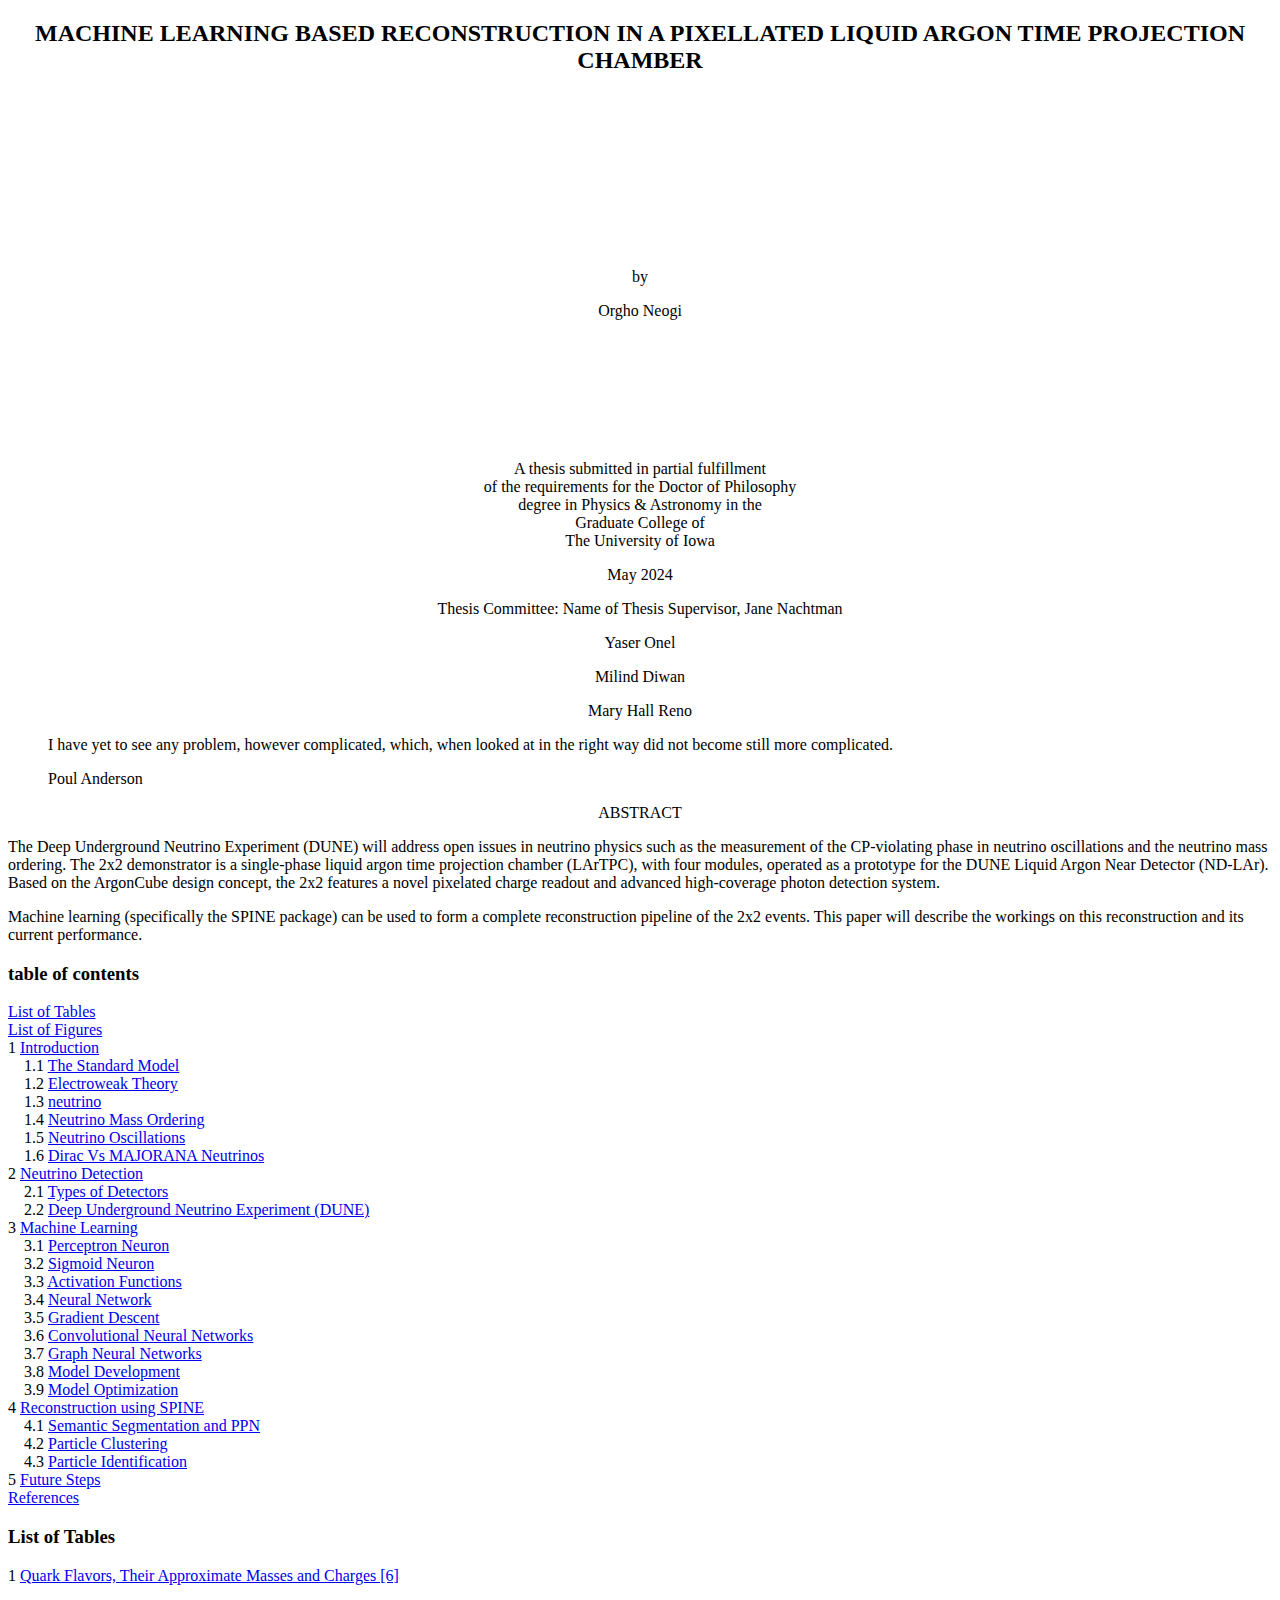
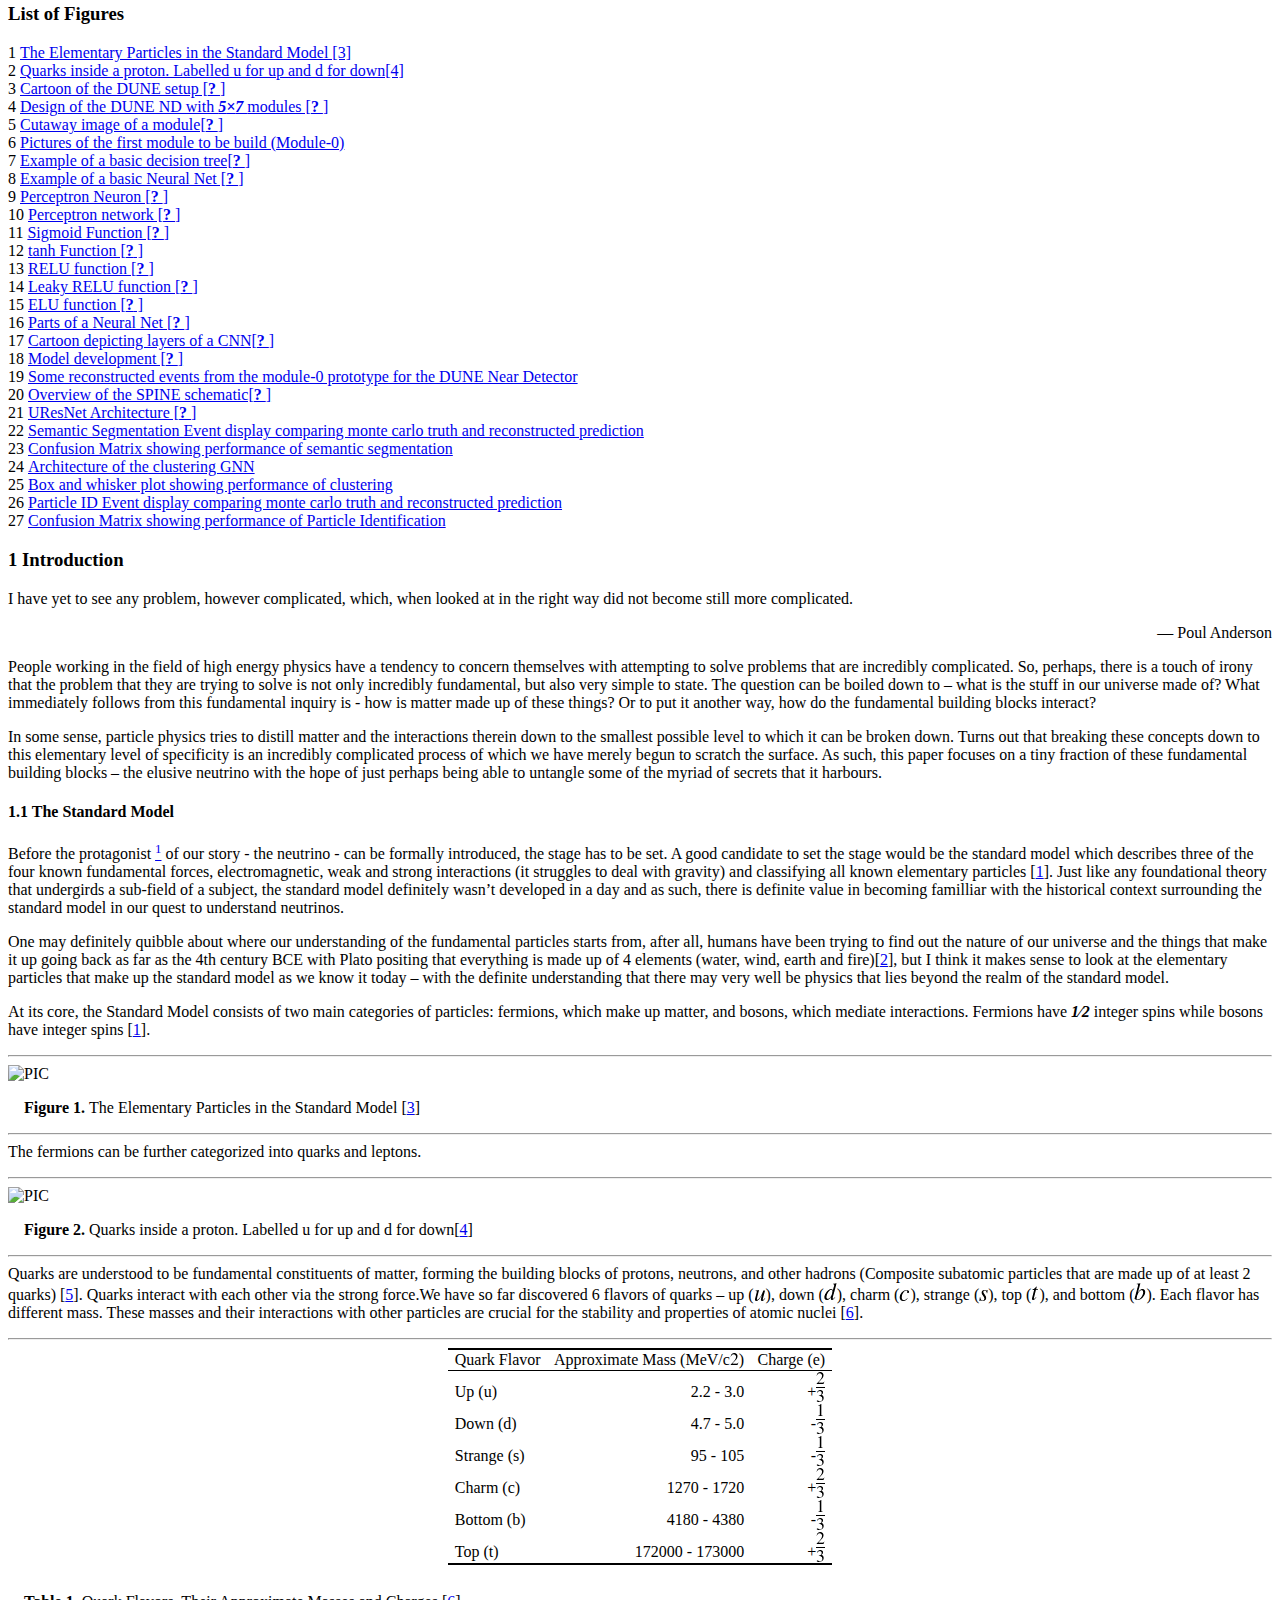
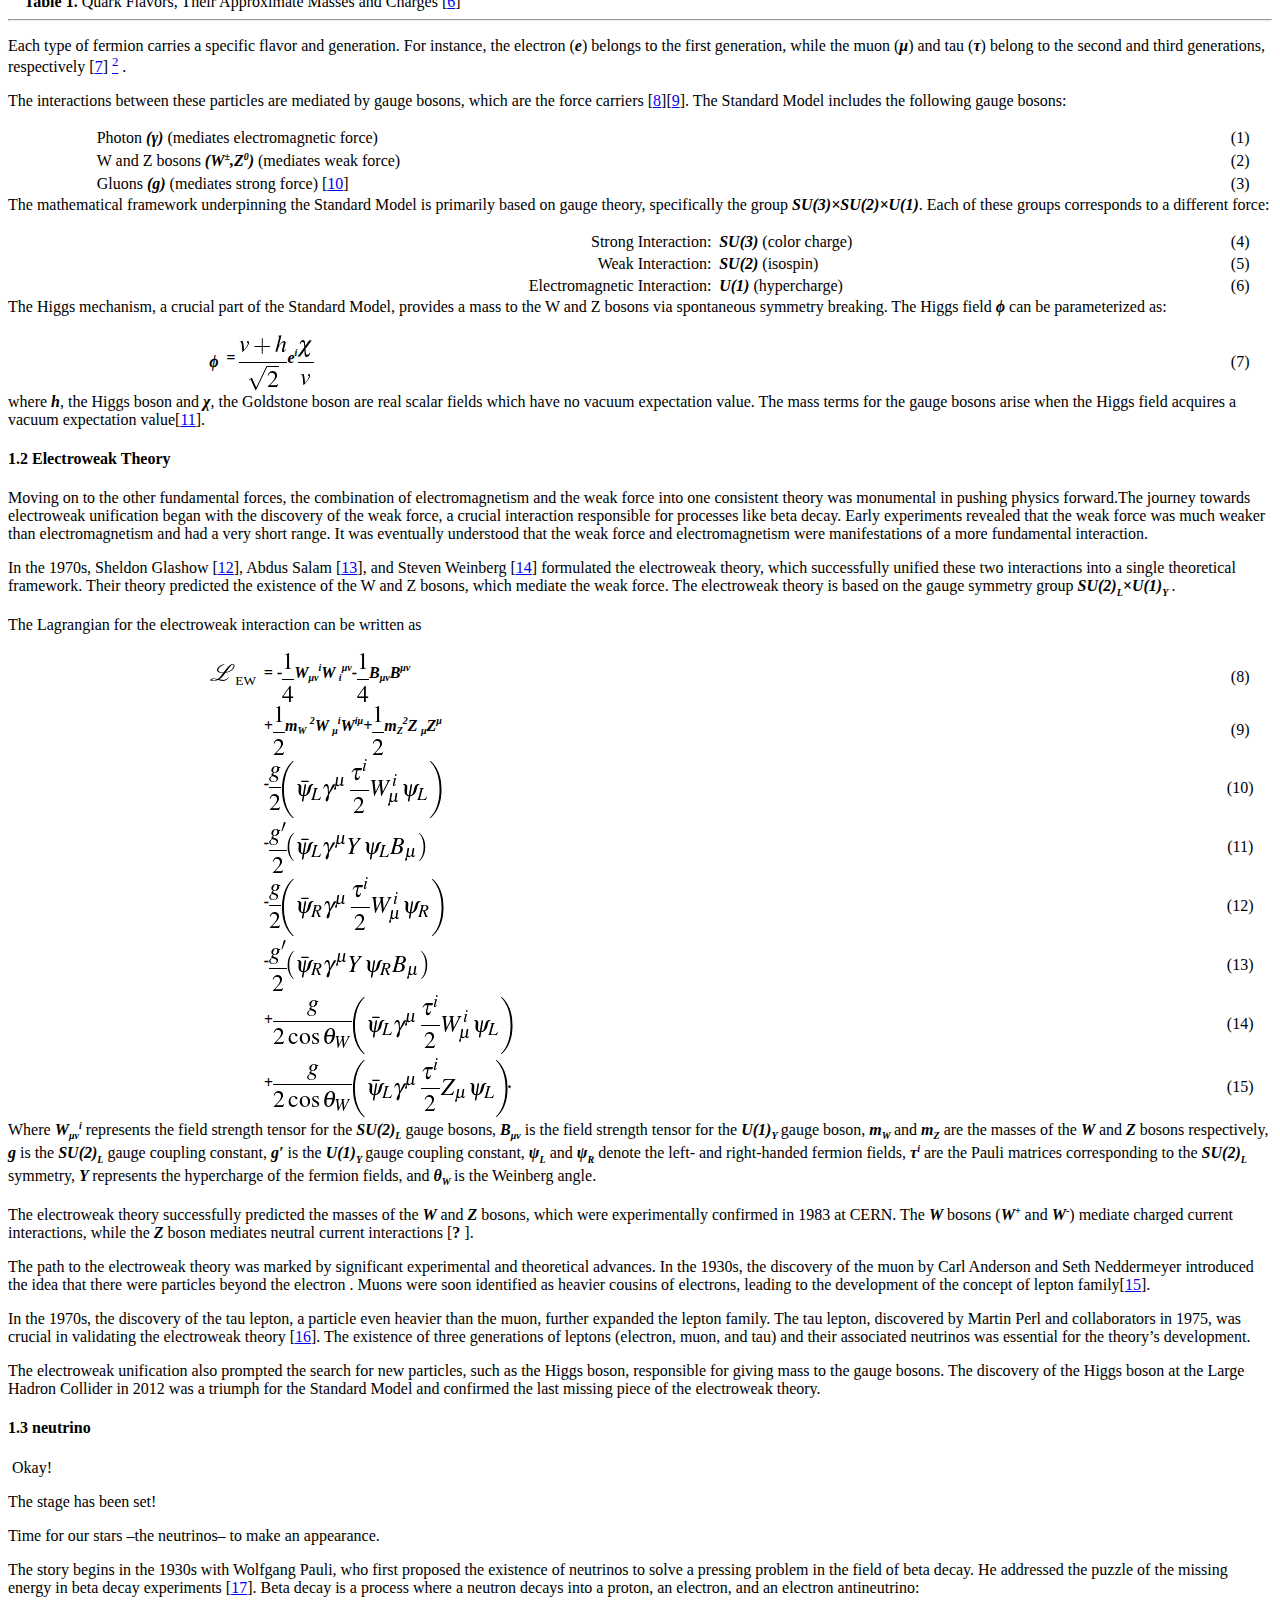
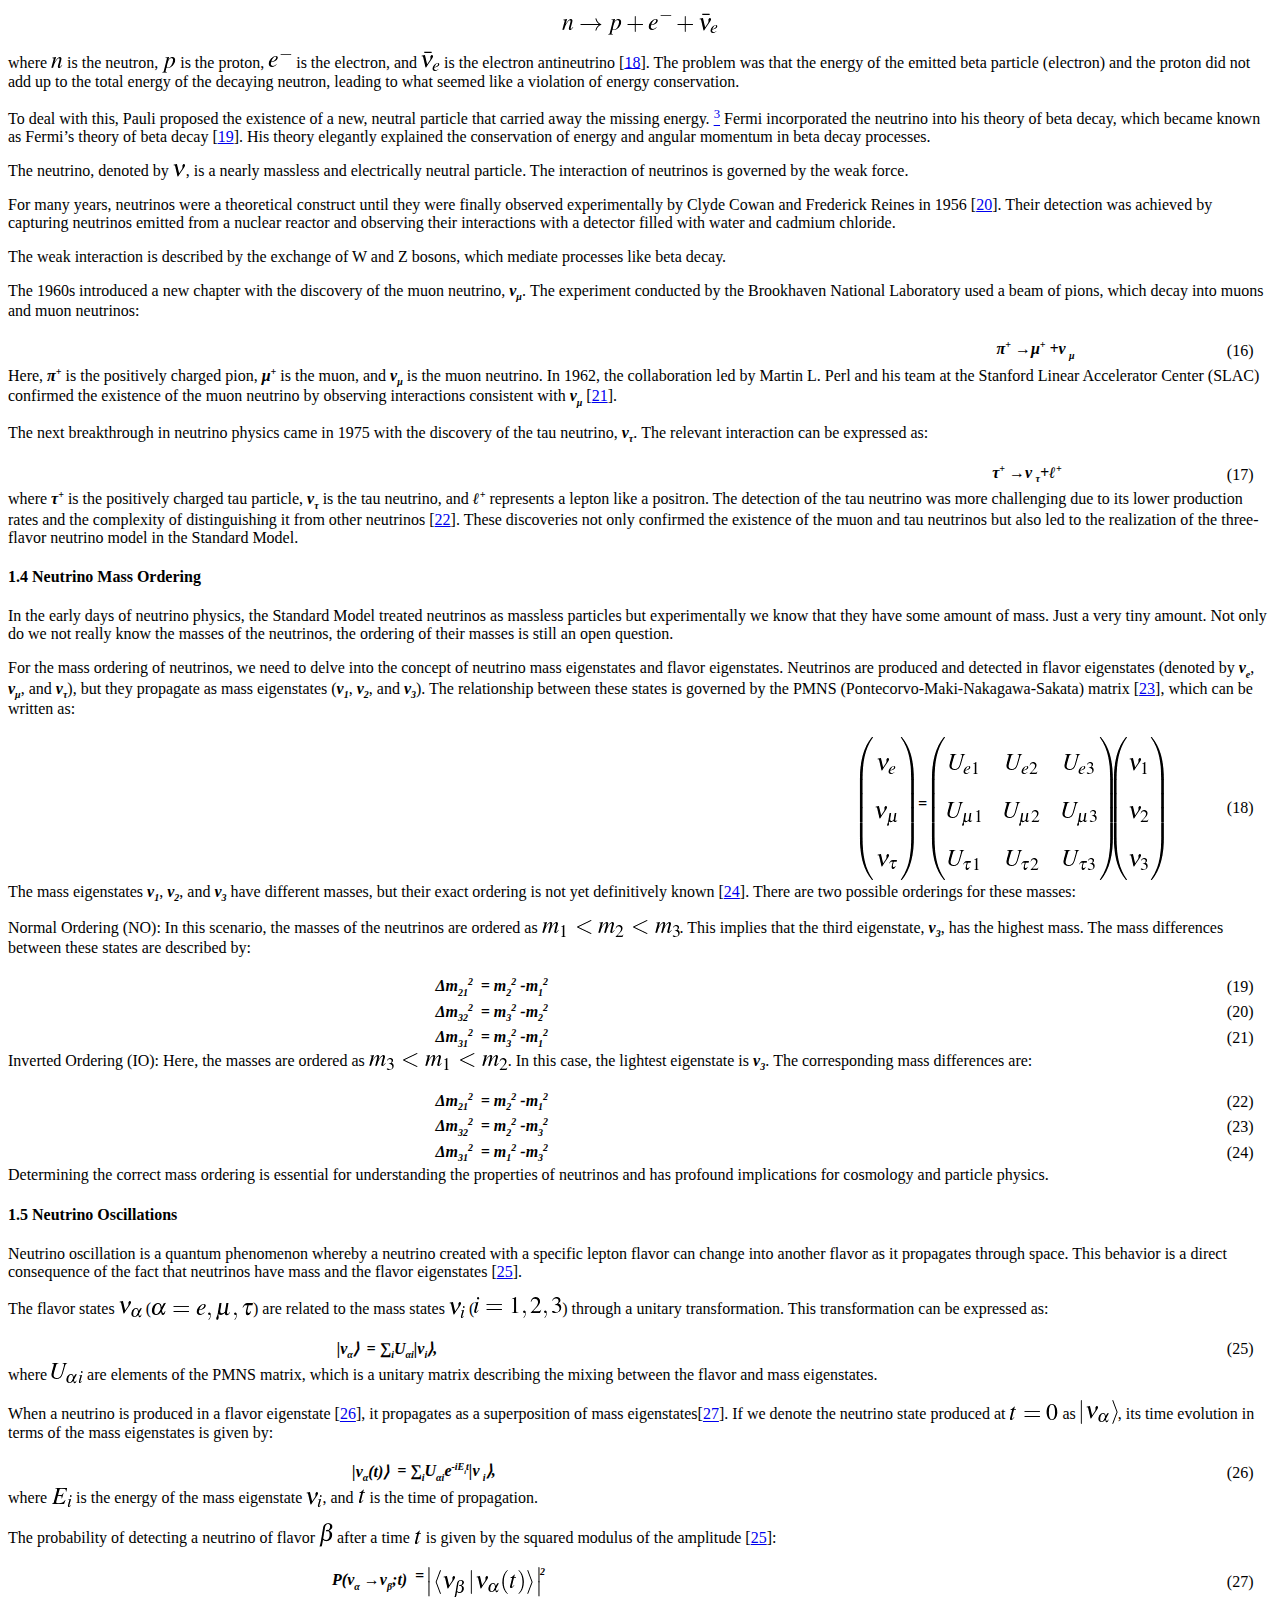
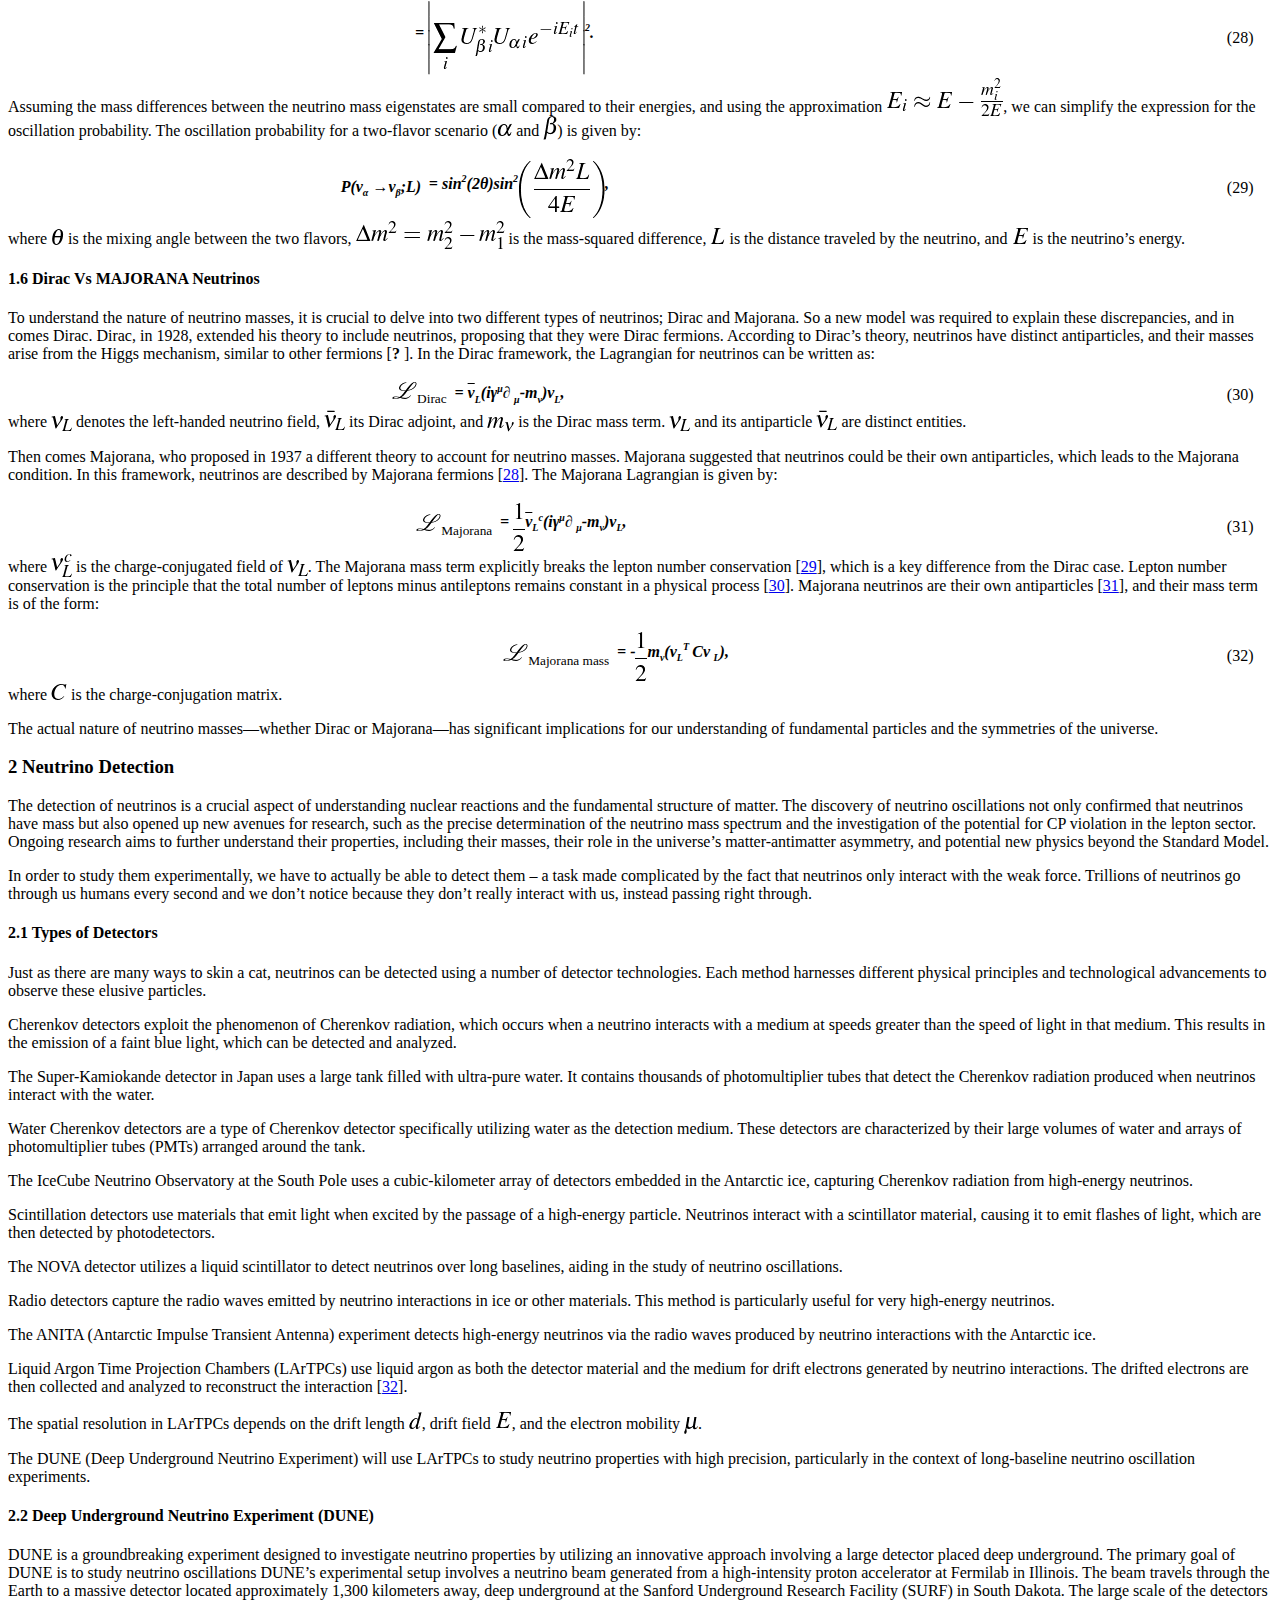
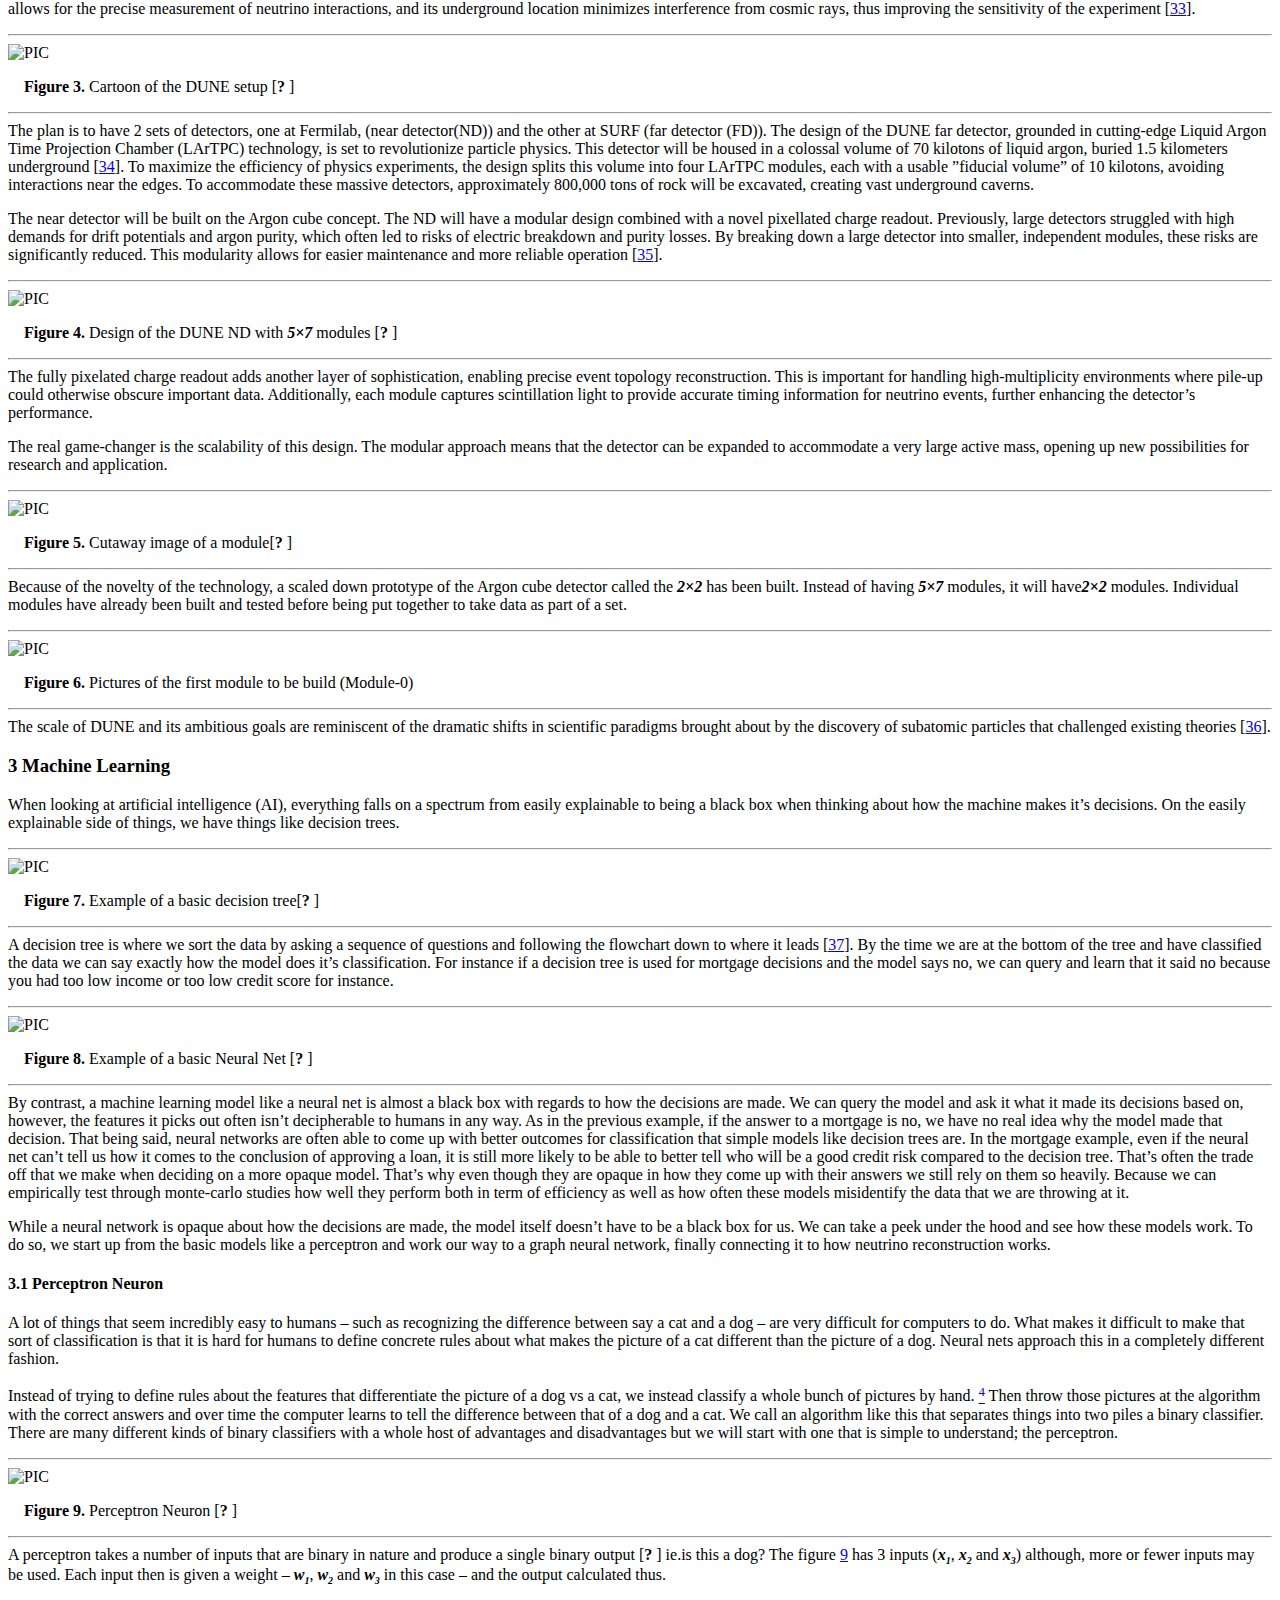
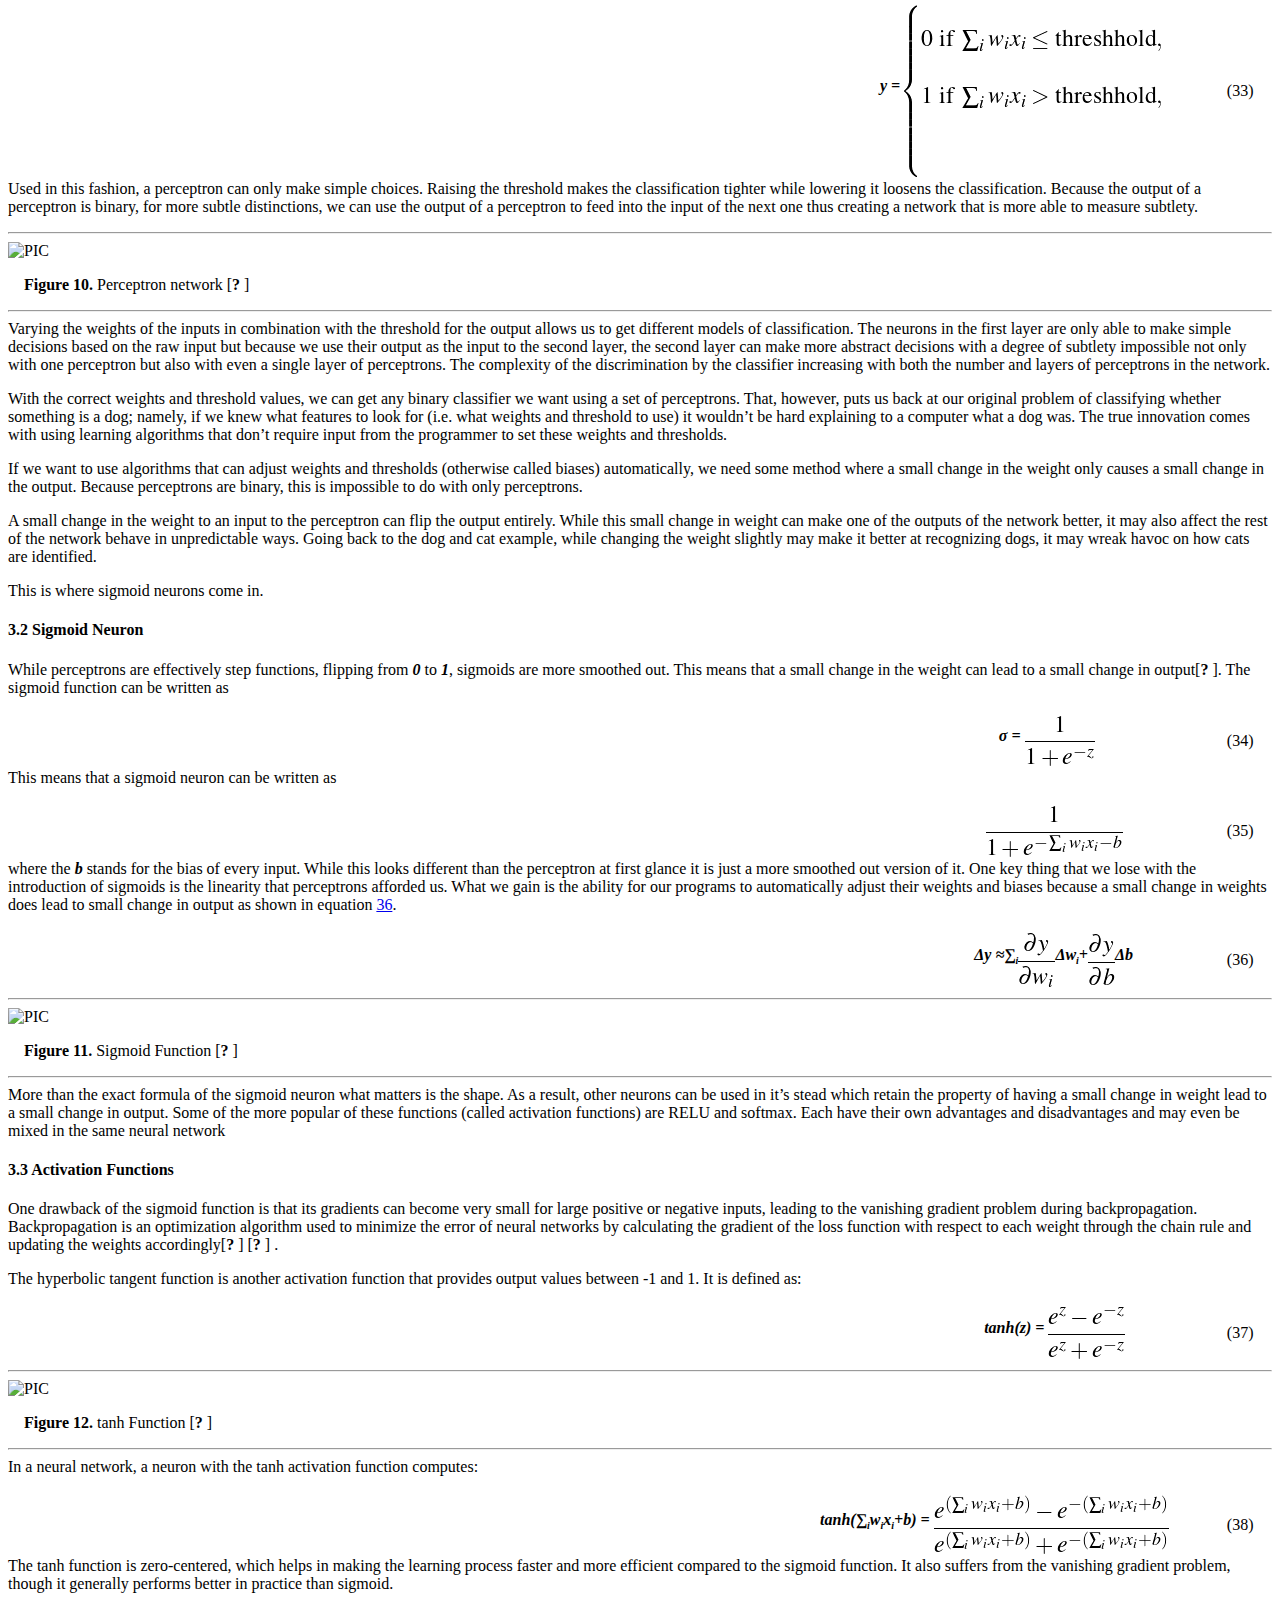
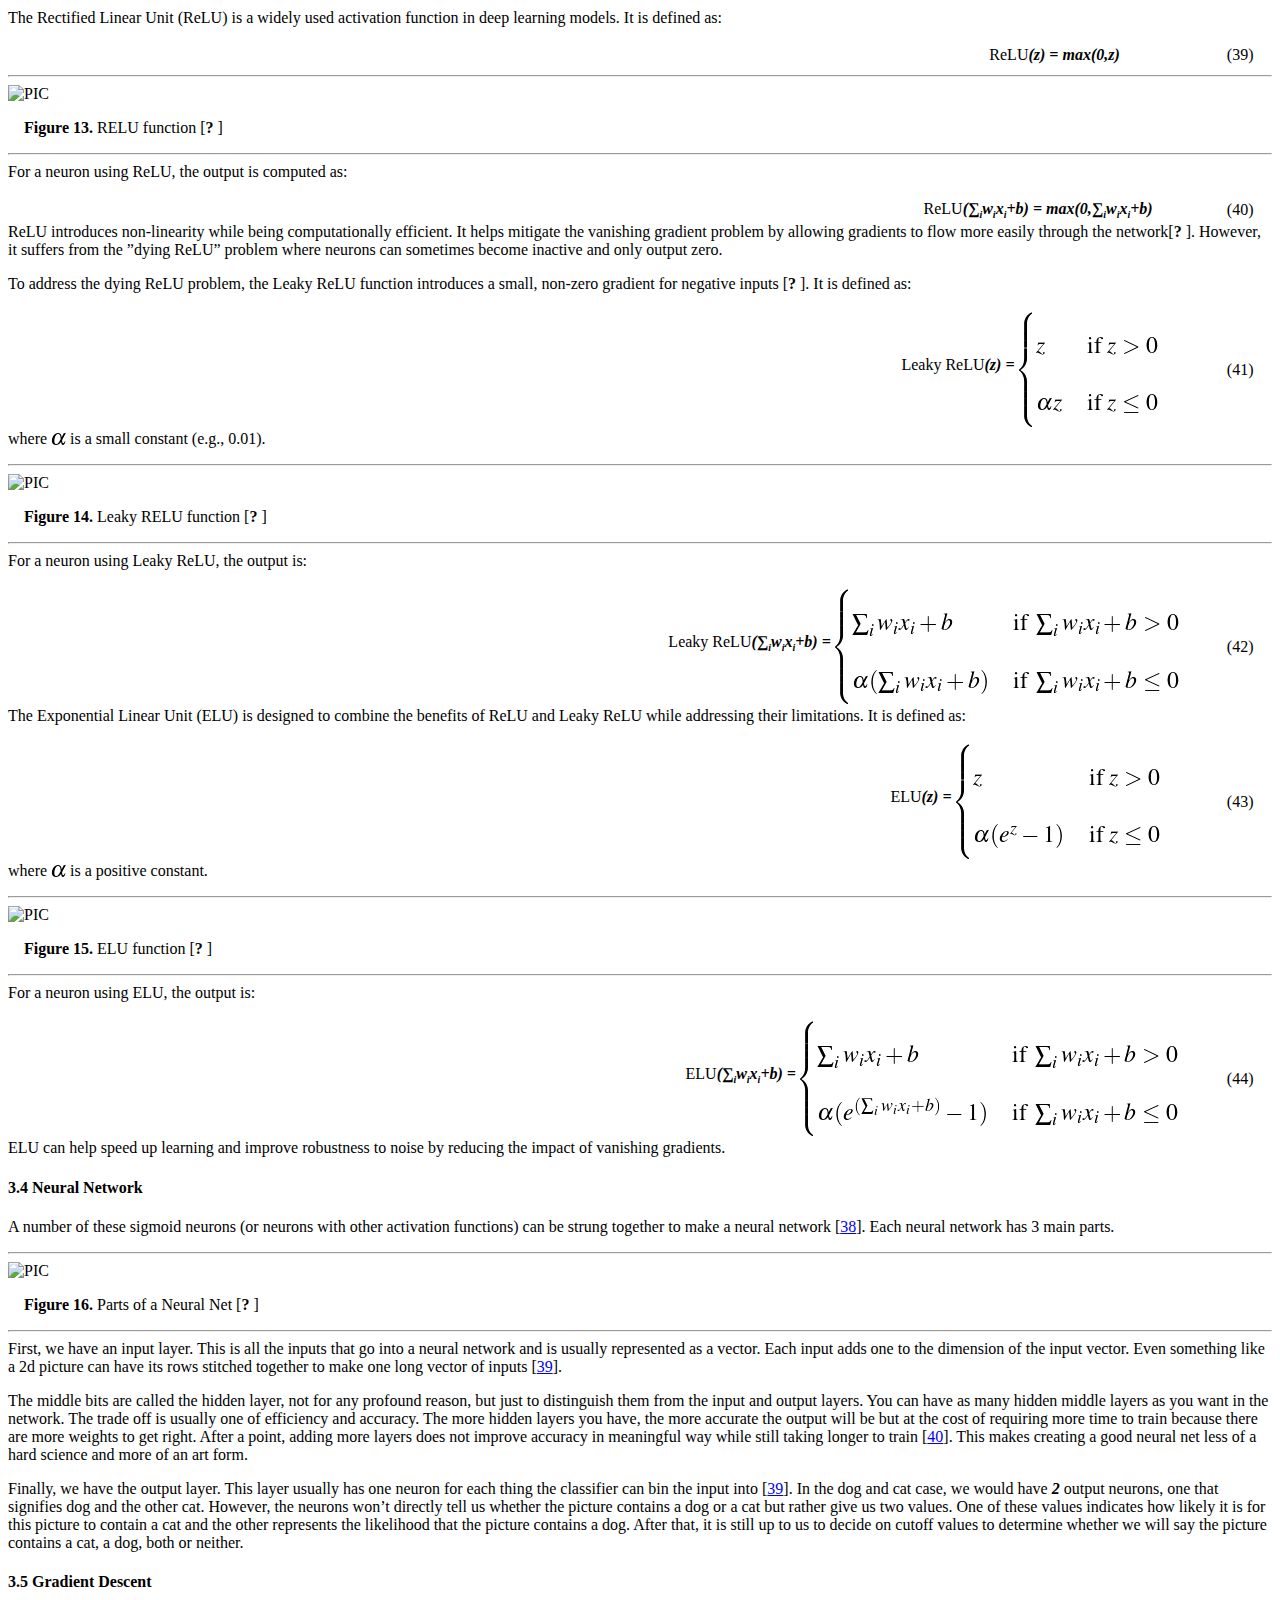
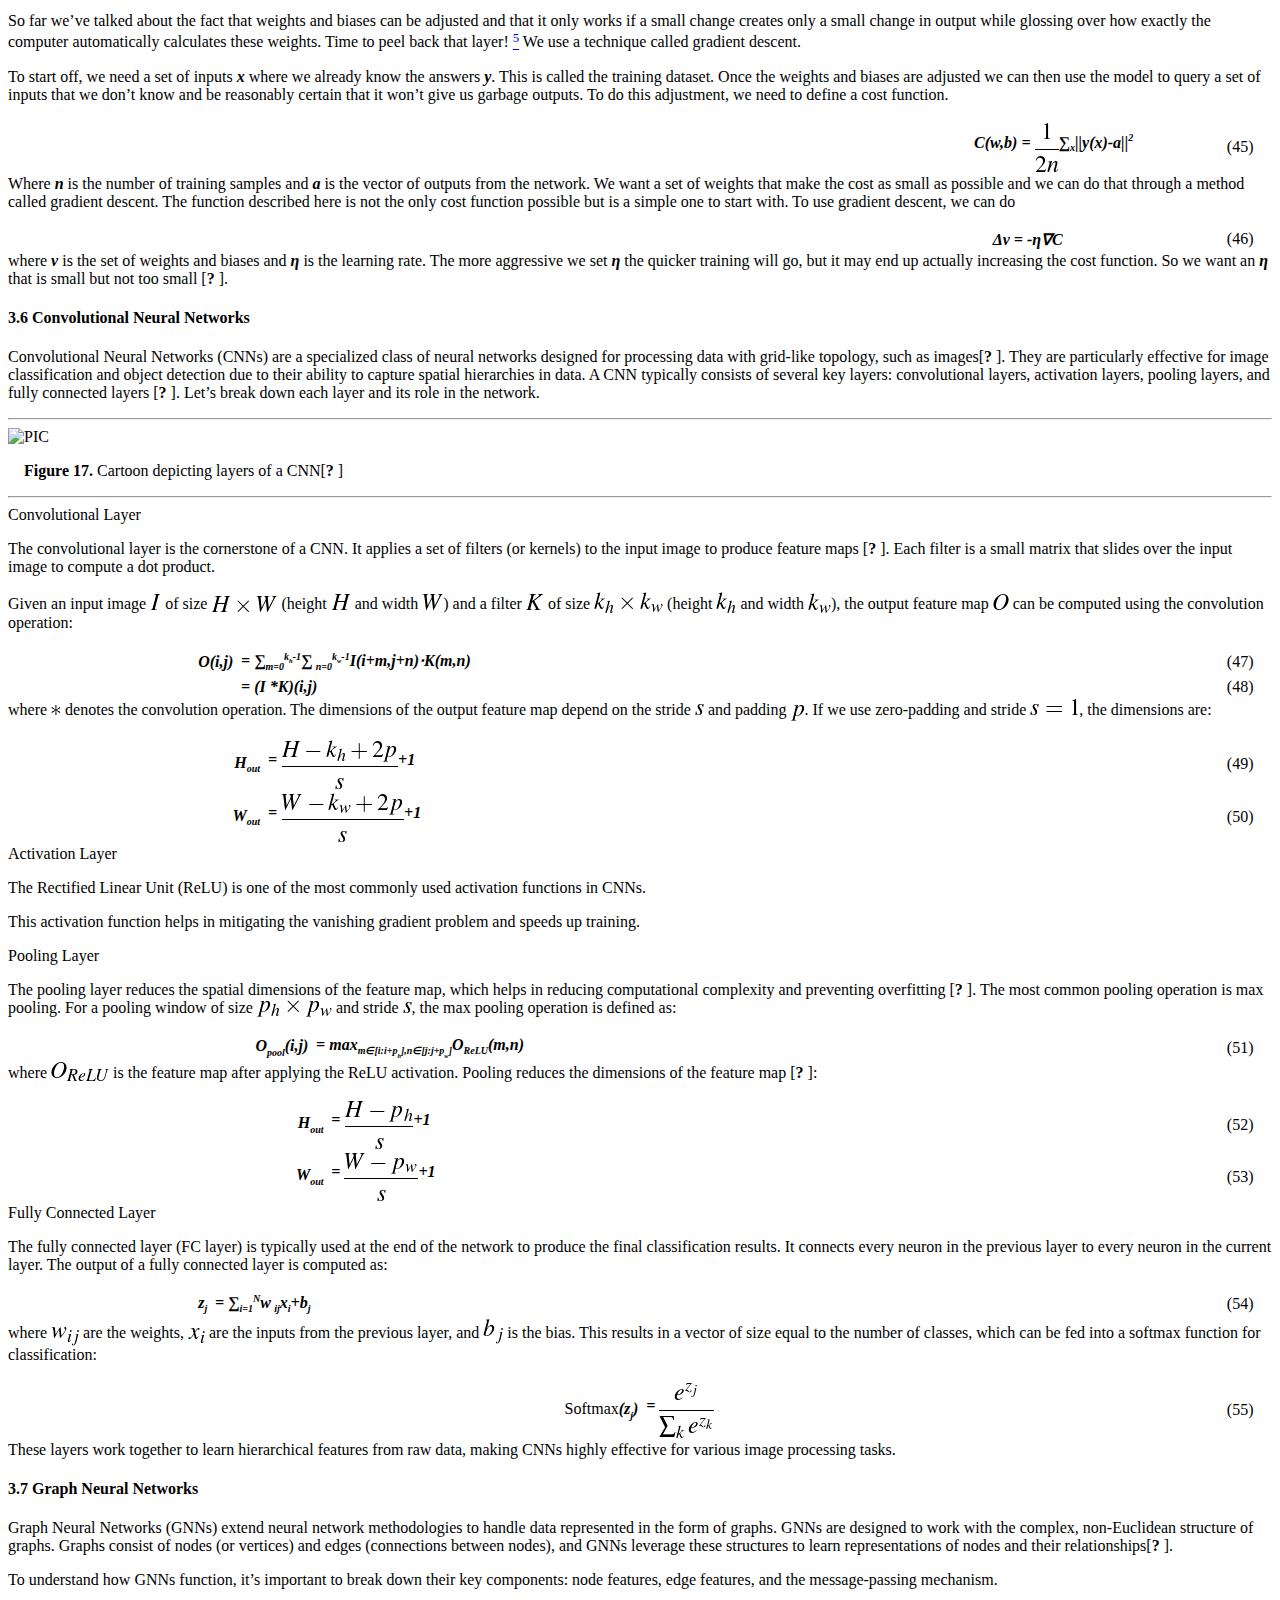
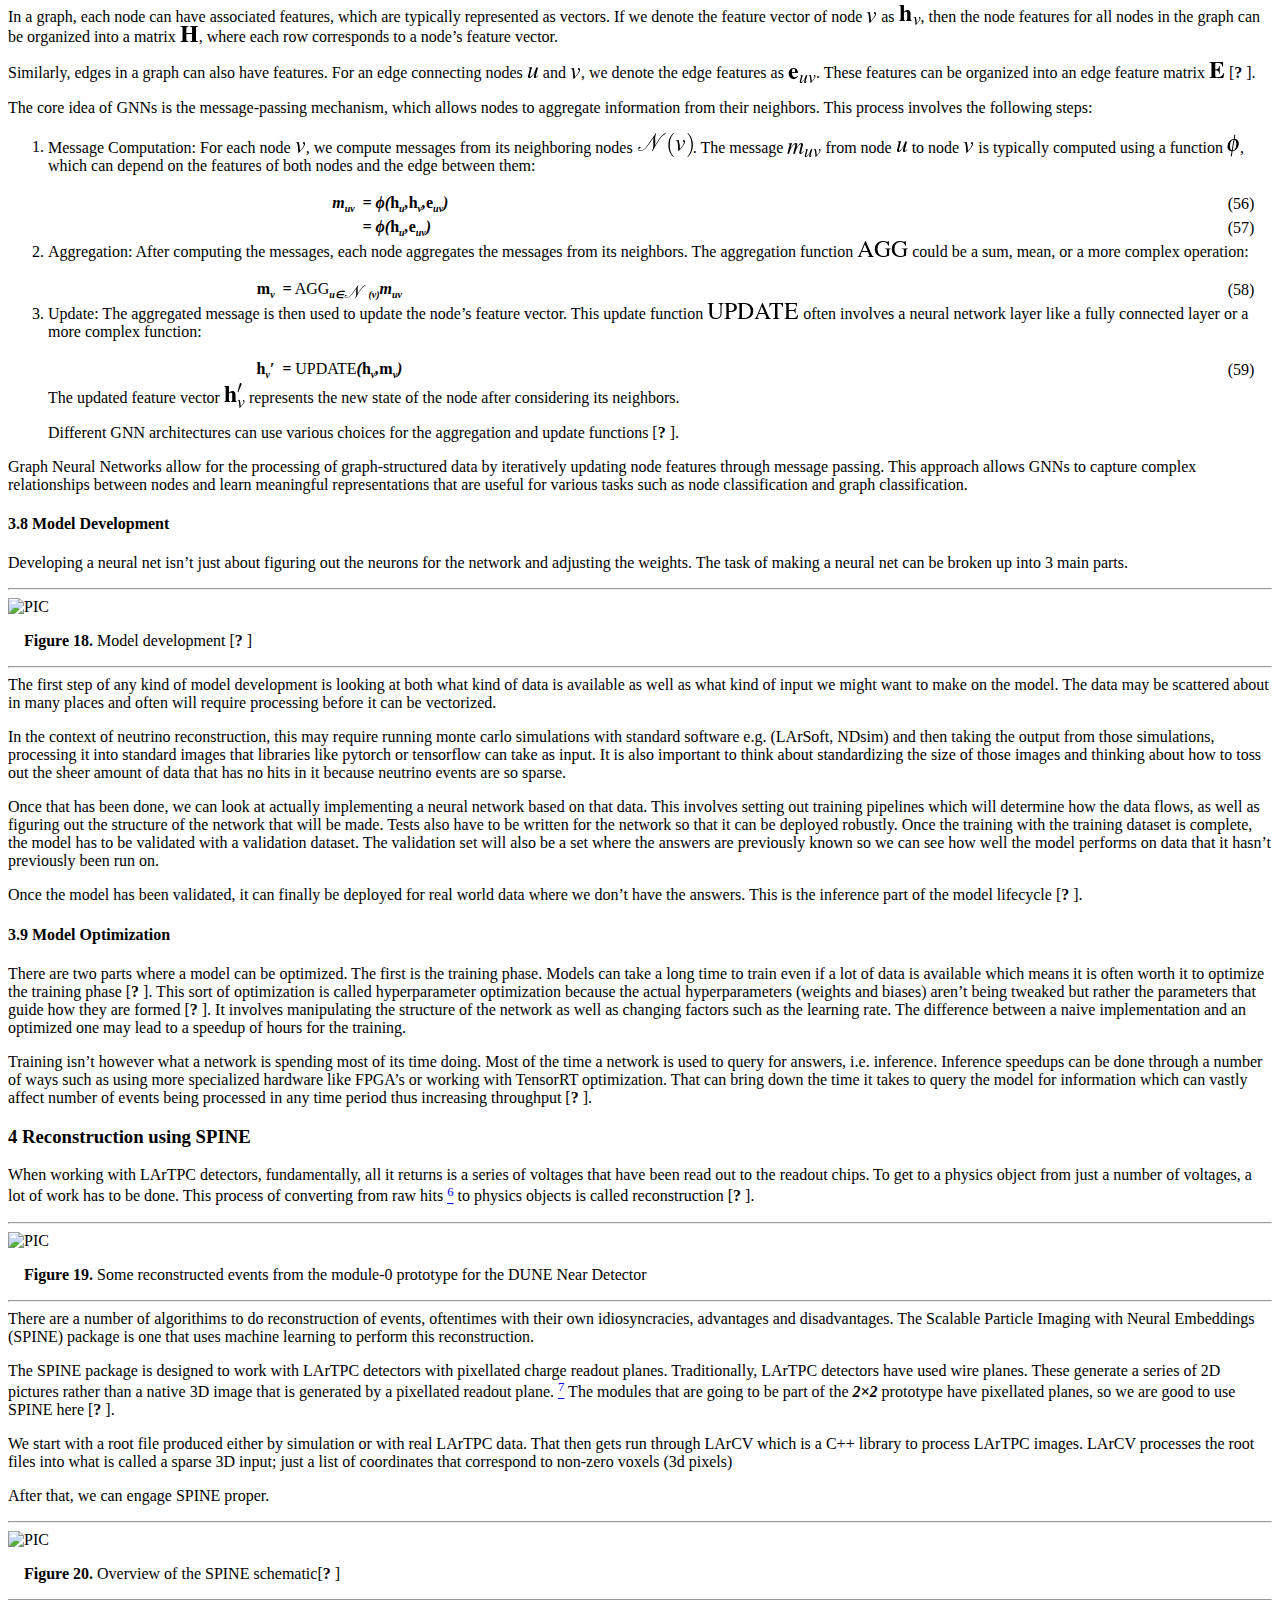
==== commit 479223e8: "ADDED REFERENCES IN THE MAIN TEXT" ====
--- a/docs/index.html
+++ b/docs/index.html
@@ -169,7 +169,7 @@
 <a 
  id="Q1-1-3"></a>
       <div class="tableofcontents"><span class="lotToc" >1&#x00A0;<a 
-href="#x1-5005r1">Quark Flavors and Their Approximate Masses</a></span><br />
+href="#x1-5005r1">Quark Flavors, Their Approximate Masses and Charges [6]</a></span><br />
       </div>
                                                                                          
                                                                                          
@@ -178,39 +178,57 @@
 <a 
  id="Q1-1-5"></a>
       <div class="tableofcontents"><span class="lofToc" >1&#x00A0;<a 
-href="#x1-5003r1">The Elementary Particles in the Standard Model</a></span><br /><span class="lofToc" >2&#x00A0;<a 
-href="#x1-5004r2">Quarks inside a proton.
-Labelled u for up and d for down</a></span><br /><span class="lofToc" >3&#x00A0;<a 
-href="#x1-13001r3">Cartoon of the DUNE setup</a></span><br /><span class="lofToc" >4&#x00A0;<a 
-href="#x1-13002r4">Design of the
-DUNE ND with <span 
+href="#x1-5003r1">The Elementary Particles in the Standard Model [3]</a></span><br /><span class="lofToc" >2&#x00A0;<a 
+href="#x1-5004r2">Quarks inside
+a proton. Labelled u for up and d for down[4]</a></span><br /><span class="lofToc" >3&#x00A0;<a 
+href="#x1-13001r3">Cartoon of the DUNE setup
+[<span 
+class="ptmb7t-x-x-120">? </span>]</a></span><br /><span class="lofToc" >4&#x00A0;<a 
+href="#x1-13002r4">Design of the DUNE ND with <span 
 class="zptmcm7t-x-x-120">5</span><span 
 class="zptmcm7y-x-x-120">&#x00D7;</span><span 
-class="zptmcm7t-x-x-120">7 </span>modules</a></span><br /><span class="lofToc" >5&#x00A0;<a 
-href="#x1-13003r5">Cutaway image of a module</a></span><br /><span class="lofToc" >6&#x00A0;<a 
-href="#x1-13004r6">Pictures of the
-first module to be build (Module-0)</a></span><br /><span class="lofToc" >7&#x00A0;<a 
-href="#x1-14001r7">Example of a basic decision tree</a></span><br /><span class="lofToc" >8&#x00A0;<a 
-href="#x1-14002r8">Example
-of a basic Neural Net</a></span><br /><span class="lofToc" >9&#x00A0;<a 
-href="#x1-15003r9">Perceptron Neuron</a></span><br /><span class="lofToc" >10&#x00A0;<a 
-href="#x1-15005r10">Perceptron network</a></span><br /><span class="lofToc" >11&#x00A0;<a 
-href="#x1-16004r11">Sigmoid
-Function</a></span><br /><span class="lofToc" >12&#x00A0;<a 
-href="#x1-17002r12">tanh Function</a></span><br /><span class="lofToc" >13&#x00A0;<a 
-href="#x1-17005r13">RELU function</a></span><br /><span class="lofToc" >14&#x00A0;<a 
-href="#x1-17008r14">Leaky RELU function</a></span><br /><span class="lofToc" >15&#x00A0;<a 
-href="#x1-17011r15">ELU
-function</a></span><br /><span class="lofToc" >16&#x00A0;<a 
-href="#x1-18001r16">Parts of a Neural Net</a></span><br /><span class="lofToc" >17&#x00A0;<a 
-href="#x1-20001r17">Cartoon depicting layers of a CNN</a></span><br /><span class="lofToc" >18&#x00A0;<a 
+class="zptmcm7t-x-x-120">7 </span>modules [<span 
+class="ptmb7t-x-x-120">? </span>]</a></span><br /><span class="lofToc" >5&#x00A0;<a 
+href="#x1-13003r5">Cutaway image of a
+module[<span 
+class="ptmb7t-x-x-120">? </span>]</a></span><br /><span class="lofToc" >6&#x00A0;<a 
+href="#x1-13004r6">Pictures of the first module to be build (Module-0)</a></span><br /><span class="lofToc" >7&#x00A0;<a 
+href="#x1-14001r7">Example of a
+basic decision tree[<span 
+class="ptmb7t-x-x-120">? </span>]</a></span><br /><span class="lofToc" >8&#x00A0;<a 
+href="#x1-14002r8">Example of a basic Neural Net [<span 
+class="ptmb7t-x-x-120">? </span>]</a></span><br /><span class="lofToc" >9&#x00A0;<a 
+href="#x1-15003r9">Perceptron Neuron
+[<span 
+class="ptmb7t-x-x-120">? </span>]</a></span><br /><span class="lofToc" >10&#x00A0;<a 
+href="#x1-15005r10">Perceptron network [<span 
+class="ptmb7t-x-x-120">? </span>]</a></span><br /><span class="lofToc" >11&#x00A0;<a 
+href="#x1-16004r11">Sigmoid Function [<span 
+class="ptmb7t-x-x-120">? </span>]</a></span><br /><span class="lofToc" >12&#x00A0;<a 
+href="#x1-17002r12">tanh Function [<span 
+class="ptmb7t-x-x-120">?</span>
+]</a></span><br /><span class="lofToc" >13&#x00A0;<a 
+href="#x1-17005r13">RELU function [<span 
+class="ptmb7t-x-x-120">? </span>]</a></span><br /><span class="lofToc" >14&#x00A0;<a 
+href="#x1-17008r14">Leaky RELU function [<span 
+class="ptmb7t-x-x-120">? </span>]</a></span><br /><span class="lofToc" >15&#x00A0;<a 
+href="#x1-17011r15">ELU function [<span 
+class="ptmb7t-x-x-120">?</span>
+]</a></span><br /><span class="lofToc" >16&#x00A0;<a 
+href="#x1-18001r16">Parts of a Neural Net [<span 
+class="ptmb7t-x-x-120">? </span>]</a></span><br /><span class="lofToc" >17&#x00A0;<a 
+href="#x1-20001r17">Cartoon depicting layers of a CNN[<span 
+class="ptmb7t-x-x-120">? </span>]</a></span><br /><span class="lofToc" >18&#x00A0;<a 
 href="#x1-22001r18">Model
-development</a></span><br /><span class="lofToc" >19&#x00A0;<a 
+development [<span 
+class="ptmb7t-x-x-120">? </span>]</a></span><br /><span class="lofToc" >19&#x00A0;<a 
 href="#x1-24003r19">Some reconstructed events from the module-0 prototype for
 the DUNE Near Detector</a></span><br /><span class="lofToc" >20&#x00A0;<a 
-href="#x1-24006r20">Overview of the SPINE schematic</a></span><br /><span class="lofToc" >21&#x00A0;<a 
+href="#x1-24006r20">Overview of the SPINE schematic[<span 
+class="ptmb7t-x-x-120">? </span>]</a></span><br /><span class="lofToc" >21&#x00A0;<a 
 href="#x1-25001r21">UResNet
-Architecture</a></span><br /><span class="lofToc" >22&#x00A0;<a 
+Architecture [<span 
+class="ptmb7t-x-x-120">? </span>]</a></span><br /><span class="lofToc" >22&#x00A0;<a 
 href="#x1-25002r22">Semantic Segmentation Event display comparing monte carlo
 truth and reconstructed prediction</a></span><br /><span class="lofToc" >23&#x00A0;<a 
 href="#x1-25003r23">Confusion Matrix showing performance
@@ -279,7 +297,8 @@
 class="zptmcm7t-x-x-120">1</span><span 
 class="zptmcm7m-x-x-120">&#x2215;</span><span 
 class="zptmcm7t-x-x-120">2 </span>integer spins while bosons have
-integer spins.
+integer spins [<a 
+href="#XOerter">1</a>].
 <!--l. 14--><p class="indent" >      <hr class="figure"><div class="figure" 
 >
                                                                                          
@@ -293,7 +312,8 @@
 <br />                                                                                         <div class="caption" 
 ><span class="id">
 Figure&#x00A0;1. </span><span  
-class="content">The Elementary Particles in the Standard Model                                    </span></div><!--tex4ht:label?: x1-5003r1 -->
+class="content">The Elementary Particles in the Standard Model [<a 
+href="#Xstandard_model">3</a>]                                 </span></div><!--tex4ht:label?: x1-5003r1 -->
                                                                                          
                                                                                          
 <!--l. 20--><p class="indent" >      </div><hr class="endfigure">
@@ -311,22 +331,25 @@
 <br />                                                                                         <div class="caption" 
 ><span class="id">
 Figure&#x00A0;2. </span><span  
-class="content">Quarks inside a proton. Labelled u for up and d for down                            </span></div><!--tex4ht:label?: x1-5004r2 -->
+class="content">Quarks inside a proton. Labelled u for up and d for down[<a 
+href="#Xquark">4</a>]                         </span></div><!--tex4ht:label?: x1-5004r2 -->
                                                                                          
                                                                                          
 <!--l. 31--><p class="indent" >      </div><hr class="endfigure">
 <!--l. 33--><p class="indent" >      Quarks are understood to be fundamental constituents of matter, forming the building blocks of
-protons, neutrons, and other hadrons (Composite subatomic particles that are made up of at least 2
-quarks). Quarks interact with each other via the strong force.We have so far discovered 6 flavors of quarks
-&#8211; up (<img 
+protons, neutrons, and other hadrons (Composite subatomic particles that are made up of at least 2 quarks)
+[<a 
+href="#Xquark_Brit_2024">5</a>]. Quarks interact with each other via the strong force.We have so far discovered 6 flavors of quarks &#8211; up
+(<img 
 src="main0x.png" alt="u " class="math">), down (<img 
 src="main1x.png" alt="d " class="math">), charm (<img 
 src="main2x.png" alt="c " class="math">), strange (<img 
 src="main3x.png" alt="s " class="math">), top (<img 
 src="main4x.png" alt="t " class="math">), and bottom (<img 
-src="main5x.png" alt="b " class="math">). Each flavor has different
-mass. These masses and their interactions with other particles are crucial for the stability and properties of
-atomic nuclei.
+src="main5x.png" alt="b " class="math">). Each flavor has different mass.
+These masses and their interactions with other particles are crucial for the stability and properties of
+atomic nuclei [<a 
+href="#XNave_quark">6</a>].
       <div class="table">
                                                                                          
                                                                                          
@@ -397,11 +420,14 @@
 Table&#x00A0;1.
 </span><span  
 class="content">Quark
-Flavors
-and
+Flavors,
 Their
 Approximate
 Masses
+and
+Charges
+[<a 
+href="#XNave_quark">6</a>]
 </span></div><!--tex4ht:label?: x1-5005r1 -->
                                                                                          
                                                                                          
@@ -412,41 +438,45 @@
 to the first generation, while the muon (<span 
 class="zptmcm7m-x-x-120">&#x03BC;</span>) and tau (<span 
 class="zptmcm7m-x-x-120">&#x03C4;</span>) belong to the second and third generations, respectively
-<span class="footnote-mark"><a 
+[<a 
+href="#XNave_lepton">7</a>] <span class="footnote-mark"><a 
 href="main3.html#fn2x0"><sup class="textsuperscript">2</sup></a></span><a 
- id="x1-5006f2"></a>.
-<!--l. 60--><p class="indent" >      The interactions between these particles are mediated by gauge bosons, which are the force
-carriers. The Standard Model includes the following gauge bosons:
+ id="x1-5006f2"></a> .
+<!--l. 60--><p class="indent" >      The interactions between these particles are mediated by gauge bosons, which are the force carriers
+[<a 
+href="#XGribbin_2000">8</a>][<a 
+href="#XClark_2004">9</a>]. The Standard Model includes the following gauge bosons:
 <!--l. 63--><p class="indent" >
 <table 
 class="align">
-             <tr><td 
-class="align-odd">Gauge Bosons:</td>             <td 
+                    <tr><td 
+class="align-odd"></td>                    <td 
 class="align-even">    Photon <span 
 class="zptmcm7t-x-x-120">(</span><span 
-class="zptmcm7m-x-x-120">A</span><span 
-class="zptmcm7t-x-x-120">)</span>   (mediates electromagnetic force)</td>                              <td 
+class="zptmcm7m-x-x-120">&#x03B3;</span><span 
+class="zptmcm7t-x-x-120">)</span>   (mediates electromagnetic force)</td>                                             <td 
 class="align-label"><a 
  id="x1-5008r1"></a>(1)
-             </td></tr><tr><td 
-class="align-odd"></td>                           <td 
+                    </td></tr><tr><td 
+class="align-odd"></td>                    <td 
 class="align-even">    W and Z bosons <span 
 class="zptmcm7t-x-x-120">(</span><span 
 class="zptmcm7m-x-x-120">W</span><sup><span 
 class="zptmcm7y-x-x-90">�</span></sup><span 
 class="zptmcm7m-x-x-120">,Z</span><sup><span 
 class="zptmcm7t-x-x-90">0</span></sup><span 
-class="zptmcm7t-x-x-120">)</span>   (mediates weak force)</td>                          <td 
+class="zptmcm7t-x-x-120">)</span>   (mediates weak force)</td>                                        <td 
 class="align-label"><a 
  id="x1-5009r2"></a>(2)
-             </td></tr><tr><td 
-class="align-odd"></td>                           <td 
+                    </td></tr><tr><td 
+class="align-odd"></td>                    <td 
 class="align-even">    Gluons <span 
 class="zptmcm7t-x-x-120">(</span><span 
 class="zptmcm7m-x-x-120">g</span><span 
-class="zptmcm7t-x-x-120">)</span>   (mediates strong force)</td>                                       <td 
-class="align-label"><a 
- id="x1-5010r3"></a>(3)             </td></tr></table>
+class="zptmcm7t-x-x-120">)</span>   (mediates strong force) [<a 
+href="#XVeltman_2004">10</a>]</td>                                                 <td 
+class="align-label"><a 
+ id="x1-5010r3"></a>(3)                    </td></tr></table>
 <!--l. 69--><p class="indent" >      The mathematical framework underpinning the Standard Model is primarily based on gauge theory,
 specifically the group <span 
 class="zptmcm7m-x-x-120">SU</span><span 
@@ -484,40 +514,34 @@
 class="zptmcm7t-x-x-120">(1)</span>   (hypercharge)</td>                                         <td 
 class="align-label"><a 
  id="x1-5013r6"></a>(6)                    </td></tr></table>
-<!--l. 78--><p class="indent" >      The Higgs mechanism, a crucial part of the Standard Model, provides a mass to the
-W and Z bosons via spontaneous symmetry breaking. The Higgs field <span 
-class="zptmcm7m-x-x-120">&#x03D5; </span>can be represented
+<!--l. 78--><p class="indent" >      The Higgs mechanism, a crucial part of the Standard Model, provides a mass to the W
+and Z bosons via spontaneous symmetry breaking. The Higgs field <span 
+class="zptmcm7m-x-x-120">&#x03D5; </span>can be parameterized
 as:
 <!--l. 81--><p class="indent" >
-                                                                                         
-                                                                                         
 <table 
 class="align">
-                                  <tr><td 
+                                      <tr><td 
 class="align-odd"><span 
-class="zptmcm7m-x-x-120">&#x03D5;</span><span 
-class="zptmcm7t-x-x-120">(</span><span 
-class="zptmcm7m-x-x-120">x</span><span 
-class="zptmcm7t-x-x-120">)</span></td>                                  <td 
+class="zptmcm7m-x-x-120">&#x03D5;</span></td>                                      <td 
 class="align-even"> <span 
 class="zptmcm7t-x-x-120">=</span> <img 
-src="main13x.png" alt=" 1
-&#x221A;---
-  2"  class="frac" align="middle"><img 
-src="main14x.png" alt="(         )
-|    0    |
-(         )
-  v + h(x)"  class="left" align="middle"></td>                                                                    <td 
-class="align-label"><a 
- id="x1-5014r7"></a>(7)                                  </td></tr></table>
+src="main13x.png" alt="v&#x221A;+-h
+   2"  class="frac" align="middle"><span 
+class="zptmcm7m-x-x-120">e</span><sup><span 
+class="zptmcm7m-x-x-90">i</span></sup><img 
+src="main14x.png" alt="&#x03C7;-
+v"  class="frac" align="middle"></td>                                                                            <td 
+class="align-label"><a 
+ id="x1-5014r7"></a>(7)                                      </td></tr></table>
+                                                                                         
+                                                                                         
 <!--l. 85--><p class="indent" >      where <span 
-class="zptmcm7m-x-x-120">v </span>is the vacuum expectation value and <span 
-class="zptmcm7m-x-x-120">h</span><span 
-class="zptmcm7t-x-x-120">(</span><span 
-class="zptmcm7m-x-x-120">x</span><span 
-class="zptmcm7t-x-x-120">) </span>is the physical Higgs boson field. The
-mass terms for the gauge bosons arise when the Higgs field acquires a vacuum expectation
-value.
+class="zptmcm7m-x-x-120">h</span>, the Higgs boson and <span 
+class="zptmcm7m-x-x-120">&#x03C7;</span>, the Goldstone boson are real scalar fields which have no vacuum
+expectation value. The mass terms for the gauge bosons arise when the Higgs field acquires a vacuum
+expectation value[<a 
+href="#XBernardi_2008">11</a>].
       <h4 class="subsectionHead"><span class="titlemark">1.2    </span> <a 
  id="x1-60001.2"></a>Electroweak Theory</h4>
 <!--l. 3--><p class="noindent" >Moving on to the other fundamental forces, the combination of electromagnetism and the weak force into
@@ -526,10 +550,14 @@
 beta decay. Early experiments revealed that the weak force was much weaker than electromagnetism and
 had a very short range. It was eventually understood that the weak force and electromagnetism were
 manifestations of a more fundamental interaction.
-<!--l. 7--><p class="indent" >      In the 1970s, Sheldon Glashow, Abdus Salam, and Steven Weinberg formulated the electroweak
-theory, which successfully unified these two interactions into a single theoretical framework. Their theory
-predicted the existence of the W and Z bosons, which mediate the weak force. The electroweak theory is
-based on the gauge symmetry group <span 
+<!--l. 7--><p class="indent" >      In the 1970s, Sheldon Glashow [<a 
+href="#XGlashow_1959">12</a>], Abdus Salam [<a 
+href="#XSalam_1968">13</a>], and Steven Weinberg [<a 
+href="#XWeinburg_1967">14</a>]
+formulated the electroweak theory, which successfully unified these two interactions into a
+single theoretical framework. Their theory predicted the existence of the W and Z bosons,
+which mediate the weak force. The electroweak theory is based on the gauge symmetry group
+<span 
 class="zptmcm7m-x-x-120">SU</span><span 
 class="zptmcm7t-x-x-120">(2)</span><sub><span 
 class="zptmcm7m-x-x-90">L</span></sub><span 
@@ -722,16 +750,19 @@
 class="zptmcm7m-x-x-120">W</span><sup><span 
 class="zptmcm7y-x-x-90">-</span></sup>) mediate charged current
 interactions, while the <span 
-class="zptmcm7m-x-x-120">Z </span>boson mediates neutral current interactions.
+class="zptmcm7m-x-x-120">Z </span>boson mediates neutral current interactions [<span 
+class="ptmb7t-x-x-120">? </span>].
 <!--l. 31--><p class="indent" >      The path to the electroweak theory was marked by significant experimental and theoretical
 advances. In the 1930s, the discovery of the muon by Carl Anderson and Seth Neddermeyer introduced
-the idea that there were particles beyond the electron. Muons were soon identified as heavier cousins of
-                                                                                         
-                                                                                         
-electrons, leading to the development of the concept of lepton family.
+the idea that there were particles beyond the electron . Muons were soon identified as heavier cousins of
+                                                                                         
+                                                                                         
+electrons, leading to the development of the concept of lepton family[<a 
+href="#XNeddermeyer_Anderson_1937">15</a>].
 <!--l. 35--><p class="indent" >      In the 1970s, the discovery of the tau lepton, a particle even heavier than the muon, further
-expanded the lepton family. The tau lepton, discovered by Martin Perl and collaborators in
-1975, was crucial in validating the electroweak theory. The existence of three generations of
+expanded the lepton family. The tau lepton, discovered by Martin Perl and collaborators in 1975,
+was crucial in validating the electroweak theory [<a 
+href="#Xtau_discovery">16</a>]. The existence of three generations of
 leptons (electron, muon, and tau) and their associated neutrinos was essential for the theory&#8217;s
 development.
 <!--l. 39--><p class="indent" >      The electroweak unification also prompted the search for new particles, such as the Higgs boson,
@@ -743,10 +774,11 @@
  id="x1-70001.3"></a>neutrino</h4>
 <!--l. 1--><p class="noindent" >&#x00A0;Okay!
 <!--l. 4--><p class="indent" >      The stage has been set!
-<!--l. 6--><p class="indent" >      Time for our stars &#8211;the neutrinos&#8211; to make an appearence.
+<!--l. 6--><p class="indent" >      Time for our stars &#8211;the neutrinos&#8211; to make an appearance.
 <!--l. 8--><p class="indent" >      The story begins in the 1930s with Wolfgang Pauli, who first proposed the existence of neutrinos to
 solve a pressing problem in the field of beta decay. He addressed the puzzle of the missing energy in beta
-decay experiments. Beta decay is a process where a neutron decays into a proton, an electron, and an
+decay experiments [<a 
+href="#XPauli_letter">17</a>]. Beta decay is a process where a neutron decays into a proton, an electron, and an
 electron antineutrino:
 <!--l. 12--><p class="indent" >
       <div class="math-display" >
@@ -758,24 +790,27 @@
 src="main33x.png" alt="p " class="math"> is the proton, <img 
 src="main34x.png" alt=" -
 e " class="math"> is the electron, and <img 
-src="main35x.png" alt="&#x02C9;&#x03BD;e  " class="math"> is the electron
-antineutrino. The problem was that the energy of the emitted beta particle (electron) and the proton did not
-add up to the total energy of the decaying neutron, leading to what seemed like a violation of energy
+src="main35x.png" alt="&#x03BD;&#x02C9;e  " class="math"> is the electron antineutrino
+[<a 
+href="#XBasdevant_Rich_Spiro_2005">18</a>]. The problem was that the energy of the emitted beta particle (electron) and the proton did not add up
+to the total energy of the decaying neutron, leading to what seemed like a violation of energy
 conservation.
 <!--l. 19--><p class="indent" >      To deal with this, Pauli proposed the existence of a new, neutral particle that carried away the missing
 energy. <span class="footnote-mark"><a 
 href="main4.html#fn3x0"><sup class="textsuperscript">3</sup></a></span><a 
  id="x1-7001f3"></a> 
 Fermi incorporated the neutrino into his theory of beta decay, which became known as Fermi&#8217;s theory of
-beta decay. His theory elegantly explained the conservation of energy and angular momentum in beta
+beta decay [<a 
+href="#XFermi_decay">19</a>]. His theory elegantly explained the conservation of energy and angular momentum in beta
 decay processes.
 <!--l. 24--><p class="indent" >      The neutrino, denoted by <img 
 src="main36x.png" alt="&#x03BD; " class="math">, is a nearly massless and electrically neutral particle. The interaction
-of neutrinos is governed by the weak force
+of neutrinos is governed by the weak force.
 <!--l. 27--><p class="indent" >      For many years, neutrinos were a theoretical construct until they were finally observed
-experimentally by Clyde Cowan and Frederick Reines in 1956. Their detection was achieved by capturing
-neutrinos emitted from a nuclear reactor and observing their interactions with a detector filled with water
-and cadmium chloride.
+experimentally by Clyde Cowan and Frederick Reines in 1956 [<a 
+href="#XShea_1983">20</a>]. Their detection was achieved by
+capturing neutrinos emitted from a nuclear reactor and observing their interactions with a detector filled
+with water and cadmium chloride.
 <!--l. 30--><p class="indent" >      The weak interaction is described by the exchange of W and Z bosons, which mediate processes
 like beta decay.
 <!--l. 32--><p class="indent" >      The 1960s introduced a new chapter with the discovery of the muon neutrino, <span 
@@ -809,11 +844,12 @@
 class="zptmcm7t-x-x-90">+</span></sup> is the muon, and <span 
 class="zptmcm7m-x-x-120">&#x03BD;</span><sub><span 
 class="zptmcm7m-x-x-90">&#x03BC;</span></sub> is the muon neutrino. In 1962, the
-collaboration led by Martin LPerl and his team at the Stanford Linear Accelerator Center
-(SLAC) confirmed the existence of the muon neutrino by observing interactions consistent with
-<span 
+collaboration led by Martin L. Perl and his team at the Stanford Linear Accelerator Center (SLAC)
+confirmed the existence of the muon neutrino by observing interactions consistent with <span 
 class="zptmcm7m-x-x-120">&#x03BD;</span><sub><span 
-class="zptmcm7m-x-x-90">&#x03BC;</span></sub>.
+class="zptmcm7m-x-x-90">&#x03BC;</span></sub>
+[<a 
+href="#Xmuon_neutrino_discovery">21</a>].
 <!--l. 42--><p class="indent" >      The next breakthrough in neutrino physics came in 1975 with the discovery of the tau neutrino, <span 
 class="zptmcm7m-x-x-120">&#x03BD;</span><sub><span 
 class="zptmcm7m-x-x-90">&#x03C4;</span></sub>.
@@ -845,9 +881,10 @@
                                                                                          
                                                                                          
 like a positron. The detection of the tau neutrino was more challenging due to its lower production rates
-and the complexity of distinguishing it from other neutrinos. These discoveries not only confirmed the
-existence of the muon and tau neutrinos but also led to the realization of the three-flavor neutrino model in
-the Standard Model.
+and the complexity of distinguishing it from other neutrinos [<a 
+href="#Xtau_neutrino_discovery">22</a>]. These discoveries not only confirmed
+the existence of the muon and tau neutrinos but also led to the realization of the three-flavor neutrino
+model in the Standard Model.
       <h4 class="subsectionHead"><span class="titlemark">1.4    </span> <a 
  id="x1-80001.4"></a>Neutrino Mass Ordering</h4>
 <!--l. 3--><p class="noindent" >In the early days of neutrino physics, the Standard Model treated neutrinos as massless particles but
@@ -869,7 +906,8 @@
 class="zptmcm7t-x-x-90">2</span></sub>, and <span 
 class="zptmcm7m-x-x-120">&#x03BD;</span><sub><span 
 class="zptmcm7t-x-x-90">3</span></sub>). The relationship between these states is
-governed by the PMNS (Pontecorvo-Maki-Nakagawa-Sakata) matrix, which can be written
+governed by the PMNS (Pontecorvo-Maki-Nakagawa-Sakata) matrix [<a 
+href="#XPMNS_matrix">23</a>], which can be written
 as:
 <!--l. 11--><p class="indent" >
                                                                                          
@@ -907,7 +945,8 @@
 class="zptmcm7t-x-x-90">2</span></sub>, and <span 
 class="zptmcm7m-x-x-120">&#x03BD;</span><sub><span 
 class="zptmcm7t-x-x-90">3</span></sub> have different masses, but their exact ordering is not yet
-definitively known. There are two possible orderings for these masses:
+definitively known [<a 
+href="#XDe_Angelis_Pimenta_2018">24</a>]. There are two possible orderings for these masses:
 <!--l. 33--><p class="indent" >      Normal Ordering (NO): In this scenario, the masses of the neutrinos are ordered as
 <img 
 src="main40x.png" alt="m  &#x003C;  m  &#x003C; m
@@ -1038,7 +1077,8 @@
  id="x1-90001.5"></a>Neutrino Oscillations</h4>
 <!--l. 3--><p class="noindent" >Neutrino oscillation is a quantum phenomenon whereby a neutrino created with a specific lepton flavor
 can change into another flavor as it propagates through space. This behavior is a direct consequence of the
-fact that neutrinos have mass and the flavor eigenstates.
+fact that neutrinos have mass and the flavor eigenstates [<a 
+href="#XBarger_Marfatia_Whisnant_2012">25</a>].
 <!--l. 7--><p class="indent" >      The flavor states <img 
 src="main42x.png" alt="&#x03BD;&#x03B1;  " class="math"> (<img 
 src="main43x.png" alt="&#x03B1; = e,&#x03BC;, &#x03C4; " class="math">) are related to the mass states <img 
@@ -1072,11 +1112,13 @@
 <!--l. 14--><p class="indent" >      where <img 
 src="main46x.png" alt="U&#x03B1;i  " class="math"> are elements of the PMNS matrix, which is a unitary matrix describing the mixing
 between the flavor and mass eigenstates.
-<!--l. 16--><p class="indent" >      When a neutrino is produced in a flavor eigenstate, it propagates as a superposition of mass
-eigenstates. If we denote the neutrino state produced at <img 
+<!--l. 16--><p class="indent" >      When a neutrino is produced in a flavor eigenstate [<a 
+href="#XCohen_Glashow_Ligeti_2009">26</a>], it propagates as a superposition of mass
+eigenstates[<a 
+href="#XPhysRevD.97.072009">27</a>]. If we denote the neutrino state produced at <img 
 src="main47x.png" alt="t = 0  " class="math"> as <img 
-src="main48x.png" alt="|&#x03BD;&#x03B1;&#x27E9; " class="math">, its time evolution in terms of the
-mass eigenstates is given by:
+src="main48x.png" alt="|&#x03BD;&#x03B1;&#x27E9; " class="math">, its time evolution in terms of
+the mass eigenstates is given by:
 <!--l. 19--><p class="indent" >
 <table 
 class="align">
@@ -1117,7 +1159,8 @@
 <!--l. 25--><p class="indent" >      The probability of detecting a neutrino of flavor <img 
 src="main52x.png" alt="&#x03B2; " class="math"> after a time <img 
 src="main53x.png" alt="t " class="math"> is given by the squared
-modulus of the amplitude:
+modulus of the amplitude [<a 
+href="#XBarger_Marfatia_Whisnant_2012">25</a>]:
 <!--l. 27--><p class="indent" >
 <table 
 class="align">
@@ -1206,7 +1249,8 @@
 Dirac and Majorana. So a new model was required to explain these discrepancies, and in comes Dirac.
 Dirac, in 1928, extended his theory to include neutrinos, proposing that they were Dirac fermions.
 According to Dirac&#8217;s theory, neutrinos have distinct antiparticles, and their masses arise from the Higgs
-mechanism, similar to other fermions. In the Dirac framework, the Lagrangian for neutrinos can be
+mechanism, similar to other fermions [<span 
+class="ptmb7t-x-x-120">? </span>]. In the Dirac framework, the Lagrangian for neutrinos can be
 written as:
 <!--l. 9--><p class="indent" >
                                                                                          
@@ -1245,8 +1289,9 @@
 src="main68x.png" alt="&#x02C9;&#x03BD;L  " class="math"> are distinct entities.
 <!--l. 16--><p class="indent" >      Then comes Majorana, who proposed in 1937 a different theory to account for neutrino masses.
 Majorana suggested that neutrinos could be their own antiparticles, which leads to the Majorana
-condition. In this framework, neutrinos are described by Majorana fermions. The Majorana Lagrangian is
-given by:
+condition. In this framework, neutrinos are described by Majorana fermions [<a 
+href="#XMajorana_1937">28</a>]. The Majorana
+Lagrangian is given by:
 <!--l. 21--><p class="indent" >
 <table 
 class="align">
@@ -1281,9 +1326,12 @@
 src="main70x.png" alt=" c
 &#x03BD;L  " class="math"> is the charge-conjugated field of <img 
 src="main71x.png" alt="&#x03BD;L  " class="math">. The Majorana mass term explicitly breaks the
-lepton number conservation, which is a key difference from the Dirac case. Lepton number
+lepton number conservation [<a 
+href="#XBabu_Barman_Gonçalves_Ismail_2024">29</a>], which is a key difference from the Dirac case. Lepton number
 conservation is the principle that the total number of leptons minus antileptons remains constant in a
-physical process. Majorana neutrinos are their own antiparticles, and their mass term is of the
+physical process [<a 
+href="#XGriffiths_1987">30</a>]. Majorana neutrinos are their own antiparticles [<a 
+href="#XKayser_2009">31</a>], and their mass term is of the
                                                                                          
                                                                                          
 form:
@@ -1366,7 +1414,8 @@
 the radio waves produced by neutrino interactions with the Antarctic ice.
 <!--l. 27--><p class="indent" >      Liquid Argon Time Projection Chambers (LArTPCs) use liquid argon as both the detector material
 and the medium for drift electrons generated by neutrino interactions. The drifted electrons are then
-collected and analyzed to reconstruct the interaction.
+collected and analyzed to reconstruct the interaction [<a 
+href="#XvonFeilitzsch2012">32</a>].
 <!--l. 30--><p class="indent" >      The spatial resolution in LArTPCs depends on the drift length <img 
 src="main74x.png" alt="d " class="math">, drift field <img 
 src="main75x.png" alt="E " class="math">, and the electron
@@ -1381,14 +1430,15 @@
 <!--l. 3--><p class="noindent" >DUNE is a groundbreaking experiment designed to investigate neutrino properties by utilizing an
                                                                                          
                                                                                          
-innovative approach involving a large detector placed deep underground. The primary goal of
-DUNE is to study neutrino oscillations DUNE&#8217;s experimental setup involves a neutrino beam
-generated from a high-intensity proton accelerator at Fermilab in Illinois. The beam travels
-through the Earth to a massive detector located approximately 1,300 kilometers away, deep
-underground at the Sanford Underground Research Facility (SURF) in South Dakota. The large
-scale of the detectors allows for the precise measurement of neutrino interactions, and its
-underground location minimizes interference from cosmic rays, thus improving the sensitivity of the
-experiment.
+innovative approach involving a large detector placed deep underground. The primary goal of DUNE is to
+study neutrino oscillations DUNE&#8217;s experimental setup involves a neutrino beam generated from a
+high-intensity proton accelerator at Fermilab in Illinois. The beam travels through the Earth to a
+massive detector located approximately 1,300 kilometers away, deep underground at the Sanford
+Underground Research Facility (SURF) in South Dakota. The large scale of the detectors
+allows for the precise measurement of neutrino interactions, and its underground location
+minimizes interference from cosmic rays, thus improving the sensitivity of the experiment
+[<a 
+href="#XDUNE_Neut_Det">33</a>].
 <!--l. 9--><p class="indent" >      <hr class="figure"><div class="figure" 
 >
                                                                                          
@@ -1402,24 +1452,27 @@
 <br />                                                                                         <div class="caption" 
 ><span class="id">
 Figure&#x00A0;3. </span><span  
-class="content">Cartoon of the DUNE setup                                                       </span></div><!--tex4ht:label?: x1-13001r3 -->
+class="content">Cartoon of the DUNE setup [<span 
+class="ptmb7t-x-x-120">? </span>]                                                   </span></div><!--tex4ht:label?: x1-13001r3 -->
                                                                                          
                                                                                          
 <!--l. 15--><p class="indent" >      </div><hr class="endfigure">
 <!--l. 17--><p class="indent" >      The plan is to have 2 sets of detectors, one at Fermilab, (near detector(ND)) and the other at SURF
 (far detector (FD)). The design of the DUNE far detector, grounded in cutting-edge Liquid Argon Time
 Projection Chamber (LArTPC) technology, is set to revolutionize particle physics. This detector will be
-housed in a colossal volume of 70 kilotons of liquid argon, buried 1.5 kilometers underground. To
+housed in a colossal volume of 70 kilotons of liquid argon, buried 1.5 kilometers underground [<a 
+href="#XDUNE_LBNF">34</a>]. To
 maximize the efficiency of physics experiments, the design splits this volume into four LArTPC modules,
 each with a usable &#8221;fiducial volume&#8221; of 10 kilotons, avoiding interactions near the edges. To
 accommodate these massive detectors, approximately 800,000 tons of rock will be excavated, creating
 vast underground caverns.
 <!--l. 24--><p class="indent" >      The near detector will be built on the Argon cube concept. The ND will have a modular design
-combined with a novel pixellated charge readout. Previously, large detectors struggled with high
-demands for drift potentials and argon purity, which often led to risks of electric breakdown and
-purity losses. By breaking down a large detector into smaller, independent modules, these risks
-are significantly reduced. This modularity allows for easier maintenance and more reliable
-operation.
+combined with a novel pixellated charge readout. Previously, large detectors struggled with high demands
+for drift potentials and argon purity, which often led to risks of electric breakdown and purity
+losses. By breaking down a large detector into smaller, independent modules, these risks are
+significantly reduced. This modularity allows for easier maintenance and more reliable operation
+[<a 
+href="#XBiron_2020">35</a>].
 <!--l. 30--><p class="indent" >      <hr class="figure"><div class="figure" 
 >
                                                                                          
@@ -1436,7 +1489,8 @@
 class="content">Design of the DUNE ND with <span 
 class="zptmcm7t-x-x-120">5</span><span 
 class="zptmcm7y-x-x-120">&#x00D7;</span><span 
-class="zptmcm7t-x-x-120">7 </span>modules                                       </span></div><!--tex4ht:label?: x1-13002r4 -->
+class="zptmcm7t-x-x-120">7 </span>modules [<span 
+class="ptmb7t-x-x-120">? </span>]                                   </span></div><!--tex4ht:label?: x1-13002r4 -->
                                                                                          
                                                                                          
 <!--l. 36--><p class="indent" >      </div><hr class="endfigure">
@@ -1461,7 +1515,8 @@
 <br />                                                                                         <div class="caption" 
 ><span class="id">
 Figure&#x00A0;5. </span><span  
-class="content">Cutaway image of a module                                                      </span></div><!--tex4ht:label?: x1-13003r5 -->
+class="content">Cutaway image of a module[<span 
+class="ptmb7t-x-x-120">? </span>]                                                   </span></div><!--tex4ht:label?: x1-13003r5 -->
                                                                                          
                                                                                          
 <!--l. 51--><p class="indent" >      </div><hr class="endfigure">
@@ -1496,8 +1551,9 @@
                                                                                          
 <!--l. 63--><p class="indent" >      </div><hr class="endfigure">
 <!--l. 65--><p class="indent" >      The scale of DUNE and its ambitious goals are reminiscent of the dramatic shifts in scientific
-paradigms brought about by the discovery of subatomic particles that challenged existing
-theories.
+paradigms brought about by the discovery of subatomic particles that challenged existing theories
+[<a 
+href="#Xdune_tdr">36</a>].
                                                                                          
                                                                                          
                                                                                          
@@ -1522,13 +1578,15 @@
 <br />                                                                                         <div class="caption" 
 ><span class="id">
 Figure&#x00A0;7. </span><span  
-class="content">Example of a basic decision tree                                                  </span></div><!--tex4ht:label?: x1-14001r7 -->
+class="content">Example of a basic decision tree[<span 
+class="ptmb7t-x-x-120">? </span>]                                               </span></div><!--tex4ht:label?: x1-14001r7 -->
                                                                                          
                                                                                          
 <!--l. 11--><p class="indent" >      </div><hr class="endfigure">
 <!--l. 13--><p class="indent" >      A decision tree is where we sort the data by asking a sequence of questions and following the
-flowchart down to where it leads. By the time we are at the bottom of the tree and have classified the data
-we can say exactly how the model does it&#8217;s classification. For instance if a decision tree is used for
+flowchart down to where it leads [<a 
+href="#XWu_2007">37</a>]. By the time we are at the bottom of the tree and have classified the
+data we can say exactly how the model does it&#8217;s classification. For instance if a decision tree is used for
 mortgage decisions and the model says no, we can query and learn that it said no because you had too low
 income or too low credit score for instance.
 <!--l. 17--><p class="indent" >      <hr class="figure"><div class="figure" 
@@ -1544,7 +1602,8 @@
 <br />                                                                                         <div class="caption" 
 ><span class="id">
 Figure&#x00A0;8. </span><span  
-class="content">Example of a basic Neural Net                                                    </span></div><!--tex4ht:label?: x1-14002r8 -->
+class="content">Example of a basic Neural Net [<span 
+class="ptmb7t-x-x-120">? </span>]                                                </span></div><!--tex4ht:label?: x1-14002r8 -->
                                                                                          
                                                                                          
 <!--l. 22--><p class="indent" >      </div><hr class="endfigure">
@@ -1597,12 +1656,14 @@
 <br />                                                                                         <div class="caption" 
 ><span class="id">
 Figure&#x00A0;9. </span><span  
-class="content">Perceptron Neuron                                                               </span></div><!--tex4ht:label?: x1-15003r9 -->
+class="content">Perceptron Neuron [<span 
+class="ptmb7t-x-x-120">? </span>]                                                           </span></div><!--tex4ht:label?: x1-15003r9 -->
                                                                                          
                                                                                          
 <!--l. 19--><p class="indent" >      </div><hr class="endfigure">
 <!--l. 21--><p class="indent" >      A perceptron takes a number of inputs that are binary in nature and produce a single binary output
-ie.is this a dog? The figure <a 
+[<span 
+class="ptmb7t-x-x-120">? </span>] ie.is this a dog? The figure <a 
 href="#x1-15003r9">9<!--tex4ht:ref: perceptron1 --></a> has 3 inputs (<span 
 class="zptmcm7m-x-x-120">x</span><sub><span 
 class="zptmcm7t-x-x-90">1</span></sub>, <span 
@@ -1654,7 +1715,8 @@
 <br />                                                                                         <div class="caption" 
 ><span class="id">
 Figure&#x00A0;10. </span><span  
-class="content">Perceptron network                                                             </span></div><!--tex4ht:label?: x1-15005r10 -->
+class="content">Perceptron network [<span 
+class="ptmb7t-x-x-120">? </span>]                                                         </span></div><!--tex4ht:label?: x1-15005r10 -->
                                                                                          
                                                                                          
 <!--l. 40--><p class="indent" >      </div><hr class="endfigure">
@@ -1688,8 +1750,9 @@
 <!--l. 3--><p class="noindent" >While perceptrons are effectively step functions, flipping from <span 
 class="zptmcm7t-x-x-120">0 </span>to <span 
 class="zptmcm7t-x-x-120">1</span>, sigmoids are more smoothed out.
-This means that a small change in the weight can lead to a small change in output. The sigmoid function
-can be written as
+This means that a small change in the weight can lead to a small change in output[<span 
+class="ptmb7t-x-x-120">? </span>]. The sigmoid
+function can be written as
 <!--l. 7--><p class="indent" >
 <table 
 class="align">
@@ -1759,7 +1822,8 @@
 <br />                                                                                         <div class="caption" 
 ><span class="id">
 Figure&#x00A0;11. </span><span  
-class="content">Sigmoid Function                                                              </span></div><!--tex4ht:label?: x1-16004r11 -->
+class="content">Sigmoid Function [<span 
+class="ptmb7t-x-x-120">? </span>]                                                           </span></div><!--tex4ht:label?: x1-16004r11 -->
                                                                                          
                                                                                          
 <!--l. 32--><p class="indent" >      </div><hr class="endfigure">
@@ -1773,8 +1837,10 @@
 <!--l. 3--><p class="noindent" >One drawback of the sigmoid function is that its gradients can become very small for large positive or
 negative inputs, leading to the vanishing gradient problem during backpropagation. Backpropagation is an
 optimization algorithm used to minimize the error of neural networks by calculating the gradient of the
-loss function with respect to each weight through the chain rule and updating the weights
-accordingly.
+loss function with respect to each weight through the chain rule and updating the weights accordingly[<span 
+class="ptmb7t-x-x-120">? </span>]
+[<span 
+class="ptmb7t-x-x-120">? </span>] .
 <!--l. 6--><p class="indent" >      The hyperbolic tangent function is another activation function that provides output values between
 -1 and 1. It is defined as:
 <!--l. 9--><p class="indent" >
@@ -1807,7 +1873,8 @@
 <br />                                                                                         <div class="caption" 
 ><span class="id">
 Figure&#x00A0;12. </span><span  
-class="content">tanh Function                                                                  </span></div><!--tex4ht:label?: x1-17002r12 -->
+class="content">tanh Function [<span 
+class="ptmb7t-x-x-120">? </span>]                                                              </span></div><!--tex4ht:label?: x1-17002r12 -->
                                                                                          
                                                                                          
 <!--l. 19--><p class="indent" >      </div><hr class="endfigure">
@@ -1869,7 +1936,8 @@
 <br />                                                                                         <div class="caption" 
 ><span class="id">
 Figure&#x00A0;13. </span><span  
-class="content">RELU function                                                                 </span></div><!--tex4ht:label?: x1-17005r13 -->
+class="content">RELU function [<span 
+class="ptmb7t-x-x-120">? </span>]                                                             </span></div><!--tex4ht:label?: x1-17005r13 -->
                                                                                          
                                                                                          
 <!--l. 43--><p class="indent" >      </div><hr class="endfigure">
@@ -1905,11 +1973,13 @@
 class="align-label"><a 
  id="x1-17006r40"></a>(40)                          </td></tr></table>
 <!--l. 51--><p class="indent" >      ReLU introduces non-linearity while being computationally efficient. It helps mitigate the
-vanishing gradient problem by allowing gradients to flow more easily through the network. However, it
-suffers from the &#8221;dying ReLU&#8221; problem where neurons can sometimes become inactive and only output
+vanishing gradient problem by allowing gradients to flow more easily through the network[<span 
+class="ptmb7t-x-x-120">? </span>]. However,
+it suffers from the &#8221;dying ReLU&#8221; problem where neurons can sometimes become inactive and only output
 zero.
 <!--l. 55--><p class="indent" >      To address the dying ReLU problem, the Leaky ReLU function introduces a small, non-zero
-gradient for negative inputs. It is defined as:
+gradient for negative inputs [<span 
+class="ptmb7t-x-x-120">? </span>]. It is defined as:
 <!--l. 58--><p class="indent" >
                                                                                          
                                                                                          
@@ -1943,7 +2013,8 @@
 <br />                                                                                         <div class="caption" 
 ><span class="id">
 Figure&#x00A0;14. </span><span  
-class="content">Leaky RELU function                                                           </span></div><!--tex4ht:label?: x1-17008r14 -->
+class="content">Leaky RELU function [<span 
+class="ptmb7t-x-x-120">? </span>]                                                       </span></div><!--tex4ht:label?: x1-17008r14 -->
                                                                                          
                                                                                          
 <!--l. 73--><p class="indent" >      </div><hr class="endfigure">
@@ -2007,7 +2078,8 @@
 <br />                                                                                         <div class="caption" 
 ><span class="id">
 Figure&#x00A0;15. </span><span  
-class="content">ELU function                                                                  </span></div><!--tex4ht:label?: x1-17011r15 -->
+class="content">ELU function [<span 
+class="ptmb7t-x-x-120">? </span>]                                                              </span></div><!--tex4ht:label?: x1-17011r15 -->
                                                                                          
                                                                                          
 <!--l. 102--><p class="indent" >      </div><hr class="endfigure">
@@ -2041,7 +2113,8 @@
       <h4 class="subsectionHead"><span class="titlemark">3.4    </span> <a 
  id="x1-180003.4"></a>Neural Network</h4>
 <!--l. 3--><p class="noindent" >A number of these sigmoid neurons (or neurons with other activation functions) can be strung together to
-make a neural network. Each neural network has 3 main parts.
+make a neural network [<a 
+href="#XBudinger_2014">38</a>]. Each neural network has 3 main parts.
 <!--l. 6--><p class="indent" >      <hr class="figure"><div class="figure" 
 >
                                                                                          
@@ -2055,27 +2128,31 @@
 <br />                                                                                         <div class="caption" 
 ><span class="id">
 Figure&#x00A0;16. </span><span  
-class="content">Parts of a Neural Net                                                            </span></div><!--tex4ht:label?: x1-18001r16 -->
+class="content">Parts of a Neural Net [<span 
+class="ptmb7t-x-x-120">? </span>]                                                        </span></div><!--tex4ht:label?: x1-18001r16 -->
                                                                                          
                                                                                          
 <!--l. 11--><p class="indent" >      </div><hr class="endfigure">
 <!--l. 13--><p class="indent" >      First, we have an input layer. This is all the inputs that go into a neural network and is
 usually represented as a vector. Each input adds one to the dimension of the input vector. Even
-something like a 2d picture can have its rows stitched together to make one long vector of
-inputs.
+something like a 2d picture can have its rows stitched together to make one long vector of inputs
+[<a 
+href="#XBishop_2016">39</a>].
 <!--l. 18--><p class="indent" >      The middle bits are called the hidden layer, not for any profound reason, but just to distinguish
 them from the input and output layers. You can have as many hidden middle layers as you want in the
 network. The trade off is usually one of efficiency and accuracy. The more hidden layers you have, the
-more accurate the output will bebut at the cost of requiring more time to train because there are more
+more accurate the output will be but at the cost of requiring more time to train because there are more
 weights to get right. After a point, adding more layers does not improve accuracy in meaningful way
-while still taking longer to train. This makes creating a good neural net less of a hard science and more of
-an art form.
+while still taking longer to train [<a 
+href="#XAntoniadis_2024">40</a>]. This makes creating a good neural net less of a hard science and
+more of an art form.
 <!--l. 25--><p class="indent" >      Finally, we have the output layer. This layer usually has one neuron for each thing the classifier can
-bin the input into. In the dog and cat case, we would have <span 
-class="zptmcm7t-x-x-120">2 </span>output neurons, one that signifies dog and the
-other cat. However, the neurons won&#8217;t directly tell us whether the picture contains a dog or a cat but rather
-give us two values. One of these values indicates how likely it is for this picture to contain a cat and the
-other represents the likelyhood that the picture contains a dog. After that, it is still up to us to decide
+bin the input into [<a 
+href="#XBishop_2016">39</a>]. In the dog and cat case, we would have <span 
+class="zptmcm7t-x-x-120">2 </span>output neurons, one that signifies dog and
+the other cat. However, the neurons won&#8217;t directly tell us whether the picture contains a dog or a cat but
+rather give us two values. One of these values indicates how likely it is for this picture to contain a cat and
+the other represents the likelihood that the picture contains a dog. After that, it is still up to us to decide
 on cutoff values to determine whether we will say the picture contains a cat, a dog, both or
 neither.
       <h4 class="subsectionHead"><span class="titlemark">3.5    </span> <a 
@@ -2149,14 +2226,17 @@
 class="zptmcm7m-x-x-120">&#x03B7;</span>
 the quicker training will go, but it may end up actually increasing the cost function. So we want an <span 
 class="zptmcm7m-x-x-120">&#x03B7; </span>that
-is small but not too small.
+is small but not too small [<span 
+class="ptmb7t-x-x-120">? </span>].
       <h4 class="subsectionHead"><span class="titlemark">3.6    </span> <a 
  id="x1-200003.6"></a>Convolutional Neural Networks</h4>
 <!--l. 3--><p class="noindent" >Convolutional Neural Networks (CNNs) are a specialized class of neural networks designed for
-processing data with grid-like topology, such as images. They are particularly effective for
+processing data with grid-like topology, such as images[<span 
+class="ptmb7t-x-x-120">? </span>]. They are particularly effective for
 image classification and object detection due to their ability to capture spatial hierarchies in
 data. A CNN typically consists of several key layers: convolutional layers, activation layers,
-pooling layers, and fully connected layers. Let&#8217;s break down each layer and its role in the
+pooling layers, and fully connected layers [<span 
+class="ptmb7t-x-x-120">? </span>]. Let&#8217;s break down each layer and its role in the
 network.
 <!--l. 8--><p class="indent" >      <hr class="figure"><div class="figure" 
 >
@@ -2171,13 +2251,15 @@
 <br />                                                                                         <div class="caption" 
 ><span class="id">
 Figure&#x00A0;17. </span><span  
-class="content">Cartoon depicting layers of a CNN                                               </span></div><!--tex4ht:label?: x1-20001r17 -->
+class="content">Cartoon depicting layers of a CNN[<span 
+class="ptmb7t-x-x-120">? </span>]                                            </span></div><!--tex4ht:label?: x1-20001r17 -->
                                                                                          
                                                                                          
 <!--l. 14--><p class="indent" >      </div><hr class="endfigure">
 <!--l. 16--><p class="indent" >      Convolutional Layer
 <!--l. 18--><p class="indent" >      The convolutional layer is the cornerstone of a CNN. It applies a set of filters (or kernels) to the
-input image to produce feature maps. Each filter is a small matrix that slides over the input image to
+input image to produce feature maps [<span 
+class="ptmb7t-x-x-120">? </span>]. Each filter is a small matrix that slides over the input image to
 compute a dot product.
 <!--l. 22--><p class="indent" >      Given an input image <img 
 src="main91x.png" alt="I " class="math"> of size <img 
@@ -2285,7 +2367,8 @@
 training.
 <!--l. 44--><p class="indent" >      Pooling Layer
 <!--l. 46--><p class="indent" >      The pooling layer reduces the spatial dimensions of the feature map, which helps in reducing
-computational complexity and preventing overfitting. The most common pooling operation is max
+computational complexity and preventing overfitting [<span 
+class="ptmb7t-x-x-120">? </span>]. The most common pooling operation is max
 pooling. For a pooling window of size <img 
 src="main106x.png" alt="ph&#x00D7; pw  " class="math"> and stride <img 
 src="main107x.png" alt="s " class="math">, the max pooling operation is defined
@@ -2334,7 +2417,8 @@
  id="x1-20006r51"></a>(51)                         </td></tr></table>
 <!--l. 54--><p class="indent" >      where <img 
 src="main108x.png" alt="OReLU  " class="math"> is the feature map after applying the ReLU activation. Pooling reduces the
-dimensions of the feature map:
+dimensions of the feature map [<span 
+class="ptmb7t-x-x-120">? </span>]:
 <!--l. 57--><p class="indent" >
 <table 
 class="align">
@@ -2419,9 +2503,11 @@
       <h4 class="subsectionHead"><span class="titlemark">3.7    </span> <a 
  id="x1-210003.7"></a>Graph Neural Networks</h4>
 <!--l. 3--><p class="noindent" >Graph Neural Networks (GNNs) extend neural network methodologies to handle data represented in the
-form of graphs. GNNs are designed to work with the complex, non-Euclidean structure of graphs. Graphs
-consist of nodes (or vertices) and edges (connections between nodes), and GNNs leverage these structures
-to learn representations of nodes and their relationships.
+form of graphs. GNNs are designed to work with the complex, non-Euclidean structure of
+graphs. Graphs consist of nodes (or vertices) and edges (connections between nodes), and
+GNNs leverage these structures to learn representations of nodes and their relationships[<span 
+class="ptmb7t-x-x-120">?</span>
+].
 <!--l. 7--><p class="indent" >      To understand how GNNs function, it&#8217;s important to break down their key components: node
 features, edge features, and the message-passing mechanism.
 <!--l. 9--><p class="indent" >      In a graph, each node can have associated features, which are typically represented as vectors. If
@@ -2435,9 +2521,10 @@
 src="main118x.png" alt="u " class="math"> and <img 
 src="main119x.png" alt="v " class="math">, we
 denote the edge features as <img 
-src="main120x.png" alt="euv  " class="math">. These features can be organized into an edge feature matrix
-<img 
-src="main121x.png" alt="E  " class="math">.
+src="main120x.png" alt="euv  " class="math">. These features can be organized into an edge feature matrix <img 
+src="main121x.png" alt="E  " class="math"> [<span 
+class="ptmb7t-x-x-120">?</span>
+].
 <!--l. 16--><p class="indent" >      The core idea of GNNs is the message-passing mechanism, which allows nodes to aggregate
 information from their neighbors. This process involves the following steps:
 <!--l. 19--><p class="indent" >
@@ -2549,8 +2636,9 @@
 src="main130x.png" alt=" &#x2032;
 hv  " class="math"> represents the new state of the node after considering its
       neighbors.
-      <!--l. 48--><p class="noindent" >Different GNN architectures can use various choices for the aggregation and update
-      functions.
+      <!--l. 48--><p class="noindent" >Different GNN architectures can use various choices for the aggregation and update functions [<span 
+class="ptmb7t-x-x-120">?</span>
+      ].
       </li></ol>
 <!--l. 52--><p class="indent" >      Graph Neural Networks allow for the processing of graph-structured data by iteratively updating
 node features through message passing. This approach allows GNNs to capture complex relationships
@@ -2576,7 +2664,8 @@
 <br />                                                                                         <div class="caption" 
 ><span class="id">
 Figure&#x00A0;18. </span><span  
-class="content">Model development                                                             </span></div><!--tex4ht:label?: x1-22001r18 -->
+class="content">Model development [<span 
+class="ptmb7t-x-x-120">? </span>]                                                         </span></div><!--tex4ht:label?: x1-22001r18 -->
                                                                                          
                                                                                          
 <!--l. 11--><p class="indent" >      </div><hr class="endfigure">
@@ -2597,24 +2686,28 @@
 previously known so we can see how well the model performs on data that it hasn&#8217;t previously been run
 on.
 <!--l. 25--><p class="indent" >      Once the model has been validated, it can finally be deployed for real world data where we don&#8217;t
-have the answers. This is the inference part of the model lifecycle.
+have the answers. This is the inference part of the model lifecycle [<span 
+class="ptmb7t-x-x-120">? </span>].
       <h4 class="subsectionHead"><span class="titlemark">3.9    </span> <a 
  id="x1-230003.9"></a>Model Optimization</h4>
 <!--l. 3--><p class="noindent" >There are two parts where a model can be optimized. The first is the training phase. Models can take a
 long time to train even if a lot of data is available which means it is often worth it to optimize the training
-phase. This sort of optimization is called hyperparameter optimization because the actual hyperparameters
-(weights and biases) aren&#8217;t being tweaked but rather the parameters that guide how they are formed. It
-involves manipulating the structure of the network as well as changing factors such as the learning rate.
-                                                                                         
-                                                                                         
-The difference between a naive implementation and an optimized one may lead to a speedup of hours for
-the training.
+phase [<span 
+class="ptmb7t-x-x-120">? </span>]. This sort of optimization is called hyperparameter optimization because the actual
+hyperparameters (weights and biases) aren&#8217;t being tweaked but rather the parameters that guide how they
+are formed [<span 
+class="ptmb7t-x-x-120">? </span>]. It involves manipulating the structure of the network as well as changing factors such as
+                                                                                         
+                                                                                         
+the learning rate. The difference between a naive implementation and an optimized one may lead to a
+speedup of hours for the training.
 <!--l. 10--><p class="indent" >      Training isn&#8217;t however what a network is spending most of its time doing. Most of the time a
-network is used to query for answers, i.e.&#x00A0;inference. Inference speedups can be done through
-a number of ways such as using more specialized hardware like FPGA&#8217;s or working with
-TensorRT optimization. That can bring down the time it takes to query the model for information
-which can vastly affect number of events being processed in any time period thus increasing
-throughput.
+network is used to query for answers, i.e.&#x00A0;inference. Inference speedups can be done through a number of
+ways such as using more specialized hardware like FPGA&#8217;s or working with TensorRT optimization.
+That can bring down the time it takes to query the model for information which can vastly
+affect number of events being processed in any time period thus increasing throughput [<span 
+class="ptmb7t-x-x-120">?</span>
+].
                                                                                          
                                                                                          
                                                                                          
@@ -2629,7 +2722,8 @@
 <span class="footnote-mark"><a 
 href="main7.html#fn6x0"><sup class="textsuperscript">6</sup></a></span><a 
  id="x1-24001f6"></a> to
-physics objects is called reconstruction.
+physics objects is called reconstruction [<span 
+class="ptmb7t-x-x-120">? </span>].
 <!--l. 9--><p class="indent" >      <hr class="figure"><div class="figure" 
 >
                                                                                          
@@ -2660,7 +2754,8 @@
 class="zptmcm7t-x-x-120">2</span><span 
 class="zptmcm7y-x-x-120">&#x00D7;</span><span 
 class="zptmcm7t-x-x-120">2 </span>prototype have pixellated planes, so we are good to use
-SPINE here.
+SPINE here [<span 
+class="ptmb7t-x-x-120">? </span>].
 <!--l. 28--><p class="indent" >      We start with a root file produced either by simulation or with real LArTPC data. That then gets run
 through LArCV which is a C++ library to process LArTPC images. LArCV processes the root files into
 what is called a sparse 3D input; just a list of coordinates that correspond to non-zero voxels (3d
@@ -2684,24 +2779,28 @@
 of
 the
 SPINE
-schematic
+schematic[<span 
+class="ptmb7t-x-x-120">?</span>
+]
 </span></div><!--tex4ht:label?: x1-24006r20 -->
                                                                                          
                                                                                          
 <!--l. 39--><p class="indent" >      </div><hr class="endfigure">
-<!--l. 41--><p class="indent" >      SPINE consists of a number of machine learning models stitched together, workingin
+<!--l. 41--><p class="indent" >      SPINE consists of a number of machine learning models stitched together, working in
 concert to get from raw hits to reconstructed outputs. Let&#8217;s break down each of the parts in
 turn.
       <h4 class="subsectionHead"><span class="titlemark">4.1    </span> <a 
  id="x1-250004.1"></a>Semantic Segmentation and PPN</h4>
-<!--l. 3--><p class="noindent" >The first thing to handle is semantic segmentation; all that means is voxel wise classification. For this
-purpose, we use a very popular CNN model called UResNet. This model integrates the U-Net
-architecture, originally designed for biomedical image segmentation, with residual learning principles
-introduced by ResNet. By incorporating residual blocks into the U-Net framework, UResNet addresses
-the vanishing gradient problem and enhances feature learning across different layers of the network. This
-integration is achieved through skip connections between the encoder and decoder paths, which facilitate
-the flow of high-level features and spatial information, thus improving the accuracy of segmentation in
-complex image datasets.
+<!--l. 3--><p class="noindent" >The first thing to handle is semantic segmentation; all that means is voxel wise classification. For
+this purpose, we use a very popular CNN model called UResNet. This model integrates the
+U-Net architecture, originally designed for biomedical image segmentation, with residual
+learning principles introduced by ResNet. By incorporating residual blocks into the U-Net
+framework, UResNet addresses the vanishing gradient problem and enhances feature learning
+across different layers of the network. This integration is achieved through skip connections
+between the encoder and decoder paths, which facilitate the flow of high-level features and
+spatial information, thus improving the accuracy of segmentation in complex image datasets [<span 
+class="ptmb7t-x-x-120">?</span>
+].
 <!--l. 9--><p class="indent" >      <hr class="figure"><div class="figure" 
 >
                                                                                          
@@ -2715,7 +2814,8 @@
 <br />                                                                                         <div class="caption" 
 ><span class="id">
 Figure&#x00A0;21. </span><span  
-class="content">UResNet Architecture                                                           </span></div><!--tex4ht:label?: x1-25001r21 -->
+class="content">UResNet Architecture [<span 
+class="ptmb7t-x-x-120">? </span>]                                                       </span></div><!--tex4ht:label?: x1-25001r21 -->
                                                                                          
                                                                                          
 <!--l. 15--><p class="indent" >      </div><hr class="endfigure">
@@ -2767,7 +2867,8 @@
 <!--l. 42--><p class="indent" >      </div><hr class="endfigure">
 <!--l. 44--><p class="indent" >      The other part of this step is the point proposal network (PPN). This is just 3 layers attached to the
 UResNet model. The job of the PPN is to pick out points of interest; namely the start of a shower, the start
-of a track and the end of a track.
+of a track and the end of a track [<span 
+class="ptmb7t-x-x-120">? </span>].
 <!--l. 48--><p class="indent" >      The performance of this stage can be seen in figure <a 
 href="#x1-25003r23">23<!--tex4ht:ref: semanticPerformance --></a>.
 <!--l. 50--><p class="indent" >      <hr class="figure"><div class="figure" 
@@ -2952,940 +3053,499 @@
 <a 
  id="Q1-1-60"></a>
 <!--l. 1--><p class="noindent" >
-      <div class="thebibliography">
-      <p class="bibitem" ><span class="biblabel">
-  <a 
- id="XOerter"></a>[1] <span class="bibsp">&#x00A0;&#x00A0;&#x00A0;</span></span>R.&#x00A0;Oerter. <span 
+     <div class="thebibliography">
+     <p class="bibitem" ><span class="biblabel">
+ <a 
+ id="XOerter"></a>[1] <span class="bibsp">&#x00A0;&#x00A0;&#x00A0;</span></span>R.&#x00A0;Oerter.  <span 
 class="ptmri7t-x-x-120">The Theory of Almost Everything: The Standard Model, the Unsung Triumph</span>
-      <span 
+     <span 
 class="ptmri7t-x-x-120">of Modern Physics</span>. Penguin Publishing Group, 2006.
-      </p>
-      <p class="bibitem" ><span class="biblabel">
-  <a 
+     </p>
+     <p class="bibitem" ><span class="biblabel">
+ <a 
  id="XTimaeus"></a>[2] <span class="bibsp">&#x00A0;&#x00A0;&#x00A0;</span></span>Plato John&#x00A0;Warrington.  <span 
 class="ptmri7t-x-x-120">Tmaeus - Plato ; edited and translated with an introduction by</span>
-      <span 
+     <span 
 class="ptmri7t-x-x-120">John Warrington</span>. Dent ; Dutton, 1965.
-      </p>
-      <p class="bibitem" ><span class="biblabel">
-  <a 
- id="XDalton"></a>[3] <span class="bibsp">&#x00A0;&#x00A0;&#x00A0;</span></span>Harold  Hartley.    John  dalton,  f.r.s.  (1766-1844)  and  the  atomic  theory-a  lecture  to
-      commemorate  his  bicentenary.    <span 
-class="ptmri7t-x-x-120">Proceedings  of  the  Royal  Society  of  London.  Series  B,</span>
-      <span 
-class="ptmri7t-x-x-120">Biological Sciences</span>, 168(1013):335&#8211;359, 1967.
-      </p>
-      <p class="bibitem" ><span class="biblabel">
-  <a 
- id="XelectronDiscovery"></a>[4] <span class="bibsp">&#x00A0;&#x00A0;&#x00A0;</span></span>J.&#x00A0;J. Thomson. The electron. <span 
-class="ptmri7t-x-x-120">The Scientific Monthly</span>, 20(2):113&#8211;115, 1925.
-      </p>
-      <p class="bibitem" ><span class="biblabel">
-  <a 
- id="XPullman"></a>[5] <span class="bibsp">&#x00A0;&#x00A0;&#x00A0;</span></span>B.&#x00A0;Pullman.   <span 
-class="ptmri7t-x-x-120">The Atom in the History of Human Thought</span>.   Oxford University Press,
-      1998.
-      </p>
-                                                                                         
-                                                                                         
-      <p class="bibitem" ><span class="biblabel">
-  <a 
- id="XThomson"></a>[6] <span class="bibsp">&#x00A0;&#x00A0;&#x00A0;</span></span>J.&#x00A0;J.  Thomson.    Cathode  rays.    <span 
-class="ptmri7t-x-x-120">The  London,  Edinburgh,  and  Dublin  Philosophical</span>
-      <span 
-class="ptmri7t-x-x-120">Magazine and Journal of Science</span>, 44(269):293&#8211;316, Oct 1897.
-      </p>
-      <p class="bibitem" ><span class="biblabel">
-  <a 
- id="XThorpe"></a>[7] <span class="bibsp">&#x00A0;&#x00A0;&#x00A0;</span></span>T.&#x00A0;E. THORPE. On the relation between the molecular weights of substances and their
-      specific gravities when in the liquid state. <span 
-class="ptmri7t-x-x-120">Nature</span>, 22(560):262&#8211;263, Jul 1880.
-      </p>
-      <p class="bibitem" ><span class="biblabel">
-  <a 
- id="XThomson_1907"></a>[8] <span class="bibsp">&#x00A0;&#x00A0;&#x00A0;</span></span>J.&#x00A0;J. Thomson. <span 
-class="ptmri7t-x-x-120">The corpuscular theory of matter by J.J. Thomson . </span>A. Constable, 1907.
-      </p>
-      <p class="bibitem" ><span class="biblabel">
-  <a 
- id="XPPmodel"></a>[9] <span class="bibsp">&#x00A0;&#x00A0;&#x00A0;</span></span>Dec 2005.
-      </p>
-      <p class="bibitem" ><span class="biblabel">
+     </p>
+     <p class="bibitem" ><span class="biblabel">
  <a 
- id="XNagaoka"></a>[10] <span class="bibsp">&#x00A0;&#x00A0;&#x00A0;</span></span>Hantaro Nagaoka.  The inductance coefficients of solenoids.  <span 
-class="ptmri7t-x-x-120">Journal of the College of</span>
-      <span 
-class="ptmri7t-x-x-120">Science</span>, 1909.
-      </p>
-      <p class="bibitem" ><span class="biblabel">
+ id="Xstandard_model"></a>[3] <span class="bibsp">&#x00A0;&#x00A0;&#x00A0;</span></span>Cush. File:standard model of elementary particles.svg, Aug 2024.
+     </p>
+     <p class="bibitem" ><span class="biblabel">
  <a 
- id="XTibbetts"></a>[11] <span class="bibsp">&#x00A0;&#x00A0;&#x00A0;</span></span>Gary&#x00A0;G. Tibbetts.   <span 
-class="ptmri7t-x-x-120">How the great scientists reasoned the scientific method in action</span>.
-      Elsevier Science &amp; Technology Books, 2012.
-      </p>
-      <p class="bibitem" ><span class="biblabel">
+ id="Xquark"></a>[4] <span class="bibsp">&#x00A0;&#x00A0;&#x00A0;</span></span>Arpad Horvath. Quark, Nov 2020.
+     </p>
+     <p class="bibitem" ><span class="biblabel">
  <a 
- id="XBelyaev_Ross"></a>[12] <span class="bibsp">&#x00A0;&#x00A0;&#x00A0;</span></span>Alexander  Belyaev  and  Douglas  Ross.   <span 
-class="ptmri7t-x-x-120">The  basics  of  nuclear  and  particle  physics</span>.
-      Springer, 2021.
-                                                                                         
-                                                                                         
-      </p>
-      <p class="bibitem" ><span class="biblabel">
+ id="Xquark_Brit_2024"></a>[5] <span class="bibsp">&#x00A0;&#x00A0;&#x00A0;</span></span>Encyclopedia Britannica, Sep 2024.
+     </p>
+     <p class="bibitem" ><span class="biblabel">
  <a 
- id="XAtomic_Nucleus"></a>[13] <span class="bibsp">&#x00A0;&#x00A0;&#x00A0;</span></span>Michael&#x00A0;F. L&#8217;Annunziata. Chapter 20 - the atomic nucleus. In Michael&#x00A0;F. L&#8217;Annunziata,
-      editor,  <span 
-class="ptmri7t-x-x-120">Radioactivity  (Second  Edition)</span>,  pages  679&#8211;728.  Elsevier,  Boston,  second  edition
-      edition, 2016.
-      </p>
-      <p class="bibitem" ><span class="biblabel">
+ id="XNave_quark"></a>[6] <span class="bibsp">&#x00A0;&#x00A0;&#x00A0;</span></span>R.&#x00A0;Nave, Aug 2000.
+                                                                                         
+                                                                                         
+     </p>
+     <p class="bibitem" ><span class="biblabel">
  <a 
- id="XGM_Experiment"></a>[14] <span class="bibsp">&#x00A0;&#x00A0;&#x00A0;</span></span>Wikimedia Commons.   File:geiger-marsden experiment expectation and result.svg &#8212;
-      wikimedia commons, the free media repository, 2024.
-      </p>
-      <p class="bibitem" ><span class="biblabel">
+ id="XNave_lepton"></a>[7] <span class="bibsp">&#x00A0;&#x00A0;&#x00A0;</span></span>R.&#x00A0;Nave, Aug 2000.
+     </p>
+     <p class="bibitem" ><span class="biblabel">
  <a 
- id="XBaily"></a>[15] <span class="bibsp">&#x00A0;&#x00A0;&#x00A0;</span></span>C.&#x00A0;Baily.    Early  atomic  models  &#8211;  from  mechanical  to  quantum  (1904&#8211;1913)  -  the
-      european physical journal h, Oct 2012.
-      </p>
-      <p class="bibitem" ><span class="biblabel">
+ id="XGribbin_2000"></a>[8] <span class="bibsp">&#x00A0;&#x00A0;&#x00A0;</span></span>John&#x00A0;R. Gribbin, Mary Gribbin, and others2000.  <span 
+class="ptmri7t-x-x-120">Q is for Quantum: An encyclopedia of</span>
+     <span 
+class="ptmri7t-x-x-120">particle physics</span>. Simon &amp; Schuster.
+     </p>
+     <p class="bibitem" ><span class="biblabel">
  <a 
- id="XRutherford_1911"></a>[16] <span class="bibsp">&#x00A0;&#x00A0;&#x00A0;</span></span>E.&#x00A0;Rutherford.  Lxxix. the scattering of <span 
-class="zptmcm7m-x-x-120">&#x03B1; </span>and <span 
-class="zptmcm7m-x-x-120">&#x03B2; </span>particles by matter and the structure
-      of the atom.  <span 
-class="ptmri7t-x-x-120">The London, Edinburgh, and Dublin Philosophical Magazine and Journal of</span>
-      <span 
-class="ptmri7t-x-x-120">Science</span>, 21(125):669&#8211;688, May 1911.
-      </p>
-      <p class="bibitem" ><span class="biblabel">
- <a 
- id="XRutherford_model"></a>[17] <span class="bibsp">&#x00A0;&#x00A0;&#x00A0;</span></span>Sep 2024.
-      </p>
-      <p class="bibitem" ><span class="biblabel">
- <a 
- id="XKopot"></a>[18] <span class="bibsp">&#x00A0;&#x00A0;&#x00A0;</span></span>Andrey Kopot. Flaws in rutherford&#8217;s model of the atom, Feb 2014.
-      </p>
-                                                                                         
-                                                                                         
-      <p class="bibitem" ><span class="biblabel">
- <a 
- id="XBohr_1913"></a>[19] <span class="bibsp">&#x00A0;&#x00A0;&#x00A0;</span></span>N.&#x00A0;Bohr.  I. on the constitution of atoms and molecules.  <span 
-class="ptmri7t-x-x-120">The London, Edinburgh, and</span>
-      <span 
-class="ptmri7t-x-x-120">Dublin Philosophical Magazine and Journal of Science</span>, 26(151):1&#8211;25, Jul 1913.
-      </p>
-      <p class="bibitem" ><span class="biblabel">
- <a 
- id="XNewton_1948"></a>[20] <span class="bibsp">&#x00A0;&#x00A0;&#x00A0;</span></span>Isaac  Newton.   A  new  theory  of  light  and  colors,  1672.   <span 
-class="ptmri7t-x-x-120">Readings  in  the  history  of</span>
-      <span 
-class="ptmri7t-x-x-120">psychology.</span>, page 44&#8211;54, 1948.
-      </p>
-      <p class="bibitem" ><span class="biblabel">
- <a 
- id="XBohr_model"></a>[21] <span class="bibsp">&#x00A0;&#x00A0;&#x00A0;</span></span>Sep 2024.
-      </p>
-      <p class="bibitem" ><span class="biblabel">
- <a 
- id="XHooke_1667"></a>[22] <span class="bibsp">&#x00A0;&#x00A0;&#x00A0;</span></span>Robert  Hooke.   <span 
-class="ptmri7t-x-x-120">Micrographia:  Or,  some  physiological  descriptions  of  minute  bodies</span>
-      <span 
-class="ptmri7t-x-x-120">made by magnifying glasses. with observations and inquiries thereupon</span>.  Printed for John
-      Martyn, printer to the Royal Society, 1667.
-      </p>
-      <p class="bibitem" ><span class="biblabel">
- <a 
- id="XHuygens_1690"></a>[23] <span class="bibsp">&#x00A0;&#x00A0;&#x00A0;</span></span>C.&#x00A0;Huygens. <span 
-class="ptmri7t-x-x-120">Traite de la lumiere. O</span><span 
-class="ptmri7t-x-x-120">� sont expliqu</span><span 
-class="ptmri7t-x-x-120">�es les causes de ce qui luy arrive dans</span>
-      <span 
-class="ptmri7t-x-x-120">la reflexion, &amp; dans la refraction. Et particulierment dans l&#8217;etrange refraction du cristal</span>
-      <span 
-class="ptmri7t-x-x-120">d&#8217;Islande, par C.H.D.Z. Avec un Discours de la cause de la pesanteur</span>.  chez Pierre Vander
-      Aa marchand libraire, 1690.
-      </p>
-      <p class="bibitem" ><span class="biblabel">
- <a 
- id="XYoung_1804"></a>[24] <span class="bibsp">&#x00A0;&#x00A0;&#x00A0;</span></span>Thomas Young.  The bakerian lecture. experiments and calculations relative to physical
-      optics. <span 
-class="ptmri7t-x-x-120">Philosophical Transactions of the Royal Society of London</span>, 94:1&#8211;16, Dec 1804.
-                                                                                         
-                                                                                         
-      </p>
-      <p class="bibitem" ><span class="biblabel">
- <a 
- id="XDS_experiment"></a>[25] <span class="bibsp">&#x00A0;&#x00A0;&#x00A0;</span></span>Aug 2024.
-      </p>
-      <p class="bibitem" ><span class="biblabel">
- <a 
- id="XPlanck_1901"></a>[26] <span class="bibsp">&#x00A0;&#x00A0;&#x00A0;</span></span>Max Planck.  Ueber das gesetz der energieverteilung im normalspectrum.  <span 
-class="ptmri7t-x-x-120">Annalen der</span>
-      <span 
-class="ptmri7t-x-x-120">Physik</span>, 309(3):553&#8211;563, Jan 1901.
-      </p>
-      <p class="bibitem" ><span class="biblabel">
- <a 
- id="XEinstein_1905"></a>[27] <span class="bibsp">&#x00A0;&#x00A0;&#x00A0;</span></span>A.&#x00A0;Einstein.    �ber  einen  die  erzeugung  und  verwandlung  des  lichtes  betreffenden
-      heuristischen gesichtspunkt. <span 
-class="ptmri7t-x-x-120">Annalen der Physik</span>, 322(6):132&#8211;148, Jan 1905.
-      </p>
-      <p class="bibitem" ><span class="biblabel">
- <a 
- id="XEinstein_1905a"></a>[28] <span class="bibsp">&#x00A0;&#x00A0;&#x00A0;</span></span>A.&#x00A0;Einstein.         Zur   elektrodynamik   bewegter   k�rper.         <span 
-class="ptmri7t-x-x-120">Annalen   der   Physik</span>,
-      322(10):891&#8211;921, Jan 1905.
-      </p>
-      <p class="bibitem" ><span class="biblabel">
- <a 
- id="XLEWIS_1926"></a>[29] <span class="bibsp">&#x00A0;&#x00A0;&#x00A0;</span></span>GILBERT&#x00A0;N. LEWIS.  The conservation of photons.  <span 
-class="ptmri7t-x-x-120">Nature</span>, 118(2981):874&#8211;875, Dec
-      1926.
-      </p>
-      <p class="bibitem" ><span class="biblabel">
- <a 
- id="XMillikan_1914"></a>[30] <span class="bibsp">&#x00A0;&#x00A0;&#x00A0;</span></span>R.&#x00A0;A. Millikan. A direct determination of h. <span 
-class="ptmri7t-x-x-120">Physical Review</span>, 4(1):73&#8211;75, Jul 1914.
-      </p>
-                                                                                         
-                                                                                         
-      <p class="bibitem" ><span class="biblabel">
- <a 
- id="XHeisenberg_1927"></a>[31] <span class="bibsp">&#x00A0;&#x00A0;&#x00A0;</span></span>W.&#x00A0;Heisenberg.  Ber den anschaulichen inhalt der quantentheoretischen kinematik und
-      mechanik. <span 
-class="ptmri7t-x-x-120">Zeitschrift fur Physik</span>, 43(3&#8211;4):172&#8211;198, Mar 1927.
-      </p>
-      <p class="bibitem" ><span class="biblabel">
- <a 
- id="XHeisenberg_1971"></a>[32] <span class="bibsp">&#x00A0;&#x00A0;&#x00A0;</span></span>W.&#x00A0;Heisenberg.      <span 
-class="ptmri7t-x-x-120">Physics  and  Beyond:  Encounters  and  Conversations</span>.      Harper
-      Torchbooks. Harper &amp; Row, 1971.
-      </p>
-      <p class="bibitem" ><span class="biblabel">
- <a 
- id="XDeBroglie_1925"></a>[33] <span class="bibsp">&#x00A0;&#x00A0;&#x00A0;</span></span>Louis  De&#x00A0;Broglie.    Recherches  sur  la  th�orie  des  quanta.    <span 
-class="ptmri7t-x-x-120">Annales  de  Physique</span>,
-      10(3):22&#8211;128, 1925.
-      </p>
-      <p class="bibitem" ><span class="biblabel">
- <a 
- id="XDavisson_Germer_1927"></a>[34] <span class="bibsp">&#x00A0;&#x00A0;&#x00A0;</span></span>C.&#x00A0;Davisson and L.&#x00A0;H. Germer. The scattering of electrons by a single crystal of nickel.
-      <span 
-class="ptmri7t-x-x-120">Nature</span>, 119(2998):558&#8211;560, Apr 1927.
-      </p>
-      <p class="bibitem" ><span class="biblabel">
- <a 
- id="XDavisson_Germer_1927a"></a>[35] <span class="bibsp">&#x00A0;&#x00A0;&#x00A0;</span></span>C.&#x00A0;Davisson and L.&#x00A0;H. Germer. Diffraction of electrons by a crystal of nickel. <span 
-class="ptmri7t-x-x-120">Physical</span>
-      <span 
-class="ptmri7t-x-x-120">Review</span>, 30(6):705&#8211;740, Dec 1927.
-      </p>
-      <p class="bibitem" ><span class="biblabel">
- <a 
- id="XDavisson_Germer_1928"></a>[36] <span class="bibsp">&#x00A0;&#x00A0;&#x00A0;</span></span>C.&#x00A0;J.  Davisson  and  L.&#x00A0;H.  Germer.    Reflection  of  electrons  by  a  crystal  of  nickel.
-      <span 
-class="ptmri7t-x-x-120">Proceedings of the National Academy of Sciences</span>, 14(4):317&#8211;322, Apr 1928.
-      </p>
-                                                                                         
-                                                                                         
-      <p class="bibitem" ><span class="biblabel">
- <a 
- id="XSchrödinger_1926"></a>[37] <span class="bibsp">&#x00A0;&#x00A0;&#x00A0;</span></span>E.&#x00A0;Schr�dinger.    An  undulatory  theory  of  the  mechanics  of  atoms  and  molecules.
-      <span 
-class="ptmri7t-x-x-120">Physical Review</span>, 28(6):1049&#8211;1070, Dec 1926.
-      </p>
-      <p class="bibitem" ><span class="biblabel">
- <a 
- id="Xquark"></a>[38] <span class="bibsp">&#x00A0;&#x00A0;&#x00A0;</span></span>Arpad Horvath. Quark, Nov 2020.
-      </p>
-      <p class="bibitem" ><span class="biblabel">
- <a 
- id="Xstandard_model"></a>[39] <span class="bibsp">&#x00A0;&#x00A0;&#x00A0;</span></span>Cush. File:standard model of elementary particles.svg, Aug 2024.
-      </p>
-      <p class="bibitem" ><span class="biblabel">
- <a 
- id="XWu_2007"></a>[40] <span class="bibsp">&#x00A0;&#x00A0;&#x00A0;</span></span>Xindong  Wu,  Vipin  Kumar,  J.&#x00A0;Ross&#x00A0;Quinlan,  Joydeep  Ghosh,  Qiang  Yang,  Hiroshi
-      Motoda, Geoffrey&#x00A0;J. McLachlan, Angus Ng, Bing Liu, Philip&#x00A0;S. Yu, and et&#x00A0;al.   Top 10
-      algorithms in data mining. <span 
-class="ptmri7t-x-x-120">Knowledge and Information Systems</span>, 14(1):1&#8211;37, Dec 2007.
-      </p>
-      <p class="bibitem" ><span class="biblabel">
- <a 
- id="XBudinger_2014"></a>[41] <span class="bibsp">&#x00A0;&#x00A0;&#x00A0;</span></span>Thomas&#x00A0;F. Budinger and Anders Brahme.  <span 
-class="ptmri7t-x-x-120">Comprehensive biomedical physics. volume</span>
-      <span 
-class="ptmri7t-x-x-120">1, Nuclear Medicine and Molecular Imaging</span>. Elsevier, 2014.
-      </p>
-      <p class="bibitem" ><span class="biblabel">
- <a 
- id="XBishop_2016"></a>[42] <span class="bibsp">&#x00A0;&#x00A0;&#x00A0;</span></span>Christopher&#x00A0;M. Bishop. <span 
-class="ptmri7t-x-x-120">Pattern recognition and machine learning</span>. Springer, 2016.
-      </p>
-      <p class="bibitem" ><span class="biblabel">
- <a 
- id="XAntoniadis_2024"></a>[43] <span class="bibsp">&#x00A0;&#x00A0;&#x00A0;</span></span>Panagiotis Antoniadis. Hidden layers in a neural network, Mar 2024.
-      </p>
-                                                                                         
-                                                                                         
-      <p class="bibitem" ><span class="biblabel">
- <a 
- id="XDUNE_Neut_Det"></a>[44] <span class="bibsp">&#x00A0;&#x00A0;&#x00A0;</span></span>DUNE Collaboration. Neutrino detectors.
-      </p>
-      <p class="bibitem" ><span class="biblabel">
- <a 
- id="XDUNE_LBNF"></a>[45] <span class="bibsp">&#x00A0;&#x00A0;&#x00A0;</span></span>DUNE Collaboration. Detectors and computing.
-      </p>
-      <p class="bibitem" ><span class="biblabel">
- <a 
- id="XBiron_2020"></a>[46] <span class="bibsp">&#x00A0;&#x00A0;&#x00A0;</span></span>Lauren Biron. Powered by pixels, Mar 2020.
-      </p>
-      <p class="bibitem" ><span class="biblabel">
- <a 
- id="Xquark_Brit_2024"></a>[47] <span class="bibsp">&#x00A0;&#x00A0;&#x00A0;</span></span>Encyclopedia Britannica, Sep 2024.
-      </p>
-      <p class="bibitem" ><span class="biblabel">
- <a 
- id="XNave_quark"></a>[48] <span class="bibsp">&#x00A0;&#x00A0;&#x00A0;</span></span>R.&#x00A0;Nave, Aug 2000.
-      </p>
-      <p class="bibitem" ><span class="biblabel">
- <a 
- id="XNave_lepton"></a>[49] <span class="bibsp">&#x00A0;&#x00A0;&#x00A0;</span></span>R.&#x00A0;Nave, Aug 2000.
-      </p>
-      <p class="bibitem" ><span class="biblabel">
- <a 
- id="XGribbin_2000"></a>[50] <span class="bibsp">&#x00A0;&#x00A0;&#x00A0;</span></span>John&#x00A0;R.  Gribbin,  Mary  Gribbin,  and  Benjamin  Gribbin.     <span 
-class="ptmri7t-x-x-120">Q  is  for  Quantum:  An</span>
-      <span 
-class="ptmri7t-x-x-120">encyclopedia of particle physics</span>. Simon &amp; Schuster, 2000.
-      </p>
-      <p class="bibitem" ><span class="biblabel">
- <a 
- id="XClark_2004"></a>[51] <span class="bibsp">&#x00A0;&#x00A0;&#x00A0;</span></span>John O.&#x00A0;E. Clark. <span 
+ id="XClark_2004"></a>[9] <span class="bibsp">&#x00A0;&#x00A0;&#x00A0;</span></span>John O.&#x00A0;E. Clark. <span 
 class="ptmri7t-x-x-120">The Essential Dictionary of Science</span>. Barnes &amp; Noble Books, 2004.
-                                                                                         
-                                                                                         
-      </p>
-      <p class="bibitem" ><span class="biblabel">
- <a 
- id="XVeltman_2004"></a>[52] <span class="bibsp">&#x00A0;&#x00A0;&#x00A0;</span></span>Martinus Veltman.  <span 
+     </p>
+     <p class="bibitem" ><span class="biblabel">
+<a 
+ id="XVeltman_2004"></a>[10] <span class="bibsp">&#x00A0;&#x00A0;&#x00A0;</span></span>Martinus Veltman.  <span 
 class="ptmri7t-x-x-120">Facts and mysteries in Elementary Particle Physics</span>.  Recording for
-      the Blind &amp; Dyslexic, 2004.
-      </p>
-      <p class="bibitem" ><span class="biblabel">
- <a 
- id="XBernardi_2008"></a>[53] <span class="bibsp">&#x00A0;&#x00A0;&#x00A0;</span></span>G&#x00A0;Bernardi. Higgs bosons: Theory and searches, July 2008.
-      </p>
-      <p class="bibitem" ><span class="biblabel">
- <a 
- id="XGlashow_1959"></a>[54] <span class="bibsp">&#x00A0;&#x00A0;&#x00A0;</span></span>Sheldon&#x00A0;L.  Glashow.   The  renormalizability  of  vector  meson  interactions.   <span 
+     the Blind &amp; Dyslexic, 2004.
+     </p>
+     <p class="bibitem" ><span class="biblabel">
+<a 
+ id="XBernardi_2008"></a>[11] <span class="bibsp">&#x00A0;&#x00A0;&#x00A0;</span></span>G&#x00A0;Bernardi. Higgs bosons: Theory and searches, July 2008.
+     </p>
+     <p class="bibitem" ><span class="biblabel">
+<a 
+ id="XGlashow_1959"></a>[12] <span class="bibsp">&#x00A0;&#x00A0;&#x00A0;</span></span>Sheldon&#x00A0;L.  Glashow.    The  renormalizability  of  vector  meson  interactions.    <span 
 class="ptmri7t-x-x-120">Nuclear</span>
-      <span 
+     <span 
 class="ptmri7t-x-x-120">Physics</span>, 10:107&#8211;117, 1959.
-      </p>
-      <p class="bibitem" ><span class="biblabel">
- <a 
- id="XSalam_1968"></a>[55] <span class="bibsp">&#x00A0;&#x00A0;&#x00A0;</span></span>Abdus Salam. Weak and electromagnetic interactions. <span 
+     </p>
+     <p class="bibitem" ><span class="biblabel">
+<a 
+ id="XSalam_1968"></a>[13] <span class="bibsp">&#x00A0;&#x00A0;&#x00A0;</span></span>Abdus Salam.  Weak and electromagnetic interactions.  <span 
 class="ptmri7t-x-x-120">Conf. Proc. C</span>, 680519:367&#8211;377,
-      1968.
-      </p>
-      <p class="bibitem" ><span class="biblabel">
- <a 
- id="XWeinburg_1967"></a>[56] <span class="bibsp">&#x00A0;&#x00A0;&#x00A0;</span></span>Steven Weinberg. A model of leptons. <span 
+     1968.
+                                                                                         
+                                                                                         
+     </p>
+     <p class="bibitem" ><span class="biblabel">
+<a 
+ id="XWeinburg_1967"></a>[14] <span class="bibsp">&#x00A0;&#x00A0;&#x00A0;</span></span>Steven Weinberg. A model of leptons. <span 
 class="ptmri7t-x-x-120">Phys. Rev. Lett.</span>, 19:1264&#8211;1266, Nov 1967.
-      </p>
-      <p class="bibitem" ><span class="biblabel">
- <a 
- id="XFry"></a>[57] <span class="bibsp">&#x00A0;&#x00A0;&#x00A0;</span></span>Technical report.
-      </p>
-      <p class="bibitem" ><span class="biblabel">
- <a 
- id="XNeddermeyer_Anderson_1937"></a>[58] <span class="bibsp">&#x00A0;&#x00A0;&#x00A0;</span></span>Seth&#x00A0;H.  Neddermeyer  and  Carl&#x00A0;D.  Anderson.     Note  on  the  nature  of  cosmic-ray
-      particles. <span 
+     </p>
+     <p class="bibitem" ><span class="biblabel">
+<a 
+ id="XNeddermeyer_Anderson_1937"></a>[15] <span class="bibsp">&#x00A0;&#x00A0;&#x00A0;</span></span>Seth&#x00A0;H. Neddermeyer and Carl&#x00A0;D. Anderson. Note on the nature of cosmic-ray particles.
+     <span 
 class="ptmri7t-x-x-120">Physical Review</span>, 51(10):884&#8211;886, May 1937.
-                                                                                         
-                                                                                         
-      </p>
-      <p class="bibitem" ><span class="biblabel">
- <a 
- id="Xtau_discovery"></a>[59] <span class="bibsp">&#x00A0;&#x00A0;&#x00A0;</span></span>M.&#x00A0;L. Perl, G.&#x00A0;S. Abrams, A.&#x00A0;M. Boyarski, M.&#x00A0;Breidenbach, D.&#x00A0;D. Briggs, F.&#x00A0;Bulos,
-      W.&#x00A0;Chinowsky, J.&#x00A0;T. Dakin, G.&#x00A0;J. Feldman, C.&#x00A0;E. Friedberg, D.&#x00A0;Fryberger, G.&#x00A0;Goldhaber,
-      G.&#x00A0;Hanson, F.&#x00A0;B. Heile, B.&#x00A0;Jean-Marie, J.&#x00A0;A. Kadyk, R.&#x00A0;R. Larsen, A.&#x00A0;M. Litke, D.&#x00A0;L�ke,
-      B.&#x00A0;A. Lulu, V.&#x00A0;L�th, D.&#x00A0;Lyon, C.&#x00A0;C. Morehouse, J.&#x00A0;M. Paterson, F.&#x00A0;M. Pierre, T.&#x00A0;P. Pun,
-      P.&#x00A0;A. Rapidis, B.&#x00A0;Richter, B.&#x00A0;Sadoulet, R.&#x00A0;F. Schwitters, W.&#x00A0;Tanenbaum, G.&#x00A0;H. Trilling,
-      F.&#x00A0;Vannucci, J.&#x00A0;S. Whitaker, F.&#x00A0;C. Winkelmann, and J.&#x00A0;E. Wiss.  Evidence for anomalous
-      lepton production in <span 
+     </p>
+     <p class="bibitem" ><span class="biblabel">
+<a 
+ id="Xtau_discovery"></a>[16] <span class="bibsp">&#x00A0;&#x00A0;&#x00A0;</span></span>M.&#x00A0;L. Perl, G.&#x00A0;S. Abrams, and issue = 22 pages = 1489&#8211;1492 numpages = 0 year = 1975
+     month = Dec publisher = American Physical Society doi = 10.1103/PhysRevLett.35.1489
+     url =&#x00A0;https://link.aps.org/doi/10.1103/PhysRevLett.35.1489 othersPhys. Rev. Lett., volume
+     =&#x00A0;35. Evidence for anomalous lepton production in <span 
 class="zptmcm7m-x-x-120">e</span><sup><span 
 class="zptmcm7t-x-x-90">+</span></sup> <span 
 class="zptmcm7y-x-x-120">-</span><span 
 class="zptmcm7m-x-x-120">e</span><sup><span 
-class="zptmcm7y-x-x-90">-</span></sup> annihilation. <span 
-class="ptmri7t-x-x-120">Phys. Rev. Lett.</span>, 35:1489&#8211;1492, Dec 1975.
-      </p>
-      <p class="bibitem" ><span class="biblabel">
- <a 
- id="XPauli_letter"></a>[60] <span class="bibsp">&#x00A0;&#x00A0;&#x00A0;</span></span>Laurie&#x00A0;M. Brown. The idea of the neutrino. <span 
+class="zptmcm7y-x-x-90">-</span></sup> annihilation.
+     </p>
+     <p class="bibitem" ><span class="biblabel">
+<a 
+ id="XPauli_letter"></a>[17] <span class="bibsp">&#x00A0;&#x00A0;&#x00A0;</span></span>Laurie&#x00A0;M. Brown. The idea of the neutrino. <span 
 class="ptmri7t-x-x-120">Physics Today</span>, 31(9):23&#8211;28, 09 1978.
-      </p>
-      <p class="bibitem" ><span class="biblabel">
- <a 
- id="XBasdevant_Rich_Spiro_2005"></a>[61] <span class="bibsp">&#x00A0;&#x00A0;&#x00A0;</span></span>Jean&#x00A0;L. Basdevant, James Rich, and Michael Spiro.  <span 
-class="ptmri7t-x-x-120">Fundamentals in nuclear physics:</span>
-      <span 
-class="ptmri7t-x-x-120">From nuclear structure to cosmology</span>. Springer, 2005.
-      </p>
-      <p class="bibitem" ><span class="biblabel">
- <a 
- id="XFermi_decay"></a>[62] <span class="bibsp">&#x00A0;&#x00A0;&#x00A0;</span></span>Fred&#x00A0;L.  Wilson.     Fermi&#8217;s  Theory  of  Beta  Decay.     <span 
+     </p>
+     <p class="bibitem" ><span class="biblabel">
+<a 
+ id="XBasdevant_Rich_Spiro_2005"></a>[18] <span class="bibsp">&#x00A0;&#x00A0;&#x00A0;</span></span>Jean&#x00A0;L. Basdevant, James Rich, and others2005. <span 
+class="ptmri7t-x-x-120">Fundamentals in nuclear physics: From</span>
+     <span 
+class="ptmri7t-x-x-120">nuclear structure to cosmology</span>. Springer.
+     </p>
+     <p class="bibitem" ><span class="biblabel">
+<a 
+ id="XFermi_decay"></a>[19] <span class="bibsp">&#x00A0;&#x00A0;&#x00A0;</span></span>Fred&#x00A0;L.  Wilson.     Fermi&#8217;s  Theory  of  Beta  Decay.     <span 
 class="ptmri7t-x-x-120">American  Journal  of  Physics</span>,
-      36(12):1150&#8211;1160, 12 1968.
-      </p>
-      <p class="bibitem" ><span class="biblabel">
- <a 
- id="XShea_1983"></a>[63] <span class="bibsp">&#x00A0;&#x00A0;&#x00A0;</span></span>William&#x00A0;R.  Shea.    <span 
+     36(12):1150&#8211;1160, 12 1968.
+     </p>
+                                                                                         
+                                                                                         
+     <p class="bibitem" ><span class="biblabel">
+<a 
+ id="XShea_1983"></a>[20] <span class="bibsp">&#x00A0;&#x00A0;&#x00A0;</span></span>William&#x00A0;R.  Shea.    <span 
 class="ptmri7t-x-x-120">Otto  Hahn  and  the  rise  of  nuclear  physics</span>.    Kluwer  Academic
-      Publishers, 1983.
-      </p>
-                                                                                         
-                                                                                         
-      <p class="bibitem" ><span class="biblabel">
- <a 
- id="Xmuon_neutrino_discovery"></a>[64] <span class="bibsp">&#x00A0;&#x00A0;&#x00A0;</span></span>G.&#x00A0;Danby,  J-M.  Gaillard,  K.&#x00A0;Goulianos,  L.&#x00A0;M.  Lederman,  N.&#x00A0;Mistry,  M.&#x00A0;Schwartz,
-      and J.&#x00A0;Steinberger.  Observation of high-energy neutrino reactions and the existence of two
-      kinds of neutrinos. <span 
-class="ptmri7t-x-x-120">Phys. Rev. Lett.</span>, 9:36&#8211;44, Jul 1962.
-      </p>
-      <p class="bibitem" ><span class="biblabel">
- <a 
- id="Xtau_neutrino_discovery"></a>[65] <span class="bibsp">&#x00A0;&#x00A0;&#x00A0;</span></span>M.&#x00A0;L. Perl, G.&#x00A0;S. Abrams, A.&#x00A0;M. Boyarski, M.&#x00A0;Breidenbach, D.&#x00A0;D. Briggs, F.&#x00A0;Bulos,
-      W.&#x00A0;Chinowsky, J.&#x00A0;T. Dakin, G.&#x00A0;J. Feldman, C.&#x00A0;E. Friedberg, D.&#x00A0;Fryberger, G.&#x00A0;Goldhaber,
-      G.&#x00A0;Hanson, F.&#x00A0;B. Heile, B.&#x00A0;Jean-Marie, J.&#x00A0;A. Kadyk, R.&#x00A0;R. Larsen, A.&#x00A0;M. Litke, D.&#x00A0;L�ke,
-      B.&#x00A0;A. Lulu, V.&#x00A0;L�th, D.&#x00A0;Lyon, C.&#x00A0;C. Morehouse, J.&#x00A0;M. Paterson, F.&#x00A0;M. Pierre, T.&#x00A0;P. Pun,
-      P.&#x00A0;A. Rapidis, B.&#x00A0;Richter, B.&#x00A0;Sadoulet, R.&#x00A0;F. Schwitters, W.&#x00A0;Tanenbaum, G.&#x00A0;H. Trilling,
-      F.&#x00A0;Vannucci, J.&#x00A0;S. Whitaker, F.&#x00A0;C. Winkelmann, and J.&#x00A0;E. Wiss.  Evidence for anomalous
-      lepton production in <span 
+     Publishers, 1983.
+     </p>
+     <p class="bibitem" ><span class="biblabel">
+<a 
+ id="Xmuon_neutrino_discovery"></a>[21] <span class="bibsp">&#x00A0;&#x00A0;&#x00A0;</span></span>G.&#x00A0;Danby,  J-M.  Gaillard,  and  issue  =  1  pages  =  36&#8211;44  numpages  =  0  year  =  1962
+     month  =  Jul  publisher  =  American  Physical  Society  doi  =  10.1103/PhysRevLett.9.36  url
+     =&#x00A0;https://link.aps.org/doi/10.1103/PhysRevLett.9.36  othersPhys.  Rev.  Lett.,  volume  =&#x00A0;9.
+     Observation of high-energy neutrino reactions and the existence of two kinds of neutrinos.
+     </p>
+     <p class="bibitem" ><span class="biblabel">
+<a 
+ id="Xtau_neutrino_discovery"></a>[22] <span class="bibsp">&#x00A0;&#x00A0;&#x00A0;</span></span>M.&#x00A0;L. Perl, G.&#x00A0;S. Abrams, and issue = 22 pages = 1489&#8211;1492 numpages = 0 year = 1975
+     month = Dec publisher = American Physical Society doi = 10.1103/PhysRevLett.35.1489
+     url =&#x00A0;https://link.aps.org/doi/10.1103/PhysRevLett.35.1489 othersPhys. Rev. Lett., volume
+     =&#x00A0;35. Evidence for anomalous lepton production in <span 
 class="zptmcm7m-x-x-120">e</span><sup><span 
 class="zptmcm7t-x-x-90">+</span></sup> <span 
 class="zptmcm7y-x-x-120">-</span><span 
 class="zptmcm7m-x-x-120">e</span><sup><span 
-class="zptmcm7y-x-x-90">-</span></sup> annihilation. <span 
-class="ptmri7t-x-x-120">Phys. Rev. Lett.</span>, 35:1489&#8211;1492, Dec 1975.
-      </p>
-      <p class="bibitem" ><span class="biblabel">
- <a 
- id="XPMNS_matrix"></a>[66] <span class="bibsp">&#x00A0;&#x00A0;&#x00A0;</span></span>Ziro Maki, Masami Nakagawa, and Shoichi Sakata.  Remarks on the Unified Model of
-      Elementary Particles. <span 
-class="ptmri7t-x-x-120">Progress of Theoretical Physics</span>, 28(5):870&#8211;880, 11 1962.
-      </p>
-      <p class="bibitem" ><span class="biblabel">
- <a 
- id="XDe_Angelis_Pimenta_2018"></a>[67] <span class="bibsp">&#x00A0;&#x00A0;&#x00A0;</span></span>Alessandro  De&#x00A0;Angelis  and  M.&#x00A0;Pimenta.   <span 
+class="zptmcm7y-x-x-90">-</span></sup> annihilation.
+     </p>
+     <p class="bibitem" ><span class="biblabel">
+<a 
+ id="XPMNS_matrix"></a>[23] <span class="bibsp">&#x00A0;&#x00A0;&#x00A0;</span></span>Ziro                                                                                                                              Maki,
+     Masami Nakagawa, and volume = 28 number = 5 pages = 870-880 year = 1962 month = 11
+     issn = 0033-068X doi = 10.1143/PTP.28.870 url = https://doi.org/10.1143/PTP.28.870 eprint
+     =&#x00A0;https://academic.oup.com/ptp/article-pdf/28/5/870/5258750/28-5-870.pdf  othersRemarks
+     on the Unified Model of Elementary Particles&#8221;, journal =&#x00A0;Progress of Theoretical Physics.
+     </p>
+     <p class="bibitem" ><span class="biblabel">
+<a 
+ id="XDe_Angelis_Pimenta_2018"></a>[24] <span class="bibsp">&#x00A0;&#x00A0;&#x00A0;</span></span>Alessandro  De&#x00A0;Angelis  and  M.&#x00A0;Pimenta.    <span 
 class="ptmri7t-x-x-120">Introduction  to  particle  and  Astroparticle</span>
-      <span 
+     <span 
 class="ptmri7t-x-x-120">Physics: Multimessenger astronomy and its particle physics foundations</span>. Springer, 2018.
-      </p>
-      <p class="bibitem" ><span class="biblabel">
- <a 
- id="XBarger_Marfatia_Whisnant_2012"></a>[68] <span class="bibsp">&#x00A0;&#x00A0;&#x00A0;</span></span>V.&#x00A0;Barger,  Danny  Marfatia,  and  Kerry&#x00A0;Lewis  Whisnant.    <span 
-class="ptmri7t-x-x-120">The  physics  of  neutrinos</span>.
-      Princeton University Press, 2012.
-                                                                                         
-                                                                                         
-      </p>
-      <p class="bibitem" ><span class="biblabel">
- <a 
- id="XCohen_Glashow_Ligeti_2009"></a>[69] <span class="bibsp">&#x00A0;&#x00A0;&#x00A0;</span></span>Andrew&#x00A0;G.  Cohen,  Sheldon&#x00A0;L.  Glashow,  and  Zoltan  Ligeti.   Disentangling  neutrino
-      oscillations. <span 
-class="ptmri7t-x-x-120">Physics Letters B</span>, 678(2):191&#8211;196, Jul 2009.
-      </p>
-      <p class="bibitem" ><span class="biblabel">
- <a 
- id="XGorbar_Miransky_Shovkovy_Sukhachov_2021"></a>[70] <span class="bibsp">&#x00A0;&#x00A0;&#x00A0;</span></span>Eduard&#x00A0;V.  Gorbar,  V.&#x00A0;A.  Miransky,  Igor&#x00A0;A.  Shovkovy,  and  Pavlo&#x00A0;O.  Sukhachov.
-      <span 
-class="ptmri7t-x-x-120">Electronic properties of Dirac and Weyl semimetals Eduard v. Gorbar, Vladimir A. Miransky,</span>
-      <span 
-class="ptmri7t-x-x-120">Igor A. Shovkovy, Pavlo O. Sukhachov</span>. World Scientific, 2021.
-      </p>
-      <p class="bibitem" ><span class="biblabel">
- <a 
- id="XPhysRevD.97.072009"></a>[71] <span class="bibsp">&#x00A0;&#x00A0;&#x00A0;</span></span>M.&#x00A0;G.                Aartsen,                M.&#x00A0;Ackermann,                J.&#x00A0;Adams,                J.&#x00A0;A.
-      Aguilar,  M.&#x00A0;Ahlers,  M.&#x00A0;Ahrens,  I.&#x00A0;Al&#x00A0;Samarai,  D.&#x00A0;Altmann,  K.&#x00A0;Andeen,  T.&#x00A0;Anderson,
-      I.&#x00A0;Ansseau,  G.&#x00A0;Anton,  C.&#x00A0;Arg�elles,  J.&#x00A0;Auffenberg,  S.&#x00A0;Axani,  H.&#x00A0;Bagherpour,  X.&#x00A0;Bai,
-      J.&#x00A0;P.  Barron,  S.&#x00A0;W.  Barwick,  V.&#x00A0;Baum,  R.&#x00A0;Bay,  J.&#x00A0;J.  Beatty,  J.&#x00A0;Becker&#x00A0;Tjus,  K.-H.
-      Becker,   S.&#x00A0;BenZvi,   D.&#x00A0;Berley,   E.&#x00A0;Bernardini,   D.&#x00A0;Z.   Besson,   G.&#x00A0;Binder,   D.&#x00A0;Bindig,
-      E.&#x00A0;Blaufuss,  S.&#x00A0;Blot,  C.&#x00A0;Bohm,  M.&#x00A0;B�rner,  F.&#x00A0;Bos,  D.&#x00A0;Bose,  S.&#x00A0;B�ser,  O.&#x00A0;Botner,
-      E.&#x00A0;Bourbeau, J.&#x00A0;Bourbeau, F.&#x00A0;Bradascio, J.&#x00A0;Braun, L.&#x00A0;Brayeur, M.&#x00A0;Brenzke, H.-P. Bretz,
-      S.&#x00A0;Bron,  J.&#x00A0;Brostean-Kaiser,  A.&#x00A0;Burgman,  T.&#x00A0;Carver,  J.&#x00A0;Casey,  M.&#x00A0;Casier,  E.&#x00A0;Cheung,
-      D.&#x00A0;Chirkin, A.&#x00A0;Christov, K.&#x00A0;Clark, L.&#x00A0;Classen, S.&#x00A0;Coenders, G.&#x00A0;H. Collin, J.&#x00A0;M. Conrad,
-      D.&#x00A0;F. Cowen, R.&#x00A0;Cross, M.&#x00A0;Day, J.&#x00A0;P. A.&#x00A0;M. de&#x00A0;Andr�, C.&#x00A0;De&#x00A0;Clercq, J.&#x00A0;J. DeLaunay,
-      H.&#x00A0;Dembinski, S.&#x00A0;De&#x00A0;Ridder, P.&#x00A0;Desiati, K.&#x00A0;D. de&#x00A0;Vries, G.&#x00A0;de&#x00A0;Wasseige, M.&#x00A0;de&#x00A0;With,
-      T.&#x00A0;DeYoung, J.&#x00A0;C. D�az-V�lez, V.&#x00A0;di&#x00A0;Lorenzo, H.&#x00A0;Dujmovic, J.&#x00A0;P. Dumm, M.&#x00A0;Dunkman,
-      E.&#x00A0;Dvorak, B.&#x00A0;Eberhardt, T.&#x00A0;Ehrhardt, B.&#x00A0;Eichmann, P.&#x00A0;Eller, P.&#x00A0;A. Evenson, S.&#x00A0;Fahey,
-      A.&#x00A0;R. Fazely, J.&#x00A0;Felde, K.&#x00A0;Filimonov, C.&#x00A0;Finley, S.&#x00A0;Flis, A.&#x00A0;Franckowiak, E.&#x00A0;Friedman,
-      T.&#x00A0;Fuchs, T.&#x00A0;K. Gaisser, J.&#x00A0;Gallagher, L.&#x00A0;Gerhardt, K.&#x00A0;Ghorbani, W.&#x00A0;Giang, T.&#x00A0;Glauch,
-                                                                                         
-                                                                                         
-      T.&#x00A0;Gl�senkamp,                                                                                            A.&#x00A0;Goldschmidt,
-      J.&#x00A0;G.  Gonzalez,  D.&#x00A0;Grant,  Z.&#x00A0;Griffith,  C.&#x00A0;Haack,  A.&#x00A0;Hallgren,  F.&#x00A0;Halzen,  K.&#x00A0;Hanson,
-      D.&#x00A0;Hebecker,  D.&#x00A0;Heereman,  K.&#x00A0;Helbing,  R.&#x00A0;Hellauer,  S.&#x00A0;Hickford,  J.&#x00A0;Hignight,  G.&#x00A0;C.
-      Hill,    K.&#x00A0;D.   Hoffman,    R.&#x00A0;Hoffmann,    B.&#x00A0;Hokanson-Fasig,    K.&#x00A0;Hoshina,    F.&#x00A0;Huang,
-      M.&#x00A0;Huber,  K.&#x00A0;Hultqvist,  M.&#x00A0;H�nnefeld,  S.&#x00A0;In,  A.&#x00A0;Ishihara,  E.&#x00A0;Jacobi,  G.&#x00A0;S.  Japaridze,
-      M.&#x00A0;Jeong,   K.&#x00A0;Jero,   B.&#x00A0;J.&#x00A0;P.   Jones,   P.&#x00A0;Kalaczynski,   W.&#x00A0;Kang,   A.&#x00A0;Kappes,   T.&#x00A0;Karg,
-      A.&#x00A0;Karle, U.&#x00A0;Katz, M.&#x00A0;Kauer, A.&#x00A0;Keivani, J.&#x00A0;L. Kelley, A.&#x00A0;Kheirandish, J.&#x00A0;Kim, M.&#x00A0;Kim,
-      T.&#x00A0;Kintscher,   C.&#x00A0;Kirby,   J.&#x00A0;Kiryluk,   T.&#x00A0;Kittler,   S.&#x00A0;R.   Klein,   G.&#x00A0;Kohnen,   R.&#x00A0;Koirala,
-      H.&#x00A0;Kolanoski,   L.&#x00A0;K�pke,   C.&#x00A0;Kopper,   S.&#x00A0;Kopper,   J.&#x00A0;P.   Koschinsky,   D.&#x00A0;J.   Koskinen,
-      M.&#x00A0;Kowalski,  K.&#x00A0;Krings,  M.&#x00A0;Kroll,  G.&#x00A0;Kr�ckl,  J.&#x00A0;Kunnen,  S.&#x00A0;Kunwar,  N.&#x00A0;Kurahashi,
-      T.&#x00A0;Kuwabara,   A.&#x00A0;Kyriacou,   M.&#x00A0;Labare,   J.&#x00A0;L.   Lanfranchi,   M.&#x00A0;J.   Larson,   F.&#x00A0;Lauber,
-      D.&#x00A0;Lennarz,   M.&#x00A0;Lesiak-Bzdak,   M.&#x00A0;Leuermann,   Q.&#x00A0;R.   Liu,   L.&#x00A0;Lu,   J.&#x00A0;L�nemann,
-      W.&#x00A0;Luszczak,   J.&#x00A0;Madsen,   G.&#x00A0;Maggi,   K.&#x00A0;B.&#x00A0;M.   Mahn,   S.&#x00A0;Mancina,   R.&#x00A0;Maruyama,
-      K.&#x00A0;Mase,   R.&#x00A0;Maunu,   F.&#x00A0;McNally,   K.&#x00A0;Meagher,   M.&#x00A0;Medici,   M.&#x00A0;Meier,   T.&#x00A0;Menne,
-      G.&#x00A0;Merino,  T.&#x00A0;Meures,  S.&#x00A0;Miarecki,  J.&#x00A0;Micallef,  G.&#x00A0;Moment�,  T.&#x00A0;Montaruli,  R.&#x00A0;W.
-      Moore, M.&#x00A0;Moulai, R.&#x00A0;Nahnhauer, P.&#x00A0;Nakarmi, U.&#x00A0;Naumann, G.&#x00A0;Neer, H.&#x00A0;Niederhausen,
-      S.&#x00A0;C.  Nowicki,  D.&#x00A0;R.  Nygren,  A.&#x00A0;Obertacke&#x00A0;Pollmann,  A.&#x00A0;Olivas,  A.&#x00A0;O&#8217;Murchadha,
-      T.&#x00A0;Palczewski,  H.&#x00A0;Pandya,  D.&#x00A0;V.  Pankova,  P.&#x00A0;Peiffer,  J.&#x00A0;A.  Pepper,  C.&#x00A0;P�rez  de&#x00A0;los
-      Heros, D.&#x00A0;Pieloth, E.&#x00A0;Pinat, M.&#x00A0;Plum, P.&#x00A0;B. Price, G.&#x00A0;T. Przybylski, C.&#x00A0;Raab, L.&#x00A0;R�del,
-      M.&#x00A0;Rameez, K.&#x00A0;Rawlins, I.&#x00A0;C. Rea, R.&#x00A0;Reimann, B.&#x00A0;Relethford, M.&#x00A0;Relich, E.&#x00A0;Resconi,
-      W.&#x00A0;Rhode,  M.&#x00A0;Richman,  S.&#x00A0;Robertson,  M.&#x00A0;Rongen,  C.&#x00A0;Rott,  T.&#x00A0;Ruhe,  D.&#x00A0;Ryckbosch,
-      D.&#x00A0;Rysewyk, T.&#x00A0;S�lzer, S.&#x00A0;E. Sanchez&#x00A0;Herrera, A.&#x00A0;Sandrock, J.&#x00A0;Sandroos, M.&#x00A0;Santander,
-      S.&#x00A0;Sarkar, S.&#x00A0;Sarkar, K.&#x00A0;Satalecka, P.&#x00A0;Schlunder, T.&#x00A0;Schmidt, A.&#x00A0;Schneider, S.&#x00A0;Schoenen,
-      S.&#x00A0;Sch�neberg,  L.&#x00A0;Schumacher,  D.&#x00A0;Seckel,  S.&#x00A0;Seunarine,  J.&#x00A0;Soedingrekso,  D.&#x00A0;Soldin,
-      M.&#x00A0;Song,   G.&#x00A0;M.   Spiczak,   C.&#x00A0;Spiering,   J.&#x00A0;Stachurska,   M.&#x00A0;Stamatikos,   T.&#x00A0;Stanev,
-      A.&#x00A0;Stasik,   J.&#x00A0;Stettner,   A.&#x00A0;Steuer,   T.&#x00A0;Stezelberger,   R.&#x00A0;G.   Stokstad,   A.&#x00A0;St��l,   N.&#x00A0;L.
-      Strotjohann, T.&#x00A0;Stuttard, G.&#x00A0;W. Sullivan, M.&#x00A0;Sutherland, I.&#x00A0;Taboada, J.&#x00A0;Tatar, F.&#x00A0;Tenholt,
-                                                                                         
-                                                                                         
-      S.&#x00A0;Ter-Antonyan, A.&#x00A0;Terliuk, G.&#x00A0;Te&#353;i&#263;, S.&#x00A0;Tilav, P.&#x00A0;A. Toale, M.&#x00A0;N. Tobin, S.&#x00A0;Toscano,
-      D.&#x00A0;Tosi,   M.&#x00A0;Tselengidou,   C.&#x00A0;F.   Tung,   A.&#x00A0;Turcati,   C.&#x00A0;F.   Turley,   B.&#x00A0;Ty,   E.&#x00A0;Unger,
-      M.&#x00A0;Usner, J.&#x00A0;Vandenbroucke, W.&#x00A0;Van&#x00A0;Driessche, N.&#x00A0;van Eijndhoven, S.&#x00A0;Vanheule, J.&#x00A0;van
-      Santen,  M.&#x00A0;Vehring,  E.&#x00A0;Vogel,  M.&#x00A0;Vraeghe,  C.&#x00A0;Walck,  A.&#x00A0;Wallace,  M.&#x00A0;Wallraff,  F.&#x00A0;D.
-      Wandler, N.&#x00A0;Wandkowsky, A.&#x00A0;Waza, C.&#x00A0;Weaver, M.&#x00A0;J. Weiss, C.&#x00A0;Wendt, J.&#x00A0;Werthebach,
-      S.&#x00A0;Westerhoff,  B.&#x00A0;J.  Whelan,  K.&#x00A0;Wiebe,  C.&#x00A0;H.  Wiebusch,  L.&#x00A0;Wille,  D.&#x00A0;R.  Williams,
-      L.&#x00A0;Wills, M.&#x00A0;Wolf, J.&#x00A0;Wood, T.&#x00A0;R. Wood, E.&#x00A0;Woolsey, K.&#x00A0;Woschnagg, D.&#x00A0;L. Xu, X.&#x00A0;W.
-      Xu,  Y.&#x00A0;Xu,  J.&#x00A0;P.  Yanez,  G.&#x00A0;Yodh,  S.&#x00A0;Yoshida,  T.&#x00A0;Yuan,  and  M.&#x00A0;Zoll.      Search  for
-      nonstandard neutrino interactions with icecube deepcore.   <span 
-class="ptmri7t-x-x-120">Phys. Rev. D</span>, 97:072009, Apr
-      2018.
-      </p>
-      <p class="bibitem" ><span class="biblabel">
- <a 
- id="XMajorana_1937"></a>[72] <span class="bibsp">&#x00A0;&#x00A0;&#x00A0;</span></span>Ettore Majorana.  Teoria simmetrica dell&#8217;elettrone e del positrone.  <span 
+                                                                                         
+                                                                                         
+     </p>
+     <p class="bibitem" ><span class="biblabel">
+<a 
+ id="XBarger_Marfatia_Whisnant_2012"></a>[25] <span class="bibsp">&#x00A0;&#x00A0;&#x00A0;</span></span>V.&#x00A0;Barger,  Danny  Marfatia,  and  others2012.     <span 
+class="ptmri7t-x-x-120">The  physics  of  neutrinos</span>.     Princeton
+     University Press.
+     </p>
+     <p class="bibitem" ><span class="biblabel">
+<a 
+ id="XCohen_Glashow_Ligeti_2009"></a>[26] <span class="bibsp">&#x00A0;&#x00A0;&#x00A0;</span></span>Andrew&#x00A0;G. Cohen, Sheldon&#x00A0;L. Glashow, and pages=191&#8211;196 others2009, month=Jul.
+     Disentangling neutrino oscillations. <span 
+class="ptmri7t-x-x-120">Physics Letters B</span>, 678(2).
+     </p>
+     <p class="bibitem" ><span class="biblabel">
+<a 
+ id="XPhysRevD.97.072009"></a>[27] <span class="bibsp">&#x00A0;&#x00A0;&#x00A0;</span></span>M.&#x00A0;G. Aartsen, M.&#x00A0;Ackermann, et&#x00A0;al. Search for nonstandard neutrino interactions with
+     icecube deepcore. <span 
+class="ptmri7t-x-x-120">Phys. Rev. D</span>, 97:072009, Apr 2018.
+     </p>
+     <p class="bibitem" ><span class="biblabel">
+<a 
+ id="XMajorana_1937"></a>[28] <span class="bibsp">&#x00A0;&#x00A0;&#x00A0;</span></span>Ettore Majorana.   Teoria simmetrica dell&#8217;elettrone e del positrone.   <span 
 class="ptmri7t-x-x-120">Il Nuovo Cimento</span>,
-      14(4):171&#8211;184, Apr 1937.
-      </p>
-      <p class="bibitem" ><span class="biblabel">
- <a 
- id="XBabu_Barman_Gonçalves_Ismail_2024"></a>[73] <span class="bibsp">&#x00A0;&#x00A0;&#x00A0;</span></span>K.&#x00A0;S. Babu, Rahool&#x00A0;K. Barman, Dorival Gon�alves, and Ahmed Ismail. Probing lepton
-      number  violation  and  majorana  nature  of  neutrinos  at  the  lhc.   <span 
-class="ptmri7t-x-x-120">Journal  of  High  Energy</span>
-      <span 
-class="ptmri7t-x-x-120">Physics</span>, 2024(6), Jun 2024.
-      </p>
-      <p class="bibitem" ><span class="biblabel">
- <a 
- id="XGriffiths_1987"></a>[74] <span class="bibsp">&#x00A0;&#x00A0;&#x00A0;</span></span>David Griffiths. <span 
+     14(4):171&#8211;184, Apr 1937.
+     </p>
+     <p class="bibitem" ><span class="biblabel">
+<a 
+ id="XBabu_Barman_Gonçalves_Ismail_2024"></a>[29] <span class="bibsp">&#x00A0;&#x00A0;&#x00A0;</span></span>K.&#x00A0;S. Babu, Rahool&#x00A0;K. Barman, and month=Jun others2024.   Probing lepton number
+     violation  and  majorana  nature  of  neutrinos  at  the  lhc.   <span 
+class="ptmri7t-x-x-120">Journal  of  High  Energy  Physics</span>,
+     2024(6).
+     </p>
+     <p class="bibitem" ><span class="biblabel">
+<a 
+ id="XGriffiths_1987"></a>[30] <span class="bibsp">&#x00A0;&#x00A0;&#x00A0;</span></span>David Griffiths. <span 
 class="ptmri7t-x-x-120">Introductory to elementary particles</span>. John Wiley &amp; Sons, Inc, 1987.
-      </p>
-      <p class="bibitem" ><span class="biblabel">
- <a 
- id="XKayser_2009"></a>[75] <span class="bibsp">&#x00A0;&#x00A0;&#x00A0;</span></span>Boris Kayser.  Are neutrinos their own antiparticles?  <span 
+     </p>
+                                                                                         
+                                                                                         
+     <p class="bibitem" ><span class="biblabel">
+<a 
+ id="XKayser_2009"></a>[31] <span class="bibsp">&#x00A0;&#x00A0;&#x00A0;</span></span>Boris Kayser.   Are neutrinos their own antiparticles?   <span 
 class="ptmri7t-x-x-120">Journal of Physics: Conference</span>
-      <span 
+     <span 
 class="ptmri7t-x-x-120">Series</span>, 173:012013, Jun 2009.
-                                                                                         
-                                                                                         
-      </p>
-      <p class="bibitem" ><span class="biblabel">
- <a 
- id="XvonFeilitzsch2012"></a>[76] <span class="bibsp">&#x00A0;&#x00A0;&#x00A0;</span></span>Franz von Feilitzsch, Jean-C�me Lanfranchi, and Michael Wurm.  <span 
-class="ptmri7t-x-x-120">Neutrino Detectors</span>,
-      pages 313&#8211;347. Springer Berlin Heidelberg, Berlin, Heidelberg, 2012.
-      </p>
-      <p class="bibitem" ><span class="biblabel">
- <a 
- id="Xdune_tdr"></a>[77] <span class="bibsp">&#x00A0;&#x00A0;&#x00A0;</span></span>B.&#x00A0;Abi,    R.&#x00A0;Acciarri,    Mario&#x00A0;A.    Acero,    G.&#x00A0;Adamov,    D.&#x00A0;Adams,    M.&#x00A0;Adinolfi,
-      Z.&#x00A0;Ahmad,     J.&#x00A0;Ahmed,     T.&#x00A0;Alion,     S.&#x00A0;Alonso     Monsalve,     C.&#x00A0;Alt,     J.&#x00A0;Anderson,
-      C.&#x00A0;Andreopoulos,     M.&#x00A0;P.     Andrews,     F.&#x00A0;Andrianala,     S.&#x00A0;Andringa,     A.&#x00A0;Ankowski,
-      J.&#x00A0;Anthony,  M.&#x00A0;Antonova,  S.&#x00A0;Antusch,  A.&#x00A0;Aranda  Fernandez,  A.&#x00A0;Ariga,  L.&#x00A0;O.  Arnold,
-      M.&#x00A0;A.  Arroyave,  J.&#x00A0;Asaadi,  A.&#x00A0;Aurisano,  V.&#x00A0;Aushev,  D.&#x00A0;Autiero,  F.&#x00A0;Azfar,  H.&#x00A0;Back,
-      J.&#x00A0;J.    Back,    C.&#x00A0;Backhouse,    P.&#x00A0;Baesso,    L.&#x00A0;Bagby,    R.&#x00A0;Bajou,    S.&#x00A0;Balasubramanian,
-      P.&#x00A0;Baldi, B.&#x00A0;Bambah, F.&#x00A0;Barao, G.&#x00A0;Barenboim, G.&#x00A0;J. Barker, W.&#x00A0;Barkhouse, C.&#x00A0;Barnes,
-      G.&#x00A0;Barr, J.&#x00A0;Barranco Monarca, N.&#x00A0;Barros, J.&#x00A0;L. Barrow, A.&#x00A0;Bashyal, V.&#x00A0;Basque, F.&#x00A0;Bay,
-      J.&#x00A0;L.&#x00A0;Bazo Alba, J.&#x00A0;F. Beacom, E.&#x00A0;Bechetoille, B.&#x00A0;Behera, L.&#x00A0;Bellantoni, G.&#x00A0;Bellettini,
-      V.&#x00A0;Bellini,    O.&#x00A0;Beltramello,    D.&#x00A0;Belver,    N.&#x00A0;Benekos,    F.&#x00A0;Bento    Neves,    J.&#x00A0;Berger,
-      S.&#x00A0;Berkman,   P.&#x00A0;Bernardini,   R.&#x00A0;M.   Berner,   H.&#x00A0;Berns,   S.&#x00A0;Bertolucci,   M.&#x00A0;Betancourt,
-      Y.&#x00A0;Bezawada,  M.&#x00A0;Bhattacharjee,  B.&#x00A0;Bhuyan,  S.&#x00A0;Biagi,  J.&#x00A0;Bian,  M.&#x00A0;Biassoni,  K.&#x00A0;Biery,
-      B.&#x00A0;Bilki,  M.&#x00A0;Bishai,  A.&#x00A0;Bitadze,  A.&#x00A0;Blake,  B.&#x00A0;Blanco  Siffert,  F.&#x00A0;D.&#x00A0;M.  Blaszczyk,
-      G.&#x00A0;C.    Blazey,    E.&#x00A0;Blucher,    J.&#x00A0;Boissevain,    S.&#x00A0;Bolognesi,    T.&#x00A0;Bolton,    M.&#x00A0;Bonesini,
-      M.&#x00A0;Bongrand,   F.&#x00A0;Bonini,   A.&#x00A0;Booth,   C.&#x00A0;Booth,   S.&#x00A0;Bordoni,   A.&#x00A0;Borkum,   T.&#x00A0;Boschi,
-      N.&#x00A0;Bostan,   P.&#x00A0;Bour,   S.&#x00A0;B.   Boyd,   D.&#x00A0;Boyden,   J.&#x00A0;Bracinik,   D.&#x00A0;Braga,   D.&#x00A0;Brailsford,
-      A.&#x00A0;Brandt,  J.&#x00A0;Bremer,  C.&#x00A0;Brew,  E.&#x00A0;Brianne,  S.&#x00A0;J.  Brice,  C.&#x00A0;Brizzolari,  C.&#x00A0;Bromberg,
-      G.&#x00A0;Brooijmans,  J.&#x00A0;Brooke,  A.&#x00A0;Bross,  G.&#x00A0;Brunetti,  N.&#x00A0;Buchanan,  H.&#x00A0;Budd,  D.&#x00A0;Caiulo,
-      P.&#x00A0;Calafiura,   J.&#x00A0;Calcutt,   M.&#x00A0;Calin,   S.&#x00A0;Calvez,   E.&#x00A0;Calvo,   L.&#x00A0;Camilleri,   A.&#x00A0;Caminata,
-      M.&#x00A0;Campanelli,    D.&#x00A0;Caratelli,    G.&#x00A0;Carini,    B.&#x00A0;Carlus,    P.&#x00A0;Carniti,    I.&#x00A0;Caro    Terrazas,
-      H.&#x00A0;Carranza,    A.&#x00A0;Castillo,    C.&#x00A0;Castromonte,    C.&#x00A0;Cattadori,    F.&#x00A0;Cavalier,    F.&#x00A0;Cavanna,
-                                                                                         
-                                                                                         
-      S.&#x00A0;Centro,   G.&#x00A0;Cerati,   A.&#x00A0;Cervelli,   A.&#x00A0;Cervera   Villanueva,   M.&#x00A0;Chalifour,   C.&#x00A0;Chang,
-      E.&#x00A0;Chardonnet,    A.&#x00A0;Chatterjee,    S.&#x00A0;Chattopadhyay,    J.&#x00A0;Chaves,    H.&#x00A0;Chen,    M.&#x00A0;Chen,
-      Y.&#x00A0;Chen,   D.&#x00A0;Cherdack,   C.&#x00A0;Chi,   S.&#x00A0;Childress,   A.&#x00A0;Chiriacescu,   K.&#x00A0;Cho,   S.&#x00A0;Choubey,
-      A.&#x00A0;Christensen, D.&#x00A0;Christian, G.&#x00A0;Christodoulou, E.&#x00A0;Church, P.&#x00A0;Clarke, T.&#x00A0;E. Coan, A.&#x00A0;G.
-      Cocco,  J.&#x00A0;A.&#x00A0;B.  Coelho,  E.&#x00A0;Conley,  J.&#x00A0;M.  Conrad,  M.&#x00A0;Convery,  L.&#x00A0;Corwin,  P.&#x00A0;Cotte,
-      L.&#x00A0;Cremaldi,  L.&#x00A0;Cremonesi,  J.&#x00A0;I.  Crespo-Anadon,  E.&#x00A0;Cristaldo,  R.&#x00A0;Cross,  C.&#x00A0;Cuesta,
-      Y.&#x00A0;Cui,  D.&#x00A0;Cussans,  M.&#x00A0;Dabrowski,  H.&#x00A0;da&#x00A0;Motta,  L.&#x00A0;Da&#x00A0;Silva  Peres,  Q.&#x00A0;David,  G.&#x00A0;S.
-      Davies,  S.&#x00A0;Davini,  J.&#x00A0;Dawson,  K.&#x00A0;De,  R.&#x00A0;M.&#x00A0;De  Almeida,  P.&#x00A0;Debbins,  I.&#x00A0;De  Bonis,
-      M.&#x00A0;P.  Decowski,  A.&#x00A0;de&#x00A0;Gouvea,  P.&#x00A0;C.&#x00A0;De  Holanda,  I.&#x00A0;L.  De&#x00A0;Icaza  Astiz,  A.&#x00A0;Deisting,
-      P.&#x00A0;De   Jong,   A.&#x00A0;Delbart,   D.&#x00A0;Delepine,   M.&#x00A0;Delgado,   A.&#x00A0;Dell&#8217;Acqua,   P.&#x00A0;De   Lurgio,
-      J.&#x00A0;R.&#x00A0;T.  de&#x00A0;Mello&#x00A0;Neto,  D.&#x00A0;M.  DeMuth,  S.&#x00A0;Dennis,  C.&#x00A0;Densham,  G.&#x00A0;Deptuch,  A.&#x00A0;De
-      Roeck,  V.&#x00A0;De  Romeri,  J.&#x00A0;J.&#x00A0;De  Vries,  R.&#x00A0;Dharmapalan,  F.&#x00A0;Diaz,  J.&#x00A0;S.  Diaz,  S.&#x00A0;Di
-      Domizio,  L.&#x00A0;Di  Giulio,  P.&#x00A0;Ding,  L.&#x00A0;Di  Noto,  C.&#x00A0;Distefano,  R.&#x00A0;Diurba,  M.&#x00A0;Diwan,
-      Z.&#x00A0;Djurcic,    N.&#x00A0;Dokania,    M.&#x00A0;J.    Dolinski,    L.&#x00A0;Domine,    D.&#x00A0;Douglas,    F.&#x00A0;Drielsma,
-      D.&#x00A0;Duchesneau,   K.&#x00A0;Duffy,   P.&#x00A0;Dunne,   T.&#x00A0;Durkin,   H.&#x00A0;Duyang,   O.&#x00A0;Dvornikov,   D.&#x00A0;A.
-      Dwyer,   A.&#x00A0;S.   Dyshkant,   M.&#x00A0;Eads,   D.&#x00A0;Edmunds,   J.&#x00A0;Eisch,   S.&#x00A0;Emery,   A.&#x00A0;Ereditato,
-      C.&#x00A0;O.  Escobar,  L.&#x00A0;Escudero  Sanchez,  J.&#x00A0;J.  Evans,  E.&#x00A0;Ewart,  A.&#x00A0;C.  Ezeribe,  K.&#x00A0;Fahey,
-      A.&#x00A0;Falcone,   C.&#x00A0;Farnese,   Y.&#x00A0;Farzan,   J.&#x00A0;Felix,   E.&#x00A0;Fernandez-Martinez,   P.&#x00A0;Fernandez
-      Menendez, F.&#x00A0;Ferraro, L.&#x00A0;Fields, A.&#x00A0;Filkins, F.&#x00A0;Filthaut, R.&#x00A0;S. Fitzpatrick, W.&#x00A0;Flanagan,
-      B.&#x00A0;Fleming, R.&#x00A0;Flight, J.&#x00A0;Fowler, W.&#x00A0;Fox, J.&#x00A0;Franc, K.&#x00A0;Francis, D.&#x00A0;Franco, J.&#x00A0;Freeman,
-      J.&#x00A0;Freestone,  J.&#x00A0;Fried,  A.&#x00A0;Friedland,  S.&#x00A0;Fuess,  I.&#x00A0;Furic,  A.&#x00A0;P.  Furmanski,  A.&#x00A0;Gago,
-      H.&#x00A0;Gallagher,   A.&#x00A0;Gallego-Ros,   N.&#x00A0;Gallice,   V.&#x00A0;Galymov,   E.&#x00A0;Gamberini,   T.&#x00A0;Gamble,
-      R.&#x00A0;Gandhi,  R.&#x00A0;Gandrajula,  S.&#x00A0;Gao,  D.&#x00A0;Garcia-Gamez,  M.&#x00A0;�.  Garcia-Peris,  S.&#x00A0;Gardiner,
-      D.&#x00A0;Gastler, G.&#x00A0;Ge, B.&#x00A0;Gelli, A.&#x00A0;Gendotti, S.&#x00A0;Gent, Z.&#x00A0;Ghorbani-Moghaddam, D.&#x00A0;Gibin,
-      I.&#x00A0;Gil-Botella,  C.&#x00A0;Girerd,  A.&#x00A0;K.  Giri,  D.&#x00A0;Gnani,  O.&#x00A0;Gogota,  M.&#x00A0;Gold,  S.&#x00A0;Gollapinni,
-      K.&#x00A0;Gollwitzer, R.&#x00A0;A. Gomes, L.&#x00A0;V.&#x00A0;Gomez Bermeo, L.&#x00A0;S.&#x00A0;Gomez Fajardo, F.&#x00A0;Gonnella,
-      J.&#x00A0;A.    Gonzalez-Cuevas,    M.&#x00A0;C.    Goodman,    O.&#x00A0;Goodwin,    S.&#x00A0;Goswami,    C.&#x00A0;Gotti,
-                                                                                         
-                                                                                         
-      E.&#x00A0;Goudzovski, C.&#x00A0;Grace, M.&#x00A0;Graham, E.&#x00A0;Gramellini, R.&#x00A0;Gran, E.&#x00A0;Granados, A.&#x00A0;Grant,
-      C.&#x00A0;Grant,   D.&#x00A0;Gratieri,   P.&#x00A0;Green,   S.&#x00A0;Green,   L.&#x00A0;Greenler,   M.&#x00A0;Greenwood,   J.&#x00A0;Greer,
-      W.&#x00A0;C.  Griffith,  M.&#x00A0;Groh,  J.&#x00A0;Grudzinski,  K.&#x00A0;Grzelak,  W.&#x00A0;Gu,  V.&#x00A0;Guarino,  R.&#x00A0;Guenette,
-      A.&#x00A0;Guglielmi,  B.&#x00A0;Guo,  K.&#x00A0;K.  Guthikonda,  R.&#x00A0;Gutierrez,  P.&#x00A0;Guzowski,  M.&#x00A0;M.  Guzzo,
-      S.&#x00A0;Gwon,   A.&#x00A0;Habig,   A.&#x00A0;Hackenburg,   H.&#x00A0;Hadavand,   R.&#x00A0;Haenni,   A.&#x00A0;Hahn,   J.&#x00A0;Haigh,
-      J.&#x00A0;Haiston,  T.&#x00A0;Hamernik,  P.&#x00A0;Hamilton,  J.&#x00A0;Han,  K.&#x00A0;Harder,  D.&#x00A0;A.  Harris,  J.&#x00A0;Hartnell,
-      T.&#x00A0;Hasegawa,    R.&#x00A0;Hatcher,    E.&#x00A0;Hazen,    A.&#x00A0;Heavey,    K.&#x00A0;M.    Heeger,    K.&#x00A0;Hennessy,
-      S.&#x00A0;Henry, M.&#x00A0;A.&#x00A0;Hernandez Morquecho, K.&#x00A0;Herner, L.&#x00A0;Hertel, A.&#x00A0;S. Hesam, V&#x00A0;Hewes,
-      A.&#x00A0;Higuera,  T.&#x00A0;Hill,  S.&#x00A0;J.  Hillier,  A.&#x00A0;Himmel,  J.&#x00A0;Hoff,  C.&#x00A0;Hohl,  A.&#x00A0;Holin,  E.&#x00A0;Hoppe,
-      G.&#x00A0;A.   Horton-Smith,   M.&#x00A0;Hostert,   A.&#x00A0;Hourlier,   B.&#x00A0;Howard,   R.&#x00A0;Howell,   J.&#x00A0;Huang,
-      J.&#x00A0;Huang,   J.&#x00A0;Hugon,   G.&#x00A0;Iles,   A.&#x00A0;M.   Iliescu,   R.&#x00A0;Illingworth,   A.&#x00A0;Ioannisian,   R.&#x00A0;Itay,
-      A.&#x00A0;Izmaylov,   E.&#x00A0;James,   B.&#x00A0;Jargowsky,   F.&#x00A0;Jediny,   C.&#x00A0;Jesus-Valls,   X.&#x00A0;Ji,   L.&#x00A0;Jiang,
-      S.&#x00A0;Jim�nez,    A.&#x00A0;Jipa,    A.&#x00A0;Joglekar,    C.&#x00A0;Johnson,    R.&#x00A0;Johnson,    B.&#x00A0;Jones,    S.&#x00A0;Jones,
-      C.&#x00A0;K.  Jung,  T.&#x00A0;Junk,  Y.&#x00A0;Jwa,  M.&#x00A0;Kabirnezhad,  A.&#x00A0;Kaboth,  I.&#x00A0;Kadenko,  F.&#x00A0;Kamiya,
-      G.&#x00A0;Karagiorgi,    A.&#x00A0;Karcher,    M.&#x00A0;Karolak,    Y.&#x00A0;Karyotakis,    S.&#x00A0;Kasai,    S.&#x00A0;P.    Kasetti,
-      L.&#x00A0;Kashur,  N.&#x00A0;Kazaryan,  E.&#x00A0;Kearns,  P.&#x00A0;Keener,  K.&#x00A0;J.  Kelly,  E.&#x00A0;Kemp,  W.&#x00A0;Ketchum,
-      S.&#x00A0;H.   Kettell,   M.&#x00A0;Khabibullin,   A.&#x00A0;Khotjantsev,   A.&#x00A0;Khvedelidze,   D.&#x00A0;Kim,   B.&#x00A0;King,
-      B.&#x00A0;Kirby,   M.&#x00A0;Kirby,   J.&#x00A0;Klein,   K.&#x00A0;Koehler,   L.&#x00A0;W.   Koerner,   S.&#x00A0;Kohn,   P.&#x00A0;P.   Koller,
-      M.&#x00A0;Kordosky, T.&#x00A0;Kosc, U.&#x00A0;Kose, V.&#x00A0;A. Kostelecky, K.&#x00A0;Kothekar, F.&#x00A0;Krennrich, I.&#x00A0;Kreslo,
-      Y.&#x00A0;Kudenko, V.&#x00A0;A. Kudryavtsev, S.&#x00A0;Kulagin, J.&#x00A0;Kumar, R.&#x00A0;Kumar, C.&#x00A0;Kuruppu, V.&#x00A0;Kus,
-      T.&#x00A0;Kutter,   A.&#x00A0;Lambert,   K.&#x00A0;Lande,   C.&#x00A0;E.   Lane,   K.&#x00A0;Lang,   T.&#x00A0;Langford,   P.&#x00A0;Lasorak,
-      D.&#x00A0;Last,    C.&#x00A0;Lastoria,    A.&#x00A0;Laundrie,    A.&#x00A0;Lawrence,    I.&#x00A0;Lazanu,    R.&#x00A0;LaZur,    T.&#x00A0;Le,
-      J.&#x00A0;Learned,  P.&#x00A0;LeBrun,  G.&#x00A0;Lehmann  Miotto,  R.&#x00A0;Lehnert,  M.&#x00A0;A.&#x00A0;Leigui  de&#x00A0;Oliveira,
-      M.&#x00A0;Leitner,  M.&#x00A0;Leyton,  L.&#x00A0;Li,  S.&#x00A0;Li,  S.&#x00A0;W.  Li,  T.&#x00A0;Li,  Y.&#x00A0;Li,  H.&#x00A0;Liao,  C.&#x00A0;S.  Lin,
-      S.&#x00A0;Lin,   A.&#x00A0;Lister,   B.&#x00A0;R.   Littlejohn,   J.&#x00A0;Liu,   S.&#x00A0;Lockwitz,   T.&#x00A0;Loew,   M.&#x00A0;Lokajicek,
-      I.&#x00A0;Lomidze,   K.&#x00A0;Long,   K.&#x00A0;Loo,   D.&#x00A0;Lorca,   T.&#x00A0;Lord,   J.&#x00A0;M.   LoSecco,   W.&#x00A0;C.   Louis,
-      K.&#x00A0;B.  Luk,  X.&#x00A0;Luo,  N.&#x00A0;Lurkin,  T.&#x00A0;Lux,  V.&#x00A0;P.  Luzio,  D.&#x00A0;MacFarland,  A.&#x00A0;A.  Machado,
-                                                                                         
-                                                                                         
-      P.&#x00A0;Machado,   C.&#x00A0;T.   Macias,   J.&#x00A0;R.   Macier,   A.&#x00A0;Maddalena,   P.&#x00A0;Madigan,   S.&#x00A0;Magill,
-      K.&#x00A0;Mahn,  A.&#x00A0;Maio,  J.&#x00A0;A.  Maloney,  G.&#x00A0;Mandrioli,  J.&#x00A0;Maneira,  L.&#x00A0;Manenti,  S.&#x00A0;Manly,
-      A.&#x00A0;Mann,    K.&#x00A0;Manolopoulos,    M.&#x00A0;Manrique    Plata,    A.&#x00A0;Marchionni,    W.&#x00A0;Marciano,
-      D.&#x00A0;Marfatia,    C.&#x00A0;Mariani,    J.&#x00A0;Maricic,    F.&#x00A0;Marinho,    A.&#x00A0;D.    Marino,    M.&#x00A0;Marshak,
-      C.&#x00A0;Marshall,   J.&#x00A0;Marshall,   J.&#x00A0;Marteau,   J.&#x00A0;Martin-Albo,   N.&#x00A0;Martinez,   D.&#x00A0;A.&#x00A0;Martinez
-      Caicedo,    S.&#x00A0;Martynenko,    K.&#x00A0;Mason,    A.&#x00A0;T.    Mastbaum,    M.&#x00A0;Masud,    S.&#x00A0;Matsuno,
-      J.&#x00A0;Matthews,    C.&#x00A0;Mauger,    N.&#x00A0;Mauri,    K.&#x00A0;Mavrokoridis,    R.&#x00A0;Mazza,    A.&#x00A0;Mazzacane,
-      E.&#x00A0;Mazzucato, E.&#x00A0;McCluskey, N.&#x00A0;McConkey, K.&#x00A0;S. McFarland, C.&#x00A0;McGrew, A.&#x00A0;McNab,
-      A.&#x00A0;Mefodiev,   P.&#x00A0;Mehta,   P.&#x00A0;Melas,   M.&#x00A0;Mellinato,   O.&#x00A0;Mena,   S.&#x00A0;Menary,   L.&#x00A0;Mendes
-      Santos,  H.&#x00A0;Mendez,  A.&#x00A0;Menegolli,  G.&#x00A0;Meng,  M.&#x00A0;D.  Messier,  W.&#x00A0;Metcalf,  M.&#x00A0;Mewes,
-      H.&#x00A0;Meyer,   T.&#x00A0;Miao,   G.&#x00A0;Michna,   T.&#x00A0;Miedema,   J.&#x00A0;Migenda,   R.&#x00A0;Milincic,   W.&#x00A0;Miller,
-      J.&#x00A0;Mills, C.&#x00A0;Milne, O.&#x00A0;Mineev, O.&#x00A0;G. Miranda, S.&#x00A0;Miryala, C.&#x00A0;S. Mishra, S.&#x00A0;R. Mishra,
-      A.&#x00A0;Mislivec,   D.&#x00A0;Mladenov,   I.&#x00A0;Mocioiu,   K.&#x00A0;Moffat,   N.&#x00A0;Moggi,   R.&#x00A0;Mohanta,   T.&#x00A0;A.
-      Mohayai,   N.&#x00A0;Mokhov,   J.&#x00A0;Molina,   L.&#x00A0;Molina   Bueno,   A.&#x00A0;Montanari,   C.&#x00A0;Montanari,
-      D.&#x00A0;Montanari,  L.&#x00A0;M.&#x00A0;Montano  Zetina,  J.&#x00A0;Moon,  M.&#x00A0;Mooney,  A.&#x00A0;Moor,  D.&#x00A0;Moreno,
-      B.&#x00A0;Morgan,  C.&#x00A0;Morris,  C.&#x00A0;Mossey,  E.&#x00A0;Motuk,  C.&#x00A0;A.  Moura,  J.&#x00A0;Mousseau,  W.&#x00A0;Mu,
-      L.&#x00A0;Mualem,  J.&#x00A0;Mueller,  M.&#x00A0;Muether,  S.&#x00A0;Mufson,  F.&#x00A0;Muheim,  A.&#x00A0;Muir,  M.&#x00A0;Mulhearn,
-      H.&#x00A0;Muramatsu,    S.&#x00A0;Murphy,    J.&#x00A0;Musser,    J.&#x00A0;Nachtman,    S.&#x00A0;Nagu,    M.&#x00A0;Nalbandyan,
-      R.&#x00A0;Nandakumar, D.&#x00A0;Naples, S.&#x00A0;Narita, D.&#x00A0;Navas-Nicolas, N.&#x00A0;Nayak, M.&#x00A0;Nebot-Guinot,
-      L.&#x00A0;Necib,  K.&#x00A0;Negishi,  J.&#x00A0;K.  Nelson,  J.&#x00A0;Nesbit,  M.&#x00A0;Nessi,  D.&#x00A0;Newbold,  M.&#x00A0;Newcomer,
-      D.&#x00A0;Newhart,  R.&#x00A0;Nichol,  E.&#x00A0;Niner,  K.&#x00A0;Nishimura,  A.&#x00A0;Norman,  R.&#x00A0;Northrop,  P.&#x00A0;Novella,
-      J.&#x00A0;A. Nowak, M.&#x00A0;Oberling, A.&#x00A0;Olivares&#x00A0;Del Campo, A.&#x00A0;Olivier, Y.&#x00A0;Onel, Y.&#x00A0;Onishchuk,
-      J.&#x00A0;Ott,  L.&#x00A0;Pagani,  S.&#x00A0;Pakvasa,  O.&#x00A0;Palamara,  S.&#x00A0;Palestini,  J.&#x00A0;M.  Paley,  M.&#x00A0;Pallavicini,
-      C.&#x00A0;Palomares,   E.&#x00A0;Pantic,   V.&#x00A0;Paolone,   V.&#x00A0;Papadimitriou,   R.&#x00A0;Papaleo,   A.&#x00A0;Papanestis,
-      S.&#x00A0;Paramesvaran, S.&#x00A0;Parke, Z.&#x00A0;Parsa, M.&#x00A0;Parvu, S.&#x00A0;Pascoli, L.&#x00A0;Pasqualini, J.&#x00A0;Pasternak,
-      J.&#x00A0;Pater,  C.&#x00A0;Patrick,  L.&#x00A0;Patrizii,  R.&#x00A0;B.  Patterson,  S.&#x00A0;J.  Patton,  T.&#x00A0;Patzak,  A.&#x00A0;Paudel,
-      B.&#x00A0;Paulos,    L.&#x00A0;Paulucci,    Z.&#x00A0;Pavlovic,    G.&#x00A0;Pawloski,    D.&#x00A0;Payne,    V.&#x00A0;Pec,    S.&#x00A0;J.&#x00A0;M.
-                                                                                         
-                                                                                         
-      Peeters,  Y.&#x00A0;Penichot,  E.&#x00A0;Pennacchio,  A.&#x00A0;Penzo,  O.&#x00A0;L.&#x00A0;G.  Peres,  J.&#x00A0;Perry,  D.&#x00A0;Pershey,
-      G.&#x00A0;Pessina,   G.&#x00A0;Petrillo,   C.&#x00A0;Petta,   R.&#x00A0;Petti,   F.&#x00A0;Piastra,   L.&#x00A0;Pickering,   F.&#x00A0;Pietropaolo,
-      J.&#x00A0;Pillow,  R.&#x00A0;Plunkett,  R.&#x00A0;Poling,  X.&#x00A0;Pons,  N.&#x00A0;Poonthottathil,  S.&#x00A0;Pordes,  M.&#x00A0;Potekhin,
-      R.&#x00A0;Potenza,  B.&#x00A0;V.  K.&#x00A0;S.  Potukuchi,  J.&#x00A0;Pozimski,  M.&#x00A0;Pozzato,  S.&#x00A0;Prakash,  T.&#x00A0;Prakash,
-      S.&#x00A0;Prince,    D.&#x00A0;Pugnere,    K.&#x00A0;Qi,    X.&#x00A0;Qian,    J.&#x00A0;L.    Raaf,    R.&#x00A0;Raboanary,    V.&#x00A0;Radeka,
-      J.&#x00A0;Rademacker, B.&#x00A0;Radics, A.&#x00A0;Rafique, E.&#x00A0;Raguzin, M.&#x00A0;Rai, M.&#x00A0;Rajaoalisoa, I.&#x00A0;Rakhno,
-      H.&#x00A0;T.    Rakotondramanana,    L.&#x00A0;Rakotondravohitra,    Y.&#x00A0;A.    Ramachers,    R.&#x00A0;Rameika,
-      M.&#x00A0;A.&#x00A0;Ramirez  Delgado,  B.&#x00A0;Ramson,  A.&#x00A0;Rappoldi,  G.&#x00A0;Raselli,  P.&#x00A0;Ratoff,  S.&#x00A0;Ravat,
-      H.&#x00A0;Razafinime,   J.&#x00A0;S.   Real,   B.&#x00A0;Rebel,   D.&#x00A0;Redondo,   M.&#x00A0;Reggiani-Guzzo,   T.&#x00A0;Rehak,
-      J.&#x00A0;Reichenbacher,   S.&#x00A0;D.   Reitzner,   A.&#x00A0;Renshaw,   S.&#x00A0;Rescia,   F.&#x00A0;Resnati,   A.&#x00A0;Reynolds,
-      G.&#x00A0;Riccobene,    L.&#x00A0;C.&#x00A0;J.    Rice,    K.&#x00A0;Rielage,    Y.&#x00A0;Rigaut,    D.&#x00A0;Rivera,    L.&#x00A0;Rochester,
-      M.&#x00A0;Roda,    P.&#x00A0;Rodrigues,    M.&#x00A0;J.&#x00A0;Rodriguez    Alonso,    J.&#x00A0;Rodriguez    Rondon,    A.&#x00A0;J.
-      Roeth,   H.&#x00A0;Rogers,   S.&#x00A0;Rosauro-Alcaraz,   M.&#x00A0;Rossella,   J.&#x00A0;Rout,   S.&#x00A0;Roy,   A.&#x00A0;Rubbia,
-      C.&#x00A0;Rubbia, B.&#x00A0;Russell, J.&#x00A0;Russell, D.&#x00A0;Ruterbories, R.&#x00A0;Saakyan, S.&#x00A0;Sacerdoti, T.&#x00A0;Safford,
-      N.&#x00A0;Sahu,  P.&#x00A0;Sala,  N.&#x00A0;Samios,  M.&#x00A0;C.  Sanchez,  D.&#x00A0;A.  Sanders,  D.&#x00A0;Sankey,  S.&#x00A0;Santana,
-      M.&#x00A0;Santos-Maldonado,  N.&#x00A0;Saoulidou,  P.&#x00A0;Sapienza,  C.&#x00A0;Sarasty,  I.&#x00A0;Sarcevic,  G.&#x00A0;Savage,
-      V.&#x00A0;Savinov,    A.&#x00A0;Scaramelli,    A.&#x00A0;Scarff,    A.&#x00A0;Scarpelli,    T.&#x00A0;Schaffer,    H.&#x00A0;Schellman,
-      P.&#x00A0;Schlabach,    D.&#x00A0;Schmitz,    K.&#x00A0;Scholberg,    A.&#x00A0;Schukraft,    E.&#x00A0;Segreto,    J.&#x00A0;Sensenig,
-      I.&#x00A0;Seong,   A.&#x00A0;Sergi,   F.&#x00A0;Sergiampietri,   D.&#x00A0;Sgalaberna,   M.&#x00A0;H.   Shaevitz,   S.&#x00A0;Shafaq,
-      M.&#x00A0;Shamma, H.&#x00A0;R. Sharma, R.&#x00A0;Sharma, T.&#x00A0;Shaw, C.&#x00A0;Shepherd-Themistocleous, S.&#x00A0;Shin,
-      D.&#x00A0;Shooltz,  R.&#x00A0;Shrock,  L.&#x00A0;Simard,  N.&#x00A0;Simos,  J.&#x00A0;Sinclair,  G.&#x00A0;Sinev,  J.&#x00A0;Singh,  J.&#x00A0;Singh,
-      R.&#x00A0;Sipos,  F.&#x00A0;W.  Sippach,  G.&#x00A0;Sirri,  A.&#x00A0;Sitraka,  K.&#x00A0;Siyeon,  D.&#x00A0;Smargianaki,  A.&#x00A0;Smith,
-      A.&#x00A0;Smith,   E.&#x00A0;Smith,   P.&#x00A0;Smith,   J.&#x00A0;Smolik,   M.&#x00A0;Smy,   P.&#x00A0;Snopok,   M.&#x00A0;Soares   Nunes,
-      H.&#x00A0;Sobel,   M.&#x00A0;Soderberg,   C.&#x00A0;J.&#x00A0;Solano   Salinas,   S.&#x00A0;Soldner-Rembold,   N.&#x00A0;Solomey,
-      V.&#x00A0;Solovov,   W.&#x00A0;E.   Sondheim,   M.&#x00A0;Sorel,   J.&#x00A0;Soto-Oton,   A.&#x00A0;Sousa,   K.&#x00A0;Soustruznik,
-      F.&#x00A0;Spagliardi,  M.&#x00A0;Spanu,  J.&#x00A0;Spitz,  N.&#x00A0;J.  Spooner,  K.&#x00A0;Spurgeon,  R.&#x00A0;Staley,  M.&#x00A0;Stancari,
-      L.&#x00A0;Stanco,   H.&#x00A0;M.   Steiner,   J.&#x00A0;Stewart,   B.&#x00A0;Stillwell,   J.&#x00A0;Stock,   F.&#x00A0;Stocker,   T.&#x00A0;Stokes,
-                                                                                         
-                                                                                         
-      M.&#x00A0;Strait, T.&#x00A0;Strauss, S.&#x00A0;Striganov, A.&#x00A0;Stuart, D.&#x00A0;Summers, A.&#x00A0;Surdo, V.&#x00A0;Susic, L.&#x00A0;Suter,
-      C.&#x00A0;M. Sutera, R.&#x00A0;Svoboda, B.&#x00A0;Szczerbinska, A.&#x00A0;Szelc, R.&#x00A0;Talaga, H.&#x00A0;A. Tanaka, B.&#x00A0;Tapia
-      Oregui, A.&#x00A0;Tapper, S.&#x00A0;Tariq, E.&#x00A0;Tatar, R.&#x00A0;Tayloe, A.&#x00A0;M. Teklu, M.&#x00A0;Tenti, K.&#x00A0;Terao, C.&#x00A0;A.
-      Ternes,  F.&#x00A0;Terranova,  G.&#x00A0;Testera,  A.&#x00A0;Thea,  J.&#x00A0;L.  Thompson,  C.&#x00A0;Thorn,  S.&#x00A0;C.  Timm,
-      A.&#x00A0;Tonazzo,  M.&#x00A0;Torti,  M.&#x00A0;Tortola,  F.&#x00A0;Tortorici,  D.&#x00A0;Totani,  M.&#x00A0;Toups,  C.&#x00A0;Touramanis,
-      J.&#x00A0;Trevor,   W.&#x00A0;H.   Trzaska,   Y.&#x00A0;T.   Tsai,   Z.&#x00A0;Tsamalaidze,   K.&#x00A0;V.   Tsang,   N.&#x00A0;Tsverava,
-      S.&#x00A0;Tufanli,  C.&#x00A0;Tull,  E.&#x00A0;Tyley,  M.&#x00A0;Tzanov,  M.&#x00A0;A.  Uchida,  J.&#x00A0;Urheim,  T.&#x00A0;Usher,  M.&#x00A0;R.
-      Vagins, P.&#x00A0;Vahle, G.&#x00A0;A. Valdiviesso, E.&#x00A0;Valencia, Z.&#x00A0;Vallari, J.&#x00A0;W.&#x00A0;F. Valle, S.&#x00A0;Vallecorsa,
-      R.&#x00A0;Van Berg, R.&#x00A0;G.&#x00A0;Van de&#x00A0;Water, D.&#x00A0;Vanegas Forero, F.&#x00A0;Varanini, D.&#x00A0;Vargas, G.&#x00A0;Varner,
-      J.&#x00A0;Vasel, G.&#x00A0;Vasseur, K.&#x00A0;Vaziri, S.&#x00A0;Ventura, A.&#x00A0;Verdugo, S.&#x00A0;Vergani, M.&#x00A0;A. Vermeulen,
-      M.&#x00A0;Verzocchi, H.&#x00A0;Vieira de&#x00A0;Souza, C.&#x00A0;Vignoli, C.&#x00A0;Vilela, B.&#x00A0;Viren, T.&#x00A0;Vrba, T.&#x00A0;Wachala,
-      A.&#x00A0;V.  Waldron,  M.&#x00A0;Wallbank,  H.&#x00A0;Wang,  J.&#x00A0;Wang,  Y.&#x00A0;Wang,  Y.&#x00A0;Wang,  K.&#x00A0;Warburton,
-      D.&#x00A0;Warner,  M.&#x00A0;Wascko,  D.&#x00A0;Waters,  A.&#x00A0;Watson,  P.&#x00A0;Weatherly,  A.&#x00A0;Weber,  M.&#x00A0;Weber,
-      H.&#x00A0;Wei,   A.&#x00A0;Weinstein,   D.&#x00A0;Wenman,   M.&#x00A0;Wetstein,   M.&#x00A0;R.   While,   A.&#x00A0;White,   L.&#x00A0;H.
-      Whitehead, D.&#x00A0;Whittington, M.&#x00A0;J. Wilking, C.&#x00A0;Wilkinson, Z.&#x00A0;Williams, F.&#x00A0;Wilson, R.&#x00A0;J.
-      Wilson,  J.&#x00A0;Wolcott,  T.&#x00A0;Wongjirad,  K.&#x00A0;Wood,  L.&#x00A0;Wood,  E.&#x00A0;Worcester,  M.&#x00A0;Worcester,
-      C.&#x00A0;Wret,   W.&#x00A0;Wu,   W.&#x00A0;Wu,   Y.&#x00A0;Xiao,   G.&#x00A0;Yang,   T.&#x00A0;Yang,   N.&#x00A0;Yershov,   K.&#x00A0;Yonehara,
-      T.&#x00A0;Young,  B.&#x00A0;Yu,  J.&#x00A0;Yu,  J.&#x00A0;Zalesak,  L.&#x00A0;Zambelli,  B.&#x00A0;Zamorano,  A.&#x00A0;Zani,  L.&#x00A0;Zazueta,
-      G.&#x00A0;P.  Zeller,  J.&#x00A0;Zennamo,  K.&#x00A0;Zeug,  C.&#x00A0;Zhang,  M.&#x00A0;Zhao,  E.&#x00A0;Zhivun,  G.&#x00A0;Zhu,  E.&#x00A0;D.
-      Zimmerman,   M.&#x00A0;Zito,   S.&#x00A0;Zucchelli,   J.&#x00A0;Zuklin,   V.&#x00A0;Zutshi,   and   R.&#x00A0;Zwaska.       Deep
-      underground  neutrino  experiment  (dune),  far  detector  technical  design  report,  volume  i:
-      Introduction to dune, 2020.
-      </p>
-      <p class="bibitem" ><span class="biblabel">
- <a 
- id="XNielson_2020"></a>[78] <span class="bibsp">&#x00A0;&#x00A0;&#x00A0;</span></span>Michael Nielson. 1.3: Sigmoid neurons, Dec 2020.
-      </p>
-                                                                                         
-                                                                                         
-      <p class="bibitem" ><span class="biblabel">
- <a 
- id="XKELLEY_1960"></a>[79] <span class="bibsp">&#x00A0;&#x00A0;&#x00A0;</span></span>HENRY&#x00A0;J.  KELLEY.      Gradient  theory  of  optimal  flight  paths.      <span 
-class="ptmri7t-x-x-120">ARS  Journal</span>,
-      30(10):947&#8211;954, Oct 1960.
-      </p>
-      <p class="bibitem" ><span class="biblabel">
- <a 
- id="XBryson_1962"></a>[80] <span class="bibsp">&#x00A0;&#x00A0;&#x00A0;</span></span>Arthur Bryson.  <span 
-class="ptmri7t-x-x-120">Proceedings of a Harvard Symposium on Digital Computers and their</span>
-      <span 
-class="ptmri7t-x-x-120">applications: 3-6 April 1961</span>. Harvard University Press, 1962.
-      </p>
-      <p class="bibitem" ><span class="biblabel">
- <a 
- id="XGoodfellow_2016"></a>[81] <span class="bibsp">&#x00A0;&#x00A0;&#x00A0;</span></span>Ian Goodfellow, Yoshua Bengio, and Aaron Courville.   <span 
-class="ptmri7t-x-x-120">Deep Learning</span>.   MIT Press,
-      2016. <a 
-href="http://www.deeplearningbook.org" class="url" ><span 
-class="cmtt-12">http://www.deeplearningbook.org</span></a>.
-      </p>
-      <p class="bibitem" ><span class="biblabel">
- <a 
- id="XMaas_Hannun_Ng_2014"></a>[82] <span class="bibsp">&#x00A0;&#x00A0;&#x00A0;</span></span>Andrew Maas, Awni Hannun, and Andrew Ng. <span 
-class="ptmri7t-x-x-120">Rectifier Nonlinearities Improve Neural</span>
-      <span 
-class="ptmri7t-x-x-120">Network Acoustic Models</span>. 2014.
-      </p>
-      <p class="bibitem" ><span class="biblabel">
- <a 
- id="XLeCun_Bengio_Hinton_2015"></a>[83] <span class="bibsp">&#x00A0;&#x00A0;&#x00A0;</span></span>Yann  LeCun,  Yoshua  Bengio,  and  Geoffrey  Hinton.      Deep  learning.      <span 
-class="ptmri7t-x-x-120">Nature</span>,
-      521(7553):436&#8211;444, May 2015.
-      </p>
-      <p class="bibitem" ><span class="biblabel">
- <a 
- id="XVenkatesan_Li_2018"></a>[84] <span class="bibsp">&#x00A0;&#x00A0;&#x00A0;</span></span>Ragav Venkatesan and Baoxin Li. <span 
-class="ptmri7t-x-x-120">Convolutional Neural Networks in visual computing:</span>
-      <span 
-class="ptmri7t-x-x-120">A concise guide</span>. CRC Press, 2018.
-      </p>
-                                                                                         
-                                                                                         
-      <p class="bibitem" ><span class="biblabel">
- <a 
- id="Xcnn_pic"></a>[85] <span class="bibsp">&#x00A0;&#x00A0;&#x00A0;</span></span>Vinod Sharma. <span 
-class="ptmri7t-x-x-120">Visualization of CNN</span>. Oct 2018.
-      </p>
-      <p class="bibitem" ><span class="biblabel">
- <a 
- id="XIBM_2024"></a>[86] <span class="bibsp">&#x00A0;&#x00A0;&#x00A0;</span></span>IBM. What are convolutional neural networks?, Oct 2024.
-      </p>
-      <p class="bibitem" ><span class="biblabel">
- <a 
- id="XCiresan_Meier_Schmidhuber_2012"></a>[87] <span class="bibsp">&#x00A0;&#x00A0;&#x00A0;</span></span>D.&#x00A0;Ciresan, U.&#x00A0;Meier, and J.&#x00A0;Schmidhuber.   Multi-column deep neural networks for
-      image classification.  <span 
-class="ptmri7t-x-x-120">2012 IEEE Conference on Computer Vision and Pattern Recognition</span>,
-      Jun 2012.
-      </p>
-      <p class="bibitem" ><span class="biblabel">
- <a 
- id="XYamaguchi_Sakamoto_Akabane_Fujimoto_1990"></a>[88] <span class="bibsp">&#x00A0;&#x00A0;&#x00A0;</span></span>Kouichi Yamaguchi, Kenji Sakamoto, Toshio Akabane, and Yoshiji Fujimoto.  A neural
-      network for speaker-independent isolated word recognition. <span 
-class="ptmri7t-x-x-120">First International Conference</span>
-      <span 
-class="ptmri7t-x-x-120">on Spoken Language Processing (ICSLP 1990)</span>, Nov 1990.
-      </p>
-      <p class="bibitem" ><span class="biblabel">
- <a 
- id="XScarselli_Gori_Tsoi_Hagenbuchner_Monfardini_2009"></a>[89] <span class="bibsp">&#x00A0;&#x00A0;&#x00A0;</span></span>F.&#x00A0;Scarselli, M.&#x00A0;Gori, Ah&#x00A0;Chung Tsoi, M.&#x00A0;Hagenbuchner, and G.&#x00A0;Monfardini.   The
-      graph neural network model.   <span 
-class="ptmri7t-x-x-120">IEEE Transactions on Neural Networks</span>, 20(1):61&#8211;80, Jan
-      2009.
-      </p>
-      <p class="bibitem" ><span class="biblabel">
- <a 
- id="XWu_Cui_Pei_Zhao_2022"></a>[90] <span class="bibsp">&#x00A0;&#x00A0;&#x00A0;</span></span>L.&#x00A0;Wu, P.&#x00A0;Cui, J.&#x00A0;Pei, and L.&#x00A0;Zhao, editors.   <span 
-class="ptmri7t-x-x-120">Graph Neural Networks: Foundations,</span>
-      <span 
-class="ptmri7t-x-x-120">Frontiers, and applications</span>. Springer, 2022.
-      </p>
-                                                                                         
-                                                                                         
-      <p class="bibitem" ><span class="biblabel">
- <a 
- id="XMicheli_2009"></a>[91] <span class="bibsp">&#x00A0;&#x00A0;&#x00A0;</span></span>A.&#x00A0;Micheli.   Neural  network  for  graphs:  A  contextual  constructive  approach.   <span 
-class="ptmri7t-x-x-120">IEEE</span>
-      <span 
-class="ptmri7t-x-x-120">Transactions on Neural Networks</span>, 20(3):498&#8211;511, Mar 2009.
-      </p>
-      <p class="bibitem" ><span class="biblabel">
- <a 
- id="XZell_1997"></a>[92] <span class="bibsp">&#x00A0;&#x00A0;&#x00A0;</span></span>Andreas Zell. <span 
-class="ptmri7t-x-x-120">Simulation Neuronaler Netze</span>. Addison-Wesley, 1997.
-      </p>
-      <p class="bibitem" ><span class="biblabel">
- <a 
- id="XVapnik_1999"></a>[93] <span class="bibsp">&#x00A0;&#x00A0;&#x00A0;</span></span>Vladimir&#x00A0;N. Vapnik. <span 
-class="ptmri7t-x-x-120">The nature of statistical learning theory</span>. Springer, 1999.
-      </p>
-      <p class="bibitem" ><span class="biblabel">
- <a 
- id="XMacKay_2019"></a>[94] <span class="bibsp">&#x00A0;&#x00A0;&#x00A0;</span></span>D&#x00A0;J&#x00A0;C. MacKay.  <span 
-class="ptmri7t-x-x-120">Information theory, Inference, and learning algorithms</span>.  Cambridge
-      University Press, 2019.
-      </p>
-      <p class="bibitem" ><span class="biblabel">
- <a 
- id="XSPINE_schematic"></a>[95] <span class="bibsp">&#x00A0;&#x00A0;&#x00A0;</span></span><span 
-class="ptmri7t-x-x-120">Overview of the SPINE schematic</span>.
-      </p>
-      <p class="bibitem" ><span class="biblabel">
- <a 
- id="Xuresnet_2019"></a>[96] <span class="bibsp">&#x00A0;&#x00A0;&#x00A0;</span></span>Th�o Estienne, Maria Vakalopoulou, Stergios Christodoulidis, Enzo Battistela, Marvin
-      Lerousseau, Alexandre Carre, Guillaume Klausner, Roger Sun, Charlotte Robert, Stavroula
-      Mougiakakou,  Nikos  Paragios,  and  Eric  Deutsch.      U-resnet:  Ultimate  coupling  of
-      registration and segmentation with deep nets.  In Dinggang Shen, Tianming Liu, Terry&#x00A0;M.
-      Peters,  Lawrence&#x00A0;H.  Staib,  Caroline  Essert,  Sean  Zhou,  Pew-Thian  Yap,  and  Ali  Khan,
-      editors, <span 
-class="ptmri7t-x-x-120">Medical Image Computing and Computer Assisted Intervention &#8211; MICCAI 2019</span>,
-      pages 310&#8211;319, Cham, 2019. Springer International Publishing.
-                                                                                         
-                                                                                         
-      </p>
-      <p class="bibitem" ><span class="biblabel">
- <a 
- id="XTilley_2021"></a>[97] <span class="bibsp">&#x00A0;&#x00A0;&#x00A0;</span></span>Duncan  Tilley,  Christopher&#x00A0;W.  Cleghorn,  Kshitij  Thorat,  and  Roger  Deane.    Point
-      proposal  network:  Accelerating  point  source  detection  through  deep  learning.    In  <span 
-class="ptmri7t-x-x-120">2021</span>
-      <span 
-class="ptmri7t-x-x-120">IEEE Symposium Series on Computational Intelligence (SSCI)</span>, volume&#x00A0;15, page 1&#8211;8. IEEE,
-      December 2021.
-      </p>
-      <p class="bibitem" ><span class="biblabel">
- <a 
- id="Xdrielsma2020clusteringelectromagneticshowersparticle"></a>[98] <span class="bibsp">&#x00A0;&#x00A0;&#x00A0;</span></span>Francois Drielsma, Qing Lin, Pierre&#x00A0;C�te de&#x00A0;Soux, Laura Domin�, Ran Itay, Dae&#x00A0;Heun
-      Koh, Bradley&#x00A0;J. Nelson, Kazuhiro Terao, Ka&#x00A0;Vang Tsang, and Tracy&#x00A0;L. Usher.  Clustering
-      of electromagnetic showers and particle interactions with graph neural networks in liquid
-      argon time projection chambers data, 2020.
-      </p>
-      <p class="bibitem" ><span class="biblabel">
- <a 
- id="XDominé_deSoux_Drielsma_Koh_Itay_Lin_Terao_Tsang_Usher_2021"></a>[99] <span class="bibsp">&#x00A0;&#x00A0;&#x00A0;</span></span>Laura  Domin�,  Pierre&#x00A0;C�te  de&#x00A0;Soux,  Fran�ois  Drielsma,  Dae&#x00A0;Heun  Koh,  Ran  Itay,
-      Qing Lin, Kazuhiro Terao, Ka&#x00A0;Vang Tsang, and Tracy&#x00A0;L. Usher. Point proposal network for
-      reconstructing 3d particle endpoints with subpixel precision in liquid argon time projection
-      chambers. <span 
-class="ptmri7t-x-x-120">Physical Review D</span>, 104(3), Aug 2021.
-      </p>
-      <p class="bibitem" ><span class="biblabel">
-<a 
- id="XDominé_Terao_2020"></a>[100] <span class="bibsp">&#x00A0;&#x00A0;&#x00A0;</span></span>Laura Domin� and Kazuhiro Terao.   Scalable deep convolutional neural networks for
-      sparse, locally dense liquid argon time projection chamber data. <span 
-class="ptmri7t-x-x-120">Physical Review D</span>, 102(1),
-      Jul 2020.
-      </p>
-      <p class="bibitem" ><span class="biblabel">
-<a 
- id="XDUNE_2020"></a>[101] <span class="bibsp">&#x00A0;&#x00A0;&#x00A0;</span></span>DUNE. <span 
-class="ptmri7t-x-x-120">Cartoon depiction of DUNE</span>. DUNE, 2020.
-                                                                                         
-                                                                                         
-      </p>
-      <p class="bibitem" ><span class="biblabel">
-<a 
- id="XDUNE_2020a"></a>[102] <span class="bibsp">&#x00A0;&#x00A0;&#x00A0;</span></span>DUNE. <span 
-class="ptmri7t-x-x-120">Design of the DUNE ND with 5 </span><span 
-class="ptmri8c-x-x-120">� </span><span 
-class="ptmri7t-x-x-120">7 modules</span>. DUNE, 2020.
-      </p>
-      <p class="bibitem" ><span class="biblabel">
-<a 
- id="XDUNE_2020b"></a>[103] <span class="bibsp">&#x00A0;&#x00A0;&#x00A0;</span></span>DUNE. <span 
-class="ptmri7t-x-x-120">Cutaway image of an ND module</span>. DUNE, 2020.
-      </p>
-      <p class="bibitem" ><span class="biblabel">
-<a 
- id="XBansal_2021"></a>[104] <span class="bibsp">&#x00A0;&#x00A0;&#x00A0;</span></span>Sumeet Bansal. <span 
-class="ptmri7t-x-x-120">Example of a decision tree</span>. Jun 2021.
-      </p>
-      <p class="bibitem" ><span class="biblabel">
-<a 
- id="XLelli_2019"></a>[105] <span class="bibsp">&#x00A0;&#x00A0;&#x00A0;</span></span>Francesco Lelli. <span 
-class="ptmri7t-x-x-120">Example of Neural Network</span>. May 2019.
-      </p>
-      <p class="bibitem" ><span class="biblabel">
-<a 
- id="XEl-Amir_Hamdy_2019"></a>[106] <span class="bibsp">&#x00A0;&#x00A0;&#x00A0;</span></span>Hisham El-Amir and Mahmoud Hamdy. Dec 2019.
-      </p>
-      <p class="bibitem" ><span class="biblabel">
-<a 
- id="XZhou_2020"></a>[107] <span class="bibsp">&#x00A0;&#x00A0;&#x00A0;</span></span>Victor Zhou. <span 
-class="ptmri7t-x-x-120">Perceptron Network</span>. Feb 2020.
-      </p>
-      <p class="bibitem" ><span class="biblabel">
-<a 
- id="XPotrimba_2023"></a>[108] <span class="bibsp">&#x00A0;&#x00A0;&#x00A0;</span></span>Petru Potrimba. <span 
-class="ptmri7t-x-x-120">Sigmoid Function</span>. Jan 2023.
-      </p>
-      <p class="bibitem" ><span class="biblabel">
-<a 
- id="XSheng_2021"></a>[109] <span class="bibsp">&#x00A0;&#x00A0;&#x00A0;</span></span>Shuran Sheng. <span 
-class="ptmri7t-x-x-120">ELU Function</span>. Mar 2021.
-                                                                                         
-                                                                                         
-      </p>
-      <p class="bibitem" ><span class="biblabel">
-<a 
- id="XYang_2020"></a>[110] <span class="bibsp">&#x00A0;&#x00A0;&#x00A0;</span></span>Ju&#x00A0;Yang. <span 
-class="ptmri7t-x-x-120">Model Development</span>. Jan 2020.
-      </p>
-      <p class="bibitem" ><span class="biblabel">
-<a 
- id="XDrielsma_2024"></a>[111] <span class="bibsp">&#x00A0;&#x00A0;&#x00A0;</span></span>Fran�ois Drielsma. <span 
-class="ptmri7t-x-x-120">UResNet Architecture</span>. 2024.
+     </p>
+     <p class="bibitem" ><span class="biblabel">
+<a 
+ id="XvonFeilitzsch2012"></a>[32] <span class="bibsp">&#x00A0;&#x00A0;&#x00A0;</span></span>Franz von Feilitzsch, Jean-C�me Lanfranchi, et&#x00A0;al.  <span 
+class="ptmri7t-x-x-120">Neutrino Detectors</span>, pages 313&#8211;347.
+     Springer Berlin Heidelberg, Berlin, Heidelberg, 2012.
+     </p>
+     <p class="bibitem" ><span class="biblabel">
+<a 
+ id="XDUNE_Neut_Det"></a>[33] <span class="bibsp">&#x00A0;&#x00A0;&#x00A0;</span></span>DUNE Collaboration. Neutrino detectors.
+     </p>
+     <p class="bibitem" ><span class="biblabel">
+<a 
+ id="XDUNE_LBNF"></a>[34] <span class="bibsp">&#x00A0;&#x00A0;&#x00A0;</span></span>DUNE Collaboration. Detectors and computing.
+     </p>
+     <p class="bibitem" ><span class="biblabel">
+<a 
+ id="XBiron_2020"></a>[35] <span class="bibsp">&#x00A0;&#x00A0;&#x00A0;</span></span>Lauren Biron. Powered by pixels, Mar 2020.
+     </p>
+     <p class="bibitem" ><span class="biblabel">
+<a 
+ id="Xdune_tdr"></a>[36] <span class="bibsp">&#x00A0;&#x00A0;&#x00A0;</span></span>Deep  underground  neutrino  experiment  (dune),  far  detector  technical  design  report,
+     volume i: Introduction to dune.
+     </p>
+     <p class="bibitem" ><span class="biblabel">
+<a 
+ id="XWu_2007"></a>[37] <span class="bibsp">&#x00A0;&#x00A0;&#x00A0;</span></span>Xindong Wu, Vipin Kumar, and pages=1&#8211;37 others2007, month=Dec. Top 10 algorithms
+     in data mining. <span 
+class="ptmri7t-x-x-120">Knowledge and Information Systems</span>, 14(1).
+     </p>
+                                                                                         
+                                                                                         
+     <p class="bibitem" ><span class="biblabel">
+<a 
+ id="XBudinger_2014"></a>[38] <span class="bibsp">&#x00A0;&#x00A0;&#x00A0;</span></span>Thomas&#x00A0;F. Budinger and Anders Brahme. <span 
+class="ptmri7t-x-x-120">Comprehensive biomedical physics. volume 1,</span>
+     <span 
+class="ptmri7t-x-x-120">Nuclear Medicine and Molecular Imaging</span>. Elsevier, 2014.
+     </p>
+     <p class="bibitem" ><span class="biblabel">
+<a 
+ id="XBishop_2016"></a>[39] <span class="bibsp">&#x00A0;&#x00A0;&#x00A0;</span></span>Christopher&#x00A0;M. Bishop. <span 
+class="ptmri7t-x-x-120">Pattern recognition and machine learning</span>. Springer, 2016.
+     </p>
+     <p class="bibitem" ><span class="biblabel">
+<a 
+ id="XAntoniadis_2024"></a>[40] <span class="bibsp">&#x00A0;&#x00A0;&#x00A0;</span></span>Panagiotis Antoniadis. Hidden layers in a neural network, Mar 2024.
+     </p>
+     <p class="bibitem" ><span class="biblabel">
+<a 
+ id="XDalton"></a>[41] <span class="bibsp">&#x00A0;&#x00A0;&#x00A0;</span></span>Harold  Hartley.    John  dalton,  f.r.s.  (1766-1844)  and  the  atomic  theory-a  lecture  to
+     commemorate  his  bicentenary.    <span 
+class="ptmri7t-x-x-120">Proceedings  of  the  Royal  Society  of  London.  Series  B,</span>
+     <span 
+class="ptmri7t-x-x-120">Biological Sciences</span>, 168(1013):335&#8211;359, 1967.
+     </p>
+     <p class="bibitem" ><span class="biblabel">
+<a 
+ id="XelectronDiscovery"></a>[42] <span class="bibsp">&#x00A0;&#x00A0;&#x00A0;</span></span>J.&#x00A0;J. Thomson. The electron. <span 
+class="ptmri7t-x-x-120">The Scientific Monthly</span>, 20(2):113&#8211;115, 1925.
+     </p>
+     <p class="bibitem" ><span class="biblabel">
+<a 
+ id="XPullman"></a>[43] <span class="bibsp">&#x00A0;&#x00A0;&#x00A0;</span></span>B.&#x00A0;Pullman. <span 
+class="ptmri7t-x-x-120">The Atom in the History of Human Thought</span>. Oxford University Press, 1998.
+     </p>
+     <p class="bibitem" ><span class="biblabel">
+<a 
+ id="XThomson"></a>[44] <span class="bibsp">&#x00A0;&#x00A0;&#x00A0;</span></span>J.&#x00A0;J.  Thomson.    Cathode  rays.    <span 
+class="ptmri7t-x-x-120">The  London,  Edinburgh,  and  Dublin  Philosophical</span>
+     <span 
+class="ptmri7t-x-x-120">Magazine and Journal of Science</span>, 44(269):293&#8211;316, Oct 1897.
+     </p>
+                                                                                         
+                                                                                         
+     <p class="bibitem" ><span class="biblabel">
+<a 
+ id="XThorpe"></a>[45] <span class="bibsp">&#x00A0;&#x00A0;&#x00A0;</span></span>T.&#x00A0;E. THORPE.  On the relation between the molecular weights of substances and their
+     specific gravities when in the liquid state. <span 
+class="ptmri7t-x-x-120">Nature</span>, 22(560):262&#8211;263, Jul 1880.
+     </p>
+     <p class="bibitem" ><span class="biblabel">
+<a 
+ id="XThomson_1907"></a>[46] <span class="bibsp">&#x00A0;&#x00A0;&#x00A0;</span></span>J.&#x00A0;J. Thomson. <span 
+class="ptmri7t-x-x-120">The corpuscular theory of matter by J.J. Thomson . </span>A. Constable, 1907.
+     </p>
+     <p class="bibitem" ><span class="biblabel">
+<a 
+ id="XPPmodel"></a>[47] <span class="bibsp">&#x00A0;&#x00A0;&#x00A0;</span></span>Dec 2005.
+     </p>
+     <p class="bibitem" ><span class="biblabel">
+<a 
+ id="XNagaoka"></a>[48] <span class="bibsp">&#x00A0;&#x00A0;&#x00A0;</span></span>Hantaro Nagaoka.  The inductance coefficients of solenoids.  <span 
+class="ptmri7t-x-x-120">Journal of the College of</span>
+     <span 
+class="ptmri7t-x-x-120">Science</span>, 1909.
+     </p>
+     <p class="bibitem" ><span class="biblabel">
+<a 
+ id="XTibbetts"></a>[49] <span class="bibsp">&#x00A0;&#x00A0;&#x00A0;</span></span>Gary&#x00A0;G.  Tibbetts.   <span 
+class="ptmri7t-x-x-120">How  the  great  scientists  reasoned  the  scientific  method  in  action</span>.
+     Elsevier Science &amp; Technology Books, 2012.
+     </p>
+     <p class="bibitem" ><span class="biblabel">
+<a 
+ id="XBelyaev_Ross"></a>[50] <span class="bibsp">&#x00A0;&#x00A0;&#x00A0;</span></span>Alexander  Belyaev  and  Douglas  Ross.    <span 
+class="ptmri7t-x-x-120">The  basics  of  nuclear  and  particle  physics</span>.
+     Springer, 2021.
+     </p>
+     <p class="bibitem" ><span class="biblabel">
+<a 
+ id="XAtomic_Nucleus"></a>[51] <span class="bibsp">&#x00A0;&#x00A0;&#x00A0;</span></span>Michael&#x00A0;F. L&#8217;Annunziata. Chapter 20 - the atomic nucleus. In Michael&#x00A0;F. L&#8217;Annunziata,
+                                                                                         
+                                                                                         
+     editor,  <span 
+class="ptmri7t-x-x-120">Radioactivity  (Second  Edition)</span>,  pages  679&#8211;728.  Elsevier,  Boston,  second  edition
+     edition, 2016.
+     </p>
+     <p class="bibitem" ><span class="biblabel">
+<a 
+ id="XGM_Experiment"></a>[52] <span class="bibsp">&#x00A0;&#x00A0;&#x00A0;</span></span>Wikimedia  Commons.   File:geiger-marsden  experiment  expectation  and  result.svg  &#8212;
+     wikimedia commons, the free media repository, 2024.
+     </p>
+     <p class="bibitem" ><span class="biblabel">
+<a 
+ id="XBaily"></a>[53] <span class="bibsp">&#x00A0;&#x00A0;&#x00A0;</span></span>C.&#x00A0;Baily.    Early  atomic  models  &#8211;  from  mechanical  to  quantum  (1904&#8211;1913)  -  the
+     european physical journal h, Oct 2012.
+     </p>
+     <p class="bibitem" ><span class="biblabel">
+<a 
+ id="XRutherford_1911"></a>[54] <span class="bibsp">&#x00A0;&#x00A0;&#x00A0;</span></span>E.&#x00A0;Rutherford.   Lxxix. the scattering of <span 
+class="zptmcm7m-x-x-120">&#x03B1; </span>and <span 
+class="zptmcm7m-x-x-120">&#x03B2; </span>particles by matter and the structure
+     of the atom.  <span 
+class="ptmri7t-x-x-120">The London, Edinburgh, and Dublin Philosophical Magazine and Journal of</span>
+     <span 
+class="ptmri7t-x-x-120">Science</span>, 21(125):669&#8211;688, May 1911.
+     </p>
+     <p class="bibitem" ><span class="biblabel">
+<a 
+ id="XRutherford_model"></a>[55] <span class="bibsp">&#x00A0;&#x00A0;&#x00A0;</span></span>Sep 2024.
+     </p>
+     <p class="bibitem" ><span class="biblabel">
+<a 
+ id="XKopot"></a>[56] <span class="bibsp">&#x00A0;&#x00A0;&#x00A0;</span></span>Andrey Kopot. Flaws in rutherford&#8217;s model of the atom, Feb 2014.
+     </p>
+     <p class="bibitem" ><span class="biblabel">
+<a 
+ id="XBohr_1913"></a>[57] <span class="bibsp">&#x00A0;&#x00A0;&#x00A0;</span></span>N.&#x00A0;Bohr.  I. on the constitution of atoms and molecules.  <span 
+class="ptmri7t-x-x-120">The London, Edinburgh, and</span>
+     <span 
+class="ptmri7t-x-x-120">Dublin Philosophical Magazine and Journal of Science</span>, 26(151):1&#8211;25, Jul 1913.
+                                                                                         
+                                                                                         
+     </p>
+     <p class="bibitem" ><span class="biblabel">
+<a 
+ id="XNewton_1948"></a>[58] <span class="bibsp">&#x00A0;&#x00A0;&#x00A0;</span></span>Isaac  Newton.    A  new  theory  of  light  and  colors,  1672.    <span 
+class="ptmri7t-x-x-120">Readings  in  the  history  of</span>
+     <span 
+class="ptmri7t-x-x-120">psychology.</span>, page 44&#8211;54, 1948.
+     </p>
+     <p class="bibitem" ><span class="biblabel">
+<a 
+ id="XBohr_model"></a>[59] <span class="bibsp">&#x00A0;&#x00A0;&#x00A0;</span></span>Sep 2024.
+     </p>
+     <p class="bibitem" ><span class="biblabel">
+<a 
+ id="XHooke_1667"></a>[60] <span class="bibsp">&#x00A0;&#x00A0;&#x00A0;</span></span>Robert Hooke. <span 
+class="ptmri7t-x-x-120">Micrographia: Or, some physiological descriptions of minute bodies made</span>
+     <span 
+class="ptmri7t-x-x-120">by magnifying glasses. with observations and inquiries thereupon</span>.  Printed for John Martyn,
+     printer to the Royal Society, 1667.
+     </p>
+     <p class="bibitem" ><span class="biblabel">
+<a 
+ id="XHuygens_1690"></a>[61] <span class="bibsp">&#x00A0;&#x00A0;&#x00A0;</span></span>C.&#x00A0;Huygens.   <span 
+class="ptmri7t-x-x-120">Traite de la lumiere. O</span><span 
+class="ptmri7t-x-x-120">� sont expliqu</span><span 
+class="ptmri7t-x-x-120">�es les causes de ce qui luy arrive</span>
+     <span 
+class="ptmri7t-x-x-120">dans la reflexion, &amp; dans la refraction. Et particulierment dans l&#8217;etrange refraction du cristal</span>
+     <span 
+class="ptmri7t-x-x-120">d&#8217;Islande, par C.H.D.Z. Avec un Discours de la cause de la pesanteur</span>.  chez Pierre Vander
+     Aa marchand libraire, 1690.
+     </p>
+     <p class="bibitem" ><span class="biblabel">
+<a 
+ id="XYoung_1804"></a>[62] <span class="bibsp">&#x00A0;&#x00A0;&#x00A0;</span></span>Thomas Young.  The bakerian lecture. experiments and calculations relative to physical
+     optics. <span 
+class="ptmri7t-x-x-120">Philosophical Transactions of the Royal Society of London</span>, 94:1&#8211;16, Dec 1804.
+     </p>
+     <p class="bibitem" ><span class="biblabel">
+<a 
+ id="XDS_experiment"></a>[63] <span class="bibsp">&#x00A0;&#x00A0;&#x00A0;</span></span>Aug 2024.
+                                                                                         
+                                                                                         
+     </p>
+     <p class="bibitem" ><span class="biblabel">
+<a 
+ id="XPlanck_1901"></a>[64] <span class="bibsp">&#x00A0;&#x00A0;&#x00A0;</span></span>Max Planck.  Ueber das gesetz der energieverteilung im normalspectrum.  <span 
+class="ptmri7t-x-x-120">Annalen der</span>
+     <span 
+class="ptmri7t-x-x-120">Physik</span>, 309(3):553&#8211;563, Jan 1901.
+     </p>
+     <p class="bibitem" ><span class="biblabel">
+<a 
+ id="XEinstein_1905"></a>[65] <span class="bibsp">&#x00A0;&#x00A0;&#x00A0;</span></span>A.&#x00A0;Einstein.     �ber  einen  die  erzeugung  und  verwandlung  des  lichtes  betreffenden
+     heuristischen gesichtspunkt. <span 
+class="ptmri7t-x-x-120">Annalen der Physik</span>, 322(6):132&#8211;148, Jan 1905.
+     </p>
+     <p class="bibitem" ><span class="biblabel">
+<a 
+ id="XEinstein_1905a"></a>[66] <span class="bibsp">&#x00A0;&#x00A0;&#x00A0;</span></span>A.&#x00A0;Einstein.         Zur   elektrodynamik   bewegter   k�rper.         <span 
+class="ptmri7t-x-x-120">Annalen   der   Physik</span>,
+     322(10):891&#8211;921, Jan 1905.
+     </p>
+     <p class="bibitem" ><span class="biblabel">
+<a 
+ id="XLEWIS_1926"></a>[67] <span class="bibsp">&#x00A0;&#x00A0;&#x00A0;</span></span>GILBERT&#x00A0;N. LEWIS.  The conservation of photons.  <span 
+class="ptmri7t-x-x-120">Nature</span>, 118(2981):874&#8211;875, Dec
+     1926.
+     </p>
+     <p class="bibitem" ><span class="biblabel">
+<a 
+ id="XMillikan_1914"></a>[68] <span class="bibsp">&#x00A0;&#x00A0;&#x00A0;</span></span>R.&#x00A0;A. Millikan. A direct determination of h. <span 
+class="ptmri7t-x-x-120">Physical Review</span>, 4(1):73&#8211;75, Jul 1914.
+     </p>
+     <p class="bibitem" ><span class="biblabel">
+<a 
+ id="XHeisenberg_1927"></a>[69] <span class="bibsp">&#x00A0;&#x00A0;&#x00A0;</span></span>W.&#x00A0;Heisenberg.   Ber den anschaulichen inhalt der quantentheoretischen kinematik und
+     mechanik. <span 
+class="ptmri7t-x-x-120">Zeitschrift fur Physik</span>, 43(3&#8211;4):172&#8211;198, Mar 1927.
+     </p>
+                                                                                         
+                                                                                         
+     <p class="bibitem" ><span class="biblabel">
+<a 
+ id="XHeisenberg_1971"></a>[70] <span class="bibsp">&#x00A0;&#x00A0;&#x00A0;</span></span>W.&#x00A0;Heisenberg.      <span 
+class="ptmri7t-x-x-120">Physics   and   Beyond:   Encounters   and   Conversations</span>.      Harper
+     Torchbooks. Harper &amp; Row, 1971.
+     </p>
+     <p class="bibitem" ><span class="biblabel">
+<a 
+ id="XDeBroglie_1925"></a>[71] <span class="bibsp">&#x00A0;&#x00A0;&#x00A0;</span></span>Louis  De&#x00A0;Broglie.     Recherches  sur  la  th�orie  des  quanta.     <span 
+class="ptmri7t-x-x-120">Annales  de  Physique</span>,
+     10(3):22&#8211;128, 1925.
+     </p>
+     <p class="bibitem" ><span class="biblabel">
+<a 
+ id="XDavisson_Germer_1927"></a>[72] <span class="bibsp">&#x00A0;&#x00A0;&#x00A0;</span></span>C.&#x00A0;Davisson and L.&#x00A0;H. Germer.  The scattering of electrons by a single crystal of nickel.
+     <span 
+class="ptmri7t-x-x-120">Nature</span>, 119(2998):558&#8211;560, Apr 1927.
+     </p>
+     <p class="bibitem" ><span class="biblabel">
+<a 
+ id="XDavisson_Germer_1927a"></a>[73] <span class="bibsp">&#x00A0;&#x00A0;&#x00A0;</span></span>C.&#x00A0;Davisson and L.&#x00A0;H. Germer.  Diffraction of electrons by a crystal of nickel.  <span 
+class="ptmri7t-x-x-120">Physical</span>
+     <span 
+class="ptmri7t-x-x-120">Review</span>, 30(6):705&#8211;740, Dec 1927.
+     </p>
+     <p class="bibitem" ><span class="biblabel">
+<a 
+ id="XDavisson_Germer_1928"></a>[74] <span class="bibsp">&#x00A0;&#x00A0;&#x00A0;</span></span>C.&#x00A0;J.  Davisson  and  L.&#x00A0;H.  Germer.     Reflection  of  electrons  by  a  crystal  of  nickel.
+     <span 
+class="ptmri7t-x-x-120">Proceedings of the National Academy of Sciences</span>, 14(4):317&#8211;322, Apr 1928.
+     </p>
+     <p class="bibitem" ><span class="biblabel">
+<a 
+ id="XSchrödinger_1926"></a>[75] <span class="bibsp">&#x00A0;&#x00A0;&#x00A0;</span></span>E.&#x00A0;Schr�dinger. An undulatory theory of the mechanics of atoms and molecules. <span 
+class="ptmri7t-x-x-120">Physical</span>
+     <span 
+class="ptmri7t-x-x-120">Review</span>, 28(6):1049&#8211;1070, Dec 1926.
+     </p>
+                                                                                         
+                                                                                         
+     <p class="bibitem" ><span class="biblabel">
+<a 
+ id="XFry"></a>[76] <span class="bibsp">&#x00A0;&#x00A0;&#x00A0;</span></span>Technical report.
+     </p>
+     <p class="bibitem" ><span class="biblabel">
+<a 
+ id="XGorbar_Miransky_Shovkovy_Sukhachov_2021"></a>[77] <span class="bibsp">&#x00A0;&#x00A0;&#x00A0;</span></span>Eduard&#x00A0;V.  Gorbar,  V.&#x00A0;A.  Miransky,  and  others2021.    <span 
+class="ptmri7t-x-x-120">Electronic  properties  of  Dirac</span>
+     <span 
+class="ptmri7t-x-x-120">and Weyl semimetals Eduard v. Gorbar, Vladimir A. Miransky, Igor A. Shovkovy, Pavlo O.</span>
+     <span 
+class="ptmri7t-x-x-120">Sukhachov</span>. World Scientific.
 </p>
-      </div>
+     </div>
        
 </body></html> 
 
--- a/docs/main.css
+++ b/docs/main.css
@@ -4,6 +4,7 @@
 .ptmr7t-x-x-120{font-family: monospace,monospace;}
 .ptmr7t-x-x-120{font-family: monospace,monospace;}
 .cmtt-12{font-family: monospace,monospace;}
+.ptmb7t-x-x-120{ font-weight: bold;}
 .zptmcm7t-x-x-120{ font-weight: bold; font-style: italic;}
 .zptmcm7t-x-x-120{ font-weight: bold; font-style: italic;}
 .zptmcm7t-x-x-120{ font-weight: bold; font-style: italic;}
@@ -33,7 +34,6 @@
 .zptmcm7v-x-x-120{ font-weight: bold; font-style: italic;}
 .zptmcm7v-x-x-90{font-size:75%; font-weight: bold; font-style: italic;}
 .zptmcm7v-x-x-90{ font-weight: bold; font-style: italic;}
-.ptmb7t-x-x-120{ font-weight: bold;}
 .ptmri7t-x-x-120{font-style: italic;}
 .ptmr7t-x-x-109{font-size:90%;font-family: monospace,monospace;}
 .ptmr7t-x-x-109{font-family: monospace,monospace;}
@@ -45,7 +45,6 @@
 .zptmcm7m-{ font-weight: bold; font-style: italic;}
 .zptmcm7m-{ font-weight: bold; font-style: italic;}
 .zptmcm7m-{ font-weight: bold; font-style: italic;}
-.ptmri8c-x-x-120{font-style: italic;}
 p{margin-top:0;margin-bottom:0}
 p.indent{text-indent:0;}
 p + p{margin-top:1em;}
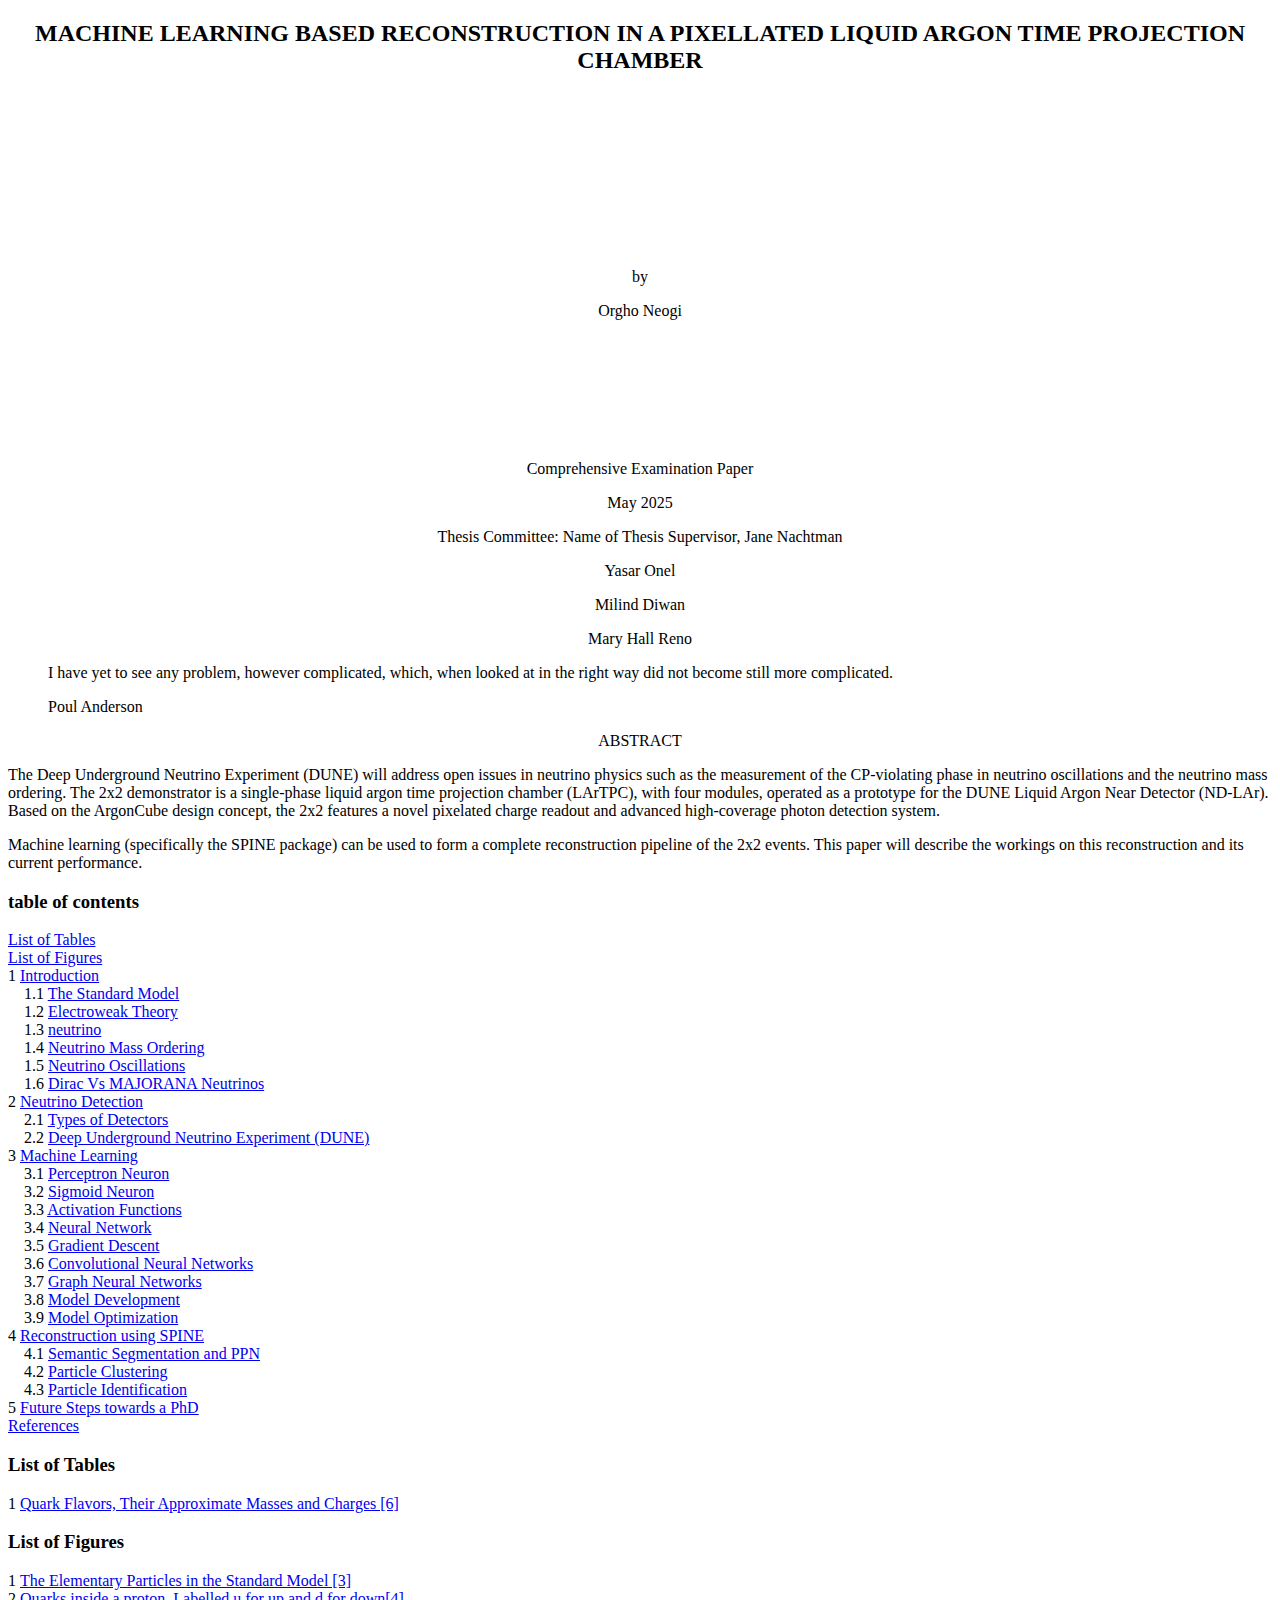
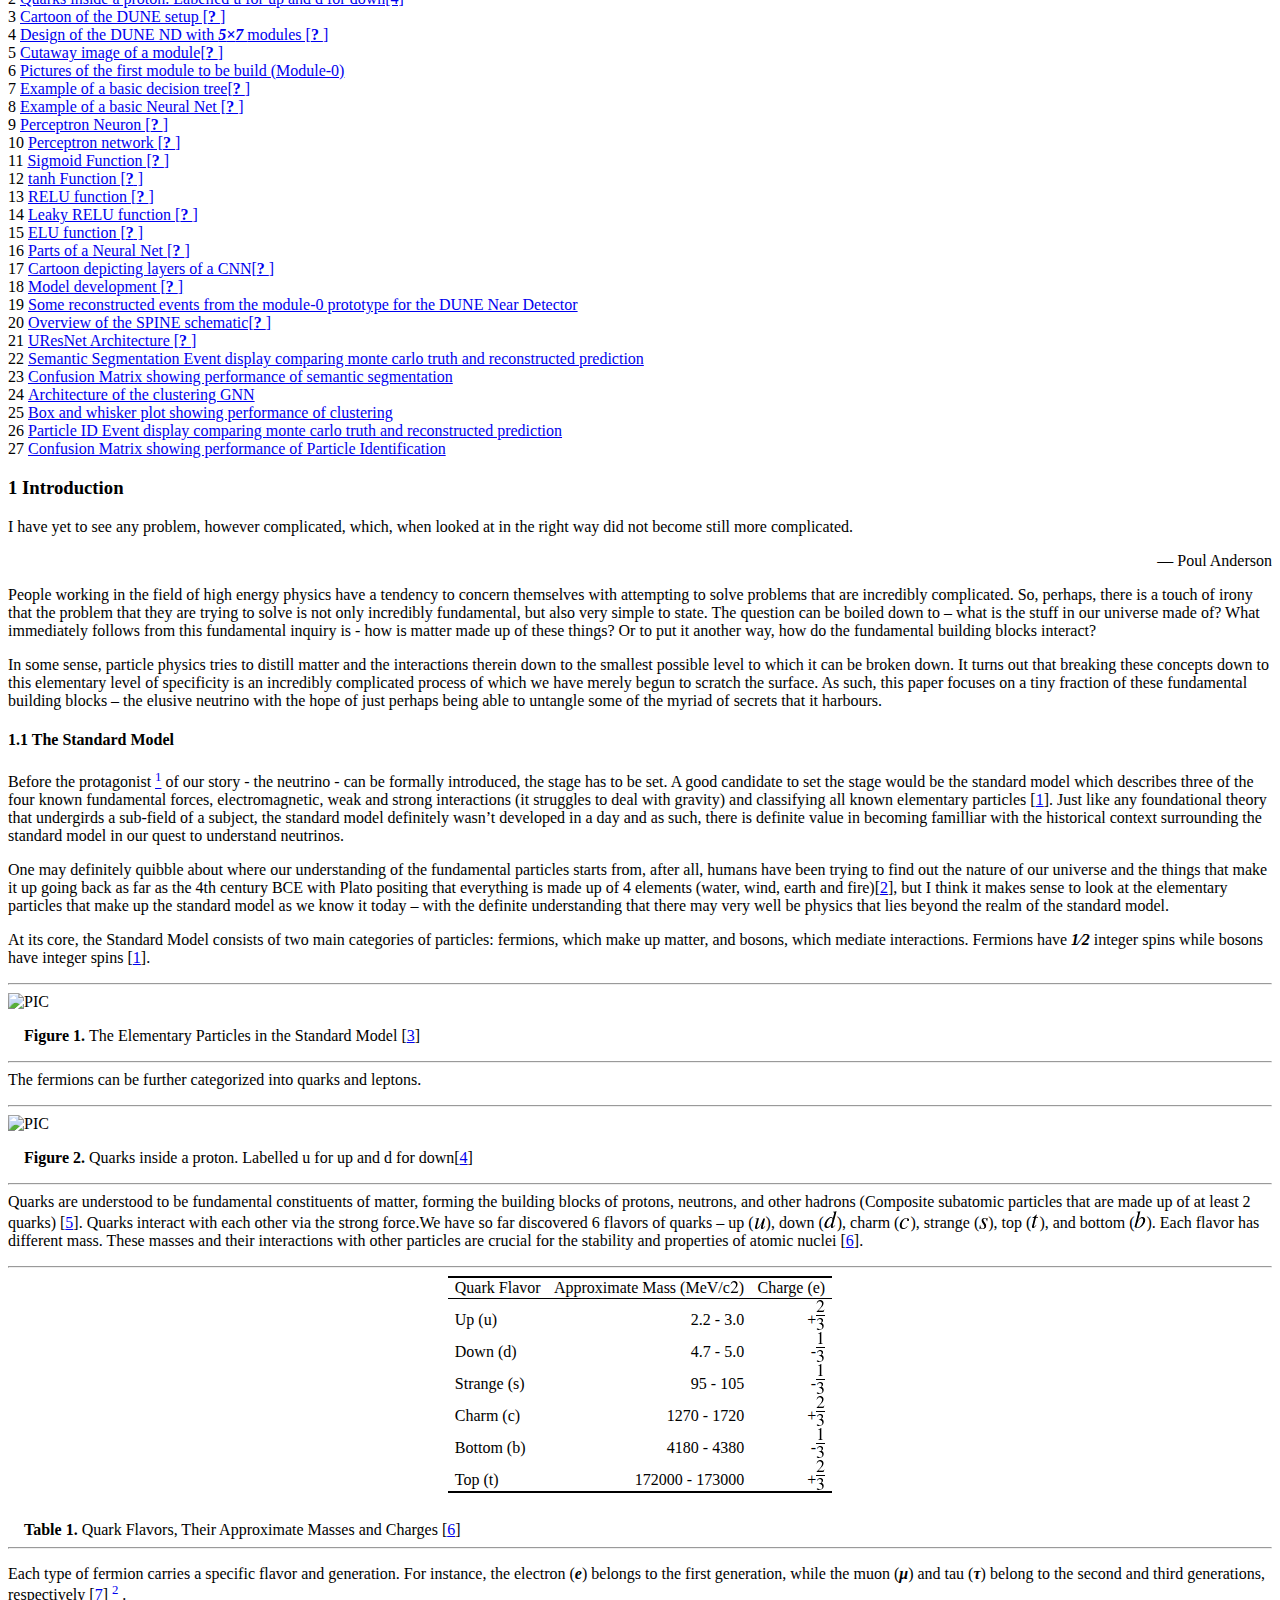
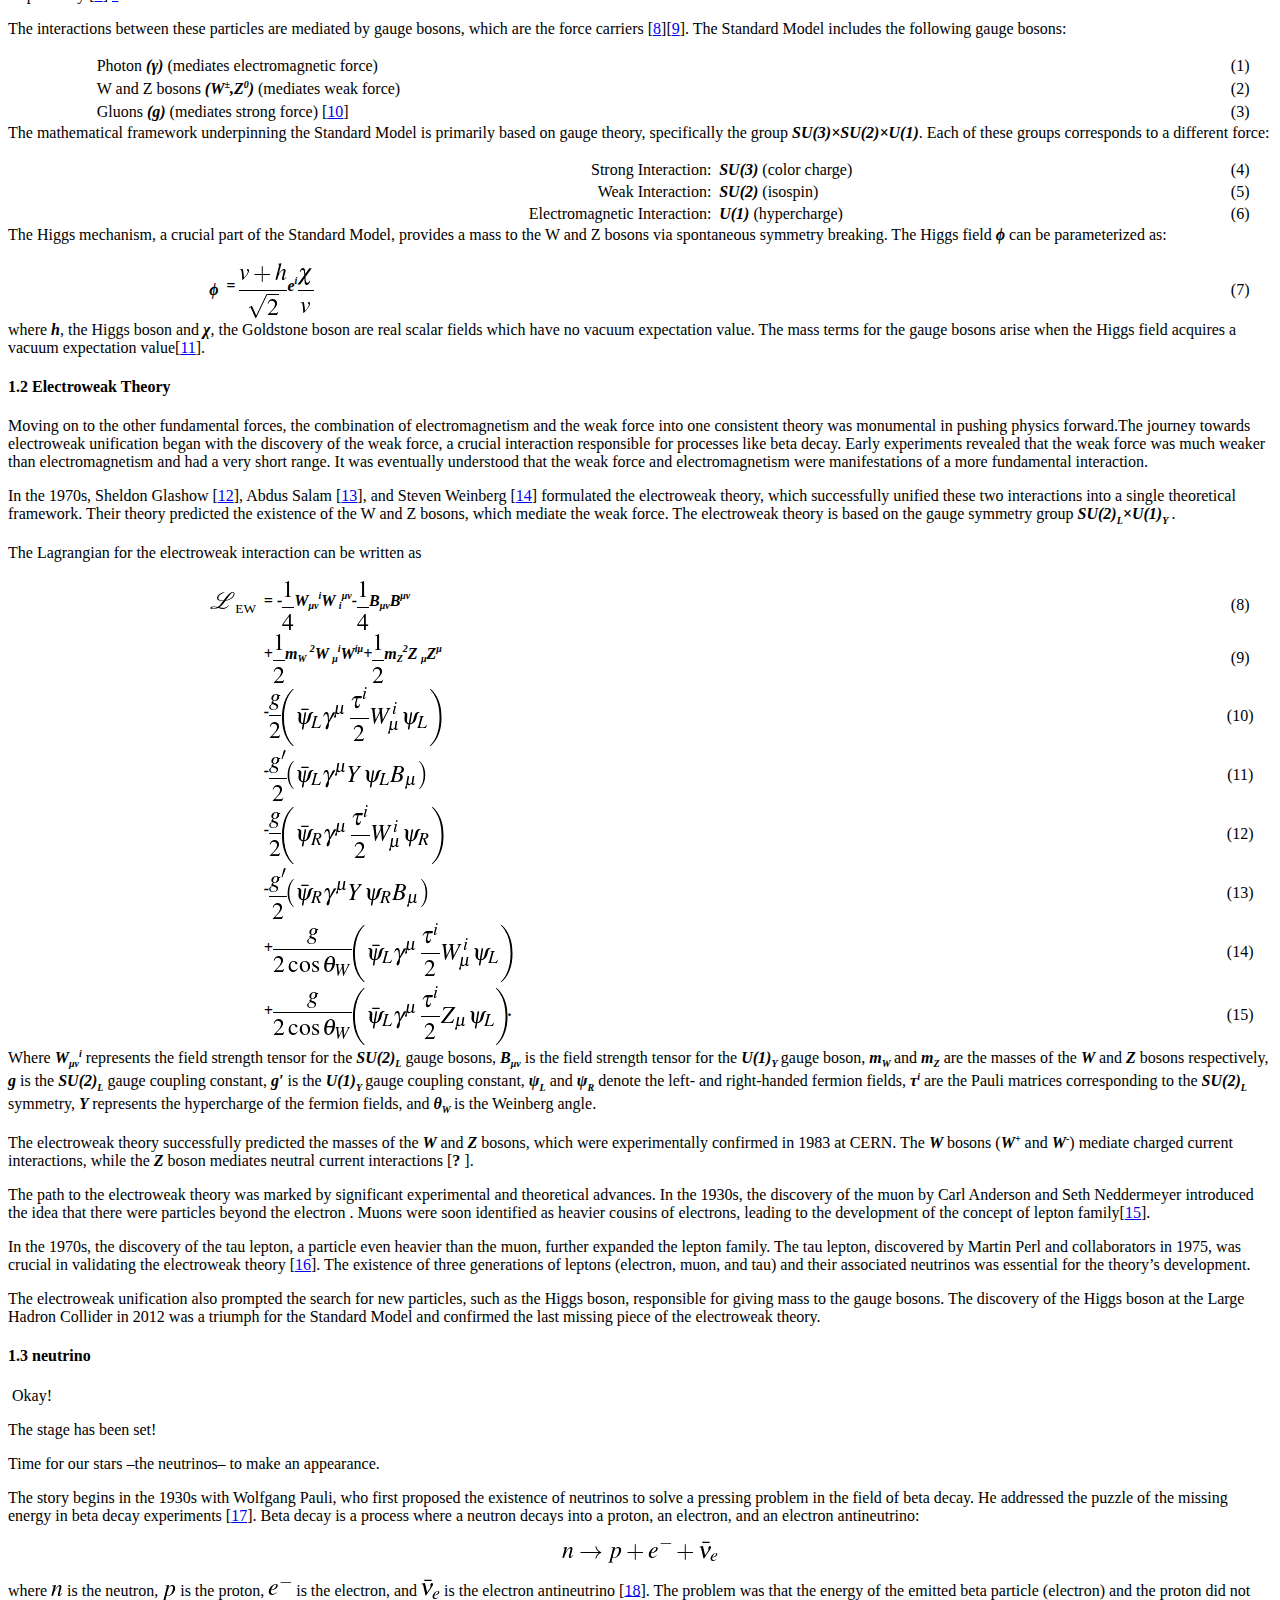
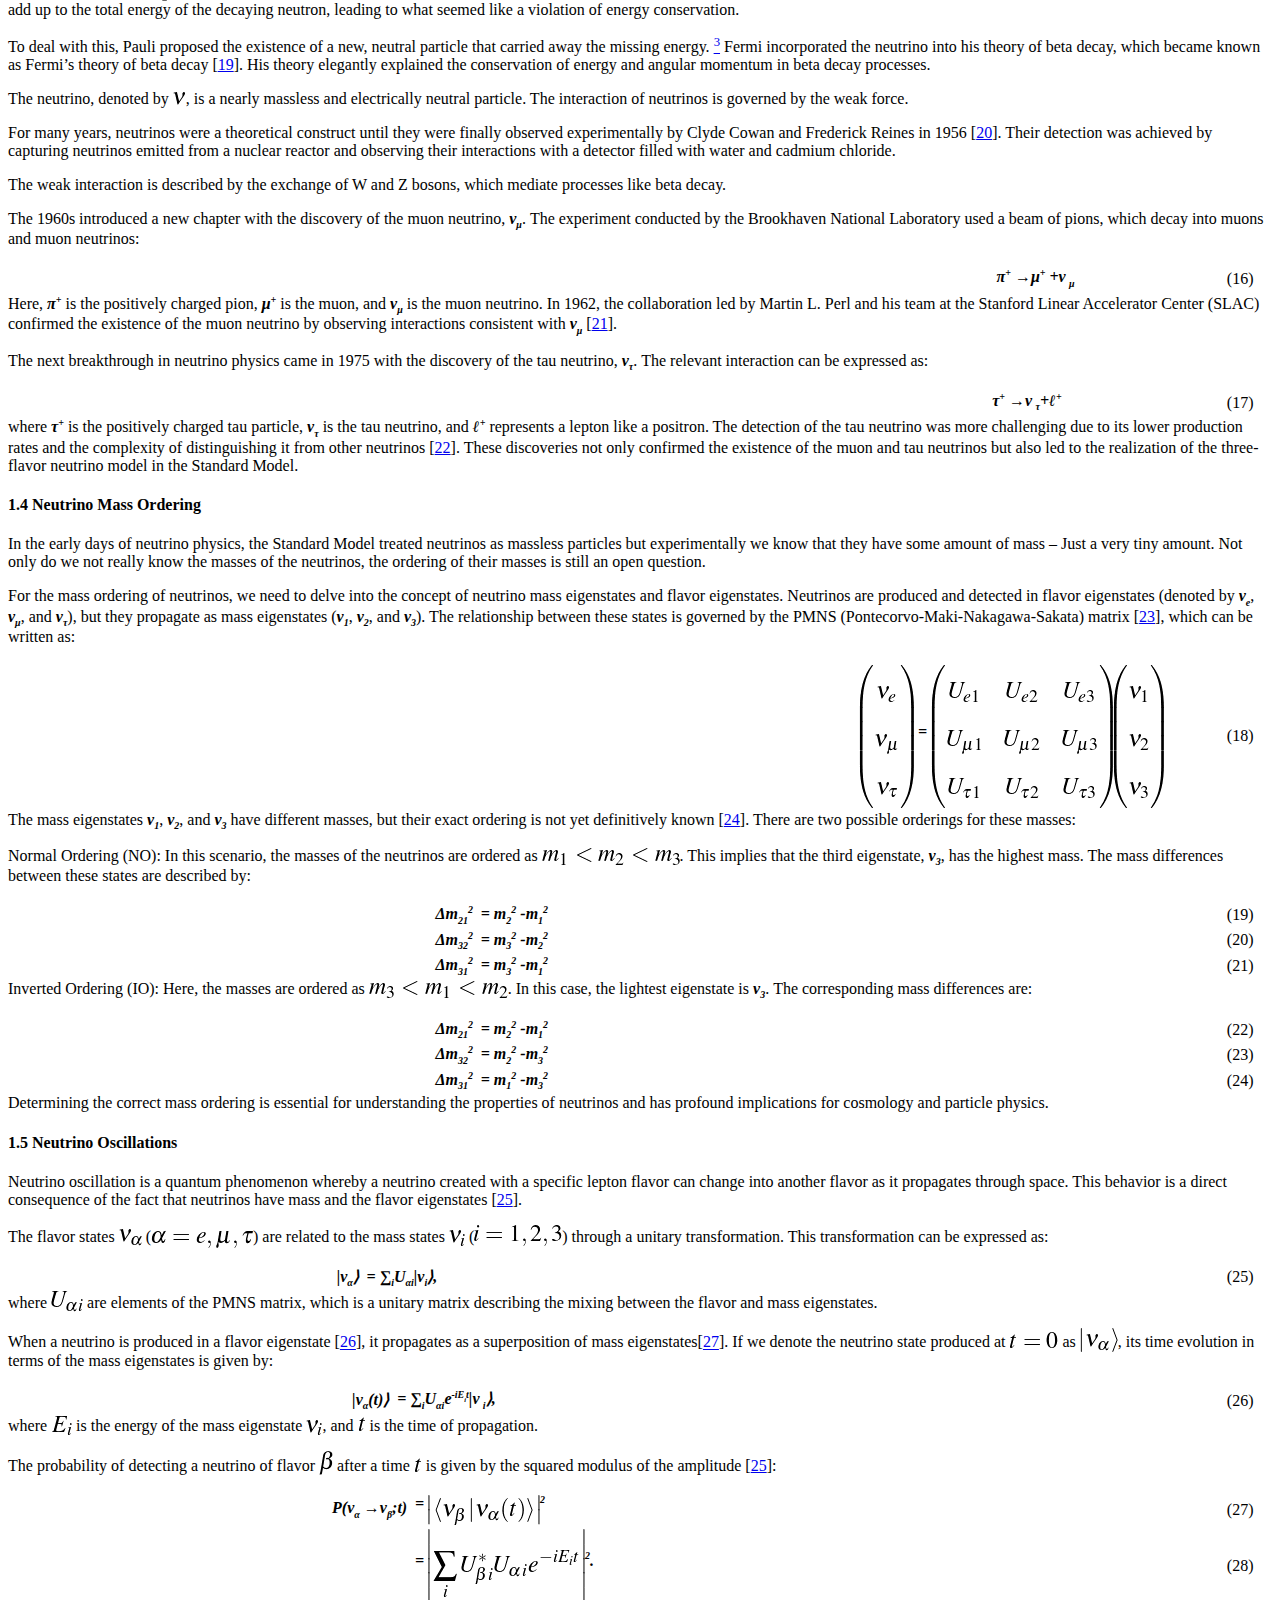
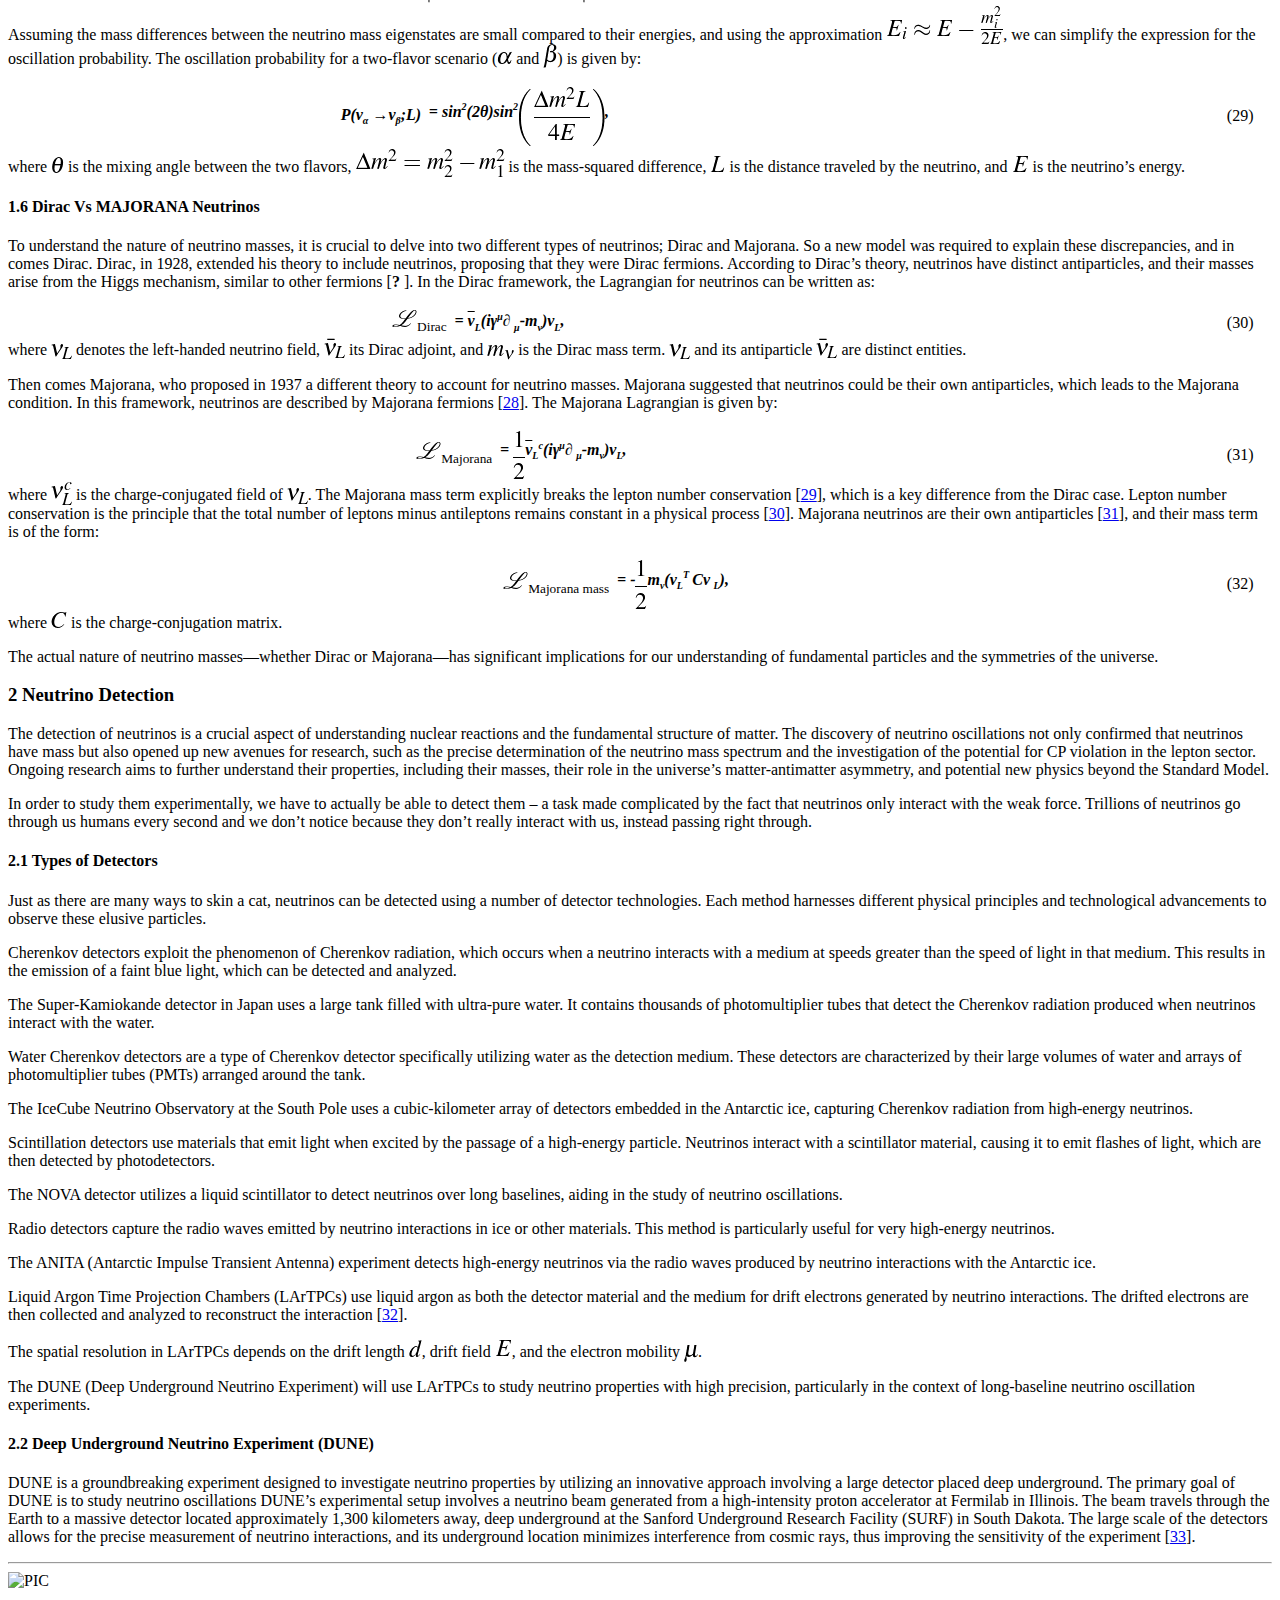
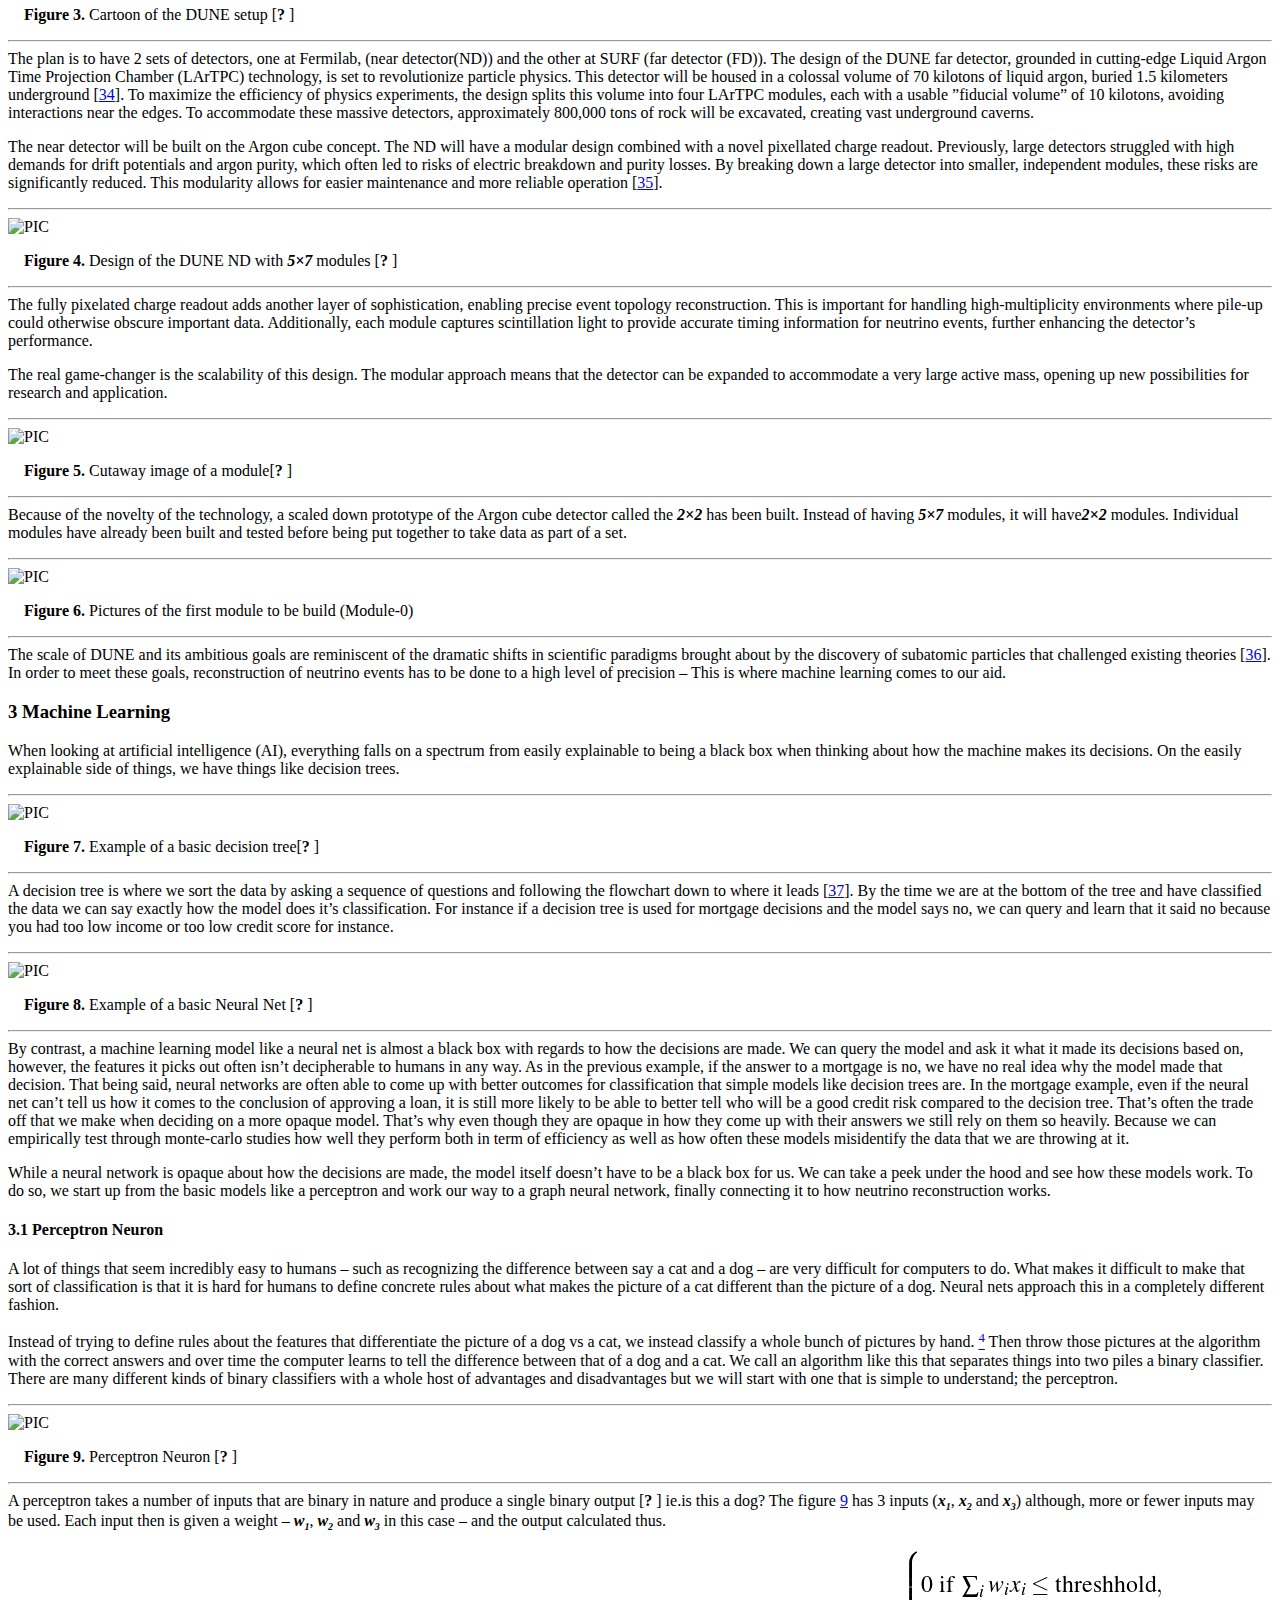
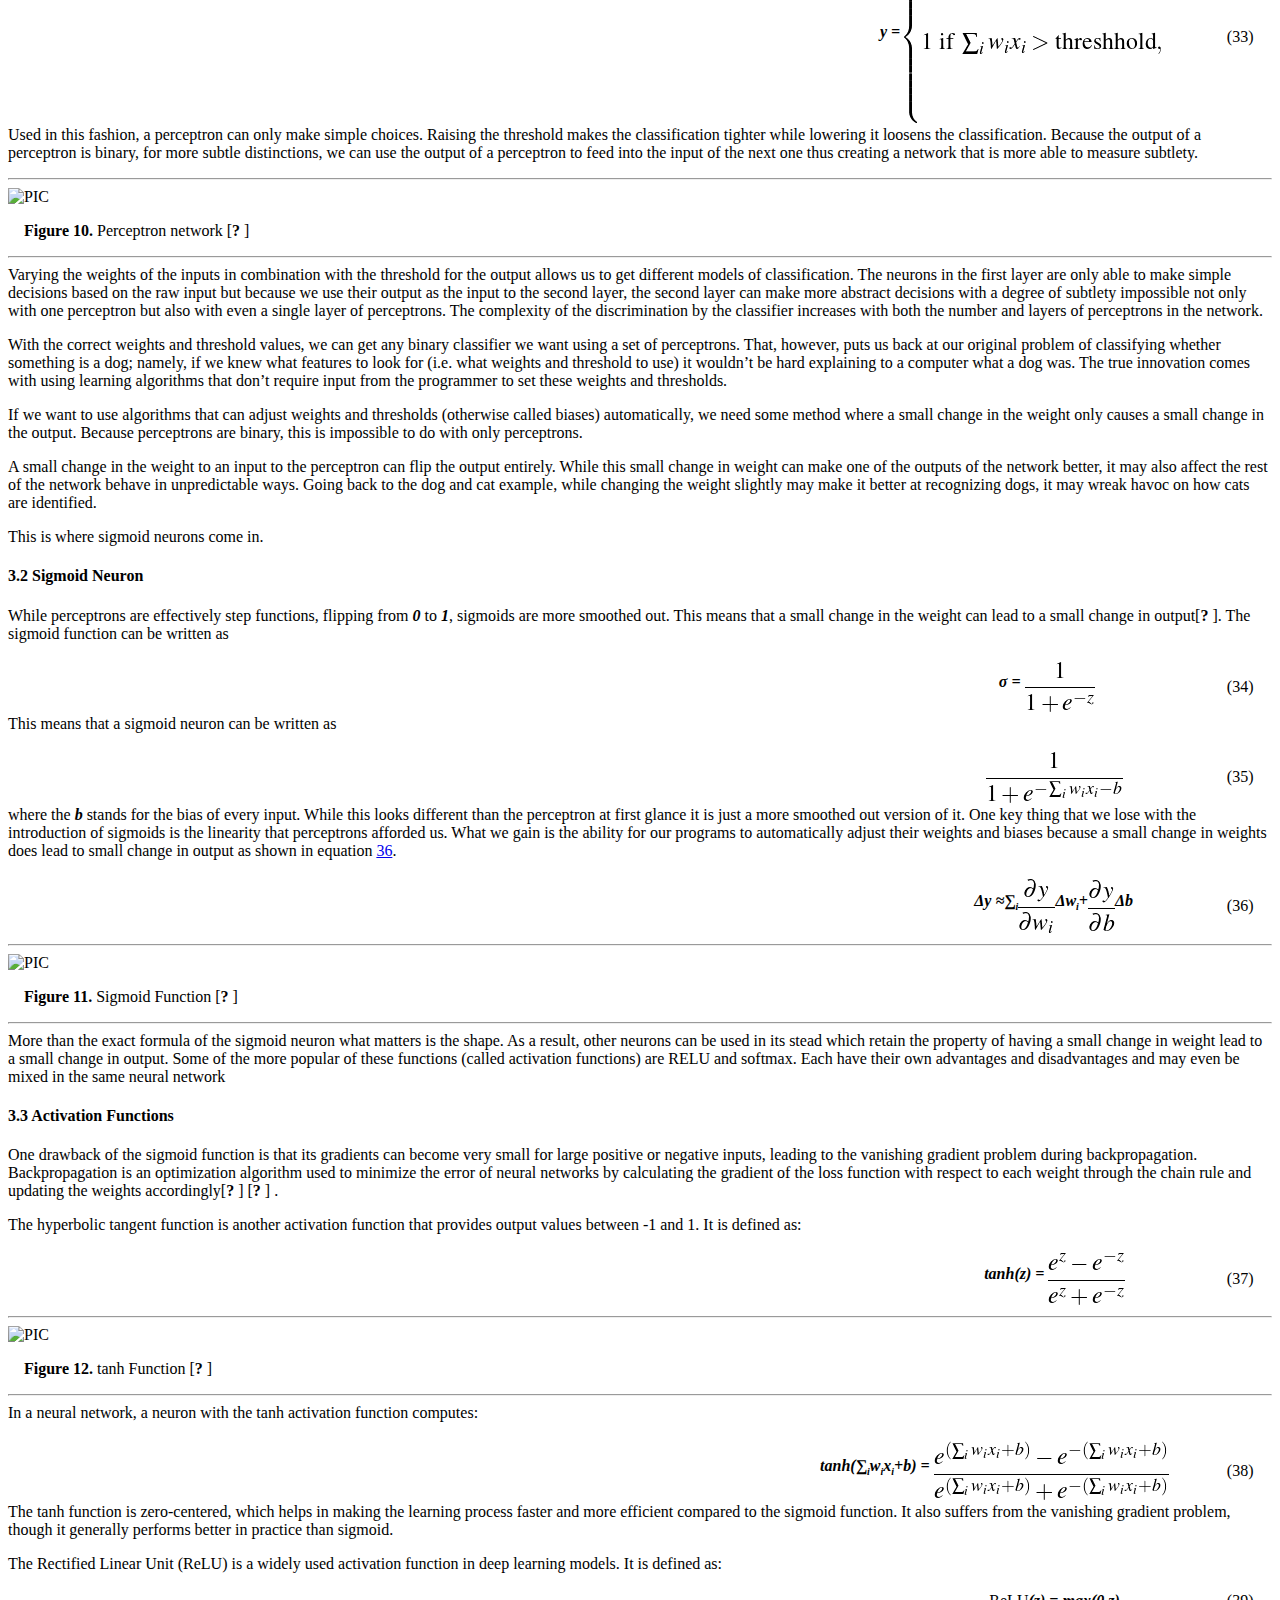
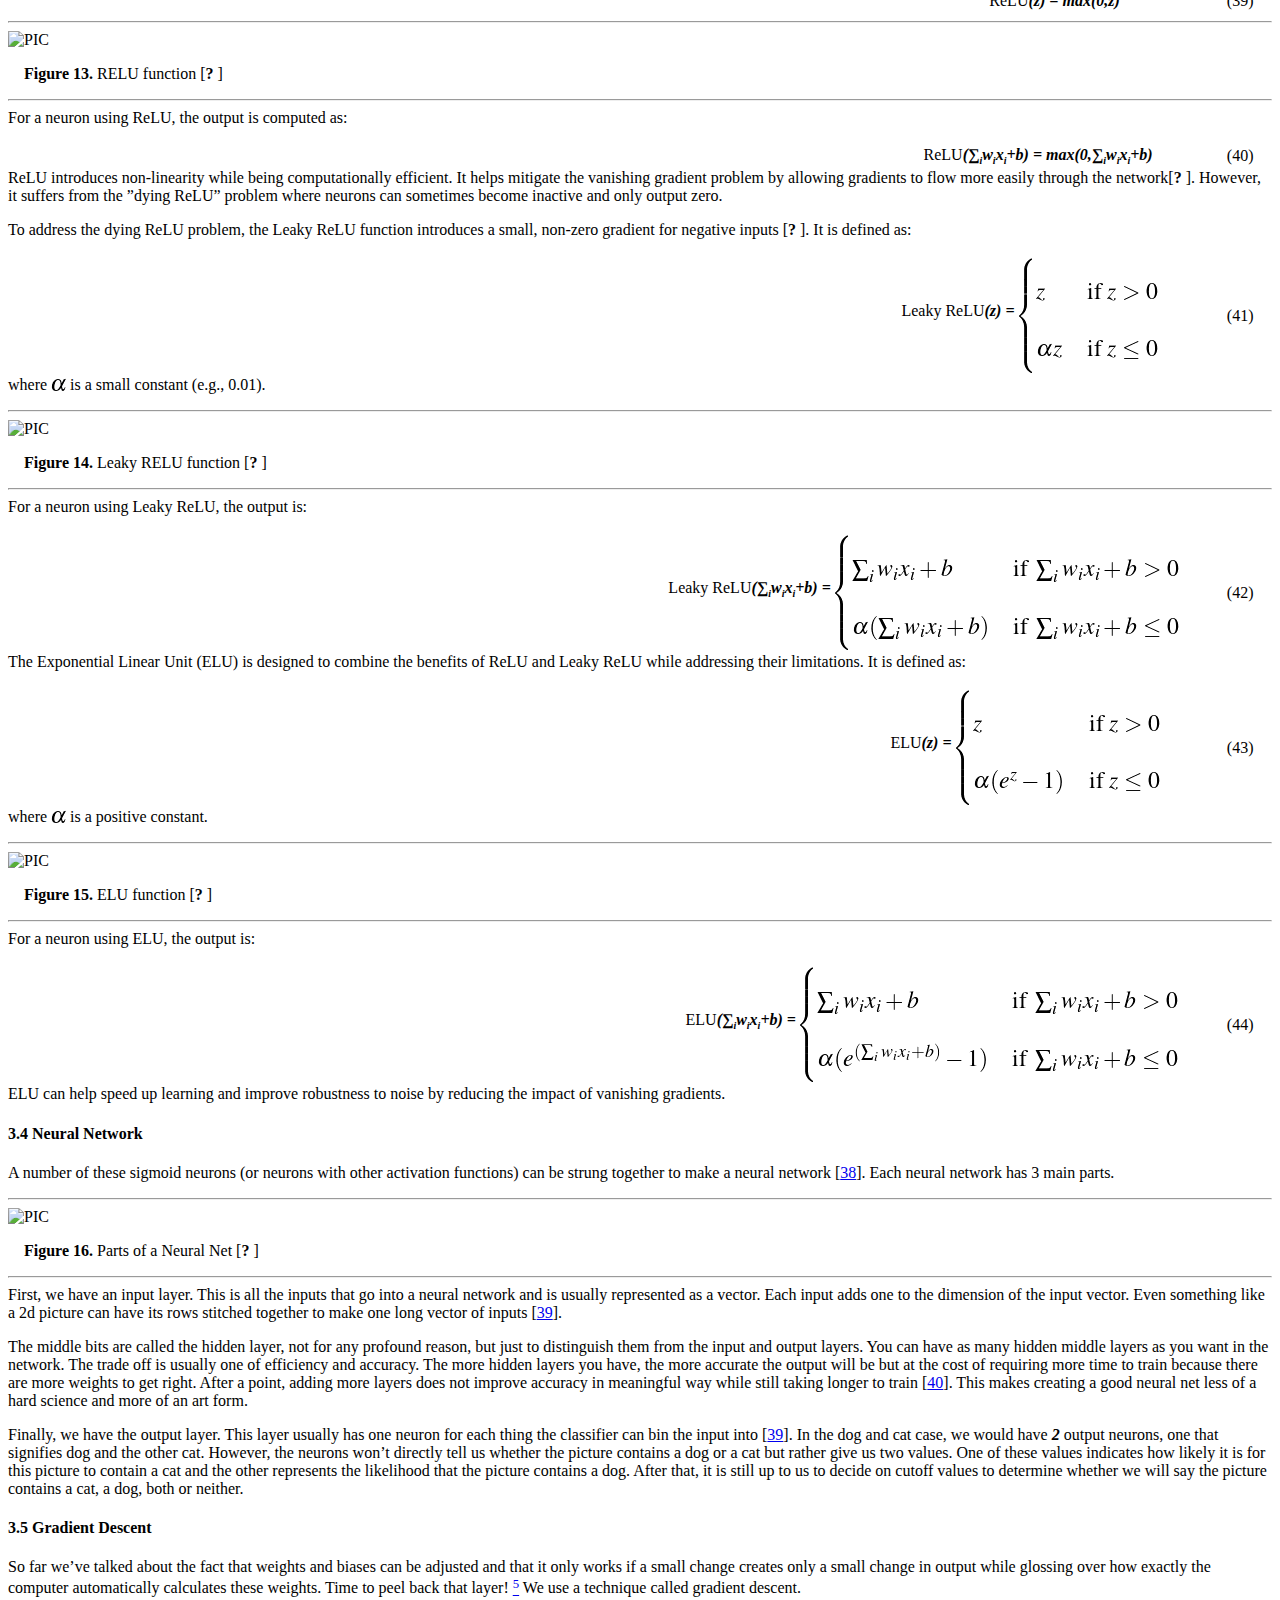
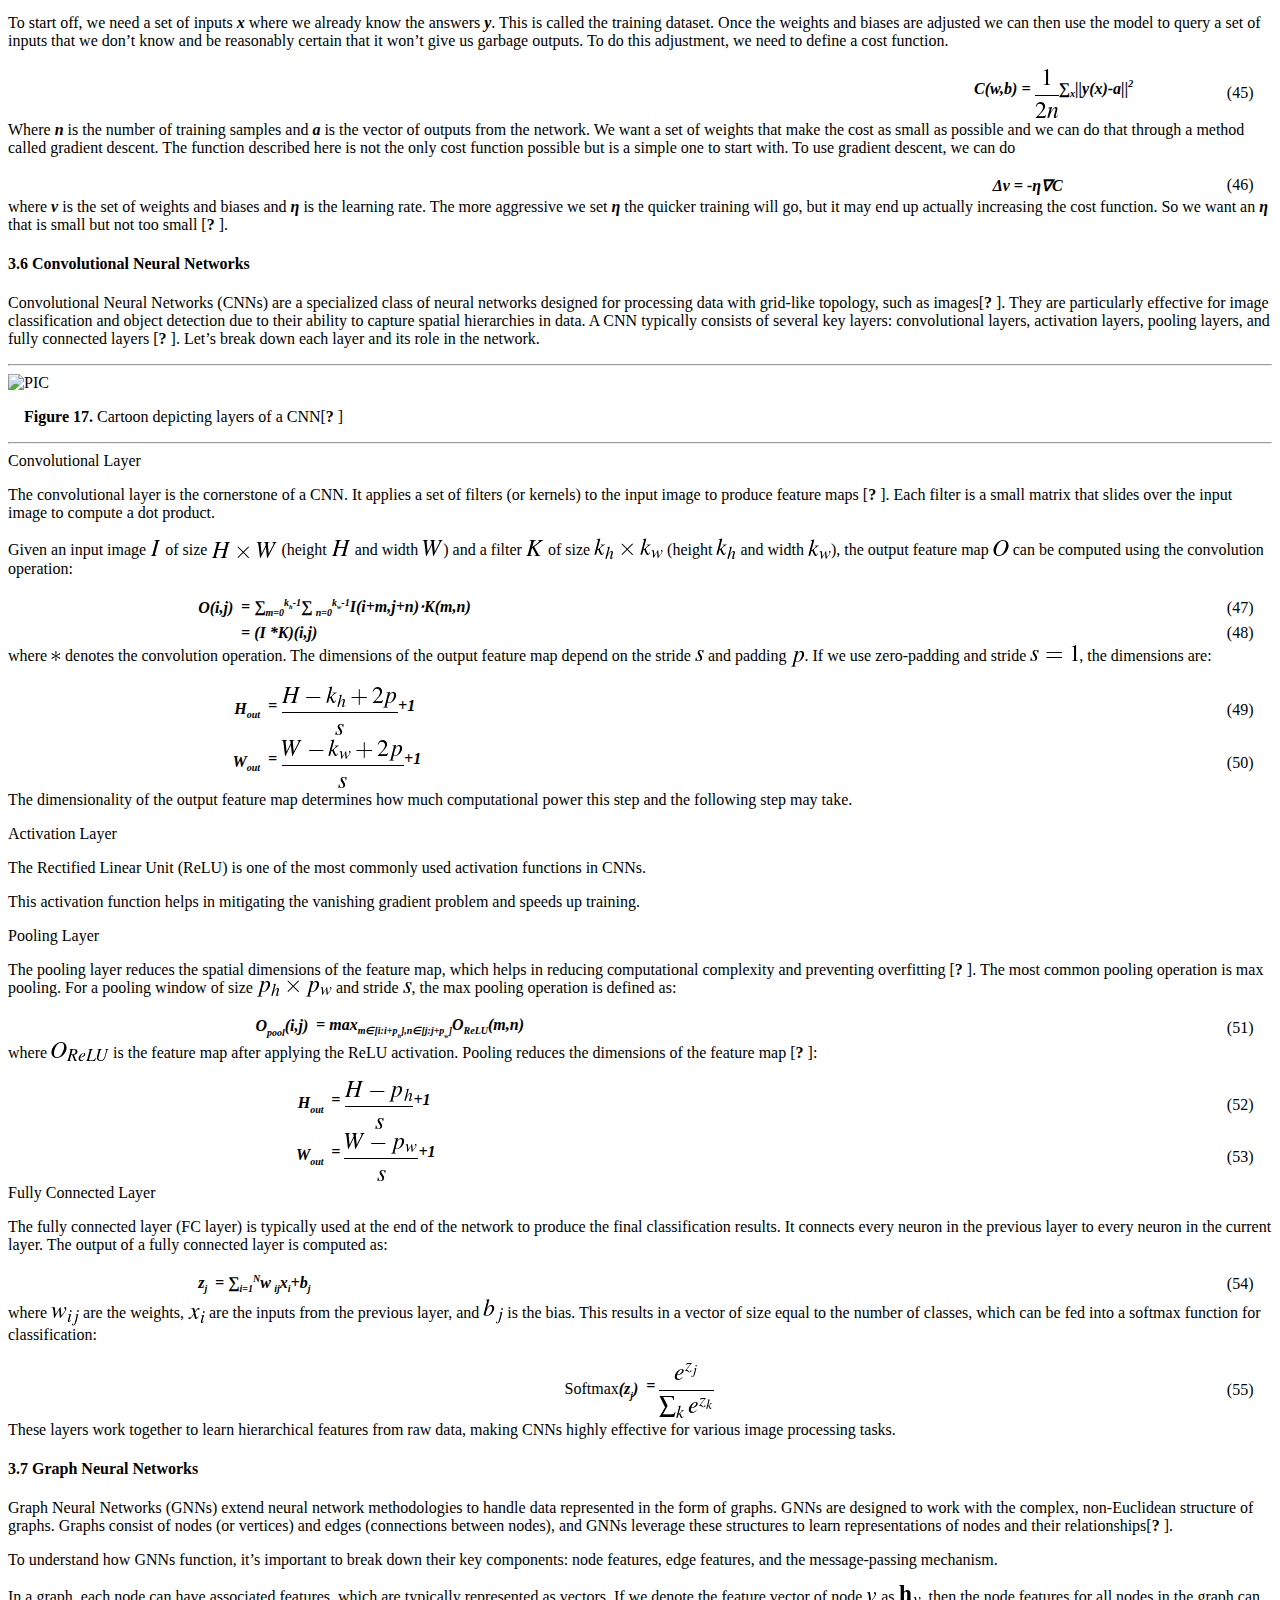
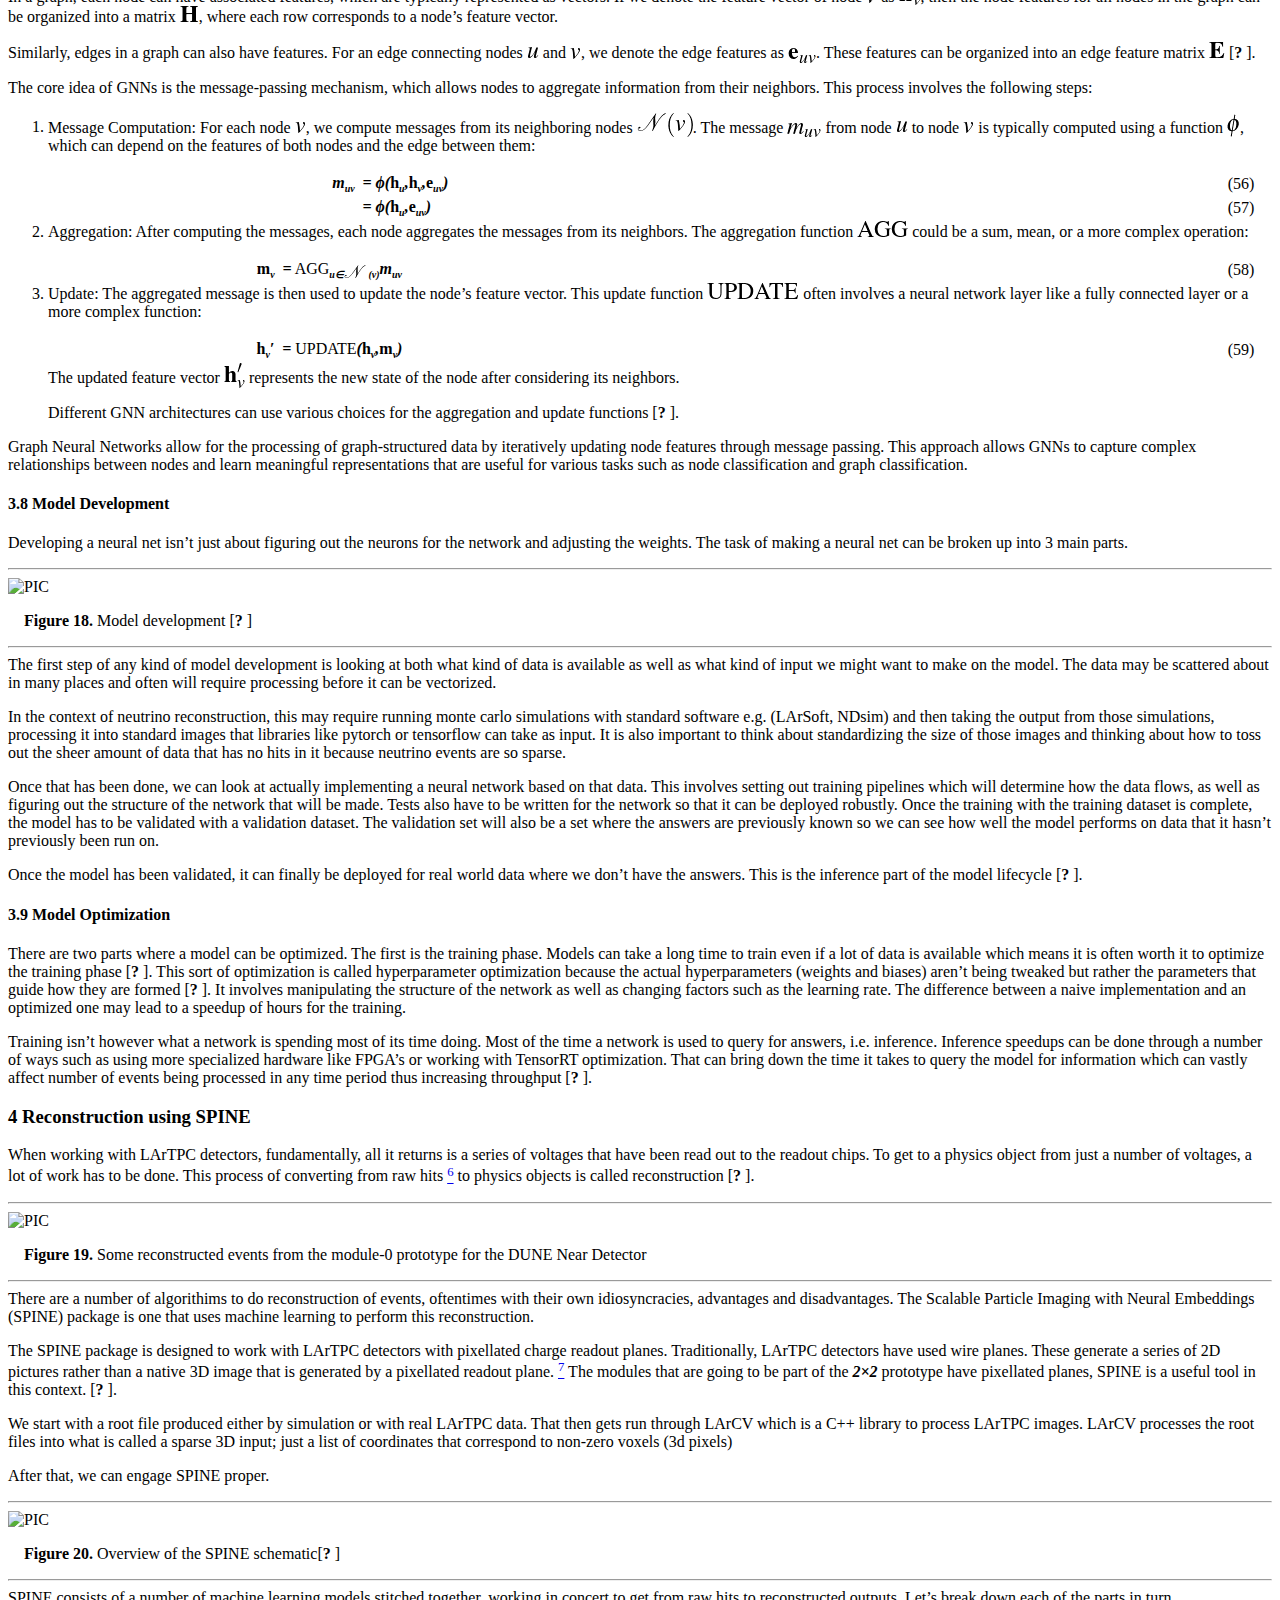
==== commit f9460f40: "Made Edits that Jane Wanted" ====
--- a/docs/index.html
+++ b/docs/index.html
@@ -45,33 +45,29 @@
 <div class="center" 
 >
 <!--l. 228--><p class="noindent" >
-<!--l. 229--><p class="noindent" >A thesis submitted in partial fulfillment<br />
-of the requirements for the Doctor of Philosophy<br />
-degree in Physics &amp; Astronomy&#x00A0;in the<br />
-Graduate College of<br />
-The University of Iowa</div>
+<!--l. 229--><p class="noindent" >Comprehensive Examination Paper</div>
 <div class="center" 
 >
-<!--l. 236--><p class="noindent" >
-                                                                                         
-                                                                                         
-<!--l. 237--><p class="noindent" >May&#x00A0;2024</div>
+<!--l. 231--><p class="noindent" >
+<!--l. 232--><p class="noindent" >May&#x00A0;2025</div>
+                                                                                         
+                                                                                         
 <div class="center" 
 >
-<!--l. 240--><p class="noindent" >
-<!--l. 241--><p class="noindent" >Thesis Committee: Name of Thesis Supervisor, Jane Nachtman</div>
+<!--l. 235--><p class="noindent" >
+<!--l. 236--><p class="noindent" >Thesis Committee: Name of Thesis Supervisor, Jane Nachtman</div>
 <div class="center" 
 >
-<!--l. 243--><p class="noindent" >
-<!--l. 244--><p class="noindent" >Yaser Onel</div>
+<!--l. 238--><p class="noindent" >
+<!--l. 239--><p class="noindent" >Yasar Onel</div>
 <div class="center" 
 >
-<!--l. 246--><p class="noindent" >
-<!--l. 247--><p class="noindent" >Milind Diwan</div>
+<!--l. 241--><p class="noindent" >
+<!--l. 242--><p class="noindent" >Milind Diwan</div>
 <div class="center" 
 >
-<!--l. 249--><p class="noindent" >
-<!--l. 250--><p class="noindent" >Mary Hall Reno</div>
+<!--l. 244--><p class="noindent" >
+<!--l. 245--><p class="noindent" >Mary Hall Reno</div>
                                                                                          
                                                                                          
 <blockquote class="quote">
@@ -158,7 +154,7 @@
 <br />      <span class="subsectionToc" >4.3 <a 
 href="#x1-270004.3" id="QQ2-1-55">Particle Identification</a></span>
 <br />      <span class="sectionToc" >5 <a 
-href="#x1-280005" id="QQ2-1-58">Future Steps</a></span>
+href="#x1-280005" id="QQ2-1-58">Future Steps towards a PhD</a></span>
 <br />      <span class="sectionToc" ><a 
 href="#Q1-1-60">References</a></span>
       </div>
@@ -263,7 +259,7 @@
 made up of these things? Or to put it another way, how do the fundamental building blocks
 interact?
 <!--l. 12--><p class="indent" >      In some sense, particle physics tries to distill matter and the interactions therein down to the
-smallest possible level to which it can be broken down. Turns out that breaking these concepts down to
+smallest possible level to which it can be broken down. It turns out that breaking these concepts down to
 this elementary level of specificity is an incredibly complicated process of which we have merely begun to
 scratch the surface. As such, this paper focuses on a tiny fraction of these fundamental building blocks &#8211;
 the elusive neutrino with the hope of just perhaps being able to untangle some of the myriad of secrets that
@@ -888,10 +884,10 @@
       <h4 class="subsectionHead"><span class="titlemark">1.4    </span> <a 
  id="x1-80001.4"></a>Neutrino Mass Ordering</h4>
 <!--l. 3--><p class="noindent" >In the early days of neutrino physics, the Standard Model treated neutrinos as massless particles but
-experimentally we know that they have some amount of mass. Just a very tiny amount. Not only do
+experimentally we know that they have some amount of mass &#8211; Just a very tiny amount. Not only do
 we not really know the masses of the neutrinos, the ordering of their masses is still an open
 question.
-<!--l. 7--><p class="indent" >      For the mass ordering of neutrinos, we need to delve into the concept of neutrino mass eigenstates
+<!--l. 6--><p class="indent" >      For the mass ordering of neutrinos, we need to delve into the concept of neutrino mass eigenstates
 and flavor eigenstates. Neutrinos are produced and detected in flavor eigenstates (denoted by <span 
 class="zptmcm7m-x-x-120">&#x03BD;</span><sub><span 
 class="zptmcm7m-x-x-90">e</span></sub>, <span 
@@ -909,7 +905,7 @@
 governed by the PMNS (Pontecorvo-Maki-Nakagawa-Sakata) matrix [<a 
 href="#XPMNS_matrix">23</a>], which can be written
 as:
-<!--l. 11--><p class="indent" >
+<!--l. 10--><p class="indent" >
                                                                                          
                                                                                          
 <table 
@@ -938,7 +934,7 @@
 class="align-even"></td>                            <td 
 class="align-label"><a 
  id="x1-8001r18"></a>(18)                            </td></tr></table>
-<!--l. 30--><p class="indent" >      The mass eigenstates <span 
+<!--l. 29--><p class="indent" >      The mass eigenstates <span 
 class="zptmcm7m-x-x-120">&#x03BD;</span><sub><span 
 class="zptmcm7t-x-x-90">1</span></sub>, <span 
 class="zptmcm7m-x-x-120">&#x03BD;</span><sub><span 
@@ -947,14 +943,14 @@
 class="zptmcm7t-x-x-90">3</span></sub> have different masses, but their exact ordering is not yet
 definitively known [<a 
 href="#XDe_Angelis_Pimenta_2018">24</a>]. There are two possible orderings for these masses:
-<!--l. 33--><p class="indent" >      Normal Ordering (NO): In this scenario, the masses of the neutrinos are ordered as
+<!--l. 32--><p class="indent" >      Normal Ordering (NO): In this scenario, the masses of the neutrinos are ordered as
 <img 
 src="main40x.png" alt="m  &#x003C;  m  &#x003C; m
   1    2     3  " class="math">. This implies that the third eigenstate, <span 
 class="zptmcm7m-x-x-120">&#x03BD;</span><sub><span 
 class="zptmcm7t-x-x-90">3</span></sub>, has the highest mass. The mass differences
 between these states are described by:
-<!--l. 37--><p class="indent" >
+<!--l. 36--><p class="indent" >
 <table 
 class="align">
                                      <tr><td 
@@ -1008,7 +1004,7 @@
 class="zptmcm7t-x-x-90">2</span></sup></td>                                                                          <td 
 class="align-label"><a 
  id="x1-8004r21"></a>(21)                                     </td></tr></table>
-<!--l. 43--><p class="indent" >      Inverted Ordering (IO): Here, the masses are ordered as <img 
+<!--l. 42--><p class="indent" >      Inverted Ordering (IO): Here, the masses are ordered as <img 
 src="main41x.png" alt="m  &#x003C; m  &#x003C;  m
   3    1    2  " class="math">. In this case, the lightest
                                                                                          
@@ -1016,7 +1012,7 @@
 eigenstate is <span 
 class="zptmcm7m-x-x-120">&#x03BD;</span><sub><span 
 class="zptmcm7t-x-x-90">3</span></sub>. The corresponding mass differences are:
-<!--l. 47--><p class="indent" >
+<!--l. 46--><p class="indent" >
 <table 
 class="align">
                                      <tr><td 
@@ -1070,7 +1066,7 @@
 class="zptmcm7t-x-x-90">2</span></sup></td>                                                                          <td 
 class="align-label"><a 
  id="x1-8007r24"></a>(24)                                     </td></tr></table>
-<!--l. 53--><p class="indent" >      Determining the correct mass ordering is essential for understanding the properties of neutrinos
+<!--l. 52--><p class="indent" >      Determining the correct mass ordering is essential for understanding the properties of neutrinos
 and has profound implications for cosmology and particle physics.
 <!--l. 1--><p class="noindent" >
       <h4 class="subsectionHead"><span class="titlemark">1.5    </span> <a 
@@ -1551,9 +1547,10 @@
                                                                                          
 <!--l. 63--><p class="indent" >      </div><hr class="endfigure">
 <!--l. 65--><p class="indent" >      The scale of DUNE and its ambitious goals are reminiscent of the dramatic shifts in scientific
-paradigms brought about by the discovery of subatomic particles that challenged existing theories
-[<a 
-href="#Xdune_tdr">36</a>].
+paradigms brought about by the discovery of subatomic particles that challenged existing theories [<a 
+href="#Xdune_tdr">36</a>]. In
+order to meet these goals, reconstruction of neutrino events has to be done to a high level of precision &#8211;
+This is where machine learning comes to our aid.
                                                                                          
                                                                                          
                                                                                          
@@ -1563,7 +1560,7 @@
       <h3 class="sectionHead"><span class="titlemark">3    </span> <a 
  id="x1-140003"></a>Machine Learning</h3>
 <!--l. 3--><p class="noindent" >When looking at artificial intelligence (AI), everything falls on a spectrum from easily explainable to
-being a black box when thinking about how the machine makes it&#8217;s decisions. On the easily explainable
+being a black box when thinking about how the machine makes its decisions. On the easily explainable
 side of things, we have things like decision trees.
 <!--l. 6--><p class="indent" >      <hr class="figure"><div class="figure" 
 >
@@ -1725,7 +1722,7 @@
 based on the raw input but because we use their output as the input to the second layer, the
 second layer can make more abstract decisions with a degree of subtlety impossible not only
 with one perceptron but also with even a single layer of perceptrons. The complexity of the
-discrimination by the classifier increasing with both the number and layers of perceptrons in the
+discrimination by the classifier increases with both the number and layers of perceptrons in the
 network.
 <!--l. 46--><p class="indent" >      With the correct weights and threshold values, we can get any binary classifier we want using a set
 of perceptrons. That, however, puts us back at our original problem of classifying whether something is a
@@ -1828,7 +1825,7 @@
                                                                                          
 <!--l. 32--><p class="indent" >      </div><hr class="endfigure">
 <!--l. 34--><p class="indent" >      More than the exact formula of the sigmoid neuron what matters is the shape. As a result, other
-neurons can be used in it&#8217;s stead which retain the property of having a small change in weight lead to a
+neurons can be used in its stead which retain the property of having a small change in weight lead to a
 small change in output. Some of the more popular of these functions (called activation functions) are
 RELU and softmax. Each have their own advantages and disadvantages and may even be mixed in the
 same neural network
@@ -2360,20 +2357,22 @@
 class="zptmcm7t-x-x-120">+1</span></td>                                                                    <td 
 class="align-label"><a 
  id="x1-20005r50"></a>(50)                                  </td></tr></table>
-<!--l. 38--><p class="indent" >      Activation Layer
-<!--l. 40--><p class="indent" >      The Rectified Linear Unit (ReLU) is one of the most commonly used activation functions in
+<!--l. 38--><p class="indent" >      The dimensionality of the output feature map determines how much computational power this step
+and the following step may take.
+<!--l. 40--><p class="indent" >      Activation Layer
+<!--l. 42--><p class="indent" >      The Rectified Linear Unit (ReLU) is one of the most commonly used activation functions in
 CNNs.
-<!--l. 42--><p class="indent" >      This activation function helps in mitigating the vanishing gradient problem and speeds up
+<!--l. 44--><p class="indent" >      This activation function helps in mitigating the vanishing gradient problem and speeds up
 training.
-<!--l. 44--><p class="indent" >      Pooling Layer
-<!--l. 46--><p class="indent" >      The pooling layer reduces the spatial dimensions of the feature map, which helps in reducing
+<!--l. 46--><p class="indent" >      Pooling Layer
+<!--l. 48--><p class="indent" >      The pooling layer reduces the spatial dimensions of the feature map, which helps in reducing
 computational complexity and preventing overfitting [<span 
 class="ptmb7t-x-x-120">? </span>]. The most common pooling operation is max
 pooling. For a pooling window of size <img 
 src="main106x.png" alt="ph&#x00D7; pw  " class="math"> and stride <img 
 src="main107x.png" alt="s " class="math">, the max pooling operation is defined
 as:
-<!--l. 50--><p class="indent" >
+<!--l. 52--><p class="indent" >
                                                                                          
                                                                                          
 <table 
@@ -2415,11 +2414,11 @@
 class="zptmcm7t-x-x-120">)</span></td>                                                  <td 
 class="align-label"><a 
  id="x1-20006r51"></a>(51)                         </td></tr></table>
-<!--l. 54--><p class="indent" >      where <img 
+<!--l. 56--><p class="indent" >      where <img 
 src="main108x.png" alt="OReLU  " class="math"> is the feature map after applying the ReLU activation. Pooling reduces the
 dimensions of the feature map [<span 
 class="ptmb7t-x-x-120">? </span>]:
-<!--l. 57--><p class="indent" >
+<!--l. 59--><p class="indent" >
 <table 
 class="align">
                                     <tr><td 
@@ -2445,11 +2444,11 @@
 class="zptmcm7t-x-x-120">+1</span></td>                                                                        <td 
 class="align-label"><a 
  id="x1-20008r53"></a>(53)                                    </td></tr></table>
-<!--l. 62--><p class="indent" >      Fully Connected Layer
-<!--l. 64--><p class="indent" >      The fully connected layer (FC layer) is typically used at the end of the network to produce the final
+<!--l. 64--><p class="indent" >      Fully Connected Layer
+<!--l. 66--><p class="indent" >      The fully connected layer (FC layer) is typically used at the end of the network to produce the final
 classification results. It connects every neuron in the previous layer to every neuron in the current layer.
 The output of a fully connected layer is computed as:
-<!--l. 68--><p class="indent" >
+<!--l. 70--><p class="indent" >
                                                                                          
                                                                                          
 <table 
@@ -2474,13 +2473,13 @@
 class="zptmcm7m-x-x-90">j</span></sub></td>                                                                          <td 
 class="align-label"><a 
  id="x1-20009r54"></a>(54)                                     </td></tr></table>
-<!--l. 72--><p class="indent" >      where <img 
+<!--l. 74--><p class="indent" >      where <img 
 src="main111x.png" alt="wij  " class="math"> are the weights, <img 
 src="main112x.png" alt="xi  " class="math"> are the inputs from the previous layer, and <img 
 src="main113x.png" alt="bj  " class="math"> is the bias. This
 results in a vector of size equal to the number of classes, which can be fed into a softmax function for
 classification:
-<!--l. 75--><p class="indent" >
+<!--l. 77--><p class="indent" >
 <table 
 class="align">
                                    <tr><td 
@@ -2496,7 +2495,7 @@
 &#x2211;k ezk"  class="frac" align="middle"></td>                                                                      <td 
 class="align-label"><a 
  id="x1-20010r55"></a>(55)                                   </td></tr></table>
-<!--l. 79--><p class="indent" >      These layers work together to learn hierarchical features from raw data, making CNNs highly
+<!--l. 81--><p class="indent" >      These layers work together to learn hierarchical features from raw data, making CNNs highly
 effective for various image processing tasks.
                                                                                          
                                                                                          
@@ -2753,8 +2752,8 @@
 modules that are going to be part of the <span 
 class="zptmcm7t-x-x-120">2</span><span 
 class="zptmcm7y-x-x-120">&#x00D7;</span><span 
-class="zptmcm7t-x-x-120">2 </span>prototype have pixellated planes, so we are good to use
-SPINE here [<span 
+class="zptmcm7t-x-x-120">2 </span>prototype have pixellated planes, SPINE is a useful tool in
+this context. [<span 
 class="ptmb7t-x-x-120">? </span>].
 <!--l. 28--><p class="indent" >      We start with a root file produced either by simulation or with real LArTPC data. That then gets run
 through LArCV which is a C++ library to process LArTPC images. LArCV processes the root files into
@@ -2838,7 +2837,7 @@
       <!--l. 28--><p class="noindent" >Low energy depositions
       </li>
       <li class="itemize">
-      <!--l. 30--><p class="noindent" >if enabled) Ghost points
+      <!--l. 30--><p class="noindent" >Ghost points (if enabled) (Ambigous points from wire plane detectors)
       </li></ul>
                                                                                          
                                                                                          
@@ -2889,10 +2888,15 @@
                                                                                          
 <!--l. 56--><p class="indent" >      </div><hr class="endfigure">
 <!--l. 58--><p class="indent" >      Figure <a 
-href="#x1-25003r23">23<!--tex4ht:ref: semanticPerformance --></a> is a confusion matrix. It has numbers that indicate how often the model is
-getting the right answers. The rows are predictions while the columns are the label from the
-simulation.
-<!--l. 60--><p class="indent" >      The full SPINE pipeline was trained on a Set of 400k (train) + 100k (validation) 2x2 simulated
+href="#x1-25003r23">23<!--tex4ht:ref: semanticPerformance --></a> is a confusion matrix. It has numbers that indicate how often the model is getting the
+right answers. The rows are predictions while the columns are the label from the simulation. Basically, for
+every event, the network runs and makes a prediction. This prediction is then compared to the simulated
+truth. Once all the events are run through, the percentages are calculated and the numbers put in the
+appropriate positions in the matrix. The matrix shows that the model performs well at identifying
+tracks and showers but is still having some difficulty with low energy depositions because it is
+harder to identify when it is a low energy deposition and when it should be part of something
+else.
+<!--l. 66--><p class="indent" >      The full SPINE pipeline was trained on a Set of 400k (train) + 100k (validation) 2x2 simulated
 images. Isotropic particle bombs (<span 
 class="zptmcm7m-x-x-120">&#x03BD;</span>-like)overlayed with isotropic particles (rock-like) So the performance
 numbers reflect this training environment.
@@ -2910,6 +2914,8 @@
 structures, such as node and edge additions or deletions, thereby enhancing its generalization
 capabilities.
 <!--l. 11--><p class="indent" >      In practical terms, SPICE integrates several advanced techniques to optimize graph learning tasks.
+                                                                                         
+                                                                                         
 The model incorporates a sparse convolutional layer that operates directly on the non-zero elements of
 graph adjacency matrices, bypassing the need for dense matrix operations that can be computationally
 expensive. Additionally, SPICE applies invariant transformations that allow the network to remain
@@ -2950,7 +2956,23 @@
                                                                                          
                                                                                          
 <!--l. 31--><p class="indent" >      </div><hr class="endfigure">
-<!--l. 33--><p class="indent" >      Due to the modular nature of the <span 
+      <ul class="itemize1">
+      <li class="itemize">
+      <!--l. 34--><p class="noindent" >Efficiency:  The  proportion  of  true  neutrino  events  correctly  captured  in  their  respective
+      clusters, reflecting the model&#8217;s ability to retain genuine signals.
+      </li>
+      <li class="itemize">
+      <!--l. 36--><p class="noindent" >Purity: The degree to which clusters consist of events from a single true category, minimizing
+      cross-contamination from unrelated interactions.
+      </li>
+      <li class="itemize">
+      <!--l. 38--><p class="noindent" >ARI (Adjusted Rand Index): A metric comparing predicted and true clusters, adjusted for
+      randomness, where higher values indicate better alignment in grouping neutrino events.</li></ul>
+<!--l. 41--><p class="indent" >      The graph shows that shower and track clustering performance is good. The values of
+the Michel electrons are a bit misleading since there weren&#8217;t any in the dataset being tested
+which is why it looks perfect. It is not perfect and further development needs to be done on
+this.
+<!--l. 45--><p class="indent" >      Due to the modular nature of the <span 
 class="zptmcm7t-x-x-120">2</span><span 
 class="zptmcm7y-x-x-120">&#x00D7;</span><span 
 class="zptmcm7t-x-x-120">2 </span>prototype , there can be quite large gaps between 2 parts of
@@ -2978,7 +3000,7 @@
                                                                                          
                                                                                          
 <!--l. 11--><p class="indent" >      </div><hr class="endfigure">
-<!--l. 13--><p class="indent" >      This is done through the Graph Partitioning and Aggregation (GrapPa GNN.GrapPa
+<!--l. 13--><p class="indent" >      This is done through the Graph Partitioning and Aggregation (GrapPa) GNN.GrapPa
 innovates by combining partitioning and aggregation techniques to handle massive graphs
 efficiently. It first partitions the input graph into smaller, manageable subgraphs, ensuring that
 computational resources are allocated more effectively. These partitions are then processed
@@ -3013,7 +3035,15 @@
                                                                                          
 <!--l. 29--><p class="indent" >      </div><hr class="endfigure">
 <!--l. 31--><p class="indent" >      GrapPa tries not only to identify the individual particles but also runs a binary classifier to see if the
-particle is a primary or secondary.
+particle is a primary or secondary. It is doing a relatively good job at differentiating between different
+particles with the obvious exception of confusing the pions and muons. This is because there were so few
+of them in the training dataset that identification was difficult and this is expected to improve with more
+training.
+<!--l. 35--><p class="indent" >      I worked on training and optimizing these models to improve both accuracy and speed of training. I
+trained these models on 2x2 simulated data , whereas before it was trained on a generic particle bomb not
+taking detector geometry or effects into account. This work allows for better classification of neutrino
+events in DUNE which is incredibly important for physics analysis when DUNE comes online and starts
+gathering data.
                                                                                          
                                                                                          
                                                                                          
@@ -3021,7 +3051,7 @@
                                                                                          
                                                                                          
       <h3 class="sectionHead"><span class="titlemark">5    </span> <a 
- id="x1-280005"></a>Future Steps</h3>
+ id="x1-280005"></a>Future Steps towards a PhD</h3>
 <!--l. 3--><p class="noindent" >I believe it is highly unlikely that DUNE will gather reasonable amounts of data that a physics
 analysis can be performed on in the next couple of years. So, I wish to take a look at data
 that has already been gathered at NOVA. The hope is to extend the analysis that Sarah
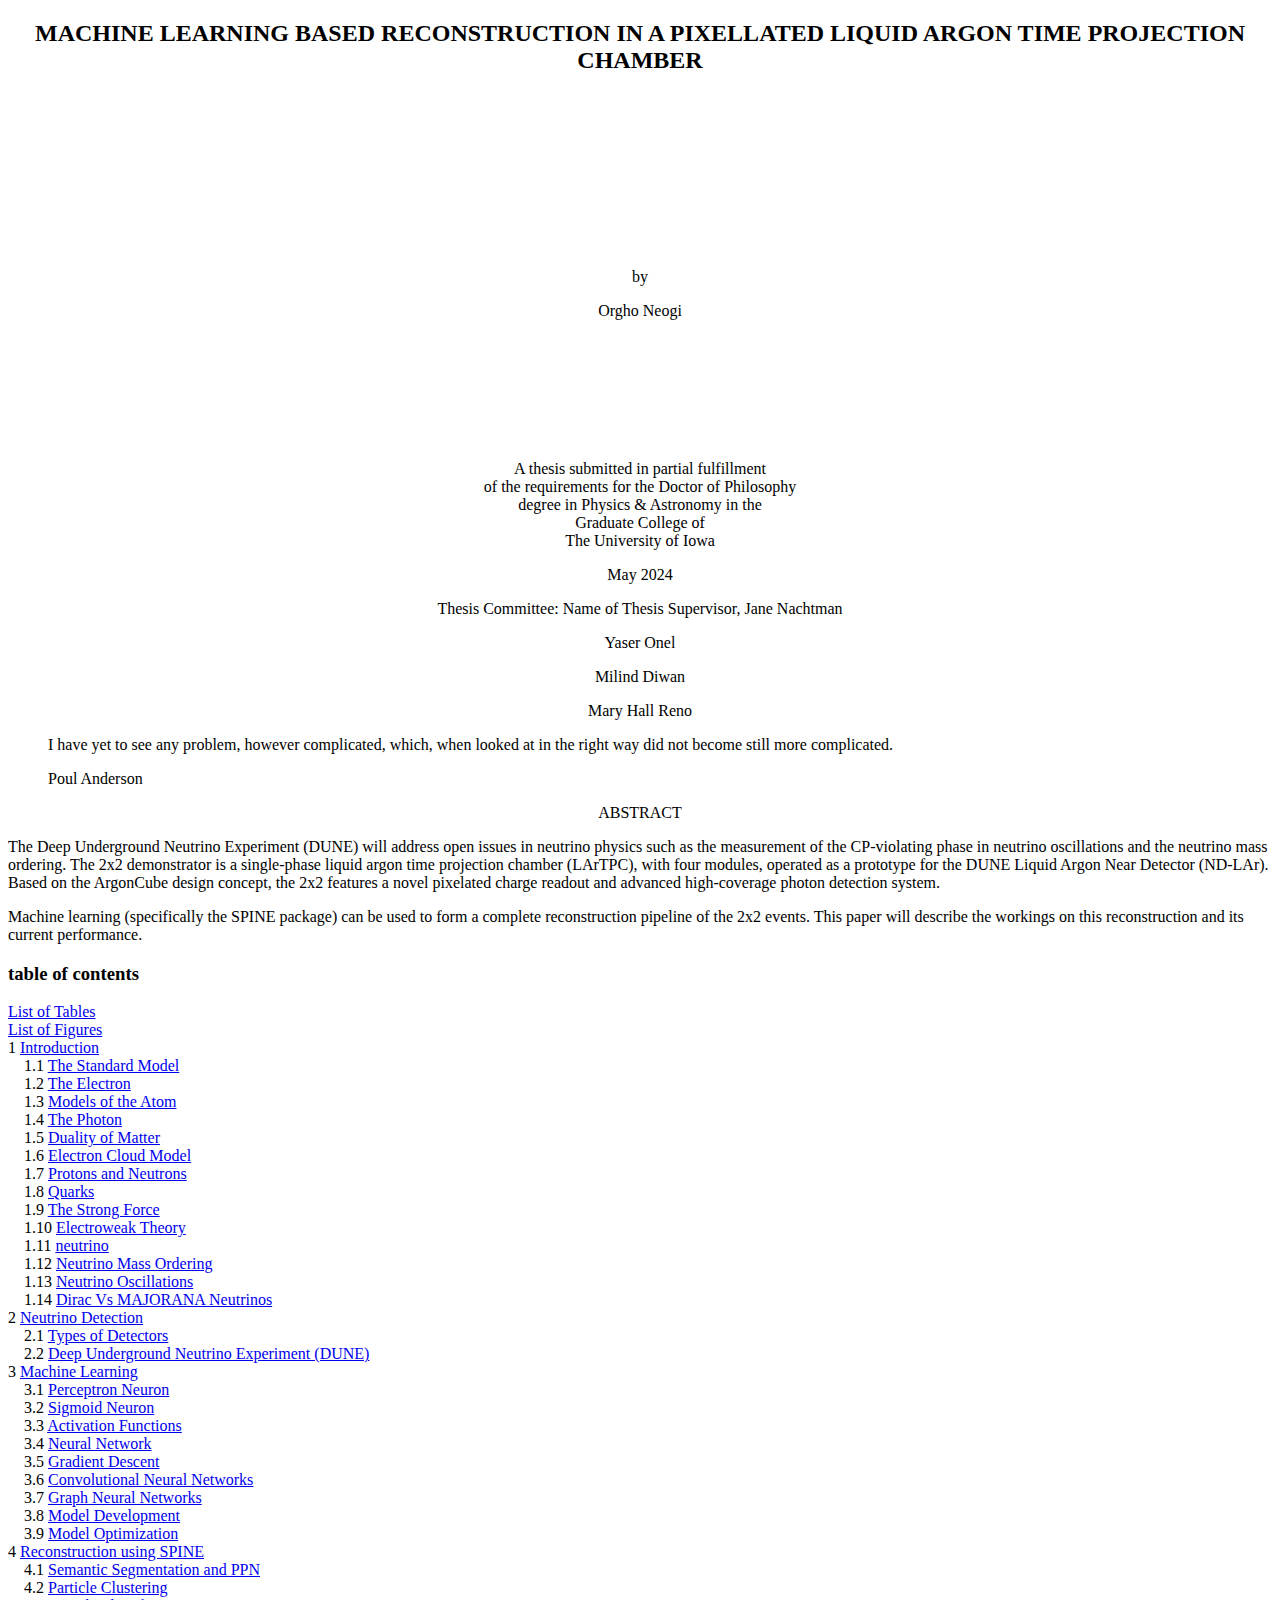
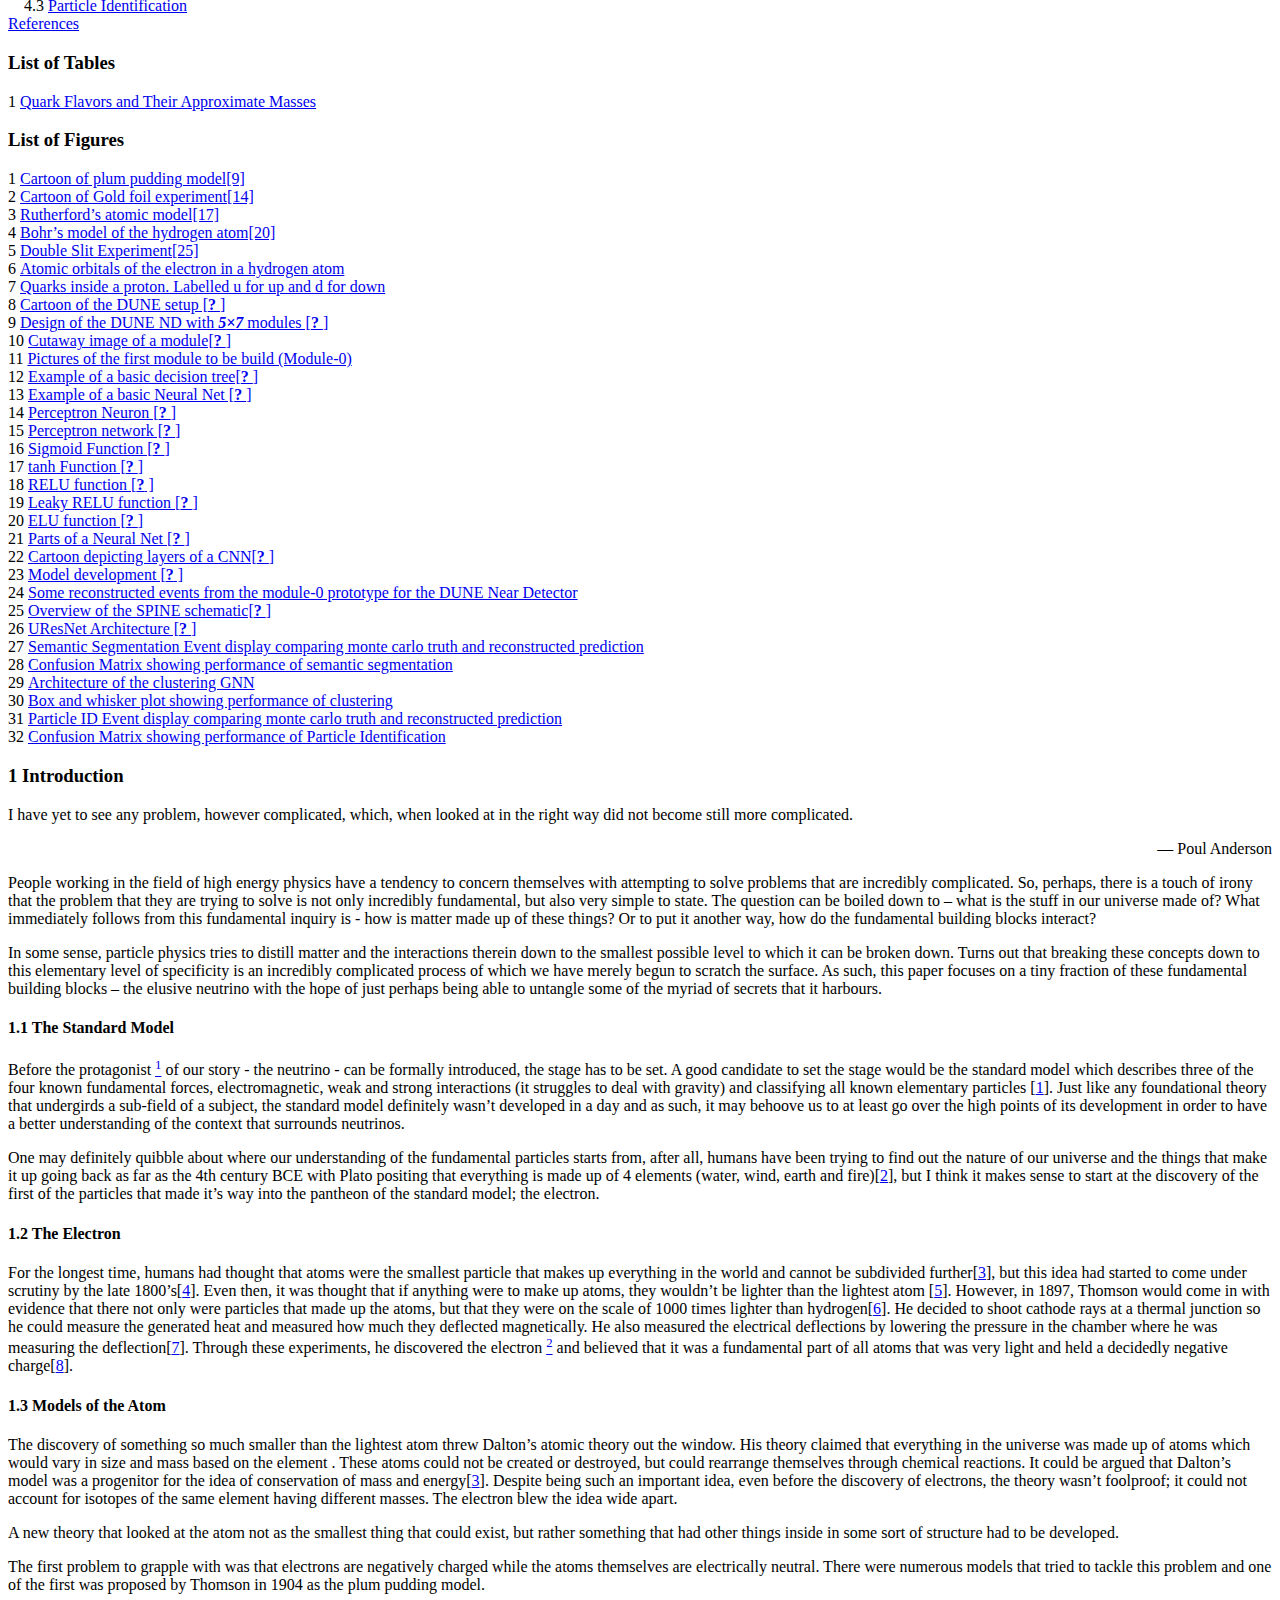
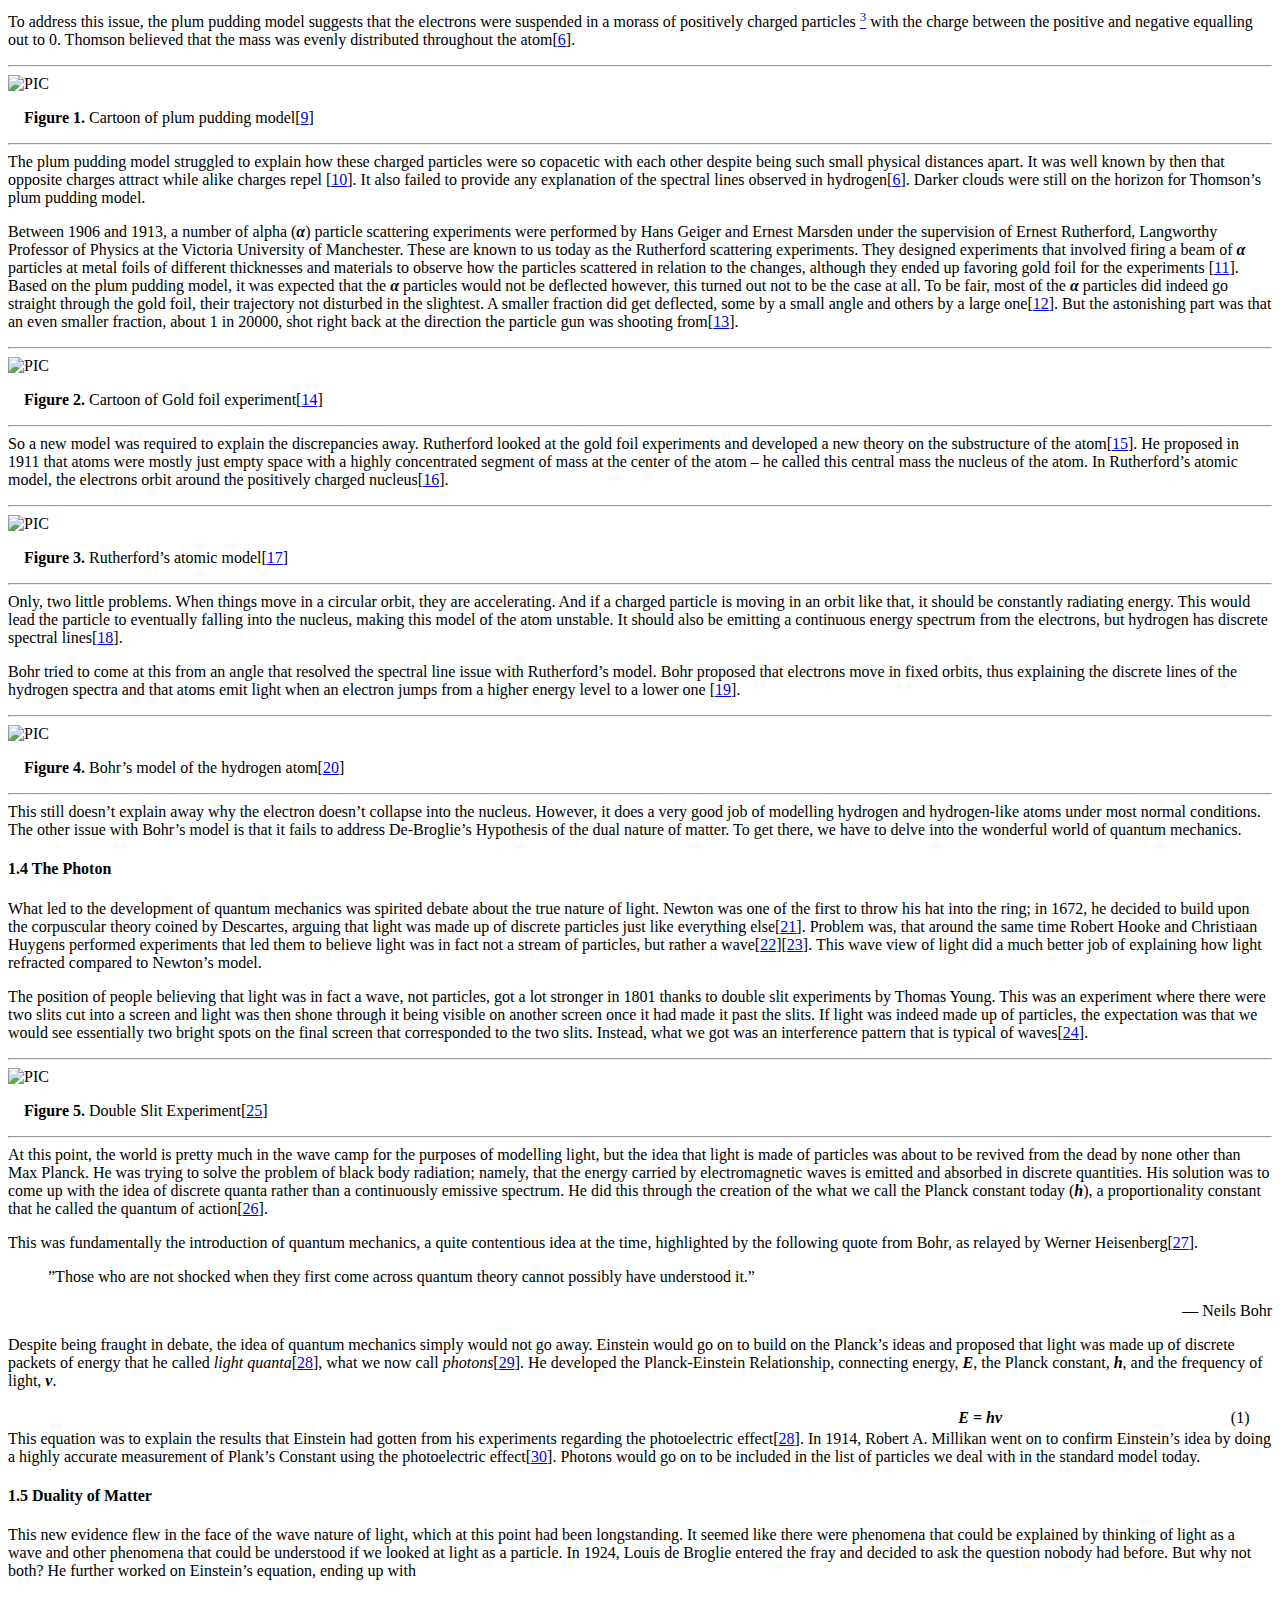
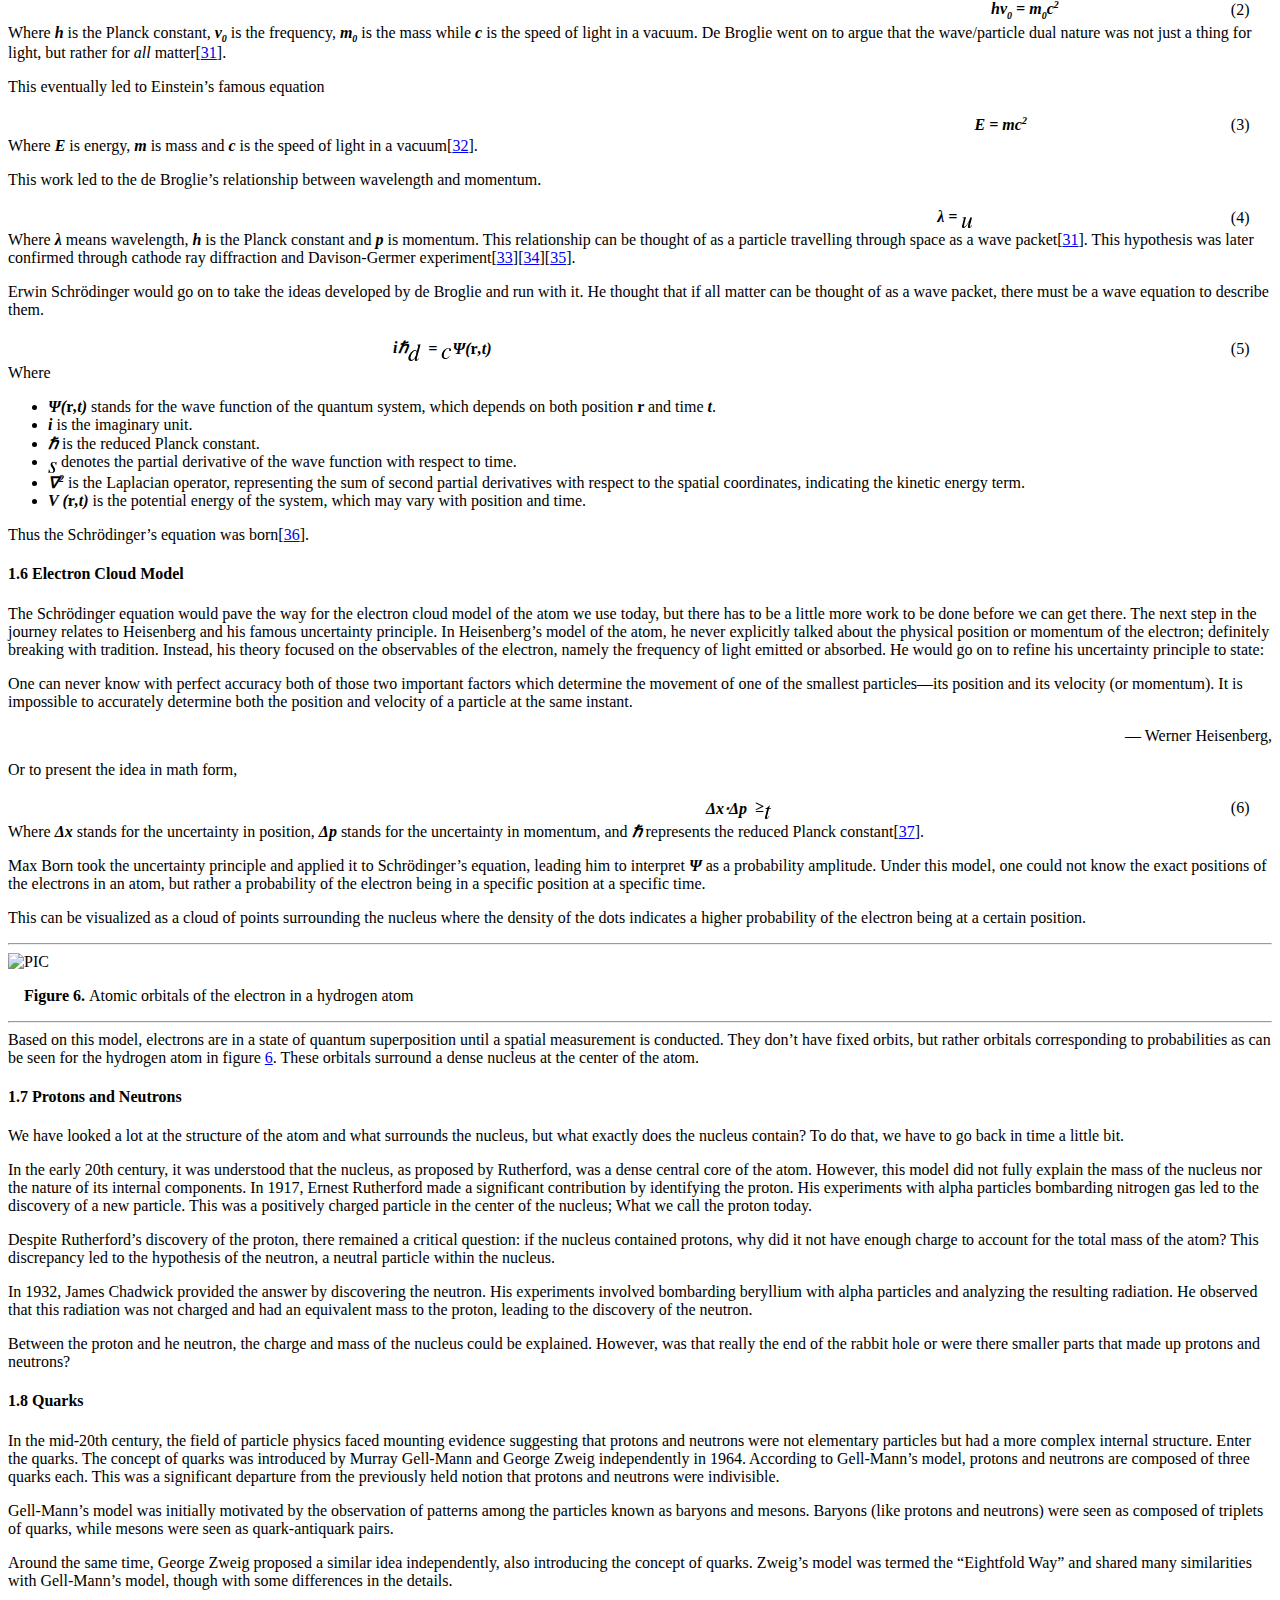
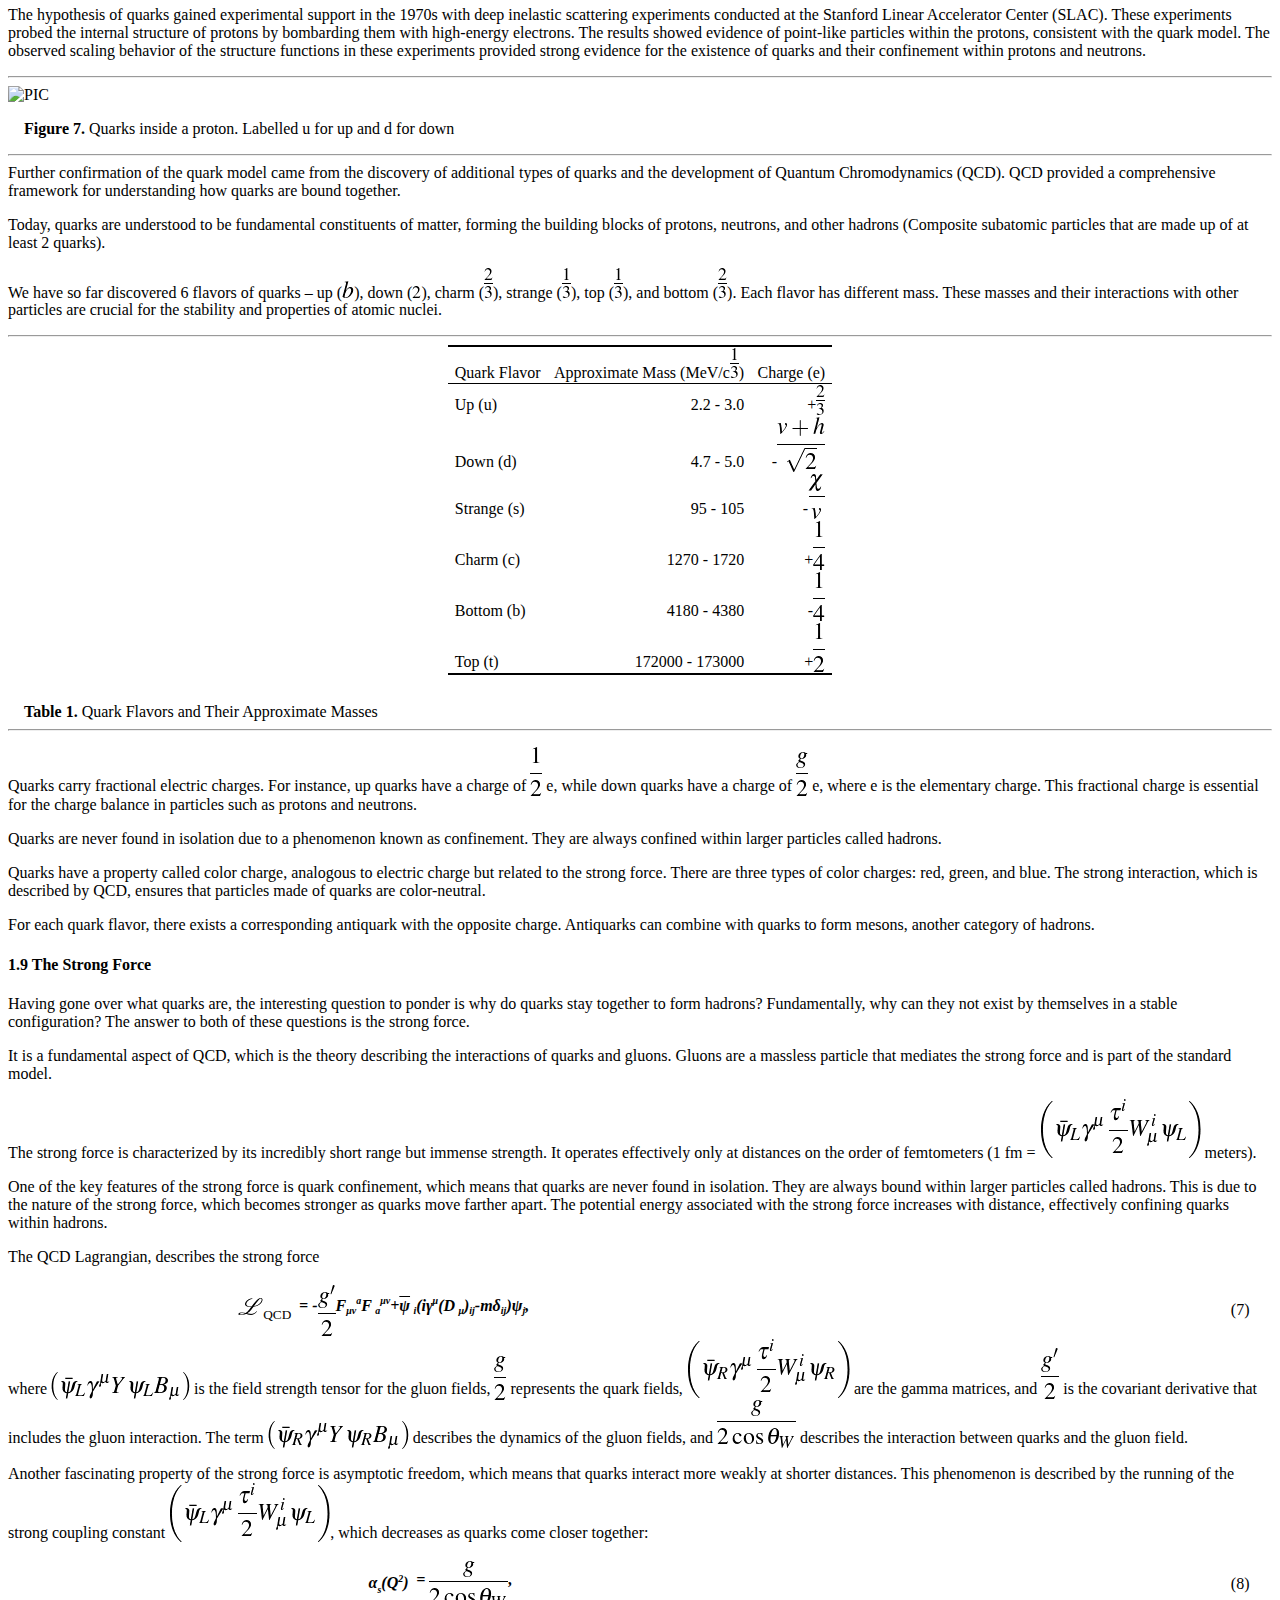
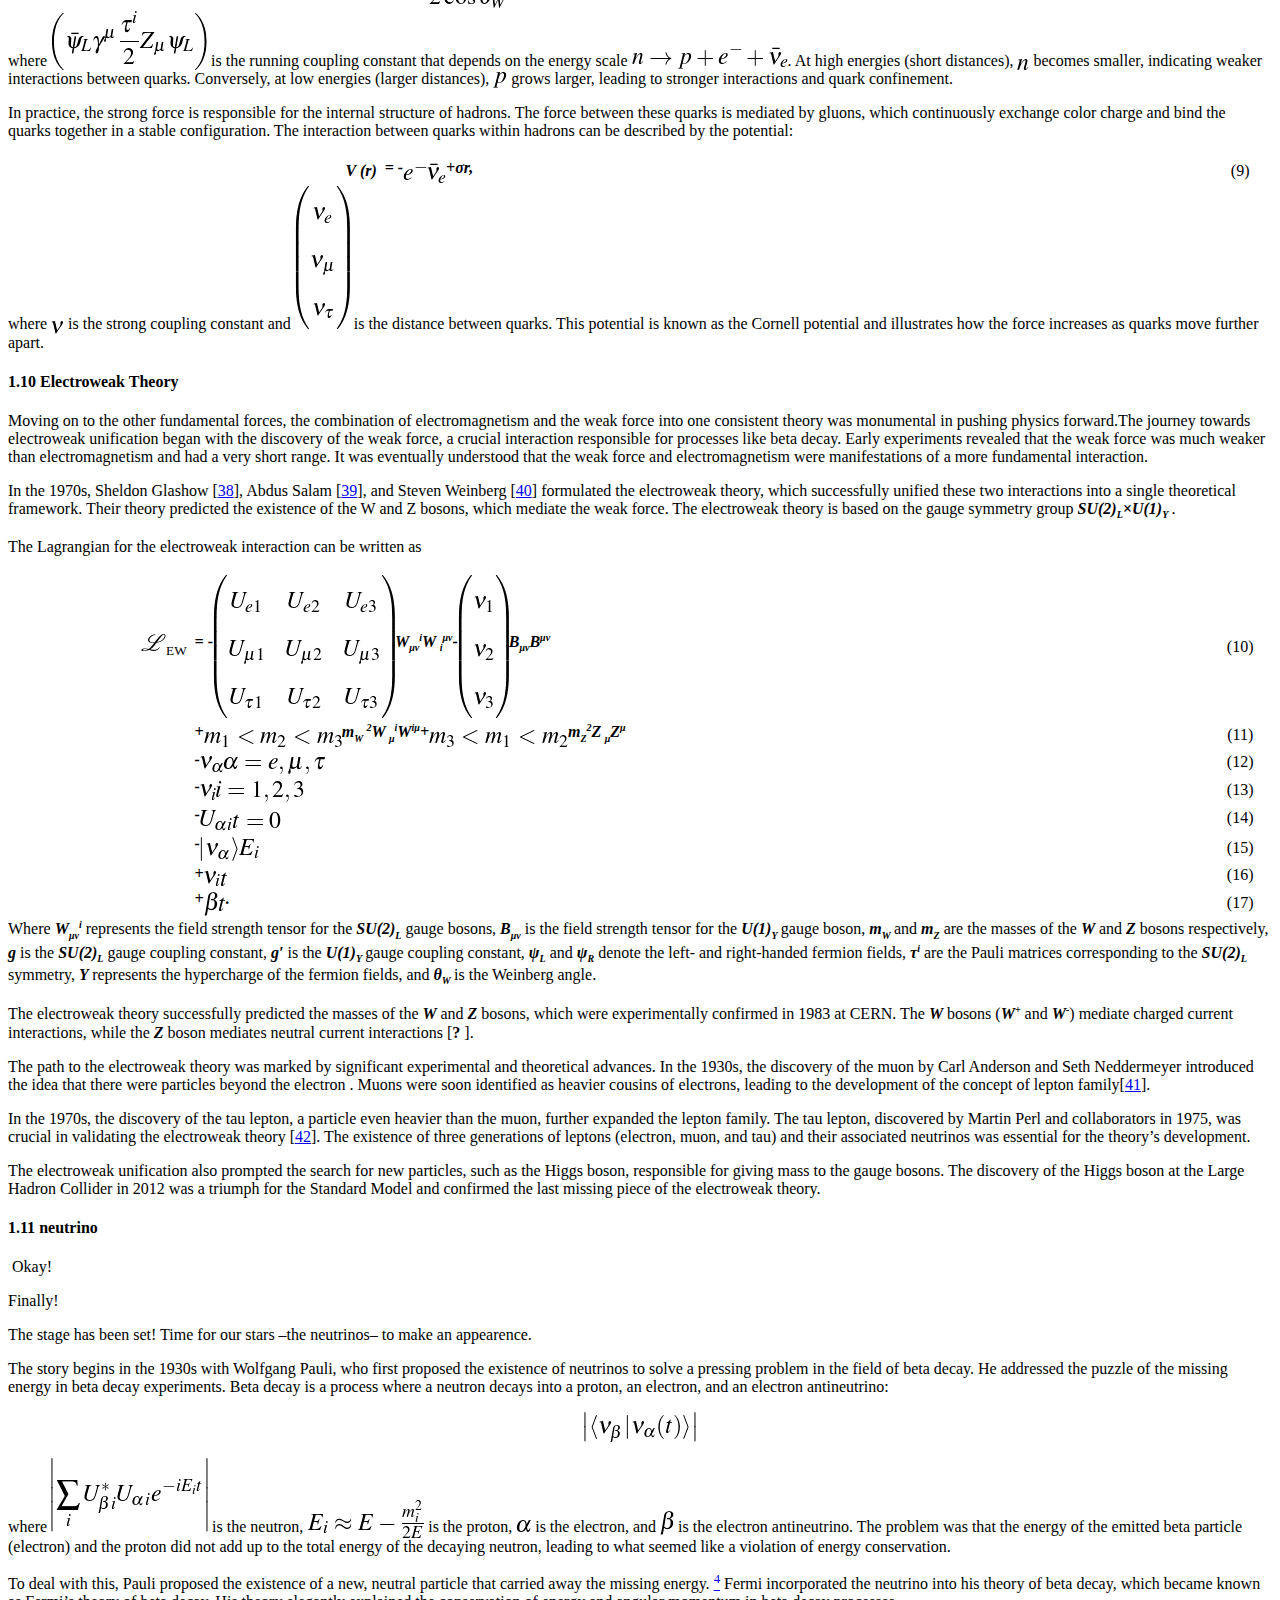
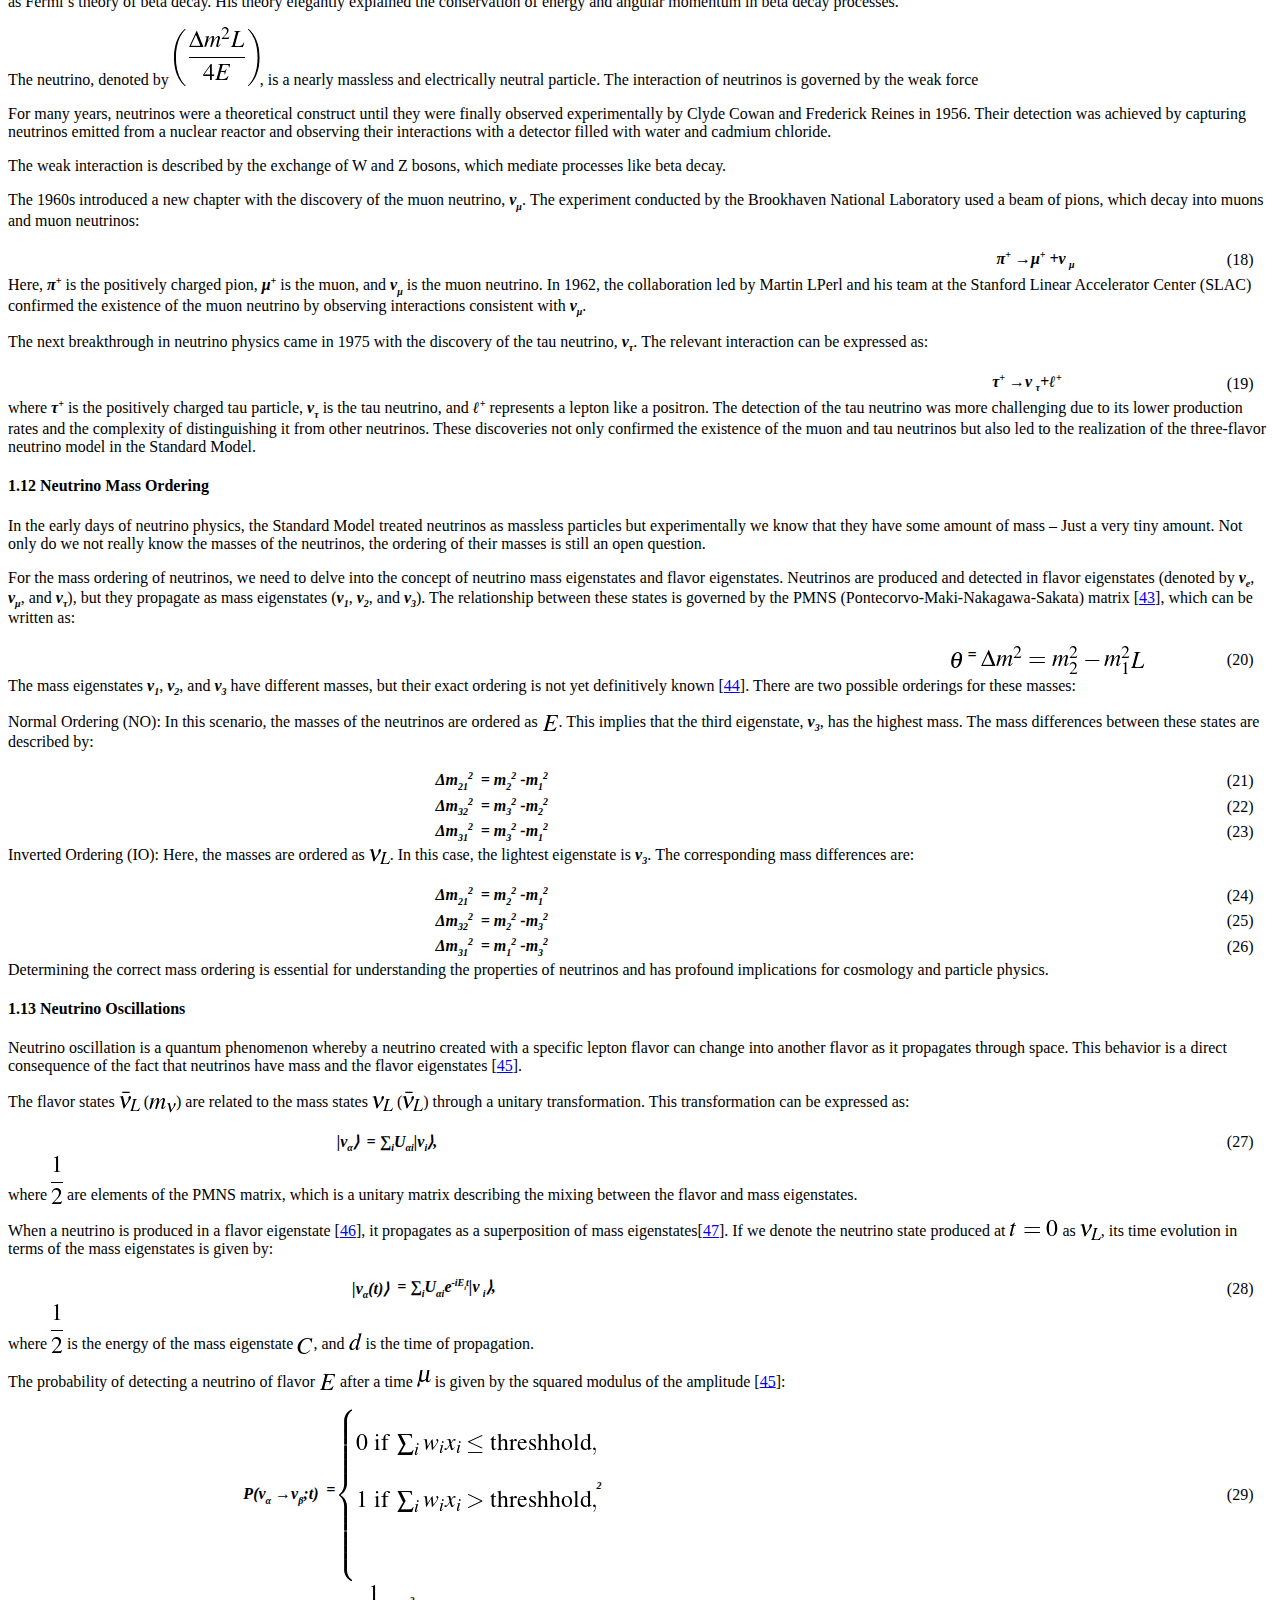
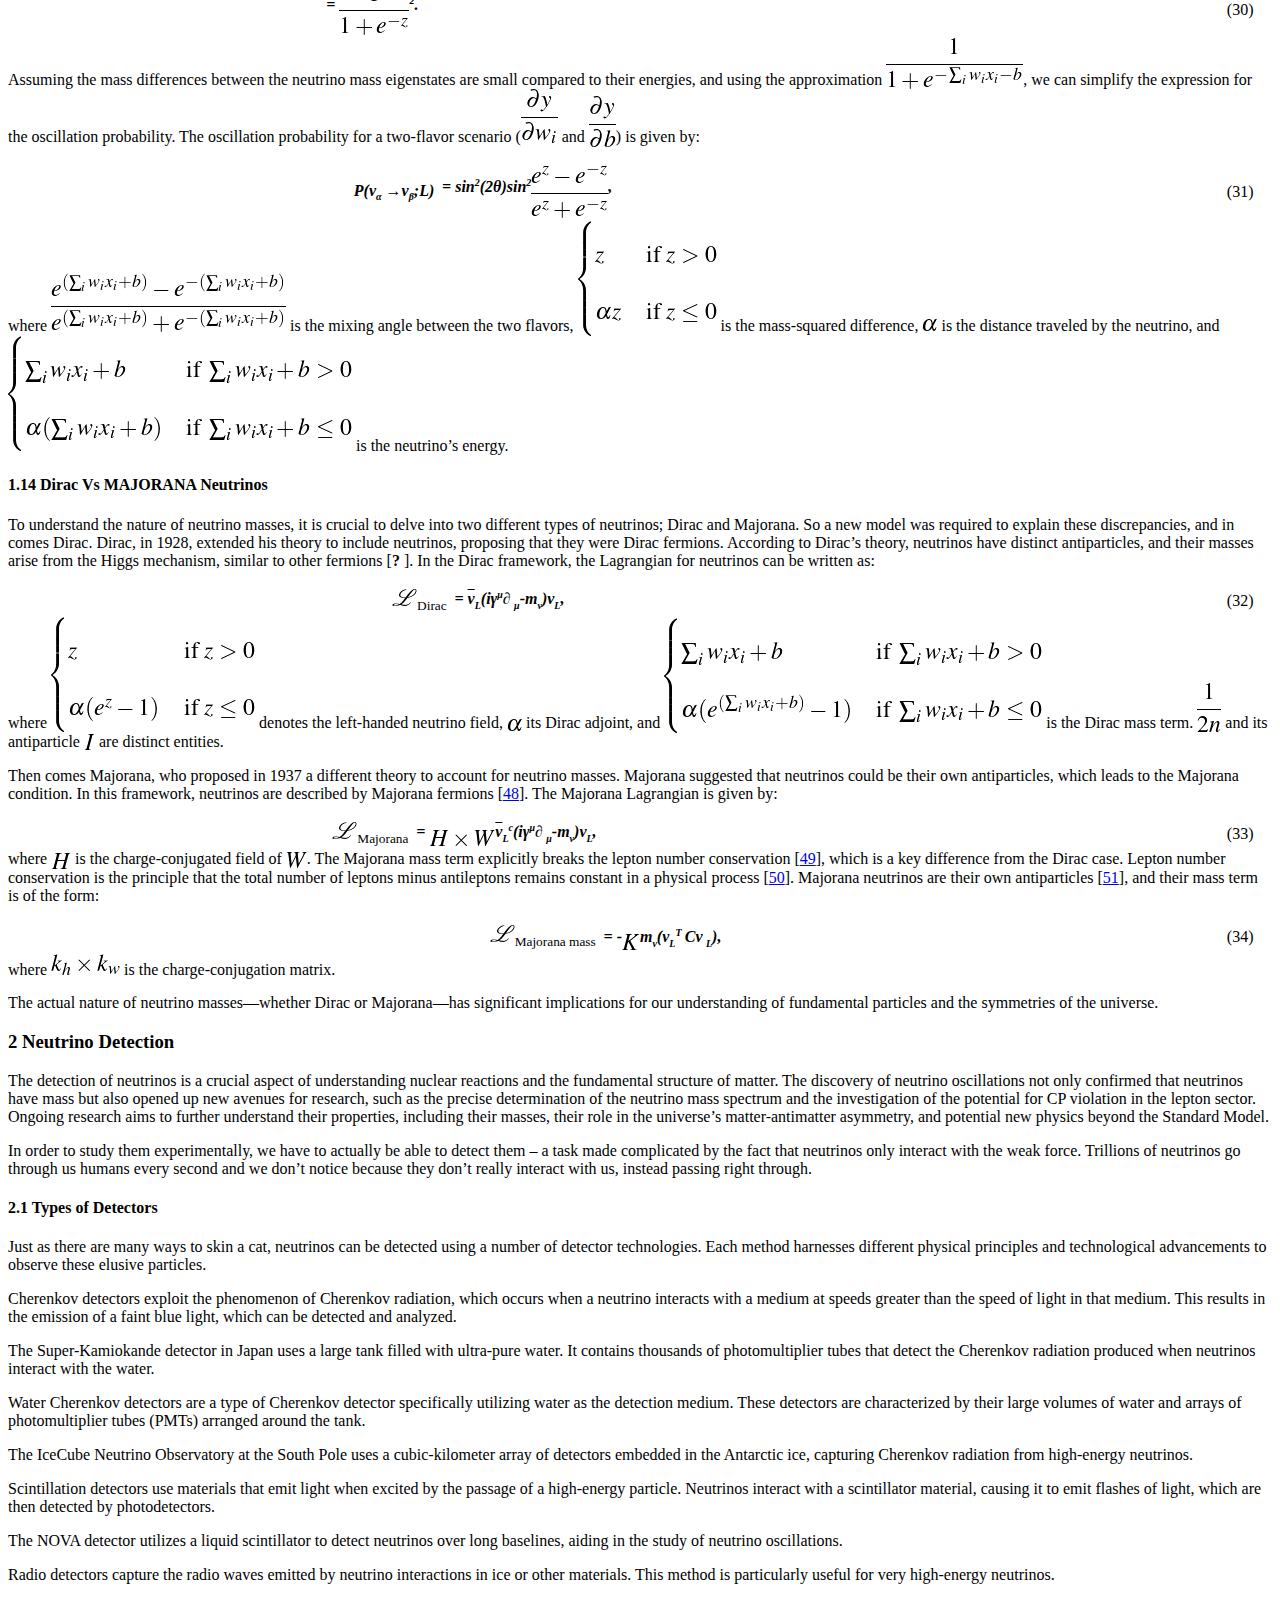
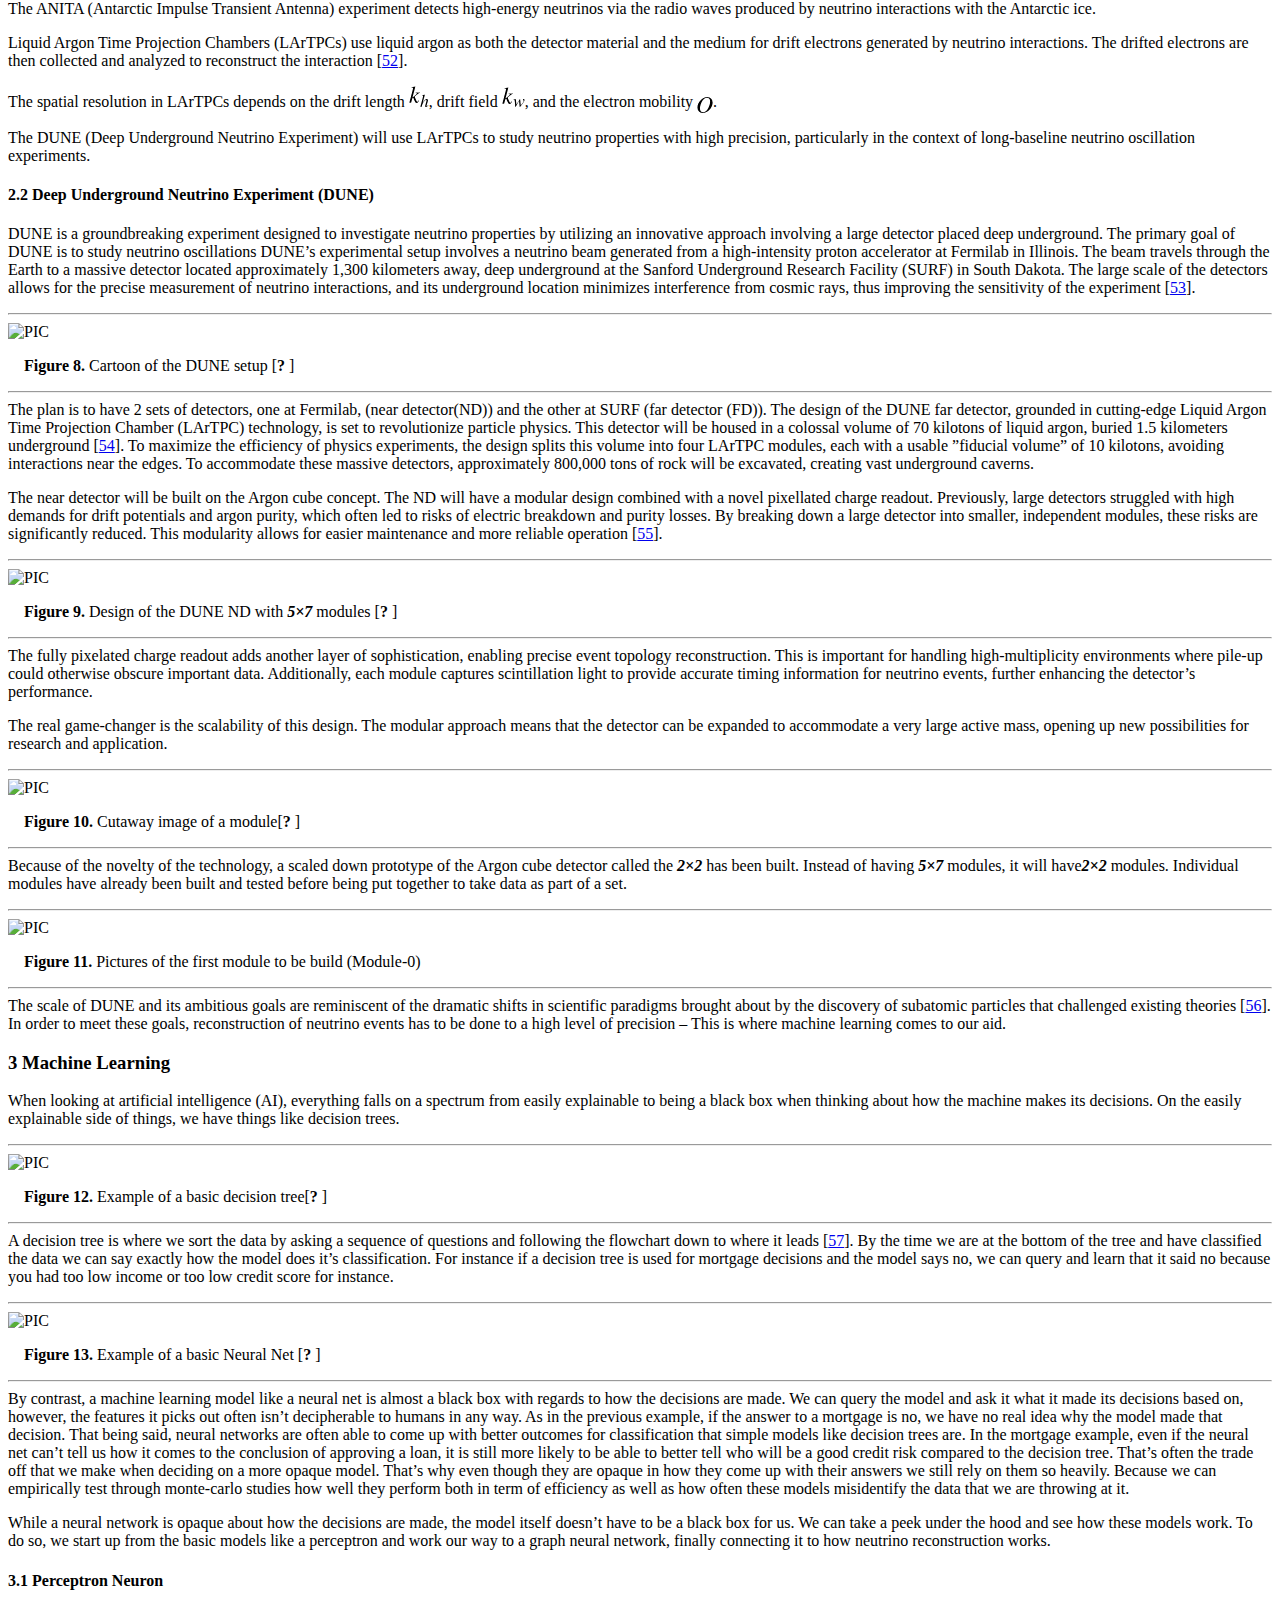
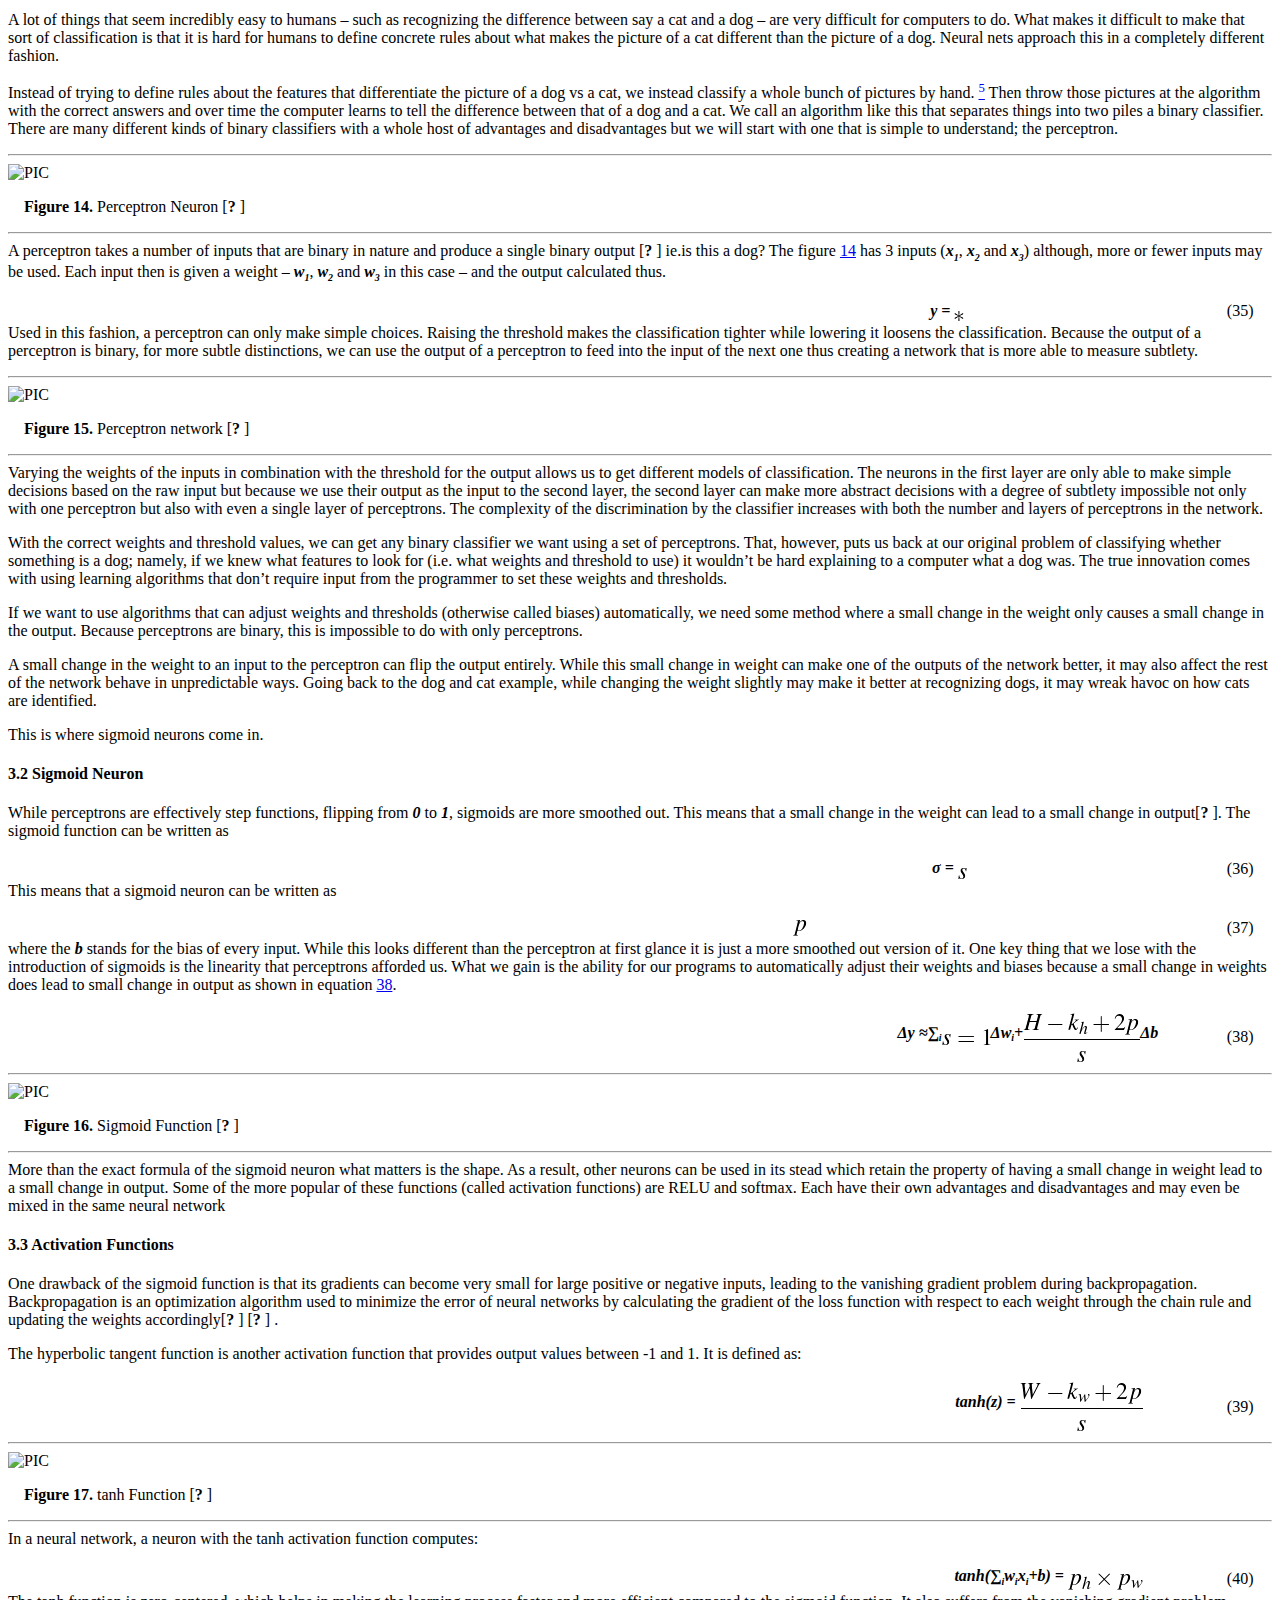
==== commit a91deae5: "Added references" ====
--- a/docs/index.html
+++ b/docs/index.html
@@ -45,29 +45,33 @@
 <div class="center" 
 >
 <!--l. 228--><p class="noindent" >
-<!--l. 229--><p class="noindent" >Comprehensive Examination Paper</div>
+<!--l. 229--><p class="noindent" >A thesis submitted in partial fulfillment<br />
+of the requirements for the Doctor of Philosophy<br />
+degree in Physics &amp; Astronomy&#x00A0;in the<br />
+Graduate College of<br />
+The University of Iowa</div>
 <div class="center" 
 >
-<!--l. 231--><p class="noindent" >
-<!--l. 232--><p class="noindent" >May&#x00A0;2025</div>
-                                                                                         
-                                                                                         
+<!--l. 236--><p class="noindent" >
+                                                                                         
+                                                                                         
+<!--l. 237--><p class="noindent" >May&#x00A0;2024</div>
 <div class="center" 
 >
-<!--l. 235--><p class="noindent" >
-<!--l. 236--><p class="noindent" >Thesis Committee: Name of Thesis Supervisor, Jane Nachtman</div>
+<!--l. 240--><p class="noindent" >
+<!--l. 241--><p class="noindent" >Thesis Committee: Name of Thesis Supervisor, Jane Nachtman</div>
 <div class="center" 
 >
-<!--l. 238--><p class="noindent" >
-<!--l. 239--><p class="noindent" >Yasar Onel</div>
+<!--l. 243--><p class="noindent" >
+<!--l. 244--><p class="noindent" >Yaser Onel</div>
 <div class="center" 
 >
-<!--l. 241--><p class="noindent" >
-<!--l. 242--><p class="noindent" >Milind Diwan</div>
+<!--l. 246--><p class="noindent" >
+<!--l. 247--><p class="noindent" >Milind Diwan</div>
 <div class="center" 
 >
-<!--l. 244--><p class="noindent" >
-<!--l. 245--><p class="noindent" >Mary Hall Reno</div>
+<!--l. 249--><p class="noindent" >
+<!--l. 250--><p class="noindent" >Mary Hall Reno</div>
                                                                                          
                                                                                          
 <blockquote class="quote">
@@ -110,53 +114,67 @@
 <br />      <span class="subsectionToc" >1.1 <a 
 href="#x1-50001.1" id="QQ2-1-7">The Standard Model</a></span>
 <br />      <span class="subsectionToc" >1.2 <a 
-href="#x1-60001.2" id="QQ2-1-11">Electroweak Theory</a></span>
+href="#x1-60001.2" id="QQ2-1-8">The Electron</a></span>
 <br />      <span class="subsectionToc" >1.3 <a 
-href="#x1-70001.3" id="QQ2-1-12">neutrino</a></span>
+href="#x1-70001.3" id="QQ2-1-9">Models of the Atom</a></span>
 <br />      <span class="subsectionToc" >1.4 <a 
-href="#x1-80001.4" id="QQ2-1-13">Neutrino Mass Ordering</a></span>
+href="#x1-80001.4" id="QQ2-1-14">The Photon</a></span>
 <br />      <span class="subsectionToc" >1.5 <a 
-href="#x1-90001.5" id="QQ2-1-14">Neutrino Oscillations</a></span>
+href="#x1-90001.5" id="QQ2-1-16">Duality of Matter</a></span>
 <br />      <span class="subsectionToc" >1.6 <a 
-href="#x1-100001.6" id="QQ2-1-15">Dirac Vs MAJORANA Neutrinos</a></span>
+href="#x1-100001.6" id="QQ2-1-17">Electron Cloud Model</a></span>
+<br />      <span class="subsectionToc" >1.7 <a 
+href="#x1-110001.7" id="QQ2-1-19">Protons and Neutrons</a></span>
+<br />      <span class="subsectionToc" >1.8 <a 
+href="#x1-120001.8" id="QQ2-1-20">Quarks</a></span>
+<br />      <span class="subsectionToc" >1.9 <a 
+href="#x1-130001.9" id="QQ2-1-23">The Strong Force</a></span>
+<br />      <span class="subsectionToc" >1.10 <a 
+href="#x1-140001.10" id="QQ2-1-24">Electroweak Theory</a></span>
+<br />      <span class="subsectionToc" >1.11 <a 
+href="#x1-150001.11" id="QQ2-1-25">neutrino</a></span>
+<br />      <span class="subsectionToc" >1.12 <a 
+href="#x1-160001.12" id="QQ2-1-26">Neutrino Mass Ordering</a></span>
+<br />      <span class="subsectionToc" >1.13 <a 
+href="#x1-170001.13" id="QQ2-1-27">Neutrino Oscillations</a></span>
+<br />      <span class="subsectionToc" >1.14 <a 
+href="#x1-180001.14" id="QQ2-1-28">Dirac Vs MAJORANA Neutrinos</a></span>
 <br />      <span class="sectionToc" >2 <a 
-href="#x1-110002" id="QQ2-1-16">Neutrino Detection</a></span>
+href="#x1-190002" id="QQ2-1-29">Neutrino Detection</a></span>
 <br />      <span class="subsectionToc" >2.1 <a 
-href="#x1-120002.1" id="QQ2-1-17">Types of Detectors</a></span>
+href="#x1-200002.1" id="QQ2-1-30">Types of Detectors</a></span>
 <br />      <span class="subsectionToc" >2.2 <a 
-href="#x1-130002.2" id="QQ2-1-18">Deep Underground Neutrino Experiment (DUNE)</a></span>
+href="#x1-210002.2" id="QQ2-1-31">Deep Underground Neutrino Experiment (DUNE)</a></span>
 <br />      <span class="sectionToc" >3 <a 
-href="#x1-140003" id="QQ2-1-23">Machine Learning</a></span>
+href="#x1-220003" id="QQ2-1-36">Machine Learning</a></span>
 <br />      <span class="subsectionToc" >3.1 <a 
-href="#x1-150003.1" id="QQ2-1-26">Perceptron Neuron</a></span>
+href="#x1-230003.1" id="QQ2-1-39">Perceptron Neuron</a></span>
 <br />      <span class="subsectionToc" >3.2 <a 
-href="#x1-160003.2" id="QQ2-1-29">Sigmoid Neuron</a></span>
+href="#x1-240003.2" id="QQ2-1-42">Sigmoid Neuron</a></span>
 <br />      <span class="subsectionToc" >3.3 <a 
-href="#x1-170003.3" id="QQ2-1-31">Activation Functions</a></span>
+href="#x1-250003.3" id="QQ2-1-44">Activation Functions</a></span>
 <br />      <span class="subsectionToc" >3.4 <a 
-href="#x1-180003.4" id="QQ2-1-36">Neural Network</a></span>
+href="#x1-260003.4" id="QQ2-1-49">Neural Network</a></span>
 <br />      <span class="subsectionToc" >3.5 <a 
-href="#x1-190003.5" id="QQ2-1-38">Gradient Descent</a></span>
+href="#x1-270003.5" id="QQ2-1-51">Gradient Descent</a></span>
 <br />      <span class="subsectionToc" >3.6 <a 
-href="#x1-200003.6" id="QQ2-1-39">Convolutional Neural Networks</a></span>
+href="#x1-280003.6" id="QQ2-1-52">Convolutional Neural Networks</a></span>
 <br />      <span class="subsectionToc" >3.7 <a 
-href="#x1-210003.7" id="QQ2-1-41">Graph Neural Networks</a></span>
+href="#x1-290003.7" id="QQ2-1-54">Graph Neural Networks</a></span>
 <br />      <span class="subsectionToc" >3.8 <a 
-href="#x1-220003.8" id="QQ2-1-42">Model Development</a></span>
+href="#x1-300003.8" id="QQ2-1-55">Model Development</a></span>
 <br />      <span class="subsectionToc" >3.9 <a 
-href="#x1-230003.9" id="QQ2-1-44">Model Optimization</a></span>
+href="#x1-310003.9" id="QQ2-1-57">Model Optimization</a></span>
 <br />      <span class="sectionToc" >4 <a 
-href="#x1-240004" id="QQ2-1-45">Reconstruction using SPINE</a></span>
+href="#x1-320004" id="QQ2-1-58">Reconstruction using SPINE</a></span>
 <br />      <span class="subsectionToc" >4.1 <a 
-href="#x1-250004.1" id="QQ2-1-48">Semantic Segmentation and PPN</a></span>
+href="#x1-330004.1" id="QQ2-1-61">Semantic Segmentation and PPN</a></span>
 <br />      <span class="subsectionToc" >4.2 <a 
-href="#x1-260004.2" id="QQ2-1-52">Particle Clustering</a></span>
+href="#x1-340004.2" id="QQ2-1-65">Particle Clustering</a></span>
 <br />      <span class="subsectionToc" >4.3 <a 
-href="#x1-270004.3" id="QQ2-1-55">Particle Identification</a></span>
-<br />      <span class="sectionToc" >5 <a 
-href="#x1-280005" id="QQ2-1-58">Future Steps towards a PhD</a></span>
+href="#x1-350004.3" id="QQ2-1-68">Particle Identification</a></span>
 <br />      <span class="sectionToc" ><a 
-href="#Q1-1-60">References</a></span>
+href="#Q1-1-72">References</a></span>
       </div>
                                                                                          
                                                                                          
@@ -165,7 +183,7 @@
 <a 
  id="Q1-1-3"></a>
       <div class="tableofcontents"><span class="lotToc" >1&#x00A0;<a 
-href="#x1-5005r1">Quark Flavors, Their Approximate Masses and Charges [6]</a></span><br />
+href="#x1-12002r1">Quark Flavors and Their Approximate Masses</a></span><br />
       </div>
                                                                                          
                                                                                          
@@ -174,67 +192,75 @@
 <a 
  id="Q1-1-5"></a>
       <div class="tableofcontents"><span class="lofToc" >1&#x00A0;<a 
-href="#x1-5003r1">The Elementary Particles in the Standard Model [3]</a></span><br /><span class="lofToc" >2&#x00A0;<a 
-href="#x1-5004r2">Quarks inside
-a proton. Labelled u for up and d for down[4]</a></span><br /><span class="lofToc" >3&#x00A0;<a 
-href="#x1-13001r3">Cartoon of the DUNE setup
-[<span 
-class="ptmb7t-x-x-120">? </span>]</a></span><br /><span class="lofToc" >4&#x00A0;<a 
-href="#x1-13002r4">Design of the DUNE ND with <span 
+href="#x1-7003r1">Cartoon of plum pudding model[9]</a></span><br /><span class="lofToc" >2&#x00A0;<a 
+href="#x1-7004r2">Cartoon of Gold foil
+experiment[14]</a></span><br /><span class="lofToc" >3&#x00A0;<a 
+href="#x1-7005r3">Rutherford&#8217;s atomic model[17]</a></span><br /><span class="lofToc" >4&#x00A0;<a 
+href="#x1-7006r4">Bohr&#8217;s model of the
+hydrogen atom[20]</a></span><br /><span class="lofToc" >5&#x00A0;<a 
+href="#x1-8001r5">Double Slit Experiment[25]</a></span><br /><span class="lofToc" >6&#x00A0;<a 
+href="#x1-10002r6">Atomic orbitals of the
+electron in a hydrogen atom</a></span><br /><span class="lofToc" >7&#x00A0;<a 
+href="#x1-12001r7">Quarks inside a proton. Labelled u for up and d for
+down</a></span><br /><span class="lofToc" >8&#x00A0;<a 
+href="#x1-21001r8">Cartoon of the DUNE setup [<span 
+class="ptmb7t-x-x-120">? </span>]</a></span><br /><span class="lofToc" >9&#x00A0;<a 
+href="#x1-21002r9">Design of the DUNE ND with <span 
 class="zptmcm7t-x-x-120">5</span><span 
 class="zptmcm7y-x-x-120">&#x00D7;</span><span 
-class="zptmcm7t-x-x-120">7 </span>modules [<span 
-class="ptmb7t-x-x-120">? </span>]</a></span><br /><span class="lofToc" >5&#x00A0;<a 
-href="#x1-13003r5">Cutaway image of a
-module[<span 
-class="ptmb7t-x-x-120">? </span>]</a></span><br /><span class="lofToc" >6&#x00A0;<a 
-href="#x1-13004r6">Pictures of the first module to be build (Module-0)</a></span><br /><span class="lofToc" >7&#x00A0;<a 
-href="#x1-14001r7">Example of a
-basic decision tree[<span 
-class="ptmb7t-x-x-120">? </span>]</a></span><br /><span class="lofToc" >8&#x00A0;<a 
-href="#x1-14002r8">Example of a basic Neural Net [<span 
-class="ptmb7t-x-x-120">? </span>]</a></span><br /><span class="lofToc" >9&#x00A0;<a 
-href="#x1-15003r9">Perceptron Neuron
+class="zptmcm7t-x-x-120">7</span>
+modules [<span 
+class="ptmb7t-x-x-120">? </span>]</a></span><br /><span class="lofToc" >10&#x00A0;<a 
+href="#x1-21003r10">Cutaway image of a module[<span 
+class="ptmb7t-x-x-120">? </span>]</a></span><br /><span class="lofToc" >11&#x00A0;<a 
+href="#x1-21004r11">Pictures of the first module
+to be build (Module-0)</a></span><br /><span class="lofToc" >12&#x00A0;<a 
+href="#x1-22001r12">Example of a basic decision tree[<span 
+class="ptmb7t-x-x-120">? </span>]</a></span><br /><span class="lofToc" >13&#x00A0;<a 
+href="#x1-22002r13">Example
+of a basic Neural Net [<span 
+class="ptmb7t-x-x-120">? </span>]</a></span><br /><span class="lofToc" >14&#x00A0;<a 
+href="#x1-23003r14">Perceptron Neuron [<span 
+class="ptmb7t-x-x-120">? </span>]</a></span><br /><span class="lofToc" >15&#x00A0;<a 
+href="#x1-23005r15">Perceptron network
 [<span 
-class="ptmb7t-x-x-120">? </span>]</a></span><br /><span class="lofToc" >10&#x00A0;<a 
-href="#x1-15005r10">Perceptron network [<span 
-class="ptmb7t-x-x-120">? </span>]</a></span><br /><span class="lofToc" >11&#x00A0;<a 
-href="#x1-16004r11">Sigmoid Function [<span 
-class="ptmb7t-x-x-120">? </span>]</a></span><br /><span class="lofToc" >12&#x00A0;<a 
-href="#x1-17002r12">tanh Function [<span 
+class="ptmb7t-x-x-120">? </span>]</a></span><br /><span class="lofToc" >16&#x00A0;<a 
+href="#x1-24004r16">Sigmoid Function [<span 
+class="ptmb7t-x-x-120">? </span>]</a></span><br /><span class="lofToc" >17&#x00A0;<a 
+href="#x1-25002r17">tanh Function [<span 
+class="ptmb7t-x-x-120">? </span>]</a></span><br /><span class="lofToc" >18&#x00A0;<a 
+href="#x1-25005r18">RELU function [<span 
 class="ptmb7t-x-x-120">?</span>
-]</a></span><br /><span class="lofToc" >13&#x00A0;<a 
-href="#x1-17005r13">RELU function [<span 
-class="ptmb7t-x-x-120">? </span>]</a></span><br /><span class="lofToc" >14&#x00A0;<a 
-href="#x1-17008r14">Leaky RELU function [<span 
-class="ptmb7t-x-x-120">? </span>]</a></span><br /><span class="lofToc" >15&#x00A0;<a 
-href="#x1-17011r15">ELU function [<span 
+]</a></span><br /><span class="lofToc" >19&#x00A0;<a 
+href="#x1-25008r19">Leaky RELU function [<span 
+class="ptmb7t-x-x-120">? </span>]</a></span><br /><span class="lofToc" >20&#x00A0;<a 
+href="#x1-25011r20">ELU function [<span 
+class="ptmb7t-x-x-120">? </span>]</a></span><br /><span class="lofToc" >21&#x00A0;<a 
+href="#x1-26001r21">Parts of a Neural
+Net [<span 
+class="ptmb7t-x-x-120">? </span>]</a></span><br /><span class="lofToc" >22&#x00A0;<a 
+href="#x1-28001r22">Cartoon depicting layers of a CNN[<span 
+class="ptmb7t-x-x-120">? </span>]</a></span><br /><span class="lofToc" >23&#x00A0;<a 
+href="#x1-30001r23">Model development [<span 
 class="ptmb7t-x-x-120">?</span>
-]</a></span><br /><span class="lofToc" >16&#x00A0;<a 
-href="#x1-18001r16">Parts of a Neural Net [<span 
-class="ptmb7t-x-x-120">? </span>]</a></span><br /><span class="lofToc" >17&#x00A0;<a 
-href="#x1-20001r17">Cartoon depicting layers of a CNN[<span 
-class="ptmb7t-x-x-120">? </span>]</a></span><br /><span class="lofToc" >18&#x00A0;<a 
-href="#x1-22001r18">Model
-development [<span 
-class="ptmb7t-x-x-120">? </span>]</a></span><br /><span class="lofToc" >19&#x00A0;<a 
-href="#x1-24003r19">Some reconstructed events from the module-0 prototype for
-the DUNE Near Detector</a></span><br /><span class="lofToc" >20&#x00A0;<a 
-href="#x1-24006r20">Overview of the SPINE schematic[<span 
-class="ptmb7t-x-x-120">? </span>]</a></span><br /><span class="lofToc" >21&#x00A0;<a 
-href="#x1-25001r21">UResNet
-Architecture [<span 
-class="ptmb7t-x-x-120">? </span>]</a></span><br /><span class="lofToc" >22&#x00A0;<a 
-href="#x1-25002r22">Semantic Segmentation Event display comparing monte carlo
-truth and reconstructed prediction</a></span><br /><span class="lofToc" >23&#x00A0;<a 
-href="#x1-25003r23">Confusion Matrix showing performance
-of semantic segmentation</a></span><br /><span class="lofToc" >24&#x00A0;<a 
-href="#x1-26001r24">Architecture of the clustering GNN</a></span><br /><span class="lofToc" >25&#x00A0;<a 
-href="#x1-26002r25">Box and
-whisker plot showing performance of clustering</a></span><br /><span class="lofToc" >26&#x00A0;<a 
-href="#x1-27001r26">Particle ID Event display
-comparing monte carlo truth and reconstructed prediction</a></span><br /><span class="lofToc" >27&#x00A0;<a 
-href="#x1-27002r27">Confusion
+]</a></span><br /><span class="lofToc" >24&#x00A0;<a 
+href="#x1-32003r24">Some reconstructed events from the module-0 prototype for the DUNE Near
+Detector</a></span><br /><span class="lofToc" >25&#x00A0;<a 
+href="#x1-32006r25">Overview of the SPINE schematic[<span 
+class="ptmb7t-x-x-120">? </span>]</a></span><br /><span class="lofToc" >26&#x00A0;<a 
+href="#x1-33001r26">UResNet Architecture
+[<span 
+class="ptmb7t-x-x-120">? </span>]</a></span><br /><span class="lofToc" >27&#x00A0;<a 
+href="#x1-33002r27">Semantic Segmentation Event display comparing monte carlo truth
+and reconstructed prediction</a></span><br /><span class="lofToc" >28&#x00A0;<a 
+href="#x1-33003r28">Confusion Matrix showing performance of
+semantic segmentation</a></span><br /><span class="lofToc" >29&#x00A0;<a 
+href="#x1-34001r29">Architecture of the clustering GNN</a></span><br /><span class="lofToc" >30&#x00A0;<a 
+href="#x1-34002r30">Box and
+whisker plot showing performance of clustering</a></span><br /><span class="lofToc" >31&#x00A0;<a 
+href="#x1-35001r31">Particle ID Event display
+comparing monte carlo truth and reconstructed prediction</a></span><br /><span class="lofToc" >32&#x00A0;<a 
+href="#x1-35002r32">Confusion
 Matrix showing performance of Particle Identification</a></span><br />
       </div>
                                                                                          
@@ -259,7 +285,7 @@
 made up of these things? Or to put it another way, how do the fundamental building blocks
 interact?
 <!--l. 12--><p class="indent" >      In some sense, particle physics tries to distill matter and the interactions therein down to the
-smallest possible level to which it can be broken down. It turns out that breaking these concepts down to
+smallest possible level to which it can be broken down. Turns out that breaking these concepts down to
 this elementary level of specificity is an incredibly complicated process of which we have merely begun to
 scratch the surface. As such, this paper focuses on a tiny fraction of these fundamental building blocks &#8211;
 the elusive neutrino with the hope of just perhaps being able to untangle some of the myriad of secrets that
@@ -277,75 +303,574 @@
 electromagnetic, weak and strong interactions (it struggles to deal with gravity) and classifying all known
 elementary particles [<a 
 href="#XOerter">1</a>]. Just like any foundational theory that undergirds a sub-field of a subject, the
-standard model definitely wasn&#8217;t developed in a day and as such, there is definite value in becoming
-familliar with the historical context surrounding the standard model in our quest to understand
+standard model definitely wasn&#8217;t developed in a day and as such, it may behoove us to at least go over the
+high points of its development in order to have a better understanding of the context that surrounds
 neutrinos.
 <!--l. 9--><p class="indent" >      One may definitely quibble about where our understanding of the fundamental particles starts from,
-after all, humans have been trying to find out the nature of our universe and the things that make
-it up going back as far as the 4th century BCE with Plato positing that everything is made
-up of 4 elements (water, wind, earth and fire)[<a 
-href="#XTimaeus">2</a>], but I think it makes sense to look at the
-elementary particles that make up the standard model as we know it today &#8211; with the definite
-understanding that there may very well be physics that lies beyond the realm of the standard
+after all, humans have been trying to find out the nature of our universe and the things that make it up
+going back as far as the 4th century BCE with Plato positing that everything is made up of 4
+elements (water, wind, earth and fire)[<a 
+href="#XTimaeus">2</a>], but I think it makes sense to start at the discovery
+of the first of the particles that made it&#8217;s way into the pantheon of the standard model; the
+electron.
+      <h4 class="subsectionHead"><span class="titlemark">1.2    </span> <a 
+ id="x1-60001.2"></a>The Electron</h4>
+<!--l. 3--><p class="noindent" >For the longest time, humans had thought that atoms were the smallest particle that makes up everything
+in the world and cannot be subdivided further[<a 
+href="#XDalton">3</a>], but this idea had started to come under scrutiny by the
+late 1800&#8217;s[<a 
+href="#XPullman">4</a>]. Even then, it was thought that if anything were to make up atoms, they wouldn&#8217;t be lighter
+than the lightest atom [<a 
+href="#XThorpe">5</a>]. However, in 1897, Thomson would come in with evidence that
+there not only were particles that made up the atoms, but that they were on the scale of 1000
+times lighter than hydrogen[<a 
+href="#XThomson_1907">6</a>]. He decided to shoot cathode rays at a thermal junction so
+he could measure the generated heat and measured how much they deflected magnetically.
+                                                                                         
+                                                                                         
+He also measured the electrical deflections by lowering the pressure in the chamber where
+he was measuring the deflection[<a 
+href="#XThomson">7</a>]. Through these experiments, he discovered the electron
+<span class="footnote-mark"><a 
+href="main3.html#fn2x0"><sup class="textsuperscript">2</sup></a></span><a 
+ id="x1-6001f2"></a> and
+believed that it was a fundamental part of all atoms that was very light and held a decidedly negative
+charge[<a 
+href="#XelectronDiscovery">8</a>].
+      <h4 class="subsectionHead"><span class="titlemark">1.3    </span> <a 
+ id="x1-70001.3"></a>Models of the Atom</h4>
+<!--l. 3--><p class="noindent" >The discovery of something so much smaller than the lightest atom threw Dalton&#8217;s atomic theory out the
+window. His theory claimed that everything in the universe was made up of atoms which would vary in
+size and mass based on the element . These atoms could not be created or destroyed, but could
+rearrange themselves through chemical reactions. It could be argued that Dalton&#8217;s model was a
+progenitor for the idea of conservation of mass and energy[<a 
+href="#XDalton">3</a>]. Despite being such an important
+idea, even before the discovery of electrons, the theory wasn&#8217;t foolproof; it could not account
+for isotopes of the same element having different masses. The electron blew the idea wide
+apart.
+<!--l. 10--><p class="indent" >      A new theory that looked at the atom not as the smallest thing that could exist, but rather something
+that had other things inside in some sort of structure had to be developed.
+<!--l. 12--><p class="indent" >      The first problem to grapple with was that electrons are negatively charged while the
+atoms themselves are electrically neutral. There were numerous models that tried to tackle
+this problem and one of the first was proposed by Thomson in 1904 as the plum pudding
 model.
-<!--l. 11--><p class="indent" >      At its core, the Standard Model consists of two main categories of particles: fermions, which make
-up matter, and bosons, which mediate interactions. Fermions have <span 
-class="zptmcm7t-x-x-120">1</span><span 
-class="zptmcm7m-x-x-120">&#x2215;</span><span 
-class="zptmcm7t-x-x-120">2 </span>integer spins while bosons have
-integer spins [<a 
-href="#XOerter">1</a>].
-<!--l. 14--><p class="indent" >      <hr class="figure"><div class="figure" 
->
-                                                                                         
-                                                                                         
-                                                                                         
-                                                                                         
-<!--l. 17--><p class="noindent" ><img 
-src="figures/sm.png" alt="PIC"  
-width="227" height="227" > <a 
- id="x1-5003r1"></a>
+<!--l. 15--><p class="indent" >      To address this issue, the plum pudding model suggests that the electrons were suspended in a morass of positively
+                                                                                         
+                                                                                         
+charged particles <span class="footnote-mark"><a 
+href="main4.html#fn3x0"><sup class="textsuperscript">3</sup></a></span><a 
+ id="x1-7001f3"></a> 
+with the charge between the positive and negative equalling out to 0. Thomson believed that the mass was
+evenly distributed throughout the atom[<a 
+href="#XThomson_1907">6</a>].
+<!--l. 20--><p class="indent" >      <hr class="figure"><div class="figure" 
+>
+                                                                                         
+                                                                                         
+                                                                                         
+                                                                                         
+<!--l. 23--><p class="noindent" ><img 
+src="figures/plumPudding.png" alt="PIC"  
+width="284" height="284" > <a 
+ id="x1-7003r1"></a>
 <br />                                                                                         <div class="caption" 
 ><span class="id">
 Figure&#x00A0;1. </span><span  
-class="content">The Elementary Particles in the Standard Model [<a 
-href="#Xstandard_model">3</a>]                                 </span></div><!--tex4ht:label?: x1-5003r1 -->
-                                                                                         
-                                                                                         
-<!--l. 20--><p class="indent" >      </div><hr class="endfigure">
-<!--l. 22--><p class="indent" >      The fermions can be further categorized into quarks and leptons.
-<!--l. 24--><p class="indent" >      <hr class="figure"><div class="figure" 
->
-                                                                                         
-                                                                                         
-                                                                                         
-                                                                                         
-<!--l. 27--><p class="noindent" ><img 
-src="figures/protonQuarks.png" alt="PIC"  
+class="content">Cartoon of plum pudding model[<a 
+href="#XPPmodel">9</a>]                                                </span></div><!--tex4ht:label?: x1-7003r1 -->
+                                                                                         
+                                                                                         
+<!--l. 26--><p class="indent" >      </div><hr class="endfigure">
+<!--l. 28--><p class="indent" >      The plum pudding model struggled to explain how these charged particles were so copacetic with
+each other despite being such small physical distances apart. It was well known by then that opposite
+charges attract while alike charges repel [<a 
+href="#XNagaoka">10</a>]. It also failed to provide any explanation of the spectral lines
+observed in hydrogen[<a 
+href="#XThomson_1907">6</a>]. Darker clouds were still on the horizon for Thomson&#8217;s plum pudding
+model.
+<!--l. 33--><p class="indent" >      Between 1906 and 1913, a number of alpha (<span 
+class="zptmcm7m-x-x-120">&#x03B1;</span>) particle scattering experiments were performed by
+Hans Geiger and Ernest Marsden under the supervision of Ernest Rutherford, Langworthy Professor of
+Physics at the Victoria University of Manchester. These are known to us today as the Rutherford scattering
+experiments. They designed experiments that involved firing a beam of <span 
+class="zptmcm7m-x-x-120">&#x03B1; </span>particles at metal foils of
+different thicknesses and materials to observe how the particles scattered in relation to the changes,
+although they ended up favoring gold foil for the experiments [<a 
+href="#XTibbetts">11</a>]. Based on the plum pudding
+model, it was expected that the <span 
+class="zptmcm7m-x-x-120">&#x03B1; </span>particles would not be deflected however, this turned out not
+to be the case at all. To be fair, most of the <span 
+class="zptmcm7m-x-x-120">&#x03B1; </span>particles did indeed go straight through the
+gold foil, their trajectory not disturbed in the slightest. A smaller fraction did get deflected,
+some by a small angle and others by a large one[<a 
+href="#XBelyaev_Ross">12</a>]. But the astonishing part was that an even
+smaller fraction, about 1 in 20000, shot right back at the direction the particle gun was shooting
+from[<a 
+href="#XAtomic_Nucleus">13</a>].
+<!--l. 41--><p class="indent" >      <hr class="figure"><div class="figure" 
+>
+                                                                                         
+                                                                                         
+                                                                                         
+                                                                                         
+<!--l. 44--><p class="noindent" ><img 
+src="figures/goldFoil.png" alt="PIC"  
 width="284" height="284" > <a 
- id="x1-5004r2"></a>
+ id="x1-7004r2"></a>
 <br />                                                                                         <div class="caption" 
 ><span class="id">
 Figure&#x00A0;2. </span><span  
-class="content">Quarks inside a proton. Labelled u for up and d for down[<a 
-href="#Xquark">4</a>]                         </span></div><!--tex4ht:label?: x1-5004r2 -->
-                                                                                         
-                                                                                         
-<!--l. 31--><p class="indent" >      </div><hr class="endfigure">
-<!--l. 33--><p class="indent" >      Quarks are understood to be fundamental constituents of matter, forming the building blocks of
-protons, neutrons, and other hadrons (Composite subatomic particles that are made up of at least 2 quarks)
-[<a 
-href="#Xquark_Brit_2024">5</a>]. Quarks interact with each other via the strong force.We have so far discovered 6 flavors of quarks &#8211; up
+class="content">Cartoon of Gold foil experiment[<a 
+href="#XGM_Experiment">14</a>]                                               </span></div><!--tex4ht:label?: x1-7004r2 -->
+                                                                                         
+                                                                                         
+<!--l. 47--><p class="indent" >      </div><hr class="endfigure">
+<!--l. 49--><p class="indent" >      So a new model was required to explain the discrepancies away. Rutherford looked at the gold foil
+experiments and developed a new theory on the substructure of the atom[<a 
+href="#XBaily">15</a>]. He proposed in 1911 that
+atoms were mostly just empty space with a highly concentrated segment of mass at the center of the atom
+&#8211; he called this central mass the nucleus of the atom. In Rutherford&#8217;s atomic model, the electrons orbit
+around the positively charged nucleus[<a 
+href="#XRutherford_1911">16</a>].
+<!--l. 54--><p class="indent" >      <hr class="figure"><div class="figure" 
+>
+                                                                                         
+                                                                                         
+                                                                                         
+                                                                                         
+<!--l. 57--><p class="noindent" ><img 
+src="figures/rutherford.png" alt="PIC"  
+width="284" height="284" > <a 
+ id="x1-7005r3"></a>
+<br />                                                                                         <div class="caption" 
+><span class="id">
+Figure&#x00A0;3. </span><span  
+class="content">Rutherford&#8217;s atomic model[<a 
+href="#XRutherford_model">17</a>]                                                    </span></div><!--tex4ht:label?: x1-7005r3 -->
+                                                                                         
+                                                                                         
+<!--l. 60--><p class="indent" >      </div><hr class="endfigure">
+<!--l. 62--><p class="indent" >      Only, two little problems. When things move in a circular orbit, they are accelerating. And if a
+charged particle is moving in an orbit like that, it should be constantly radiating energy. This would lead
+the particle to eventually falling into the nucleus, making this model of the atom unstable. It should also
+be emitting a continuous energy spectrum from the electrons, but hydrogen has discrete spectral
+lines[<a 
+href="#XKopot">18</a>].
+<!--l. 68--><p class="indent" >      Bohr tried to come at this from an angle that resolved the spectral line issue with Rutherford&#8217;s
+model. Bohr proposed that electrons move in fixed orbits, thus explaining the discrete lines of the
+hydrogen spectra and that atoms emit light when an electron jumps from a higher energy level to a lower
+one [<a 
+href="#XBohr_1913">19</a>].
+<!--l. 71--><p class="indent" >      <hr class="figure"><div class="figure" 
+>
+                                                                                         
+                                                                                         
+                                                                                         
+                                                                                         
+<!--l. 74--><p class="noindent" ><img 
+src="figures/bohr.png" alt="PIC"  
+width="284" height="284" > <a 
+ id="x1-7006r4"></a>
+<br />                                                                                         <div class="caption" 
+><span class="id">
+Figure&#x00A0;4. </span><span  
+class="content">Bohr&#8217;s model of the hydrogen atom[<a 
+href="#XBohr_model">20</a>]                                            </span></div><!--tex4ht:label?: x1-7006r4 -->
+                                                                                         
+                                                                                         
+<!--l. 77--><p class="indent" >      </div><hr class="endfigure">
+<!--l. 79--><p class="indent" >      This still doesn&#8217;t explain away why the electron doesn&#8217;t collapse into the nucleus. However, it does
+a very good job of modelling hydrogen and hydrogen-like atoms under most normal conditions.
+The other issue with Bohr&#8217;s model is that it fails to address De-Broglie&#8217;s Hypothesis of the
+dual nature of matter. To get there, we have to delve into the wonderful world of quantum
+mechanics.
+      <h4 class="subsectionHead"><span class="titlemark">1.4    </span> <a 
+ id="x1-80001.4"></a>The Photon</h4>
+<!--l. 3--><p class="noindent" >What led to the development of quantum mechanics was spirited debate about the true nature of light.
+Newton was one of the first to throw his hat into the ring; in 1672, he decided to build upon the
+corpuscular theory coined by Descartes, arguing that light was made up of discrete particles just like
+everything else[<a 
+href="#XNewton_1948">21</a>]. Problem was, that around the same time Robert Hooke and Christiaan Huygens
+performed experiments that led them to believe light was in fact not a stream of particles, but rather a
+wave[<a 
+href="#XHooke_1667">22</a>][<a 
+href="#XHuygens_1690">23</a>]. This wave view of light did a much better job of explaining how light refracted compared to
+Newton&#8217;s model.
+<!--l. 8--><p class="indent" >      The position of people believing that light was in fact a wave, not particles, got a lot stronger in
+1801 thanks to double slit experiments by Thomas Young. This was an experiment where
+there were two slits cut into a screen and light was then shone through it being visible on
+another screen once it had made it past the slits. If light was indeed made up of particles,
+the expectation was that we would see essentially two bright spots on the final screen that
+corresponded to the two slits. Instead, what we got was an interference pattern that is typical of
+waves[<a 
+href="#XYoung_1804">24</a>].
+<!--l. 13--><p class="indent" >      <hr class="figure"><div class="figure" 
+>
+                                                                                         
+                                                                                         
+                                                                                         
+                                                                                         
+<!--l. 16--><p class="noindent" ><img 
+src="figures/doubleSlit.png" alt="PIC"  
+width="369" height="369" > <a 
+ id="x1-8001r5"></a>
+<br />                                                                                         <div class="caption" 
+><span class="id">
+Figure&#x00A0;5. </span><span  
+class="content">Double Slit Experiment[<a 
+href="#XDS_experiment">25</a>]                                                       </span></div><!--tex4ht:label?: x1-8001r5 -->
+                                                                                         
+                                                                                         
+<!--l. 19--><p class="indent" >      </div><hr class="endfigure">
+<!--l. 21--><p class="indent" >      At this point, the world is pretty much in the wave camp for the purposes of modelling light, but the
+idea that light is made of particles was about to be revived from the dead by none other than Max Planck.
+He was trying to solve the problem of black body radiation; namely, that the energy carried by
+electromagnetic waves is emitted and absorbed in discrete quantities. His solution was to come up with
+the idea of discrete quanta rather than a continuously emissive spectrum. He did this through the creation
+of the what we call the Planck constant today (<span 
+class="zptmcm7m-x-x-120">h</span>), a proportionality constant that he called the quantum of
+action[<a 
+href="#XPlanck_1901">26</a>].
+<!--l. 26--><p class="indent" >      This was fundamentally the introduction of quantum mechanics, a quite contentious idea at the
+time, highlighted by the following quote from Bohr, as relayed by Werner Heisenberg[<a 
+href="#XHeisenberg_1971">27</a>].
+<blockquote class="quote">
+<!--l. 29--><p class="noindent" >&#8221;Those who are not shocked when they first come across quantum theory cannot possibly have
+understood it.&#8221;</blockquote>
+                                                                                         <div class="flushright" 
+>
+<!--l. 32--><p class="noindent" >
+&#8212; Neils Bohr</div>
+<!--l. 34--><p class="indent" >      Despite being fraught in debate, the idea of quantum mechanics simply would not go away.
+Einstein would go on to build on the Planck&#8217;s ideas and proposed that light was made up of discrete
+packets of energy that he called <span 
+class="ptmri7t-x-x-120">light quanta</span>[<a 
+href="#XEinstein_1905">28</a>], what we now call <span 
+class="ptmri7t-x-x-120">photons</span>[<a 
+href="#XLEWIS_1926">29</a>]. He developed the
+Planck-Einstein Relationship, connecting energy, <span 
+class="zptmcm7m-x-x-120">E</span>, the Planck constant, <span 
+class="zptmcm7m-x-x-120">h</span>, and the frequency of light,
+<span 
+class="zptmcm7m-x-x-120">&#x03BD;</span>.
+<!--l. 38--><p class="indent" >
+                                                                                         
+                                                                                         
+<table 
+class="align">
+                                         <tr><td 
+class="align-odd"><span 
+class="zptmcm7m-x-x-120">E </span><span 
+class="zptmcm7t-x-x-120">= </span><span 
+class="zptmcm7m-x-x-120">h&#x03BD;</span></td>                                         <td 
+class="align-even"></td>                                         <td 
+class="align-label"><a 
+ id="x1-8002r1"></a>(1)                                         </td></tr></table>
+<!--l. 43--><p class="indent" >      This equation was to explain the results that Einstein had gotten from his experiments regarding the
+photoelectric effect[<a 
+href="#XEinstein_1905">28</a>]. In 1914, Robert A. Millikan went on to confirm Einstein&#8217;s idea by
+doing a highly accurate measurement of Plank&#8217;s Constant using the photoelectric effect[<a 
+href="#XMillikan_1914">30</a>].
+Photons would go on to be included in the list of particles we deal with in the standard model
+today.
+      <h4 class="subsectionHead"><span class="titlemark">1.5    </span> <a 
+ id="x1-90001.5"></a>Duality of Matter</h4>
+<!--l. 1--><p class="noindent" >This new evidence flew in the face of the wave nature of light, which at this point had been longstanding.
+It seemed like there were phenomena that could be explained by thinking of light as a wave and other
+phenomena that could be understood if we looked at light as a particle. In 1924, Louis de Broglie entered
+the fray and decided to ask the question nobody had before. But why not both? He further worked on
+Einstein&#8217;s equation, ending up with
+<!--l. 7--><p class="indent" >
+                                                                                         
+                                                                                         
+<table 
+class="align">
+                                       <tr><td 
+class="align-odd"><span 
+class="zptmcm7m-x-x-120">h&#x03BD;</span><sub><span 
+class="zptmcm7t-x-x-90">0</span></sub> <span 
+class="zptmcm7t-x-x-120">= </span><span 
+class="zptmcm7m-x-x-120">m</span><sub><span 
+class="zptmcm7t-x-x-90">0</span></sub><span 
+class="zptmcm7m-x-x-120">c</span><sup><span 
+class="zptmcm7t-x-x-90">2</span></sup></td>                                       <td 
+class="align-even"></td>                                       <td 
+class="align-label"><a 
+ id="x1-9001r2"></a>(2)                                       </td></tr></table>
+<!--l. 11--><p class="indent" >      Where <span 
+class="zptmcm7m-x-x-120">h </span>is the Planck constant, <span 
+class="zptmcm7m-x-x-120">&#x03BD;</span><sub><span 
+class="zptmcm7t-x-x-90">0</span></sub> is the frequency, <span 
+class="zptmcm7m-x-x-120">m</span><sub><span 
+class="zptmcm7t-x-x-90">0</span></sub> is the mass while <span 
+class="zptmcm7m-x-x-120">c </span>is the speed of light in a
+vacuum. De Broglie went on to argue that the wave/particle dual nature was not just a thing for light, but
+rather for <span 
+class="ptmri7t-x-x-120">all </span>matter[<a 
+href="#XDeBroglie_1925">31</a>].
+<!--l. 14--><p class="indent" >      This eventually led to Einstein&#8217;s famous equation
+<!--l. 16--><p class="indent" >
+<table 
+class="align">
+                                         <tr><td 
+class="align-odd"><span 
+class="zptmcm7m-x-x-120">E </span><span 
+class="zptmcm7t-x-x-120">= </span><span 
+class="zptmcm7m-x-x-120">mc</span><sup><span 
+class="zptmcm7t-x-x-90">2</span></sup></td>                                         <td 
+class="align-even"></td>                                         <td 
+class="align-label"><a 
+ id="x1-9002r3"></a>(3)                                         </td></tr></table>
+<!--l. 20--><p class="indent" >      Where <span 
+class="zptmcm7m-x-x-120">E </span>is energy, <span 
+class="zptmcm7m-x-x-120">m </span>is mass and <span 
+class="zptmcm7m-x-x-120">c </span>is the speed of light in a vacuum[<a 
+href="#XEinstein_1905a">32</a>].
+<!--l. 22--><p class="indent" >      This work led to the de Broglie&#8217;s relationship between wavelength and momentum.
+<!--l. 24--><p class="indent" >
+                                                                                         
+                                                                                         
+<table 
+class="align">
+                                          <tr><td 
+class="align-odd"><span 
+class="zptmcm7m-x-x-120">&#x03BB; </span><span 
+class="zptmcm7t-x-x-120">=</span> <img 
+src="main0x.png" alt="-h
+p"  class="frac" align="middle"></td>                                          <td 
+class="align-even"></td>                                          <td 
+class="align-label"><a 
+ id="x1-9003r4"></a>(4)                                          </td></tr></table>
+<!--l. 28--><p class="indent" >      Where <span 
+class="zptmcm7m-x-x-120">&#x03BB; </span>means wavelength, <span 
+class="zptmcm7m-x-x-120">h </span>is the Planck constant and <span 
+class="zptmcm7m-x-x-120">p </span>is momentum. This relationship can be
+thought of as a particle travelling through space as a wave packet[<a 
+href="#XDeBroglie_1925">31</a>]. This hypothesis was later confirmed
+through cathode ray diffraction and Davison-Germer experiment[<a 
+href="#XDavisson_Germer_1927">33</a>][<a 
+href="#XDavisson_Germer_1927a">34</a>][<a 
+href="#XDavisson_Germer_1928">35</a>].
+<!--l. 32--><p class="indent" >      Erwin Schr�dinger would go on to take the ideas developed by de Broglie and run with it. He
+thought that if all matter can be thought of as a wave packet, there must be a wave equation to describe
+them.
+<!--l. 36--><p class="indent" >
+<table 
+class="align">
+                          <tr><td 
+class="align-odd"><span 
+class="zptmcm7m-x-x-120">i</span><span 
+class="zptmcm7m-x-x-120">&#x210F;</span><img 
+src="main1x.png" alt="&#x2202;-&#x03A8;(r,t)
+   &#x2202;t"  class="frac" align="middle"></td>                          <td 
+class="align-even"> <span 
+class="zptmcm7t-x-x-120">= </span><img 
+src="main2x.png" alt="[    2           ]
+ - -&#x02C9;h-&#x2207;2 + V (r,t)
+   2m"  class="left" align="middle"><span 
+class="zptmcm7t-x-x-120">&#x03A8;(</span><span 
+class="ptmb7t-x-x-120">r</span><span 
+class="zptmcm7m-x-x-120">,t</span><span 
+class="zptmcm7t-x-x-120">)</span></td>                                                    <td 
+class="align-label"><a 
+ id="x1-9004r5"></a>(5)                          </td></tr></table>
+<!--l. 40--><p class="indent" >      Where
+      <ul class="itemize1">
+      <li class="itemize">
+                                                                                         
+                                                                                         
+      <!--l. 42--><p class="noindent" ><span 
+class="zptmcm7t-x-x-120">&#x03A8;(</span><span 
+class="ptmb7t-x-x-120">r</span><span 
+class="zptmcm7m-x-x-120">,t</span><span 
+class="zptmcm7t-x-x-120">) </span>stands for the wave function of the quantum system, which depends on both position
+      <span 
+class="ptmb7t-x-x-120">r </span>and time <span 
+class="zptmcm7m-x-x-120">t</span>.
+      </li>
+      <li class="itemize">
+      <!--l. 43--><p class="noindent" ><span 
+class="zptmcm7m-x-x-120">i </span>is the imaginary unit.
+      </li>
+      <li class="itemize">
+      <!--l. 44--><p class="noindent" ><span 
+class="zptmcm7m-x-x-120">&#x210F;</span> is the reduced Planck constant.
+      </li>
+      <li class="itemize">
+      <!--l. 45--><p class="noindent" ><img 
+src="main3x.png" alt="&#x2202;&#x03A8;(r,t)
+  &#x2202;t"  class="frac" align="middle"> denotes the partial derivative of the wave function with respect to time.
+      </li>
+      <li class="itemize">
+      <!--l. 46--><p class="noindent" ><span 
+class="zptmcm7y-x-x-120">&#x2207;</span><sup><span 
+class="zptmcm7t-x-x-90">2</span></sup> is the Laplacian operator, representing the sum of second partial derivatives with respect
+      to the spatial coordinates, indicating the kinetic energy term.
+      </li>
+      <li class="itemize">
+      <!--l. 47--><p class="noindent" ><span 
+class="zptmcm7m-x-x-120">V </span><span 
+class="zptmcm7t-x-x-120">(</span><span 
+class="ptmb7t-x-x-120">r</span><span 
+class="zptmcm7m-x-x-120">,t</span><span 
+class="zptmcm7t-x-x-120">) </span>is the potential energy of the system, which may vary with position and time.</li></ul>
+<!--l. 50--><p class="indent" >      Thus the Schr�dinger&#8217;s equation was born[<a 
+href="#XSchrödinger_1926">36</a>].
+<!--l. 1--><p class="noindent" >
+      <h4 class="subsectionHead"><span class="titlemark">1.6    </span> <a 
+ id="x1-100001.6"></a>Electron Cloud Model</h4>
+                                                                                         
+                                                                                         
+<!--l. 3--><p class="noindent" >The Schr�dinger equation would pave the way for the electron cloud model of the atom we use today, but
+there has to be a little more work to be done before we can get there. The next step in the journey relates
+to Heisenberg and his famous uncertainty principle. In Heisenberg&#8217;s model of the atom, he
+never explicitly talked about the physical position or momentum of the electron; definitely
+breaking with tradition. Instead, his theory focused on the observables of the electron, namely the
+frequency of light emitted or absorbed. He would go on to refine his uncertainty principle to
+state:
+<!--l. 7--><p class="indent" >      One can never know with perfect accuracy both of those two important factors which determine the
+movement of one of the smallest particles&#8212;its position and its velocity (or momentum). It is
+impossible to accurately determine both the position and velocity of a particle at the same
+instant.
+                                                                                         <div class="flushright" 
+>
+<!--l. 9--><p class="noindent" >
+&#8212; Werner Heisenberg,</div>
+<!--l. 11--><p class="indent" >      Or to present the idea in math form,
+<!--l. 13--><p class="indent" >
+<table 
+class="align">
+                                       <tr><td 
+class="align-odd"><span 
+class="zptmcm7t-x-x-120">&#x0394;</span><span 
+class="zptmcm7m-x-x-120">x</span><span 
+class="zptmcm7y-x-x-120">&#x22C5;</span><span 
+class="zptmcm7t-x-x-120">&#x0394;</span><span 
+class="zptmcm7m-x-x-120">p</span></td>                                       <td 
+class="align-even"> <span 
+class="zptmcm7y-x-x-120">&#x2265;</span><img 
+src="main4x.png" alt="&#x02C9;h
+--
+2"  class="frac" align="middle"><span 
+class="zptmcm7m-x-x-120">&#x00A0;</span></td>                                                                              <td 
+class="align-label"><a 
+ id="x1-10001r6"></a>(6)                                       </td></tr></table>
+                                                                                         
+                                                                                         
+<!--l. 17--><p class="indent" >      Where <span 
+class="zptmcm7t-x-x-120">&#x0394;</span><span 
+class="zptmcm7m-x-x-120">x </span>stands for the uncertainty in position, <span 
+class="zptmcm7t-x-x-120">&#x0394;</span><span 
+class="zptmcm7m-x-x-120">p </span>stands for the uncertainty in momentum, and <span 
+class="zptmcm7m-x-x-120">&#x210F;</span>
+represents the reduced Planck constant[<a 
+href="#XHeisenberg_1927">37</a>].
+<!--l. 19--><p class="indent" >      Max Born took the uncertainty principle and applied it to Schr�dinger&#8217;s equation, leading him to
+interpret <span 
+class="zptmcm7t-x-x-120">&#x03A8; </span>as a probability amplitude. Under this model, one could not know the exact positions of the
+electrons in an atom, but rather a probability of the electron being in a specific position at a specific
+time.
+<!--l. 21--><p class="indent" >      This can be visualized as a cloud of points surrounding the nucleus where the density of the dots
+indicates a higher probability of the electron being at a certain position.
+<!--l. 23--><p class="indent" >      <hr class="figure"><div class="figure" 
+>
+                                                                                         
+                                                                                         
+                                                                                         
+                                                                                         
+<!--l. 26--><p class="noindent" ><img 
+src="figures/electronCloud.png" alt="PIC"  
+width="284" height="284" > <a 
+ id="x1-10002r6"></a>
+<br />                                                                                         <div class="caption" 
+><span class="id">
+Figure&#x00A0;6. </span><span  
+class="content">Atomic orbitals of the electron in a hydrogen atom                                  </span></div><!--tex4ht:label?: x1-10002r6 -->
+                                                                                         
+                                                                                         
+<!--l. 29--><p class="indent" >      </div><hr class="endfigure">
+<!--l. 31--><p class="indent" >      Based on this model, electrons are in a state of quantum superposition until a spatial measurement
+is conducted. They don&#8217;t have fixed orbits, but rather orbitals corresponding to probabilities as can be seen
+for the hydrogen atom in figure <a 
+href="#x1-10002r6">6<!--tex4ht:ref: electronCloud --></a>. These orbitals surround a dense nucleus at the center of the
+atom.
+      <h4 class="subsectionHead"><span class="titlemark">1.7    </span> <a 
+ id="x1-110001.7"></a>Protons and Neutrons</h4>
+<!--l. 3--><p class="noindent" >We have looked a lot at the structure of the atom and what surrounds the nucleus, but what exactly does
+the nucleus contain? To do that, we have to go back in time a little bit.
+<!--l. 6--><p class="indent" >      In the early 20th century, it was understood that the nucleus, as proposed by Rutherford, was a
+dense central core of the atom. However, this model did not fully explain the mass of the nucleus nor the
+nature of its internal components. In 1917, Ernest Rutherford made a significant contribution by
+identifying the proton. His experiments with alpha particles bombarding nitrogen gas led to the discovery
+of a new particle. This was a positively charged particle in the center of the nucleus; What we call the
+proton today.
+<!--l. 12--><p class="indent" >      Despite Rutherford&#8217;s discovery of the proton, there remained a critical question: if the
+nucleus contained protons, why did it not have enough charge to account for the total mass of
+the atom? This discrepancy led to the hypothesis of the neutron, a neutral particle within the
+nucleus.
+<!--l. 14--><p class="indent" >      In 1932, James Chadwick provided the answer by discovering the neutron. His experiments
+involved bombarding beryllium with alpha particles and analyzing the resulting radiation. He observed
+that this radiation was not charged and had an equivalent mass to the proton, leading to the discovery of
+the neutron.
+<!--l. 18--><p class="indent" >      Between the proton and he neutron, the charge and mass of the nucleus could be explained.
+However, was that really the end of the rabbit hole or were there smaller parts that made up protons and
+neutrons?
+                                                                                         
+                                                                                         
+<!--l. 1--><p class="noindent" >
+      <h4 class="subsectionHead"><span class="titlemark">1.8    </span> <a 
+ id="x1-120001.8"></a>Quarks</h4>
+<!--l. 3--><p class="noindent" >In the mid-20th century, the field of particle physics faced mounting evidence suggesting that protons and
+neutrons were not elementary particles but had a more complex internal structure. Enter the quarks. The
+concept of quarks was introduced by Murray Gell-Mann and George Zweig independently in 1964.
+According to Gell-Mann&#8217;s model, protons and neutrons are composed of three quarks each. This
+was a significant departure from the previously held notion that protons and neutrons were
+indivisible.
+<!--l. 9--><p class="indent" >      Gell-Mann&#8217;s model was initially motivated by the observation of patterns among the particles
+known as baryons and mesons. Baryons (like protons and neutrons) were seen as composed of triplets of
+quarks, while mesons were seen as quark-antiquark pairs.
+<!--l. 12--><p class="indent" >      Around the same time, George Zweig proposed a similar idea independently, also introducing the
+concept of quarks. Zweig&#8217;s model was termed the &#8220;Eightfold Way&#8221; and shared many similarities with
+Gell-Mann&#8217;s model, though with some differences in the details.
+<!--l. 15--><p class="indent" >      The hypothesis of quarks gained experimental support in the 1970s with deep inelastic
+scattering experiments conducted at the Stanford Linear Accelerator Center (SLAC). These
+experiments probed the internal structure of protons by bombarding them with high-energy electrons.
+The results showed evidence of point-like particles within the protons, consistent with the
+quark model. The observed scaling behavior of the structure functions in these experiments
+provided strong evidence for the existence of quarks and their confinement within protons and
+neutrons.
+<!--l. 20--><p class="indent" >      <hr class="figure"><div class="figure" 
+>
+                                                                                         
+                                                                                         
+                                                                                         
+                                                                                         
+<!--l. 23--><p class="noindent" ><img 
+src="figures/protonQuarks.png" alt="PIC"  
+width="284" height="284" > <a 
+ id="x1-12001r7"></a>
+<br />                                                                                         <div class="caption" 
+><span class="id">
+Figure&#x00A0;7. </span><span  
+class="content">Quarks inside a proton. Labelled u for up and d for down                            </span></div><!--tex4ht:label?: x1-12001r7 -->
+                                                                                         
+                                                                                         
+<!--l. 27--><p class="indent" >      </div><hr class="endfigure">
+<!--l. 29--><p class="indent" >      Further confirmation of the quark model came from the discovery of additional types of quarks and
+the development of Quantum Chromodynamics (QCD). QCD provided a comprehensive framework for
+understanding how quarks are bound together.
+<!--l. 32--><p class="indent" >      Today, quarks are understood to be fundamental constituents of matter, forming the building blocks
+of protons, neutrons, and other hadrons (Composite subatomic particles that are made up of at least 2
+quarks).
+<!--l. 34--><p class="indent" >      We have so far discovered 6 flavors of quarks &#8211; up (<img 
+src="main5x.png" alt="u " class="math">), down (<img 
+src="main6x.png" alt="d " class="math">), charm (<img 
+src="main7x.png" alt="c " class="math">), strange (<img 
+src="main8x.png" alt="s " class="math">), top
 (<img 
-src="main0x.png" alt="u " class="math">), down (<img 
-src="main1x.png" alt="d " class="math">), charm (<img 
-src="main2x.png" alt="c " class="math">), strange (<img 
-src="main3x.png" alt="s " class="math">), top (<img 
-src="main4x.png" alt="t " class="math">), and bottom (<img 
-src="main5x.png" alt="b " class="math">). Each flavor has different mass.
-These masses and their interactions with other particles are crucial for the stability and properties of
-atomic nuclei [<a 
-href="#XNave_quark">6</a>].
+src="main9x.png" alt="t " class="math">), and bottom (<img 
+src="main10x.png" alt="b " class="math">). Each flavor has different mass. These masses and their interactions with other
+particles are crucial for the stability and properties of atomic nuclei.
       <div class="table">
                                                                                          
                                                                                          
@@ -363,183 +888,222 @@
  style="vertical-align:baseline;" id="TBL-2-1-"><td  style="white-space:nowrap; text-align:left;" id="TBL-2-1-1"  
 class="td11"> Quark Flavor  </td><td  style="white-space:nowrap; text-align:right;" id="TBL-2-1-2"  
 class="td11"> Approximate Mass (MeV/c<img 
-src="main6x.png" alt="2  " class="math">)  </td><td  style="white-space:nowrap; text-align:right;" id="TBL-2-1-3"  
+src="main11x.png" alt="2  " class="math">)  </td><td  style="white-space:nowrap; text-align:right;" id="TBL-2-1-3"  
 class="td11"> Charge (e)  </td>
 </tr><tr  
  style="vertical-align:baseline;" id="TBL-2-2-"><td  style="white-space:nowrap; text-align:left;" id="TBL-2-2-1"  
 class="td11"> Up (u)              </td><td  style="white-space:nowrap; text-align:right;" id="TBL-2-2-2"  
 class="td11">                   2.2 - 3.0  </td><td  style="white-space:nowrap; text-align:right;" id="TBL-2-2-3"  
 class="td11">      +<img 
-src="main7x.png" alt="2
+src="main12x.png" alt="2
 3  " class="math">  </td>
 </tr><tr  
  style="vertical-align:baseline;" id="TBL-2-3-"><td  style="white-space:nowrap; text-align:left;" id="TBL-2-3-1"  
 class="td11"> Down (d)         </td><td  style="white-space:nowrap; text-align:right;" id="TBL-2-3-2"  
 class="td11">                   4.7 - 5.0  </td><td  style="white-space:nowrap; text-align:right;" id="TBL-2-3-3"  
 class="td11">      -<img 
-src="main8x.png" alt="13  " class="math">  </td>
+src="main13x.png" alt="13  " class="math">  </td>
 </tr><tr  
  style="vertical-align:baseline;" id="TBL-2-4-"><td  style="white-space:nowrap; text-align:left;" id="TBL-2-4-1"  
 class="td11"> Strange (s)       </td><td  style="white-space:nowrap; text-align:right;" id="TBL-2-4-2"  
 class="td11">                   95 - 105  </td><td  style="white-space:nowrap; text-align:right;" id="TBL-2-4-3"  
 class="td11">      -<img 
-src="main9x.png" alt="1
+src="main14x.png" alt="1
 3  " class="math">  </td>
 </tr><tr  
  style="vertical-align:baseline;" id="TBL-2-5-"><td  style="white-space:nowrap; text-align:left;" id="TBL-2-5-1"  
 class="td11"> Charm (c)        </td><td  style="white-space:nowrap; text-align:right;" id="TBL-2-5-2"  
 class="td11">                1270 - 1720  </td><td  style="white-space:nowrap; text-align:right;" id="TBL-2-5-3"  
 class="td11">      +<img 
-src="main10x.png" alt="2
+src="main15x.png" alt="2
 3  " class="math">  </td>
 </tr><tr  
  style="vertical-align:baseline;" id="TBL-2-6-"><td  style="white-space:nowrap; text-align:left;" id="TBL-2-6-1"  
 class="td11"> Bottom (b)       </td><td  style="white-space:nowrap; text-align:right;" id="TBL-2-6-2"  
 class="td11">                4180 - 4380  </td><td  style="white-space:nowrap; text-align:right;" id="TBL-2-6-3"  
 class="td11">      -<img 
-src="main11x.png" alt="1
+src="main16x.png" alt="1
 3  " class="math">  </td>
 </tr><tr  
  style="vertical-align:baseline;" id="TBL-2-7-"><td  style="white-space:nowrap; text-align:left;" id="TBL-2-7-1"  
 class="td11"> Top (t)             </td><td  style="white-space:nowrap; text-align:right;" id="TBL-2-7-2"  
 class="td11">            172000 - 173000  </td><td  style="white-space:nowrap; text-align:right;" id="TBL-2-7-3"  
 class="td11">      +<img 
-src="main12x.png" alt="23  " class="math">  </td>
+src="main17x.png" alt="23  " class="math">  </td>
 
 </tr><tr  
  style="vertical-align:baseline;" id="TBL-2-8-"><td  style="white-space:nowrap; text-align:left;" id="TBL-2-8-1"  
 class="td11">             </td></tr></table>                                                                        </div>
 <a 
- id="x1-5005r1"></a>
+ id="x1-12002r1"></a>
 <br />                                                                                         <div class="caption" 
 ><span class="id">
 Table&#x00A0;1.
 </span><span  
 class="content">Quark
-Flavors,
+Flavors
+and
 Their
 Approximate
 Masses
-and
-Charges
-[<a 
-href="#XNave_quark">6</a>]
-</span></div><!--tex4ht:label?: x1-5005r1 -->
+</span></div><!--tex4ht:label?: x1-12002r1 -->
                                                                                          
                                                                                          
       </div><hr class="endfloat" />
       </div>
-<!--l. 57--><p class="indent" >      Each type of fermion carries a specific flavor and generation. For instance, the electron (<span 
-class="zptmcm7m-x-x-120">e</span>) belongs
-to the first generation, while the muon (<span 
-class="zptmcm7m-x-x-120">&#x03BC;</span>) and tau (<span 
-class="zptmcm7m-x-x-120">&#x03C4;</span>) belong to the second and third generations, respectively
-[<a 
-href="#XNave_lepton">7</a>] <span class="footnote-mark"><a 
-href="main3.html#fn2x0"><sup class="textsuperscript">2</sup></a></span><a 
- id="x1-5006f2"></a> .
-<!--l. 60--><p class="indent" >      The interactions between these particles are mediated by gauge bosons, which are the force carriers
-[<a 
-href="#XGribbin_2000">8</a>][<a 
-href="#XClark_2004">9</a>]. The Standard Model includes the following gauge bosons:
-<!--l. 63--><p class="indent" >
+<!--l. 57--><p class="indent" >      Quarks carry fractional electric charges. For instance, up quarks have a charge of <img 
+src="main18x.png" alt="+ 23  " class="math"> e, while
+down quarks have a charge of <img 
+src="main19x.png" alt="- 13  " class="math"> e, where e is the elementary charge. This fractional charge is essential
+for the charge balance in particles such as protons and neutrons.
+<!--l. 61--><p class="indent" >      Quarks are never found in isolation due to a phenomenon known as confinement. They are always
+confined within larger particles called hadrons.
+<!--l. 64--><p class="indent" >      Quarks have a property called color charge, analogous to electric charge but related to the strong
+force. There are three types of color charges: red, green, and blue. The strong interaction, which is
+described by QCD, ensures that particles made of quarks are color-neutral.
+<!--l. 68--><p class="indent" >      For each quark flavor, there exists a corresponding antiquark with the opposite charge. Antiquarks
+can combine with quarks to form mesons, another category of hadrons.
+      <h4 class="subsectionHead"><span class="titlemark">1.9    </span> <a 
+ id="x1-130001.9"></a>The Strong Force</h4>
+<!--l. 3--><p class="noindent" >Having gone over what quarks are, the interesting question to ponder is why do quarks stay together to
+form hadrons? Fundamentally, why can they not exist by themselves in a stable configuration? The answer
+to both of these questions is the strong force.
+<!--l. 7--><p class="indent" >      It is a fundamental aspect of QCD, which is the theory describing the interactions of quarks and
+gluons. Gluons are a massless particle that mediates the strong force and is part of the standard
+model.
+<!--l. 10--><p class="indent" >      The strong force is characterized by its incredibly short range but immense strength. It operates
+effectively only at distances on the order of femtometers (1 fm = <img 
+src="main20x.png" alt="10-15  " class="math"> meters).
+<!--l. 13--><p class="indent" >      One of the key features of the strong force is quark confinement, which means that quarks are never
+found in isolation. They are always bound within larger particles called hadrons. This is due to the nature
+of the strong force, which becomes stronger as quarks move farther apart. The potential energy
+associated with the strong force increases with distance, effectively confining quarks within
+                                                                                         
+                                                                                         
+hadrons.
+<!--l. 18--><p class="indent" >      The QCD Lagrangian, describes the strong force
+<!--l. 20--><p class="indent" >
 <table 
 class="align">
-                    <tr><td 
-class="align-odd"></td>                    <td 
-class="align-even">    Photon <span 
+                       <tr><td 
+class="align-odd"><span 
+class="zptmcm7y-x-x-120"><img 
+src="zptmcm7y-c-4c.png" alt="L" class="-120x-x-4c" /></span><sub>QCD</sub></td>                       <td 
+class="align-even"> <span 
+class="zptmcm7t-x-x-120">= </span><span 
+class="zptmcm7y-x-x-120">-</span><img 
+src="main21x.png" alt="1-
+4"  class="frac" align="middle"><span 
+class="zptmcm7m-x-x-120">F</span><sub><span 
+class="zptmcm7m-x-x-90">&#x03BC;&#x03BD;</span></sub><sup><span 
+class="zptmcm7m-x-x-90">a</span></sup><span 
+class="zptmcm7m-x-x-120">F</span><sub>
+<span 
+class="zptmcm7m-x-x-90">a</span></sub><sup><span 
+class="zptmcm7m-x-x-90">&#x03BC;&#x03BD;</span></sup><span 
+class="zptmcm7t-x-x-120">+</span><span class="bar-css"><span 
+class="zptmcm7m-x-x-120">&#x03C8;</span></span><sub>
+<span 
+class="zptmcm7m-x-x-90">i</span></sub><span 
 class="zptmcm7t-x-x-120">(</span><span 
-class="zptmcm7m-x-x-120">&#x03B3;</span><span 
-class="zptmcm7t-x-x-120">)</span>   (mediates electromagnetic force)</td>                                             <td 
-class="align-label"><a 
- id="x1-5008r1"></a>(1)
-                    </td></tr><tr><td 
-class="align-odd"></td>                    <td 
-class="align-even">    W and Z bosons <span 
+class="zptmcm7m-x-x-120">i&#x03B3;</span><sup><span 
+class="zptmcm7m-x-x-90">&#x03BC;</span></sup><span 
 class="zptmcm7t-x-x-120">(</span><span 
-class="zptmcm7m-x-x-120">W</span><sup><span 
-class="zptmcm7y-x-x-90">�</span></sup><span 
-class="zptmcm7m-x-x-120">,Z</span><sup><span 
-class="zptmcm7t-x-x-90">0</span></sup><span 
-class="zptmcm7t-x-x-120">)</span>   (mediates weak force)</td>                                        <td 
-class="align-label"><a 
- id="x1-5009r2"></a>(2)
-                    </td></tr><tr><td 
-class="align-odd"></td>                    <td 
-class="align-even">    Gluons <span 
+class="zptmcm7m-x-x-120">D</span><sub>
+<span 
+class="zptmcm7m-x-x-90">&#x03BC;</span></sub><span 
+class="zptmcm7t-x-x-120">)</span><sub><span 
+class="zptmcm7m-x-x-90">ij</span></sub><span 
+class="zptmcm7y-x-x-120">-</span><span 
+class="zptmcm7m-x-x-120">m&#x03B4;</span><sub><span 
+class="zptmcm7m-x-x-90">ij</span></sub><span 
+class="zptmcm7t-x-x-120">)</span><span 
+class="zptmcm7m-x-x-120">&#x03C8;</span><sub><span 
+class="zptmcm7m-x-x-90">j</span></sub><span 
+class="zptmcm7m-x-x-120">,</span></td>                                              <td 
+class="align-label"><a 
+ id="x1-13001r7"></a>(7)                       </td></tr></table>
+<!--l. 24--><p class="indent" >      where <img 
+src="main22x.png" alt=" a
+F&#x03BC;&#x03BD;  " class="math"> is the field strength tensor for the gluon fields, <img 
+src="main23x.png" alt="&#x03C8;j  " class="math"> represents the quark fields, <img 
+src="main24x.png" alt=" &#x03BC;
+&#x03B3;  " class="math">
+are the gamma matrices, and <img 
+src="main25x.png" alt="(D&#x03BC; )ij  " class="math"> is the covariant derivative that includes the gluon interaction. The
+term <img 
+src="main26x.png" alt="  1  a  &#x03BC;&#x03BD;
+- 4F&#x03BC;&#x03BD; Fa  " class="math"> describes the dynamics of the gluon fields, and <img 
+src="main27x.png" alt="     &#x03BC;
+&#x03C8;&#x02C9;i(i&#x03B3; (D &#x03BC;)ij- m &#x03B4;i)&#x03C8;j  " class="math"> describes the
+interaction between quarks and the gluon field.
+<!--l. 27--><p class="indent" >      Another fascinating property of the strong force is asymptotic freedom, which means that quarks
+interact more weakly at shorter distances. This phenomenon is described by the running of the strong
+coupling constant <img 
+src="main28x.png" alt="&#x03B1;s  " class="math">, which decreases as quarks come closer together:
+<!--l. 30--><p class="indent" >
+                                                                                         
+                                                                                         
+<table 
+class="align">
+                                    <tr><td 
+class="align-odd"><span 
+class="zptmcm7m-x-x-120">&#x03B1;</span><sub><span 
+class="zptmcm7m-x-x-90">s</span></sub><span 
 class="zptmcm7t-x-x-120">(</span><span 
-class="zptmcm7m-x-x-120">g</span><span 
-class="zptmcm7t-x-x-120">)</span>   (mediates strong force) [<a 
-href="#XVeltman_2004">10</a>]</td>                                                 <td 
-class="align-label"><a 
- id="x1-5010r3"></a>(3)                    </td></tr></table>
-<!--l. 69--><p class="indent" >      The mathematical framework underpinning the Standard Model is primarily based on gauge theory,
-specifically the group <span 
-class="zptmcm7m-x-x-120">SU</span><span 
-class="zptmcm7t-x-x-120">(3)</span><span 
-class="zptmcm7y-x-x-120">&#x00D7;</span><span 
-class="zptmcm7m-x-x-120">SU</span><span 
-class="zptmcm7t-x-x-120">(2)</span><span 
-class="zptmcm7y-x-x-120">&#x00D7;</span><span 
-class="zptmcm7m-x-x-120">U</span><span 
-class="zptmcm7t-x-x-120">(1)</span>. Each of these groups corresponds to a different
-force:
-                                                                                         
-                                                                                         
-<!--l. 72--><p class="indent" >
-<table 
-class="align">
-                    <tr><td 
-class="align-odd">Strong Interaction:</td>                             <td 
-class="align-even">    <span 
-class="zptmcm7m-x-x-120">SU</span><span 
-class="zptmcm7t-x-x-120">(3)</span>   (color charge)</td>                                        <td 
-class="align-label"><a 
- id="x1-5011r4"></a>(4)
-                    </td></tr><tr><td 
-class="align-odd">Weak Interaction:</td>                              <td 
-class="align-even">    <span 
-class="zptmcm7m-x-x-120">SU</span><span 
-class="zptmcm7t-x-x-120">(2)</span>   (isospin)</td>                                             <td 
-class="align-label"><a 
- id="x1-5012r5"></a>(5)
-                    </td></tr><tr><td 
-class="align-odd">Electromagnetic Interaction:</td>                    <td 
-class="align-even">    <span 
-class="zptmcm7m-x-x-120">U</span><span 
-class="zptmcm7t-x-x-120">(1)</span>   (hypercharge)</td>                                         <td 
-class="align-label"><a 
- id="x1-5013r6"></a>(6)                    </td></tr></table>
-<!--l. 78--><p class="indent" >      The Higgs mechanism, a crucial part of the Standard Model, provides a mass to the W
-and Z bosons via spontaneous symmetry breaking. The Higgs field <span 
-class="zptmcm7m-x-x-120">&#x03D5; </span>can be parameterized
-as:
-<!--l. 81--><p class="indent" >
-<table 
-class="align">
-                                      <tr><td 
-class="align-odd"><span 
-class="zptmcm7m-x-x-120">&#x03D5;</span></td>                                      <td 
+class="zptmcm7m-x-x-120">Q</span><sup><span 
+class="zptmcm7t-x-x-90">2</span></sup><span 
+class="zptmcm7t-x-x-120">)</span></td>                                    <td 
 class="align-even"> <span 
 class="zptmcm7t-x-x-120">=</span> <img 
-src="main13x.png" alt="v&#x221A;+-h
-   2"  class="frac" align="middle"><span 
-class="zptmcm7m-x-x-120">e</span><sup><span 
-class="zptmcm7m-x-x-90">i</span></sup><img 
-src="main14x.png" alt="&#x03C7;-
-v"  class="frac" align="middle"></td>                                                                            <td 
-class="align-label"><a 
- id="x1-5014r7"></a>(7)                                      </td></tr></table>
-                                                                                         
-                                                                                         
-<!--l. 85--><p class="indent" >      where <span 
-class="zptmcm7m-x-x-120">h</span>, the Higgs boson and <span 
-class="zptmcm7m-x-x-120">&#x03C7;</span>, the Goldstone boson are real scalar fields which have no vacuum
-expectation value. The mass terms for the gauge bosons arise when the Higgs field acquires a vacuum
-expectation value[<a 
-href="#XBernardi_2008">11</a>].
-      <h4 class="subsectionHead"><span class="titlemark">1.2    </span> <a 
- id="x1-60001.2"></a>Electroweak Theory</h4>
+src="main29x.png" alt=" 2  2
+g-(Q-)-
+  4&#x03C0;"  class="frac" align="middle"><span 
+class="zptmcm7m-x-x-120">,</span></td>                                                                        <td 
+class="align-label"><a 
+ id="x1-13002r8"></a>(8)                                    </td></tr></table>
+<!--l. 34--><p class="indent" >      where <img 
+src="main30x.png" alt="g(Q2)  " class="math"> is the running coupling constant that depends on the energy scale <img 
+src="main31x.png" alt="Q2  " class="math">. At high
+energies (short distances), <img 
+src="main32x.png" alt="&#x03B1;s  " class="math"> becomes smaller, indicating weaker interactions between quarks.
+Conversely, at low energies (larger distances), <img 
+src="main33x.png" alt="&#x03B1;s  " class="math"> grows larger, leading to stronger interactions and quark
+confinement.
+<!--l. 38--><p class="indent" >      In practice, the strong force is responsible for the internal structure of hadrons. The force between
+these quarks is mediated by gluons, which continuously exchange color charge and bind the quarks
+together in a stable configuration. The interaction between quarks within hadrons can be described by the
+potential:
+<!--l. 42--><p class="indent" >
+<table 
+class="align">
+                                    <tr><td 
+class="align-odd"><span 
+class="zptmcm7m-x-x-120">V </span><span 
+class="zptmcm7t-x-x-120">(</span><span 
+class="zptmcm7m-x-x-120">r</span><span 
+class="zptmcm7t-x-x-120">)</span></td>                                    <td 
+class="align-even"> <span 
+class="zptmcm7t-x-x-120">= </span><span 
+class="zptmcm7y-x-x-120">-</span><img 
+src="main34x.png" alt="4-
+3"  class="frac" align="middle"><img 
+src="main35x.png" alt="&#x03B1;s-
+ r"  class="frac" align="middle"><span 
+class="zptmcm7t-x-x-120">+</span><span 
+class="zptmcm7m-x-x-120">&#x03C3;r,</span></td>                                                                        <td 
+class="align-label"><a 
+ id="x1-13003r9"></a>(9)                                    </td></tr></table>
+<!--l. 46--><p class="indent" >      where <img 
+src="main36x.png" alt="&#x03B1;s  " class="math"> is the strong coupling constant and <img 
+src="main37x.png" alt="r " class="math"> is the distance between quarks. This potential is
+known as the Cornell potential and illustrates how the force increases as quarks move further
+                                                                                         
+                                                                                         
+apart.
+<!--l. 1--><p class="noindent" >
+      <h4 class="subsectionHead"><span class="titlemark">1.10    </span> <a 
+ id="x1-140001.10"></a>Electroweak Theory</h4>
 <!--l. 3--><p class="noindent" >Moving on to the other fundamental forces, the combination of electromagnetism and the weak force into
 one consistent theory was monumental in pushing physics forward.The journey towards electroweak
 unification began with the discovery of the weak force, a crucial interaction responsible for processes like
@@ -547,9 +1111,9 @@
 had a very short range. It was eventually understood that the weak force and electromagnetism were
 manifestations of a more fundamental interaction.
 <!--l. 7--><p class="indent" >      In the 1970s, Sheldon Glashow [<a 
-href="#XGlashow_1959">12</a>], Abdus Salam [<a 
-href="#XSalam_1968">13</a>], and Steven Weinberg [<a 
-href="#XWeinburg_1967">14</a>]
+href="#XGlashow_1959">38</a>], Abdus Salam [<a 
+href="#XSalam_1968">39</a>], and Steven Weinberg [<a 
+href="#XWeinburg_1967">40</a>]
 formulated the electroweak theory, which successfully unified these two interactions into a
 single theoretical framework. Their theory predicted the existence of the W and Z bosons,
 which mediate the weak force. The electroweak theory is based on the gauge symmetry group
@@ -574,7 +1138,7 @@
 class="align-even"> <span 
 class="zptmcm7t-x-x-120">= </span><span 
 class="zptmcm7y-x-x-120">-</span><img 
-src="main15x.png" alt="1-
+src="main38x.png" alt="1-
 4"  class="frac" align="middle"><span 
 class="zptmcm7m-x-x-120">W</span><sub><span 
 class="zptmcm7m-x-x-90">&#x03BC;&#x03BD;</span></sub><sup><span 
@@ -584,19 +1148,19 @@
 class="zptmcm7m-x-x-90">i</span></sub><sup><span 
 class="zptmcm7m-x-x-90">&#x03BC;&#x03BD;</span></sup><span 
 class="zptmcm7y-x-x-120">-</span><img 
-src="main16x.png" alt="1-
+src="main39x.png" alt="1-
 4"  class="frac" align="middle"><span 
 class="zptmcm7m-x-x-120">B</span><sub><span 
 class="zptmcm7m-x-x-90">&#x03BC;&#x03BD;</span></sub><span 
 class="zptmcm7m-x-x-120">B</span><sup><span 
 class="zptmcm7m-x-x-90">&#x03BC;&#x03BD;</span></sup></td>                                                           <td 
 class="align-label"><a 
- id="x1-6001r8"></a>(8)
+ id="x1-14001r10"></a>(10)
                             </td></tr><tr><td 
 class="align-odd"></td>                                  <td 
 class="align-even">     <span 
 class="zptmcm7t-x-x-120">+</span><img 
-src="main17x.png" alt="1
+src="main40x.png" alt="1
 --
 2"  class="frac" align="middle"><span 
 class="zptmcm7m-x-x-120">m</span><sub><span 
@@ -609,7 +1173,7 @@
 class="zptmcm7m-x-x-120">W</span><sup><span 
 class="zptmcm7m-x-x-90">i&#x03BC;</span></sup><span 
 class="zptmcm7t-x-x-120">+</span><img 
-src="main18x.png" alt="1
+src="main41x.png" alt="1
 --
 2"  class="frac" align="middle"><span 
 class="zptmcm7m-x-x-120">m</span><sub><span 
@@ -621,77 +1185,77 @@
 class="zptmcm7m-x-x-120">Z</span><sup><span 
 class="zptmcm7m-x-x-90">&#x03BC;</span></sup></td>                                                        <td 
 class="align-label"><a 
- id="x1-6002r9"></a>(9)
+ id="x1-14002r11"></a>(11)
                             </td></tr><tr><td 
 class="align-odd"></td>                                  <td 
 class="align-even">     <span 
 class="zptmcm7y-x-x-120">-</span><img 
-src="main19x.png" alt="g-
+src="main42x.png" alt="g-
 2"  class="frac" align="middle"><img 
-src="main20x.png" alt="(       i     )
+src="main43x.png" alt="(       i     )
   &#x02C9;&#x03C8; &#x03B3;&#x03BC; &#x03C4;-W i&#x03C8;
    L   2   &#x03BC; L"  class="left" align="middle"></td>                                                                <td 
 class="align-label"><a 
- id="x1-6003r10"></a>(10)
+ id="x1-14003r12"></a>(12)
                             </td></tr><tr><td 
 class="align-odd"></td>                                  <td 
 class="align-even">     <span 
 class="zptmcm7y-x-x-120">-</span><img 
-src="main21x.png" alt="  &#x2032;
+src="main44x.png" alt="  &#x2032;
 g-
  2"  class="frac" align="middle"><img 
-src="main22x.png" alt="(           )
+src="main45x.png" alt="(           )
  &#x02C9;&#x03C8;L&#x03B3;&#x03BC; Y&#x03C8;LB &#x03BC;"  class="left" align="middle"></td>                                                                  <td 
 class="align-label"><a 
- id="x1-6004r11"></a>(11)
+ id="x1-14004r13"></a>(13)
                             </td></tr><tr><td 
 class="align-odd"></td>                                  <td 
 class="align-even">     <span 
 class="zptmcm7y-x-x-120">-</span><img 
-src="main23x.png" alt="g-
+src="main46x.png" alt="g-
 2"  class="frac" align="middle"><img 
-src="main24x.png" alt="(              )
+src="main47x.png" alt="(              )
       &#x03BC;&#x03C4;i  i
   &#x02C9;&#x03C8;R&#x03B3;  2 W &#x03BC;&#x03C8;R"  class="left" align="middle"></td>                                                                <td 
 class="align-label"><a 
- id="x1-6005r12"></a>(12)
+ id="x1-14005r14"></a>(14)
                             </td></tr><tr><td 
 class="align-odd"></td>                                  <td 
 class="align-even">     <span 
 class="zptmcm7y-x-x-120">-</span><img 
-src="main25x.png" alt="  &#x2032;
+src="main48x.png" alt="  &#x2032;
 g-
  2"  class="frac" align="middle"><img 
-src="main26x.png" alt="(&#x02C9;&#x03C8; &#x03B3;&#x03BC; Y&#x03C8;  B  )
+src="main49x.png" alt="(&#x02C9;&#x03C8; &#x03B3;&#x03BC; Y&#x03C8;  B  )
   R      R &#x03BC;"  class="left" align="middle"></td>                                                                  <td 
 class="align-label"><a 
- id="x1-6006r13"></a>(13)
+ id="x1-14006r15"></a>(15)
                             </td></tr><tr><td 
 class="align-odd"></td>                                  <td 
 class="align-even">     <span 
 class="zptmcm7t-x-x-120">+</span><img 
-src="main27x.png" alt="    g
+src="main50x.png" alt="    g
 --------
 2 cos&#x03B8;W"  class="frac" align="middle"><img 
-src="main28x.png" alt="(      &#x03C4;i      )
+src="main51x.png" alt="(      &#x03C4;i      )
   &#x03C8;&#x02C9;L &#x03B3;&#x03BC;--W i&#x03BC;&#x03C8;L
         2"  class="left" align="middle"></td>                                                          <td 
 class="align-label"><a 
- id="x1-6007r14"></a>(14)
+ id="x1-14007r16"></a>(16)
                             </td></tr><tr><td 
 class="align-odd"></td>                                  <td 
 class="align-even">     <span 
 class="zptmcm7t-x-x-120">+</span><img 
-src="main29x.png" alt="    g
+src="main52x.png" alt="    g
 --------
 2 cos&#x03B8;W"  class="frac" align="middle"><img 
-src="main30x.png" alt="(             )
+src="main53x.png" alt="(             )
       &#x03BC;&#x03C4;i
   &#x03C8;&#x02C9;L &#x03B3; --Z &#x03BC;&#x03C8;L
         2"  class="left" align="middle"><span 
 class="zptmcm7m-x-x-120">.</span></td>                                                         <td 
 class="align-label"><a 
- id="x1-6008r15"></a>(15)                            </td></tr></table>
+ id="x1-14008r17"></a>(17)                            </td></tr></table>
 <!--l. 24--><p class="indent" >      Where <span 
 class="zptmcm7m-x-x-120">W</span><sub><span 
 class="zptmcm7m-x-x-90">&#x03BC;&#x03BD;</span></sub><sup><span 
@@ -754,11 +1318,11 @@
                                                                                          
                                                                                          
 electrons, leading to the development of the concept of lepton family[<a 
-href="#XNeddermeyer_Anderson_1937">15</a>].
+href="#XNeddermeyer_Anderson_1937">41</a>].
 <!--l. 35--><p class="indent" >      In the 1970s, the discovery of the tau lepton, a particle even heavier than the muon, further
 expanded the lepton family. The tau lepton, discovered by Martin Perl and collaborators in 1975,
 was crucial in validating the electroweak theory [<a 
-href="#Xtau_discovery">16</a>]. The existence of three generations of
+href="#Xtau_discovery">42</a>]. The existence of three generations of
 leptons (electron, muon, and tau) and their associated neutrinos was essential for the theory&#8217;s
 development.
 <!--l. 39--><p class="indent" >      The electroweak unification also prompted the search for new particles, such as the Higgs boson,
@@ -766,55 +1330,51 @@
 Collider in 2012 was a triumph for the Standard Model and confirmed the last missing piece of the
 electroweak theory.
 <!--l. 1--><p class="noindent" >
-      <h4 class="subsectionHead"><span class="titlemark">1.3    </span> <a 
- id="x1-70001.3"></a>neutrino</h4>
+      <h4 class="subsectionHead"><span class="titlemark">1.11    </span> <a 
+ id="x1-150001.11"></a>neutrino</h4>
 <!--l. 1--><p class="noindent" >&#x00A0;Okay!
-<!--l. 4--><p class="indent" >      The stage has been set!
-<!--l. 6--><p class="indent" >      Time for our stars &#8211;the neutrinos&#8211; to make an appearance.
-<!--l. 8--><p class="indent" >      The story begins in the 1930s with Wolfgang Pauli, who first proposed the existence of neutrinos to
+<!--l. 4--><p class="indent" >      Finally!
+<!--l. 6--><p class="indent" >      The stage has been set! Time for our stars &#8211;the neutrinos&#8211; to make an appearence.
+<!--l. 9--><p class="indent" >      The story begins in the 1930s with Wolfgang Pauli, who first proposed the existence of neutrinos to
 solve a pressing problem in the field of beta decay. He addressed the puzzle of the missing energy in beta
-decay experiments [<a 
-href="#XPauli_letter">17</a>]. Beta decay is a process where a neutron decays into a proton, an electron, and an
+decay experiments. Beta decay is a process where a neutron decays into a proton, an electron, and an
 electron antineutrino:
-<!--l. 12--><p class="indent" >
+<!--l. 13--><p class="indent" >
       <div class="math-display" >
 <img 
-src="main31x.png" alt="n &#x2192; p + e- + &#x02C9;&#x03BD;e
+src="main54x.png" alt="n &#x2192; p + e- + &#x02C9;&#x03BD;e
 " class="math-display" ></div>
-<!--l. 16--><p class="indent" >      where <img 
-src="main32x.png" alt="n " class="math"> is the neutron, <img 
-src="main33x.png" alt="p " class="math"> is the proton, <img 
-src="main34x.png" alt=" -
+<!--l. 17--><p class="indent" >      where <img 
+src="main55x.png" alt="n " class="math"> is the neutron, <img 
+src="main56x.png" alt="p " class="math"> is the proton, <img 
+src="main57x.png" alt=" -
 e " class="math"> is the electron, and <img 
-src="main35x.png" alt="&#x03BD;&#x02C9;e  " class="math"> is the electron antineutrino
-[<a 
-href="#XBasdevant_Rich_Spiro_2005">18</a>]. The problem was that the energy of the emitted beta particle (electron) and the proton did not add up
-to the total energy of the decaying neutron, leading to what seemed like a violation of energy
+src="main58x.png" alt="&#x02C9;&#x03BD;e  " class="math"> is the electron
+antineutrino. The problem was that the energy of the emitted beta particle (electron) and the proton did not
+add up to the total energy of the decaying neutron, leading to what seemed like a violation of energy
 conservation.
-<!--l. 19--><p class="indent" >      To deal with this, Pauli proposed the existence of a new, neutral particle that carried away the missing
+<!--l. 20--><p class="indent" >      To deal with this, Pauli proposed the existence of a new, neutral particle that carried away the missing
 energy. <span class="footnote-mark"><a 
-href="main4.html#fn3x0"><sup class="textsuperscript">3</sup></a></span><a 
- id="x1-7001f3"></a> 
+href="main5.html#fn4x0"><sup class="textsuperscript">4</sup></a></span><a 
+ id="x1-15001f4"></a> 
 Fermi incorporated the neutrino into his theory of beta decay, which became known as Fermi&#8217;s theory of
-beta decay [<a 
-href="#XFermi_decay">19</a>]. His theory elegantly explained the conservation of energy and angular momentum in beta
+beta decay. His theory elegantly explained the conservation of energy and angular momentum in beta
 decay processes.
-<!--l. 24--><p class="indent" >      The neutrino, denoted by <img 
-src="main36x.png" alt="&#x03BD; " class="math">, is a nearly massless and electrically neutral particle. The interaction
-of neutrinos is governed by the weak force.
-<!--l. 27--><p class="indent" >      For many years, neutrinos were a theoretical construct until they were finally observed
-experimentally by Clyde Cowan and Frederick Reines in 1956 [<a 
-href="#XShea_1983">20</a>]. Their detection was achieved by
-capturing neutrinos emitted from a nuclear reactor and observing their interactions with a detector filled
-with water and cadmium chloride.
-<!--l. 30--><p class="indent" >      The weak interaction is described by the exchange of W and Z bosons, which mediate processes
+<!--l. 25--><p class="indent" >      The neutrino, denoted by <img 
+src="main59x.png" alt="&#x03BD; " class="math">, is a nearly massless and electrically neutral particle. The interaction
+of neutrinos is governed by the weak force
+<!--l. 28--><p class="indent" >      For many years, neutrinos were a theoretical construct until they were finally observed
+experimentally by Clyde Cowan and Frederick Reines in 1956. Their detection was achieved by capturing
+neutrinos emitted from a nuclear reactor and observing their interactions with a detector filled with water
+and cadmium chloride.
+<!--l. 31--><p class="indent" >      The weak interaction is described by the exchange of W and Z bosons, which mediate processes
 like beta decay.
-<!--l. 32--><p class="indent" >      The 1960s introduced a new chapter with the discovery of the muon neutrino, <span 
+<!--l. 33--><p class="indent" >      The 1960s introduced a new chapter with the discovery of the muon neutrino, <span 
 class="zptmcm7m-x-x-120">&#x03BD;</span><sub><span 
 class="zptmcm7m-x-x-90">&#x03BC;</span></sub>. The experiment
 conducted by the Brookhaven National Laboratory used a beam of pions, which decay into muons and
 muon neutrinos:
-<!--l. 35--><p class="indent" >
+<!--l. 36--><p class="indent" >
                                                                                          
                                                                                          
 <table 
@@ -832,25 +1392,24 @@
 class="zptmcm7m-x-x-90">&#x03BC;</span></sub></td>                                      <td 
 class="align-even"></td>                                      <td 
 class="align-label"><a 
- id="x1-7003r16"></a>(16)                                      </td></tr></table>
-<!--l. 39--><p class="indent" >      Here, <span 
+ id="x1-15003r18"></a>(18)                                      </td></tr></table>
+<!--l. 40--><p class="indent" >      Here, <span 
 class="zptmcm7m-x-x-120">&#x03C0;</span><sup><span 
 class="zptmcm7t-x-x-90">+</span></sup> is the positively charged pion, <span 
 class="zptmcm7m-x-x-120">&#x03BC;</span><sup><span 
 class="zptmcm7t-x-x-90">+</span></sup> is the muon, and <span 
 class="zptmcm7m-x-x-120">&#x03BD;</span><sub><span 
 class="zptmcm7m-x-x-90">&#x03BC;</span></sub> is the muon neutrino. In 1962, the
-collaboration led by Martin L. Perl and his team at the Stanford Linear Accelerator Center (SLAC)
-confirmed the existence of the muon neutrino by observing interactions consistent with <span 
+collaboration led by Martin LPerl and his team at the Stanford Linear Accelerator Center
+(SLAC) confirmed the existence of the muon neutrino by observing interactions consistent with
+<span 
 class="zptmcm7m-x-x-120">&#x03BD;</span><sub><span 
-class="zptmcm7m-x-x-90">&#x03BC;</span></sub>
-[<a 
-href="#Xmuon_neutrino_discovery">21</a>].
-<!--l. 42--><p class="indent" >      The next breakthrough in neutrino physics came in 1975 with the discovery of the tau neutrino, <span 
+class="zptmcm7m-x-x-90">&#x03BC;</span></sub>.
+<!--l. 43--><p class="indent" >      The next breakthrough in neutrino physics came in 1975 with the discovery of the tau neutrino, <span 
 class="zptmcm7m-x-x-120">&#x03BD;</span><sub><span 
 class="zptmcm7m-x-x-90">&#x03C4;</span></sub>.
 The relevant interaction can be expressed as:
-<!--l. 45--><p class="indent" >
+<!--l. 46--><p class="indent" >
 <table 
 class="align">
                                       <tr><td 
@@ -866,8 +1425,8 @@
 class="zptmcm7t-x-x-90">+</span></sup></td>                                      <td 
 class="align-even"></td>                                      <td 
 class="align-label"><a 
- id="x1-7004r17"></a>(17)                                      </td></tr></table>
-<!--l. 49--><p class="indent" >      where <span 
+ id="x1-15004r19"></a>(19)                                      </td></tr></table>
+<!--l. 50--><p class="indent" >      where <span 
 class="zptmcm7m-x-x-120">&#x03C4;</span><sup><span 
 class="zptmcm7t-x-x-90">+</span></sup> is the positively charged tau particle, <span 
 class="zptmcm7m-x-x-120">&#x03BD;</span><sub><span 
@@ -877,12 +1436,11 @@
                                                                                          
                                                                                          
 like a positron. The detection of the tau neutrino was more challenging due to its lower production rates
-and the complexity of distinguishing it from other neutrinos [<a 
-href="#Xtau_neutrino_discovery">22</a>]. These discoveries not only confirmed
-the existence of the muon and tau neutrinos but also led to the realization of the three-flavor neutrino
-model in the Standard Model.
-      <h4 class="subsectionHead"><span class="titlemark">1.4    </span> <a 
- id="x1-80001.4"></a>Neutrino Mass Ordering</h4>
+and the complexity of distinguishing it from other neutrinos. These discoveries not only confirmed the
+existence of the muon and tau neutrinos but also led to the realization of the three-flavor neutrino model in
+the Standard Model.
+      <h4 class="subsectionHead"><span class="titlemark">1.12    </span> <a 
+ id="x1-160001.12"></a>Neutrino Mass Ordering</h4>
 <!--l. 3--><p class="noindent" >In the early days of neutrino physics, the Standard Model treated neutrinos as massless particles but
 experimentally we know that they have some amount of mass &#8211; Just a very tiny amount. Not only do
 we not really know the masses of the neutrinos, the ordering of their masses is still an open
@@ -903,7 +1461,7 @@
 class="zptmcm7m-x-x-120">&#x03BD;</span><sub><span 
 class="zptmcm7t-x-x-90">3</span></sub>). The relationship between these states is
 governed by the PMNS (Pontecorvo-Maki-Nakagawa-Sakata) matrix [<a 
-href="#XPMNS_matrix">23</a>], which can be written
+href="#XPMNS_matrix">43</a>], which can be written
 as:
 <!--l. 10--><p class="indent" >
                                                                                          
@@ -912,20 +1470,20 @@
 class="align">
                             <tr><td 
 class="align-odd"><img 
-src="main37x.png" alt="(    )
+src="main60x.png" alt="(    )
 | &#x03BD;e |
 |    |
 || &#x03BD;&#x03BC; ||
 (    )
   &#x03BD;&#x03C4;"  class="left" align="middle"> <span 
 class="zptmcm7t-x-x-120">= </span><img 
-src="main38x.png" alt="(               )
+src="main61x.png" alt="(               )
 | Ue1   Ue2  Ue3|
 |               |
 || U&#x03BC;1  U &#x03BC;2  U&#x03BC;3||
 (               )
   U&#x03C4;1   U&#x03C4;2  U &#x03C4;3"  class="left" align="middle"><img 
-src="main39x.png" alt="(   )
+src="main62x.png" alt="(   )
 | &#x03BD;1|
 |   |
 || &#x03BD;2||
@@ -933,7 +1491,7 @@
   &#x03BD;3"  class="left" align="middle"></td>                            <td 
 class="align-even"></td>                            <td 
 class="align-label"><a 
- id="x1-8001r18"></a>(18)                            </td></tr></table>
+ id="x1-16001r20"></a>(20)                            </td></tr></table>
 <!--l. 29--><p class="indent" >      The mass eigenstates <span 
 class="zptmcm7m-x-x-120">&#x03BD;</span><sub><span 
 class="zptmcm7t-x-x-90">1</span></sub>, <span 
@@ -942,10 +1500,10 @@
 class="zptmcm7m-x-x-120">&#x03BD;</span><sub><span 
 class="zptmcm7t-x-x-90">3</span></sub> have different masses, but their exact ordering is not yet
 definitively known [<a 
-href="#XDe_Angelis_Pimenta_2018">24</a>]. There are two possible orderings for these masses:
+href="#XDe_Angelis_Pimenta_2018">44</a>]. There are two possible orderings for these masses:
 <!--l. 32--><p class="indent" >      Normal Ordering (NO): In this scenario, the masses of the neutrinos are ordered as
 <img 
-src="main40x.png" alt="m  &#x003C;  m  &#x003C; m
+src="main63x.png" alt="m  &#x003C;  m  &#x003C; m
   1    2     3  " class="math">. This implies that the third eigenstate, <span 
 class="zptmcm7m-x-x-120">&#x03BD;</span><sub><span 
 class="zptmcm7t-x-x-90">3</span></sub>, has the highest mass. The mass differences
@@ -969,7 +1527,7 @@
 class="zptmcm7t-x-x-90">1</span></sub><sup><span 
 class="zptmcm7t-x-x-90">2</span></sup></td>                                                                          <td 
 class="align-label"><a 
- id="x1-8002r19"></a>(19)
+ id="x1-16002r21"></a>(21)
                                      </td></tr><tr><td 
 class="align-odd"><span 
 class="zptmcm7t-x-x-120">&#x0394;</span><span 
@@ -986,7 +1544,7 @@
 class="zptmcm7t-x-x-90">2</span></sub><sup><span 
 class="zptmcm7t-x-x-90">2</span></sup></td>                                                                          <td 
 class="align-label"><a 
- id="x1-8003r20"></a>(20)
+ id="x1-16003r22"></a>(22)
                                      </td></tr><tr><td 
 class="align-odd"><span 
 class="zptmcm7t-x-x-120">&#x0394;</span><span 
@@ -1003,9 +1561,9 @@
 class="zptmcm7t-x-x-90">1</span></sub><sup><span 
 class="zptmcm7t-x-x-90">2</span></sup></td>                                                                          <td 
 class="align-label"><a 
- id="x1-8004r21"></a>(21)                                     </td></tr></table>
+ id="x1-16004r23"></a>(23)                                     </td></tr></table>
 <!--l. 42--><p class="indent" >      Inverted Ordering (IO): Here, the masses are ordered as <img 
-src="main41x.png" alt="m  &#x003C; m  &#x003C;  m
+src="main64x.png" alt="m  &#x003C; m  &#x003C;  m
   3    1    2  " class="math">. In this case, the lightest
                                                                                          
                                                                                          
@@ -1031,7 +1589,7 @@
 class="zptmcm7t-x-x-90">1</span></sub><sup><span 
 class="zptmcm7t-x-x-90">2</span></sup></td>                                                                          <td 
 class="align-label"><a 
- id="x1-8005r22"></a>(22)
+ id="x1-16005r24"></a>(24)
                                      </td></tr><tr><td 
 class="align-odd"><span 
 class="zptmcm7t-x-x-120">&#x0394;</span><span 
@@ -1048,7 +1606,7 @@
 class="zptmcm7t-x-x-90">3</span></sub><sup><span 
 class="zptmcm7t-x-x-90">2</span></sup></td>                                                                          <td 
 class="align-label"><a 
- id="x1-8006r23"></a>(23)
+ id="x1-16006r25"></a>(25)
                                      </td></tr><tr><td 
 class="align-odd"><span 
 class="zptmcm7t-x-x-120">&#x0394;</span><span 
@@ -1065,21 +1623,21 @@
 class="zptmcm7t-x-x-90">3</span></sub><sup><span 
 class="zptmcm7t-x-x-90">2</span></sup></td>                                                                          <td 
 class="align-label"><a 
- id="x1-8007r24"></a>(24)                                     </td></tr></table>
+ id="x1-16007r26"></a>(26)                                     </td></tr></table>
 <!--l. 52--><p class="indent" >      Determining the correct mass ordering is essential for understanding the properties of neutrinos
 and has profound implications for cosmology and particle physics.
 <!--l. 1--><p class="noindent" >
-      <h4 class="subsectionHead"><span class="titlemark">1.5    </span> <a 
- id="x1-90001.5"></a>Neutrino Oscillations</h4>
+      <h4 class="subsectionHead"><span class="titlemark">1.13    </span> <a 
+ id="x1-170001.13"></a>Neutrino Oscillations</h4>
 <!--l. 3--><p class="noindent" >Neutrino oscillation is a quantum phenomenon whereby a neutrino created with a specific lepton flavor
 can change into another flavor as it propagates through space. This behavior is a direct consequence of the
 fact that neutrinos have mass and the flavor eigenstates [<a 
-href="#XBarger_Marfatia_Whisnant_2012">25</a>].
+href="#XBarger_Marfatia_Whisnant_2012">45</a>].
 <!--l. 7--><p class="indent" >      The flavor states <img 
-src="main42x.png" alt="&#x03BD;&#x03B1;  " class="math"> (<img 
-src="main43x.png" alt="&#x03B1; = e,&#x03BC;, &#x03C4; " class="math">) are related to the mass states <img 
-src="main44x.png" alt="&#x03BD;i  " class="math"> (<img 
-src="main45x.png" alt="i = 1,2,3  " class="math">) through a
+src="main65x.png" alt="&#x03BD;&#x03B1;  " class="math"> (<img 
+src="main66x.png" alt="&#x03B1; = e,&#x03BC;, &#x03C4; " class="math">) are related to the mass states <img 
+src="main67x.png" alt="&#x03BD;i  " class="math"> (<img 
+src="main68x.png" alt="i = 1,2,3  " class="math">) through a
 unitary transformation. This transformation can be expressed as:
 <!--l. 10--><p class="indent" >
                                                                                          
@@ -1104,16 +1662,16 @@
 class="zptmcm7y-x-x-120">&#x27E9;</span><span 
 class="zptmcm7m-x-x-120">,</span></td>                                                                        <td 
 class="align-label"><a 
- id="x1-9001r25"></a>(25)                                    </td></tr></table>
+ id="x1-17001r27"></a>(27)                                    </td></tr></table>
 <!--l. 14--><p class="indent" >      where <img 
-src="main46x.png" alt="U&#x03B1;i  " class="math"> are elements of the PMNS matrix, which is a unitary matrix describing the mixing
+src="main69x.png" alt="U&#x03B1;i  " class="math"> are elements of the PMNS matrix, which is a unitary matrix describing the mixing
 between the flavor and mass eigenstates.
 <!--l. 16--><p class="indent" >      When a neutrino is produced in a flavor eigenstate [<a 
-href="#XCohen_Glashow_Ligeti_2009">26</a>], it propagates as a superposition of mass
+href="#XCohen_Glashow_Ligeti_2009">46</a>], it propagates as a superposition of mass
 eigenstates[<a 
-href="#XPhysRevD.97.072009">27</a>]. If we denote the neutrino state produced at <img 
-src="main47x.png" alt="t = 0  " class="math"> as <img 
-src="main48x.png" alt="|&#x03BD;&#x03B1;&#x27E9; " class="math">, its time evolution in terms of
+href="#XPhysRevD.97.072009">47</a>]. If we denote the neutrino state produced at <img 
+src="main70x.png" alt="t = 0  " class="math"> as <img 
+src="main71x.png" alt="|&#x03BD;&#x03B1;&#x27E9; " class="math">, its time evolution in terms of
 the mass eigenstates is given by:
 <!--l. 19--><p class="indent" >
 <table 
@@ -1145,18 +1703,18 @@
 class="zptmcm7y-x-x-120">&#x27E9;</span><span 
 class="zptmcm7m-x-x-120">,</span></td>                                                                  <td 
 class="align-label"><a 
- id="x1-9002r26"></a>(26)                                 </td></tr></table>
+ id="x1-17002r28"></a>(28)                                 </td></tr></table>
 <!--l. 23--><p class="indent" >      where <img 
-src="main49x.png" alt="Ei  " class="math"> is the energy of the mass eigenstate <img 
-src="main50x.png" alt="&#x03BD;i  " class="math">, and <img 
-src="main51x.png" alt="t " class="math"> is the time of propagation.
+src="main72x.png" alt="Ei  " class="math"> is the energy of the mass eigenstate <img 
+src="main73x.png" alt="&#x03BD;i  " class="math">, and <img 
+src="main74x.png" alt="t " class="math"> is the time of propagation.
                                                                                          
                                                                                          
 <!--l. 25--><p class="indent" >      The probability of detecting a neutrino of flavor <img 
-src="main52x.png" alt="&#x03B2; " class="math"> after a time <img 
-src="main53x.png" alt="t " class="math"> is given by the squared
+src="main75x.png" alt="&#x03B2; " class="math"> after a time <img 
+src="main76x.png" alt="t " class="math"> is given by the squared
 modulus of the amplitude [<a 
-href="#XBarger_Marfatia_Whisnant_2012">25</a>]:
+href="#XBarger_Marfatia_Whisnant_2012">45</a>]:
 <!--l. 27--><p class="indent" >
 <table 
 class="align">
@@ -1174,30 +1732,30 @@
 class="zptmcm7t-x-x-120">)</span></td>                            <td 
 class="align-even"> <span 
 class="zptmcm7t-x-x-120">= </span><img 
-src="main54x.png" alt="|          |
+src="main77x.png" alt="|          |
 |&#x27E8;&#x03BD;&#x03B2;|&#x03BD;&#x03B1;(t)&#x27E9;|"  class="left" align="middle"><sup><span 
 class="zptmcm7t-x-x-90">2</span></sup></td>                                                             <td 
 class="align-label"><a 
- id="x1-9003r27"></a>(27)
+ id="x1-17003r29"></a>(29)
                             </td></tr><tr><td 
 class="align-odd"></td>                                          <td 
 class="align-even"> <span 
 class="zptmcm7t-x-x-120">= </span><img 
-src="main55x.png" alt="|              |
+src="main78x.png" alt="|              |
 ||              ||
 |&#x2211; U *&#x03B2;iU&#x03B1;ie-iEit|
 | i            |"  class="left" align="middle"><sup><span 
 class="zptmcm7t-x-x-90">2</span></sup><span 
 class="zptmcm7m-x-x-120">.</span></td>                                                        <td 
 class="align-label"><a 
- id="x1-9004r28"></a>(28)                            </td></tr></table>
+ id="x1-17004r30"></a>(30)                            </td></tr></table>
 <!--l. 32--><p class="indent" >      Assuming the mass differences between the neutrino mass eigenstates are small compared to their
 energies, and using the approximation <img 
-src="main56x.png" alt="         m2
+src="main79x.png" alt="         m2
 Ei &#x2248; E-  2iE-  " class="math">, we can simplify the expression for the
 oscillation probability. The oscillation probability for a two-flavor scenario (<img 
-src="main57x.png" alt="&#x03B1; " class="math"> and <img 
-src="main58x.png" alt="&#x03B2; " class="math">) is given
+src="main80x.png" alt="&#x03B1; " class="math"> and <img 
+src="main81x.png" alt="&#x03B2; " class="math">) is given
 by:
 <!--l. 35--><p class="indent" >
                                                                                          
@@ -1225,22 +1783,22 @@
 class="zptmcm7t-x-x-120">)</span><span 
 class="zptmcm7t-x-x-120">sin</span><sup><span 
 class="zptmcm7t-x-x-90">2</span></sup><img 
-src="main59x.png" alt="(    2 )
+src="main82x.png" alt="(    2 )
   &#x0394;m--L-
    4E"  class="left" align="middle"><span 
 class="zptmcm7m-x-x-120">,</span></td>                                                  <td 
 class="align-label"><a 
- id="x1-9005r29"></a>(29)                         </td></tr></table>
+ id="x1-17005r31"></a>(31)                         </td></tr></table>
 <!--l. 39--><p class="indent" >      where <img 
-src="main60x.png" alt="&#x03B8; " class="math"> is the mixing angle between the two flavors, <img 
-src="main61x.png" alt="&#x0394;m2  = m2 - m2
+src="main83x.png" alt="&#x03B8; " class="math"> is the mixing angle between the two flavors, <img 
+src="main84x.png" alt="&#x0394;m2  = m2 - m2
          2    1  " class="math"> is the mass-squared
 difference, <img 
-src="main62x.png" alt="L " class="math"> is the distance traveled by the neutrino, and <img 
-src="main63x.png" alt="E " class="math"> is the neutrino&#8217;s energy.
+src="main85x.png" alt="L " class="math"> is the distance traveled by the neutrino, and <img 
+src="main86x.png" alt="E " class="math"> is the neutrino&#8217;s energy.
 <!--l. 1--><p class="noindent" >
-      <h4 class="subsectionHead"><span class="titlemark">1.6    </span> <a 
- id="x1-100001.6"></a>Dirac Vs MAJORANA Neutrinos</h4>
+      <h4 class="subsectionHead"><span class="titlemark">1.14    </span> <a 
+ id="x1-180001.14"></a>Dirac Vs MAJORANA Neutrinos</h4>
 <!--l. 3--><p class="noindent" >To understand the nature of neutrino masses, it is crucial to delve into two different types of neutrinos;
 Dirac and Majorana. So a new model was required to explain these discrepancies, and in comes Dirac.
 Dirac, in 1928, extended his theory to include neutrinos, proposing that they were Dirac fermions.
@@ -1275,18 +1833,18 @@
 class="zptmcm7m-x-x-90">L</span></sub><span 
 class="zptmcm7m-x-x-120">,</span></td>                                                                <td 
 class="align-label"><a 
- id="x1-10001r30"></a>(30)                                </td></tr></table>
+ id="x1-18001r32"></a>(32)                                </td></tr></table>
 <!--l. 13--><p class="indent" >      where <img 
-src="main64x.png" alt="&#x03BD;L  " class="math"> denotes the left-handed neutrino field, <img 
-src="main65x.png" alt="&#x03BD;&#x02C9;L  " class="math"> its Dirac adjoint, and <img 
-src="main66x.png" alt="m&#x03BD;  " class="math"> is the Dirac mass
+src="main87x.png" alt="&#x03BD;L  " class="math"> denotes the left-handed neutrino field, <img 
+src="main88x.png" alt="&#x03BD;&#x02C9;L  " class="math"> its Dirac adjoint, and <img 
+src="main89x.png" alt="m&#x03BD;  " class="math"> is the Dirac mass
 term. <img 
-src="main67x.png" alt="&#x03BD;L  " class="math"> and its antiparticle <img 
-src="main68x.png" alt="&#x02C9;&#x03BD;L  " class="math"> are distinct entities.
+src="main90x.png" alt="&#x03BD;L  " class="math"> and its antiparticle <img 
+src="main91x.png" alt="&#x02C9;&#x03BD;L  " class="math"> are distinct entities.
 <!--l. 16--><p class="indent" >      Then comes Majorana, who proposed in 1937 a different theory to account for neutrino masses.
 Majorana suggested that neutrinos could be their own antiparticles, which leads to the Majorana
 condition. In this framework, neutrinos are described by Majorana fermions [<a 
-href="#XMajorana_1937">28</a>]. The Majorana
+href="#XMajorana_1937">48</a>]. The Majorana
 Lagrangian is given by:
 <!--l. 21--><p class="indent" >
 <table 
@@ -1297,7 +1855,7 @@
 src="zptmcm7y-c-4c.png" alt="L" class="-120x-x-4c" /></span><sub>Majorana</sub></td>                             <td 
 class="align-even"> <span 
 class="zptmcm7t-x-x-120">=</span> <img 
-src="main69x.png" alt="1
+src="main92x.png" alt="1
 --
 2"  class="frac" align="middle"><span class="bar-css"><span 
 class="zptmcm7m-x-x-120">&#x03BD;</span></span><sub><span 
@@ -1317,17 +1875,17 @@
 class="zptmcm7m-x-x-90">L</span></sub><span 
 class="zptmcm7m-x-x-120">,</span></td>                                                          <td 
 class="align-label"><a 
- id="x1-10002r31"></a>(31)                             </td></tr></table>
+ id="x1-18002r33"></a>(33)                             </td></tr></table>
 <!--l. 25--><p class="indent" >      where <img 
-src="main70x.png" alt=" c
+src="main93x.png" alt=" c
 &#x03BD;L  " class="math"> is the charge-conjugated field of <img 
-src="main71x.png" alt="&#x03BD;L  " class="math">. The Majorana mass term explicitly breaks the
+src="main94x.png" alt="&#x03BD;L  " class="math">. The Majorana mass term explicitly breaks the
 lepton number conservation [<a 
-href="#XBabu_Barman_Gonçalves_Ismail_2024">29</a>], which is a key difference from the Dirac case. Lepton number
+href="#XBabu_Barman_Gonçalves_Ismail_2024">49</a>], which is a key difference from the Dirac case. Lepton number
 conservation is the principle that the total number of leptons minus antileptons remains constant in a
 physical process [<a 
-href="#XGriffiths_1987">30</a>]. Majorana neutrinos are their own antiparticles [<a 
-href="#XKayser_2009">31</a>], and their mass term is of the
+href="#XGriffiths_1987">50</a>]. Majorana neutrinos are their own antiparticles [<a 
+href="#XKayser_2009">51</a>], and their mass term is of the
                                                                                          
                                                                                          
 form:
@@ -1341,7 +1899,7 @@
 class="align-even"> <span 
 class="zptmcm7t-x-x-120">= </span><span 
 class="zptmcm7y-x-x-120">-</span><img 
-src="main72x.png" alt="1-
+src="main95x.png" alt="1-
 2"  class="frac" align="middle"><span 
 class="zptmcm7m-x-x-120">m</span><sub><span 
 class="zptmcm7m-x-x-90">&#x03BD;</span></sub><span 
@@ -1355,9 +1913,9 @@
 class="zptmcm7t-x-x-120">)</span><span 
 class="zptmcm7m-x-x-120">,</span></td>                                                            <td 
 class="align-label"><a 
- id="x1-10003r32"></a>(32)                              </td></tr></table>
+ id="x1-18003r34"></a>(34)                              </td></tr></table>
 <!--l. 34--><p class="indent" >      where <img 
-src="main73x.png" alt="C " class="math"> is the charge-conjugation matrix.
+src="main96x.png" alt="C " class="math"> is the charge-conjugation matrix.
 <!--l. 37--><p class="indent" >      The actual nature of neutrino masses&#8212;whether Dirac or Majorana&#8212;has significant implications
 for our understanding of fundamental particles and the symmetries of the universe.
                                                                                          
@@ -1367,7 +1925,7 @@
                                                                                          
                                                                                          
       <h3 class="sectionHead"><span class="titlemark">2    </span> <a 
- id="x1-110002"></a>Neutrino Detection</h3>
+ id="x1-190002"></a>Neutrino Detection</h3>
 <!--l. 3--><p class="noindent" >The detection of neutrinos is a crucial aspect of understanding nuclear reactions and the fundamental
 structure of matter. The discovery of neutrino oscillations not only confirmed that neutrinos have mass but
 also opened up new avenues for research, such as the precise determination of the neutrino
@@ -1381,7 +1939,7 @@
 right through.
 <!--l. 1--><p class="noindent" >
       <h4 class="subsectionHead"><span class="titlemark">2.1    </span> <a 
- id="x1-120002.1"></a>Types of Detectors</h4>
+ id="x1-200002.1"></a>Types of Detectors</h4>
 <!--l. 3--><p class="noindent" >Just as there are many ways to skin a cat, neutrinos can be detected using a number of detector
 technologies. Each method harnesses different physical principles and technological advancements to
 observe these elusive particles.
@@ -1411,18 +1969,18 @@
 <!--l. 27--><p class="indent" >      Liquid Argon Time Projection Chambers (LArTPCs) use liquid argon as both the detector material
 and the medium for drift electrons generated by neutrino interactions. The drifted electrons are then
 collected and analyzed to reconstruct the interaction [<a 
-href="#XvonFeilitzsch2012">32</a>].
+href="#XvonFeilitzsch2012">52</a>].
 <!--l. 30--><p class="indent" >      The spatial resolution in LArTPCs depends on the drift length <img 
-src="main74x.png" alt="d " class="math">, drift field <img 
-src="main75x.png" alt="E " class="math">, and the electron
+src="main97x.png" alt="d " class="math">, drift field <img 
+src="main98x.png" alt="E " class="math">, and the electron
 mobility <img 
-src="main76x.png" alt="&#x03BC; " class="math">.
+src="main99x.png" alt="&#x03BC; " class="math">.
 <!--l. 32--><p class="indent" >      The DUNE (Deep Underground Neutrino Experiment) will use LArTPCs to study neutrino
 properties with high precision, particularly in the context of long-baseline neutrino oscillation
 experiments.
 <!--l. 1--><p class="noindent" >
       <h4 class="subsectionHead"><span class="titlemark">2.2    </span> <a 
- id="x1-130002.2"></a>Deep Underground Neutrino Experiment (DUNE)</h4>
+ id="x1-210002.2"></a>Deep Underground Neutrino Experiment (DUNE)</h4>
 <!--l. 3--><p class="noindent" >DUNE is a groundbreaking experiment designed to investigate neutrino properties by utilizing an
                                                                                          
                                                                                          
@@ -1434,7 +1992,7 @@
 allows for the precise measurement of neutrino interactions, and its underground location
 minimizes interference from cosmic rays, thus improving the sensitivity of the experiment
 [<a 
-href="#XDUNE_Neut_Det">33</a>].
+href="#XDUNE_Neut_Det">53</a>].
 <!--l. 9--><p class="indent" >      <hr class="figure"><div class="figure" 
 >
                                                                                          
@@ -1444,12 +2002,12 @@
 <!--l. 12--><p class="noindent" ><img 
 src="figures/dune.png" alt="PIC"  
 width="341" height="341" > <a 
- id="x1-13001r3"></a>
+ id="x1-21001r8"></a>
 <br />                                                                                         <div class="caption" 
 ><span class="id">
-Figure&#x00A0;3. </span><span  
+Figure&#x00A0;8. </span><span  
 class="content">Cartoon of the DUNE setup [<span 
-class="ptmb7t-x-x-120">? </span>]                                                   </span></div><!--tex4ht:label?: x1-13001r3 -->
+class="ptmb7t-x-x-120">? </span>]                                                   </span></div><!--tex4ht:label?: x1-21001r8 -->
                                                                                          
                                                                                          
 <!--l. 15--><p class="indent" >      </div><hr class="endfigure">
@@ -1457,7 +2015,7 @@
 (far detector (FD)). The design of the DUNE far detector, grounded in cutting-edge Liquid Argon Time
 Projection Chamber (LArTPC) technology, is set to revolutionize particle physics. This detector will be
 housed in a colossal volume of 70 kilotons of liquid argon, buried 1.5 kilometers underground [<a 
-href="#XDUNE_LBNF">34</a>]. To
+href="#XDUNE_LBNF">54</a>]. To
 maximize the efficiency of physics experiments, the design splits this volume into four LArTPC modules,
 each with a usable &#8221;fiducial volume&#8221; of 10 kilotons, avoiding interactions near the edges. To
 accommodate these massive detectors, approximately 800,000 tons of rock will be excavated, creating
@@ -1468,7 +2026,7 @@
 losses. By breaking down a large detector into smaller, independent modules, these risks are
 significantly reduced. This modularity allows for easier maintenance and more reliable operation
 [<a 
-href="#XBiron_2020">35</a>].
+href="#XBiron_2020">55</a>].
 <!--l. 30--><p class="indent" >      <hr class="figure"><div class="figure" 
 >
                                                                                          
@@ -1478,15 +2036,15 @@
 <!--l. 33--><p class="noindent" ><img 
 src="figures/nd.png" alt="PIC"  
 width="227" height="227" > <a 
- id="x1-13002r4"></a>
+ id="x1-21002r9"></a>
 <br />                                                                                         <div class="caption" 
 ><span class="id">
-Figure&#x00A0;4. </span><span  
+Figure&#x00A0;9. </span><span  
 class="content">Design of the DUNE ND with <span 
 class="zptmcm7t-x-x-120">5</span><span 
 class="zptmcm7y-x-x-120">&#x00D7;</span><span 
 class="zptmcm7t-x-x-120">7 </span>modules [<span 
-class="ptmb7t-x-x-120">? </span>]                                   </span></div><!--tex4ht:label?: x1-13002r4 -->
+class="ptmb7t-x-x-120">? </span>]                                   </span></div><!--tex4ht:label?: x1-21002r9 -->
                                                                                          
                                                                                          
 <!--l. 36--><p class="indent" >      </div><hr class="endfigure">
@@ -1507,12 +2065,12 @@
 <!--l. 48--><p class="noindent" ><img 
 src="figures/ndModule.png" alt="PIC"  
 width="227" height="227" > <a 
- id="x1-13003r5"></a>
+ id="x1-21003r10"></a>
 <br />                                                                                         <div class="caption" 
 ><span class="id">
-Figure&#x00A0;5. </span><span  
+Figure&#x00A0;10. </span><span  
 class="content">Cutaway image of a module[<span 
-class="ptmb7t-x-x-120">? </span>]                                                   </span></div><!--tex4ht:label?: x1-13003r5 -->
+class="ptmb7t-x-x-120">? </span>]                                                  </span></div><!--tex4ht:label?: x1-21003r10 -->
                                                                                          
                                                                                          
 <!--l. 51--><p class="indent" >      </div><hr class="endfigure">
@@ -1538,17 +2096,17 @@
 <!--l. 60--><p class="noindent" ><img 
 src="figures/ndPic.png" alt="PIC"  
 width="341" height="341" > <a 
- id="x1-13004r6"></a>
+ id="x1-21004r11"></a>
 <br />                                                                                         <div class="caption" 
 ><span class="id">
-Figure&#x00A0;6. </span><span  
-class="content">Pictures of the first module to be build (Module-0)                                  </span></div><!--tex4ht:label?: x1-13004r6 -->
+Figure&#x00A0;11. </span><span  
+class="content">Pictures of the first module to be build (Module-0)                                 </span></div><!--tex4ht:label?: x1-21004r11 -->
                                                                                          
                                                                                          
 <!--l. 63--><p class="indent" >      </div><hr class="endfigure">
 <!--l. 65--><p class="indent" >      The scale of DUNE and its ambitious goals are reminiscent of the dramatic shifts in scientific
 paradigms brought about by the discovery of subatomic particles that challenged existing theories [<a 
-href="#Xdune_tdr">36</a>]. In
+href="#Xdune_tdr">56</a>]. In
 order to meet these goals, reconstruction of neutrino events has to be done to a high level of precision &#8211;
 This is where machine learning comes to our aid.
                                                                                          
@@ -1558,7 +2116,7 @@
                                                                                          
                                                                                          
       <h3 class="sectionHead"><span class="titlemark">3    </span> <a 
- id="x1-140003"></a>Machine Learning</h3>
+ id="x1-220003"></a>Machine Learning</h3>
 <!--l. 3--><p class="noindent" >When looking at artificial intelligence (AI), everything falls on a spectrum from easily explainable to
 being a black box when thinking about how the machine makes its decisions. On the easily explainable
 side of things, we have things like decision trees.
@@ -1571,18 +2129,18 @@
 <!--l. 8--><p class="noindent" ><img 
 src="figures/decisionTree.png" alt="PIC"  
 width="341" height="341" > <a 
- id="x1-14001r7"></a>
+ id="x1-22001r12"></a>
 <br />                                                                                         <div class="caption" 
 ><span class="id">
-Figure&#x00A0;7. </span><span  
+Figure&#x00A0;12. </span><span  
 class="content">Example of a basic decision tree[<span 
-class="ptmb7t-x-x-120">? </span>]                                               </span></div><!--tex4ht:label?: x1-14001r7 -->
+class="ptmb7t-x-x-120">? </span>]                                              </span></div><!--tex4ht:label?: x1-22001r12 -->
                                                                                          
                                                                                          
 <!--l. 11--><p class="indent" >      </div><hr class="endfigure">
 <!--l. 13--><p class="indent" >      A decision tree is where we sort the data by asking a sequence of questions and following the
 flowchart down to where it leads [<a 
-href="#XWu_2007">37</a>]. By the time we are at the bottom of the tree and have classified the
+href="#XWu_2007">57</a>]. By the time we are at the bottom of the tree and have classified the
 data we can say exactly how the model does it&#8217;s classification. For instance if a decision tree is used for
 mortgage decisions and the model says no, we can query and learn that it said no because you had too low
 income or too low credit score for instance.
@@ -1595,12 +2153,12 @@
 <!--l. 19--><p class="noindent" ><img 
 src="figures/neuralNet1.png" alt="PIC"  
 width="341" height="341" > <a 
- id="x1-14002r8"></a>
+ id="x1-22002r13"></a>
 <br />                                                                                         <div class="caption" 
 ><span class="id">
-Figure&#x00A0;8. </span><span  
+Figure&#x00A0;13. </span><span  
 class="content">Example of a basic Neural Net [<span 
-class="ptmb7t-x-x-120">? </span>]                                                </span></div><!--tex4ht:label?: x1-14002r8 -->
+class="ptmb7t-x-x-120">? </span>]                                               </span></div><!--tex4ht:label?: x1-22002r13 -->
                                                                                          
                                                                                          
 <!--l. 22--><p class="indent" >      </div><hr class="endfigure">
@@ -1622,7 +2180,7 @@
 start up from the basic models like a perceptron and work our way to a graph neural network, finally
 connecting it to how neutrino reconstruction works.
       <h4 class="subsectionHead"><span class="titlemark">3.1    </span> <a 
- id="x1-150003.1"></a>Perceptron Neuron</h4>
+ id="x1-230003.1"></a>Perceptron Neuron</h4>
 <!--l. 3--><p class="noindent" >A lot of things that seem incredibly easy to humans &#8211; such as recognizing the difference between say a cat
 and a dog &#8211; are very difficult for computers to do. What makes it difficult to make that sort of
 classification is that it is hard for humans to define concrete rules about what makes the picture of a
@@ -1633,8 +2191,8 @@
                                                                                          
 picture of a dog vs a cat, we instead classify a whole bunch of pictures by hand.
 <span class="footnote-mark"><a 
-href="main5.html#fn4x0"><sup class="textsuperscript">4</sup></a></span><a 
- id="x1-15001f4"></a> Then
+href="main6.html#fn5x0"><sup class="textsuperscript">5</sup></a></span><a 
+ id="x1-23001f5"></a> Then
 throw those pictures at the algorithm with the correct answers and over time the computer learns to tell the
 difference between that of a dog and a cat. We call an algorithm like this that separates things into two
 piles a binary classifier. There are many different kinds of binary classifiers with a whole host
@@ -1649,19 +2207,19 @@
 <!--l. 16--><p class="noindent" ><img 
 src="figures/perceptron1.png" alt="PIC"  
 width="341" height="341" > <a 
- id="x1-15003r9"></a>
+ id="x1-23003r14"></a>
 <br />                                                                                         <div class="caption" 
 ><span class="id">
-Figure&#x00A0;9. </span><span  
+Figure&#x00A0;14. </span><span  
 class="content">Perceptron Neuron [<span 
-class="ptmb7t-x-x-120">? </span>]                                                           </span></div><!--tex4ht:label?: x1-15003r9 -->
+class="ptmb7t-x-x-120">? </span>]                                                          </span></div><!--tex4ht:label?: x1-23003r14 -->
                                                                                          
                                                                                          
 <!--l. 19--><p class="indent" >      </div><hr class="endfigure">
 <!--l. 21--><p class="indent" >      A perceptron takes a number of inputs that are binary in nature and produce a single binary output
 [<span 
 class="ptmb7t-x-x-120">? </span>] ie.is this a dog? The figure <a 
-href="#x1-15003r9">9<!--tex4ht:ref: perceptron1 --></a> has 3 inputs (<span 
+href="#x1-23003r14">14<!--tex4ht:ref: perceptron1 --></a> has 3 inputs (<span 
 class="zptmcm7m-x-x-120">x</span><sub><span 
 class="zptmcm7t-x-x-90">1</span></sub>, <span 
 class="zptmcm7m-x-x-120">x</span><sub><span 
@@ -1683,7 +2241,7 @@
 class="align-odd"><span 
 class="zptmcm7m-x-x-120">y </span><span 
 class="zptmcm7t-x-x-120">= </span><img 
-src="main77x.png" alt="(
+src="main100x.png" alt="(
 |
 |||| 0 if &#x2211;i wixi &#x2264; threshhold,
 |{
@@ -1693,7 +2251,7 @@
 ("  class="left" align="middle"></td>                             <td 
 class="align-even"></td>                             <td 
 class="align-label"><a 
- id="x1-15004r33"></a>(33)                             </td></tr></table>
+ id="x1-23004r35"></a>(35)                             </td></tr></table>
 <!--l. 31--><p class="indent" >      Used in this fashion, a perceptron can only make simple choices. Raising the threshold makes
 the classification tighter while lowering it loosens the classification. Because the output of
 a perceptron is binary, for more subtle distinctions, we can use the output of a perceptron
@@ -1708,12 +2266,12 @@
 <!--l. 37--><p class="noindent" ><img 
 src="figures/network.png" alt="PIC"  
 width="341" height="341" > <a 
- id="x1-15005r10"></a>
+ id="x1-23005r15"></a>
 <br />                                                                                         <div class="caption" 
 ><span class="id">
-Figure&#x00A0;10. </span><span  
+Figure&#x00A0;15. </span><span  
 class="content">Perceptron network [<span 
-class="ptmb7t-x-x-120">? </span>]                                                         </span></div><!--tex4ht:label?: x1-15005r10 -->
+class="ptmb7t-x-x-120">? </span>]                                                         </span></div><!--tex4ht:label?: x1-23005r15 -->
                                                                                          
                                                                                          
 <!--l. 40--><p class="indent" >      </div><hr class="endfigure">
@@ -1741,7 +2299,7 @@
 identified.
 <!--l. 57--><p class="indent" >      This is where sigmoid neurons come in.
       <h4 class="subsectionHead"><span class="titlemark">3.2    </span> <a 
- id="x1-160003.2"></a>Sigmoid Neuron</h4>
+ id="x1-240003.2"></a>Sigmoid Neuron</h4>
                                                                                          
                                                                                          
 <!--l. 3--><p class="noindent" >While perceptrons are effectively step functions, flipping from <span 
@@ -1757,23 +2315,23 @@
 class="align-odd"><span 
 class="zptmcm7m-x-x-120">&#x03C3; </span><span 
 class="zptmcm7t-x-x-120">=</span> <img 
-src="main78x.png" alt="---1---
+src="main101x.png" alt="---1---
 1+ e- z"  class="frac" align="middle"></td>                                       <td 
 class="align-even"></td>                                       <td 
 class="align-label"><a 
- id="x1-16001r34"></a>(34)                                       </td></tr></table>
+ id="x1-24001r36"></a>(36)                                       </td></tr></table>
 <!--l. 11--><p class="indent" >      This means that a sigmoid neuron can be written as
 <!--l. 13--><p class="indent" >
 <table 
 class="align">
                                       <tr><td 
 class="align-odd"><img 
-src="main79x.png" alt="      1
+src="main102x.png" alt="      1
 -------&#x2211;w-x--b
 1 + e   i ii"  class="frac" align="middle"></td>                                      <td 
 class="align-even"></td>                                      <td 
 class="align-label"><a 
- id="x1-16002r35"></a>(35)                                      </td></tr></table>
+ id="x1-24002r37"></a>(37)                                      </td></tr></table>
                                                                                          
                                                                                          
 <!--l. 17--><p class="indent" >      where the <span 
@@ -1782,7 +2340,7 @@
 sigmoids is the linearity that perceptrons afforded us. What we gain is the ability for our programs to
 automatically adjust their weights and biases because a small change in weights does lead to small change
 in output as shown in equation <a 
-href="#x1-16003r36">36<!--tex4ht:ref: bias --></a>.
+href="#x1-24003r38">38<!--tex4ht:ref: bias --></a>.
 <!--l. 22--><p class="indent" >
 <table 
 class="align">
@@ -1793,19 +2351,19 @@
 class="zptmcm7y-x-x-120">&#x2248;</span><span 
 class="zptmcm7v-x-x-120">&#x2211;</span><sub><span 
 class="zptmcm7m-x-x-90">i</span></sub><img 
-src="main80x.png" alt="-&#x2202;y-
+src="main103x.png" alt="-&#x2202;y-
 &#x2202;wi"  class="frac" align="middle"><span 
 class="zptmcm7t-x-x-120">&#x0394;</span><span 
 class="zptmcm7m-x-x-120">w</span><sub><span 
 class="zptmcm7m-x-x-90">i</span></sub><span 
 class="zptmcm7t-x-x-120">+</span><img 
-src="main81x.png" alt="&#x2202;y-
+src="main104x.png" alt="&#x2202;y-
 &#x2202;b"  class="frac" align="middle"><span 
 class="zptmcm7t-x-x-120">&#x0394;</span><span 
 class="zptmcm7m-x-x-120">b</span></td>                                 <td 
 class="align-even"></td>                                 <td 
 class="align-label"><a 
- id="x1-16003r36"></a>(36)                                 </td></tr></table>
+ id="x1-24003r38"></a>(38)                                 </td></tr></table>
 <!--l. 26--><p class="indent" >      <hr class="figure"><div class="figure" 
 >
                                                                                          
@@ -1815,12 +2373,12 @@
 <!--l. 29--><p class="noindent" ><img 
 src="figures/sigmoid.png" alt="PIC"  
 width="227" height="227" > <a 
- id="x1-16004r11"></a>
+ id="x1-24004r16"></a>
 <br />                                                                                         <div class="caption" 
 ><span class="id">
-Figure&#x00A0;11. </span><span  
+Figure&#x00A0;16. </span><span  
 class="content">Sigmoid Function [<span 
-class="ptmb7t-x-x-120">? </span>]                                                           </span></div><!--tex4ht:label?: x1-16004r11 -->
+class="ptmb7t-x-x-120">? </span>]                                                           </span></div><!--tex4ht:label?: x1-24004r16 -->
                                                                                          
                                                                                          
 <!--l. 32--><p class="indent" >      </div><hr class="endfigure">
@@ -1830,7 +2388,7 @@
 RELU and softmax. Each have their own advantages and disadvantages and may even be mixed in the
 same neural network
       <h4 class="subsectionHead"><span class="titlemark">3.3    </span> <a 
- id="x1-170003.3"></a>Activation Functions</h4>
+ id="x1-250003.3"></a>Activation Functions</h4>
 <!--l. 3--><p class="noindent" >One drawback of the sigmoid function is that its gradients can become very small for large positive or
 negative inputs, leading to the vanishing gradient problem during backpropagation. Backpropagation is an
 optimization algorithm used to minimize the error of neural networks by calculating the gradient of the
@@ -1849,12 +2407,12 @@
 class="zptmcm7t-x-x-120">(</span><span 
 class="zptmcm7m-x-x-120">z</span><span 
 class="zptmcm7t-x-x-120">) =</span> <img 
-src="main82x.png" alt=" z   - z
+src="main105x.png" alt=" z   - z
 e---e---
 ez+ e- z"  class="frac" align="middle"></td>                                    <td 
 class="align-even"></td>                                    <td 
 class="align-label"><a 
- id="x1-17001r37"></a>(37)                                    </td></tr></table>
+ id="x1-25001r39"></a>(39)                                    </td></tr></table>
                                                                                          
                                                                                          
 <!--l. 13--><p class="indent" >      <hr class="figure"><div class="figure" 
@@ -1866,12 +2424,12 @@
 <!--l. 16--><p class="noindent" ><img 
 src="figures/tanh.png" alt="PIC"  
 width="227" height="227" > <a 
- id="x1-17002r12"></a>
+ id="x1-25002r17"></a>
 <br />                                                                                         <div class="caption" 
 ><span class="id">
-Figure&#x00A0;12. </span><span  
+Figure&#x00A0;17. </span><span  
 class="content">tanh Function [<span 
-class="ptmb7t-x-x-120">? </span>]                                                              </span></div><!--tex4ht:label?: x1-17002r12 -->
+class="ptmb7t-x-x-120">? </span>]                                                              </span></div><!--tex4ht:label?: x1-25002r17 -->
                                                                                          
                                                                                          
 <!--l. 19--><p class="indent" >      </div><hr class="endfigure">
@@ -1892,12 +2450,12 @@
 class="zptmcm7t-x-x-120">+</span><span 
 class="zptmcm7m-x-x-120">b</span><span 
 class="zptmcm7t-x-x-120">) =</span> <img 
-src="main83x.png" alt=" (&#x2211;iwixi+b)    -(&#x2211;iwixi+b)
+src="main106x.png" alt=" (&#x2211;iwixi+b)    -(&#x2211;iwixi+b)
 e-----------e----------
 e(&#x2211;iwixi+b)+  e-(&#x2211;iwixi+b)"  class="frac" align="middle"></td>                        <td 
 class="align-even"></td>                        <td 
 class="align-label"><a 
- id="x1-17003r38"></a>(38)                        </td></tr></table>
+ id="x1-25003r40"></a>(40)                        </td></tr></table>
 <!--l. 27--><p class="indent" >      The tanh function is zero-centered, which helps in making the learning process faster and more
 efficient compared to the sigmoid function. It also suffers from the vanishing gradient problem, though it
 generally performs better in practice than sigmoid.
@@ -1919,7 +2477,7 @@
 class="zptmcm7t-x-x-120">)</span></td>                                   <td 
 class="align-even"></td>                                   <td 
 class="align-label"><a 
- id="x1-17004r39"></a>(39)                                   </td></tr></table>
+ id="x1-25004r41"></a>(41)                                   </td></tr></table>
 <!--l. 37--><p class="indent" >      <hr class="figure"><div class="figure" 
 >
                                                                                          
@@ -1929,12 +2487,12 @@
 <!--l. 40--><p class="noindent" ><img 
 src="figures/relu.png" alt="PIC"  
 width="227" height="227" > <a 
- id="x1-17005r13"></a>
+ id="x1-25005r18"></a>
 <br />                                                                                         <div class="caption" 
 ><span class="id">
-Figure&#x00A0;13. </span><span  
+Figure&#x00A0;18. </span><span  
 class="content">RELU function [<span 
-class="ptmb7t-x-x-120">? </span>]                                                             </span></div><!--tex4ht:label?: x1-17005r13 -->
+class="ptmb7t-x-x-120">? </span>]                                                             </span></div><!--tex4ht:label?: x1-25005r18 -->
                                                                                          
                                                                                          
 <!--l. 43--><p class="indent" >      </div><hr class="endfigure">
@@ -1968,7 +2526,7 @@
 class="zptmcm7t-x-x-120">)</span></td>                          <td 
 class="align-even"></td>                          <td 
 class="align-label"><a 
- id="x1-17006r40"></a>(40)                          </td></tr></table>
+ id="x1-25006r42"></a>(42)                          </td></tr></table>
 <!--l. 51--><p class="indent" >      ReLU introduces non-linearity while being computationally efficient. It helps mitigate the
 vanishing gradient problem by allowing gradients to flow more easily through the network[<span 
 class="ptmb7t-x-x-120">? </span>]. However,
@@ -1987,16 +2545,16 @@
 class="zptmcm7t-x-x-120">(</span><span 
 class="zptmcm7m-x-x-120">z</span><span 
 class="zptmcm7t-x-x-120">) = </span><img 
-src="main84x.png" alt="(|
+src="main107x.png" alt="(|
 |{ z    if z &#x003E; 0
 
 ||(
   &#x03B1;z   if z &#x2264; 0"  class="left" align="middle"></td>                             <td 
 class="align-even"></td>                             <td 
 class="align-label"><a 
- id="x1-17007r41"></a>(41)                             </td></tr></table>
+ id="x1-25007r43"></a>(43)                             </td></tr></table>
 <!--l. 65--><p class="indent" >      where <img 
-src="main85x.png" alt="&#x03B1; " class="math"> is a small constant (e.g., 0.01).
+src="main108x.png" alt="&#x03B1; " class="math"> is a small constant (e.g., 0.01).
 <!--l. 67--><p class="indent" >      <hr class="figure"><div class="figure" 
 >
                                                                                          
@@ -2006,12 +2564,12 @@
 <!--l. 70--><p class="noindent" ><img 
 src="figures/lrelu.png" alt="PIC"  
 width="227" height="227" > <a 
- id="x1-17008r14"></a>
+ id="x1-25008r19"></a>
 <br />                                                                                         <div class="caption" 
 ><span class="id">
-Figure&#x00A0;14. </span><span  
+Figure&#x00A0;19. </span><span  
 class="content">Leaky RELU function [<span 
-class="ptmb7t-x-x-120">? </span>]                                                       </span></div><!--tex4ht:label?: x1-17008r14 -->
+class="ptmb7t-x-x-120">? </span>]                                                       </span></div><!--tex4ht:label?: x1-25008r19 -->
                                                                                          
                                                                                          
 <!--l. 73--><p class="indent" >      </div><hr class="endfigure">
@@ -2031,7 +2589,7 @@
 class="zptmcm7t-x-x-120">+</span><span 
 class="zptmcm7m-x-x-120">b</span><span 
 class="zptmcm7t-x-x-120">) = </span><img 
-src="main86x.png" alt="(
+src="main109x.png" alt="(
 |
 |{ &#x2211;i wixi+ b      if &#x2211;iwixi+ b &#x003E; 0
 
@@ -2039,7 +2597,7 @@
       i  ii          i  ii"  class="left" align="middle"></td>               <td 
 class="align-even"></td>               <td 
 class="align-label"><a 
- id="x1-17009r42"></a>(42)               </td></tr></table>
+ id="x1-25009r44"></a>(44)               </td></tr></table>
 <!--l. 83--><p class="indent" >      The Exponential Linear Unit (ELU) is designed to combine the benefits of ReLU and Leaky ReLU
 while addressing their limitations. It is defined as:
 <!--l. 86--><p class="indent" >
@@ -2052,16 +2610,16 @@
 class="zptmcm7t-x-x-120">(</span><span 
 class="zptmcm7m-x-x-120">z</span><span 
 class="zptmcm7t-x-x-120">) = </span><img 
-src="main87x.png" alt="(|
+src="main110x.png" alt="(|
 |{ z          if z &#x003E; 0
 
 ||(     z
   &#x03B1; (e - 1)  if z &#x2264; 0"  class="left" align="middle"></td>                              <td 
 class="align-even"></td>                              <td 
 class="align-label"><a 
- id="x1-17010r43"></a>(43)                              </td></tr></table>
+ id="x1-25010r45"></a>(45)                              </td></tr></table>
 <!--l. 93--><p class="indent" >      where <img 
-src="main88x.png" alt="&#x03B1; " class="math"> is a positive constant.
+src="main111x.png" alt="&#x03B1; " class="math"> is a positive constant.
 <!--l. 95--><p class="indent" >      <hr class="figure"><div class="figure" 
 >
                                                                                          
@@ -2071,12 +2629,12 @@
 <!--l. 99--><p class="noindent" ><img 
 src="figures/elu.png" alt="PIC"  
 width="227" height="227" > <a 
- id="x1-17011r15"></a>
+ id="x1-25011r20"></a>
 <br />                                                                                         <div class="caption" 
 ><span class="id">
-Figure&#x00A0;15. </span><span  
+Figure&#x00A0;20. </span><span  
 class="content">ELU function [<span 
-class="ptmb7t-x-x-120">? </span>]                                                              </span></div><!--tex4ht:label?: x1-17011r15 -->
+class="ptmb7t-x-x-120">? </span>]                                                              </span></div><!--tex4ht:label?: x1-25011r20 -->
                                                                                          
                                                                                          
 <!--l. 102--><p class="indent" >      </div><hr class="endfigure">
@@ -2096,7 +2654,7 @@
 class="zptmcm7t-x-x-120">+</span><span 
 class="zptmcm7m-x-x-120">b</span><span 
 class="zptmcm7t-x-x-120">) = </span><img 
-src="main89x.png" alt="(
+src="main112x.png" alt="(
 |
 |{ &#x2211;iwixi+ b          if &#x2211;iwixi+ b &#x003E; 0
 
@@ -2104,14 +2662,14 @@
                         i  ii"  class="left" align="middle"></td>                 <td 
 class="align-even"></td>                 <td 
 class="align-label"><a 
- id="x1-17012r44"></a>(44)                 </td></tr></table>
+ id="x1-25012r46"></a>(46)                 </td></tr></table>
 <!--l. 112--><p class="indent" >      ELU can help speed up learning and improve robustness to noise by reducing the impact of
 vanishing gradients.
       <h4 class="subsectionHead"><span class="titlemark">3.4    </span> <a 
- id="x1-180003.4"></a>Neural Network</h4>
+ id="x1-260003.4"></a>Neural Network</h4>
 <!--l. 3--><p class="noindent" >A number of these sigmoid neurons (or neurons with other activation functions) can be strung together to
 make a neural network [<a 
-href="#XBudinger_2014">38</a>]. Each neural network has 3 main parts.
+href="#XBudinger_2014">58</a>]. Each neural network has 3 main parts.
 <!--l. 6--><p class="indent" >      <hr class="figure"><div class="figure" 
 >
                                                                                          
@@ -2121,12 +2679,12 @@
 <!--l. 8--><p class="noindent" ><img 
 src="figures/neuralNet1.png" alt="PIC"  
 width="341" height="341" > <a 
- id="x1-18001r16"></a>
+ id="x1-26001r21"></a>
 <br />                                                                                         <div class="caption" 
 ><span class="id">
-Figure&#x00A0;16. </span><span  
+Figure&#x00A0;21. </span><span  
 class="content">Parts of a Neural Net [<span 
-class="ptmb7t-x-x-120">? </span>]                                                        </span></div><!--tex4ht:label?: x1-18001r16 -->
+class="ptmb7t-x-x-120">? </span>]                                                        </span></div><!--tex4ht:label?: x1-26001r21 -->
                                                                                          
                                                                                          
 <!--l. 11--><p class="indent" >      </div><hr class="endfigure">
@@ -2134,18 +2692,18 @@
 usually represented as a vector. Each input adds one to the dimension of the input vector. Even
 something like a 2d picture can have its rows stitched together to make one long vector of inputs
 [<a 
-href="#XBishop_2016">39</a>].
+href="#XBishop_2016">59</a>].
 <!--l. 18--><p class="indent" >      The middle bits are called the hidden layer, not for any profound reason, but just to distinguish
 them from the input and output layers. You can have as many hidden middle layers as you want in the
 network. The trade off is usually one of efficiency and accuracy. The more hidden layers you have, the
 more accurate the output will be but at the cost of requiring more time to train because there are more
 weights to get right. After a point, adding more layers does not improve accuracy in meaningful way
 while still taking longer to train [<a 
-href="#XAntoniadis_2024">40</a>]. This makes creating a good neural net less of a hard science and
+href="#XAntoniadis_2024">60</a>]. This makes creating a good neural net less of a hard science and
 more of an art form.
 <!--l. 25--><p class="indent" >      Finally, we have the output layer. This layer usually has one neuron for each thing the classifier can
 bin the input into [<a 
-href="#XBishop_2016">39</a>]. In the dog and cat case, we would have <span 
+href="#XBishop_2016">59</a>]. In the dog and cat case, we would have <span 
 class="zptmcm7t-x-x-120">2 </span>output neurons, one that signifies dog and
 the other cat. However, the neurons won&#8217;t directly tell us whether the picture contains a dog or a cat but
 rather give us two values. One of these values indicates how likely it is for this picture to contain a cat and
@@ -2153,15 +2711,15 @@
 on cutoff values to determine whether we will say the picture contains a cat, a dog, both or
 neither.
       <h4 class="subsectionHead"><span class="titlemark">3.5    </span> <a 
- id="x1-190003.5"></a>Gradient Descent</h4>
+ id="x1-270003.5"></a>Gradient Descent</h4>
 <!--l. 3--><p class="noindent" >So far we&#8217;ve talked about the fact that weights and biases can be adjusted and that it only
 works if a small change creates only a small change in output while glossing over how
 exactly the computer automatically calculates these weights. Time to peel back that layer!
                                                                                          
                                                                                          
 <span class="footnote-mark"><a 
-href="main6.html#fn5x0"><sup class="textsuperscript">5</sup></a></span><a 
- id="x1-19001f5"></a> We
+href="main7.html#fn6x0"><sup class="textsuperscript">6</sup></a></span><a 
+ id="x1-27001f6"></a> We
 use a technique called gradient descent.
 <!--l. 8--><p class="indent" >      To start off, we need a set of inputs <span 
 class="zptmcm7m-x-x-120">x </span>where we already know the answers <span 
@@ -2178,7 +2736,7 @@
 class="zptmcm7t-x-x-120">(</span><span 
 class="zptmcm7m-x-x-120">w,b</span><span 
 class="zptmcm7t-x-x-120">) =</span> <img 
-src="main90x.png" alt="1--
+src="main113x.png" alt="1--
 2n"  class="frac" align="middle"><span 
 class="zptmcm7v-x-x-120">&#x2211;</span><sub><span 
 class="zptmcm7m-x-x-90">x</span></sub><span 
@@ -2193,7 +2751,7 @@
 class="zptmcm7t-x-x-90">2</span></sup></td>                                <td 
 class="align-even"></td>                                <td 
 class="align-label"><a 
- id="x1-19003r45"></a>(45)                                </td></tr></table>
+ id="x1-27003r47"></a>(47)                                </td></tr></table>
 <!--l. 17--><p class="indent" >      Where <span 
 class="zptmcm7m-x-x-120">n </span>is the number of training samples and <span 
 class="zptmcm7m-x-x-120">a </span>is the vector of outputs from the network. We
@@ -2216,7 +2774,7 @@
 class="zptmcm7m-x-x-120">C</span></td>                                       <td 
 class="align-even"></td>                                       <td 
 class="align-label"><a 
- id="x1-19004r46"></a>(46)                                       </td></tr></table>
+ id="x1-27004r48"></a>(48)                                       </td></tr></table>
 <!--l. 26--><p class="indent" >      where <span 
 class="zptmcm7m-x-x-120">v </span>is the set of weights and biases and <span 
 class="zptmcm7m-x-x-120">&#x03B7; </span>is the learning rate. The more aggressive we set <span 
@@ -2226,7 +2784,7 @@
 is small but not too small [<span 
 class="ptmb7t-x-x-120">? </span>].
       <h4 class="subsectionHead"><span class="titlemark">3.6    </span> <a 
- id="x1-200003.6"></a>Convolutional Neural Networks</h4>
+ id="x1-280003.6"></a>Convolutional Neural Networks</h4>
 <!--l. 3--><p class="noindent" >Convolutional Neural Networks (CNNs) are a specialized class of neural networks designed for
 processing data with grid-like topology, such as images[<span 
 class="ptmb7t-x-x-120">? </span>]. They are particularly effective for
@@ -2244,12 +2802,12 @@
 <!--l. 11--><p class="noindent" ><img 
 src="figures/cnn.png" alt="PIC"  
 width="341" height="341" > <a 
- id="x1-20001r17"></a>
+ id="x1-28001r22"></a>
 <br />                                                                                         <div class="caption" 
 ><span class="id">
-Figure&#x00A0;17. </span><span  
+Figure&#x00A0;22. </span><span  
 class="content">Cartoon depicting layers of a CNN[<span 
-class="ptmb7t-x-x-120">? </span>]                                            </span></div><!--tex4ht:label?: x1-20001r17 -->
+class="ptmb7t-x-x-120">? </span>]                                            </span></div><!--tex4ht:label?: x1-28001r22 -->
                                                                                          
                                                                                          
 <!--l. 14--><p class="indent" >      </div><hr class="endfigure">
@@ -2259,16 +2817,16 @@
 class="ptmb7t-x-x-120">? </span>]. Each filter is a small matrix that slides over the input image to
 compute a dot product.
 <!--l. 22--><p class="indent" >      Given an input image <img 
-src="main91x.png" alt="I " class="math"> of size <img 
-src="main92x.png" alt="H &#x00D7; W " class="math"> (height <img 
-src="main93x.png" alt="H " class="math"> and width <img 
-src="main94x.png" alt="W " class="math">) and a filter <img 
-src="main95x.png" alt="K " class="math"> of size
+src="main114x.png" alt="I " class="math"> of size <img 
+src="main115x.png" alt="H &#x00D7; W " class="math"> (height <img 
+src="main116x.png" alt="H " class="math"> and width <img 
+src="main117x.png" alt="W " class="math">) and a filter <img 
+src="main118x.png" alt="K " class="math"> of size
 <img 
-src="main96x.png" alt="kh &#x00D7; kw  " class="math"> (height <img 
-src="main97x.png" alt="kh  " class="math"> and width <img 
-src="main98x.png" alt="kw  " class="math">), the output feature map <img 
-src="main99x.png" alt="O " class="math"> can be computed using the convolution
+src="main119x.png" alt="kh &#x00D7; kw  " class="math"> (height <img 
+src="main120x.png" alt="kh  " class="math"> and width <img 
+src="main121x.png" alt="kw  " class="math">), the output feature map <img 
+src="main122x.png" alt="O " class="math"> can be computed using the convolution
 operation:
 <!--l. 24--><p class="indent" >
 <table 
@@ -2310,7 +2868,7 @@
 class="zptmcm7m-x-x-120">m,n</span><span 
 class="zptmcm7t-x-x-120">)</span></td>                                                    <td 
 class="align-label"><a 
- id="x1-20002r47"></a>(47)
+ id="x1-28002r49"></a>(49)
                           </td></tr><tr><td 
 class="align-odd"></td>                                <td 
 class="align-even"> <span 
@@ -2322,13 +2880,13 @@
 class="zptmcm7m-x-x-120">i,j</span><span 
 class="zptmcm7t-x-x-120">)</span></td>                                                                                  <td 
 class="align-label"><a 
- id="x1-20003r48"></a>(48)                          </td></tr></table>
+ id="x1-28003r50"></a>(50)                          </td></tr></table>
 <!--l. 29--><p class="indent" >      where <img 
-src="main100x.png" alt="* " class="math"> denotes the convolution operation. The dimensions of the output feature map depend
+src="main123x.png" alt="* " class="math"> denotes the convolution operation. The dimensions of the output feature map depend
 on the stride <img 
-src="main101x.png" alt="s " class="math"> and padding <img 
-src="main102x.png" alt="p " class="math">. If we use zero-padding and stride <img 
-src="main103x.png" alt="s = 1  " class="math">, the dimensions
+src="main124x.png" alt="s " class="math"> and padding <img 
+src="main125x.png" alt="p " class="math">. If we use zero-padding and stride <img 
+src="main126x.png" alt="s = 1  " class="math">, the dimensions
 are:
 <!--l. 33--><p class="indent" >
                                                                                          
@@ -2341,22 +2899,22 @@
 class="zptmcm7m-x-x-90">out</span></sub></td>                                  <td 
 class="align-even"> <span 
 class="zptmcm7t-x-x-120">=</span> <img 
-src="main104x.png" alt="H---kh+-2p--
+src="main127x.png" alt="H---kh+-2p--
      s"  class="frac" align="middle"><span 
 class="zptmcm7t-x-x-120">+1</span></td>                                                                    <td 
 class="align-label"><a 
- id="x1-20004r49"></a>(49)
+ id="x1-28004r51"></a>(51)
                                   </td></tr><tr><td 
 class="align-odd"><span 
 class="zptmcm7m-x-x-120">W</span><sub><span 
 class="zptmcm7m-x-x-90">out</span></sub></td>                                  <td 
 class="align-even"> <span 
 class="zptmcm7t-x-x-120">=</span> <img 
-src="main105x.png" alt="W---kw-+-2p-
+src="main128x.png" alt="W---kw-+-2p-
      s"  class="frac" align="middle"><span 
 class="zptmcm7t-x-x-120">+1</span></td>                                                                    <td 
 class="align-label"><a 
- id="x1-20005r50"></a>(50)                                  </td></tr></table>
+ id="x1-28005r52"></a>(52)                                  </td></tr></table>
 <!--l. 38--><p class="indent" >      The dimensionality of the output feature map determines how much computational power this step
 and the following step may take.
 <!--l. 40--><p class="indent" >      Activation Layer
@@ -2369,8 +2927,8 @@
 computational complexity and preventing overfitting [<span 
 class="ptmb7t-x-x-120">? </span>]. The most common pooling operation is max
 pooling. For a pooling window of size <img 
-src="main106x.png" alt="ph&#x00D7; pw  " class="math"> and stride <img 
-src="main107x.png" alt="s " class="math">, the max pooling operation is defined
+src="main129x.png" alt="ph&#x00D7; pw  " class="math"> and stride <img 
+src="main130x.png" alt="s " class="math">, the max pooling operation is defined
 as:
 <!--l. 52--><p class="indent" >
                                                                                          
@@ -2413,9 +2971,9 @@
 class="zptmcm7m-x-x-120">m,n</span><span 
 class="zptmcm7t-x-x-120">)</span></td>                                                  <td 
 class="align-label"><a 
- id="x1-20006r51"></a>(51)                         </td></tr></table>
+ id="x1-28006r53"></a>(53)                         </td></tr></table>
 <!--l. 56--><p class="indent" >      where <img 
-src="main108x.png" alt="OReLU  " class="math"> is the feature map after applying the ReLU activation. Pooling reduces the
+src="main131x.png" alt="OReLU  " class="math"> is the feature map after applying the ReLU activation. Pooling reduces the
 dimensions of the feature map [<span 
 class="ptmb7t-x-x-120">? </span>]:
 <!--l. 59--><p class="indent" >
@@ -2427,23 +2985,23 @@
 class="zptmcm7m-x-x-90">out</span></sub></td>                                    <td 
 class="align-even"> <span 
 class="zptmcm7t-x-x-120">=</span> <img 
-src="main109x.png" alt="H -  p
+src="main132x.png" alt="H -  p
 ------h
    s"  class="frac" align="middle"><span 
 class="zptmcm7t-x-x-120">+1</span></td>                                                                        <td 
 class="align-label"><a 
- id="x1-20007r52"></a>(52)
+ id="x1-28007r54"></a>(54)
                                     </td></tr><tr><td 
 class="align-odd"><span 
 class="zptmcm7m-x-x-120">W</span><sub><span 
 class="zptmcm7m-x-x-90">out</span></sub></td>                                    <td 
 class="align-even"> <span 
 class="zptmcm7t-x-x-120">=</span> <img 
-src="main110x.png" alt="W----pw-
+src="main133x.png" alt="W----pw-
    s"  class="frac" align="middle"><span 
 class="zptmcm7t-x-x-120">+1</span></td>                                                                        <td 
 class="align-label"><a 
- id="x1-20008r53"></a>(53)                                    </td></tr></table>
+ id="x1-28008r55"></a>(55)                                    </td></tr></table>
 <!--l. 64--><p class="indent" >      Fully Connected Layer
 <!--l. 66--><p class="indent" >      The fully connected layer (FC layer) is typically used at the end of the network to produce the final
 classification results. It connects every neuron in the previous layer to every neuron in the current layer.
@@ -2472,11 +3030,11 @@
 class="zptmcm7m-x-x-120">b</span><sub><span 
 class="zptmcm7m-x-x-90">j</span></sub></td>                                                                          <td 
 class="align-label"><a 
- id="x1-20009r54"></a>(54)                                     </td></tr></table>
+ id="x1-28009r56"></a>(56)                                     </td></tr></table>
 <!--l. 74--><p class="indent" >      where <img 
-src="main111x.png" alt="wij  " class="math"> are the weights, <img 
-src="main112x.png" alt="xi  " class="math"> are the inputs from the previous layer, and <img 
-src="main113x.png" alt="bj  " class="math"> is the bias. This
+src="main134x.png" alt="wij  " class="math"> are the weights, <img 
+src="main135x.png" alt="xi  " class="math"> are the inputs from the previous layer, and <img 
+src="main136x.png" alt="bj  " class="math"> is the bias. This
 results in a vector of size equal to the number of classes, which can be fed into a softmax function for
 classification:
 <!--l. 77--><p class="indent" >
@@ -2490,17 +3048,17 @@
 class="zptmcm7t-x-x-120">)</span></td>                                   <td 
 class="align-even"> <span 
 class="zptmcm7t-x-x-120">=</span> <img 
-src="main114x.png" alt="   zj
+src="main137x.png" alt="   zj
 --e---
 &#x2211;k ezk"  class="frac" align="middle"></td>                                                                      <td 
 class="align-label"><a 
- id="x1-20010r55"></a>(55)                                   </td></tr></table>
+ id="x1-28010r57"></a>(57)                                   </td></tr></table>
 <!--l. 81--><p class="indent" >      These layers work together to learn hierarchical features from raw data, making CNNs highly
 effective for various image processing tasks.
                                                                                          
                                                                                          
       <h4 class="subsectionHead"><span class="titlemark">3.7    </span> <a 
- id="x1-210003.7"></a>Graph Neural Networks</h4>
+ id="x1-290003.7"></a>Graph Neural Networks</h4>
 <!--l. 3--><p class="noindent" >Graph Neural Networks (GNNs) extend neural network methodologies to handle data represented in the
 form of graphs. GNNs are designed to work with the complex, non-Euclidean structure of
 graphs. Graphs consist of nodes (or vertices) and edges (connections between nodes), and
@@ -2511,17 +3069,17 @@
 features, edge features, and the message-passing mechanism.
 <!--l. 9--><p class="indent" >      In a graph, each node can have associated features, which are typically represented as vectors. If
 we denote the feature vector of node <img 
-src="main115x.png" alt="v " class="math"> as <img 
-src="main116x.png" alt="hv  " class="math">, then the node features for all nodes in the
+src="main138x.png" alt="v " class="math"> as <img 
+src="main139x.png" alt="hv  " class="math">, then the node features for all nodes in the
 graph can be organized into a matrix <img 
-src="main117x.png" alt="H  " class="math">, where each row corresponds to a node&#8217;s feature
+src="main140x.png" alt="H  " class="math">, where each row corresponds to a node&#8217;s feature
 vector.
 <!--l. 12--><p class="indent" >      Similarly, edges in a graph can also have features. For an edge connecting nodes <img 
-src="main118x.png" alt="u " class="math"> and <img 
-src="main119x.png" alt="v " class="math">, we
+src="main141x.png" alt="u " class="math"> and <img 
+src="main142x.png" alt="v " class="math">, we
 denote the edge features as <img 
-src="main120x.png" alt="euv  " class="math">. These features can be organized into an edge feature matrix <img 
-src="main121x.png" alt="E  " class="math"> [<span 
+src="main143x.png" alt="euv  " class="math">. These features can be organized into an edge feature matrix <img 
+src="main144x.png" alt="E  " class="math"> [<span 
 class="ptmb7t-x-x-120">?</span>
 ].
 <!--l. 16--><p class="indent" >      The core idea of GNNs is the message-passing mechanism, which allows nodes to aggregate
@@ -2529,16 +3087,16 @@
 <!--l. 19--><p class="indent" >
       <ol  class="enumerate1" >
 <li 
-  class="enumerate" id="x1-21002x1">
+  class="enumerate" id="x1-29002x1">
       <!--l. 21--><p class="noindent" >Message Computation: For each node <img 
-src="main122x.png" alt="v " class="math">, we compute messages from its neighboring nodes
+src="main145x.png" alt="v " class="math">, we compute messages from its neighboring nodes
       <img 
-src="main123x.png" alt="N  (v)  " class="math">. The message <img 
-src="main124x.png" alt="muv  " class="math"> from node <img 
-src="main125x.png" alt="u " class="math"> to node <img 
-src="main126x.png" alt="v " class="math"> is typically computed using a function
+src="main146x.png" alt="N  (v)  " class="math">. The message <img 
+src="main147x.png" alt="muv  " class="math"> from node <img 
+src="main148x.png" alt="u " class="math"> to node <img 
+src="main149x.png" alt="v " class="math"> is typically computed using a function
       <img 
-src="main127x.png" alt="&#x03D5; " class="math">, which can depend on the features of both nodes and the edge between them:
+src="main150x.png" alt="&#x03D5; " class="math">, which can depend on the features of both nodes and the edge between them:
       <!--l. 25--><p class="noindent" >
                                                                                          
                                                                                          
@@ -2562,7 +3120,7 @@
 class="zptmcm7m-x-x-90">uv</span></sub><span 
 class="zptmcm7t-x-x-120">)</span></td>                                                                                      <td 
 class="align-label"><a 
- id="x1-21003r56"></a>(56)
+ id="x1-29003r58"></a>(58)
                                                          </td></tr><tr><td 
 class="align-odd"></td>                                                               <td 
 class="align-even"> <span 
@@ -2576,13 +3134,13 @@
 class="zptmcm7m-x-x-90">uv</span></sub><span 
 class="zptmcm7t-x-x-120">)</span></td>                                                                                          <td 
 class="align-label"><a 
- id="x1-21004r57"></a>(57)                                                         </td></tr></table>
+ id="x1-29004r59"></a>(59)                                                         </td></tr></table>
       </li>
 <li 
-  class="enumerate" id="x1-21006x2">
+  class="enumerate" id="x1-29006x2">
       <!--l. 30--><p class="noindent" >Aggregation: After computing the messages, each node aggregates the messages from its
       neighbors. The aggregation function <img 
-src="main128x.png" alt="AG G  " class="math"> could be a sum, mean, or a more complex
+src="main151x.png" alt="AG G  " class="math"> could be a sum, mean, or a more complex
       operation:
       <!--l. 34--><p class="noindent" >
       <table 
@@ -2602,15 +3160,15 @@
 class="zptmcm7m-x-x-120">m</span><sub><span 
 class="zptmcm7m-x-x-90">uv</span></sub></td>                                                                                              <td 
 class="align-label"><a 
- id="x1-21007r58"></a>(58)                                                        </td></tr></table>
+ id="x1-29007r60"></a>(60)                                                        </td></tr></table>
                                                                                          
                                                                                          
       </li>
 <li 
-  class="enumerate" id="x1-21009x3">
+  class="enumerate" id="x1-29009x3">
       <!--l. 38--><p class="noindent" >Update: The aggregated message is then used to update the node&#8217;s feature vector. This update
       function <img 
-src="main129x.png" alt="U PD ATE  " class="math"> often involves a neural network layer like a fully connected layer or a more
+src="main152x.png" alt="U PD ATE  " class="math"> often involves a neural network layer like a fully connected layer or a more
       complex function:
       <!--l. 42--><p class="noindent" >
       <table 
@@ -2630,9 +3188,9 @@
 class="zptmcm7m-x-x-90">v</span></sub><span 
 class="zptmcm7t-x-x-120">)</span></td>                                                                                  <td 
 class="align-label"><a 
- id="x1-21010r59"></a>(59)                                                       </td></tr></table>
+ id="x1-29010r61"></a>(61)                                                       </td></tr></table>
       <!--l. 46--><p class="noindent" >The updated feature vector <img 
-src="main130x.png" alt=" &#x2032;
+src="main153x.png" alt=" &#x2032;
 hv  " class="math"> represents the new state of the node after considering its
       neighbors.
       <!--l. 48--><p class="noindent" >Different GNN architectures can use various choices for the aggregation and update functions [<span 
@@ -2647,7 +3205,7 @@
                                                                                          
 <!--l. 1--><p class="noindent" >
       <h4 class="subsectionHead"><span class="titlemark">3.8    </span> <a 
- id="x1-220003.8"></a>Model Development</h4>
+ id="x1-300003.8"></a>Model Development</h4>
 <!--l. 3--><p class="noindent" >Developing a neural net isn&#8217;t just about figuring out the neurons for the network and adjusting the weights.
 The task of making a neural net can be broken up into 3 main parts.
 <!--l. 6--><p class="indent" >      <hr class="figure"><div class="figure" 
@@ -2659,12 +3217,12 @@
 <!--l. 8--><p class="noindent" ><img 
 src="figures/mlLifecycle.png" alt="PIC"  
 width="341" height="341" > <a 
- id="x1-22001r18"></a>
+ id="x1-30001r23"></a>
 <br />                                                                                         <div class="caption" 
 ><span class="id">
-Figure&#x00A0;18. </span><span  
+Figure&#x00A0;23. </span><span  
 class="content">Model development [<span 
-class="ptmb7t-x-x-120">? </span>]                                                         </span></div><!--tex4ht:label?: x1-22001r18 -->
+class="ptmb7t-x-x-120">? </span>]                                                         </span></div><!--tex4ht:label?: x1-30001r23 -->
                                                                                          
                                                                                          
 <!--l. 11--><p class="indent" >      </div><hr class="endfigure">
@@ -2688,7 +3246,7 @@
 have the answers. This is the inference part of the model lifecycle [<span 
 class="ptmb7t-x-x-120">? </span>].
       <h4 class="subsectionHead"><span class="titlemark">3.9    </span> <a 
- id="x1-230003.9"></a>Model Optimization</h4>
+ id="x1-310003.9"></a>Model Optimization</h4>
 <!--l. 3--><p class="noindent" >There are two parts where a model can be optimized. The first is the training phase. Models can take a
 long time to train even if a lot of data is available which means it is often worth it to optimize the training
 phase [<span 
@@ -2714,13 +3272,13 @@
                                                                                          
                                                                                          
       <h3 class="sectionHead"><span class="titlemark">4    </span> <a 
- id="x1-240004"></a>Reconstruction using SPINE</h3>
+ id="x1-320004"></a>Reconstruction using SPINE</h3>
 <!--l. 3--><p class="noindent" >When working with LArTPC detectors, fundamentally, all it returns is a series of voltages
 that have been read out to the readout chips. To get to a physics object from just a number
 of voltages, a lot of work has to be done. This process of converting from raw hits
 <span class="footnote-mark"><a 
-href="main7.html#fn6x0"><sup class="textsuperscript">6</sup></a></span><a 
- id="x1-24001f6"></a> to
+href="main8.html#fn7x0"><sup class="textsuperscript">7</sup></a></span><a 
+ id="x1-32001f7"></a> to
 physics objects is called reconstruction [<span 
 class="ptmb7t-x-x-120">? </span>].
 <!--l. 9--><p class="indent" >      <hr class="figure"><div class="figure" 
@@ -2732,11 +3290,11 @@
 <!--l. 12--><p class="noindent" ><img 
 src="figures/mod0Events.png" alt="PIC"  
 width="341" height="341" > <a 
- id="x1-24003r19"></a>
+ id="x1-32003r24"></a>
 <br />                                                                                         <div class="caption" 
 ><span class="id">
-Figure&#x00A0;19. </span><span  
-class="content">Some reconstructed events from the module-0 prototype for the DUNE Near Detector </span></div><!--tex4ht:label?: x1-24003r19 -->
+Figure&#x00A0;24. </span><span  
+class="content">Some reconstructed events from the module-0 prototype for the DUNE Near Detector </span></div><!--tex4ht:label?: x1-32003r24 -->
                                                                                          
                                                                                          
 <!--l. 15--><p class="indent" >      </div><hr class="endfigure">
@@ -2747,8 +3305,8 @@
 planes. Traditionally, LArTPC detectors have used wire planes. These generate a series of
 2D pictures rather than a native 3D image that is generated by a pixellated readout plane.
 <span class="footnote-mark"><a 
-href="main8.html#fn7x0"><sup class="textsuperscript">7</sup></a></span><a 
- id="x1-24004f7"></a> The
+href="main9.html#fn8x0"><sup class="textsuperscript">8</sup></a></span><a 
+ id="x1-32004f8"></a> The
 modules that are going to be part of the <span 
 class="zptmcm7t-x-x-120">2</span><span 
 class="zptmcm7y-x-x-120">&#x00D7;</span><span 
@@ -2769,10 +3327,10 @@
 <!--l. 36--><p class="noindent" ><img 
 src="figures/spineSchematic.png" alt="PIC"  
 width="341" height="341" > <a 
- id="x1-24006r20"></a>
+ id="x1-32006r25"></a>
 <br />                                                                                         <div class="caption" 
 ><span class="id">
-Figure&#x00A0;20.
+Figure&#x00A0;25.
 </span><span  
 class="content">Overview
 of
@@ -2781,7 +3339,7 @@
 schematic[<span 
 class="ptmb7t-x-x-120">?</span>
 ]
-</span></div><!--tex4ht:label?: x1-24006r20 -->
+</span></div><!--tex4ht:label?: x1-32006r25 -->
                                                                                          
                                                                                          
 <!--l. 39--><p class="indent" >      </div><hr class="endfigure">
@@ -2789,7 +3347,7 @@
 concert to get from raw hits to reconstructed outputs. Let&#8217;s break down each of the parts in
 turn.
       <h4 class="subsectionHead"><span class="titlemark">4.1    </span> <a 
- id="x1-250004.1"></a>Semantic Segmentation and PPN</h4>
+ id="x1-330004.1"></a>Semantic Segmentation and PPN</h4>
 <!--l. 3--><p class="noindent" >The first thing to handle is semantic segmentation; all that means is voxel wise classification. For
 this purpose, we use a very popular CNN model called UResNet. This model integrates the
 U-Net architecture, originally designed for biomedical image segmentation, with residual
@@ -2809,12 +3367,12 @@
 <!--l. 12--><p class="noindent" ><img 
 src="figures/uresnet.png" alt="PIC"  
 width="341" height="341" > <a 
- id="x1-25001r21"></a>
+ id="x1-33001r26"></a>
 <br />                                                                                         <div class="caption" 
 ><span class="id">
-Figure&#x00A0;21. </span><span  
+Figure&#x00A0;26. </span><span  
 class="content">UResNet Architecture [<span 
-class="ptmb7t-x-x-120">? </span>]                                                       </span></div><!--tex4ht:label?: x1-25001r21 -->
+class="ptmb7t-x-x-120">? </span>]                                                       </span></div><!--tex4ht:label?: x1-33001r26 -->
                                                                                          
                                                                                          
 <!--l. 15--><p class="indent" >      </div><hr class="endfigure">
@@ -2855,12 +3413,12 @@
 <!--l. 39--><p class="noindent" ><img 
 src="figures/semanticEvent.png" alt="PIC"  
 width="341" height="341" > <a 
- id="x1-25002r22"></a>
+ id="x1-33002r27"></a>
 <br />                                                                                         <div class="caption" 
 ><span class="id">
-Figure&#x00A0;22. </span><span  
+Figure&#x00A0;27. </span><span  
 class="content">Semantic Segmentation Event display comparing monte carlo truth and reconstructed
-prediction                                                                                </span></div><!--tex4ht:label?: x1-25002r22 -->
+prediction                                                                                </span></div><!--tex4ht:label?: x1-33002r27 -->
                                                                                          
                                                                                          
 <!--l. 42--><p class="indent" >      </div><hr class="endfigure">
@@ -2869,7 +3427,7 @@
 of a track and the end of a track [<span 
 class="ptmb7t-x-x-120">? </span>].
 <!--l. 48--><p class="indent" >      The performance of this stage can be seen in figure <a 
-href="#x1-25003r23">23<!--tex4ht:ref: semanticPerformance --></a>.
+href="#x1-33003r28">28<!--tex4ht:ref: semanticPerformance --></a>.
 <!--l. 50--><p class="indent" >      <hr class="figure"><div class="figure" 
 >
                                                                                          
@@ -2879,16 +3437,16 @@
 <!--l. 53--><p class="noindent" ><img 
 src="figures/semanticPerformance.png" alt="PIC"  
 width="341" height="341" > <a 
- id="x1-25003r23"></a>
+ id="x1-33003r28"></a>
 <br />                                                                                         <div class="caption" 
 ><span class="id">
-Figure&#x00A0;23. </span><span  
-class="content">Confusion Matrix showing performance of semantic segmentation                  </span></div><!--tex4ht:label?: x1-25003r23 -->
+Figure&#x00A0;28. </span><span  
+class="content">Confusion Matrix showing performance of semantic segmentation                  </span></div><!--tex4ht:label?: x1-33003r28 -->
                                                                                          
                                                                                          
 <!--l. 56--><p class="indent" >      </div><hr class="endfigure">
 <!--l. 58--><p class="indent" >      Figure <a 
-href="#x1-25003r23">23<!--tex4ht:ref: semanticPerformance --></a> is a confusion matrix. It has numbers that indicate how often the model is getting the
+href="#x1-33003r28">28<!--tex4ht:ref: semanticPerformance --></a> is a confusion matrix. It has numbers that indicate how often the model is getting the
 right answers. The rows are predictions while the columns are the label from the simulation. Basically, for
 every event, the network runs and makes a prediction. This prediction is then compared to the simulated
 truth. Once all the events are run through, the percentages are calculated and the numbers put in the
@@ -2901,7 +3459,7 @@
 class="zptmcm7m-x-x-120">&#x03BD;</span>-like)overlayed with isotropic particles (rock-like) So the performance
 numbers reflect this training environment.
       <h4 class="subsectionHead"><span class="titlemark">4.2    </span> <a 
- id="x1-260004.2"></a>Particle Clustering</h4>
+ id="x1-340004.2"></a>Particle Clustering</h4>
 <!--l. 3--><p class="noindent" >Once the semantic segmentation is done, their results get passed onto the spice GNN. The purpose of this
 GNN is to group different voxels together if they belong to the same shower or track. The SPICE
 (Sparsity-preserving Invariant Convolutional Embedding) model is a novel approach designed to address
@@ -2929,11 +3487,11 @@
 <!--l. 18--><p class="noindent" ><img 
 src="figures/gnn.png" alt="PIC"  
 width="341" height="341" > <a 
- id="x1-26001r24"></a>
+ id="x1-34001r29"></a>
 <br />                                                                                         <div class="caption" 
 ><span class="id">
-Figure&#x00A0;24. </span><span  
-class="content">Architecture of the clustering GNN                                               </span></div><!--tex4ht:label?: x1-26001r24 -->
+Figure&#x00A0;29. </span><span  
+class="content">Architecture of the clustering GNN                                               </span></div><!--tex4ht:label?: x1-34001r29 -->
                                                                                          
                                                                                          
 <!--l. 21--><p class="indent" >      </div><hr class="endfigure">
@@ -2948,11 +3506,11 @@
 <!--l. 28--><p class="noindent" ><img 
 src="figures/clusteringPerformance.png" alt="PIC"  
 width="341" height="341" > <a 
- id="x1-26002r25"></a>
+ id="x1-34002r30"></a>
 <br />                                                                                         <div class="caption" 
 ><span class="id">
-Figure&#x00A0;25. </span><span  
-class="content">Box and whisker plot showing performance of clustering                           </span></div><!--tex4ht:label?: x1-26002r25 -->
+Figure&#x00A0;30. </span><span  
+class="content">Box and whisker plot showing performance of clustering                           </span></div><!--tex4ht:label?: x1-34002r30 -->
                                                                                          
                                                                                          
 <!--l. 31--><p class="indent" >      </div><hr class="endfigure">
@@ -2979,10 +3537,10 @@
 the same track or in the middle of a shower where the modules switch over making the job of clustering
 more difficult than it would be in a monolithic detector.
       <h4 class="subsectionHead"><span class="titlemark">4.3    </span> <a 
- id="x1-270004.3"></a>Particle Identification</h4>
+ id="x1-350004.3"></a>Particle Identification</h4>
 <!--l. 3--><p class="noindent" >Now that things are clustered properly, we move on to do particle identification like in figure
 <a 
-href="#x1-27001r26">26<!--tex4ht:ref: pidEvent --></a>.
+href="#x1-35001r31">31<!--tex4ht:ref: pidEvent --></a>.
 <!--l. 5--><p class="indent" >      <hr class="figure"><div class="figure" 
 >
                                                                                          
@@ -2992,11 +3550,11 @@
 <!--l. 8--><p class="noindent" ><img 
 src="figures/pidEvent.png" alt="PIC"  
 width="341" height="341" > <a 
- id="x1-27001r26"></a>
+ id="x1-35001r31"></a>
 <br />                                                                                         <div class="caption" 
 ><span class="id">
-Figure&#x00A0;26. </span><span  
-class="content">Particle ID Event display comparing monte carlo truth and reconstructed prediction   </span></div><!--tex4ht:label?: x1-27001r26 -->
+Figure&#x00A0;31. </span><span  
+class="content">Particle ID Event display comparing monte carlo truth and reconstructed prediction   </span></div><!--tex4ht:label?: x1-35001r31 -->
                                                                                          
                                                                                          
 <!--l. 11--><p class="indent" >      </div><hr class="endfigure">
@@ -3026,11 +3584,11 @@
 <!--l. 26--><p class="noindent" ><img 
 src="figures/pidPerformance.png" alt="PIC"  
 width="341" height="341" > <a 
- id="x1-27002r27"></a>
+ id="x1-35002r32"></a>
 <br />                                                                                         <div class="caption" 
 ><span class="id">
-Figure&#x00A0;27. </span><span  
-class="content">Confusion Matrix showing performance of Particle Identification                   </span></div><!--tex4ht:label?: x1-27002r27 -->
+Figure&#x00A0;32. </span><span  
+class="content">Confusion Matrix showing performance of Particle Identification                   </span></div><!--tex4ht:label?: x1-35002r32 -->
                                                                                          
                                                                                          
 <!--l. 29--><p class="indent" >      </div><hr class="endfigure">
@@ -3050,38 +3608,10 @@
                                                                                          
                                                                                          
                                                                                          
-      <h3 class="sectionHead"><span class="titlemark">5    </span> <a 
- id="x1-280005"></a>Future Steps towards a PhD</h3>
-<!--l. 3--><p class="noindent" >I believe it is highly unlikely that DUNE will gather reasonable amounts of data that a physics
-analysis can be performed on in the next couple of years. So, I wish to take a look at data
-that has already been gathered at NOVA. The hope is to extend the analysis that Sarah
-Choate is working on that tries to detect the anomolous magnetic moment of a neutrino.
-<span class="footnote-mark"><a 
-href="main9.html#fn8x0"><sup class="textsuperscript">8</sup></a></span><a 
- id="x1-28001f8"></a> It
-entails looking for a low energy final state electron. Currently there is a CNN that has been trained to
-identify electrons, but that was trained on standard model data and has difficulty distinguishing between
-Michel electrons and the final state electrons that result from the hypothetical coupling of the muon
-neutrino to a photon.
-<!--l. 10--><p class="indent" >      I believe the work done on DUNE on machine learning based reconstruction leaves me
-in a good position to work on the problem of improving reconstruction at the low energy
-regime for NOVA despite it being a scintillator based detector rather than a LArTPC. With
-improved reconstruction, the analysis performed in the <span 
-class="zptmcm7t-x-x-120">0</span><span 
-class="zptmcm7m-x-x-120">.</span><span 
-class="zptmcm7t-x-x-120">5</span><span 
-class="zptmcm7m-x-x-120">GeV </span>should lead to a more precise
-result.
-                                                                                         
-                                                                                         
-                                                                                         
-                                                                                         
-                                                                                         
-                                                                                         
       <h3 class="likesectionHead"><a 
- id="x1-29000"></a>References</h3>
-<a 
- id="Q1-1-60"></a>
+ id="x1-36000"></a>References</h3>
+<a 
+ id="Q1-1-72"></a>
 <!--l. 1--><p class="noindent" >
      <div class="thebibliography">
      <p class="bibitem" ><span class="biblabel">
@@ -3100,77 +3630,259 @@
      </p>
      <p class="bibitem" ><span class="biblabel">
  <a 
- id="Xstandard_model"></a>[3] <span class="bibsp">&#x00A0;&#x00A0;&#x00A0;</span></span>Cush. File:standard model of elementary particles.svg, Aug 2024.
+ id="XDalton"></a>[3] <span class="bibsp">&#x00A0;&#x00A0;&#x00A0;</span></span>Harold  Hartley.    John  dalton,  f.r.s.  (1766-1844)  and  the  atomic  theory-a  lecture  to
+     commemorate  his  bicentenary.    <span 
+class="ptmri7t-x-x-120">Proceedings  of  the  Royal  Society  of  London.  Series  B,</span>
+     <span 
+class="ptmri7t-x-x-120">Biological Sciences</span>, 168(1013):335&#8211;359, 1967.
      </p>
      <p class="bibitem" ><span class="biblabel">
  <a 
- id="Xquark"></a>[4] <span class="bibsp">&#x00A0;&#x00A0;&#x00A0;</span></span>Arpad Horvath. Quark, Nov 2020.
+ id="XPullman"></a>[4] <span class="bibsp">&#x00A0;&#x00A0;&#x00A0;</span></span>B.&#x00A0;Pullman. <span 
+class="ptmri7t-x-x-120">The Atom in the History of Human Thought</span>. Oxford University Press, 1998.
      </p>
      <p class="bibitem" ><span class="biblabel">
  <a 
- id="Xquark_Brit_2024"></a>[5] <span class="bibsp">&#x00A0;&#x00A0;&#x00A0;</span></span>Encyclopedia Britannica, Sep 2024.
-     </p>
+ id="XThorpe"></a>[5] <span class="bibsp">&#x00A0;&#x00A0;&#x00A0;</span></span>T.&#x00A0;E. THORPE.  On the relation between the molecular weights of substances and their
+     specific gravities when in the liquid state. <span 
+class="ptmri7t-x-x-120">Nature</span>, 22(560):262&#8211;263, Jul 1880.
+     </p>
+                                                                                         
+                                                                                         
      <p class="bibitem" ><span class="biblabel">
  <a 
- id="XNave_quark"></a>[6] <span class="bibsp">&#x00A0;&#x00A0;&#x00A0;</span></span>R.&#x00A0;Nave, Aug 2000.
-                                                                                         
-                                                                                         
+ id="XThomson_1907"></a>[6] <span class="bibsp">&#x00A0;&#x00A0;&#x00A0;</span></span>J.&#x00A0;J. Thomson. <span 
+class="ptmri7t-x-x-120">The corpuscular theory of matter by J.J. Thomson . </span>A. Constable, 1907.
      </p>
      <p class="bibitem" ><span class="biblabel">
  <a 
- id="XNave_lepton"></a>[7] <span class="bibsp">&#x00A0;&#x00A0;&#x00A0;</span></span>R.&#x00A0;Nave, Aug 2000.
+ id="XThomson"></a>[7] <span class="bibsp">&#x00A0;&#x00A0;&#x00A0;</span></span>J.&#x00A0;J.  Thomson.    Cathode  rays.    <span 
+class="ptmri7t-x-x-120">The  London,  Edinburgh,  and  Dublin  Philosophical</span>
+     <span 
+class="ptmri7t-x-x-120">Magazine and Journal of Science</span>, 44(269):293&#8211;316, Oct 1897.
      </p>
      <p class="bibitem" ><span class="biblabel">
  <a 
- id="XGribbin_2000"></a>[8] <span class="bibsp">&#x00A0;&#x00A0;&#x00A0;</span></span>John&#x00A0;R. Gribbin, Mary Gribbin, and others2000.  <span 
-class="ptmri7t-x-x-120">Q is for Quantum: An encyclopedia of</span>
+ id="XelectronDiscovery"></a>[8] <span class="bibsp">&#x00A0;&#x00A0;&#x00A0;</span></span>J.&#x00A0;J. Thomson. The electron. <span 
+class="ptmri7t-x-x-120">The Scientific Monthly</span>, 20(2):113&#8211;115, 1925.
+     </p>
+     <p class="bibitem" ><span class="biblabel">
+ <a 
+ id="XPPmodel"></a>[9] <span class="bibsp">&#x00A0;&#x00A0;&#x00A0;</span></span>Dec 2005.
+     </p>
+     <p class="bibitem" ><span class="biblabel">
+<a 
+ id="XNagaoka"></a>[10] <span class="bibsp">&#x00A0;&#x00A0;&#x00A0;</span></span>Hantaro Nagaoka.  The inductance coefficients of solenoids.  <span 
+class="ptmri7t-x-x-120">Journal of the College of</span>
      <span 
-class="ptmri7t-x-x-120">particle physics</span>. Simon &amp; Schuster.
-     </p>
-     <p class="bibitem" ><span class="biblabel">
- <a 
- id="XClark_2004"></a>[9] <span class="bibsp">&#x00A0;&#x00A0;&#x00A0;</span></span>John O.&#x00A0;E. Clark. <span 
-class="ptmri7t-x-x-120">The Essential Dictionary of Science</span>. Barnes &amp; Noble Books, 2004.
-     </p>
-     <p class="bibitem" ><span class="biblabel">
-<a 
- id="XVeltman_2004"></a>[10] <span class="bibsp">&#x00A0;&#x00A0;&#x00A0;</span></span>Martinus Veltman.  <span 
-class="ptmri7t-x-x-120">Facts and mysteries in Elementary Particle Physics</span>.  Recording for
-     the Blind &amp; Dyslexic, 2004.
-     </p>
-     <p class="bibitem" ><span class="biblabel">
-<a 
- id="XBernardi_2008"></a>[11] <span class="bibsp">&#x00A0;&#x00A0;&#x00A0;</span></span>G&#x00A0;Bernardi. Higgs bosons: Theory and searches, July 2008.
-     </p>
-     <p class="bibitem" ><span class="biblabel">
-<a 
- id="XGlashow_1959"></a>[12] <span class="bibsp">&#x00A0;&#x00A0;&#x00A0;</span></span>Sheldon&#x00A0;L.  Glashow.    The  renormalizability  of  vector  meson  interactions.    <span 
+class="ptmri7t-x-x-120">Science</span>, 1909.
+     </p>
+     <p class="bibitem" ><span class="biblabel">
+<a 
+ id="XTibbetts"></a>[11] <span class="bibsp">&#x00A0;&#x00A0;&#x00A0;</span></span>Gary&#x00A0;G.  Tibbetts.   <span 
+class="ptmri7t-x-x-120">How  the  great  scientists  reasoned  the  scientific  method  in  action</span>.
+     Elsevier Science &amp; Technology Books, 2012.
+     </p>
+     <p class="bibitem" ><span class="biblabel">
+<a 
+ id="XBelyaev_Ross"></a>[12] <span class="bibsp">&#x00A0;&#x00A0;&#x00A0;</span></span>Alexander  Belyaev  and  Douglas  Ross.    <span 
+class="ptmri7t-x-x-120">The  basics  of  nuclear  and  particle  physics</span>.
+     Springer, 2021.
+     </p>
+                                                                                         
+                                                                                         
+     <p class="bibitem" ><span class="biblabel">
+<a 
+ id="XAtomic_Nucleus"></a>[13] <span class="bibsp">&#x00A0;&#x00A0;&#x00A0;</span></span>Michael&#x00A0;F. L&#8217;Annunziata. Chapter 20 - the atomic nucleus. In Michael&#x00A0;F. L&#8217;Annunziata,
+     editor,  <span 
+class="ptmri7t-x-x-120">Radioactivity  (Second  Edition)</span>,  pages  679&#8211;728.  Elsevier,  Boston,  second  edition
+     edition, 2016.
+     </p>
+     <p class="bibitem" ><span class="biblabel">
+<a 
+ id="XGM_Experiment"></a>[14] <span class="bibsp">&#x00A0;&#x00A0;&#x00A0;</span></span>Wikimedia  Commons.   File:geiger-marsden  experiment  expectation  and  result.svg  &#8212;
+     wikimedia commons, the free media repository, 2024.
+     </p>
+     <p class="bibitem" ><span class="biblabel">
+<a 
+ id="XBaily"></a>[15] <span class="bibsp">&#x00A0;&#x00A0;&#x00A0;</span></span>C.&#x00A0;Baily.    Early  atomic  models  &#8211;  from  mechanical  to  quantum  (1904&#8211;1913)  -  the
+     european physical journal h, Oct 2012.
+     </p>
+     <p class="bibitem" ><span class="biblabel">
+<a 
+ id="XRutherford_1911"></a>[16] <span class="bibsp">&#x00A0;&#x00A0;&#x00A0;</span></span>E.&#x00A0;Rutherford.   Lxxix. the scattering of <span 
+class="zptmcm7m-x-x-120">&#x03B1; </span>and <span 
+class="zptmcm7m-x-x-120">&#x03B2; </span>particles by matter and the structure
+     of the atom.  <span 
+class="ptmri7t-x-x-120">The London, Edinburgh, and Dublin Philosophical Magazine and Journal of</span>
+     <span 
+class="ptmri7t-x-x-120">Science</span>, 21(125):669&#8211;688, May 1911.
+     </p>
+     <p class="bibitem" ><span class="biblabel">
+<a 
+ id="XRutherford_model"></a>[17] <span class="bibsp">&#x00A0;&#x00A0;&#x00A0;</span></span>Sep 2024.
+     </p>
+     <p class="bibitem" ><span class="biblabel">
+<a 
+ id="XKopot"></a>[18] <span class="bibsp">&#x00A0;&#x00A0;&#x00A0;</span></span>Andrey Kopot. Flaws in rutherford&#8217;s model of the atom, Feb 2014.
+     </p>
+                                                                                         
+                                                                                         
+     <p class="bibitem" ><span class="biblabel">
+<a 
+ id="XBohr_1913"></a>[19] <span class="bibsp">&#x00A0;&#x00A0;&#x00A0;</span></span>N.&#x00A0;Bohr.  I. on the constitution of atoms and molecules.  <span 
+class="ptmri7t-x-x-120">The London, Edinburgh, and</span>
+     <span 
+class="ptmri7t-x-x-120">Dublin Philosophical Magazine and Journal of Science</span>, 26(151):1&#8211;25, Jul 1913.
+     </p>
+     <p class="bibitem" ><span class="biblabel">
+<a 
+ id="XBohr_model"></a>[20] <span class="bibsp">&#x00A0;&#x00A0;&#x00A0;</span></span>Sep 2024.
+     </p>
+     <p class="bibitem" ><span class="biblabel">
+<a 
+ id="XNewton_1948"></a>[21] <span class="bibsp">&#x00A0;&#x00A0;&#x00A0;</span></span>Isaac  Newton.    A  new  theory  of  light  and  colors,  1672.    <span 
+class="ptmri7t-x-x-120">Readings  in  the  history  of</span>
+     <span 
+class="ptmri7t-x-x-120">psychology.</span>, page 44&#8211;54, 1948.
+     </p>
+     <p class="bibitem" ><span class="biblabel">
+<a 
+ id="XHooke_1667"></a>[22] <span class="bibsp">&#x00A0;&#x00A0;&#x00A0;</span></span>Robert Hooke. <span 
+class="ptmri7t-x-x-120">Micrographia: Or, some physiological descriptions of minute bodies made</span>
+     <span 
+class="ptmri7t-x-x-120">by magnifying glasses. with observations and inquiries thereupon</span>.  Printed for John Martyn,
+     printer to the Royal Society, 1667.
+     </p>
+     <p class="bibitem" ><span class="biblabel">
+<a 
+ id="XHuygens_1690"></a>[23] <span class="bibsp">&#x00A0;&#x00A0;&#x00A0;</span></span>C.&#x00A0;Huygens.   <span 
+class="ptmri7t-x-x-120">Traite de la lumiere. O</span><span 
+class="ptmri7t-x-x-120">� sont expliqu</span><span 
+class="ptmri7t-x-x-120">�es les causes de ce qui luy arrive</span>
+     <span 
+class="ptmri7t-x-x-120">dans la reflexion, &amp; dans la refraction. Et particulierment dans l&#8217;etrange refraction du cristal</span>
+     <span 
+class="ptmri7t-x-x-120">d&#8217;Islande, par C.H.D.Z. Avec un Discours de la cause de la pesanteur</span>.  chez Pierre Vander
+     Aa marchand libraire, 1690.
+     </p>
+     <p class="bibitem" ><span class="biblabel">
+<a 
+ id="XYoung_1804"></a>[24] <span class="bibsp">&#x00A0;&#x00A0;&#x00A0;</span></span>Thomas Young.  The bakerian lecture. experiments and calculations relative to physical
+     optics. <span 
+class="ptmri7t-x-x-120">Philosophical Transactions of the Royal Society of London</span>, 94:1&#8211;16, Dec 1804.
+                                                                                         
+                                                                                         
+     </p>
+     <p class="bibitem" ><span class="biblabel">
+<a 
+ id="XDS_experiment"></a>[25] <span class="bibsp">&#x00A0;&#x00A0;&#x00A0;</span></span>Aug 2024.
+     </p>
+     <p class="bibitem" ><span class="biblabel">
+<a 
+ id="XPlanck_1901"></a>[26] <span class="bibsp">&#x00A0;&#x00A0;&#x00A0;</span></span>Max Planck.  Ueber das gesetz der energieverteilung im normalspectrum.  <span 
+class="ptmri7t-x-x-120">Annalen der</span>
+     <span 
+class="ptmri7t-x-x-120">Physik</span>, 309(3):553&#8211;563, Jan 1901.
+     </p>
+     <p class="bibitem" ><span class="biblabel">
+<a 
+ id="XHeisenberg_1971"></a>[27] <span class="bibsp">&#x00A0;&#x00A0;&#x00A0;</span></span>W.&#x00A0;Heisenberg.      <span 
+class="ptmri7t-x-x-120">Physics   and   Beyond:   Encounters   and   Conversations</span>.      Harper
+     Torchbooks. Harper &amp; Row, 1971.
+     </p>
+     <p class="bibitem" ><span class="biblabel">
+<a 
+ id="XEinstein_1905"></a>[28] <span class="bibsp">&#x00A0;&#x00A0;&#x00A0;</span></span>A.&#x00A0;Einstein.     �ber  einen  die  erzeugung  und  verwandlung  des  lichtes  betreffenden
+     heuristischen gesichtspunkt. <span 
+class="ptmri7t-x-x-120">Annalen der Physik</span>, 322(6):132&#8211;148, Jan 1905.
+     </p>
+     <p class="bibitem" ><span class="biblabel">
+<a 
+ id="XLEWIS_1926"></a>[29] <span class="bibsp">&#x00A0;&#x00A0;&#x00A0;</span></span>GILBERT&#x00A0;N. LEWIS.  The conservation of photons.  <span 
+class="ptmri7t-x-x-120">Nature</span>, 118(2981):874&#8211;875, Dec
+     1926.
+     </p>
+     <p class="bibitem" ><span class="biblabel">
+<a 
+ id="XMillikan_1914"></a>[30] <span class="bibsp">&#x00A0;&#x00A0;&#x00A0;</span></span>R.&#x00A0;A. Millikan. A direct determination of h. <span 
+class="ptmri7t-x-x-120">Physical Review</span>, 4(1):73&#8211;75, Jul 1914.
+     </p>
+                                                                                         
+                                                                                         
+     <p class="bibitem" ><span class="biblabel">
+<a 
+ id="XDeBroglie_1925"></a>[31] <span class="bibsp">&#x00A0;&#x00A0;&#x00A0;</span></span>Louis  De&#x00A0;Broglie.     Recherches  sur  la  th�orie  des  quanta.     <span 
+class="ptmri7t-x-x-120">Annales  de  Physique</span>,
+     10(3):22&#8211;128, 1925.
+     </p>
+     <p class="bibitem" ><span class="biblabel">
+<a 
+ id="XEinstein_1905a"></a>[32] <span class="bibsp">&#x00A0;&#x00A0;&#x00A0;</span></span>A.&#x00A0;Einstein.         Zur   elektrodynamik   bewegter   k�rper.         <span 
+class="ptmri7t-x-x-120">Annalen   der   Physik</span>,
+     322(10):891&#8211;921, Jan 1905.
+     </p>
+     <p class="bibitem" ><span class="biblabel">
+<a 
+ id="XDavisson_Germer_1927"></a>[33] <span class="bibsp">&#x00A0;&#x00A0;&#x00A0;</span></span>C.&#x00A0;Davisson and L.&#x00A0;H. Germer.  The scattering of electrons by a single crystal of nickel.
+     <span 
+class="ptmri7t-x-x-120">Nature</span>, 119(2998):558&#8211;560, Apr 1927.
+     </p>
+     <p class="bibitem" ><span class="biblabel">
+<a 
+ id="XDavisson_Germer_1927a"></a>[34] <span class="bibsp">&#x00A0;&#x00A0;&#x00A0;</span></span>C.&#x00A0;Davisson and L.&#x00A0;H. Germer.  Diffraction of electrons by a crystal of nickel.  <span 
+class="ptmri7t-x-x-120">Physical</span>
+     <span 
+class="ptmri7t-x-x-120">Review</span>, 30(6):705&#8211;740, Dec 1927.
+     </p>
+     <p class="bibitem" ><span class="biblabel">
+<a 
+ id="XDavisson_Germer_1928"></a>[35] <span class="bibsp">&#x00A0;&#x00A0;&#x00A0;</span></span>C.&#x00A0;J.  Davisson  and  L.&#x00A0;H.  Germer.     Reflection  of  electrons  by  a  crystal  of  nickel.
+     <span 
+class="ptmri7t-x-x-120">Proceedings of the National Academy of Sciences</span>, 14(4):317&#8211;322, Apr 1928.
+     </p>
+     <p class="bibitem" ><span class="biblabel">
+<a 
+ id="XSchrödinger_1926"></a>[36] <span class="bibsp">&#x00A0;&#x00A0;&#x00A0;</span></span>E.&#x00A0;Schr�dinger. An undulatory theory of the mechanics of atoms and molecules. <span 
+class="ptmri7t-x-x-120">Physical</span>
+     <span 
+class="ptmri7t-x-x-120">Review</span>, 28(6):1049&#8211;1070, Dec 1926.
+     </p>
+                                                                                         
+                                                                                         
+     <p class="bibitem" ><span class="biblabel">
+<a 
+ id="XHeisenberg_1927"></a>[37] <span class="bibsp">&#x00A0;&#x00A0;&#x00A0;</span></span>W.&#x00A0;Heisenberg.   Ber den anschaulichen inhalt der quantentheoretischen kinematik und
+     mechanik. <span 
+class="ptmri7t-x-x-120">Zeitschrift fur Physik</span>, 43(3&#8211;4):172&#8211;198, Mar 1927.
+     </p>
+     <p class="bibitem" ><span class="biblabel">
+<a 
+ id="XGlashow_1959"></a>[38] <span class="bibsp">&#x00A0;&#x00A0;&#x00A0;</span></span>Sheldon&#x00A0;L.  Glashow.    The  renormalizability  of  vector  meson  interactions.    <span 
 class="ptmri7t-x-x-120">Nuclear</span>
      <span 
 class="ptmri7t-x-x-120">Physics</span>, 10:107&#8211;117, 1959.
      </p>
      <p class="bibitem" ><span class="biblabel">
 <a 
- id="XSalam_1968"></a>[13] <span class="bibsp">&#x00A0;&#x00A0;&#x00A0;</span></span>Abdus Salam.  Weak and electromagnetic interactions.  <span 
+ id="XSalam_1968"></a>[39] <span class="bibsp">&#x00A0;&#x00A0;&#x00A0;</span></span>Abdus Salam.  Weak and electromagnetic interactions.  <span 
 class="ptmri7t-x-x-120">Conf. Proc. C</span>, 680519:367&#8211;377,
      1968.
-                                                                                         
-                                                                                         
-     </p>
-     <p class="bibitem" ><span class="biblabel">
-<a 
- id="XWeinburg_1967"></a>[14] <span class="bibsp">&#x00A0;&#x00A0;&#x00A0;</span></span>Steven Weinberg. A model of leptons. <span 
+     </p>
+     <p class="bibitem" ><span class="biblabel">
+<a 
+ id="XWeinburg_1967"></a>[40] <span class="bibsp">&#x00A0;&#x00A0;&#x00A0;</span></span>Steven Weinberg. A model of leptons. <span 
 class="ptmri7t-x-x-120">Phys. Rev. Lett.</span>, 19:1264&#8211;1266, Nov 1967.
      </p>
      <p class="bibitem" ><span class="biblabel">
 <a 
- id="XNeddermeyer_Anderson_1937"></a>[15] <span class="bibsp">&#x00A0;&#x00A0;&#x00A0;</span></span>Seth&#x00A0;H. Neddermeyer and Carl&#x00A0;D. Anderson. Note on the nature of cosmic-ray particles.
+ id="XNeddermeyer_Anderson_1937"></a>[41] <span class="bibsp">&#x00A0;&#x00A0;&#x00A0;</span></span>Seth&#x00A0;H. Neddermeyer and Carl&#x00A0;D. Anderson. Note on the nature of cosmic-ray particles.
      <span 
 class="ptmri7t-x-x-120">Physical Review</span>, 51(10):884&#8211;886, May 1937.
      </p>
      <p class="bibitem" ><span class="biblabel">
 <a 
- id="Xtau_discovery"></a>[16] <span class="bibsp">&#x00A0;&#x00A0;&#x00A0;</span></span>M.&#x00A0;L. Perl, G.&#x00A0;S. Abrams, and issue = 22 pages = 1489&#8211;1492 numpages = 0 year = 1975
+ id="Xtau_discovery"></a>[42] <span class="bibsp">&#x00A0;&#x00A0;&#x00A0;</span></span>M.&#x00A0;L. Perl, G.&#x00A0;S. Abrams, and issue = 22 pages = 1489&#8211;1492 numpages = 0 year = 1975
      month = Dec publisher = American Physical Society doi = 10.1103/PhysRevLett.35.1489
      url =&#x00A0;https://link.aps.org/doi/10.1103/PhysRevLett.35.1489 othersPhys. Rev. Lett., volume
      =&#x00A0;35. Evidence for anomalous lepton production in <span 
@@ -3180,42 +3892,201 @@
 class="zptmcm7m-x-x-120">e</span><sup><span 
 class="zptmcm7y-x-x-90">-</span></sup> annihilation.
      </p>
-     <p class="bibitem" ><span class="biblabel">
-<a 
- id="XPauli_letter"></a>[17] <span class="bibsp">&#x00A0;&#x00A0;&#x00A0;</span></span>Laurie&#x00A0;M. Brown. The idea of the neutrino. <span 
+                                                                                         
+                                                                                         
+     <p class="bibitem" ><span class="biblabel">
+<a 
+ id="XPMNS_matrix"></a>[43] <span class="bibsp">&#x00A0;&#x00A0;&#x00A0;</span></span>Ziro                                                                                                                              Maki,
+     Masami Nakagawa, and volume = 28 number = 5 pages = 870-880 year = 1962 month = 11
+     issn = 0033-068X doi = 10.1143/PTP.28.870 url = https://doi.org/10.1143/PTP.28.870 eprint
+     =&#x00A0;https://academic.oup.com/ptp/article-pdf/28/5/870/5258750/28-5-870.pdf  othersRemarks
+     on the Unified Model of Elementary Particles&#8221;, journal =&#x00A0;Progress of Theoretical Physics.
+     </p>
+     <p class="bibitem" ><span class="biblabel">
+<a 
+ id="XDe_Angelis_Pimenta_2018"></a>[44] <span class="bibsp">&#x00A0;&#x00A0;&#x00A0;</span></span>Alessandro  De&#x00A0;Angelis  and  M.&#x00A0;Pimenta.    <span 
+class="ptmri7t-x-x-120">Introduction  to  particle  and  Astroparticle</span>
+     <span 
+class="ptmri7t-x-x-120">Physics: Multimessenger astronomy and its particle physics foundations</span>. Springer, 2018.
+     </p>
+     <p class="bibitem" ><span class="biblabel">
+<a 
+ id="XBarger_Marfatia_Whisnant_2012"></a>[45] <span class="bibsp">&#x00A0;&#x00A0;&#x00A0;</span></span>V.&#x00A0;Barger,  Danny  Marfatia,  and  others2012.     <span 
+class="ptmri7t-x-x-120">The  physics  of  neutrinos</span>.     Princeton
+     University Press.
+     </p>
+     <p class="bibitem" ><span class="biblabel">
+<a 
+ id="XCohen_Glashow_Ligeti_2009"></a>[46] <span class="bibsp">&#x00A0;&#x00A0;&#x00A0;</span></span>Andrew&#x00A0;G. Cohen, Sheldon&#x00A0;L. Glashow, and pages=191&#8211;196 others2009, month=Jul.
+     Disentangling neutrino oscillations. <span 
+class="ptmri7t-x-x-120">Physics Letters B</span>, 678(2).
+     </p>
+     <p class="bibitem" ><span class="biblabel">
+<a 
+ id="XPhysRevD.97.072009"></a>[47] <span class="bibsp">&#x00A0;&#x00A0;&#x00A0;</span></span>M.&#x00A0;G. Aartsen, M.&#x00A0;Ackermann, et&#x00A0;al. Search for nonstandard neutrino interactions with
+     icecube deepcore. <span 
+class="ptmri7t-x-x-120">Phys. Rev. D</span>, 97:072009, Apr 2018.
+     </p>
+                                                                                         
+                                                                                         
+     <p class="bibitem" ><span class="biblabel">
+<a 
+ id="XMajorana_1937"></a>[48] <span class="bibsp">&#x00A0;&#x00A0;&#x00A0;</span></span>Ettore Majorana.   Teoria simmetrica dell&#8217;elettrone e del positrone.   <span 
+class="ptmri7t-x-x-120">Il Nuovo Cimento</span>,
+     14(4):171&#8211;184, Apr 1937.
+     </p>
+     <p class="bibitem" ><span class="biblabel">
+<a 
+ id="XBabu_Barman_Gonçalves_Ismail_2024"></a>[49] <span class="bibsp">&#x00A0;&#x00A0;&#x00A0;</span></span>K.&#x00A0;S. Babu, Rahool&#x00A0;K. Barman, and month=Jun others2024.   Probing lepton number
+     violation  and  majorana  nature  of  neutrinos  at  the  lhc.   <span 
+class="ptmri7t-x-x-120">Journal  of  High  Energy  Physics</span>,
+     2024(6).
+     </p>
+     <p class="bibitem" ><span class="biblabel">
+<a 
+ id="XGriffiths_1987"></a>[50] <span class="bibsp">&#x00A0;&#x00A0;&#x00A0;</span></span>David Griffiths. <span 
+class="ptmri7t-x-x-120">Introductory to elementary particles</span>. John Wiley &amp; Sons, Inc, 1987.
+     </p>
+     <p class="bibitem" ><span class="biblabel">
+<a 
+ id="XKayser_2009"></a>[51] <span class="bibsp">&#x00A0;&#x00A0;&#x00A0;</span></span>Boris Kayser.   Are neutrinos their own antiparticles?   <span 
+class="ptmri7t-x-x-120">Journal of Physics: Conference</span>
+     <span 
+class="ptmri7t-x-x-120">Series</span>, 173:012013, Jun 2009.
+     </p>
+     <p class="bibitem" ><span class="biblabel">
+<a 
+ id="XvonFeilitzsch2012"></a>[52] <span class="bibsp">&#x00A0;&#x00A0;&#x00A0;</span></span>Franz von Feilitzsch, Jean-C�me Lanfranchi, et&#x00A0;al.  <span 
+class="ptmri7t-x-x-120">Neutrino Detectors</span>, pages 313&#8211;347.
+     Springer Berlin Heidelberg, Berlin, Heidelberg, 2012.
+     </p>
+     <p class="bibitem" ><span class="biblabel">
+<a 
+ id="XDUNE_Neut_Det"></a>[53] <span class="bibsp">&#x00A0;&#x00A0;&#x00A0;</span></span>DUNE Collaboration. Neutrino detectors.
+     </p>
+     <p class="bibitem" ><span class="biblabel">
+<a 
+ id="XDUNE_LBNF"></a>[54] <span class="bibsp">&#x00A0;&#x00A0;&#x00A0;</span></span>DUNE Collaboration. Detectors and computing.
+                                                                                         
+                                                                                         
+     </p>
+     <p class="bibitem" ><span class="biblabel">
+<a 
+ id="XBiron_2020"></a>[55] <span class="bibsp">&#x00A0;&#x00A0;&#x00A0;</span></span>Lauren Biron. Powered by pixels, Mar 2020.
+     </p>
+     <p class="bibitem" ><span class="biblabel">
+<a 
+ id="Xdune_tdr"></a>[56] <span class="bibsp">&#x00A0;&#x00A0;&#x00A0;</span></span>Deep  underground  neutrino  experiment  (dune),  far  detector  technical  design  report,
+     volume i: Introduction to dune.
+     </p>
+     <p class="bibitem" ><span class="biblabel">
+<a 
+ id="XWu_2007"></a>[57] <span class="bibsp">&#x00A0;&#x00A0;&#x00A0;</span></span>Xindong Wu, Vipin Kumar, and pages=1&#8211;37 others2007, month=Dec. Top 10 algorithms
+     in data mining. <span 
+class="ptmri7t-x-x-120">Knowledge and Information Systems</span>, 14(1).
+     </p>
+     <p class="bibitem" ><span class="biblabel">
+<a 
+ id="XBudinger_2014"></a>[58] <span class="bibsp">&#x00A0;&#x00A0;&#x00A0;</span></span>Thomas&#x00A0;F. Budinger and Anders Brahme. <span 
+class="ptmri7t-x-x-120">Comprehensive biomedical physics. volume 1,</span>
+     <span 
+class="ptmri7t-x-x-120">Nuclear Medicine and Molecular Imaging</span>. Elsevier, 2014.
+     </p>
+     <p class="bibitem" ><span class="biblabel">
+<a 
+ id="XBishop_2016"></a>[59] <span class="bibsp">&#x00A0;&#x00A0;&#x00A0;</span></span>Christopher&#x00A0;M. Bishop. <span 
+class="ptmri7t-x-x-120">Pattern recognition and machine learning</span>. Springer, 2016.
+     </p>
+     <p class="bibitem" ><span class="biblabel">
+<a 
+ id="XAntoniadis_2024"></a>[60] <span class="bibsp">&#x00A0;&#x00A0;&#x00A0;</span></span>Panagiotis Antoniadis. Hidden layers in a neural network, Mar 2024.
+     </p>
+     <p class="bibitem" ><span class="biblabel">
+<a 
+ id="Xquark"></a>[61] <span class="bibsp">&#x00A0;&#x00A0;&#x00A0;</span></span>Arpad Horvath. Quark, Nov 2020.
+     </p>
+                                                                                         
+                                                                                         
+     <p class="bibitem" ><span class="biblabel">
+<a 
+ id="Xstandard_model"></a>[62] <span class="bibsp">&#x00A0;&#x00A0;&#x00A0;</span></span>Cush. File:standard model of elementary particles.svg, Aug 2024.
+     </p>
+     <p class="bibitem" ><span class="biblabel">
+<a 
+ id="Xquark_Brit_2024"></a>[63] <span class="bibsp">&#x00A0;&#x00A0;&#x00A0;</span></span>Encyclopedia Britannica, Sep 2024.
+     </p>
+     <p class="bibitem" ><span class="biblabel">
+<a 
+ id="XNave_quark"></a>[64] <span class="bibsp">&#x00A0;&#x00A0;&#x00A0;</span></span>R.&#x00A0;Nave, Aug 2000.
+     </p>
+     <p class="bibitem" ><span class="biblabel">
+<a 
+ id="XNave_lepton"></a>[65] <span class="bibsp">&#x00A0;&#x00A0;&#x00A0;</span></span>R.&#x00A0;Nave, Aug 2000.
+     </p>
+     <p class="bibitem" ><span class="biblabel">
+<a 
+ id="XGribbin_2000"></a>[66] <span class="bibsp">&#x00A0;&#x00A0;&#x00A0;</span></span>John&#x00A0;R. Gribbin, Mary Gribbin, and others2000.  <span 
+class="ptmri7t-x-x-120">Q is for Quantum: An encyclopedia of</span>
+     <span 
+class="ptmri7t-x-x-120">particle physics</span>. Simon &amp; Schuster.
+     </p>
+     <p class="bibitem" ><span class="biblabel">
+<a 
+ id="XClark_2004"></a>[67] <span class="bibsp">&#x00A0;&#x00A0;&#x00A0;</span></span>John O.&#x00A0;E. Clark. <span 
+class="ptmri7t-x-x-120">The Essential Dictionary of Science</span>. Barnes &amp; Noble Books, 2004.
+     </p>
+     <p class="bibitem" ><span class="biblabel">
+<a 
+ id="XVeltman_2004"></a>[68] <span class="bibsp">&#x00A0;&#x00A0;&#x00A0;</span></span>Martinus Veltman.  <span 
+class="ptmri7t-x-x-120">Facts and mysteries in Elementary Particle Physics</span>.  Recording for
+     the Blind &amp; Dyslexic, 2004.
+     </p>
+     <p class="bibitem" ><span class="biblabel">
+<a 
+ id="XBernardi_2008"></a>[69] <span class="bibsp">&#x00A0;&#x00A0;&#x00A0;</span></span>G&#x00A0;Bernardi. Higgs bosons: Theory and searches, July 2008.
+                                                                                         
+                                                                                         
+     </p>
+     <p class="bibitem" ><span class="biblabel">
+<a 
+ id="XFry"></a>[70] <span class="bibsp">&#x00A0;&#x00A0;&#x00A0;</span></span>Technical report.
+     </p>
+     <p class="bibitem" ><span class="biblabel">
+<a 
+ id="XPauli_letter"></a>[71] <span class="bibsp">&#x00A0;&#x00A0;&#x00A0;</span></span>Laurie&#x00A0;M. Brown. The idea of the neutrino. <span 
 class="ptmri7t-x-x-120">Physics Today</span>, 31(9):23&#8211;28, 09 1978.
      </p>
      <p class="bibitem" ><span class="biblabel">
 <a 
- id="XBasdevant_Rich_Spiro_2005"></a>[18] <span class="bibsp">&#x00A0;&#x00A0;&#x00A0;</span></span>Jean&#x00A0;L. Basdevant, James Rich, and others2005. <span 
+ id="XBasdevant_Rich_Spiro_2005"></a>[72] <span class="bibsp">&#x00A0;&#x00A0;&#x00A0;</span></span>Jean&#x00A0;L. Basdevant, James Rich, and others2005. <span 
 class="ptmri7t-x-x-120">Fundamentals in nuclear physics: From</span>
      <span 
 class="ptmri7t-x-x-120">nuclear structure to cosmology</span>. Springer.
      </p>
      <p class="bibitem" ><span class="biblabel">
 <a 
- id="XFermi_decay"></a>[19] <span class="bibsp">&#x00A0;&#x00A0;&#x00A0;</span></span>Fred&#x00A0;L.  Wilson.     Fermi&#8217;s  Theory  of  Beta  Decay.     <span 
+ id="XFermi_decay"></a>[73] <span class="bibsp">&#x00A0;&#x00A0;&#x00A0;</span></span>Fred&#x00A0;L.  Wilson.     Fermi&#8217;s  Theory  of  Beta  Decay.     <span 
 class="ptmri7t-x-x-120">American  Journal  of  Physics</span>,
      36(12):1150&#8211;1160, 12 1968.
      </p>
-                                                                                         
-                                                                                         
-     <p class="bibitem" ><span class="biblabel">
-<a 
- id="XShea_1983"></a>[20] <span class="bibsp">&#x00A0;&#x00A0;&#x00A0;</span></span>William&#x00A0;R.  Shea.    <span 
+     <p class="bibitem" ><span class="biblabel">
+<a 
+ id="XShea_1983"></a>[74] <span class="bibsp">&#x00A0;&#x00A0;&#x00A0;</span></span>William&#x00A0;R.  Shea.    <span 
 class="ptmri7t-x-x-120">Otto  Hahn  and  the  rise  of  nuclear  physics</span>.    Kluwer  Academic
      Publishers, 1983.
      </p>
      <p class="bibitem" ><span class="biblabel">
 <a 
- id="Xmuon_neutrino_discovery"></a>[21] <span class="bibsp">&#x00A0;&#x00A0;&#x00A0;</span></span>G.&#x00A0;Danby,  J-M.  Gaillard,  and  issue  =  1  pages  =  36&#8211;44  numpages  =  0  year  =  1962
+ id="Xmuon_neutrino_discovery"></a>[75] <span class="bibsp">&#x00A0;&#x00A0;&#x00A0;</span></span>G.&#x00A0;Danby,  J-M.  Gaillard,  and  issue  =  1  pages  =  36&#8211;44  numpages  =  0  year  =  1962
      month  =  Jul  publisher  =  American  Physical  Society  doi  =  10.1103/PhysRevLett.9.36  url
      =&#x00A0;https://link.aps.org/doi/10.1103/PhysRevLett.9.36  othersPhys.  Rev.  Lett.,  volume  =&#x00A0;9.
      Observation of high-energy neutrino reactions and the existence of two kinds of neutrinos.
      </p>
-     <p class="bibitem" ><span class="biblabel">
-<a 
- id="Xtau_neutrino_discovery"></a>[22] <span class="bibsp">&#x00A0;&#x00A0;&#x00A0;</span></span>M.&#x00A0;L. Perl, G.&#x00A0;S. Abrams, and issue = 22 pages = 1489&#8211;1492 numpages = 0 year = 1975
+                                                                                         
+                                                                                         
+     <p class="bibitem" ><span class="biblabel">
+<a 
+ id="Xtau_neutrino_discovery"></a>[76] <span class="bibsp">&#x00A0;&#x00A0;&#x00A0;</span></span>M.&#x00A0;L. Perl, G.&#x00A0;S. Abrams, and issue = 22 pages = 1489&#8211;1492 numpages = 0 year = 1975
      month = Dec publisher = American Physical Society doi = 10.1103/PhysRevLett.35.1489
      url =&#x00A0;https://link.aps.org/doi/10.1103/PhysRevLett.35.1489 othersPhys. Rev. Lett., volume
      =&#x00A0;35. Evidence for anomalous lepton production in <span 
@@ -3224,347 +4095,6 @@
 class="zptmcm7y-x-x-120">-</span><span 
 class="zptmcm7m-x-x-120">e</span><sup><span 
 class="zptmcm7y-x-x-90">-</span></sup> annihilation.
-     </p>
-     <p class="bibitem" ><span class="biblabel">
-<a 
- id="XPMNS_matrix"></a>[23] <span class="bibsp">&#x00A0;&#x00A0;&#x00A0;</span></span>Ziro                                                                                                                              Maki,
-     Masami Nakagawa, and volume = 28 number = 5 pages = 870-880 year = 1962 month = 11
-     issn = 0033-068X doi = 10.1143/PTP.28.870 url = https://doi.org/10.1143/PTP.28.870 eprint
-     =&#x00A0;https://academic.oup.com/ptp/article-pdf/28/5/870/5258750/28-5-870.pdf  othersRemarks
-     on the Unified Model of Elementary Particles&#8221;, journal =&#x00A0;Progress of Theoretical Physics.
-     </p>
-     <p class="bibitem" ><span class="biblabel">
-<a 
- id="XDe_Angelis_Pimenta_2018"></a>[24] <span class="bibsp">&#x00A0;&#x00A0;&#x00A0;</span></span>Alessandro  De&#x00A0;Angelis  and  M.&#x00A0;Pimenta.    <span 
-class="ptmri7t-x-x-120">Introduction  to  particle  and  Astroparticle</span>
-     <span 
-class="ptmri7t-x-x-120">Physics: Multimessenger astronomy and its particle physics foundations</span>. Springer, 2018.
-                                                                                         
-                                                                                         
-     </p>
-     <p class="bibitem" ><span class="biblabel">
-<a 
- id="XBarger_Marfatia_Whisnant_2012"></a>[25] <span class="bibsp">&#x00A0;&#x00A0;&#x00A0;</span></span>V.&#x00A0;Barger,  Danny  Marfatia,  and  others2012.     <span 
-class="ptmri7t-x-x-120">The  physics  of  neutrinos</span>.     Princeton
-     University Press.
-     </p>
-     <p class="bibitem" ><span class="biblabel">
-<a 
- id="XCohen_Glashow_Ligeti_2009"></a>[26] <span class="bibsp">&#x00A0;&#x00A0;&#x00A0;</span></span>Andrew&#x00A0;G. Cohen, Sheldon&#x00A0;L. Glashow, and pages=191&#8211;196 others2009, month=Jul.
-     Disentangling neutrino oscillations. <span 
-class="ptmri7t-x-x-120">Physics Letters B</span>, 678(2).
-     </p>
-     <p class="bibitem" ><span class="biblabel">
-<a 
- id="XPhysRevD.97.072009"></a>[27] <span class="bibsp">&#x00A0;&#x00A0;&#x00A0;</span></span>M.&#x00A0;G. Aartsen, M.&#x00A0;Ackermann, et&#x00A0;al. Search for nonstandard neutrino interactions with
-     icecube deepcore. <span 
-class="ptmri7t-x-x-120">Phys. Rev. D</span>, 97:072009, Apr 2018.
-     </p>
-     <p class="bibitem" ><span class="biblabel">
-<a 
- id="XMajorana_1937"></a>[28] <span class="bibsp">&#x00A0;&#x00A0;&#x00A0;</span></span>Ettore Majorana.   Teoria simmetrica dell&#8217;elettrone e del positrone.   <span 
-class="ptmri7t-x-x-120">Il Nuovo Cimento</span>,
-     14(4):171&#8211;184, Apr 1937.
-     </p>
-     <p class="bibitem" ><span class="biblabel">
-<a 
- id="XBabu_Barman_Gonçalves_Ismail_2024"></a>[29] <span class="bibsp">&#x00A0;&#x00A0;&#x00A0;</span></span>K.&#x00A0;S. Babu, Rahool&#x00A0;K. Barman, and month=Jun others2024.   Probing lepton number
-     violation  and  majorana  nature  of  neutrinos  at  the  lhc.   <span 
-class="ptmri7t-x-x-120">Journal  of  High  Energy  Physics</span>,
-     2024(6).
-     </p>
-     <p class="bibitem" ><span class="biblabel">
-<a 
- id="XGriffiths_1987"></a>[30] <span class="bibsp">&#x00A0;&#x00A0;&#x00A0;</span></span>David Griffiths. <span 
-class="ptmri7t-x-x-120">Introductory to elementary particles</span>. John Wiley &amp; Sons, Inc, 1987.
-     </p>
-                                                                                         
-                                                                                         
-     <p class="bibitem" ><span class="biblabel">
-<a 
- id="XKayser_2009"></a>[31] <span class="bibsp">&#x00A0;&#x00A0;&#x00A0;</span></span>Boris Kayser.   Are neutrinos their own antiparticles?   <span 
-class="ptmri7t-x-x-120">Journal of Physics: Conference</span>
-     <span 
-class="ptmri7t-x-x-120">Series</span>, 173:012013, Jun 2009.
-     </p>
-     <p class="bibitem" ><span class="biblabel">
-<a 
- id="XvonFeilitzsch2012"></a>[32] <span class="bibsp">&#x00A0;&#x00A0;&#x00A0;</span></span>Franz von Feilitzsch, Jean-C�me Lanfranchi, et&#x00A0;al.  <span 
-class="ptmri7t-x-x-120">Neutrino Detectors</span>, pages 313&#8211;347.
-     Springer Berlin Heidelberg, Berlin, Heidelberg, 2012.
-     </p>
-     <p class="bibitem" ><span class="biblabel">
-<a 
- id="XDUNE_Neut_Det"></a>[33] <span class="bibsp">&#x00A0;&#x00A0;&#x00A0;</span></span>DUNE Collaboration. Neutrino detectors.
-     </p>
-     <p class="bibitem" ><span class="biblabel">
-<a 
- id="XDUNE_LBNF"></a>[34] <span class="bibsp">&#x00A0;&#x00A0;&#x00A0;</span></span>DUNE Collaboration. Detectors and computing.
-     </p>
-     <p class="bibitem" ><span class="biblabel">
-<a 
- id="XBiron_2020"></a>[35] <span class="bibsp">&#x00A0;&#x00A0;&#x00A0;</span></span>Lauren Biron. Powered by pixels, Mar 2020.
-     </p>
-     <p class="bibitem" ><span class="biblabel">
-<a 
- id="Xdune_tdr"></a>[36] <span class="bibsp">&#x00A0;&#x00A0;&#x00A0;</span></span>Deep  underground  neutrino  experiment  (dune),  far  detector  technical  design  report,
-     volume i: Introduction to dune.
-     </p>
-     <p class="bibitem" ><span class="biblabel">
-<a 
- id="XWu_2007"></a>[37] <span class="bibsp">&#x00A0;&#x00A0;&#x00A0;</span></span>Xindong Wu, Vipin Kumar, and pages=1&#8211;37 others2007, month=Dec. Top 10 algorithms
-     in data mining. <span 
-class="ptmri7t-x-x-120">Knowledge and Information Systems</span>, 14(1).
-     </p>
-                                                                                         
-                                                                                         
-     <p class="bibitem" ><span class="biblabel">
-<a 
- id="XBudinger_2014"></a>[38] <span class="bibsp">&#x00A0;&#x00A0;&#x00A0;</span></span>Thomas&#x00A0;F. Budinger and Anders Brahme. <span 
-class="ptmri7t-x-x-120">Comprehensive biomedical physics. volume 1,</span>
-     <span 
-class="ptmri7t-x-x-120">Nuclear Medicine and Molecular Imaging</span>. Elsevier, 2014.
-     </p>
-     <p class="bibitem" ><span class="biblabel">
-<a 
- id="XBishop_2016"></a>[39] <span class="bibsp">&#x00A0;&#x00A0;&#x00A0;</span></span>Christopher&#x00A0;M. Bishop. <span 
-class="ptmri7t-x-x-120">Pattern recognition and machine learning</span>. Springer, 2016.
-     </p>
-     <p class="bibitem" ><span class="biblabel">
-<a 
- id="XAntoniadis_2024"></a>[40] <span class="bibsp">&#x00A0;&#x00A0;&#x00A0;</span></span>Panagiotis Antoniadis. Hidden layers in a neural network, Mar 2024.
-     </p>
-     <p class="bibitem" ><span class="biblabel">
-<a 
- id="XDalton"></a>[41] <span class="bibsp">&#x00A0;&#x00A0;&#x00A0;</span></span>Harold  Hartley.    John  dalton,  f.r.s.  (1766-1844)  and  the  atomic  theory-a  lecture  to
-     commemorate  his  bicentenary.    <span 
-class="ptmri7t-x-x-120">Proceedings  of  the  Royal  Society  of  London.  Series  B,</span>
-     <span 
-class="ptmri7t-x-x-120">Biological Sciences</span>, 168(1013):335&#8211;359, 1967.
-     </p>
-     <p class="bibitem" ><span class="biblabel">
-<a 
- id="XelectronDiscovery"></a>[42] <span class="bibsp">&#x00A0;&#x00A0;&#x00A0;</span></span>J.&#x00A0;J. Thomson. The electron. <span 
-class="ptmri7t-x-x-120">The Scientific Monthly</span>, 20(2):113&#8211;115, 1925.
-     </p>
-     <p class="bibitem" ><span class="biblabel">
-<a 
- id="XPullman"></a>[43] <span class="bibsp">&#x00A0;&#x00A0;&#x00A0;</span></span>B.&#x00A0;Pullman. <span 
-class="ptmri7t-x-x-120">The Atom in the History of Human Thought</span>. Oxford University Press, 1998.
-     </p>
-     <p class="bibitem" ><span class="biblabel">
-<a 
- id="XThomson"></a>[44] <span class="bibsp">&#x00A0;&#x00A0;&#x00A0;</span></span>J.&#x00A0;J.  Thomson.    Cathode  rays.    <span 
-class="ptmri7t-x-x-120">The  London,  Edinburgh,  and  Dublin  Philosophical</span>
-     <span 
-class="ptmri7t-x-x-120">Magazine and Journal of Science</span>, 44(269):293&#8211;316, Oct 1897.
-     </p>
-                                                                                         
-                                                                                         
-     <p class="bibitem" ><span class="biblabel">
-<a 
- id="XThorpe"></a>[45] <span class="bibsp">&#x00A0;&#x00A0;&#x00A0;</span></span>T.&#x00A0;E. THORPE.  On the relation between the molecular weights of substances and their
-     specific gravities when in the liquid state. <span 
-class="ptmri7t-x-x-120">Nature</span>, 22(560):262&#8211;263, Jul 1880.
-     </p>
-     <p class="bibitem" ><span class="biblabel">
-<a 
- id="XThomson_1907"></a>[46] <span class="bibsp">&#x00A0;&#x00A0;&#x00A0;</span></span>J.&#x00A0;J. Thomson. <span 
-class="ptmri7t-x-x-120">The corpuscular theory of matter by J.J. Thomson . </span>A. Constable, 1907.
-     </p>
-     <p class="bibitem" ><span class="biblabel">
-<a 
- id="XPPmodel"></a>[47] <span class="bibsp">&#x00A0;&#x00A0;&#x00A0;</span></span>Dec 2005.
-     </p>
-     <p class="bibitem" ><span class="biblabel">
-<a 
- id="XNagaoka"></a>[48] <span class="bibsp">&#x00A0;&#x00A0;&#x00A0;</span></span>Hantaro Nagaoka.  The inductance coefficients of solenoids.  <span 
-class="ptmri7t-x-x-120">Journal of the College of</span>
-     <span 
-class="ptmri7t-x-x-120">Science</span>, 1909.
-     </p>
-     <p class="bibitem" ><span class="biblabel">
-<a 
- id="XTibbetts"></a>[49] <span class="bibsp">&#x00A0;&#x00A0;&#x00A0;</span></span>Gary&#x00A0;G.  Tibbetts.   <span 
-class="ptmri7t-x-x-120">How  the  great  scientists  reasoned  the  scientific  method  in  action</span>.
-     Elsevier Science &amp; Technology Books, 2012.
-     </p>
-     <p class="bibitem" ><span class="biblabel">
-<a 
- id="XBelyaev_Ross"></a>[50] <span class="bibsp">&#x00A0;&#x00A0;&#x00A0;</span></span>Alexander  Belyaev  and  Douglas  Ross.    <span 
-class="ptmri7t-x-x-120">The  basics  of  nuclear  and  particle  physics</span>.
-     Springer, 2021.
-     </p>
-     <p class="bibitem" ><span class="biblabel">
-<a 
- id="XAtomic_Nucleus"></a>[51] <span class="bibsp">&#x00A0;&#x00A0;&#x00A0;</span></span>Michael&#x00A0;F. L&#8217;Annunziata. Chapter 20 - the atomic nucleus. In Michael&#x00A0;F. L&#8217;Annunziata,
-                                                                                         
-                                                                                         
-     editor,  <span 
-class="ptmri7t-x-x-120">Radioactivity  (Second  Edition)</span>,  pages  679&#8211;728.  Elsevier,  Boston,  second  edition
-     edition, 2016.
-     </p>
-     <p class="bibitem" ><span class="biblabel">
-<a 
- id="XGM_Experiment"></a>[52] <span class="bibsp">&#x00A0;&#x00A0;&#x00A0;</span></span>Wikimedia  Commons.   File:geiger-marsden  experiment  expectation  and  result.svg  &#8212;
-     wikimedia commons, the free media repository, 2024.
-     </p>
-     <p class="bibitem" ><span class="biblabel">
-<a 
- id="XBaily"></a>[53] <span class="bibsp">&#x00A0;&#x00A0;&#x00A0;</span></span>C.&#x00A0;Baily.    Early  atomic  models  &#8211;  from  mechanical  to  quantum  (1904&#8211;1913)  -  the
-     european physical journal h, Oct 2012.
-     </p>
-     <p class="bibitem" ><span class="biblabel">
-<a 
- id="XRutherford_1911"></a>[54] <span class="bibsp">&#x00A0;&#x00A0;&#x00A0;</span></span>E.&#x00A0;Rutherford.   Lxxix. the scattering of <span 
-class="zptmcm7m-x-x-120">&#x03B1; </span>and <span 
-class="zptmcm7m-x-x-120">&#x03B2; </span>particles by matter and the structure
-     of the atom.  <span 
-class="ptmri7t-x-x-120">The London, Edinburgh, and Dublin Philosophical Magazine and Journal of</span>
-     <span 
-class="ptmri7t-x-x-120">Science</span>, 21(125):669&#8211;688, May 1911.
-     </p>
-     <p class="bibitem" ><span class="biblabel">
-<a 
- id="XRutherford_model"></a>[55] <span class="bibsp">&#x00A0;&#x00A0;&#x00A0;</span></span>Sep 2024.
-     </p>
-     <p class="bibitem" ><span class="biblabel">
-<a 
- id="XKopot"></a>[56] <span class="bibsp">&#x00A0;&#x00A0;&#x00A0;</span></span>Andrey Kopot. Flaws in rutherford&#8217;s model of the atom, Feb 2014.
-     </p>
-     <p class="bibitem" ><span class="biblabel">
-<a 
- id="XBohr_1913"></a>[57] <span class="bibsp">&#x00A0;&#x00A0;&#x00A0;</span></span>N.&#x00A0;Bohr.  I. on the constitution of atoms and molecules.  <span 
-class="ptmri7t-x-x-120">The London, Edinburgh, and</span>
-     <span 
-class="ptmri7t-x-x-120">Dublin Philosophical Magazine and Journal of Science</span>, 26(151):1&#8211;25, Jul 1913.
-                                                                                         
-                                                                                         
-     </p>
-     <p class="bibitem" ><span class="biblabel">
-<a 
- id="XNewton_1948"></a>[58] <span class="bibsp">&#x00A0;&#x00A0;&#x00A0;</span></span>Isaac  Newton.    A  new  theory  of  light  and  colors,  1672.    <span 
-class="ptmri7t-x-x-120">Readings  in  the  history  of</span>
-     <span 
-class="ptmri7t-x-x-120">psychology.</span>, page 44&#8211;54, 1948.
-     </p>
-     <p class="bibitem" ><span class="biblabel">
-<a 
- id="XBohr_model"></a>[59] <span class="bibsp">&#x00A0;&#x00A0;&#x00A0;</span></span>Sep 2024.
-     </p>
-     <p class="bibitem" ><span class="biblabel">
-<a 
- id="XHooke_1667"></a>[60] <span class="bibsp">&#x00A0;&#x00A0;&#x00A0;</span></span>Robert Hooke. <span 
-class="ptmri7t-x-x-120">Micrographia: Or, some physiological descriptions of minute bodies made</span>
-     <span 
-class="ptmri7t-x-x-120">by magnifying glasses. with observations and inquiries thereupon</span>.  Printed for John Martyn,
-     printer to the Royal Society, 1667.
-     </p>
-     <p class="bibitem" ><span class="biblabel">
-<a 
- id="XHuygens_1690"></a>[61] <span class="bibsp">&#x00A0;&#x00A0;&#x00A0;</span></span>C.&#x00A0;Huygens.   <span 
-class="ptmri7t-x-x-120">Traite de la lumiere. O</span><span 
-class="ptmri7t-x-x-120">� sont expliqu</span><span 
-class="ptmri7t-x-x-120">�es les causes de ce qui luy arrive</span>
-     <span 
-class="ptmri7t-x-x-120">dans la reflexion, &amp; dans la refraction. Et particulierment dans l&#8217;etrange refraction du cristal</span>
-     <span 
-class="ptmri7t-x-x-120">d&#8217;Islande, par C.H.D.Z. Avec un Discours de la cause de la pesanteur</span>.  chez Pierre Vander
-     Aa marchand libraire, 1690.
-     </p>
-     <p class="bibitem" ><span class="biblabel">
-<a 
- id="XYoung_1804"></a>[62] <span class="bibsp">&#x00A0;&#x00A0;&#x00A0;</span></span>Thomas Young.  The bakerian lecture. experiments and calculations relative to physical
-     optics. <span 
-class="ptmri7t-x-x-120">Philosophical Transactions of the Royal Society of London</span>, 94:1&#8211;16, Dec 1804.
-     </p>
-     <p class="bibitem" ><span class="biblabel">
-<a 
- id="XDS_experiment"></a>[63] <span class="bibsp">&#x00A0;&#x00A0;&#x00A0;</span></span>Aug 2024.
-                                                                                         
-                                                                                         
-     </p>
-     <p class="bibitem" ><span class="biblabel">
-<a 
- id="XPlanck_1901"></a>[64] <span class="bibsp">&#x00A0;&#x00A0;&#x00A0;</span></span>Max Planck.  Ueber das gesetz der energieverteilung im normalspectrum.  <span 
-class="ptmri7t-x-x-120">Annalen der</span>
-     <span 
-class="ptmri7t-x-x-120">Physik</span>, 309(3):553&#8211;563, Jan 1901.
-     </p>
-     <p class="bibitem" ><span class="biblabel">
-<a 
- id="XEinstein_1905"></a>[65] <span class="bibsp">&#x00A0;&#x00A0;&#x00A0;</span></span>A.&#x00A0;Einstein.     �ber  einen  die  erzeugung  und  verwandlung  des  lichtes  betreffenden
-     heuristischen gesichtspunkt. <span 
-class="ptmri7t-x-x-120">Annalen der Physik</span>, 322(6):132&#8211;148, Jan 1905.
-     </p>
-     <p class="bibitem" ><span class="biblabel">
-<a 
- id="XEinstein_1905a"></a>[66] <span class="bibsp">&#x00A0;&#x00A0;&#x00A0;</span></span>A.&#x00A0;Einstein.         Zur   elektrodynamik   bewegter   k�rper.         <span 
-class="ptmri7t-x-x-120">Annalen   der   Physik</span>,
-     322(10):891&#8211;921, Jan 1905.
-     </p>
-     <p class="bibitem" ><span class="biblabel">
-<a 
- id="XLEWIS_1926"></a>[67] <span class="bibsp">&#x00A0;&#x00A0;&#x00A0;</span></span>GILBERT&#x00A0;N. LEWIS.  The conservation of photons.  <span 
-class="ptmri7t-x-x-120">Nature</span>, 118(2981):874&#8211;875, Dec
-     1926.
-     </p>
-     <p class="bibitem" ><span class="biblabel">
-<a 
- id="XMillikan_1914"></a>[68] <span class="bibsp">&#x00A0;&#x00A0;&#x00A0;</span></span>R.&#x00A0;A. Millikan. A direct determination of h. <span 
-class="ptmri7t-x-x-120">Physical Review</span>, 4(1):73&#8211;75, Jul 1914.
-     </p>
-     <p class="bibitem" ><span class="biblabel">
-<a 
- id="XHeisenberg_1927"></a>[69] <span class="bibsp">&#x00A0;&#x00A0;&#x00A0;</span></span>W.&#x00A0;Heisenberg.   Ber den anschaulichen inhalt der quantentheoretischen kinematik und
-     mechanik. <span 
-class="ptmri7t-x-x-120">Zeitschrift fur Physik</span>, 43(3&#8211;4):172&#8211;198, Mar 1927.
-     </p>
-                                                                                         
-                                                                                         
-     <p class="bibitem" ><span class="biblabel">
-<a 
- id="XHeisenberg_1971"></a>[70] <span class="bibsp">&#x00A0;&#x00A0;&#x00A0;</span></span>W.&#x00A0;Heisenberg.      <span 
-class="ptmri7t-x-x-120">Physics   and   Beyond:   Encounters   and   Conversations</span>.      Harper
-     Torchbooks. Harper &amp; Row, 1971.
-     </p>
-     <p class="bibitem" ><span class="biblabel">
-<a 
- id="XDeBroglie_1925"></a>[71] <span class="bibsp">&#x00A0;&#x00A0;&#x00A0;</span></span>Louis  De&#x00A0;Broglie.     Recherches  sur  la  th�orie  des  quanta.     <span 
-class="ptmri7t-x-x-120">Annales  de  Physique</span>,
-     10(3):22&#8211;128, 1925.
-     </p>
-     <p class="bibitem" ><span class="biblabel">
-<a 
- id="XDavisson_Germer_1927"></a>[72] <span class="bibsp">&#x00A0;&#x00A0;&#x00A0;</span></span>C.&#x00A0;Davisson and L.&#x00A0;H. Germer.  The scattering of electrons by a single crystal of nickel.
-     <span 
-class="ptmri7t-x-x-120">Nature</span>, 119(2998):558&#8211;560, Apr 1927.
-     </p>
-     <p class="bibitem" ><span class="biblabel">
-<a 
- id="XDavisson_Germer_1927a"></a>[73] <span class="bibsp">&#x00A0;&#x00A0;&#x00A0;</span></span>C.&#x00A0;Davisson and L.&#x00A0;H. Germer.  Diffraction of electrons by a crystal of nickel.  <span 
-class="ptmri7t-x-x-120">Physical</span>
-     <span 
-class="ptmri7t-x-x-120">Review</span>, 30(6):705&#8211;740, Dec 1927.
-     </p>
-     <p class="bibitem" ><span class="biblabel">
-<a 
- id="XDavisson_Germer_1928"></a>[74] <span class="bibsp">&#x00A0;&#x00A0;&#x00A0;</span></span>C.&#x00A0;J.  Davisson  and  L.&#x00A0;H.  Germer.     Reflection  of  electrons  by  a  crystal  of  nickel.
-     <span 
-class="ptmri7t-x-x-120">Proceedings of the National Academy of Sciences</span>, 14(4):317&#8211;322, Apr 1928.
-     </p>
-     <p class="bibitem" ><span class="biblabel">
-<a 
- id="XSchrödinger_1926"></a>[75] <span class="bibsp">&#x00A0;&#x00A0;&#x00A0;</span></span>E.&#x00A0;Schr�dinger. An undulatory theory of the mechanics of atoms and molecules. <span 
-class="ptmri7t-x-x-120">Physical</span>
-     <span 
-class="ptmri7t-x-x-120">Review</span>, 28(6):1049&#8211;1070, Dec 1926.
-     </p>
-                                                                                         
-                                                                                         
-     <p class="bibitem" ><span class="biblabel">
-<a 
- id="XFry"></a>[76] <span class="bibsp">&#x00A0;&#x00A0;&#x00A0;</span></span>Technical report.
      </p>
      <p class="bibitem" ><span class="biblabel">
 <a 
--- a/docs/main.css
+++ b/docs/main.css
@@ -4,6 +4,7 @@
 .ptmr7t-x-x-120{font-family: monospace,monospace;}
 .ptmr7t-x-x-120{font-family: monospace,monospace;}
 .cmtt-12{font-family: monospace,monospace;}
+.ptmb7t-x-x-120{ font-weight: bold;}
 .ptmb7t-x-x-120{ font-weight: bold;}
 .zptmcm7t-x-x-120{ font-weight: bold; font-style: italic;}
 .zptmcm7t-x-x-120{ font-weight: bold; font-style: italic;}
@@ -34,6 +35,8 @@
 .zptmcm7v-x-x-120{ font-weight: bold; font-style: italic;}
 .zptmcm7v-x-x-90{font-size:75%; font-weight: bold; font-style: italic;}
 .zptmcm7v-x-x-90{ font-weight: bold; font-style: italic;}
+.ptmb7t-x-x-90{font-size:75%; font-weight: bold;}
+.ptmb7t-x-x-90{ font-weight: bold;}
 .ptmri7t-x-x-120{font-style: italic;}
 .ptmr7t-x-x-109{font-size:90%;font-family: monospace,monospace;}
 .ptmr7t-x-x-109{font-family: monospace,monospace;}
@@ -178,95 +181,111 @@
 table.gather {width:100%;}
 div.gather-star {text-align:center;}
 .rotatebox{display: inline-block;}
-img[src="main0x.png"]{vertical-align:-2.467310420418963%}
-img[src="main1x.png"]{vertical-align:-1.571356376500187%}
-img[src="main2x.png"]{vertical-align:-2.467310420418963%}
-img[src="main3x.png"]{vertical-align:-2.426454075903885%}
-img[src="main4x.png"]{vertical-align:-1.985861876460277%}
-img[src="main5x.png"]{vertical-align:-1.571356376500187%}
+img[src="main5x.png"]{vertical-align:-2.467310420418963%}
+img[src="main6x.png"]{vertical-align:-1.571356376500187%}
+img[src="main7x.png"]{vertical-align:-2.467310420418963%}
+img[src="main8x.png"]{vertical-align:-2.426454075903885%}
+img[src="main9x.png"]{vertical-align:-1.985861876460277%}
+img[src="main10x.png"]{vertical-align:-1.571356376500187%}
 tr#TBL-2-1- {border-top:0.13159em solid #000;} 
-img[src="main6x.png"]{vertical-align:-0%}
+img[src="main11x.png"]{vertical-align:-0%}
 tr#TBL-2-1- {border-bottom:0.08224em solid #000}
-img[src="main7x.png"]{vertical-align:-28.47546426504482%}
-img[src="main8x.png"]{vertical-align:-28.47546426504482%}
-img[src="main9x.png"]{vertical-align:-28.47546426504482%}
-img[src="main10x.png"]{vertical-align:-28.47546426504482%}
-img[src="main11x.png"]{vertical-align:-28.47546426504482%}
 img[src="main12x.png"]{vertical-align:-28.47546426504482%}
+img[src="main13x.png"]{vertical-align:-28.47546426504482%}
+img[src="main14x.png"]{vertical-align:-28.47546426504482%}
+img[src="main15x.png"]{vertical-align:-28.47546426504482%}
+img[src="main16x.png"]{vertical-align:-28.47546426504482%}
+img[src="main17x.png"]{vertical-align:-28.47546426504482%}
 tr#TBL-2-7- {border-bottom:0.13159em solid #000}
-img[src="main32x.png"]{vertical-align:-2.467310420418963%}
-img[src="main33x.png"]{vertical-align:-31.94940671788928%}
-img[src="main34x.png"]{vertical-align:-1.354914150106431%}
-img[src="main35x.png"]{vertical-align:-19.37536490242023%}
-img[src="main36x.png"]{vertical-align:-3.239531889823913%}
-img[src="main40x.png"]{vertical-align:-23.79253739074828%}
-img[src="main41x.png"]{vertical-align:-23.79253739074828%}
-img[src="main42x.png"]{vertical-align:-24.28157566719978%}
-img[src="main43x.png"]{vertical-align:-31.36247877758913%}
-img[src="main44x.png"]{vertical-align:-23.76974970967545%}
-img[src="main45x.png"]{vertical-align:-22.47930547738115%}
-img[src="main46x.png"]{vertical-align:-20.04871744664187%}
-img[src="main47x.png"]{vertical-align:-2.263227704894278%}
-img[src="main48x.png"]{vertical-align:-25.20166278060704%}
-img[src="main49x.png"]{vertical-align:-19.60301558197708%}
-img[src="main50x.png"]{vertical-align:-23.76974970967545%}
-img[src="main51x.png"]{vertical-align:-1.985861876460277%}
-img[src="main52x.png"]{vertical-align:-23.2470888047287%}
-img[src="main53x.png"]{vertical-align:-1.985861876460277%}
-img[src="main56x.png"]{vertical-align:-22.25506022396556%}
-img[src="main57x.png"]{vertical-align:-3.328301773998296%}
-img[src="main58x.png"]{vertical-align:-23.2470888047287%}
-img[src="main60x.png"]{vertical-align:-2.40836601684162%}
-img[src="main61x.png"]{vertical-align:-25.67504650405366%}
-img[src="main62x.png"]{vertical-align:-0%}
-img[src="main63x.png"]{vertical-align:-0%}
-img[src="main64x.png"]{vertical-align:-22.81397647122531%}
-img[src="main65x.png"]{vertical-align:-18.55328304593182%}
-img[src="main66x.png"]{vertical-align:-27.24944270923155%}
-img[src="main67x.png"]{vertical-align:-22.81397647122531%}
-img[src="main68x.png"]{vertical-align:-18.55328304593182%}
-img[src="main70x.png"]{vertical-align:-29.76695162457121%}
-img[src="main71x.png"]{vertical-align:-22.81397647122531%}
-img[src="main73x.png"]{vertical-align:-2.466059840985095%}
-img[src="main74x.png"]{vertical-align:-1.571356376500187%}
-img[src="main75x.png"]{vertical-align:-0%}
-img[src="main76x.png"]{vertical-align:-31.36247877758913%}
-img[src="main85x.png"]{vertical-align:-3.328301773998296%}
-img[src="main88x.png"]{vertical-align:-3.328301773998296%}
-img[src="main91x.png"]{vertical-align:-0%}
-img[src="main92x.png"]{vertical-align:-11.3384636764757%}
-img[src="main93x.png"]{vertical-align:-0%}
-img[src="main94x.png"]{vertical-align:-2.551212312721121%}
-img[src="main95x.png"]{vertical-align:-0%}
-img[src="main96x.png"]{vertical-align:-20.78203479449128%}
-img[src="main97x.png"]{vertical-align:-20.78203479449128%}
-img[src="main98x.png"]{vertical-align:-19.11836759082218%}
-img[src="main99x.png"]{vertical-align:-2.466059840985095%}
-img[src="main100x.png"]{vertical-align:-0%}
-img[src="main101x.png"]{vertical-align:-2.426454075903885%}
-img[src="main102x.png"]{vertical-align:-31.94940671788928%}
-img[src="main103x.png"]{vertical-align:-1.616416992200283%}
-img[src="main106x.png"]{vertical-align:-25.92048627268496%}
-img[src="main107x.png"]{vertical-align:-2.426454075903885%}
-img[src="main108x.png"]{vertical-align:-19.49638972671602%}
-img[src="main111x.png"]{vertical-align:-41.38304296212938%}
-img[src="main112x.png"]{vertical-align:-26.69711505457542%}
-img[src="main113x.png"]{vertical-align:-30.8213096133969%}
-img[src="main115x.png"]{vertical-align:-3.763318209086378%}
-img[src="main116x.png"]{vertical-align:-19.48469522907677%}
-img[src="main117x.png"]{vertical-align:-0%}
-img[src="main118x.png"]{vertical-align:-2.467310420418963%}
-img[src="main119x.png"]{vertical-align:-3.763318209086378%}
-img[src="main120x.png"]{vertical-align:-25.5989407279695%}
-img[src="main121x.png"]{vertical-align:-0%}
-img[src="main122x.png"]{vertical-align:-3.763318209086378%}
-img[src="main123x.png"]{vertical-align:-25%}
-img[src="main124x.png"]{vertical-align:-27.24944270923155%}
-img[src="main125x.png"]{vertical-align:-2.467310420418963%}
-img[src="main126x.png"]{vertical-align:-3.763318209086378%}
-img[src="main127x.png"]{vertical-align:-25.12517533047138%}
-img[src="main128x.png"]{vertical-align:-2.010088811504388%}
-img[src="main129x.png"]{vertical-align:-2.051318385048235%}
-img[src="main130x.png"]{vertical-align:-25.14497864865497%}
+img[src="main18x.png"]{vertical-align:-28.47546426504482%}
+img[src="main19x.png"]{vertical-align:-28.47546426504482%}
+img[src="main20x.png"]{vertical-align:-1.739208640796241%}
+img[src="main22x.png"]{vertical-align:-37.65864773269965%}
+img[src="main23x.png"]{vertical-align:-38.33148748130976%}
+img[src="main24x.png"]{vertical-align:-23.52313832856466%}
+img[src="main25x.png"]{vertical-align:-29.84883264548816%}
+img[src="main26x.png"]{vertical-align:-31.71972867713625%}
+img[src="main27x.png"]{vertical-align:-29.84883264548816%}
+img[src="main28x.png"]{vertical-align:-24.27992531474917%}
+img[src="main30x.png"]{vertical-align:-22.4268874435073%}
+img[src="main31x.png"]{vertical-align:-17.3870631124868%}
+img[src="main32x.png"]{vertical-align:-24.27992531474917%}
+img[src="main33x.png"]{vertical-align:-24.27992531474917%}
+img[src="main36x.png"]{vertical-align:-24.27992531474917%}
+img[src="main37x.png"]{vertical-align:-0%}
+img[src="main55x.png"]{vertical-align:-2.467310420418963%}
+img[src="main56x.png"]{vertical-align:-31.94940671788928%}
+img[src="main57x.png"]{vertical-align:-1.354914150106431%}
+img[src="main58x.png"]{vertical-align:-19.37536490242023%}
+img[src="main59x.png"]{vertical-align:-3.239531889823913%}
+img[src="main63x.png"]{vertical-align:-23.79253739074828%}
+img[src="main64x.png"]{vertical-align:-23.79253739074828%}
+img[src="main65x.png"]{vertical-align:-24.28157566719978%}
+img[src="main66x.png"]{vertical-align:-31.36247877758913%}
+img[src="main67x.png"]{vertical-align:-23.76974970967545%}
+img[src="main68x.png"]{vertical-align:-22.47930547738115%}
+img[src="main69x.png"]{vertical-align:-20.04871744664187%}
+img[src="main70x.png"]{vertical-align:-2.263227704894278%}
+img[src="main71x.png"]{vertical-align:-25.20166278060704%}
+img[src="main72x.png"]{vertical-align:-19.60301558197708%}
+img[src="main73x.png"]{vertical-align:-23.76974970967545%}
+img[src="main74x.png"]{vertical-align:-1.985861876460277%}
+img[src="main75x.png"]{vertical-align:-23.2470888047287%}
+img[src="main76x.png"]{vertical-align:-1.985861876460277%}
+img[src="main79x.png"]{vertical-align:-22.25506022396556%}
+img[src="main80x.png"]{vertical-align:-3.328301773998296%}
+img[src="main81x.png"]{vertical-align:-23.2470888047287%}
+img[src="main83x.png"]{vertical-align:-2.40836601684162%}
+img[src="main84x.png"]{vertical-align:-25.67504650405366%}
+img[src="main85x.png"]{vertical-align:-0%}
+img[src="main86x.png"]{vertical-align:-0%}
+img[src="main87x.png"]{vertical-align:-22.81397647122531%}
+img[src="main88x.png"]{vertical-align:-18.55328304593182%}
+img[src="main89x.png"]{vertical-align:-27.24944270923155%}
+img[src="main90x.png"]{vertical-align:-22.81397647122531%}
+img[src="main91x.png"]{vertical-align:-18.55328304593182%}
+img[src="main93x.png"]{vertical-align:-29.76695162457121%}
+img[src="main94x.png"]{vertical-align:-22.81397647122531%}
+img[src="main96x.png"]{vertical-align:-2.466059840985095%}
+img[src="main97x.png"]{vertical-align:-1.571356376500187%}
+img[src="main98x.png"]{vertical-align:-0%}
+img[src="main99x.png"]{vertical-align:-31.36247877758913%}
+img[src="main108x.png"]{vertical-align:-3.328301773998296%}
+img[src="main111x.png"]{vertical-align:-3.328301773998296%}
+img[src="main114x.png"]{vertical-align:-0%}
+img[src="main115x.png"]{vertical-align:-11.3384636764757%}
+img[src="main116x.png"]{vertical-align:-0%}
+img[src="main117x.png"]{vertical-align:-2.551212312721121%}
+img[src="main118x.png"]{vertical-align:-0%}
+img[src="main119x.png"]{vertical-align:-20.78203479449128%}
+img[src="main120x.png"]{vertical-align:-20.78203479449128%}
+img[src="main121x.png"]{vertical-align:-19.11836759082218%}
+img[src="main122x.png"]{vertical-align:-2.466059840985095%}
+img[src="main123x.png"]{vertical-align:-0%}
+img[src="main124x.png"]{vertical-align:-2.426454075903885%}
+img[src="main125x.png"]{vertical-align:-31.94940671788928%}
+img[src="main126x.png"]{vertical-align:-1.616416992200283%}
+img[src="main129x.png"]{vertical-align:-25.92048627268496%}
+img[src="main130x.png"]{vertical-align:-2.426454075903885%}
+img[src="main131x.png"]{vertical-align:-19.49638972671602%}
+img[src="main134x.png"]{vertical-align:-41.38304296212938%}
+img[src="main135x.png"]{vertical-align:-26.69711505457542%}
+img[src="main136x.png"]{vertical-align:-30.8213096133969%}
+img[src="main138x.png"]{vertical-align:-3.763318209086378%}
+img[src="main139x.png"]{vertical-align:-19.48469522907677%}
+img[src="main140x.png"]{vertical-align:-0%}
+img[src="main141x.png"]{vertical-align:-2.467310420418963%}
+img[src="main142x.png"]{vertical-align:-3.763318209086378%}
+img[src="main143x.png"]{vertical-align:-25.5989407279695%}
+img[src="main144x.png"]{vertical-align:-0%}
+img[src="main145x.png"]{vertical-align:-3.763318209086378%}
+img[src="main146x.png"]{vertical-align:-25%}
+img[src="main147x.png"]{vertical-align:-27.24944270923155%}
+img[src="main148x.png"]{vertical-align:-2.467310420418963%}
+img[src="main149x.png"]{vertical-align:-3.763318209086378%}
+img[src="main150x.png"]{vertical-align:-25.12517533047138%}
+img[src="main151x.png"]{vertical-align:-2.010088811504388%}
+img[src="main152x.png"]{vertical-align:-2.051318385048235%}
+img[src="main153x.png"]{vertical-align:-25.14497864865497%}
 /* end css.sty */
 
